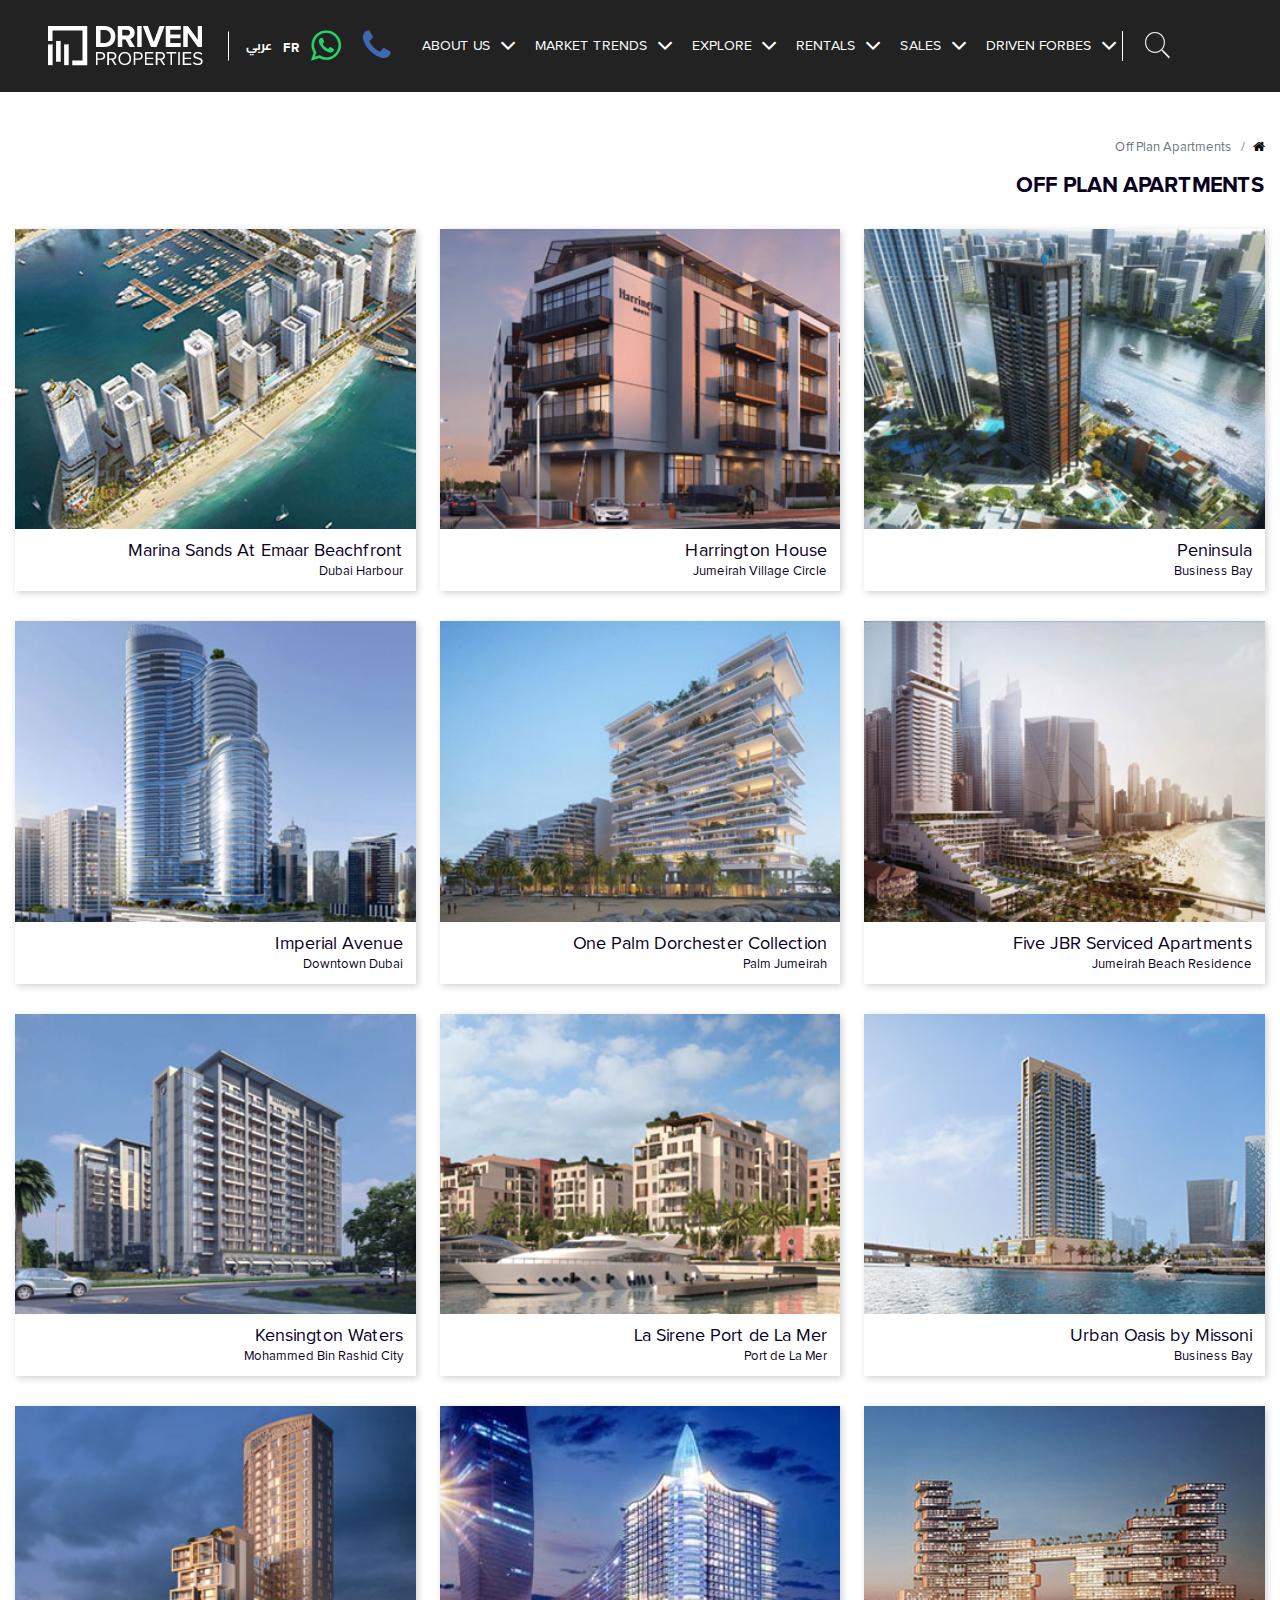
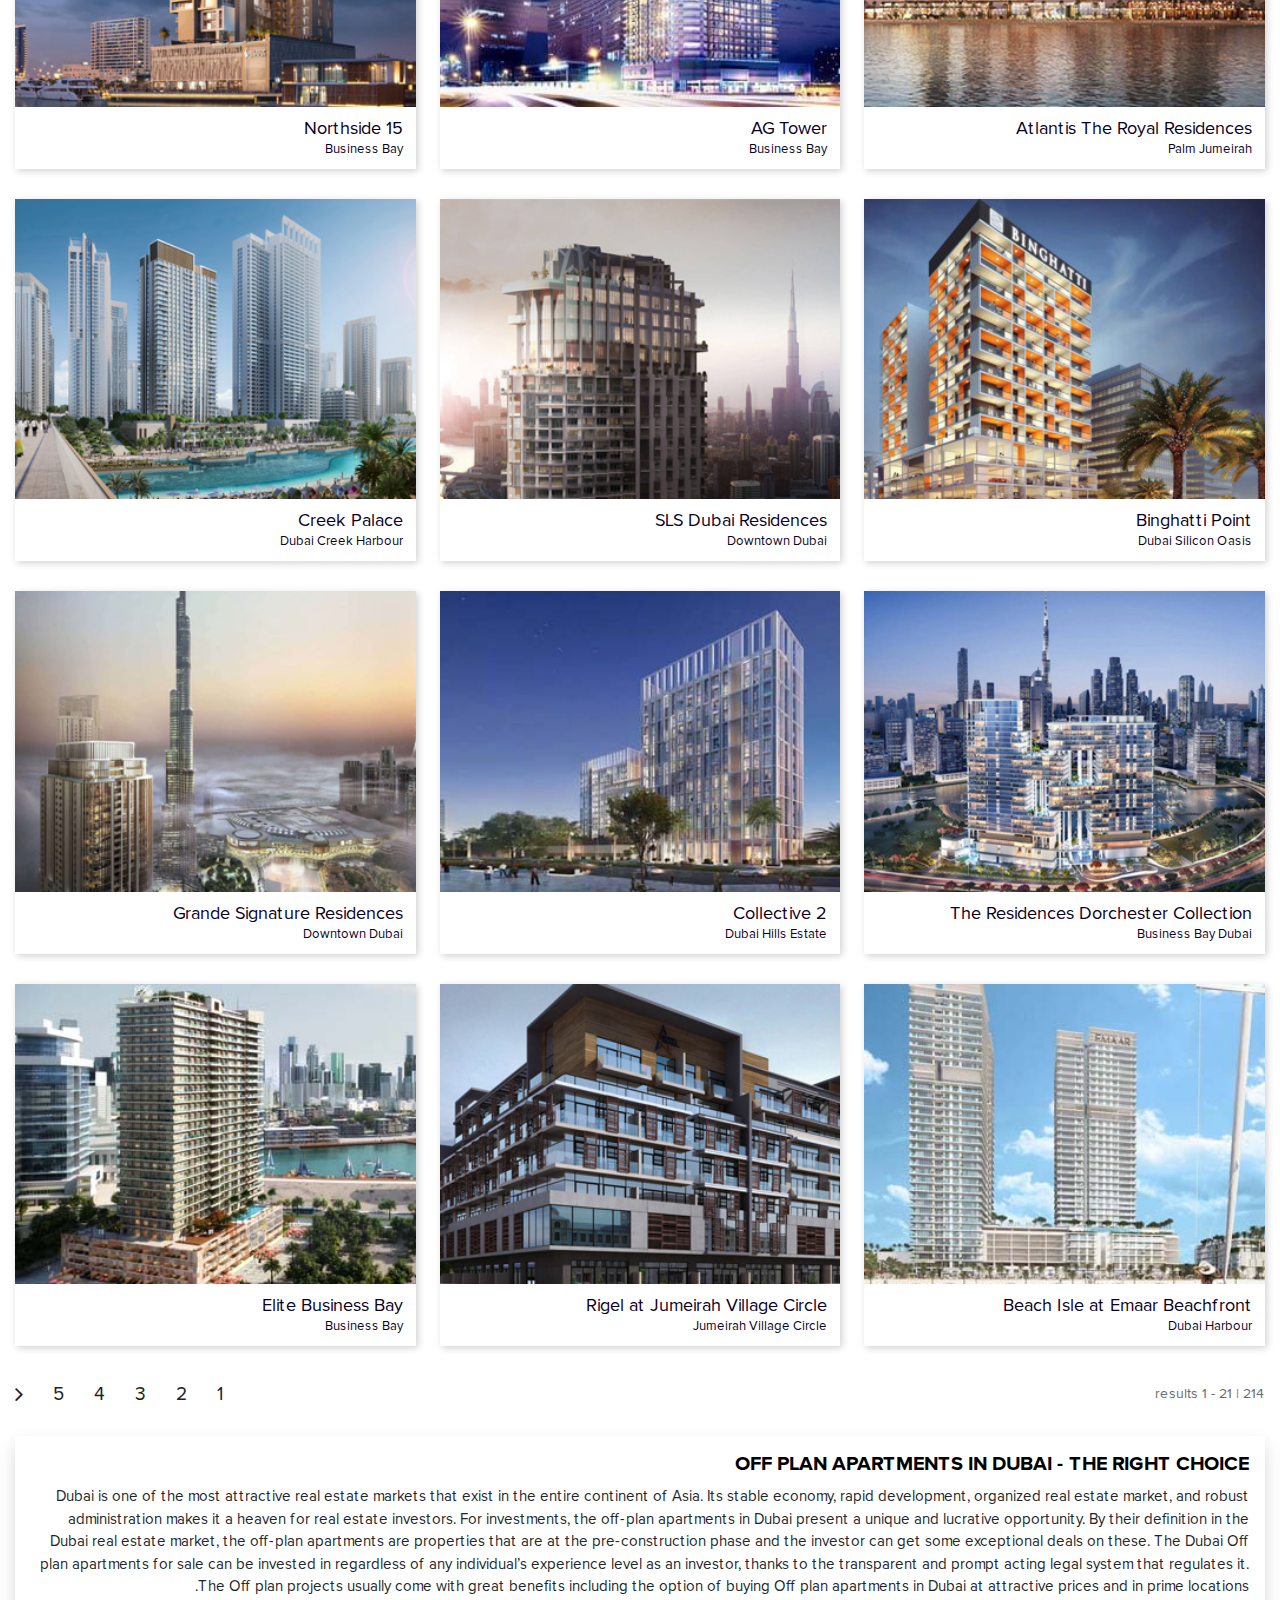
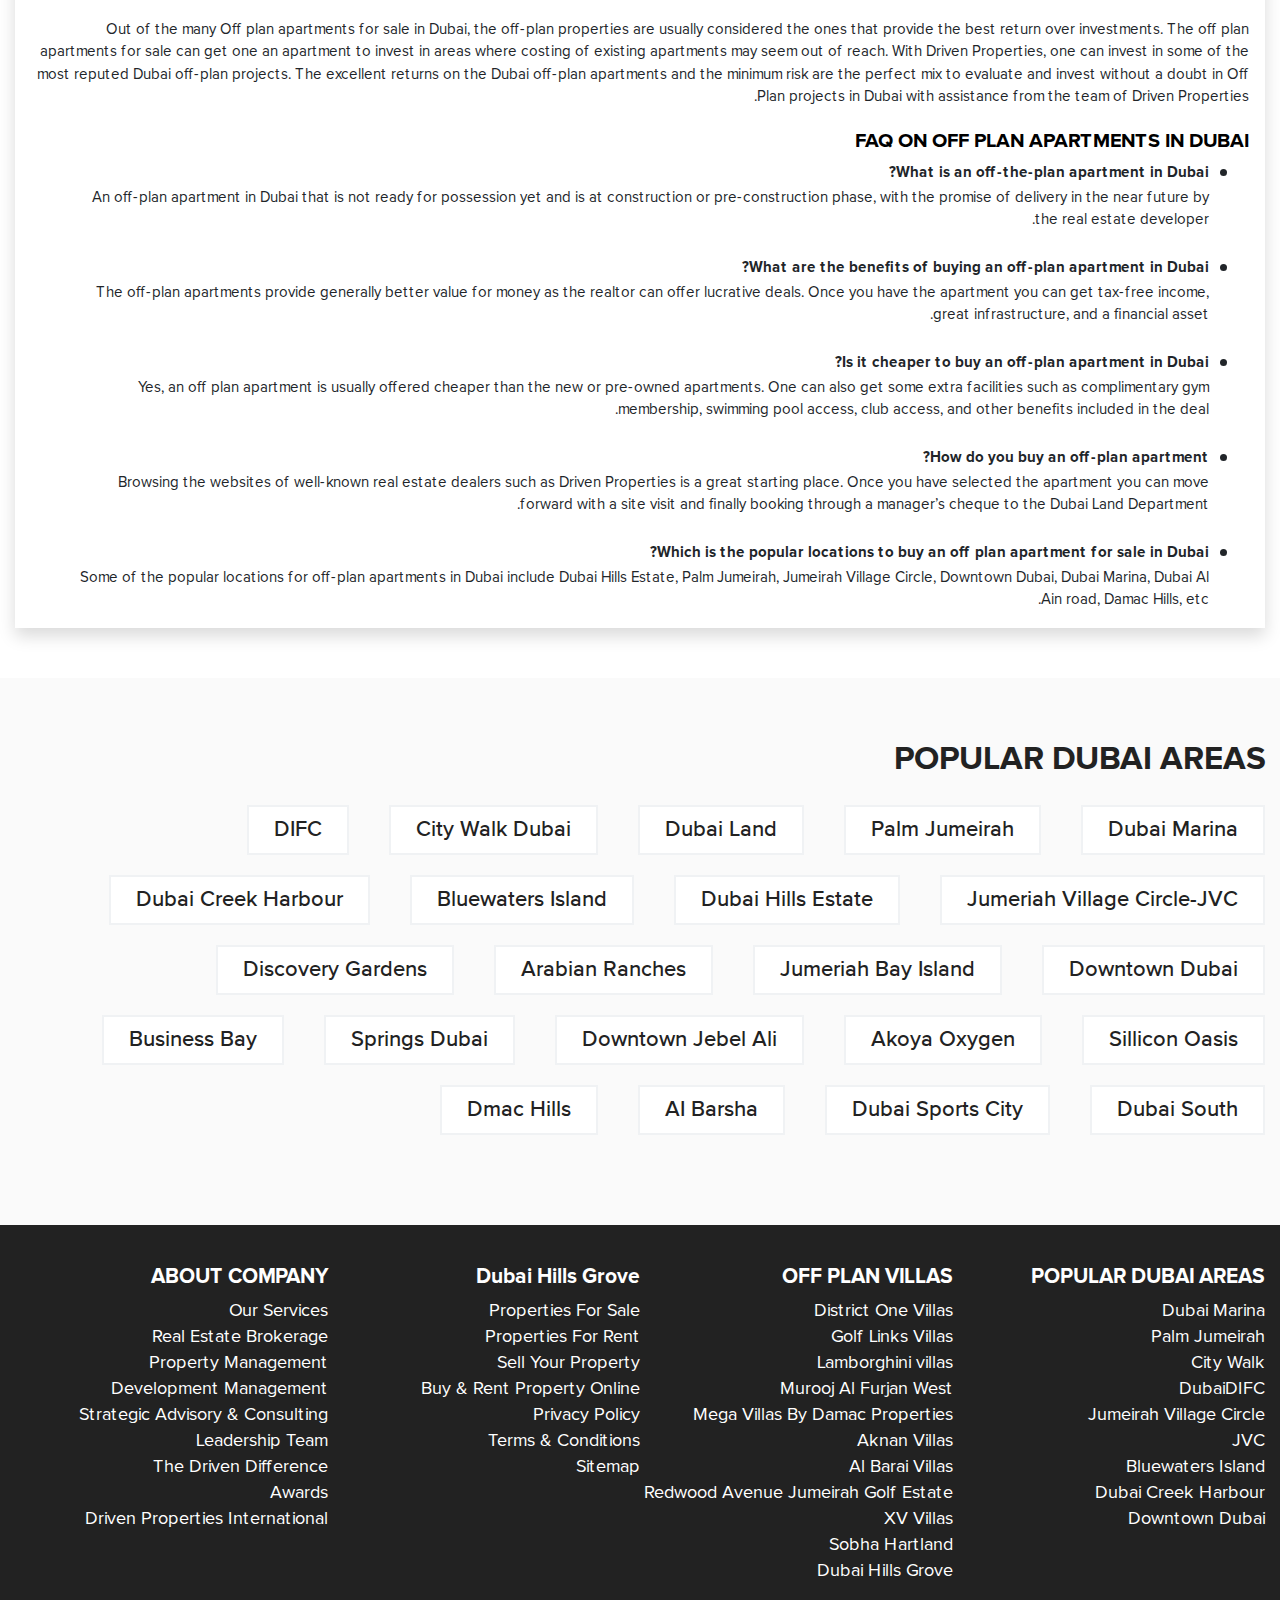
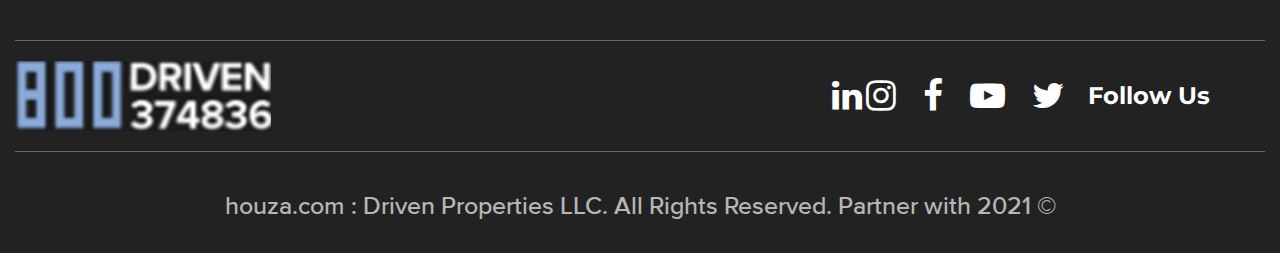
==== apartment-plan.html @ 0dd65d7a "first commit" ====
<!DOCTYPE html>
<html lang="ar" dir="rtl">
    <head>
        <meta charset="utf-8">
        <meta name="viewport" content="width=device-width">
        <meta name="format-detection" content="telephone=no">
        <meta name="viewport" content="width=device-width, initial-scale=1">
        <!-- SET: Title -->
        <title> APARTMENTS PLAN || DRIVEN PROPERTIES</title>
        <!-- SET: Favicon -->
        <link rel="shortcut icon" type="image/x-icon" href="images/favicon.png">
        <link rel="stylesheet" href="https://cdnjs.cloudflare.com/ajax/libs/font-awesome/4.7.0/css/font-awesome.min.css">

        <link rel="stylesheet" type="text/css" href="css/style.css">  

        <!-- SET: Stylesheet -->

    </head>
    <body>

        <div class="wrapper">
            <!--header-start-->
            <header>
                <button title="button" class="menu_icon">
                    <span></span>
                    <span></span>
                    <span></span>
                </button>
                <div class="header-lft">
                    <a href="#">
                        <img src="images/Group%20973.png" alt="Group%20973" width="155" height="40">
                    </a>
                </div>
                <div class="header-rgt">
                    <div class="header-in">
                        <div class="search">
                            <span class="dpx-header-search-box dpx-show">
                                <img src="images/search-zoom-2.png" id="idHeaderZoom" alt="Search" title="Search">
                            </span>
                        </div>
                        <nav>
                            <ul class="clearfix">
                                <li><a href="#" class="menu1">DRIVEN FORBES</a>
                                    <div class="subMenu">
                                        <ul class="clearfix">
                                            <li>
                                                <a href="#" class="menu">Buy Ready Property</a>
                                                <div class="sub">
                                                    <ul class="clearfix">
                                                        <li>
                                                            <a href="#">Ready Apartments</a>
                                                        </li>
                                                        <li>
                                                            <a href="#">Ready Villas</a>
                                                        </li>
                                                        <li>
                                                            <a href="#">Ready Townhouses</a>
                                                        </li>
                                                    </ul>
                                                </div>
                                            </li>
                                            <li>
                                                <a href="#" class="menu">Buy Off Plan</a>
                                                <div class="sub">
                                                    <ul class="clearfix">
                                                        <li>
                                                            <a href="#">Ready Apartments</a>
                                                        </li>
                                                        <li>
                                                            <a href="#">Ready Villas</a>
                                                        </li>
                                                        <li>
                                                            <a href="#">Ready Townhouses</a>
                                                        </li>
                                                    </ul>
                                                </div>
                                            </li>
                                            <li>
                                                <a href="#" class="menu">Buy Plots</a>
                                                <div class="sub">
                                                    <ul class="clearfix">
                                                        <li>
                                                            <a href="#">Ready Apartments</a>
                                                        </li>
                                                        <li>
                                                            <a href="#">Ready Villas</a>
                                                        </li>
                                                        <li>
                                                            <a href="#">Ready Townhouses</a>
                                                        </li>
                                                    </ul>
                                                </div>
                                            </li>
                                            <li>
                                                <a href="#" class="menu">Commercial</a>
                                                <div class="sub">
                                                    <ul class="clearfix">
                                                        <li>
                                                            <a href="#">Ready Apartments</a>
                                                        </li>
                                                        <li>
                                                            <a href="#">Ready Villas</a>
                                                        </li>
                                                        <li>
                                                            <a href="#">Ready Townhouses</a>
                                                        </li>
                                                    </ul>
                                                </div>
                                            </li>  
                                            <li>
                                                <a href="#" class="menu">Seller</a>
                                                <div class="sub">
                                                    <ul class="clearfix">
                                                        <li>
                                                            <a href="#">Ready Apartments</a>
                                                        </li>
                                                        <li>
                                                            <a href="#">Ready Villas</a>
                                                        </li>
                                                        <li>
                                                            <a href="#">Ready Townhouses</a>
                                                        </li>
                                                    </ul>
                                                </div>
                                            </li>
                                        </ul>
                                    </div>
                                </li>
                                <li><a href="#" class="menu1">SALES</a>
                                    <div class="subMenu">
                                        <ul class="clearfix">
                                            <li>
                                                <a href="#" class="menu">Buy Ready Property</a>
                                                <div class="sub">
                                                    <ul class="clearfix">
                                                        <li>
                                                            <a href="#">Ready Apartments</a>
                                                        </li>
                                                        <li>
                                                            <a href="#">Ready Villas</a>
                                                        </li>
                                                        <li>
                                                            <a href="#">Ready Townhouses</a>
                                                        </li>
                                                    </ul>
                                                </div>
                                            </li>
                                            <li>
                                                <a href="#" class="menu">Buy Off Plan</a>
                                                <div class="sub">
                                                    <ul class="clearfix">
                                                        <li>
                                                            <a href="#">Ready Apartments</a>
                                                        </li>
                                                        <li>
                                                            <a href="#">Ready Villas</a>
                                                        </li>
                                                        <li>
                                                            <a href="#">Ready Townhouses</a>
                                                        </li>
                                                    </ul>
                                                </div>
                                            </li>
                                            <li>
                                                <a href="#" class="menu">Buy Plots</a>
                                                <div class="sub">
                                                    <ul class="clearfix">
                                                        <li>
                                                            <a href="#">Ready Apartments</a>
                                                        </li>
                                                        <li>
                                                            <a href="#">Ready Villas</a>
                                                        </li>
                                                        <li>
                                                            <a href="#">Ready Townhouses</a>
                                                        </li>
                                                    </ul>
                                                </div>
                                            </li>
                                            <li>
                                                <a href="#" class="menu">Commercial</a>
                                                <div class="sub">
                                                    <ul class="clearfix">
                                                        <li>
                                                            <a href="#">Ready Apartments</a>
                                                        </li>
                                                        <li>
                                                            <a href="#">Ready Villas</a>
                                                        </li>
                                                        <li>
                                                            <a href="#">Ready Townhouses</a>
                                                        </li>
                                                    </ul>
                                                </div>
                                            </li>  
                                            <li>
                                                <a href="#" class="menu">Seller</a>
                                                <div class="sub">
                                                    <ul class="clearfix">
                                                        <li>
                                                            <a href="#">Ready Apartments</a>
                                                        </li>
                                                        <li>
                                                            <a href="#">Ready Villas</a>
                                                        </li>
                                                        <li>
                                                            <a href="#">Ready Townhouses</a>
                                                        </li>
                                                    </ul>
                                                </div>
                                            </li>
                                        </ul>
                                    </div>
                                </li>
                                <li><a href="#" class="menu1">RENTALS</a>
                                    <div class="subMenu">
                                        <ul class="clearfix">
                                            <li>
                                                <a href="#" class="menu">Buy Ready Property</a>
                                                <div class="sub">
                                                    <ul class="clearfix">
                                                        <li>
                                                            <a href="#">Ready Apartments</a>
                                                        </li>
                                                        <li>
                                                            <a href="#">Ready Villas</a>
                                                        </li>
                                                        <li>
                                                            <a href="#">Ready Townhouses</a>
                                                        </li>
                                                    </ul>
                                                </div>
                                            </li>
                                            <li>
                                                <a href="#" class="menu">Buy Off Plan</a>
                                                <div class="sub">
                                                    <ul class="clearfix">
                                                        <li>
                                                            <a href="#">Ready Apartments</a>
                                                        </li>
                                                        <li>
                                                            <a href="#">Ready Villas</a>
                                                        </li>
                                                        <li>
                                                            <a href="#">Ready Townhouses</a>
                                                        </li>
                                                    </ul>
                                                </div>
                                            </li>
                                            <li>
                                                <a href="#" class="menu">Buy Plots</a>
                                                <div class="sub">
                                                    <ul class="clearfix">
                                                        <li>
                                                            <a href="#">Ready Apartments</a>
                                                        </li>
                                                        <li>
                                                            <a href="#">Ready Villas</a>
                                                        </li>
                                                        <li>
                                                            <a href="#">Ready Townhouses</a>
                                                        </li>
                                                    </ul>
                                                </div>
                                            </li>
                                            <li>
                                                <a href="#" class="menu">Commercial</a>
                                                <div class="sub">
                                                    <ul class="clearfix">
                                                        <li>
                                                            <a href="#">Ready Apartments</a>
                                                        </li>
                                                        <li>
                                                            <a href="#">Ready Villas</a>
                                                        </li>
                                                        <li>
                                                            <a href="#">Ready Townhouses</a>
                                                        </li>
                                                    </ul>
                                                </div>
                                            </li>  
                                            <li>
                                                <a href="#" class="menu">Seller</a>
                                                <div class="sub">
                                                    <ul class="clearfix">
                                                        <li>
                                                            <a href="#">Ready Apartments</a>
                                                        </li>
                                                        <li>
                                                            <a href="#">Ready Villas</a>
                                                        </li>
                                                        <li>
                                                            <a href="#">Ready Townhouses</a>
                                                        </li>
                                                    </ul>
                                                </div>
                                            </li>
                                        </ul>
                                    </div>
                                </li>
                                <li><a href="#" class="menu1">EXPLORE</a>
                                    <div class="subMenu">
                                        <ul class="clearfix">
                                            <li>
                                                <a href="#" class="menu">Buy Ready Property</a>
                                                <div class="sub">
                                                    <ul class="clearfix">
                                                        <li>
                                                            <a href="#">Ready Apartments</a>
                                                        </li>
                                                        <li>
                                                            <a href="#">Ready Villas</a>
                                                        </li>
                                                        <li>
                                                            <a href="#">Ready Townhouses</a>
                                                        </li>
                                                    </ul>
                                                </div>
                                            </li>
                                            <li>
                                                <a href="#" class="menu">Buy Off Plan</a>
                                                <div class="sub">
                                                    <ul class="clearfix">
                                                        <li>
                                                            <a href="#">Ready Apartments</a>
                                                        </li>
                                                        <li>
                                                            <a href="#">Ready Villas</a>
                                                        </li>
                                                        <li>
                                                            <a href="#">Ready Townhouses</a>
                                                        </li>
                                                    </ul>
                                                </div>
                                            </li>
                                            <li>
                                                <a href="#" class="menu">Buy Plots</a>
                                                <div class="sub">
                                                    <ul class="clearfix">
                                                        <li>
                                                            <a href="#">Ready Apartments</a>
                                                        </li>
                                                        <li>
                                                            <a href="#">Ready Villas</a>
                                                        </li>
                                                        <li>
                                                            <a href="#">Ready Townhouses</a>
                                                        </li>
                                                    </ul>
                                                </div>
                                            </li>
                                            <li>
                                                <a href="#" class="menu">Commercial</a>
                                                <div class="sub">
                                                    <ul class="clearfix">
                                                        <li>
                                                            <a href="#">Ready Apartments</a>
                                                        </li>
                                                        <li>
                                                            <a href="#">Ready Villas</a>
                                                        </li>
                                                        <li>
                                                            <a href="#">Ready Townhouses</a>
                                                        </li>
                                                    </ul>
                                                </div>
                                            </li>  
                                            <li>
                                                <a href="#" class="menu">Seller</a>
                                                <div class="sub">
                                                    <ul class="clearfix">
                                                        <li>
                                                            <a href="#">Ready Apartments</a>
                                                        </li>
                                                        <li>
                                                            <a href="#">Ready Villas</a>
                                                        </li>
                                                        <li>
                                                            <a href="#">Ready Townhouses</a>
                                                        </li>
                                                    </ul>
                                                </div>
                                            </li>
                                        </ul>
                                    </div>
                                </li>
                                <li><a href="#" class="menu1">MARKET TRENDS</a>
                                    <div class="subMenu">
                                        <ul class="clearfix">
                                            <li>
                                                <a href="#" class="menu">Buy Ready Property</a>
                                                <div class="sub">
                                                    <ul class="clearfix">
                                                        <li>
                                                            <a href="#">Ready Apartments</a>
                                                        </li>
                                                        <li>
                                                            <a href="#">Ready Villas</a>
                                                        </li>
                                                        <li>
                                                            <a href="#">Ready Townhouses</a>
                                                        </li>
                                                    </ul>
                                                </div>
                                            </li>
                                            <li>
                                                <a href="#" class="menu">Buy Off Plan</a>
                                                <div class="sub">
                                                    <ul class="clearfix">
                                                        <li>
                                                            <a href="#">Ready Apartments</a>
                                                        </li>
                                                        <li>
                                                            <a href="#">Ready Villas</a>
                                                        </li>
                                                        <li>
                                                            <a href="#">Ready Townhouses</a>
                                                        </li>
                                                    </ul>
                                                </div>
                                            </li>
                                            <li>
                                                <a href="#" class="menu">Buy Plots</a>
                                                <div class="sub">
                                                    <ul class="clearfix">
                                                        <li>
                                                            <a href="#">Ready Apartments</a>
                                                        </li>
                                                        <li>
                                                            <a href="#">Ready Villas</a>
                                                        </li>
                                                        <li>
                                                            <a href="#">Ready Townhouses</a>
                                                        </li>
                                                    </ul>
                                                </div>
                                            </li>
                                            <li>
                                                <a href="#" class="menu">Commercial</a>
                                                <div class="sub">
                                                    <ul class="clearfix">
                                                        <li>
                                                            <a href="#">Ready Apartments</a>
                                                        </li>
                                                        <li>
                                                            <a href="#">Ready Villas</a>
                                                        </li>
                                                        <li>
                                                            <a href="#">Ready Townhouses</a>
                                                        </li>
                                                    </ul>
                                                </div>
                                            </li>  
                                            <li>
                                                <a href="#" class="menu">Seller</a>
                                                <div class="sub">
                                                    <ul class="clearfix">
                                                        <li>
                                                            <a href="#">Ready Apartments</a>
                                                        </li>
                                                        <li>
                                                            <a href="#">Ready Villas</a>
                                                        </li>
                                                        <li>
                                                            <a href="#">Ready Townhouses</a>
                                                        </li>
                                                    </ul>
                                                </div>
                                            </li>
                                        </ul>
                                    </div>
                                </li>
                                <li><a href="#" class="menu1">ABOUT US</a>
                                    <div class="subMenu">
                                        <ul class="clearfix">
                                            <li>
                                                <a href="#" class="menu">Buy Ready Property</a>
                                                <div class="sub">
                                                    <ul class="clearfix">
                                                        <li>
                                                            <a href="#">Ready Apartments</a>
                                                        </li>
                                                        <li>
                                                            <a href="#">Ready Villas</a>
                                                        </li>
                                                        <li>
                                                            <a href="#">Ready Townhouses</a>
                                                        </li>
                                                    </ul>
                                                </div>
                                            </li>
                                            <li>
                                                <a href="#" class="menu">Buy Off Plan</a>
                                                <div class="sub">
                                                    <ul class="clearfix">
                                                        <li>
                                                            <a href="#">Ready Apartments</a>
                                                        </li>
                                                        <li>
                                                            <a href="#">Ready Villas</a>
                                                        </li>
                                                        <li>
                                                            <a href="#">Ready Townhouses</a>
                                                        </li>
                                                    </ul>
                                                </div>
                                            </li>
                                            <li>
                                                <a href="#" class="menu">Buy Plots</a>
                                                <div class="sub">
                                                    <ul class="clearfix">
                                                        <li>
                                                            <a href="#">Ready Apartments</a>
                                                        </li>
                                                        <li>
                                                            <a href="#">Ready Villas</a>
                                                        </li>
                                                        <li>
                                                            <a href="#">Ready Townhouses</a>
                                                        </li>
                                                    </ul>
                                                </div>
                                            </li>
                                            <li>
                                                <a href="#" class="menu">Commercial</a>
                                                <div class="sub">
                                                    <ul class="clearfix">
                                                        <li>
                                                            <a href="#">Ready Apartments</a>
                                                        </li>
                                                        <li>
                                                            <a href="#">Ready Villas</a>
                                                        </li>
                                                        <li>
                                                            <a href="#">Ready Townhouses</a>
                                                        </li>
                                                    </ul>
                                                </div>
                                            </li>  
                                            <li>
                                                <a href="#" class="menu">Seller</a>
                                                <div class="sub">
                                                    <ul class="clearfix">
                                                        <li>
                                                            <a href="#">Ready Apartments</a>
                                                        </li>
                                                        <li>
                                                            <a href="#">Ready Villas</a>
                                                        </li>
                                                        <li>
                                                            <a href="#">Ready Townhouses</a>
                                                        </li>
                                                    </ul>
                                                </div>
                                            </li>
                                        </ul>
                                    </div>
                                </li>
                            </ul>
                        </nav>
                        <div class="icons">
                            <a href="#">
                                <i class="fa fa-phone" aria-hidden="true"></i>
                            </a>
                            <a href="#" class="mid"><i class="fa fa-whatsapp" aria-hidden="true"></i></a>
                            <span>fr</span>
                            <small>عربي</small>
                        </div>
                    </div>
                    <div class="menu-icons">
                        <div class="search1 mole">
                            <!--
                                                       <form class="searchbox">
                                    <input type="search" placeholder="Search......" name="search" class="searchbox-input" onkeyup="buttonUp();" required>
                                    <input type="submit" class="searchbox-submit" value="GO">
                                    <span class="searchbox-icon"><i class="fa fa-search" aria-hidden="true"></i>
                            </span>
                                </form>
                            -->
                            <span class="dpx-header-search-box dpx-show">
                                <img src="images/search-zoom-2.png" id="idHeaderZoom2" alt="Search" title="Search">
                            </span>
                        </div>
                        <div class="icons mole">
                            <span>fr</span>
                            <small>عربي</small>
                        </div>
                    </div>

                </div>
                <div class="clear"></div>
                <div class="dpx-search-area-floating-0">
                    <div id="id-search-area-floating" class="dpx-show">
                        <div class="row">
                            <div class="">
                                <div class="dpx-search-area-floating">
                                    <div class="dpx-search-area-close">
                                        <i class="fa fa-times" aria-hidden="true"></i>
                                        <!--                        <i class="fas fa-times dpx-query-box" id="id-search-area-close"></i>-->
                                    </div>   
                                    <div class="dpx-search-area-tabs">
                                        <form id="frmSearchi" name="frmSearchi" action="https://www.drivenproperties.com/find/listings" method="post">
                                            <input type="hidden" id="hdby2" name="hdby" value="Sale">
                                            <div class="txt">
                                                <div class="dpx-tab-sale">
                                                    <div class="dpx-search-unit-type active"><a href="javascript:;" title="Sale" class="dpx-query-box">For Sale</a></div>
                                                </div>
                                                <div class="dpx-tab-rent">
                                                    <div class="dpx-search-unit-type"><a href="javascript:;" title="Rent" class="dpx-query-box">For Rent</a></div>
                                                </div>
                                            </div>
                                            <div class="row">
                                                <div class="search-txt">

                                                    <input type="text" id="searchTexti" name="search" class="dpx-search-box dpx-query-input" autocomplete="off" placeholder="Community or Project"><div id="suggesstion-box-22"></div>
                                                </div>
                                                <ul class="clearfix text-types">
                                                    <li>
                                                        <div class="type">
                                                            <select id="unit-type" name="pty" class="dpx-query-select">
                                                                <option value="">Property Type</option>
                                                                <option value="Apartment">Apartment</option>
                                                                <option value="Bulk Rent Units">Bulk Rent Units</option>
                                                                <option value="Commercial Full Building">Commercial Full Building</option>
                                                                <option value="Commercial Villa">Commercial Villa</option>
                                                                <option value="Duplex">Duplex</option>
                                                                <option value="Factory">Factory</option>
                                                                <option value="Full floor">Full floor</option>
                                                                <option value="Hotel">Hotel</option>
                                                                <option value="Hotel Apartment">Hotel Apartment</option>
                                                                <option value="Labour Camp">Labour Camp</option>
                                                                <option value="Land Commercial">Land Commercial</option>
                                                                <option value="Land Mixed Use">Land Mixed Use</option>
                                                                <option value="Land Residential">Land Residential</option>
                                                                <option value="Multiple Sale Units">Multiple Sale Units</option>
                                                                <option value="Office">Office</option>
                                                                <option value="Penthouse">Penthouse</option>
                                                                <option value="Residential Building">Residential Building</option>
                                                                <option value="Retail">Retail</option>
                                                                <option value="Studio">Studio</option>
                                                                <option value="Townhouse">Townhouse</option>
                                                                <option value="Villa">Villa</option>
                                                                <option value="Warehouse">Warehouse</option>
                                                            </select>
                                                        </div></li>
                                                    <li><div class="type">
                                                            <select id="unit-beds" name="beds" class="dpx-query-select">
                                                                <option value="">Bedroom</option>
                                                                <option value="1">1 Bedroom</option>
                                                                <option value="2">2 Bedrooms</option>
                                                                <option value="3">3 Bedrooms</option>
                                                                <option value="4">4 Bedrooms</option>
                                                                <option value="5">5 Bedrooms</option>
                                                                <option value="6">6 Bedrooms</option>
                                                                <option value="7">7 Bedrooms</option>
                                                                <option value="8">8 Bedrooms</option>
                                                                <option value="9">9 Bedrooms</option>
                                                                <option value="10">10 Bedrooms</option>
                                                            </select>
                                                        </div>   </li>
                                                    <li> <div class="type">
                                                            <select name="price" id="unit-price" class="dpx-query-select">
                                                                <option value="">Price</option>
                                                                <option class="dpx-rent-price dpx-hide" value="30000">30,000 AED/Year</option>
                                                                <option class="dpx-rent-price dpx-hide" value="40000">40,000 AED/Year</option>
                                                                <option class="dpx-rent-price dpx-hide" value="50000">50,000 AED/Year</option>
                                                                <option class="dpx-rent-price dpx-hide" value="60000">60,000 AED/Year</option>
                                                                <option class="dpx-rent-price dpx-hide" value="70000">70,000 AED/Year</option>
                                                                <option class="dpx-rent-price dpx-hide" value="80000">80,000 AED/Year</option>
                                                                <option class="dpx-rent-price dpx-hide" value="90000">90,000 AED/Year</option>
                                                                <option class="dpx-rent-price dpx-hide" value="100000">100,000 AED/Year</option>
                                                                <option class="dpx-rent-price dpx-hide" value="110000">110,000 AED/Year</option>
                                                                <option class="dpx-rent-price dpx-hide" value="120000">120,000 AED/Year</option>
                                                                <option class="dpx-rent-price dpx-hide" value="130000">130,000 AED/Year</option>
                                                                <option class="dpx-rent-price dpx-hide" value="140000">140,000 AED/Year</option>
                                                                <option class="dpx-rent-price dpx-hide" value="150000">150,000 AED/Year</option>
                                                                <option class="dpx-rent-price dpx-hide" value="160000">160,000 AED/Year</option>
                                                                <option class="dpx-rent-price dpx-hide" value="170000">170,000 AED/Year</option>
                                                                <option class="dpx-rent-price dpx-hide" value="180000">180,000 AED/Year</option>
                                                                <option class="dpx-rent-price dpx-hide" value="190000">190,000 AED/Year</option>
                                                                <option class="dpx-rent-price dpx-hide" value="200000">200,000 AED/Year</option>
                                                                <option class="dpx-rent-price dpx-hide" value="225000">225,000 AED/Year</option>
                                                                <option class="dpx-rent-price dpx-hide" value="250000">250,000 AED/Year</option>
                                                                <option class="dpx-rent-price dpx-hide" value="275000">275,000 AED/Year</option>
                                                                <option class="dpx-rent-price dpx-hide" value="250000">250,000 AED/Year</option>
                                                                <option class="dpx-rent-price dpx-hide" value="300000">300,000 AED/Year</option>
                                                                <option class="dpx-rent-price dpx-hide" value="325000">325,000 AED/Year</option>
                                                                <option class="dpx-rent-price dpx-hide" value="350000">350,000 AED/Year</option>
                                                                <option class="dpx-rent-price dpx-hide" value="375000">375,000 AED/Year</option>
                                                                <option class="dpx-rent-price dpx-hide" value="400000">400,000 AED/Year</option>
                                                                <option class="dpx-rent-price dpx-hide" value="500000">500,000 AED/Year</option>
                                                                <option class="dpx-rent-price dpx-hide" value="750000">750,000 AED/Year</option>
                                                                <option class="dpx-rent-price dpx-hide" value="1000000">1,000,000 AED/Year</option>
                                                                <option class="dpx-sale-price dpx-show" value="300000">300,000 AED</option>
                                                                <option class="dpx-sale-price dpx-show" value="400000">400,000 AED</option>
                                                                <option class="dpx-sale-price dpx-show" value="500000">500,000 AED</option>
                                                                <option class="dpx-sale-price dpx-show" value="600000">600,000 AED</option>
                                                                <option class="dpx-sale-price dpx-show" value="700000">700,000 AED</option>
                                                                <option class="dpx-sale-price dpx-show" value="800000">800,000 AED</option>
                                                                <option class="dpx-sale-price dpx-show" value="900000">900,000 AED</option>
                                                                <option class="dpx-sale-price dpx-show" value="1000000">1,000,000 AED</option>
                                                                <option class="dpx-sale-price dpx-show" value="1100000">1,100,000 AED</option>
                                                                <option class="dpx-sale-price dpx-show" value="1200000">1,200,000 AED</option>
                                                                <option class="dpx-sale-price dpx-show" value="1300000">1,300,000 AED</option>
                                                                <option class="dpx-sale-price dpx-show" value="1400000">1,400,000 AED</option>
                                                                <option class="dpx-sale-price dpx-show" value="1500000">1,500,000 AED</option>
                                                                <option class="dpx-sale-price dpx-show" value="1600000">1,600,000 AED</option>
                                                                <option class="dpx-sale-price dpx-show" value="1700000">1,700,000 AED</option>
                                                                <option class="dpx-sale-price dpx-show" value="1800000">1,800,000 AED</option>
                                                                <option class="dpx-sale-price dpx-show" value="1900000">1,900,000 AED</option>
                                                                <option class="dpx-sale-price dpx-show" value="2000000">2,000,000 AED</option>
                                                                <option class="dpx-sale-price dpx-show" value="2250000">2,250,000 AED</option>
                                                                <option class="dpx-sale-price dpx-show" value="2500000">2,500,000 AED</option>
                                                                <option class="dpx-sale-price dpx-show" value="2750000">2,750,000 AED</option>
                                                                <option class="dpx-sale-price dpx-show" value="2500000">2,500,000 AED</option>
                                                                <option class="dpx-sale-price dpx-show" value="3000000">3,000,000 AED</option>
                                                                <option class="dpx-sale-price dpx-show" value="3250000">3,250,000 AED</option>
                                                                <option class="dpx-sale-price dpx-show" value="3500000">3,500,000 AED</option>
                                                                <option class="dpx-sale-price dpx-show" value="3750000">3,750,000 AED</option>
                                                                <option class="dpx-sale-price dpx-show" value="4000000">4,000,000 AED</option>
                                                                <option class="dpx-sale-price dpx-show" value="5000000">5,000,000 AED</option>
                                                                <option class="dpx-sale-price dpx-show" value="7500000">7,500,000 AED</option>
                                                                <option class="dpx-sale-price dpx-show" value="10000000">10,000,000 AED</option>
                                                            </select>
                                                        </div>   </li>
                                                    <li>
                                                        <ul class="clearfix size">
                                                            <li>
                                                                <div class="type1">
                                                                    <select name="price" id="unit-price2" class="dpx-query-select">
                                                                        <option value="">Min Size</option>
                                                                        <option class="dpx-rent-price dpx-hide" value="30000">30,000 AED/Year</option>
                                                                        <option class="dpx-rent-price dpx-hide" value="40000">40,000 AED/Year</option>
                                                                        <option class="dpx-rent-price dpx-hide" value="50000">50,000 AED/Year</option>
                                                                        <option class="dpx-rent-price dpx-hide" value="60000">60,000 AED/Year</option>
                                                                        <option class="dpx-rent-price dpx-hide" value="70000">70,000 AED/Year</option>
                                                                        <option class="dpx-rent-price dpx-hide" value="80000">80,000 AED/Year</option>
                                                                        <option class="dpx-rent-price dpx-hide" value="90000">90,000 AED/Year</option>
                                                                        <option class="dpx-rent-price dpx-hide" value="100000">100,000 AED/Year</option>
                                                                        <option class="dpx-rent-price dpx-hide" value="110000">110,000 AED/Year</option>
                                                                        <option class="dpx-rent-price dpx-hide" value="120000">120,000 AED/Year</option>
                                                                        <option class="dpx-rent-price dpx-hide" value="130000">130,000 AED/Year</option>
                                                                        <option class="dpx-rent-price dpx-hide" value="140000">140,000 AED/Year</option>
                                                                        <option class="dpx-rent-price dpx-hide" value="150000">150,000 AED/Year</option>
                                                                        <option class="dpx-rent-price dpx-hide" value="160000">160,000 AED/Year</option>
                                                                        <option class="dpx-rent-price dpx-hide" value="170000">170,000 AED/Year</option>
                                                                        <option class="dpx-rent-price dpx-hide" value="180000">180,000 AED/Year</option>
                                                                        <option class="dpx-rent-price dpx-hide" value="190000">190,000 AED/Year</option>
                                                                        <option class="dpx-rent-price dpx-hide" value="200000">200,000 AED/Year</option>
                                                                        <option class="dpx-rent-price dpx-hide" value="225000">225,000 AED/Year</option>
                                                                        <option class="dpx-rent-price dpx-hide" value="250000">250,000 AED/Year</option>
                                                                        <option class="dpx-rent-price dpx-hide" value="275000">275,000 AED/Year</option>
                                                                        <option class="dpx-rent-price dpx-hide" value="250000">250,000 AED/Year</option>
                                                                        <option class="dpx-rent-price dpx-hide" value="300000">300,000 AED/Year</option>
                                                                        <option class="dpx-rent-price dpx-hide" value="325000">325,000 AED/Year</option>
                                                                        <option class="dpx-rent-price dpx-hide" value="350000">350,000 AED/Year</option>
                                                                        <option class="dpx-rent-price dpx-hide" value="375000">375,000 AED/Year</option>
                                                                        <option class="dpx-rent-price dpx-hide" value="400000">400,000 AED/Year</option>
                                                                        <option class="dpx-rent-price dpx-hide" value="500000">500,000 AED/Year</option>
                                                                        <option class="dpx-rent-price dpx-hide" value="750000">750,000 AED/Year</option>
                                                                        <option class="dpx-rent-price dpx-hide" value="1000000">1,000,000 AED/Year</option>
                                                                        <option class="dpx-sale-price dpx-show" value="300000">300,000 AED</option>
                                                                        <option class="dpx-sale-price dpx-show" value="400000">400,000 AED</option>
                                                                        <option class="dpx-sale-price dpx-show" value="500000">500,000 AED</option>
                                                                        <option class="dpx-sale-price dpx-show" value="600000">600,000 AED</option>
                                                                        <option class="dpx-sale-price dpx-show" value="700000">700,000 AED</option>
                                                                        <option class="dpx-sale-price dpx-show" value="800000">800,000 AED</option>
                                                                        <option class="dpx-sale-price dpx-show" value="900000">900,000 AED</option>
                                                                        <option class="dpx-sale-price dpx-show" value="1000000">1,000,000 AED</option>
                                                                        <option class="dpx-sale-price dpx-show" value="1100000">1,100,000 AED</option>
                                                                        <option class="dpx-sale-price dpx-show" value="1200000">1,200,000 AED</option>
                                                                        <option class="dpx-sale-price dpx-show" value="1300000">1,300,000 AED</option>
                                                                        <option class="dpx-sale-price dpx-show" value="1400000">1,400,000 AED</option>
                                                                        <option class="dpx-sale-price dpx-show" value="1500000">1,500,000 AED</option>
                                                                        <option class="dpx-sale-price dpx-show" value="1600000">1,600,000 AED</option>
                                                                        <option class="dpx-sale-price dpx-show" value="1700000">1,700,000 AED</option>
                                                                        <option class="dpx-sale-price dpx-show" value="1800000">1,800,000 AED</option>
                                                                        <option class="dpx-sale-price dpx-show" value="1900000">1,900,000 AED</option>
                                                                        <option class="dpx-sale-price dpx-show" value="2000000">2,000,000 AED</option>
                                                                        <option class="dpx-sale-price dpx-show" value="2250000">2,250,000 AED</option>
                                                                        <option class="dpx-sale-price dpx-show" value="2500000">2,500,000 AED</option>
                                                                        <option class="dpx-sale-price dpx-show" value="2750000">2,750,000 AED</option>
                                                                        <option class="dpx-sale-price dpx-show" value="2500000">2,500,000 AED</option>
                                                                        <option class="dpx-sale-price dpx-show" value="3000000">3,000,000 AED</option>
                                                                        <option class="dpx-sale-price dpx-show" value="3250000">3,250,000 AED</option>
                                                                        <option class="dpx-sale-price dpx-show" value="3500000">3,500,000 AED</option>
                                                                        <option class="dpx-sale-price dpx-show" value="3750000">3,750,000 AED</option>
                                                                        <option class="dpx-sale-price dpx-show" value="4000000">4,000,000 AED</option>
                                                                        <option class="dpx-sale-price dpx-show" value="5000000">5,000,000 AED</option>
                                                                        <option class="dpx-sale-price dpx-show" value="7500000">7,500,000 AED</option>
                                                                        <option class="dpx-sale-price dpx-show" value="10000000">10,000,000 AED</option>
                                                                    </select>
                                                                </div>   


                                                            </li>
                                                            <li>
                                                                <div class="type2">
                                                                    <select name="price" id="unit-price3" class="dpx-query-select">
                                                                        <option value="">Max Size</option>
                                                                        <option class="dpx-rent-price dpx-hide" value="30000">30,000 AED/Year</option>
                                                                        <option class="dpx-rent-price dpx-hide" value="40000">40,000 AED/Year</option>
                                                                        <option class="dpx-rent-price dpx-hide" value="50000">50,000 AED/Year</option>
                                                                        <option class="dpx-rent-price dpx-hide" value="60000">60,000 AED/Year</option>
                                                                        <option class="dpx-rent-price dpx-hide" value="70000">70,000 AED/Year</option>
                                                                        <option class="dpx-rent-price dpx-hide" value="80000">80,000 AED/Year</option>
                                                                        <option class="dpx-rent-price dpx-hide" value="90000">90,000 AED/Year</option>
                                                                        <option class="dpx-rent-price dpx-hide" value="100000">100,000 AED/Year</option>
                                                                        <option class="dpx-rent-price dpx-hide" value="110000">110,000 AED/Year</option>
                                                                        <option class="dpx-rent-price dpx-hide" value="120000">120,000 AED/Year</option>
                                                                        <option class="dpx-rent-price dpx-hide" value="130000">130,000 AED/Year</option>
                                                                        <option class="dpx-rent-price dpx-hide" value="140000">140,000 AED/Year</option>
                                                                        <option class="dpx-rent-price dpx-hide" value="150000">150,000 AED/Year</option>
                                                                        <option class="dpx-rent-price dpx-hide" value="160000">160,000 AED/Year</option>
                                                                        <option class="dpx-rent-price dpx-hide" value="170000">170,000 AED/Year</option>
                                                                        <option class="dpx-rent-price dpx-hide" value="180000">180,000 AED/Year</option>
                                                                        <option class="dpx-rent-price dpx-hide" value="190000">190,000 AED/Year</option>
                                                                        <option class="dpx-rent-price dpx-hide" value="200000">200,000 AED/Year</option>
                                                                        <option class="dpx-rent-price dpx-hide" value="225000">225,000 AED/Year</option>
                                                                        <option class="dpx-rent-price dpx-hide" value="250000">250,000 AED/Year</option>
                                                                        <option class="dpx-rent-price dpx-hide" value="275000">275,000 AED/Year</option>
                                                                        <option class="dpx-rent-price dpx-hide" value="250000">250,000 AED/Year</option>
                                                                        <option class="dpx-rent-price dpx-hide" value="300000">300,000 AED/Year</option>
                                                                        <option class="dpx-rent-price dpx-hide" value="325000">325,000 AED/Year</option>
                                                                        <option class="dpx-rent-price dpx-hide" value="350000">350,000 AED/Year</option>
                                                                        <option class="dpx-rent-price dpx-hide" value="375000">375,000 AED/Year</option>
                                                                        <option class="dpx-rent-price dpx-hide" value="400000">400,000 AED/Year</option>
                                                                        <option class="dpx-rent-price dpx-hide" value="500000">500,000 AED/Year</option>
                                                                        <option class="dpx-rent-price dpx-hide" value="750000">750,000 AED/Year</option>
                                                                        <option class="dpx-rent-price dpx-hide" value="1000000">1,000,000 AED/Year</option>
                                                                        <option class="dpx-sale-price dpx-show" value="300000">300,000 AED</option>
                                                                        <option class="dpx-sale-price dpx-show" value="400000">400,000 AED</option>
                                                                        <option class="dpx-sale-price dpx-show" value="500000">500,000 AED</option>
                                                                        <option class="dpx-sale-price dpx-show" value="600000">600,000 AED</option>
                                                                        <option class="dpx-sale-price dpx-show" value="700000">700,000 AED</option>
                                                                        <option class="dpx-sale-price dpx-show" value="800000">800,000 AED</option>
                                                                        <option class="dpx-sale-price dpx-show" value="900000">900,000 AED</option>
                                                                        <option class="dpx-sale-price dpx-show" value="1000000">1,000,000 AED</option>
                                                                        <option class="dpx-sale-price dpx-show" value="1100000">1,100,000 AED</option>
                                                                        <option class="dpx-sale-price dpx-show" value="1200000">1,200,000 AED</option>
                                                                        <option class="dpx-sale-price dpx-show" value="1300000">1,300,000 AED</option>
                                                                        <option class="dpx-sale-price dpx-show" value="1400000">1,400,000 AED</option>
                                                                        <option class="dpx-sale-price dpx-show" value="1500000">1,500,000 AED</option>
                                                                        <option class="dpx-sale-price dpx-show" value="1600000">1,600,000 AED</option>
                                                                        <option class="dpx-sale-price dpx-show" value="1700000">1,700,000 AED</option>
                                                                        <option class="dpx-sale-price dpx-show" value="1800000">1,800,000 AED</option>
                                                                        <option class="dpx-sale-price dpx-show" value="1900000">1,900,000 AED</option>
                                                                        <option class="dpx-sale-price dpx-show" value="2000000">2,000,000 AED</option>
                                                                        <option class="dpx-sale-price dpx-show" value="2250000">2,250,000 AED</option>
                                                                        <option class="dpx-sale-price dpx-show" value="2500000">2,500,000 AED</option>
                                                                        <option class="dpx-sale-price dpx-show" value="2750000">2,750,000 AED</option>
                                                                        <option class="dpx-sale-price dpx-show" value="2500000">2,500,000 AED</option>
                                                                        <option class="dpx-sale-price dpx-show" value="3000000">3,000,000 AED</option>
                                                                        <option class="dpx-sale-price dpx-show" value="3250000">3,250,000 AED</option>
                                                                        <option class="dpx-sale-price dpx-show" value="3500000">3,500,000 AED</option>
                                                                        <option class="dpx-sale-price dpx-show" value="3750000">3,750,000 AED</option>
                                                                        <option class="dpx-sale-price dpx-show" value="4000000">4,000,000 AED</option>
                                                                        <option class="dpx-sale-price dpx-show" value="5000000">5,000,000 AED</option>
                                                                        <option class="dpx-sale-price dpx-show" value="7500000">7,500,000 AED</option>
                                                                        <option class="dpx-sale-price dpx-show" value="10000000">10,000,000 AED</option>
                                                                    </select>
                                                                </div>   


                                                            </li>
                                                        </ul>
                                                    </li>
                                                </ul>
                                                <ul class="clearfix btns">
                                                    <li>
                                                        <div class="map">
                                                            <a href="#">Map View</a>
                                                        </div>
                                                    </li>
                                                    <li>
                                                        <div class="">
                                                            <button type="submit" class="btn btn-block">Search</button>
                                                        </div>
                                                    </li>

                                                </ul>

                                            </div>
                                        </form>
                                    </div>                 
                                </div>
                            </div>
                        </div>
                    </div>
                </div>

            </header> 
            <!--header-end-->
            <section class="apartment-plan-sec">
                <div class="container">
                    <div class="row">
                        <div class="col-12">
                            <div class="apartment-heading">
                                <div class="breadcrumb">
                                    <ul>
                                        <li><a href="#"><i class="fa fa-home" aria-hidden="true"></i></a></li>
                                        <li class="active">Off Plan Apartments</li>
                                    </ul>
                                </div>
                                <h3>OFF PLAN APARTMENTS</h3>
                            </div>
                            <div class="apartment-plan-inner">

                                <div class="row">
                                    <div class="col-md-4 col-sm-6">
                                        <div class="apartment-plan-box">
                                            <a href="#">
                                                <div class="image-holder">
                                                    <img src="images/apartment-plan-img1.jpg" alt="" class="img-fluid" />
                                                </div>
                                                <div class="text-box">
                                                    <h4>Peninsula </h4>
                                                    <p>Business Bay </p>
                                                </div>
                                            </a>
                                        </div>
                                    </div>
                                    <div class="col-md-4 col-sm-6">
                                        <div class="apartment-plan-box">
                                            <a href="#">
                                                <div class="image-holder">
                                                    <img src="images/apartment-plan-img2.jpg" alt="" class="img-fluid" />
                                                </div>
                                                <div class="text-box">
                                                    <h4>Harrington House</h4>
                                                    <p>Jumeirah Village Circle </p>
                                                </div>
                                            </a>
                                        </div>
                                    </div>
                                    <div class="col-md-4 col-sm-6">
                                        <div class="apartment-plan-box">
                                            <a href="#">
                                                <div class="image-holder">
                                                    <img src="images/apartment-plan-img3.jpg" alt="" class="img-fluid" />
                                                </div>
                                                <div class="text-box">
                                                    <h4>Marina Sands At Emaar Beachfront</h4>
                                                    <p>Dubai Harbour </p>
                                                </div>
                                            </a>
                                        </div>
                                    </div>
                                    <div class="col-md-4 col-sm-6">
                                        <div class="apartment-plan-box">
                                            <a href="#">
                                                <div class="image-holder">
                                                    <img src="images/apartment-plan-img4.jpg" alt="" class="img-fluid" />
                                                </div>
                                                <div class="text-box">
                                                    <h4>Five JBR Serviced Apartments </h4>
                                                    <p>Jumeirah Beach Residence </p>
                                                </div>
                                            </a>
                                        </div>
                                    </div>
                                    <div class="col-md-4 col-sm-6">
                                        <div class="apartment-plan-box">
                                            <a href="#">
                                                <div class="image-holder">
                                                    <img src="images/apartment-plan-img5.jpg" alt="" class="img-fluid" />
                                                </div>
                                                <div class="text-box">
                                                    <h4>One Palm Dorchester Collection </h4>
                                                    <p>Palm Jumeirah </p>
                                                </div>
                                            </a>
                                        </div>
                                    </div>
                                    <div class="col-md-4 col-sm-6">
                                        <div class="apartment-plan-box">
                                            <a href="#">
                                                <div class="image-holder">
                                                    <img src="images/apartment-plan-img6.jpg" alt="" class="img-fluid" />
                                                </div>
                                                <div class="text-box">
                                                    <h4>Imperial Avenue </h4>
                                                    <p>Downtown Dubai  </p>
                                                </div>
                                            </a>
                                        </div>
                                    </div>
                                    <div class="col-md-4 col-sm-6">
                                        <div class="apartment-plan-box">
                                            <a href="#">
                                                <div class="image-holder">
                                                    <img src="images/apartment-plan-img7.jpg" alt="" class="img-fluid" />
                                                </div>
                                                <div class="text-box">
                                                    <h4>Urban Oasis by Missoni </h4>
                                                    <p>Business Bay </p>
                                                </div>
                                            </a>
                                        </div>
                                    </div>
                                    <div class="col-md-4 col-sm-6">
                                        <div class="apartment-plan-box">
                                            <a href="#">
                                                <div class="image-holder">
                                                    <img src="images/apartment-plan-img8.jpg" alt="" class="img-fluid" />
                                                </div>
                                                <div class="text-box">
                                                    <h4>La Sirene Port de La Mer</h4>
                                                    <p>Port de La Mer  </p>
                                                </div>
                                            </a>
                                        </div>
                                    </div>
                                    <div class="col-md-4 col-sm-6">
                                        <div class="apartment-plan-box">
                                            <a href="#">
                                                <div class="image-holder">
                                                    <img src="images/apartment-plan-img9.jpg" alt="" class="img-fluid" />
                                                </div>
                                                <div class="text-box">
                                                    <h4>Kensington Waters</h4>
                                                    <p>Mohammed Bin Rashid City</p>
                                                </div>
                                            </a>
                                        </div>
                                    </div>
                                    <div class="col-md-4 col-sm-6">
                                        <div class="apartment-plan-box">
                                            <a href="#">
                                                <div class="image-holder">
                                                    <img src="images/apartment-plan-img10.jpg" alt="" class="img-fluid" />
                                                </div>
                                                <div class="text-box">
                                                    <h4>Atlantis The Royal Residences</h4>
                                                    <p>Palm Jumeirah </p>
                                                </div>
                                            </a>
                                        </div>
                                    </div>
                                    <div class="col-md-4 col-sm-6">
                                        <div class="apartment-plan-box">
                                            <a href="#">
                                                <div class="image-holder">
                                                    <img src="images/apartment-plan-img11.jpg" alt="" class="img-fluid" />
                                                </div>
                                                <div class="text-box">
                                                    <h4>AG Tower</h4>
                                                    <p>Business Bay  </p>
                                                </div>
                                            </a>
                                        </div>
                                    </div>
                                    <div class="col-md-4 col-sm-6">
                                        <div class="apartment-plan-box">
                                            <a href="#">
                                                <div class="image-holder">
                                                    <img src="images/apartment-plan-img12.jpg" alt="" class="img-fluid" />
                                                </div>
                                                <div class="text-box">
                                                    <h4>15 Northside</h4>
                                                    <p>Business Bay </p>
                                                </div>
                                            </a>
                                        </div>
                                    </div>
                                    <div class="col-md-4 col-sm-6">
                                        <div class="apartment-plan-box">
                                            <a href="#">
                                                <div class="image-holder">
                                                    <img src="images/apartment-plan-img13.jpg" alt="" class="img-fluid" />
                                                </div>
                                                <div class="text-box">
                                                    <h4>Binghatti Point</h4>
                                                    <p>Dubai Silicon Oasis  </p>
                                                </div>
                                            </a>
                                        </div>
                                    </div>
                                    <div class="col-md-4 col-sm-6">
                                        <div class="apartment-plan-box">
                                            <a href="#">
                                                <div class="image-holder">
                                                    <img src="images/apartment-plan-img14.jpg" alt="" class="img-fluid" />
                                                </div>
                                                <div class="text-box">
                                                    <h4>SLS Dubai Residences</h4>
                                                    <p>Downtown Dubai </p>
                                                </div>
                                            </a>
                                        </div>
                                    </div>
                                    <div class="col-md-4 col-sm-6">
                                        <div class="apartment-plan-box">
                                            <a href="#">
                                                <div class="image-holder">
                                                    <img src="images/apartment-plan-img15.jpg" alt="" class="img-fluid" />
                                                </div>
                                                <div class="text-box">
                                                    <h4>Creek Palace </h4>
                                                    <p>Dubai Creek Harbour</p>
                                                </div>
                                            </a>
                                        </div>
                                    </div>
                                    <div class="col-md-4 col-sm-6">
                                        <div class="apartment-plan-box">
                                            <a href="#">
                                                <div class="image-holder">
                                                    <img src="images/apartment-plan-img16.jpg" alt="" class="img-fluid" />
                                                </div>
                                                <div class="text-box">
                                                    <h4>The Residences Dorchester Collection</h4>
                                                    <p>Business Bay Dubai</p>
                                                </div>
                                            </a>
                                        </div>
                                    </div>
                                    <div class="col-md-4 col-sm-6">
                                        <div class="apartment-plan-box">
                                            <a href="#">
                                                <div class="image-holder">
                                                    <img src="images/apartment-plan-img17.jpg" alt="" class="img-fluid" />
                                                </div>
                                                <div class="text-box">
                                                    <h4>Collective 2</h4>
                                                    <p>Dubai Hills Estate </p>
                                                </div>
                                            </a>
                                        </div>
                                    </div>
                                    <div class="col-md-4 col-sm-6">
                                        <div class="apartment-plan-box">
                                            <a href="#">
                                                <div class="image-holder">
                                                    <img src="images/apartment-plan-img18.jpg" alt="" class="img-fluid" />
                                                </div>
                                                <div class="text-box">
                                                    <h4>Grande Signature Residences </h4>
                                                    <p>Downtown Dubai </p>
                                                </div>
                                            </a>
                                        </div>
                                    </div>
                                    <div class="col-md-4 col-sm-6">
                                        <div class="apartment-plan-box">
                                            <a href="#">
                                                <div class="image-holder">
                                                    <img src="images/apartment-plan-img19.jpg" alt="" class="img-fluid" />
                                                </div>
                                                <div class="text-box">
                                                    <h4>Beach Isle at Emaar Beachfront</h4>
                                                    <p>Dubai Harbour </p>
                                                </div>
                                            </a>
                                        </div>
                                    </div>
                                    <div class="col-md-4 col-sm-6">
                                        <div class="apartment-plan-box">
                                            <a href="#">
                                                <div class="image-holder">
                                                    <img src="images/apartment-plan-img20.jpg" alt="" class="img-fluid" />
                                                </div>
                                                <div class="text-box">
                                                    <h4>Rigel at Jumeirah Village Circle</h4>
                                                    <p>Jumeirah Village Circle </p>
                                                </div>
                                            </a>
                                        </div>
                                    </div>
                                    <div class="col-md-4 col-sm-6">
                                        <div class="apartment-plan-box">
                                            <a href="#">
                                                <div class="image-holder">
                                                    <img src="images/apartment-plan-img21.jpg" alt="" class="img-fluid" />
                                                </div>
                                                <div class="text-box">
                                                    <h4>Elite Business Bay</h4>
                                                    <p>Business Bay  </p>
                                                </div>
                                            </a>
                                        </div>
                                    </div>
                                </div>
                                <div class="pag-media">
                                    <p>results 1 - 21 | 214</p>
                                    <div class="pagination m-0">
                                        <ul>
                                            <li><a href="#">1</a></li>
                                            <li><a href="#">2</a></li>
                                            <li><a href="#">3</a></li>
                                            <li><a href="#">4</a></li>
                                            <li><a href="#">5</a></li>
                                            <li><a href="#"><i class="fa fa-angle-right" aria-hidden="true"></i></a></li>
                                        </ul>
                                    </div>
                                </div>
                                <div class="apartment-plan-info">
                                    <div class="text-box">
                                        <h4>OFF PLAN APARTMENTS IN DUBAI - THE RIGHT CHOICE</h4>
                                        <p>Dubai is one of the most attractive real estate markets that exist in the entire continent of Asia. Its stable economy, rapid development, organized real estate market, and robust administration makes it a heaven for real estate investors. For investments, the off-plan apartments in Dubai present a unique and lucrative opportunity. By their definition in the Dubai real estate market, the off-plan apartments are properties that are at the pre-construction phase and the investor can get some exceptional deals on these. The Dubai Off plan apartments for sale can be invested in regardless of any individual’s experience level as an investor, thanks to the transparent and prompt acting legal system that regulates it. The Off plan projects usually come with great benefits including the option of buying Off plan apartments in Dubai at attractive prices and in prime locations.</p>
                                        <p>Out of the many Off plan apartments for sale in Dubai, the off-plan properties are usually considered the ones that provide the best return over investments. The off plan apartments for sale can get one an apartment to invest in areas where costing of existing apartments may seem out of reach. With Driven Properties, one can invest in some of the most reputed Dubai off-plan projects. The excellent returns on the Dubai off-plan apartments and the minimum risk are the perfect mix to evaluate and invest without a doubt in Off Plan projects in Dubai with assistance from the team of Driven Properties.</p>
                                    </div>
                                    <div class="text-box">
                                        <h4>FAQ ON OFF PLAN APARTMENTS IN DUBAI</h4>
                                        <ul>
                                            <li>
                                                <h5>What is an off-the-plan apartment in Dubai?</h5>
                                                <p>An off-plan apartment in Dubai that is not ready for possession yet and is at construction or pre-construction phase, with the promise of delivery in the near future by the real estate developer.</p>
                                            </li>
                                            <li>
                                                <h5>What are the benefits of buying an off-plan apartment in Dubai?</h5>
                                                <p>The off-plan apartments provide generally better value for money as the realtor can offer lucrative deals. Once you have the apartment you can get tax-free income, great infrastructure, and a financial asset.</p>
                                            </li>
                                            <li>
                                                <h5>Is it cheaper to buy an off-plan apartment in Dubai?</h5>
                                                <p>Yes, an off plan apartment is usually offered cheaper than the new or pre-owned apartments. One can also get some extra facilities such as complimentary gym membership, swimming pool access, club access, and other benefits included in the deal.</p>
                                            </li>
                                            <li>
                                                <h5>How do you buy an off-plan apartment?</h5>
                                                <p>Browsing the websites of well-known real estate dealers such as Driven Properties is a great starting place. Once you have selected the apartment you can move forward with a site visit and finally booking through a manager’s cheque to the Dubai Land Department.</p>
                                            </li>
                                            <li>
                                                <h5>Which is the popular locations to buy an off plan apartment for sale in Dubai?</h5>
                                                <p>Some of the popular locations for off-plan apartments in Dubai include Dubai Hills Estate, Palm Jumeirah, Jumeirah Village Circle, Downtown Dubai, Dubai Marina, Dubai Al Ain road, Damac Hills, etc.</p>
                                            </li>
                                        </ul>     
                                    </div>
                                </div>
                            </div>
                        </div>
                    </div>
                </div>
            </section>

            <!-- FAMOUS AREA SEC -->
            <section class="famous-area">
                <div class="container">
                    <div class="row">
                        <div class="col-12">
                            <div class="title">
                                <h2>POPULAR DUBAI AREAS</h2>
                            </div>
                            <div class="famous-area-inner">
                                <ul>
                                    <li><a href="#">Dubai Marina</a></li>
                                    <li><a href="#">Palm Jumeirah</a></li>
                                    <li><a href="#">Dubai Land</a></li>
                                    <li><a href="#">City Walk Dubai</a></li>
                                    <li><a href="#">DIFC</a></li>
                                    <li><a href="#">Jumeriah Village Circle-JVC</a></li>
                                    <li><a href="#">Dubai Hills Estate</a></li>
                                    <li><a href="#">Bluewaters Island</a></li>
                                    <li><a href="#">Dubai Creek Harbour</a></li>
                                    <li><a href="#">Downtown Dubai</a></li>
                                    <li><a href="#">Jumeriah Bay Island</a></li>
                                    <li><a href="#">Arabian Ranches</a></li>
                                    <li><a href="#">Discovery Gardens</a></li>
                                    <li><a href="#">Sillicon Oasis</a></li>
                                    <li><a href="#">Akoya Oxygen</a></li>
                                    <li><a href="#">Downtown Jebel Ali</a></li>
                                    <li><a href="#">Springs Dubai</a></li>
                                    <li><a href="#">Business Bay</a></li>
                                    <li><a href="#">Dubai South</a></li>
                                    <li><a href="#">Dubai Sports City</a></li>
                                    <li><a href="#">AI Barsha</a></li>
                                    <li><a href="#">Dmac Hills</a></li>
                                </ul>
                            </div>
                        </div>
                    </div>
                </div>
            </section>




            <!--footer-start-->
            <footer>
                <div class="container">
                    <div class="row">
                        <div class="col-12">
                            <div class="footer-in">
                                <div class="footer-top">
                                    <ul class="clearfix">
                                        <li>
                                            <div class="office">
                                                <div class="office-in"> 
                                                    <span>POPULAR DUBAI AREAS <i class="fa fa-angle-down" aria-hidden="true"></i></span>
                                                    <div class="content">
                                                        <a href="#">Dubai Marina</a>
                                                        <a href="#">Palm Jumeirah</a>
                                                        <a href="#">City Walk</a>
                                                        <a href="#">DubaiDIFC</a>
                                                        <a href="#">Jumeirah Village Circle</a>
                                                        <a href="#">JVC</a>
                                                        <a href="#">Bluewaters Island</a>
                                                        <a href="#">Dubai Creek Harbour</a>
                                                        <a href="#">Downtown Dubai</a>
                                                    </div>

                                                </div>
                                            </div>
                                        </li>
                                        <li>
                                            <div class="office">
                                                <div class="office-in"> 
                                                    <span>OFF PLAN VILLAS  <i class="fa fa-angle-down" aria-hidden="true"></i></span>
                                                    <div class="content">
                                                        <a href="#">District One Villas</a>
                                                        <a href="#">Golf Links Villas</a>
                                                        <a href="#">Lamborghini villas</a>
                                                        <a href="#">Murooj Al Furjan West</a>
                                                        <a href="#">Mega Villas By Damac Properties</a>
                                                        <a href="#">Aknan Villas </a>
                                                        <a href="#">Al Barai Villas</a>
                                                        <a href="#">Redwood Avenue Jumeirah Golf Estate </a>
                                                        <a href="#">XV Villas</a>
                                                        <a href="#">Sobha Hartland</a>
                                                        <a href="#">Dubai Hills Grove</a>
                                                    </div>     
                                                </div>
                                            </div>
                                        </li>
                                        <li>
                                            <div class="office">
                                                <div class="office-in"> 
                                                    <span>Dubai Hills Grove  <i class="fa fa-angle-down" aria-hidden="true"></i></span>
                                                    <div class="content">
                                                        <a href="#">Properties For Sale</a>
                                                        <a href="#">Properties For Rent</a>
                                                        <a href="#">Sell Your Property </a>
                                                        <a href="#">Buy & Rent Property Online</a>
                                                        <a href="#">Privacy Policy</a>
                                                        <a href="#">Terms & Conditions</a>
                                                        <a href="#">Sitemap</a>
                                                    </div>

                                                </div>
                                            </div>
                                        </li>
                                        <li>
                                            <div class="office">
                                                <div class="office-in"> 
                                                    <span>ABOUT COMPANY  <i class="fa fa-angle-down" aria-hidden="true"></i></span>
                                                    <div class="content">
                                                        <a href="#">Our Services</a>
                                                        <a href="#">Real Estate Brokerage</a>
                                                        <a href="#">Property Management</a>
                                                        <a href="#">Development Management</a>
                                                        <a href="#">Strategic Advisory & Consulting</a>
                                                        <a href="#">Leadership Team</a>
                                                        <a href="#">The Driven Difference</a>
                                                        <a href="#">Awards</a>
                                                        <a href="#">Driven Properties International</a>
                                                    </div>       
                                                </div>
                                            </div>
                                        </li> 
                                    </ul>
                                </div>
                                <div class="footer-btm">
                                    <div class="foto">
                                        <div class="foto-follow">
                                            <p>Follow Us</p>
                                        </div>
                                        <div class="foto-social">
                                            <ul class="clearfix">
                                                <li><a href="#"><i class="fa fa-twitter" aria-hidden="true"></i></a> </li>
                                                <li><a href="#"><i class="fa fa-youtube-play" aria-hidden="true"></i></a> </li>
                                                <li><a href="#"><i class="fa fa-facebook" aria-hidden="true"></i></a> </li> 
                                                <li><a href="#"><i class="fa fa-instagram" aria-hidden="true"></i></a> </li>
                                                <li><a href="#"><i class="fa fa-linkedin" aria-hidden="true"></i></a> </li> 
                                            </ul>
                                        </div> 
                                    </div>
                                    <div class="footer-btm-rgt-in">
                                        <a href="#"><img src="images/f-btm-img.png" alt="f-btm-img"> </a>
                                    </div>
                                </div>

                                <div class="foto-bottom">
                                    <p>© 2021 Driven Properties LLC. All Rights Reserved. Partner with : <a href="#"> houza.com</a></p>
                                </div>
                            </div>
                        </div>
                    </div>
                </div>
            </footer>
            <div class="media">
                <div class="container">
                    <div class="media-in">
                        <ul class="clearfix">
                            <li><a href="#" class="call1"><i class="fa fa-phone" aria-hidden="true"></i>
                                </a> </li>
                            <li><a href="#" class="call2"><i class="fa fa-envelope-o" aria-hidden="true"></i>
                                </a> </li>
                            <li><a href="#" class="call3"><i class="fa fa-whatsapp" aria-hidden="true"></i>
                                </a> </li>
                        </ul>
                    </div>
                </div>
            </div>
            <div class="side_bar"></div>

            <!--footer-end-->
            <!--footer-end-->
        </div>
        <script src="js/jquery.min.js"></script>
        <script src="js/bootstrap.bundle.min.js"></script>  
        <script src="js/custom.js"></script> 
    </body>
</html>
---- css/style.css ----
@import url('https://fonts.googleapis.com/css2?family=Cairo:wght@700&family=Montserrat:wght@400;500;600;700&family=Play:wght@400;700&display=swap');

/***** NAV TAB *****/

.nav{display:flex;flex-wrap:wrap;padding-left:0;margin-bottom:0;list-style:none}
.nav-link{display:block;padding:.5rem 1rem;color:#0d6efd;text-decoration:none;transition:color .15s ease-in-out,background-color .15s ease-in-out,border-color .15s ease-in-out}
.nav-link:focus,.nav-link:hover{color:#0a58ca}
.nav-link.disabled{color:#6c757d;pointer-events:none;cursor:default}
.nav-tabs{border-bottom:1px solid #dee2e6}
.nav-tabs .nav-link{margin-bottom:-1px;background:0 0;border:1px solid transparent;border-top-left-radius:.25rem;border-top-right-radius:.25rem}
.nav-tabs .nav-link:focus,.nav-tabs .nav-link:hover{border-color:#e9ecef #e9ecef #dee2e6;isolation:isolate}
.nav-tabs .nav-link.disabled{color:#6c757d;background-color:transparent;border-color:transparent}
.nav-tabs .nav-item.show .nav-link,.nav-tabs .nav-link.active{color:#495057;background-color:#fff;border-color:#dee2e6 #dee2e6 #fff}
.nav-tabs .dropdown-menu{margin-top:-1px;border-top-left-radius:0;border-top-right-radius:0}
.nav-pills .nav-link{background:0 0;border:0;border-radius:.25rem}
.nav-pills .nav-link.active,.nav-pills .show>.nav-link{color:#fff;background-color:#0d6efd}
.nav-fill .nav-item,.nav-fill>.nav-link{flex:1 1 auto;text-align:center}
.nav-justified .nav-item,.nav-justified>.nav-link{flex-basis:0;flex-grow:1;text-align:center}
.nav-fill .nav-item .nav-link,.nav-justified .nav-item .nav-link{width:100%}
.tab-content>.tab-pane{display:none}.tab-content>.active{display:block}

/***** NAV TAB END *****/

/***** BOOTSTRAP GRID START *****/


.container,
.container-fluid,
.container-xxl,
.container-xl,
.container-lg,
.container-md,
.container-sm {
    width: 100%;
    padding-right: var(--bs-gutter-x, 0.75rem);
    padding-left: var(--bs-gutter-x, 0.75rem);
    margin-right: auto;
    margin-left: auto;
}

@media (min-width: 576px) {
    .container-sm, .container {
        max-width: 540px;
    }
}
@media (min-width: 768px) {
    .container-md, .container-sm, .container {
        max-width: 720px;
    }
}
@media (min-width: 992px) {
    .container-lg, .container-md, .container-sm, .container {
        max-width: 960px;
    }
}
@media (min-width: 1200px) {
    .container-xl, .container-lg, .container-md, .container-sm, .container {
        max-width: 1140px;
    }
}
@media (min-width: 1400px) {
    .container-xxl, .container-xl, .container-lg, .container-md, .container-sm, .container {
        max-width: 1320px;
    }
}
.row {
    --bs-gutter-x: 1.5rem;
    --bs-gutter-y: 0;
    display: flex;
    flex-wrap: wrap;
    margin-top: calc(-1 * var(--bs-gutter-y));
    margin-right: calc(-0.5 * var(--bs-gutter-x));
    margin-left: calc(-0.5 * var(--bs-gutter-x));
}
.row > * {
    box-sizing: border-box;
    flex-shrink: 0;
    width: 100%;
    max-width: 100%;
    padding-right: calc(var(--bs-gutter-x) * 0.5);
    padding-left: calc(var(--bs-gutter-x) * 0.5);
    margin-top: var(--bs-gutter-y);
}

.col {
    flex: 1 0 0%;
}

.row-cols-auto > * {
    flex: 0 0 auto;
    width: auto;
}

.row-cols-1 > * {
    flex: 0 0 auto;
    width: 100%;
}

.row-cols-2 > * {
    flex: 0 0 auto;
    width: 50%;
}

.row-cols-3 > * {
    flex: 0 0 auto;
    width: 33.3333333333%;
}

.row-cols-4 > * {
    flex: 0 0 auto;
    width: 25%;
}

.row-cols-5 > * {
    flex: 0 0 auto;
    width: 20%;
}

.row-cols-6 > * {
    flex: 0 0 auto;
    width: 16.6666666667%;
}

.col-auto {
    flex: 0 0 auto;
    width: auto;
}

.col-1 {
    flex: 0 0 auto;
    width: 8.33333333%;
}

.col-2 {
    flex: 0 0 auto;
    width: 16.66666667%;
}

.col-3 {
    flex: 0 0 auto;
    width: 25%;
}

.col-4 {
    flex: 0 0 auto;
    width: 33.33333333%;
}

.col-5 {
    flex: 0 0 auto;
    width: 41.66666667%;
}

.col-6 {
    flex: 0 0 auto;
    width: 50%;
}

.col-7 {
    flex: 0 0 auto;
    width: 58.33333333%;
}

.col-8 {
    flex: 0 0 auto;
    width: 66.66666667%;
}

.col-9 {
    flex: 0 0 auto;
    width: 75%;
}

.col-10 {
    flex: 0 0 auto;
    width: 83.33333333%;
}

.col-11 {
    flex: 0 0 auto;
    width: 91.66666667%;
}

.col-12 {
    flex: 0 0 auto;
    width: 100%;
}

.offset-1 {
    margin-left: 8.33333333%;
}

.offset-2 {
    margin-left: 16.66666667%;
}

.offset-3 {
    margin-left: 25%;
}

.offset-4 {
    margin-left: 33.33333333%;
}

.offset-5 {
    margin-left: 41.66666667%;
}

.offset-6 {
    margin-left: 50%;
}

.offset-7 {
    margin-left: 58.33333333%;
}

.offset-8 {
    margin-left: 66.66666667%;
}

.offset-9 {
    margin-left: 75%;
}

.offset-10 {
    margin-left: 83.33333333%;
}

.offset-11 {
    margin-left: 91.66666667%;
}

.g-0,
.gx-0 {
    --bs-gutter-x: 0;
}

.g-0,
.gy-0 {
    --bs-gutter-y: 0;
}

.g-1,
.gx-1 {
    --bs-gutter-x: 0.25rem;
}

.g-1,
.gy-1 {
    --bs-gutter-y: 0.25rem;
}

.g-2,
.gx-2 {
    --bs-gutter-x: 0.5rem;
}

.g-2,
.gy-2 {
    --bs-gutter-y: 0.5rem;
}

.g-3,
.gx-3 {
    --bs-gutter-x: 1rem;
}

.g-3,
.gy-3 {
    --bs-gutter-y: 1rem;
}

.g-4,
.gx-4 {
    --bs-gutter-x: 1.5rem;
}

.g-4,
.gy-4 {
    --bs-gutter-y: 1.5rem;
}

.g-5,
.gx-5 {
    --bs-gutter-x: 3rem;
}

.g-5,
.gy-5 {
    --bs-gutter-y: 3rem;
}

@media (min-width: 576px) {
    .col-sm {
        flex: 1 0 0%;
    }

    .row-cols-sm-auto > * {
        flex: 0 0 auto;
        width: auto;
    }

    .row-cols-sm-1 > * {
        flex: 0 0 auto;
        width: 100%;
    }

    .row-cols-sm-2 > * {
        flex: 0 0 auto;
        width: 50%;
    }

    .row-cols-sm-3 > * {
        flex: 0 0 auto;
        width: 33.3333333333%;
    }

    .row-cols-sm-4 > * {
        flex: 0 0 auto;
        width: 25%;
    }

    .row-cols-sm-5 > * {
        flex: 0 0 auto;
        width: 20%;
    }

    .row-cols-sm-6 > * {
        flex: 0 0 auto;
        width: 16.6666666667%;
    }

    .col-sm-auto {
        flex: 0 0 auto;
        width: auto;
    }

    .col-sm-1 {
        flex: 0 0 auto;
        width: 8.33333333%;
    }

    .col-sm-2 {
        flex: 0 0 auto;
        width: 16.66666667%;
    }

    .col-sm-3 {
        flex: 0 0 auto;
        width: 25%;
    }

    .col-sm-4 {
        flex: 0 0 auto;
        width: 33.33333333%;
    }

    .col-sm-5 {
        flex: 0 0 auto;
        width: 41.66666667%;
    }

    .col-sm-6 {
        flex: 0 0 auto;
        width: 50%;
    }

    .col-sm-7 {
        flex: 0 0 auto;
        width: 58.33333333%;
    }

    .col-sm-8 {
        flex: 0 0 auto;
        width: 66.66666667%;
    }

    .col-sm-9 {
        flex: 0 0 auto;
        width: 75%;
    }

    .col-sm-10 {
        flex: 0 0 auto;
        width: 83.33333333%;
    }

    .col-sm-11 {
        flex: 0 0 auto;
        width: 91.66666667%;
    }

    .col-sm-12 {
        flex: 0 0 auto;
        width: 100%;
    }

    .offset-sm-0 {
        margin-left: 0;
    }

    .offset-sm-1 {
        margin-left: 8.33333333%;
    }

    .offset-sm-2 {
        margin-left: 16.66666667%;
    }

    .offset-sm-3 {
        margin-left: 25%;
    }

    .offset-sm-4 {
        margin-left: 33.33333333%;
    }

    .offset-sm-5 {
        margin-left: 41.66666667%;
    }

    .offset-sm-6 {
        margin-left: 50%;
    }

    .offset-sm-7 {
        margin-left: 58.33333333%;
    }

    .offset-sm-8 {
        margin-left: 66.66666667%;
    }

    .offset-sm-9 {
        margin-left: 75%;
    }

    .offset-sm-10 {
        margin-left: 83.33333333%;
    }

    .offset-sm-11 {
        margin-left: 91.66666667%;
    }

    .g-sm-0,
    .gx-sm-0 {
        --bs-gutter-x: 0;
    }

    .g-sm-0,
    .gy-sm-0 {
        --bs-gutter-y: 0;
    }

    .g-sm-1,
    .gx-sm-1 {
        --bs-gutter-x: 0.25rem;
    }

    .g-sm-1,
    .gy-sm-1 {
        --bs-gutter-y: 0.25rem;
    }

    .g-sm-2,
    .gx-sm-2 {
        --bs-gutter-x: 0.5rem;
    }

    .g-sm-2,
    .gy-sm-2 {
        --bs-gutter-y: 0.5rem;
    }

    .g-sm-3,
    .gx-sm-3 {
        --bs-gutter-x: 1rem;
    }

    .g-sm-3,
    .gy-sm-3 {
        --bs-gutter-y: 1rem;
    }

    .g-sm-4,
    .gx-sm-4 {
        --bs-gutter-x: 1.5rem;
    }

    .g-sm-4,
    .gy-sm-4 {
        --bs-gutter-y: 1.5rem;
    }

    .g-sm-5,
    .gx-sm-5 {
        --bs-gutter-x: 3rem;
    }

    .g-sm-5,
    .gy-sm-5 {
        --bs-gutter-y: 3rem;
    }
}
@media (min-width: 768px) {
    .col-md {
        flex: 1 0 0%;
    }

    .row-cols-md-auto > * {
        flex: 0 0 auto;
        width: auto;
    }

    .row-cols-md-1 > * {
        flex: 0 0 auto;
        width: 100%;
    }

    .row-cols-md-2 > * {
        flex: 0 0 auto;
        width: 50%;
    }

    .row-cols-md-3 > * {
        flex: 0 0 auto;
        width: 33.3333333333%;
    }

    .row-cols-md-4 > * {
        flex: 0 0 auto;
        width: 25%;
    }

    .row-cols-md-5 > * {
        flex: 0 0 auto;
        width: 20%;
    }

    .row-cols-md-6 > * {
        flex: 0 0 auto;
        width: 16.6666666667%;
    }

    .col-md-auto {
        flex: 0 0 auto;
        width: auto;
    }

    .col-md-1 {
        flex: 0 0 auto;
        width: 8.33333333%;
    }

    .col-md-2 {
        flex: 0 0 auto;
        width: 16.66666667%;
    }

    .col-md-3 {
        flex: 0 0 auto;
        width: 25%;
    }

    .col-md-4 {
        flex: 0 0 auto;
        width: 33.33333333%;
    }

    .col-md-5 {
        flex: 0 0 auto;
        width: 41.66666667%;
    }

    .col-md-6 {
        flex: 0 0 auto;
        width: 50%;
    }

    .col-md-7 {
        flex: 0 0 auto;
        width: 58.33333333%;
    }

    .col-md-8 {
        flex: 0 0 auto;
        width: 66.66666667%;
    }

    .col-md-9 {
        flex: 0 0 auto;
        width: 75%;
    }

    .col-md-10 {
        flex: 0 0 auto;
        width: 83.33333333%;
    }

    .col-md-11 {
        flex: 0 0 auto;
        width: 91.66666667%;
    }

    .col-md-12 {
        flex: 0 0 auto;
        width: 100%;
    }

    .offset-md-0 {
        margin-left: 0;
    }

    .offset-md-1 {
        margin-left: 8.33333333%;
    }

    .offset-md-2 {
        margin-left: 16.66666667%;
    }

    .offset-md-3 {
        margin-left: 25%;
    }

    .offset-md-4 {
        margin-left: 33.33333333%;
    }

    .offset-md-5 {
        margin-left: 41.66666667%;
    }

    .offset-md-6 {
        margin-left: 50%;
    }

    .offset-md-7 {
        margin-left: 58.33333333%;
    }

    .offset-md-8 {
        margin-left: 66.66666667%;
    }

    .offset-md-9 {
        margin-left: 75%;
    }

    .offset-md-10 {
        margin-left: 83.33333333%;
    }

    .offset-md-11 {
        margin-left: 91.66666667%;
    }

    .g-md-0,
    .gx-md-0 {
        --bs-gutter-x: 0;
    }

    .g-md-0,
    .gy-md-0 {
        --bs-gutter-y: 0;
    }

    .g-md-1,
    .gx-md-1 {
        --bs-gutter-x: 0.25rem;
    }

    .g-md-1,
    .gy-md-1 {
        --bs-gutter-y: 0.25rem;
    }

    .g-md-2,
    .gx-md-2 {
        --bs-gutter-x: 0.5rem;
    }

    .g-md-2,
    .gy-md-2 {
        --bs-gutter-y: 0.5rem;
    }

    .g-md-3,
    .gx-md-3 {
        --bs-gutter-x: 1rem;
    }

    .g-md-3,
    .gy-md-3 {
        --bs-gutter-y: 1rem;
    }

    .g-md-4,
    .gx-md-4 {
        --bs-gutter-x: 1.5rem;
    }

    .g-md-4,
    .gy-md-4 {
        --bs-gutter-y: 1.5rem;
    }

    .g-md-5,
    .gx-md-5 {
        --bs-gutter-x: 3rem;
    }

    .g-md-5,
    .gy-md-5 {
        --bs-gutter-y: 3rem;
    }
}
@media (min-width: 992px) {
    .col-lg {
        flex: 1 0 0%;
    }

    .row-cols-lg-auto > * {
        flex: 0 0 auto;
        width: auto;
    }

    .row-cols-lg-1 > * {
        flex: 0 0 auto;
        width: 100%;
    }

    .row-cols-lg-2 > * {
        flex: 0 0 auto;
        width: 50%;
    }

    .row-cols-lg-3 > * {
        flex: 0 0 auto;
        width: 33.3333333333%;
    }

    .row-cols-lg-4 > * {
        flex: 0 0 auto;
        width: 25%;
    }

    .row-cols-lg-5 > * {
        flex: 0 0 auto;
        width: 20%;
    }

    .row-cols-lg-6 > * {
        flex: 0 0 auto;
        width: 16.6666666667%;
    }

    .col-lg-auto {
        flex: 0 0 auto;
        width: auto;
    }

    .col-lg-1 {
        flex: 0 0 auto;
        width: 8.33333333%;
    }

    .col-lg-2 {
        flex: 0 0 auto;
        width: 16.66666667%;
    }

    .col-lg-3 {
        flex: 0 0 auto;
        width: 25%;
    }

    .col-lg-4 {
        flex: 0 0 auto;
        width: 33.33333333%;
    }

    .col-lg-5 {
        flex: 0 0 auto;
        width: 41.66666667%;
    }

    .col-lg-6 {
        flex: 0 0 auto;
        width: 50%;
    }

    .col-lg-7 {
        flex: 0 0 auto;
        width: 58.33333333%;
    }

    .col-lg-8 {
        flex: 0 0 auto;
        width: 66.66666667%;
    }

    .col-lg-9 {
        flex: 0 0 auto;
        width: 75%;
    }

    .col-lg-10 {
        flex: 0 0 auto;
        width: 83.33333333%;
    }

    .col-lg-11 {
        flex: 0 0 auto;
        width: 91.66666667%;
    }

    .col-lg-12 {
        flex: 0 0 auto;
        width: 100%;
    }

    .offset-lg-0 {
        margin-left: 0;
    }

    .offset-lg-1 {
        margin-left: 8.33333333%;
    }

    .offset-lg-2 {
        margin-left: 16.66666667%;
    }

    .offset-lg-3 {
        margin-left: 25%;
    }

    .offset-lg-4 {
        margin-left: 33.33333333%;
    }

    .offset-lg-5 {
        margin-left: 41.66666667%;
    }

    .offset-lg-6 {
        margin-left: 50%;
    }

    .offset-lg-7 {
        margin-left: 58.33333333%;
    }

    .offset-lg-8 {
        margin-left: 66.66666667%;
    }

    .offset-lg-9 {
        margin-left: 75%;
    }

    .offset-lg-10 {
        margin-left: 83.33333333%;
    }

    .offset-lg-11 {
        margin-left: 91.66666667%;
    }

    .g-lg-0,
    .gx-lg-0 {
        --bs-gutter-x: 0;
    }

    .g-lg-0,
    .gy-lg-0 {
        --bs-gutter-y: 0;
    }

    .g-lg-1,
    .gx-lg-1 {
        --bs-gutter-x: 0.25rem;
    }

    .g-lg-1,
    .gy-lg-1 {
        --bs-gutter-y: 0.25rem;
    }

    .g-lg-2,
    .gx-lg-2 {
        --bs-gutter-x: 0.5rem;
    }

    .g-lg-2,
    .gy-lg-2 {
        --bs-gutter-y: 0.5rem;
    }

    .g-lg-3,
    .gx-lg-3 {
        --bs-gutter-x: 1rem;
    }

    .g-lg-3,
    .gy-lg-3 {
        --bs-gutter-y: 1rem;
    }

    .g-lg-4,
    .gx-lg-4 {
        --bs-gutter-x: 1.5rem;
    }

    .g-lg-4,
    .gy-lg-4 {
        --bs-gutter-y: 1.5rem;
    }

    .g-lg-5,
    .gx-lg-5 {
        --bs-gutter-x: 3rem;
    }

    .g-lg-5,
    .gy-lg-5 {
        --bs-gutter-y: 3rem;
    }
}
@media (min-width: 1200px) {
    .col-xl {
        flex: 1 0 0%;
    }

    .row-cols-xl-auto > * {
        flex: 0 0 auto;
        width: auto;
    }

    .row-cols-xl-1 > * {
        flex: 0 0 auto;
        width: 100%;
    }

    .row-cols-xl-2 > * {
        flex: 0 0 auto;
        width: 50%;
    }

    .row-cols-xl-3 > * {
        flex: 0 0 auto;
        width: 33.3333333333%;
    }

    .row-cols-xl-4 > * {
        flex: 0 0 auto;
        width: 25%;
    }

    .row-cols-xl-5 > * {
        flex: 0 0 auto;
        width: 20%;
    }

    .row-cols-xl-6 > * {
        flex: 0 0 auto;
        width: 16.6666666667%;
    }

    .col-xl-auto {
        flex: 0 0 auto;
        width: auto;
    }

    .col-xl-1 {
        flex: 0 0 auto;
        width: 8.33333333%;
    }

    .col-xl-2 {
        flex: 0 0 auto;
        width: 16.66666667%;
    }

    .col-xl-3 {
        flex: 0 0 auto;
        width: 25%;
    }

    .col-xl-4 {
        flex: 0 0 auto;
        width: 33.33333333%;
    }

    .col-xl-5 {
        flex: 0 0 auto;
        width: 41.66666667%;
    }

    .col-xl-6 {
        flex: 0 0 auto;
        width: 50%;
    }

    .col-xl-7 {
        flex: 0 0 auto;
        width: 58.33333333%;
    }

    .col-xl-8 {
        flex: 0 0 auto;
        width: 66.66666667%;
    }

    .col-xl-9 {
        flex: 0 0 auto;
        width: 75%;
    }

    .col-xl-10 {
        flex: 0 0 auto;
        width: 83.33333333%;
    }

    .col-xl-11 {
        flex: 0 0 auto;
        width: 91.66666667%;
    }

    .col-xl-12 {
        flex: 0 0 auto;
        width: 100%;
    }

    .offset-xl-0 {
        margin-left: 0;
    }

    .offset-xl-1 {
        margin-left: 8.33333333%;
    }

    .offset-xl-2 {
        margin-left: 16.66666667%;
    }

    .offset-xl-3 {
        margin-left: 25%;
    }

    .offset-xl-4 {
        margin-left: 33.33333333%;
    }

    .offset-xl-5 {
        margin-left: 41.66666667%;
    }

    .offset-xl-6 {
        margin-left: 50%;
    }

    .offset-xl-7 {
        margin-left: 58.33333333%;
    }

    .offset-xl-8 {
        margin-left: 66.66666667%;
    }

    .offset-xl-9 {
        margin-left: 75%;
    }

    .offset-xl-10 {
        margin-left: 83.33333333%;
    }

    .offset-xl-11 {
        margin-left: 91.66666667%;
    }

    .g-xl-0,
    .gx-xl-0 {
        --bs-gutter-x: 0;
    }

    .g-xl-0,
    .gy-xl-0 {
        --bs-gutter-y: 0;
    }

    .g-xl-1,
    .gx-xl-1 {
        --bs-gutter-x: 0.25rem;
    }

    .g-xl-1,
    .gy-xl-1 {
        --bs-gutter-y: 0.25rem;
    }

    .g-xl-2,
    .gx-xl-2 {
        --bs-gutter-x: 0.5rem;
    }

    .g-xl-2,
    .gy-xl-2 {
        --bs-gutter-y: 0.5rem;
    }

    .g-xl-3,
    .gx-xl-3 {
        --bs-gutter-x: 1rem;
    }

    .g-xl-3,
    .gy-xl-3 {
        --bs-gutter-y: 1rem;
    }

    .g-xl-4,
    .gx-xl-4 {
        --bs-gutter-x: 1.5rem;
    }

    .g-xl-4,
    .gy-xl-4 {
        --bs-gutter-y: 1.5rem;
    }

    .g-xl-5,
    .gx-xl-5 {
        --bs-gutter-x: 3rem;
    }

    .g-xl-5,
    .gy-xl-5 {
        --bs-gutter-y: 3rem;
    }
}
@media (min-width: 1400px) {
    .col-xxl {
        flex: 1 0 0%;
    }

    .row-cols-xxl-auto > * {
        flex: 0 0 auto;
        width: auto;
    }

    .row-cols-xxl-1 > * {
        flex: 0 0 auto;
        width: 100%;
    }

    .row-cols-xxl-2 > * {
        flex: 0 0 auto;
        width: 50%;
    }

    .row-cols-xxl-3 > * {
        flex: 0 0 auto;
        width: 33.3333333333%;
    }

    .row-cols-xxl-4 > * {
        flex: 0 0 auto;
        width: 25%;
    }

    .row-cols-xxl-5 > * {
        flex: 0 0 auto;
        width: 20%;
    }

    .row-cols-xxl-6 > * {
        flex: 0 0 auto;
        width: 16.6666666667%;
    }

    .col-xxl-auto {
        flex: 0 0 auto;
        width: auto;
    }

    .col-xxl-1 {
        flex: 0 0 auto;
        width: 8.33333333%;
    }

    .col-xxl-2 {
        flex: 0 0 auto;
        width: 16.66666667%;
    }

    .col-xxl-3 {
        flex: 0 0 auto;
        width: 25%;
    }

    .col-xxl-4 {
        flex: 0 0 auto;
        width: 33.33333333%;
    }

    .col-xxl-5 {
        flex: 0 0 auto;
        width: 41.66666667%;
    }

    .col-xxl-6 {
        flex: 0 0 auto;
        width: 50%;
    }

    .col-xxl-7 {
        flex: 0 0 auto;
        width: 58.33333333%;
    }

    .col-xxl-8 {
        flex: 0 0 auto;
        width: 66.66666667%;
    }

    .col-xxl-9 {
        flex: 0 0 auto;
        width: 75%;
    }

    .col-xxl-10 {
        flex: 0 0 auto;
        width: 83.33333333%;
    }

    .col-xxl-11 {
        flex: 0 0 auto;
        width: 91.66666667%;
    }

    .col-xxl-12 {
        flex: 0 0 auto;
        width: 100%;
    }

    .offset-xxl-0 {
        margin-left: 0;
    }

    .offset-xxl-1 {
        margin-left: 8.33333333%;
    }

    .offset-xxl-2 {
        margin-left: 16.66666667%;
    }

    .offset-xxl-3 {
        margin-left: 25%;
    }

    .offset-xxl-4 {
        margin-left: 33.33333333%;
    }

    .offset-xxl-5 {
        margin-left: 41.66666667%;
    }

    .offset-xxl-6 {
        margin-left: 50%;
    }

    .offset-xxl-7 {
        margin-left: 58.33333333%;
    }

    .offset-xxl-8 {
        margin-left: 66.66666667%;
    }

    .offset-xxl-9 {
        margin-left: 75%;
    }

    .offset-xxl-10 {
        margin-left: 83.33333333%;
    }

    .offset-xxl-11 {
        margin-left: 91.66666667%;
    }

    .g-xxl-0,
    .gx-xxl-0 {
        --bs-gutter-x: 0;
    }

    .g-xxl-0,
    .gy-xxl-0 {
        --bs-gutter-y: 0;
    }

    .g-xxl-1,
    .gx-xxl-1 {
        --bs-gutter-x: 0.25rem;
    }

    .g-xxl-1,
    .gy-xxl-1 {
        --bs-gutter-y: 0.25rem;
    }

    .g-xxl-2,
    .gx-xxl-2 {
        --bs-gutter-x: 0.5rem;
    }

    .g-xxl-2,
    .gy-xxl-2 {
        --bs-gutter-y: 0.5rem;
    }

    .g-xxl-3,
    .gx-xxl-3 {
        --bs-gutter-x: 1rem;
    }

    .g-xxl-3,
    .gy-xxl-3 {
        --bs-gutter-y: 1rem;
    }

    .g-xxl-4,
    .gx-xxl-4 {
        --bs-gutter-x: 1.5rem;
    }

    .g-xxl-4,
    .gy-xxl-4 {
        --bs-gutter-y: 1.5rem;
    }

    .g-xxl-5,
    .gx-xxl-5 {
        --bs-gutter-x: 3rem;
    }

    .g-xxl-5,
    .gy-xxl-5 {
        --bs-gutter-y: 3rem;
    }
}
.d-inline {
    display: inline !important;
}

.d-inline-block {
    display: inline-block !important;
}

.d-block {
    display: block !important;
}

.d-grid {
    display: grid !important;
}

.d-table {
    display: table !important;
}

.d-table-row {
    display: table-row !important;
}

.d-table-cell {
    display: table-cell !important;
}

.d-flex {
    display: flex !important;
}

.d-inline-flex {
    display: inline-flex !important;
}

.d-none {
    display: none !important;
}

.flex-fill {
    flex: 1 1 auto !important;
}

.flex-row {
    flex-direction: row !important;
}

.flex-column {
    flex-direction: column !important;
}

.flex-row-reverse {
    flex-direction: row-reverse !important;
}

.flex-column-reverse {
    flex-direction: column-reverse !important;
}

.flex-grow-0 {
    flex-grow: 0 !important;
}

.flex-grow-1 {
    flex-grow: 1 !important;
}

.flex-shrink-0 {
    flex-shrink: 0 !important;
}

.flex-shrink-1 {
    flex-shrink: 1 !important;
}

.flex-wrap {
    flex-wrap: wrap !important;
}

.flex-nowrap {
    flex-wrap: nowrap !important;
}

.flex-wrap-reverse {
    flex-wrap: wrap-reverse !important;
}

.justify-content-start {
    justify-content: flex-start !important;
}

.justify-content-end {
    justify-content: flex-end !important;
}

.justify-content-center {
    justify-content: center !important;
}

.justify-content-between {
    justify-content: space-between !important;
}

.justify-content-around {
    justify-content: space-around !important;
}

.justify-content-evenly {
    justify-content: space-evenly !important;
}

.align-items-start {
    align-items: flex-start !important;
}

.align-items-end {
    align-items: flex-end !important;
}

.align-items-center {
    align-items: center !important;
}

.align-items-baseline {
    align-items: baseline !important;
}

.align-items-stretch {
    align-items: stretch !important;
}

.align-content-start {
    align-content: flex-start !important;
}

.align-content-end {
    align-content: flex-end !important;
}

.align-content-center {
    align-content: center !important;
}

.align-content-between {
    align-content: space-between !important;
}

.align-content-around {
    align-content: space-around !important;
}

.align-content-stretch {
    align-content: stretch !important;
}

.align-self-auto {
    align-self: auto !important;
}

.align-self-start {
    align-self: flex-start !important;
}

.align-self-end {
    align-self: flex-end !important;
}

.align-self-center {
    align-self: center !important;
}

.align-self-baseline {
    align-self: baseline !important;
}

.align-self-stretch {
    align-self: stretch !important;
}

.order-first {
    order: -1 !important;
}

.order-0 {
    order: 0 !important;
}

.order-1 {
    order: 1 !important;
}

.order-2 {
    order: 2 !important;
}

.order-3 {
    order: 3 !important;
}

.order-4 {
    order: 4 !important;
}

.order-5 {
    order: 5 !important;
}

.order-last {
    order: 6 !important;
}

.m-0 {
    margin: 0 !important;
}

.m-1 {
    margin: 0.25rem !important;
}

.m-2 {
    margin: 0.5rem !important;
}

.m-3 {
    margin: 1rem !important;
}

.m-4 {
    margin: 1.5rem !important;
}

.m-5 {
    margin: 3rem !important;
}

.m-auto {
    margin: auto !important;
}

.mx-0 {
    margin-right: 0 !important;
    margin-left: 0 !important;
}

.mx-1 {
    margin-right: 0.25rem !important;
    margin-left: 0.25rem !important;
}

.mx-2 {
    margin-right: 0.5rem !important;
    margin-left: 0.5rem !important;
}

.mx-3 {
    margin-right: 1rem !important;
    margin-left: 1rem !important;
}

.mx-4 {
    margin-right: 1.5rem !important;
    margin-left: 1.5rem !important;
}

.mx-5 {
    margin-right: 3rem !important;
    margin-left: 3rem !important;
}

.mx-auto {
    margin-right: auto !important;
    margin-left: auto !important;
}

.my-0 {
    margin-top: 0 !important;
    margin-bottom: 0 !important;
}

.my-1 {
    margin-top: 0.25rem !important;
    margin-bottom: 0.25rem !important;
}

.my-2 {
    margin-top: 0.5rem !important;
    margin-bottom: 0.5rem !important;
}

.my-3 {
    margin-top: 1rem !important;
    margin-bottom: 1rem !important;
}

.my-4 {
    margin-top: 1.5rem !important;
    margin-bottom: 1.5rem !important;
}

.my-5 {
    margin-top: 3rem !important;
    margin-bottom: 3rem !important;
}

.my-auto {
    margin-top: auto !important;
    margin-bottom: auto !important;
}

.mt-0 {
    margin-top: 0 !important;
}

.mt-1 {
    margin-top: 0.25rem !important;
}

.mt-2 {
    margin-top: 0.5rem !important;
}

.mt-3 {
    margin-top: 1rem !important;
}

.mt-4 {
    margin-top: 1.5rem !important;
}

.mt-5 {
    margin-top: 3rem !important;
}

.mt-auto {
    margin-top: auto !important;
}

.me-0 {
    margin-right: 0 !important;
}

.me-1 {
    margin-right: 0.25rem !important;
}

.me-2 {
    margin-right: 0.5rem !important;
}

.me-3 {
    margin-right: 1rem !important;
}

.me-4 {
    margin-right: 1.5rem !important;
}

.me-5 {
    margin-right: 3rem !important;
}

.me-auto {
    margin-right: auto !important;
}

.mb-0 {
    margin-bottom: 0 !important;
}

.mb-1 {
    margin-bottom: 0.25rem !important;
}

.mb-2 {
    margin-bottom: 0.5rem !important;
}

.mb-3 {
    margin-bottom: 1rem !important;
}

.mb-4 {
    margin-bottom: 1.5rem !important;
}

.mb-5 {
    margin-bottom: 3rem !important;
}

.mb-auto {
    margin-bottom: auto !important;
}

.ms-0 {
    margin-left: 0 !important;
}

.ms-1 {
    margin-left: 0.25rem !important;
}

.ms-2 {
    margin-left: 0.5rem !important;
}

.ms-3 {
    margin-left: 1rem !important;
}

.ms-4 {
    margin-left: 1.5rem !important;
}

.ms-5 {
    margin-left: 3rem !important;
}

.ms-auto {
    margin-left: auto !important;
}

.p-0 {
    padding: 0 !important;
}

.p-1 {
    padding: 0.25rem !important;
}

.p-2 {
    padding: 0.5rem !important;
}

.p-3 {
    padding: 1rem !important;
}

.p-4 {
    padding: 1.5rem !important;
}

.p-5 {
    padding: 3rem !important;
}

.px-0 {
    padding-right: 0 !important;
    padding-left: 0 !important;
}

.px-1 {
    padding-right: 0.25rem !important;
    padding-left: 0.25rem !important;
}

.px-2 {
    padding-right: 0.5rem !important;
    padding-left: 0.5rem !important;
}

.px-3 {
    padding-right: 1rem !important;
    padding-left: 1rem !important;
}

.px-4 {
    padding-right: 1.5rem !important;
    padding-left: 1.5rem !important;
}

.px-5 {
    padding-right: 3rem !important;
    padding-left: 3rem !important;
}

.py-0 {
    padding-top: 0 !important;
    padding-bottom: 0 !important;
}

.py-1 {
    padding-top: 0.25rem !important;
    padding-bottom: 0.25rem !important;
}

.py-2 {
    padding-top: 0.5rem !important;
    padding-bottom: 0.5rem !important;
}

.py-3 {
    padding-top: 1rem !important;
    padding-bottom: 1rem !important;
}

.py-4 {
    padding-top: 1.5rem !important;
    padding-bottom: 1.5rem !important;
}

.py-5 {
    padding-top: 3rem !important;
    padding-bottom: 3rem !important;
}

.pt-0 {
    padding-top: 0 !important;
}

.pt-1 {
    padding-top: 0.25rem !important;
}

.pt-2 {
    padding-top: 0.5rem !important;
}

.pt-3 {
    padding-top: 1rem !important;
}

.pt-4 {
    padding-top: 1.5rem !important;
}

.pt-5 {
    padding-top: 3rem !important;
}

.pe-0 {
    padding-right: 0 !important;
}

.pe-1 {
    padding-right: 0.25rem !important;
}

.pe-2 {
    padding-right: 0.5rem !important;
}

.pe-3 {
    padding-right: 1rem !important;
}

.pe-4 {
    padding-right: 1.5rem !important;
}

.pe-5 {
    padding-right: 3rem !important;
}

.pb-0 {
    padding-bottom: 0 !important;
}

.pb-1 {
    padding-bottom: 0.25rem !important;
}

.pb-2 {
    padding-bottom: 0.5rem !important;
}

.pb-3 {
    padding-bottom: 1rem !important;
}

.pb-4 {
    padding-bottom: 1.5rem !important;
}

.pb-5 {
    padding-bottom: 3rem !important;
}

.ps-0 {
    padding-left: 0 !important;
}

.ps-1 {
    padding-left: 0.25rem !important;
}

.ps-2 {
    padding-left: 0.5rem !important;
}

.ps-3 {
    padding-left: 1rem !important;
}

.ps-4 {
    padding-left: 1.5rem !important;
}

.ps-5 {
    padding-left: 3rem !important;
}

@media (min-width: 576px) {
    .d-sm-inline {
        display: inline !important;
    }

    .d-sm-inline-block {
        display: inline-block !important;
    }

    .d-sm-block {
        display: block !important;
    }

    .d-sm-grid {
        display: grid !important;
    }

    .d-sm-table {
        display: table !important;
    }

    .d-sm-table-row {
        display: table-row !important;
    }

    .d-sm-table-cell {
        display: table-cell !important;
    }

    .d-sm-flex {
        display: flex !important;
    }

    .d-sm-inline-flex {
        display: inline-flex !important;
    }

    .d-sm-none {
        display: none !important;
    }

    .flex-sm-fill {
        flex: 1 1 auto !important;
    }

    .flex-sm-row {
        flex-direction: row !important;
    }

    .flex-sm-column {
        flex-direction: column !important;
    }

    .flex-sm-row-reverse {
        flex-direction: row-reverse !important;
    }

    .flex-sm-column-reverse {
        flex-direction: column-reverse !important;
    }

    .flex-sm-grow-0 {
        flex-grow: 0 !important;
    }

    .flex-sm-grow-1 {
        flex-grow: 1 !important;
    }

    .flex-sm-shrink-0 {
        flex-shrink: 0 !important;
    }

    .flex-sm-shrink-1 {
        flex-shrink: 1 !important;
    }

    .flex-sm-wrap {
        flex-wrap: wrap !important;
    }

    .flex-sm-nowrap {
        flex-wrap: nowrap !important;
    }

    .flex-sm-wrap-reverse {
        flex-wrap: wrap-reverse !important;
    }

    .justify-content-sm-start {
        justify-content: flex-start !important;
    }

    .justify-content-sm-end {
        justify-content: flex-end !important;
    }

    .justify-content-sm-center {
        justify-content: center !important;
    }

    .justify-content-sm-between {
        justify-content: space-between !important;
    }

    .justify-content-sm-around {
        justify-content: space-around !important;
    }

    .justify-content-sm-evenly {
        justify-content: space-evenly !important;
    }

    .align-items-sm-start {
        align-items: flex-start !important;
    }

    .align-items-sm-end {
        align-items: flex-end !important;
    }

    .align-items-sm-center {
        align-items: center !important;
    }

    .align-items-sm-baseline {
        align-items: baseline !important;
    }

    .align-items-sm-stretch {
        align-items: stretch !important;
    }

    .align-content-sm-start {
        align-content: flex-start !important;
    }

    .align-content-sm-end {
        align-content: flex-end !important;
    }

    .align-content-sm-center {
        align-content: center !important;
    }

    .align-content-sm-between {
        align-content: space-between !important;
    }

    .align-content-sm-around {
        align-content: space-around !important;
    }

    .align-content-sm-stretch {
        align-content: stretch !important;
    }

    .align-self-sm-auto {
        align-self: auto !important;
    }

    .align-self-sm-start {
        align-self: flex-start !important;
    }

    .align-self-sm-end {
        align-self: flex-end !important;
    }

    .align-self-sm-center {
        align-self: center !important;
    }

    .align-self-sm-baseline {
        align-self: baseline !important;
    }

    .align-self-sm-stretch {
        align-self: stretch !important;
    }

    .order-sm-first {
        order: -1 !important;
    }

    .order-sm-0 {
        order: 0 !important;
    }

    .order-sm-1 {
        order: 1 !important;
    }

    .order-sm-2 {
        order: 2 !important;
    }

    .order-sm-3 {
        order: 3 !important;
    }

    .order-sm-4 {
        order: 4 !important;
    }

    .order-sm-5 {
        order: 5 !important;
    }

    .order-sm-last {
        order: 6 !important;
    }

    .m-sm-0 {
        margin: 0 !important;
    }

    .m-sm-1 {
        margin: 0.25rem !important;
    }

    .m-sm-2 {
        margin: 0.5rem !important;
    }

    .m-sm-3 {
        margin: 1rem !important;
    }

    .m-sm-4 {
        margin: 1.5rem !important;
    }

    .m-sm-5 {
        margin: 3rem !important;
    }

    .m-sm-auto {
        margin: auto !important;
    }

    .mx-sm-0 {
        margin-right: 0 !important;
        margin-left: 0 !important;
    }

    .mx-sm-1 {
        margin-right: 0.25rem !important;
        margin-left: 0.25rem !important;
    }

    .mx-sm-2 {
        margin-right: 0.5rem !important;
        margin-left: 0.5rem !important;
    }

    .mx-sm-3 {
        margin-right: 1rem !important;
        margin-left: 1rem !important;
    }

    .mx-sm-4 {
        margin-right: 1.5rem !important;
        margin-left: 1.5rem !important;
    }

    .mx-sm-5 {
        margin-right: 3rem !important;
        margin-left: 3rem !important;
    }

    .mx-sm-auto {
        margin-right: auto !important;
        margin-left: auto !important;
    }

    .my-sm-0 {
        margin-top: 0 !important;
        margin-bottom: 0 !important;
    }

    .my-sm-1 {
        margin-top: 0.25rem !important;
        margin-bottom: 0.25rem !important;
    }

    .my-sm-2 {
        margin-top: 0.5rem !important;
        margin-bottom: 0.5rem !important;
    }

    .my-sm-3 {
        margin-top: 1rem !important;
        margin-bottom: 1rem !important;
    }

    .my-sm-4 {
        margin-top: 1.5rem !important;
        margin-bottom: 1.5rem !important;
    }

    .my-sm-5 {
        margin-top: 3rem !important;
        margin-bottom: 3rem !important;
    }

    .my-sm-auto {
        margin-top: auto !important;
        margin-bottom: auto !important;
    }

    .mt-sm-0 {
        margin-top: 0 !important;
    }

    .mt-sm-1 {
        margin-top: 0.25rem !important;
    }

    .mt-sm-2 {
        margin-top: 0.5rem !important;
    }

    .mt-sm-3 {
        margin-top: 1rem !important;
    }

    .mt-sm-4 {
        margin-top: 1.5rem !important;
    }

    .mt-sm-5 {
        margin-top: 3rem !important;
    }

    .mt-sm-auto {
        margin-top: auto !important;
    }

    .me-sm-0 {
        margin-right: 0 !important;
    }

    .me-sm-1 {
        margin-right: 0.25rem !important;
    }

    .me-sm-2 {
        margin-right: 0.5rem !important;
    }

    .me-sm-3 {
        margin-right: 1rem !important;
    }

    .me-sm-4 {
        margin-right: 1.5rem !important;
    }

    .me-sm-5 {
        margin-right: 3rem !important;
    }

    .me-sm-auto {
        margin-right: auto !important;
    }

    .mb-sm-0 {
        margin-bottom: 0 !important;
    }

    .mb-sm-1 {
        margin-bottom: 0.25rem !important;
    }

    .mb-sm-2 {
        margin-bottom: 0.5rem !important;
    }

    .mb-sm-3 {
        margin-bottom: 1rem !important;
    }

    .mb-sm-4 {
        margin-bottom: 1.5rem !important;
    }

    .mb-sm-5 {
        margin-bottom: 3rem !important;
    }

    .mb-sm-auto {
        margin-bottom: auto !important;
    }

    .ms-sm-0 {
        margin-left: 0 !important;
    }

    .ms-sm-1 {
        margin-left: 0.25rem !important;
    }

    .ms-sm-2 {
        margin-left: 0.5rem !important;
    }

    .ms-sm-3 {
        margin-left: 1rem !important;
    }

    .ms-sm-4 {
        margin-left: 1.5rem !important;
    }

    .ms-sm-5 {
        margin-left: 3rem !important;
    }

    .ms-sm-auto {
        margin-left: auto !important;
    }

    .p-sm-0 {
        padding: 0 !important;
    }

    .p-sm-1 {
        padding: 0.25rem !important;
    }

    .p-sm-2 {
        padding: 0.5rem !important;
    }

    .p-sm-3 {
        padding: 1rem !important;
    }

    .p-sm-4 {
        padding: 1.5rem !important;
    }

    .p-sm-5 {
        padding: 3rem !important;
    }

    .px-sm-0 {
        padding-right: 0 !important;
        padding-left: 0 !important;
    }

    .px-sm-1 {
        padding-right: 0.25rem !important;
        padding-left: 0.25rem !important;
    }

    .px-sm-2 {
        padding-right: 0.5rem !important;
        padding-left: 0.5rem !important;
    }

    .px-sm-3 {
        padding-right: 1rem !important;
        padding-left: 1rem !important;
    }

    .px-sm-4 {
        padding-right: 1.5rem !important;
        padding-left: 1.5rem !important;
    }

    .px-sm-5 {
        padding-right: 3rem !important;
        padding-left: 3rem !important;
    }

    .py-sm-0 {
        padding-top: 0 !important;
        padding-bottom: 0 !important;
    }

    .py-sm-1 {
        padding-top: 0.25rem !important;
        padding-bottom: 0.25rem !important;
    }

    .py-sm-2 {
        padding-top: 0.5rem !important;
        padding-bottom: 0.5rem !important;
    }

    .py-sm-3 {
        padding-top: 1rem !important;
        padding-bottom: 1rem !important;
    }

    .py-sm-4 {
        padding-top: 1.5rem !important;
        padding-bottom: 1.5rem !important;
    }

    .py-sm-5 {
        padding-top: 3rem !important;
        padding-bottom: 3rem !important;
    }

    .pt-sm-0 {
        padding-top: 0 !important;
    }

    .pt-sm-1 {
        padding-top: 0.25rem !important;
    }

    .pt-sm-2 {
        padding-top: 0.5rem !important;
    }

    .pt-sm-3 {
        padding-top: 1rem !important;
    }

    .pt-sm-4 {
        padding-top: 1.5rem !important;
    }

    .pt-sm-5 {
        padding-top: 3rem !important;
    }

    .pe-sm-0 {
        padding-right: 0 !important;
    }

    .pe-sm-1 {
        padding-right: 0.25rem !important;
    }

    .pe-sm-2 {
        padding-right: 0.5rem !important;
    }

    .pe-sm-3 {
        padding-right: 1rem !important;
    }

    .pe-sm-4 {
        padding-right: 1.5rem !important;
    }

    .pe-sm-5 {
        padding-right: 3rem !important;
    }

    .pb-sm-0 {
        padding-bottom: 0 !important;
    }

    .pb-sm-1 {
        padding-bottom: 0.25rem !important;
    }

    .pb-sm-2 {
        padding-bottom: 0.5rem !important;
    }

    .pb-sm-3 {
        padding-bottom: 1rem !important;
    }

    .pb-sm-4 {
        padding-bottom: 1.5rem !important;
    }

    .pb-sm-5 {
        padding-bottom: 3rem !important;
    }

    .ps-sm-0 {
        padding-left: 0 !important;
    }

    .ps-sm-1 {
        padding-left: 0.25rem !important;
    }

    .ps-sm-2 {
        padding-left: 0.5rem !important;
    }

    .ps-sm-3 {
        padding-left: 1rem !important;
    }

    .ps-sm-4 {
        padding-left: 1.5rem !important;
    }

    .ps-sm-5 {
        padding-left: 3rem !important;
    }
}
@media (min-width: 768px) {
    .d-md-inline {
        display: inline !important;
    }

    .d-md-inline-block {
        display: inline-block !important;
    }

    .d-md-block {
        display: block !important;
    }

    .d-md-grid {
        display: grid !important;
    }

    .d-md-table {
        display: table !important;
    }

    .d-md-table-row {
        display: table-row !important;
    }

    .d-md-table-cell {
        display: table-cell !important;
    }

    .d-md-flex {
        display: flex !important;
    }

    .d-md-inline-flex {
        display: inline-flex !important;
    }

    .d-md-none {
        display: none !important;
    }

    .flex-md-fill {
        flex: 1 1 auto !important;
    }

    .flex-md-row {
        flex-direction: row !important;
    }

    .flex-md-column {
        flex-direction: column !important;
    }

    .flex-md-row-reverse {
        flex-direction: row-reverse !important;
    }

    .flex-md-column-reverse {
        flex-direction: column-reverse !important;
    }

    .flex-md-grow-0 {
        flex-grow: 0 !important;
    }

    .flex-md-grow-1 {
        flex-grow: 1 !important;
    }

    .flex-md-shrink-0 {
        flex-shrink: 0 !important;
    }

    .flex-md-shrink-1 {
        flex-shrink: 1 !important;
    }

    .flex-md-wrap {
        flex-wrap: wrap !important;
    }

    .flex-md-nowrap {
        flex-wrap: nowrap !important;
    }

    .flex-md-wrap-reverse {
        flex-wrap: wrap-reverse !important;
    }

    .justify-content-md-start {
        justify-content: flex-start !important;
    }

    .justify-content-md-end {
        justify-content: flex-end !important;
    }

    .justify-content-md-center {
        justify-content: center !important;
    }

    .justify-content-md-between {
        justify-content: space-between !important;
    }

    .justify-content-md-around {
        justify-content: space-around !important;
    }

    .justify-content-md-evenly {
        justify-content: space-evenly !important;
    }

    .align-items-md-start {
        align-items: flex-start !important;
    }

    .align-items-md-end {
        align-items: flex-end !important;
    }

    .align-items-md-center {
        align-items: center !important;
    }

    .align-items-md-baseline {
        align-items: baseline !important;
    }

    .align-items-md-stretch {
        align-items: stretch !important;
    }

    .align-content-md-start {
        align-content: flex-start !important;
    }

    .align-content-md-end {
        align-content: flex-end !important;
    }

    .align-content-md-center {
        align-content: center !important;
    }

    .align-content-md-between {
        align-content: space-between !important;
    }

    .align-content-md-around {
        align-content: space-around !important;
    }

    .align-content-md-stretch {
        align-content: stretch !important;
    }

    .align-self-md-auto {
        align-self: auto !important;
    }

    .align-self-md-start {
        align-self: flex-start !important;
    }

    .align-self-md-end {
        align-self: flex-end !important;
    }

    .align-self-md-center {
        align-self: center !important;
    }

    .align-self-md-baseline {
        align-self: baseline !important;
    }

    .align-self-md-stretch {
        align-self: stretch !important;
    }

    .order-md-first {
        order: -1 !important;
    }

    .order-md-0 {
        order: 0 !important;
    }

    .order-md-1 {
        order: 1 !important;
    }

    .order-md-2 {
        order: 2 !important;
    }

    .order-md-3 {
        order: 3 !important;
    }

    .order-md-4 {
        order: 4 !important;
    }

    .order-md-5 {
        order: 5 !important;
    }

    .order-md-last {
        order: 6 !important;
    }

    .m-md-0 {
        margin: 0 !important;
    }

    .m-md-1 {
        margin: 0.25rem !important;
    }

    .m-md-2 {
        margin: 0.5rem !important;
    }

    .m-md-3 {
        margin: 1rem !important;
    }

    .m-md-4 {
        margin: 1.5rem !important;
    }

    .m-md-5 {
        margin: 3rem !important;
    }

    .m-md-auto {
        margin: auto !important;
    }

    .mx-md-0 {
        margin-right: 0 !important;
        margin-left: 0 !important;
    }

    .mx-md-1 {
        margin-right: 0.25rem !important;
        margin-left: 0.25rem !important;
    }

    .mx-md-2 {
        margin-right: 0.5rem !important;
        margin-left: 0.5rem !important;
    }

    .mx-md-3 {
        margin-right: 1rem !important;
        margin-left: 1rem !important;
    }

    .mx-md-4 {
        margin-right: 1.5rem !important;
        margin-left: 1.5rem !important;
    }

    .mx-md-5 {
        margin-right: 3rem !important;
        margin-left: 3rem !important;
    }

    .mx-md-auto {
        margin-right: auto !important;
        margin-left: auto !important;
    }

    .my-md-0 {
        margin-top: 0 !important;
        margin-bottom: 0 !important;
    }

    .my-md-1 {
        margin-top: 0.25rem !important;
        margin-bottom: 0.25rem !important;
    }

    .my-md-2 {
        margin-top: 0.5rem !important;
        margin-bottom: 0.5rem !important;
    }

    .my-md-3 {
        margin-top: 1rem !important;
        margin-bottom: 1rem !important;
    }

    .my-md-4 {
        margin-top: 1.5rem !important;
        margin-bottom: 1.5rem !important;
    }

    .my-md-5 {
        margin-top: 3rem !important;
        margin-bottom: 3rem !important;
    }

    .my-md-auto {
        margin-top: auto !important;
        margin-bottom: auto !important;
    }

    .mt-md-0 {
        margin-top: 0 !important;
    }

    .mt-md-1 {
        margin-top: 0.25rem !important;
    }

    .mt-md-2 {
        margin-top: 0.5rem !important;
    }

    .mt-md-3 {
        margin-top: 1rem !important;
    }

    .mt-md-4 {
        margin-top: 1.5rem !important;
    }

    .mt-md-5 {
        margin-top: 3rem !important;
    }

    .mt-md-auto {
        margin-top: auto !important;
    }

    .me-md-0 {
        margin-right: 0 !important;
    }

    .me-md-1 {
        margin-right: 0.25rem !important;
    }

    .me-md-2 {
        margin-right: 0.5rem !important;
    }

    .me-md-3 {
        margin-right: 1rem !important;
    }

    .me-md-4 {
        margin-right: 1.5rem !important;
    }

    .me-md-5 {
        margin-right: 3rem !important;
    }

    .me-md-auto {
        margin-right: auto !important;
    }

    .mb-md-0 {
        margin-bottom: 0 !important;
    }

    .mb-md-1 {
        margin-bottom: 0.25rem !important;
    }

    .mb-md-2 {
        margin-bottom: 0.5rem !important;
    }

    .mb-md-3 {
        margin-bottom: 1rem !important;
    }

    .mb-md-4 {
        margin-bottom: 1.5rem !important;
    }

    .mb-md-5 {
        margin-bottom: 3rem !important;
    }

    .mb-md-auto {
        margin-bottom: auto !important;
    }

    .ms-md-0 {
        margin-left: 0 !important;
    }

    .ms-md-1 {
        margin-left: 0.25rem !important;
    }

    .ms-md-2 {
        margin-left: 0.5rem !important;
    }

    .ms-md-3 {
        margin-left: 1rem !important;
    }

    .ms-md-4 {
        margin-left: 1.5rem !important;
    }

    .ms-md-5 {
        margin-left: 3rem !important;
    }

    .ms-md-auto {
        margin-left: auto !important;
    }

    .p-md-0 {
        padding: 0 !important;
    }

    .p-md-1 {
        padding: 0.25rem !important;
    }

    .p-md-2 {
        padding: 0.5rem !important;
    }

    .p-md-3 {
        padding: 1rem !important;
    }

    .p-md-4 {
        padding: 1.5rem !important;
    }

    .p-md-5 {
        padding: 3rem !important;
    }

    .px-md-0 {
        padding-right: 0 !important;
        padding-left: 0 !important;
    }

    .px-md-1 {
        padding-right: 0.25rem !important;
        padding-left: 0.25rem !important;
    }

    .px-md-2 {
        padding-right: 0.5rem !important;
        padding-left: 0.5rem !important;
    }

    .px-md-3 {
        padding-right: 1rem !important;
        padding-left: 1rem !important;
    }

    .px-md-4 {
        padding-right: 1.5rem !important;
        padding-left: 1.5rem !important;
    }

    .px-md-5 {
        padding-right: 3rem !important;
        padding-left: 3rem !important;
    }

    .py-md-0 {
        padding-top: 0 !important;
        padding-bottom: 0 !important;
    }

    .py-md-1 {
        padding-top: 0.25rem !important;
        padding-bottom: 0.25rem !important;
    }

    .py-md-2 {
        padding-top: 0.5rem !important;
        padding-bottom: 0.5rem !important;
    }

    .py-md-3 {
        padding-top: 1rem !important;
        padding-bottom: 1rem !important;
    }

    .py-md-4 {
        padding-top: 1.5rem !important;
        padding-bottom: 1.5rem !important;
    }

    .py-md-5 {
        padding-top: 3rem !important;
        padding-bottom: 3rem !important;
    }

    .pt-md-0 {
        padding-top: 0 !important;
    }

    .pt-md-1 {
        padding-top: 0.25rem !important;
    }

    .pt-md-2 {
        padding-top: 0.5rem !important;
    }

    .pt-md-3 {
        padding-top: 1rem !important;
    }

    .pt-md-4 {
        padding-top: 1.5rem !important;
    }

    .pt-md-5 {
        padding-top: 3rem !important;
    }

    .pe-md-0 {
        padding-right: 0 !important;
    }

    .pe-md-1 {
        padding-right: 0.25rem !important;
    }

    .pe-md-2 {
        padding-right: 0.5rem !important;
    }

    .pe-md-3 {
        padding-right: 1rem !important;
    }

    .pe-md-4 {
        padding-right: 1.5rem !important;
    }

    .pe-md-5 {
        padding-right: 3rem !important;
    }

    .pb-md-0 {
        padding-bottom: 0 !important;
    }

    .pb-md-1 {
        padding-bottom: 0.25rem !important;
    }

    .pb-md-2 {
        padding-bottom: 0.5rem !important;
    }

    .pb-md-3 {
        padding-bottom: 1rem !important;
    }

    .pb-md-4 {
        padding-bottom: 1.5rem !important;
    }

    .pb-md-5 {
        padding-bottom: 3rem !important;
    }

    .ps-md-0 {
        padding-left: 0 !important;
    }

    .ps-md-1 {
        padding-left: 0.25rem !important;
    }

    .ps-md-2 {
        padding-left: 0.5rem !important;
    }

    .ps-md-3 {
        padding-left: 1rem !important;
    }

    .ps-md-4 {
        padding-left: 1.5rem !important;
    }

    .ps-md-5 {
        padding-left: 3rem !important;
    }
}
@media (min-width: 992px) {
    .d-lg-inline {
        display: inline !important;
    }

    .d-lg-inline-block {
        display: inline-block !important;
    }

    .d-lg-block {
        display: block !important;
    }

    .d-lg-grid {
        display: grid !important;
    }

    .d-lg-table {
        display: table !important;
    }

    .d-lg-table-row {
        display: table-row !important;
    }

    .d-lg-table-cell {
        display: table-cell !important;
    }

    .d-lg-flex {
        display: flex !important;
    }

    .d-lg-inline-flex {
        display: inline-flex !important;
    }

    .d-lg-none {
        display: none !important;
    }

    .flex-lg-fill {
        flex: 1 1 auto !important;
    }

    .flex-lg-row {
        flex-direction: row !important;
    }

    .flex-lg-column {
        flex-direction: column !important;
    }

    .flex-lg-row-reverse {
        flex-direction: row-reverse !important;
    }

    .flex-lg-column-reverse {
        flex-direction: column-reverse !important;
    }

    .flex-lg-grow-0 {
        flex-grow: 0 !important;
    }

    .flex-lg-grow-1 {
        flex-grow: 1 !important;
    }

    .flex-lg-shrink-0 {
        flex-shrink: 0 !important;
    }

    .flex-lg-shrink-1 {
        flex-shrink: 1 !important;
    }

    .flex-lg-wrap {
        flex-wrap: wrap !important;
    }

    .flex-lg-nowrap {
        flex-wrap: nowrap !important;
    }

    .flex-lg-wrap-reverse {
        flex-wrap: wrap-reverse !important;
    }

    .justify-content-lg-start {
        justify-content: flex-start !important;
    }

    .justify-content-lg-end {
        justify-content: flex-end !important;
    }

    .justify-content-lg-center {
        justify-content: center !important;
    }

    .justify-content-lg-between {
        justify-content: space-between !important;
    }

    .justify-content-lg-around {
        justify-content: space-around !important;
    }

    .justify-content-lg-evenly {
        justify-content: space-evenly !important;
    }

    .align-items-lg-start {
        align-items: flex-start !important;
    }

    .align-items-lg-end {
        align-items: flex-end !important;
    }

    .align-items-lg-center {
        align-items: center !important;
    }

    .align-items-lg-baseline {
        align-items: baseline !important;
    }

    .align-items-lg-stretch {
        align-items: stretch !important;
    }

    .align-content-lg-start {
        align-content: flex-start !important;
    }

    .align-content-lg-end {
        align-content: flex-end !important;
    }

    .align-content-lg-center {
        align-content: center !important;
    }

    .align-content-lg-between {
        align-content: space-between !important;
    }

    .align-content-lg-around {
        align-content: space-around !important;
    }

    .align-content-lg-stretch {
        align-content: stretch !important;
    }

    .align-self-lg-auto {
        align-self: auto !important;
    }

    .align-self-lg-start {
        align-self: flex-start !important;
    }

    .align-self-lg-end {
        align-self: flex-end !important;
    }

    .align-self-lg-center {
        align-self: center !important;
    }

    .align-self-lg-baseline {
        align-self: baseline !important;
    }

    .align-self-lg-stretch {
        align-self: stretch !important;
    }

    .order-lg-first {
        order: -1 !important;
    }

    .order-lg-0 {
        order: 0 !important;
    }

    .order-lg-1 {
        order: 1 !important;
    }

    .order-lg-2 {
        order: 2 !important;
    }

    .order-lg-3 {
        order: 3 !important;
    }

    .order-lg-4 {
        order: 4 !important;
    }

    .order-lg-5 {
        order: 5 !important;
    }

    .order-lg-last {
        order: 6 !important;
    }

    .m-lg-0 {
        margin: 0 !important;
    }

    .m-lg-1 {
        margin: 0.25rem !important;
    }

    .m-lg-2 {
        margin: 0.5rem !important;
    }

    .m-lg-3 {
        margin: 1rem !important;
    }

    .m-lg-4 {
        margin: 1.5rem !important;
    }

    .m-lg-5 {
        margin: 3rem !important;
    }

    .m-lg-auto {
        margin: auto !important;
    }

    .mx-lg-0 {
        margin-right: 0 !important;
        margin-left: 0 !important;
    }

    .mx-lg-1 {
        margin-right: 0.25rem !important;
        margin-left: 0.25rem !important;
    }

    .mx-lg-2 {
        margin-right: 0.5rem !important;
        margin-left: 0.5rem !important;
    }

    .mx-lg-3 {
        margin-right: 1rem !important;
        margin-left: 1rem !important;
    }

    .mx-lg-4 {
        margin-right: 1.5rem !important;
        margin-left: 1.5rem !important;
    }

    .mx-lg-5 {
        margin-right: 3rem !important;
        margin-left: 3rem !important;
    }

    .mx-lg-auto {
        margin-right: auto !important;
        margin-left: auto !important;
    }

    .my-lg-0 {
        margin-top: 0 !important;
        margin-bottom: 0 !important;
    }

    .my-lg-1 {
        margin-top: 0.25rem !important;
        margin-bottom: 0.25rem !important;
    }

    .my-lg-2 {
        margin-top: 0.5rem !important;
        margin-bottom: 0.5rem !important;
    }

    .my-lg-3 {
        margin-top: 1rem !important;
        margin-bottom: 1rem !important;
    }

    .my-lg-4 {
        margin-top: 1.5rem !important;
        margin-bottom: 1.5rem !important;
    }

    .my-lg-5 {
        margin-top: 3rem !important;
        margin-bottom: 3rem !important;
    }

    .my-lg-auto {
        margin-top: auto !important;
        margin-bottom: auto !important;
    }

    .mt-lg-0 {
        margin-top: 0 !important;
    }

    .mt-lg-1 {
        margin-top: 0.25rem !important;
    }

    .mt-lg-2 {
        margin-top: 0.5rem !important;
    }

    .mt-lg-3 {
        margin-top: 1rem !important;
    }

    .mt-lg-4 {
        margin-top: 1.5rem !important;
    }

    .mt-lg-5 {
        margin-top: 3rem !important;
    }

    .mt-lg-auto {
        margin-top: auto !important;
    }

    .me-lg-0 {
        margin-right: 0 !important;
    }

    .me-lg-1 {
        margin-right: 0.25rem !important;
    }

    .me-lg-2 {
        margin-right: 0.5rem !important;
    }

    .me-lg-3 {
        margin-right: 1rem !important;
    }

    .me-lg-4 {
        margin-right: 1.5rem !important;
    }

    .me-lg-5 {
        margin-right: 3rem !important;
    }

    .me-lg-auto {
        margin-right: auto !important;
    }

    .mb-lg-0 {
        margin-bottom: 0 !important;
    }

    .mb-lg-1 {
        margin-bottom: 0.25rem !important;
    }

    .mb-lg-2 {
        margin-bottom: 0.5rem !important;
    }

    .mb-lg-3 {
        margin-bottom: 1rem !important;
    }

    .mb-lg-4 {
        margin-bottom: 1.5rem !important;
    }

    .mb-lg-5 {
        margin-bottom: 3rem !important;
    }

    .mb-lg-auto {
        margin-bottom: auto !important;
    }

    .ms-lg-0 {
        margin-left: 0 !important;
    }

    .ms-lg-1 {
        margin-left: 0.25rem !important;
    }

    .ms-lg-2 {
        margin-left: 0.5rem !important;
    }

    .ms-lg-3 {
        margin-left: 1rem !important;
    }

    .ms-lg-4 {
        margin-left: 1.5rem !important;
    }

    .ms-lg-5 {
        margin-left: 3rem !important;
    }

    .ms-lg-auto {
        margin-left: auto !important;
    }

    .p-lg-0 {
        padding: 0 !important;
    }

    .p-lg-1 {
        padding: 0.25rem !important;
    }

    .p-lg-2 {
        padding: 0.5rem !important;
    }

    .p-lg-3 {
        padding: 1rem !important;
    }

    .p-lg-4 {
        padding: 1.5rem !important;
    }

    .p-lg-5 {
        padding: 3rem !important;
    }

    .px-lg-0 {
        padding-right: 0 !important;
        padding-left: 0 !important;
    }

    .px-lg-1 {
        padding-right: 0.25rem !important;
        padding-left: 0.25rem !important;
    }

    .px-lg-2 {
        padding-right: 0.5rem !important;
        padding-left: 0.5rem !important;
    }

    .px-lg-3 {
        padding-right: 1rem !important;
        padding-left: 1rem !important;
    }

    .px-lg-4 {
        padding-right: 1.5rem !important;
        padding-left: 1.5rem !important;
    }

    .px-lg-5 {
        padding-right: 3rem !important;
        padding-left: 3rem !important;
    }

    .py-lg-0 {
        padding-top: 0 !important;
        padding-bottom: 0 !important;
    }

    .py-lg-1 {
        padding-top: 0.25rem !important;
        padding-bottom: 0.25rem !important;
    }

    .py-lg-2 {
        padding-top: 0.5rem !important;
        padding-bottom: 0.5rem !important;
    }

    .py-lg-3 {
        padding-top: 1rem !important;
        padding-bottom: 1rem !important;
    }

    .py-lg-4 {
        padding-top: 1.5rem !important;
        padding-bottom: 1.5rem !important;
    }

    .py-lg-5 {
        padding-top: 3rem !important;
        padding-bottom: 3rem !important;
    }

    .pt-lg-0 {
        padding-top: 0 !important;
    }

    .pt-lg-1 {
        padding-top: 0.25rem !important;
    }

    .pt-lg-2 {
        padding-top: 0.5rem !important;
    }

    .pt-lg-3 {
        padding-top: 1rem !important;
    }

    .pt-lg-4 {
        padding-top: 1.5rem !important;
    }

    .pt-lg-5 {
        padding-top: 3rem !important;
    }

    .pe-lg-0 {
        padding-right: 0 !important;
    }

    .pe-lg-1 {
        padding-right: 0.25rem !important;
    }

    .pe-lg-2 {
        padding-right: 0.5rem !important;
    }

    .pe-lg-3 {
        padding-right: 1rem !important;
    }

    .pe-lg-4 {
        padding-right: 1.5rem !important;
    }

    .pe-lg-5 {
        padding-right: 3rem !important;
    }

    .pb-lg-0 {
        padding-bottom: 0 !important;
    }

    .pb-lg-1 {
        padding-bottom: 0.25rem !important;
    }

    .pb-lg-2 {
        padding-bottom: 0.5rem !important;
    }

    .pb-lg-3 {
        padding-bottom: 1rem !important;
    }

    .pb-lg-4 {
        padding-bottom: 1.5rem !important;
    }

    .pb-lg-5 {
        padding-bottom: 3rem !important;
    }

    .ps-lg-0 {
        padding-left: 0 !important;
    }

    .ps-lg-1 {
        padding-left: 0.25rem !important;
    }

    .ps-lg-2 {
        padding-left: 0.5rem !important;
    }

    .ps-lg-3 {
        padding-left: 1rem !important;
    }

    .ps-lg-4 {
        padding-left: 1.5rem !important;
    }

    .ps-lg-5 {
        padding-left: 3rem !important;
    }
}
@media (min-width: 1200px) {
    .d-xl-inline {
        display: inline !important;
    }

    .d-xl-inline-block {
        display: inline-block !important;
    }

    .d-xl-block {
        display: block !important;
    }

    .d-xl-grid {
        display: grid !important;
    }

    .d-xl-table {
        display: table !important;
    }

    .d-xl-table-row {
        display: table-row !important;
    }

    .d-xl-table-cell {
        display: table-cell !important;
    }

    .d-xl-flex {
        display: flex !important;
    }

    .d-xl-inline-flex {
        display: inline-flex !important;
    }

    .d-xl-none {
        display: none !important;
    }

    .flex-xl-fill {
        flex: 1 1 auto !important;
    }

    .flex-xl-row {
        flex-direction: row !important;
    }

    .flex-xl-column {
        flex-direction: column !important;
    }

    .flex-xl-row-reverse {
        flex-direction: row-reverse !important;
    }

    .flex-xl-column-reverse {
        flex-direction: column-reverse !important;
    }

    .flex-xl-grow-0 {
        flex-grow: 0 !important;
    }

    .flex-xl-grow-1 {
        flex-grow: 1 !important;
    }

    .flex-xl-shrink-0 {
        flex-shrink: 0 !important;
    }

    .flex-xl-shrink-1 {
        flex-shrink: 1 !important;
    }

    .flex-xl-wrap {
        flex-wrap: wrap !important;
    }

    .flex-xl-nowrap {
        flex-wrap: nowrap !important;
    }

    .flex-xl-wrap-reverse {
        flex-wrap: wrap-reverse !important;
    }

    .justify-content-xl-start {
        justify-content: flex-start !important;
    }

    .justify-content-xl-end {
        justify-content: flex-end !important;
    }

    .justify-content-xl-center {
        justify-content: center !important;
    }

    .justify-content-xl-between {
        justify-content: space-between !important;
    }

    .justify-content-xl-around {
        justify-content: space-around !important;
    }

    .justify-content-xl-evenly {
        justify-content: space-evenly !important;
    }

    .align-items-xl-start {
        align-items: flex-start !important;
    }

    .align-items-xl-end {
        align-items: flex-end !important;
    }

    .align-items-xl-center {
        align-items: center !important;
    }

    .align-items-xl-baseline {
        align-items: baseline !important;
    }

    .align-items-xl-stretch {
        align-items: stretch !important;
    }

    .align-content-xl-start {
        align-content: flex-start !important;
    }

    .align-content-xl-end {
        align-content: flex-end !important;
    }

    .align-content-xl-center {
        align-content: center !important;
    }

    .align-content-xl-between {
        align-content: space-between !important;
    }

    .align-content-xl-around {
        align-content: space-around !important;
    }

    .align-content-xl-stretch {
        align-content: stretch !important;
    }

    .align-self-xl-auto {
        align-self: auto !important;
    }

    .align-self-xl-start {
        align-self: flex-start !important;
    }

    .align-self-xl-end {
        align-self: flex-end !important;
    }

    .align-self-xl-center {
        align-self: center !important;
    }

    .align-self-xl-baseline {
        align-self: baseline !important;
    }

    .align-self-xl-stretch {
        align-self: stretch !important;
    }

    .order-xl-first {
        order: -1 !important;
    }

    .order-xl-0 {
        order: 0 !important;
    }

    .order-xl-1 {
        order: 1 !important;
    }

    .order-xl-2 {
        order: 2 !important;
    }

    .order-xl-3 {
        order: 3 !important;
    }

    .order-xl-4 {
        order: 4 !important;
    }

    .order-xl-5 {
        order: 5 !important;
    }

    .order-xl-last {
        order: 6 !important;
    }

    .m-xl-0 {
        margin: 0 !important;
    }

    .m-xl-1 {
        margin: 0.25rem !important;
    }

    .m-xl-2 {
        margin: 0.5rem !important;
    }

    .m-xl-3 {
        margin: 1rem !important;
    }

    .m-xl-4 {
        margin: 1.5rem !important;
    }

    .m-xl-5 {
        margin: 3rem !important;
    }

    .m-xl-auto {
        margin: auto !important;
    }

    .mx-xl-0 {
        margin-right: 0 !important;
        margin-left: 0 !important;
    }

    .mx-xl-1 {
        margin-right: 0.25rem !important;
        margin-left: 0.25rem !important;
    }

    .mx-xl-2 {
        margin-right: 0.5rem !important;
        margin-left: 0.5rem !important;
    }

    .mx-xl-3 {
        margin-right: 1rem !important;
        margin-left: 1rem !important;
    }

    .mx-xl-4 {
        margin-right: 1.5rem !important;
        margin-left: 1.5rem !important;
    }

    .mx-xl-5 {
        margin-right: 3rem !important;
        margin-left: 3rem !important;
    }

    .mx-xl-auto {
        margin-right: auto !important;
        margin-left: auto !important;
    }

    .my-xl-0 {
        margin-top: 0 !important;
        margin-bottom: 0 !important;
    }

    .my-xl-1 {
        margin-top: 0.25rem !important;
        margin-bottom: 0.25rem !important;
    }

    .my-xl-2 {
        margin-top: 0.5rem !important;
        margin-bottom: 0.5rem !important;
    }

    .my-xl-3 {
        margin-top: 1rem !important;
        margin-bottom: 1rem !important;
    }

    .my-xl-4 {
        margin-top: 1.5rem !important;
        margin-bottom: 1.5rem !important;
    }

    .my-xl-5 {
        margin-top: 3rem !important;
        margin-bottom: 3rem !important;
    }

    .my-xl-auto {
        margin-top: auto !important;
        margin-bottom: auto !important;
    }

    .mt-xl-0 {
        margin-top: 0 !important;
    }

    .mt-xl-1 {
        margin-top: 0.25rem !important;
    }

    .mt-xl-2 {
        margin-top: 0.5rem !important;
    }

    .mt-xl-3 {
        margin-top: 1rem !important;
    }

    .mt-xl-4 {
        margin-top: 1.5rem !important;
    }

    .mt-xl-5 {
        margin-top: 3rem !important;
    }

    .mt-xl-auto {
        margin-top: auto !important;
    }

    .me-xl-0 {
        margin-right: 0 !important;
    }

    .me-xl-1 {
        margin-right: 0.25rem !important;
    }

    .me-xl-2 {
        margin-right: 0.5rem !important;
    }

    .me-xl-3 {
        margin-right: 1rem !important;
    }

    .me-xl-4 {
        margin-right: 1.5rem !important;
    }

    .me-xl-5 {
        margin-right: 3rem !important;
    }

    .me-xl-auto {
        margin-right: auto !important;
    }

    .mb-xl-0 {
        margin-bottom: 0 !important;
    }

    .mb-xl-1 {
        margin-bottom: 0.25rem !important;
    }

    .mb-xl-2 {
        margin-bottom: 0.5rem !important;
    }

    .mb-xl-3 {
        margin-bottom: 1rem !important;
    }

    .mb-xl-4 {
        margin-bottom: 1.5rem !important;
    }

    .mb-xl-5 {
        margin-bottom: 3rem !important;
    }

    .mb-xl-auto {
        margin-bottom: auto !important;
    }

    .ms-xl-0 {
        margin-left: 0 !important;
    }

    .ms-xl-1 {
        margin-left: 0.25rem !important;
    }

    .ms-xl-2 {
        margin-left: 0.5rem !important;
    }

    .ms-xl-3 {
        margin-left: 1rem !important;
    }

    .ms-xl-4 {
        margin-left: 1.5rem !important;
    }

    .ms-xl-5 {
        margin-left: 3rem !important;
    }

    .ms-xl-auto {
        margin-left: auto !important;
    }

    .p-xl-0 {
        padding: 0 !important;
    }

    .p-xl-1 {
        padding: 0.25rem !important;
    }

    .p-xl-2 {
        padding: 0.5rem !important;
    }

    .p-xl-3 {
        padding: 1rem !important;
    }

    .p-xl-4 {
        padding: 1.5rem !important;
    }

    .p-xl-5 {
        padding: 3rem !important;
    }

    .px-xl-0 {
        padding-right: 0 !important;
        padding-left: 0 !important;
    }

    .px-xl-1 {
        padding-right: 0.25rem !important;
        padding-left: 0.25rem !important;
    }

    .px-xl-2 {
        padding-right: 0.5rem !important;
        padding-left: 0.5rem !important;
    }

    .px-xl-3 {
        padding-right: 1rem !important;
        padding-left: 1rem !important;
    }

    .px-xl-4 {
        padding-right: 1.5rem !important;
        padding-left: 1.5rem !important;
    }

    .px-xl-5 {
        padding-right: 3rem !important;
        padding-left: 3rem !important;
    }

    .py-xl-0 {
        padding-top: 0 !important;
        padding-bottom: 0 !important;
    }

    .py-xl-1 {
        padding-top: 0.25rem !important;
        padding-bottom: 0.25rem !important;
    }

    .py-xl-2 {
        padding-top: 0.5rem !important;
        padding-bottom: 0.5rem !important;
    }

    .py-xl-3 {
        padding-top: 1rem !important;
        padding-bottom: 1rem !important;
    }

    .py-xl-4 {
        padding-top: 1.5rem !important;
        padding-bottom: 1.5rem !important;
    }

    .py-xl-5 {
        padding-top: 3rem !important;
        padding-bottom: 3rem !important;
    }

    .pt-xl-0 {
        padding-top: 0 !important;
    }

    .pt-xl-1 {
        padding-top: 0.25rem !important;
    }

    .pt-xl-2 {
        padding-top: 0.5rem !important;
    }

    .pt-xl-3 {
        padding-top: 1rem !important;
    }

    .pt-xl-4 {
        padding-top: 1.5rem !important;
    }

    .pt-xl-5 {
        padding-top: 3rem !important;
    }

    .pe-xl-0 {
        padding-right: 0 !important;
    }

    .pe-xl-1 {
        padding-right: 0.25rem !important;
    }

    .pe-xl-2 {
        padding-right: 0.5rem !important;
    }

    .pe-xl-3 {
        padding-right: 1rem !important;
    }

    .pe-xl-4 {
        padding-right: 1.5rem !important;
    }

    .pe-xl-5 {
        padding-right: 3rem !important;
    }

    .pb-xl-0 {
        padding-bottom: 0 !important;
    }

    .pb-xl-1 {
        padding-bottom: 0.25rem !important;
    }

    .pb-xl-2 {
        padding-bottom: 0.5rem !important;
    }

    .pb-xl-3 {
        padding-bottom: 1rem !important;
    }

    .pb-xl-4 {
        padding-bottom: 1.5rem !important;
    }

    .pb-xl-5 {
        padding-bottom: 3rem !important;
    }

    .ps-xl-0 {
        padding-left: 0 !important;
    }

    .ps-xl-1 {
        padding-left: 0.25rem !important;
    }

    .ps-xl-2 {
        padding-left: 0.5rem !important;
    }

    .ps-xl-3 {
        padding-left: 1rem !important;
    }

    .ps-xl-4 {
        padding-left: 1.5rem !important;
    }

    .ps-xl-5 {
        padding-left: 3rem !important;
    }
}
@media (min-width: 1400px) {
    .d-xxl-inline {
        display: inline !important;
    }

    .d-xxl-inline-block {
        display: inline-block !important;
    }

    .d-xxl-block {
        display: block !important;
    }

    .d-xxl-grid {
        display: grid !important;
    }

    .d-xxl-table {
        display: table !important;
    }

    .d-xxl-table-row {
        display: table-row !important;
    }

    .d-xxl-table-cell {
        display: table-cell !important;
    }

    .d-xxl-flex {
        display: flex !important;
    }

    .d-xxl-inline-flex {
        display: inline-flex !important;
    }

    .d-xxl-none {
        display: none !important;
    }

    .flex-xxl-fill {
        flex: 1 1 auto !important;
    }

    .flex-xxl-row {
        flex-direction: row !important;
    }

    .flex-xxl-column {
        flex-direction: column !important;
    }

    .flex-xxl-row-reverse {
        flex-direction: row-reverse !important;
    }

    .flex-xxl-column-reverse {
        flex-direction: column-reverse !important;
    }

    .flex-xxl-grow-0 {
        flex-grow: 0 !important;
    }

    .flex-xxl-grow-1 {
        flex-grow: 1 !important;
    }

    .flex-xxl-shrink-0 {
        flex-shrink: 0 !important;
    }

    .flex-xxl-shrink-1 {
        flex-shrink: 1 !important;
    }

    .flex-xxl-wrap {
        flex-wrap: wrap !important;
    }

    .flex-xxl-nowrap {
        flex-wrap: nowrap !important;
    }

    .flex-xxl-wrap-reverse {
        flex-wrap: wrap-reverse !important;
    }

    .justify-content-xxl-start {
        justify-content: flex-start !important;
    }

    .justify-content-xxl-end {
        justify-content: flex-end !important;
    }

    .justify-content-xxl-center {
        justify-content: center !important;
    }

    .justify-content-xxl-between {
        justify-content: space-between !important;
    }

    .justify-content-xxl-around {
        justify-content: space-around !important;
    }

    .justify-content-xxl-evenly {
        justify-content: space-evenly !important;
    }

    .align-items-xxl-start {
        align-items: flex-start !important;
    }

    .align-items-xxl-end {
        align-items: flex-end !important;
    }

    .align-items-xxl-center {
        align-items: center !important;
    }

    .align-items-xxl-baseline {
        align-items: baseline !important;
    }

    .align-items-xxl-stretch {
        align-items: stretch !important;
    }

    .align-content-xxl-start {
        align-content: flex-start !important;
    }

    .align-content-xxl-end {
        align-content: flex-end !important;
    }

    .align-content-xxl-center {
        align-content: center !important;
    }

    .align-content-xxl-between {
        align-content: space-between !important;
    }

    .align-content-xxl-around {
        align-content: space-around !important;
    }

    .align-content-xxl-stretch {
        align-content: stretch !important;
    }

    .align-self-xxl-auto {
        align-self: auto !important;
    }

    .align-self-xxl-start {
        align-self: flex-start !important;
    }

    .align-self-xxl-end {
        align-self: flex-end !important;
    }

    .align-self-xxl-center {
        align-self: center !important;
    }

    .align-self-xxl-baseline {
        align-self: baseline !important;
    }

    .align-self-xxl-stretch {
        align-self: stretch !important;
    }

    .order-xxl-first {
        order: -1 !important;
    }

    .order-xxl-0 {
        order: 0 !important;
    }

    .order-xxl-1 {
        order: 1 !important;
    }

    .order-xxl-2 {
        order: 2 !important;
    }

    .order-xxl-3 {
        order: 3 !important;
    }

    .order-xxl-4 {
        order: 4 !important;
    }

    .order-xxl-5 {
        order: 5 !important;
    }

    .order-xxl-last {
        order: 6 !important;
    }

    .m-xxl-0 {
        margin: 0 !important;
    }

    .m-xxl-1 {
        margin: 0.25rem !important;
    }

    .m-xxl-2 {
        margin: 0.5rem !important;
    }

    .m-xxl-3 {
        margin: 1rem !important;
    }

    .m-xxl-4 {
        margin: 1.5rem !important;
    }

    .m-xxl-5 {
        margin: 3rem !important;
    }

    .m-xxl-auto {
        margin: auto !important;
    }

    .mx-xxl-0 {
        margin-right: 0 !important;
        margin-left: 0 !important;
    }

    .mx-xxl-1 {
        margin-right: 0.25rem !important;
        margin-left: 0.25rem !important;
    }

    .mx-xxl-2 {
        margin-right: 0.5rem !important;
        margin-left: 0.5rem !important;
    }

    .mx-xxl-3 {
        margin-right: 1rem !important;
        margin-left: 1rem !important;
    }

    .mx-xxl-4 {
        margin-right: 1.5rem !important;
        margin-left: 1.5rem !important;
    }

    .mx-xxl-5 {
        margin-right: 3rem !important;
        margin-left: 3rem !important;
    }

    .mx-xxl-auto {
        margin-right: auto !important;
        margin-left: auto !important;
    }

    .my-xxl-0 {
        margin-top: 0 !important;
        margin-bottom: 0 !important;
    }

    .my-xxl-1 {
        margin-top: 0.25rem !important;
        margin-bottom: 0.25rem !important;
    }

    .my-xxl-2 {
        margin-top: 0.5rem !important;
        margin-bottom: 0.5rem !important;
    }

    .my-xxl-3 {
        margin-top: 1rem !important;
        margin-bottom: 1rem !important;
    }

    .my-xxl-4 {
        margin-top: 1.5rem !important;
        margin-bottom: 1.5rem !important;
    }

    .my-xxl-5 {
        margin-top: 3rem !important;
        margin-bottom: 3rem !important;
    }

    .my-xxl-auto {
        margin-top: auto !important;
        margin-bottom: auto !important;
    }

    .mt-xxl-0 {
        margin-top: 0 !important;
    }

    .mt-xxl-1 {
        margin-top: 0.25rem !important;
    }

    .mt-xxl-2 {
        margin-top: 0.5rem !important;
    }

    .mt-xxl-3 {
        margin-top: 1rem !important;
    }

    .mt-xxl-4 {
        margin-top: 1.5rem !important;
    }

    .mt-xxl-5 {
        margin-top: 3rem !important;
    }

    .mt-xxl-auto {
        margin-top: auto !important;
    }

    .me-xxl-0 {
        margin-right: 0 !important;
    }

    .me-xxl-1 {
        margin-right: 0.25rem !important;
    }

    .me-xxl-2 {
        margin-right: 0.5rem !important;
    }

    .me-xxl-3 {
        margin-right: 1rem !important;
    }

    .me-xxl-4 {
        margin-right: 1.5rem !important;
    }

    .me-xxl-5 {
        margin-right: 3rem !important;
    }

    .me-xxl-auto {
        margin-right: auto !important;
    }

    .mb-xxl-0 {
        margin-bottom: 0 !important;
    }

    .mb-xxl-1 {
        margin-bottom: 0.25rem !important;
    }

    .mb-xxl-2 {
        margin-bottom: 0.5rem !important;
    }

    .mb-xxl-3 {
        margin-bottom: 1rem !important;
    }

    .mb-xxl-4 {
        margin-bottom: 1.5rem !important;
    }

    .mb-xxl-5 {
        margin-bottom: 3rem !important;
    }

    .mb-xxl-auto {
        margin-bottom: auto !important;
    }

    .ms-xxl-0 {
        margin-left: 0 !important;
    }

    .ms-xxl-1 {
        margin-left: 0.25rem !important;
    }

    .ms-xxl-2 {
        margin-left: 0.5rem !important;
    }

    .ms-xxl-3 {
        margin-left: 1rem !important;
    }

    .ms-xxl-4 {
        margin-left: 1.5rem !important;
    }

    .ms-xxl-5 {
        margin-left: 3rem !important;
    }

    .ms-xxl-auto {
        margin-left: auto !important;
    }

    .p-xxl-0 {
        padding: 0 !important;
    }

    .p-xxl-1 {
        padding: 0.25rem !important;
    }

    .p-xxl-2 {
        padding: 0.5rem !important;
    }

    .p-xxl-3 {
        padding: 1rem !important;
    }

    .p-xxl-4 {
        padding: 1.5rem !important;
    }

    .p-xxl-5 {
        padding: 3rem !important;
    }

    .px-xxl-0 {
        padding-right: 0 !important;
        padding-left: 0 !important;
    }

    .px-xxl-1 {
        padding-right: 0.25rem !important;
        padding-left: 0.25rem !important;
    }

    .px-xxl-2 {
        padding-right: 0.5rem !important;
        padding-left: 0.5rem !important;
    }

    .px-xxl-3 {
        padding-right: 1rem !important;
        padding-left: 1rem !important;
    }

    .px-xxl-4 {
        padding-right: 1.5rem !important;
        padding-left: 1.5rem !important;
    }

    .px-xxl-5 {
        padding-right: 3rem !important;
        padding-left: 3rem !important;
    }

    .py-xxl-0 {
        padding-top: 0 !important;
        padding-bottom: 0 !important;
    }

    .py-xxl-1 {
        padding-top: 0.25rem !important;
        padding-bottom: 0.25rem !important;
    }

    .py-xxl-2 {
        padding-top: 0.5rem !important;
        padding-bottom: 0.5rem !important;
    }

    .py-xxl-3 {
        padding-top: 1rem !important;
        padding-bottom: 1rem !important;
    }

    .py-xxl-4 {
        padding-top: 1.5rem !important;
        padding-bottom: 1.5rem !important;
    }

    .py-xxl-5 {
        padding-top: 3rem !important;
        padding-bottom: 3rem !important;
    }

    .pt-xxl-0 {
        padding-top: 0 !important;
    }

    .pt-xxl-1 {
        padding-top: 0.25rem !important;
    }

    .pt-xxl-2 {
        padding-top: 0.5rem !important;
    }

    .pt-xxl-3 {
        padding-top: 1rem !important;
    }

    .pt-xxl-4 {
        padding-top: 1.5rem !important;
    }

    .pt-xxl-5 {
        padding-top: 3rem !important;
    }

    .pe-xxl-0 {
        padding-right: 0 !important;
    }

    .pe-xxl-1 {
        padding-right: 0.25rem !important;
    }

    .pe-xxl-2 {
        padding-right: 0.5rem !important;
    }

    .pe-xxl-3 {
        padding-right: 1rem !important;
    }

    .pe-xxl-4 {
        padding-right: 1.5rem !important;
    }

    .pe-xxl-5 {
        padding-right: 3rem !important;
    }

    .pb-xxl-0 {
        padding-bottom: 0 !important;
    }

    .pb-xxl-1 {
        padding-bottom: 0.25rem !important;
    }

    .pb-xxl-2 {
        padding-bottom: 0.5rem !important;
    }

    .pb-xxl-3 {
        padding-bottom: 1rem !important;
    }

    .pb-xxl-4 {
        padding-bottom: 1.5rem !important;
    }

    .pb-xxl-5 {
        padding-bottom: 3rem !important;
    }

    .ps-xxl-0 {
        padding-left: 0 !important;
    }

    .ps-xxl-1 {
        padding-left: 0.25rem !important;
    }

    .ps-xxl-2 {
        padding-left: 0.5rem !important;
    }

    .ps-xxl-3 {
        padding-left: 1rem !important;
    }

    .ps-xxl-4 {
        padding-left: 1.5rem !important;
    }

    .ps-xxl-5 {
        padding-left: 3rem !important;
    }
}
@media print {
    .d-print-inline {
        display: inline !important;
    }

    .d-print-inline-block {
        display: inline-block !important;
    }

    .d-print-block {
        display: block !important;
    }

    .d-print-grid {
        display: grid !important;
    }

    .d-print-table {
        display: table !important;
    }

    .d-print-table-row {
        display: table-row !important;
    }

    .d-print-table-cell {
        display: table-cell !important;
    }

    .d-print-flex {
        display: flex !important;
    }

    .d-print-inline-flex {
        display: inline-flex !important;
    }

    .d-print-none {
        display: none !important;
    }
}
/***** BOOTSTRAP GRID END *****/

/****** BOOTSTRAP DROPDOWN START *****/
.dropdown{
    position: relative;
}

.dropdown-toggle {
    white-space: nowrap;
}
.dropdown-toggle::after {
    display: inline-block;
    margin-left: 0.255em;
    vertical-align: 0.255em;
    content: "";
    border-top: 0.3em solid;
    border-right: 0.3em solid transparent;
    border-bottom: 0;
    border-left: 0.3em solid transparent;
}
.dropdown-toggle:empty::after {
    margin-left: 0;
}

.dropdown-menu {
    position: absolute;
    z-index: 1000;
    display: none;
    min-width: 10rem;
    padding: 0.5rem 0;
    margin: 0;
    font-size: 1rem;
    color: #212529;
    text-align: left;
    list-style: none;
    background-color: #fff;
    background-clip: padding-box;
    border: 1px solid rgba(0, 0, 0, 0.15);
    border-radius: 0.25rem;
}
.dropdown-menu.show {
    display: block;
}
/****** BOOTSTRAP DROPDOWN END *****/
/****** BOOTSTRAP CAROUSEL START ******/
.carousel {
    position: relative;
}

.carousel.pointer-event {
    touch-action: pan-y;
}

.carousel-inner {
    position: relative;
    width: 100%;
    overflow: hidden;
}
.carousel-inner::after {
    display: block;
    clear: both;
    content: "";
}

.carousel-item {
    position: relative;
    display: none;
    float: left;
    width: 100%;
    margin-right: -100%;
    -webkit-backface-visibility: hidden;
    backface-visibility: hidden;
    transition: transform 0.6s ease-in-out;
}
@media (prefers-reduced-motion: reduce) {
    .carousel-item {
        transition: none;
    }
}

.carousel-item.active,
.carousel-item-next,
.carousel-item-prev {
    display: block;
}

/* rtl:begin:ignore */
.carousel-item-next:not(.carousel-item-start),
.active.carousel-item-end {
    transform: translateX(100%);
}

.carousel-item-prev:not(.carousel-item-end),
.active.carousel-item-start {
    transform: translateX(-100%);
}

/* rtl:end:ignore */
.carousel-fade .carousel-item {
    opacity: 0;
    transition-property: opacity;
    transform: none;
}
.carousel-fade .carousel-item.active,
.carousel-fade .carousel-item-next.carousel-item-start,
.carousel-fade .carousel-item-prev.carousel-item-end {
    z-index: 1;
    opacity: 1;
}
.carousel-fade .active.carousel-item-start,
.carousel-fade .active.carousel-item-end {
    z-index: 0;
    opacity: 0;
    transition: opacity 0s 0.6s;
}
@media (prefers-reduced-motion: reduce) {
    .carousel-fade .active.carousel-item-start,
    .carousel-fade .active.carousel-item-end {
        transition: none;
    }
}

.carousel-control-prev,
.carousel-control-next {
    position: absolute;
    top: 0;
    bottom: 0;
    z-index: 1;
    display: flex;
    align-items: center;
    justify-content: center;
    width: 15%;
    padding: 0;
    color: #fff;
    text-align: center;
    background: none;
    border: 0;
    opacity: 0.5;
    transition: opacity 0.15s ease;
}
@media (prefers-reduced-motion: reduce) {
    .carousel-control-prev,
    .carousel-control-next {
        transition: none;
    }
}
.carousel-control-prev:hover, .carousel-control-prev:focus,
.carousel-control-next:hover,
.carousel-control-next:focus {
    color: #fff;
    text-decoration: none;
    outline: 0;
    opacity: 0.9;
}

.carousel-control-prev {
    left: 0;
}

.carousel-control-next {
    right: 0;
}

.carousel-control-prev-icon,
.carousel-control-next-icon {
    display: inline-block;
    width: 2rem;
    height: 2rem;
    background-repeat: no-repeat;
    background-position: 50%;
    background-size: 100% 100%;
}

/* rtl:options: {
  "autoRename": true,
  "stringMap":[ {
    "name"    : "prev-next",
    "search"  : "prev",
    "replace" : "next"
  } ]
} */
.carousel-control-prev-icon {
    background-image: url("data:image/svg+xml,%3csvg xmlns='http://www.w3.org/2000/svg' viewBox='0 0 16 16' fill='%23fff'%3e%3cpath d='M11.354 1.646a.5.5 0 0 1 0 .708L5.707 8l5.647 5.646a.5.5 0 0 1-.708.708l-6-6a.5.5 0 0 1 0-.708l6-6a.5.5 0 0 1 .708 0z'/%3e%3c/svg%3e");
}

.carousel-control-next-icon {
    background-image: url("data:image/svg+xml,%3csvg xmlns='http://www.w3.org/2000/svg' viewBox='0 0 16 16' fill='%23fff'%3e%3cpath d='M4.646 1.646a.5.5 0 0 1 .708 0l6 6a.5.5 0 0 1 0 .708l-6 6a.5.5 0 0 1-.708-.708L10.293 8 4.646 2.354a.5.5 0 0 1 0-.708z'/%3e%3c/svg%3e");
}

.carousel-indicators {
    position: absolute;
    right: 0;
    bottom: 0;
    left: 0;
    z-index: 2;
    display: flex;
    justify-content: center;
    padding: 0;
    margin-right: 15%;
    margin-bottom: 1rem;
    margin-left: 15%;
    list-style: none;
}
.carousel-indicators [data-bs-target] {
    box-sizing: content-box;
    flex: 0 1 auto;
    width: 30px;
    height: 3px;
    padding: 0;
    margin-right: 3px;
    margin-left: 3px;
    text-indent: -999px;
    cursor: pointer;
    background-color: #fff;
    background-clip: padding-box;
    border: 0;
    border-top: 10px solid transparent;
    border-bottom: 10px solid transparent;
    opacity: 0.5;
    transition: opacity 0.6s ease;
}
@media (prefers-reduced-motion: reduce) {
    .carousel-indicators [data-bs-target] {
        transition: none;
    }
}
.carousel-indicators .active {
    opacity: 1;
}

.carousel-caption {
    position: absolute;
    right: 15%;
    bottom: 1.25rem;
    left: 15%;
    padding-top: 1.25rem;
    padding-bottom: 1.25rem;
    color: #fff;
    text-align: center;
}

.carousel-dark .carousel-control-prev-icon,
.carousel-dark .carousel-control-next-icon {
    filter: invert(1) grayscale(100);
}
.carousel-dark .carousel-indicators [data-bs-target] {
    background-color: #000;
}
.carousel-dark .carousel-caption {
    color: #000;
}

/**** BOOTSTRAP CAROUSAL END *****/
/* reset.css is here */
*{
    padding: 0;
    margin: 0;
    box-sizing: border-box;
}
fieldset,
img{
    border:0;
}
figure {
    margin: 0;
}
img{
    border:0;
    max-width: 100%;
    display: block;
    height: auto;
}
address,caption,cite,code,dfn,em,strong,th,var {
    font-style:normal; 
    font-weight:normal; 
}
q:before,q:after {
    content:'';
}
header,nav,section,article,aside,footer,hgroup,figure,main {
    display: block;
}
a {
    text-decoration: none !important;
    display:  block;
    outline: none;
    transition: all 0.5s ease-in-out;
    -webkit-transition: all 0.5s ease-in-out; 
    -moz-transition: all 0.5s ease-in-out;
    -ms-transition: all 0.5s ease-in-out;
    -o-transition: all 0.5s ease-in-out;
}
.no_bor{
    border:0 none !important; 
}
ol,ul{
    list-style: none;
    margin:  0;
    padding: 0;
}
h1,h2,h3,h4,h5,h6,p {
    margin: 0;
}
.clear{
    content: '';
    clear: both;
    font-size: 1px;
    line-height: 1px;
    display: block;
    height: 0;
}
.clearfix:after{
    content: '';
    clear: both;
    font-size: 1px;
    line-height: 1px;
    display: block;
    height: 0;
}
.btn:focus{
    color:#fff;
}
.doit-clr {
    color: #FDD957;
    display: inline-block;
}
/* reset.css ends here */
@font-face {
    font-family: 'Proxima Nova Rg';
    src: url('../fonts/ProximaNova-Regular.eot');
    src: url('../fonts/ProximaNova-Regular.eot?#iefix') format('embedded-opentype'),
        url('../fonts/ProximaNova-Regular.woff2') format('woff2'),
        url('../fonts/ProximaNova-Regular.woff') format('woff'),
        url('../fonts/ProximaNova-Regular.ttf') format('truetype'),
        url('../fonts/ProximaNova-Regular.svg#ProximaNova-Regular') format('svg');
    font-weight: normal;
    font-style: normal;
    font-display: swap;
}
@font-face {
    font-family: 'ProximaNova';
    src: url('../fonts/ProximaNova-Medium.eot');
    src: url('../fonts/ProximaNova-Medium.eot?#iefix') format('embedded-opentype'),
        url('../fonts/ProximaNova-Medium.woff2') format('woff2'),
        url('../fonts/ProximaNova-Medium.woff') format('woff'),
        url('../fonts/ProximaNova-Medium.ttf') format('truetype'),
        url('../fonts/ProximaNova-Medium.svg#ProximaNova-Medium') format('svg');
    font-weight: 500;
    font-style: normal;
    font-display: swap;
}



@font-face {
    font-family: 'Proxima Nova Rg';
    src: url('../fonts/ProximaNova-Bold.eot');
    src: url('../fonts/ProximaNova-Bold.eot?#iefix') format('embedded-opentype'),
        url('../fonts/ProximaNova-Bold.woff2') format('woff2'),
        url('../fonts/ProximaNova-Bold.woff') format('woff'),
        url('../fonts/ProximaNova-Bold.ttf') format('truetype'),
        url('../fonts/ProximaNova-Bold.svg#ProximaNova-Bold') format('svg');
    font-weight: bold;
    font-style: normal;
    font-display: swap;
}

.wrapper {
    width: 100%;
    margin: 0 auto;
    overflow: hidden;
    padding: 90px 0 0;
}
/*.container{
    max-width: 1627px;
    margin: 0 auto;
}*/
/***** HEADER ****/
nav > ul > li > a:hover{color: #ffffff !important;}
header{background: #222222; padding: 25px 21px 25px 30px; z-index: 99; position: fixed; left: 0; top: 0; z-index: 100; width: 100%;}
.header-lft{float: left;width: 42%;display: inline-block;}
.header-rgt{float: right;width: 58%;display: inline-block;     padding: 2px 0;}
.header-lft.demo{float: right;width: 22%;display: inline-block;}
.header-rgt.demo{float: left;width: 76%;display: inline-block;}
.header-in{ align-items: center; display: flex; justify-content: flex-end;}
.search{display: inline-block;position: relative;vertical-align: top;}
/*.search:after{position: absolute;content: "\f002";font-family: 'FontAwesome';right: 15px;font-size: 28px;color: #ffffff;top: 3px;}*/
.search input{font-size: 14px;text-align: left;line-height: 26px;color: #ffffff;  font-family: 'Proxima Nova Rg'; font-weight: normal; text-transform: uppercase;border: none;outline: none;width: 100%;background: #222222;padding: 0 45px 0 0px;}
nav{ position: relative;}
/*nav:before{position: absolute;content: '';background: #ffffff;width: 28px;height: 3px;transform: rotate(90deg);left: -11px;top: 19px;}*/
nav ul{padding: 0;}
nav ul li{display: inline-block;padding: 0 26px;}
nav > ul > li > a{display: block;font-size: 14px;text-align: left;line-height: 26px;color: #ffffff; font-family: 'Proxima Nova Rg'; font-weight: normal; text-transform: uppercase;}
nav ul li a.menu1{position: relative;}
.icons.demo:before{display: none;}
nav ul li a.menu1:after{position: absolute;content: "\f107";font-family: 'FontAwesome';right: -25px;font-size: 25px;}
.icons{position: relative; display: flex; align-items: center; padding: 0 0 0 10px; margin-left: 25px;}
.icons:before{position: absolute;content: '';background: #ffffff;width: 1px;height: 29px; transform: translate(0,-50%);left: 0;top: 50%;}
.icons a{display: inline-block;padding: 0 11px;}
.icons a i{font-size: 35px;color: #4167B1;}
.icons a.mid i{color: #25D366;}
.icons span{display: inline-block;font-size: 13px;text-align: left;line-height: 1;color: #ffffff; font-family: 'Proxima Nova Rg'; font-weight: bold; text-transform: uppercase;padding: 6px 0 0 11px; vertical-align: top;}
.icons small{display: inline-block;font-size: 12px;text-align: center;line-height: 1;color: #ffffff; font-family: 'Cairo', sans-serif; font-weight: 700; text-transform: uppercase;padding: 0 0 0 8px; vertical-align: top;}
nav ul li{position: relative;}
.subMenu{box-sizing: border-box;position: absolute;top: 100%;left: 0;width: 250px;display: none;z-index: 999;}
.subMenu ul > li {width: 100%;background: #ffffff;padding: 0;}
.subMenu ul li a.menu{position: relative;}
.subMenu ul li a.menu:after{position: absolute;content: "\f105";font-family: 'FontAwesome';right: 5px;font-size: 25px;color: #000000;}
nav .subMenu ul li a {width: 100%;border-bottom: 1px solid rgba(0,0,0,.05);border-top: 1px solid rgba(255,255,255,.1);}
nav .subMenu ul li a:hover, nav .subMenu ul li.active>a {background: #2f2f2d;color: #ffffff;}
.sub{position: absolute;top: 0;left: 100%;width: 100%;display: none;}
.subMenu > ul > li > a{display: block;font-size: 14px;text-align: left;line-height: 26px;color: #000000; font-family: 'Proxima Nova Rg'; font-weight: normal; /* text-transform: uppercase; */padding: 5px 15px;}
.sub > ul > li > a{display: block;font-size: 14px;text-align: left;line-height: 26px;color: #000000; font-family: 'Proxima Nova Rg'; font-weight: normal;/* text-transform: uppercase; */padding: 5px 15px;}
/*.subMenu > ul > li > a:after{position: absolute;content: "\f107";font-family: 'FontAwesome';right: -20px;font-size: 25px;}*/


/***** BANNER SEC *****/
.banner-sec{
    position: relative;
}
.banner-sec .text-box{
    position: absolute;
    top: 0;
    left: 0;
    text-align: center;
    height: 100%;
    width: 100%;
    display: flex;
    flex-direction: column;
    justify-content: center;
    align-items: center;
}
.banner-sec .text-box h1{
    font-size: 52px;
    line-height: 54px; 
    font-family: 'Proxima Nova Rg';
    font-weight: bold;
    color: #ffffff;
    text-align: center;
    letter-spacing: 0.4px;
    padding: 0 0 15px;
} 
.banner-sec .text-box p{
    font-size: 26px;
    line-height: 28px;
    font-weight: 500;
    font-family: 'ProximaNova';
    color: #ffffff;
    text-align: center;
    letter-spacing: 1.1px;
    padding: 0 0 38px;
} 
.btn-default{
    font-size: 19px; 
    font-family: 'Proxima Nova Rg';
    font-weight: bold;
    color: #fff; 
    display: inline-flex;
    align-items: center;
    justify-content: center;
    margin: 0 auto;
    height: 54px; 
    text-align: center;
    padding: 0 25px;
    border: 1px solid #fff;
} 
.btn-default:hover{
    background-color: #222222;
    color: #fff;
    border-color: #222222;
}
.btn-default.white-bg{
    background-color: #fff;
    color: #222;
}
.btn-default.white-bg:hover{
    background-color: #222;
    color: #fff;
}
.btn-secondary{
    border-color: #222;
    color: #222;
}
/***** POPULAR AREA SEC ****/
.populat-area-sec {
    padding: 45px 0 84px 0;
}
.populat-area-list{
    margin: 0 0 96px 0;
}
.populat-area-list ul{
    display: flex;
    align-items: center;
    justify-content: center;
    margin: 0 -5.5px;
}
.populat-area-list ul li{
    width: 25%;
    padding: 0 5.5px;
}
.populat-area-list ul li a{
    font-weight: 500;
    font-family: 'ProximaNova';
    font-size: 25px;  
    width: 100%;
    height: 82px;
    display: flex;
    align-items: center;
    justify-content: center;
    color: #000000;
    border: 3px solid #e3e3e3;
    box-shadow: 0px 5px 5px -5px rgb(0 0 0 / 50%);
}
.populat-area-list ul li a img {
    margin-left: 20px;
}
/*** TITLE ***/
.title h2{
    font-size: 40px;
    line-height: 1;
    font-family: 'Proxima Nova Rg';
    font-weight: bold;
    color: #222222;
    padding: 0 0 19px 0;
}
.title p{
    font-size: 26px;
    line-height: 40px;
    font-weight: 500;
    font-family: 'ProximaNova';
    color: #222222; 
}
/**** POPULAR TABS ****/
.populat-tab{
    padding: 48px 0 0 0;
}
.nav-pills .nav-item{
    width: 25%;
}
.nav-pills .nav-item .nav-link.active,
.nav-pills .nav-item .nav-link:hover{
    background-color: #222222;
    color: #fff;
}
.nav-pills .nav-item .nav-link{
    display: flex;
    align-items: center;
    justify-content: center;
    font-size: 19px; 
    font-family: 'Proxima Nova Rg';
    font-weight: bold;
    color: #222222; 
    height: 106px; 
    margin: 0 0 0 -1px;
    text-align: center;
    padding: 0;
    border: 1px solid #222222;
    border-radius: 0; 
}
.bluewater {
    position: relative;
}
.bluewater:after{
    position: absolute;
    content: "";
    left: 0;
    top: 0;
    width: 100%;
    height: 100%;
    background-color: rgba(0,0,0,0.2);
}
.bluewater .image-holder img {
    width: 100%;
    height: 624px;
    object-fit: cover;
    object-position: center;
}
.bluewater .text-box{
    position: absolute;
    bottom: 0;
    left: 0;
    padding: 0 64px 40px 64px;
    width: 100%;
    z-index: 10;
}
.bluewater .text-box h3{
    font-size: 55px;
    line-height: 57px;
    font-family: 'Proxima Nova Rg';
    font-weight: bold;
    color: #ffffff;
    padding: 0 0 10px;
}
.bluewater .text-box p{
    font-size: 28px;
    line-height: 30px;
    font-weight: 500;
    font-family: 'ProximaNova';
    color: #ffffff;
    padding: 0 0 42px;
}
.more-area{
    text-align: center;
    padding: 35px 0 0 0;
}
.more-area .btn-secondary{
    padding:  0 51px;
}
/****** OUR SERVICES *******/
.services-sec{
    background: #FAFAFA;
    padding: 41px 0 70px 0;
}
.services-inner {
    margin: 60px 0 0 0;
    text-align: right;
}
.services-box{
    background-color: #fff;
    text-align: left;
}
.services-box img{
    width: 100%;
}
.services-box h4{
    font-size: 20px;
    line-height: 22px;
    color: #222222;
    font-family: 'Proxima Nova Rg';
    font-weight: bold;
    padding: 39px 0 40px 40px;
}
.services-inner .btn-default{
    font-size: 14px;
    padding: 0 28px;
    margin: 67px 0 0 0;
}

/***** FACT NUMBER SEC *****/
.fact-number-sec{
    padding: 39px 0 35px;
}
.fact-box {
    background-color: #0B0023;
    text-align: center;
    padding: 34px 0 17px;
}
.fact-number-inner{
    padding: 65px 0 0 0;
}
.fact-box .image-holder { 
    min-height: 102px;
    display: flex;
    align-items: flex-end;
}
.fact-box .image-holder img{
    margin: 0 auto;
}
.fact-box .text-box h4{
    font-size: 28px; 
    color: #FFFFFF;
    font-family: 'Proxima Nova Rg';
    font-weight: bold;
    display: block;
    text-align: center;
    padding: 31px 0 0px;
}
.fact-box .text-box p{
    font-size: 15px; 
    color: #6AD6C3;
    font-family: 'Proxima Nova Rg';
    font-weight: normal;
    text-align: center;
    padding: 10px 0 0 0;
}
.fact-estate{
    border: 2px solid #f0f2f4;
    padding: 36px 36px 58px 36px;
    margin: 101px 0 0 0;
}
.fact-estate h4{
    font-size: 32px;
    line-height: 42px;
    color: #222222;
    font-family: 'Proxima Nova Rg';
    font-weight: bold;
    padding: 0 0 13px;
    letter-spacing: 0.3px;
}
.fact-estate p{
    font-size: 24px;
    line-height: 36px;
    color: #222222;
    font-weight: 500;
    font-family: 'ProximaNova'; 
    letter-spacing: -0.3px;
}

/**** FAMOUS AREA ****/
.famous-area {
    background: #fafafa;
    padding: 65px 0px 80px;
}
.famous-area .title h2{
    font-size: 33px;
}
.famous-area-inner ul{
    display: flex;
    flex-wrap: wrap;
    margin: 0 -20px;
}
.famous-area-inner ul li{
    padding: 10px 20px;
}
.famous-area-inner ul li a{
    font-size: 22px; 
    color: #222222;
    font-weight: 500;
    font-family: 'ProximaNova'; 
    height: 50px;
    padding: 0 25px; 
    text-align: center;
    background: #ffffff;
    border: 2px solid #f0f2f4;
    display: flex;
    align-items: center;
    justify-content: center;
}
.famous-area-inner ul li a:hover{
    background-color: #222;
    color: #fff;
    border-color: #222; 
}


/****** LISTING PAGE *******/
.carousel-control-prev, .carousel-control-next{
    opacity: 1;
    cursor: pointer;
}
.apartment-sale-sec{
    display: flex;
    position: relative;
}
.apartment-sale-left{
    max-width: 950px;
    width: 100%;
    overflow: auto;
    height: calc(100vh - 90px);
    padding: 50px 33px;
    margin-right: auto;
}
.apartment-sale-left.active{
    display: none;
}
.apartment-sale-left h2{
    color: #222222;
    font-size: 40px;
    text-transform: uppercase;
    font-family: 'Proxima Nova Rg';
    font-weight: bold;
}
.apartment-sale-left form{
    margin: 18px 0 0 0;
}
.media-left{
    display: flex;
}
.media-left .dropdown .btn-secondary{
    border: 1px solid #000000;
    background-color: #000000;
    width: 114px;
    height: 60px;
    display: flex;
    align-items: center;
    justify-content: center;
    color: #fff;
    font-size: 16px;
    font-family: 'Proxima Nova Rg';
    font-weight: normal;
}
.media-left .dropdown .btn-secondary i {
    font-size: 24px;
    margin-right: 8px;
}
.dropdown-menu{
    border-radius: 0;
    border: 1px solid #000;
    padding: 0;
}
.dropdown-menu li .dropdown-item {
    color: #000;
    font-size: 16px;
    font-family: 'Proxima Nova Rg';
    font-weight: normal;
    padding: 10px 10px;
}
.media-right{
    flex: 1;
    width: 100%;
    margin-right: 11px;
    position: relative;
}
.media-right span {
    position: absolute;
    top: 50%;
    transform: translate(0, -50%);
    left: 15px;
    display: none;
}
.media-right span i{
    color: #6A6A6A;
    font-size: 30px;
}
.media-right .form-control{
    box-shadow: 0px 3px 6px #00000029;
    background-color: #fff;
    border: none;
    height: 60px;
    color: #000000;
    font-size: 16px;
    border-radius: 0; 
    font-family: 'Proxima Nova Rg';
    font-weight: normal;
    width: 100%;
    padding-right: 12px;
}
.media-right .form-control::placeholder{
    color: #000000;
}
.media-right .form-control:focus{ 
    outline: none;
}
.media-right a{
    background-color: #A8A8A8;
    height: 61px;
    max-width: 133px;
    width: 100%;
    color: #fff;
    font-size: 18px;
    font-family: 'Proxima Nova Rg';
    font-weight: bold;
    display: flex;
    align-items: center;
    position: absolute;
    top: 0;
    left: 0;
    justify-content: center;
}
.media-right a:hover{
    background-color: #000;
}
.apartment-form-bottom{
    margin-top: 15px;
}
.apartment-form-bottom .row{
    margin: 0 -4px;
}
.apartment-form-bottom [class*="col-"]{
    padding: 0 4px;
}
.apartment-form-bottom .form-group{
    position: relative;
}
.apartment-form-bottom .form-group span{
    position: absolute;
    top: 50%;
    transform: translate(0,-50%);

    left: 16px;
}
.apartment-form-bottom .form-group span img{
    height: 20px;
}
.apartment-form-bottom .form-control{
    border: 1px solid #000000;
    height: 56px;
    color: #000000;
    background-color: #fff;
    font-size: 16px;
    padding-left: 10px;
    box-shadow: none;
    border-radius: 0; 
    width: 100%; 
    -webkit-appearance: none; 
    -moz-appearance: none;
    appearance: none;
    padding-right: 10px;
}
:focus-visible {
    outline:  none;
}
.apartment-sale-detail{
    margin: 42px 0 0 0;
}
.apartment-sale-box{
    display: flex;
    margin-bottom: 34px;
}
.apartment-sale-box:last-child{
    margin: 0;
}
.apartment-sale-box .apartment-sale-slide{
    max-width: 362px;
    width: 100%;
}
.apartment-sale-box .apartment-sale-slide .apartmentSwiper {
    height: 100%;
}
.apartment-sale-box .apartment-sale-slide .swiper-slide{
    height: auto;
}
.apartment-sale-box .apartment-sale-slide .image-holder{
    height: 100%;
}
.apartment-sale-box .apartment-sale-slide .image-holder img{
    width: 100%;
    height: 100%;
    object-fit: cover;
}
.swiper-button-next:after, .swiper-button-prev:after{
    color: #fff;
    box-shadow: 0px 3px 6px #00000029;
    font-size: 25px;
}
.apartment-sale-box .text-box {
    flex: 1;
    background-color: #FAFAFA;
    width: 100%;
    padding-left: 35px;
    padding-right: 60px;
    padding-top: 18px;
    padding-bottom: 28px;
    position: relative;
}
.apartment-sale-box .text-box a.heart-icon {
    position: absolute;
    top: 13px;
    left: 11px;
}
.apartment-sale-box .text-box a.heart-icon i{
    color: #000000;
    font-size: 21px;
}
.apartment-sale-box .text-box h4{
    color: #222222;
    font-size: 18px;
    font-weight: bold;
    font-family: 'Proxima Nova Rg';
    border-bottom: 1px solid #DEDEDE;
    padding: 0 0 17px 0;
}
.apartment-sale-box .text-box span {
    display: flex;
    align-items: center;
    color: #222222;
    font-size: 14px;
    font-family: 'Proxima Nova Rg';
    font-weight: normal;
    margin: 23px 0 0;
}
.apartment-sale-box .text-box span i {
    color: #6A6A6A;
    margin-left: 7px;
    font-size: 18px;
}
.apartment-list{
    padding: 12px 0 20px;
}
.apartment-list ul{
    display: flex;
}
.apartment-list ul li{
    color: #222222;
    font-family: 'Proxima Nova Rg';
    font-weight: normal;
    font-size: 14px;
    display: flex;
    align-items: center;
    justify-content: center;
    margin-right: 41px;
}
.apartment-list ul li:last-child{
    margin: 0;
}
.apartment-list ul li i {
    color: #6A6A6A;
    font-size: 16px;
    margin: 0 3px 0 0px;
}
.apartment-sale-box .text-box h3 {
    color: #222222;
    font-size: 20px;
    font-weight: bold;
    font-family: 'Proxima Nova Rg';
    margin: 0 0 26px 0;
}
.call-btn ul{
    display: flex;
    margin: 0 -7px;
}
.call-btn li{
    padding: 0 7px;
}
.call-btn li a{
    background-color: #263977;
    height: 40px;
    width: 169px;
    display: flex;
    align-items: center;
    justify-content: center;
    color: #fff;
    font-weight: bold;
    font-family: 'Proxima Nova Rg';
    font-size: 18px;
}
.call-btn li a:hover{
    background-color: #19223e;
}
.call-btn li a i{
    color: #fff;
    font-size: 23px;
    margin-left: 15px;
}
.call-btn li a.whatsapp-btn{
    background-color: #22D672;
}
.call-btn li a.whatsapp-btn:hover{
    background-color: #1c9f56;
}
.pagination{
    display: flex;
    align-items: center;
    justify-content: flex-end;
    margin: 36px 0 0 0;
}
.pagination ul{
    display: flex;
    align-items: center;   
}
.pagination ul li{
    margin-right: 30px;
}
/*.pagination ul li:last-child{
    margin: 0;
}*/
.pagination ul li a{
    color: #222222;
    font-size: 19px;
    font-family: 'Proxima Nova Rg';
    font-weight: normal;
}
.pagination ul li a i {
    font-size: 23px;
}
.apartment-sale-right{
    flex: 1;
    width: calc(100% - 950px);
    position: fixed;
    height: calc(100vh - 90px);
    right: 0;
}
.apartment-sale-right.active {
    width: 100%;
    position: static;
}
.apartment-sale-right.active .map-expend{
    display: none;
}
.apartment-sale-right.active .map-return{
    display: flex;
}
iframe{
    width: 100%;
    height: 100%;
}
.map-expend{
    box-shadow: 0px 3px 6px #0000004E;
    background-color: #fff;
    width: 37px;
    height: 37px;
    display: flex;
    align-items: center;
    justify-content: center;
    padding: 6px;
    position: absolute;
    left: 23px;
    top: 72px;
}
.map-expend i{
    font-size: 26px;
    color: #000000;
}
.map-return{
    box-shadow: 0px 3px 6px #0000004E; 
    background-color: #fff;
    width: 37px;
    height: 37px; 
    align-items: center;
    justify-content: center;
    padding: 6px;
    position: absolute;
    left: 23px;
    top: 72px;
    display: none;
}
.map-return i{
    font-size: 26px;
    color: #000000;
}
.apartment-right-box {
    display: flex;
    box-shadow: 3px 5px 18px rgb(0 0 0 / 54%);
    background-color: #FAFAFA;
    position: absolute;
    left: 50%;
    top: 50%;
    transform: translate(-50%, -50%);
    max-width: 875px;
    width: 100%;
}
.apartment-right-box .image-holder{
    max-width: 356px; 
    width: 100%;
}
.apartment-right-box .image-holder img{
    height: 100%;
    width: 100%;
    object-fit: cover;
}
.apartment-right-box .text-box {
    flex: 1;
    width: 100%;
    padding: 24px 42px 24px 30px;
}
.apartment-right-box .text-box a.heart-icon{
    position: absolute;
    top: 13px;
    right: 11px;
}
.apartment-right-box .text-box a.heart-icon i{
    color: #000000;
    font-size: 21px;
}
.apartment-right-box .text-box h4{
    color: #222222;
    font-size: 18px;
    font-weight: bold;
    font-family: 'Proxima Nova Rg';
    border-bottom: 1px solid #DEDEDE;
    padding: 0 0 17px 0;
}
.apartment-right-box .text-box span {
    display: flex;
    align-items: center;
    color: #222222;
    font-size: 14px;
    font-family: 'Proxima Nova Rg';
    font-weight: normal;
    margin: 23px 0 0;
}
.apartment-right-box .text-box span i{
    color: #6A6A6A;
    margin-right: 7px;
    font-size: 18px;
}
.apartment-list{
    padding: 12px 0 20px;
}
.apartment-list ul{
    display: flex;
}
.apartment-list ul li{
    color: #222222;
    font-family: 'Proxima Nova Rg';
    font-weight: normal;
    font-size: 14px;
    display: flex;
    align-items: center;
    justify-content: center;
    margin-left: 10px;
}
.apartment-list ul li:first-child{
    margin: 0;
}
.apartment-list ul li i {
    color: #6A6A6A;
    font-size: 16px;
    margin: 0 3px 0 3px;
}
.apartment-right-box .text-box h3 {
    color: #222222;
    font-size: 20px;
    font-weight: bold;
    font-family: 'Proxima Nova Rg';
    margin: 0 0 26px 0;
}

/****** APARTMENTS PLANS PAGE ******/
.apartment-plan-sec{
    padding: 50px 0;
}
.breadcrumb ul{
    display: flex;
    align-items: center;
}
.breadcrumb ul li a{
    color: #090909;
    font-size: 13px;
}
.breadcrumb ul li{
    font-family: 'Proxima Nova Rg';
    font-weight: normal;
    font-size: 13px;
    color: #6c757d;
    position: relative;
}
.breadcrumb ul li.active::before {
    display: inline-block;
    padding-right: 0.5rem;
    color: #6c757d;
    padding-left: 9px;
    content: "/";
}
.apartment-heading h3{
    font-size: 22px;
    color: #09001f;
    text-transform: uppercase;
    font-weight: bold;
    font-family: 'Proxima Nova Rg';
    margin-top: 18px;
}
.apartment-plan-inner{
    margin: 15px 0 0 0;
}

.apartment-plan-box{
    box-shadow: 2px 2px 7px #d1d1d1;
    background-color: #fff;
    margin: 15px 0;
}
.apartment-plan-box .image-holder img{
    width: 100%;
}
.apartment-plan-box .text-box{
    padding: 13px;
}
.apartment-plan-box .text-box h4 {
    font-size: 18px;
    font-family: 'Proxima Nova Rg';
    font-weight: normal;
    color: #09001f;
    margin: 0 0 5px 0;
}
.apartment-plan-box .text-box p{
    font-size: 13px;
    font-family: 'Proxima Nova Rg';
    color: #09001f;
    font-weight: normal;
}
.pag-media {
    display: flex;
    align-items: center;
    justify-content: space-between;
    margin: 21px 0 0 0;
}
.pag-media p{
    font-size: 14px;
    color: #6a6a6a;
    font-family: 'Proxima Nova Rg'; 
    font-weight: normal;
}
.apartment-plan-info {
    padding: 16px;
    margin-bottom: 20px;
    box-shadow: 0 0.5rem 1rem rgb(0 0 0 / 15%);
    margin: 30px 0 0 0;
}
.apartment-plan-info .text-box{
    margin-bottom: 20px;
}
.apartment-plan-info .text-box:last-child{
    margin: 0;
}
.apartment-plan-info .text-box h4 {
    font-size: 20px;
    font-weight: bold;
    text-transform: uppercase;
    font-family: 'Proxima Nova Rg';
    margin: 0px 0 10px 0;
}
.apartment-plan-info .text-box p {
    font-size: 15px;
    font-family: 'Proxima Nova Rg';
    font-weight: 400;
    color: #212529;
    line-height: 1.5;
    margin: 0 0 20px 0;
}
.apartment-plan-info .text-box p:last-child{
    margin: 0;
}
.apartment-plan-info .text-box ul li {
    position: relative;
    padding: 0px 40px 26px 40px;
}
.apartment-plan-info .text-box ul li:last-child{
    padding-bottom: 0;
}
.apartment-plan-info .text-box ul li:after {
    position: absolute;
    content: "";
    right: 22px;
    top: 6px;
    width: 7px;
    height: 7px;
    background-color: #212529;
    border-radius: 50%;
}
.apartment-plan-info .text-box ul li h5 {
    font-size: 15px;
    font-family: 'Proxima Nova Rg';
    font-weight: 700;
    color: #212529;
    margin: 0 0 6px 0;
}
.apartment-plan-info .text-box ul li p{
    font-size: 15px;
    font-family: 'Proxima Nova Rg'; 
    font-weight: 400;
    color: #212529;
}

/****** LEADERSHIP TEAM PAGE *******/
.leadership-team-inner{
    margin: 20px 0 0 0;
}
.leadership-team-top .image-holder{
    position: relative;
}
.leadership-team-top .image-holder img{
    width: 100%;
}
.leadership-team-top .image-holder .text-inner{
    position: absolute;
    left: 0;
    bottom: 0;
    padding: 20px 11px;
}
.leadership-team-top .image-holder .text-inner h4{
    font-size: 18px ;
    font-weight: bold;
    font-family: 'Proxima Nova Rg';  
    color: #fff;
    padding-bottom: 8px;
}
.leadership-team-top .image-holder .text-inner p{
    font-size: 16px;
    font-weight: normal;
    color: #fff;
    font-family: 'Proxima Nova Rg';  
}
.leadership-team-top .text-box{
    padding: 0 10px;
}
.team-logo{
    margin: 0 0 20px 0;
}
.leadership-team-top .text-box p{
    font-size: 15px;
    margin-bottom: 8px;
    font-weight: 400;
    line-height: 1.5;
    font-family: 'Proxima Nova Rg';  
    color: #212529;
}
.leadership-team-top .text-box p:last-child{
    margin: 0;
}
.leadership-team-top .text-box p a{
    color: #212529;
    text-decoration: underline !important;
}
.leadership-team-top .text-box .text-hide{
    display: none;
}
.leadership-right{
    background: #fafafa; 
}
.leadership-text {
    padding: 15px 10px 20px;
}
.leadership-text strong{
    font-size: 15px; 
    font-family: 'Proxima Nova Rg';  
    font-weight: bold;
    color: #212529;
}
.leadership-text a.mail{
    font-size: 15px; 
    font-family: 'Proxima Nova Rg';  
    font-weight: 400;
    color: #212529;
    margin: 8px 0 13px;
}
.leadership-text ul{
    display: flex;
    align-items: center;
}
.leadership-text ul li{
    margin-right: 10px;
}
/*.leadership-text ul li:last-child{
    margin: 0;
}*/
.leadership-text ul li a{
    color: #6a6a6a;
    font-size: 20px;
}
.team-detail {
    margin: 40px 0 0 0;
}
.team-detail h3 {
    font-size: 22px;
    color: #09001f;
    text-transform: capitalize;
    font-weight: bold;
    font-family: 'Proxima Nova Rg';
    margin: 0 0 8px 0;
}
.team-box .image-holder img{
    width: 100%;
}
.team-box{
    background: #fafafa;
    margin: 10px 0;
}
.team-box .text-box{
    padding: 15px 15px;
}
.team-box .text-box h4{
    margin-bottom: 10px;
    font-size: 14px;
    font-weight: bold;
    font-family: 'Proxima Nova Rg';  
    color: #212529;
}
.team-box .text-box p{
    font-size: 13px;
    font-weight: 400;
    font-family: 'Proxima Nova Rg';  
    color: #212529;
}

/****** DRIVEN TEAM  *******/
.driven-team-inner .image-holder{
    margin: 40px 0;
}
.driven-team-box{
    padding: 20px 20px 16px 20px;
    border: solid 1px #f0f0f0;
    margin-bottom: 20px;
    background: #fafafa;
}
.driven-team-box .text-box{
    margin-bottom: 16px;
}
.driven-team-box .text-box:last-child{
    margin: 0;
}
.driven-team-box .text-box h4 {
    font-size: 22px;
    font-family: 'Proxima Nova Rg';
    font-weight: 700;
    color: #212529;
    margin: 0px 0 8px 0;
}
.driven-team-box .text-box p{
    font-weight: 400;
    line-height: 1.5;
    color: #212529;
    font-weight: normal;
    font-family: 'Proxima Nova Rg'; 
    font-size: 16px;
}
/***** ESTATE COMPANY SEC *****/
.estate-company-box{
    border: solid 1px #f0f0f0;
    background: #fafafa;
    margin: 10px 0;
}
.estate-company-box .text-box{
    padding: 20px 15px;
}
.estate-company-box .text-box h4{
    font-size: 16px;
    font-family: 'Proxima Nova Rg'; 
    font-weight: bold;
    margin-bottom: 3px;
}
.estate-company-box .text-box p{
    font-size: 16px;
    font-family: 'Proxima Nova Rg'; 
    font-weight: 400;
    line-height: 1.5;
    color: #212529;
}
.estate-company-accordion{
    margin: 40px 0 0 0;
}
.card{
    border: none;
    margin-bottom: 15px;
}
.card-head.active a span .fa-minus{
    display: block;
}
.card-head.active a span .fa-plus{
    display: none;
}
.card-head.active a{
    background-color: #ccc;
}
.card-head a:hover{
    background-color: #ccc;
    transition: 0.4s ease-in-out;
}
.card-head a{
    font-family: 'Proxima Nova Rg'; 
    font-size: 26px;
    background-color: #f7f7f7;
    padding: 22px;
    font-weight: bold;
    color: #444;
    transition: 0.4s ease-in-out;
    display: flex;
    align-items: center;
    justify-content: space-between;
}
.card-head a span {
    color: #777;
    font-size: 14px;
}
.card-head a span .fa-minus{
    display: none;
}
.card-body{
    background-color: #f8f8f8;
    border: solid 1px #ececec;
    padding:20px 40px;
    display: none;
}
.card-body ul li{
    font-size: 18px;
    font-weight: 400;
    line-height: 1.5;
    font-family: 'Proxima Nova Rg'; 
    position: relative;
    padding-left: 20px;
    color: #212529;
    margin-bottom: 5px;
}
.card-body ul li:last-child{
    margin: 0;
}
.card-body ul li:after{
    position: absolute;
    content: "";
    left: 0;
    background-color: #212529;
    width: 8px;
    height: 8px;
    border-radius: 50%;
    top:9px;
}
.card-body ul li span{
    font-style: italic;
    color: #717171;
}

/******* TESTIMONIAL SEC *****/
.teatimonial-box{
    padding: 30px;
    margin: 20px 0;
    box-shadow: 0 1rem 3rem rgba(0,0,0,.175);
    background: #fff; 
}
.teatimonial-box .image-holder{
    margin: 0 auto;
    box-shadow: 0 1rem 3rem rgba(0,0,0,.175);
    height: 120px;
    width: 120px;
    border-radius: 50%; 
    border: solid 4px #fff;
    text-align: center;
    overflow: hidden;
}
.teatimonial-box .image-holder img{
    width: 120px;
}
.teatimonial-box .text-box{
    padding: 22px 0 0 0;
}
.teatimonial-box .text-box p {
    font-size: 15px;
    text-align: center;
    color: #5d5d5d;
    font-weight: 400;
    line-height: 1.5;
    font-family: 'Proxima Nova Rg';
    padding: 0 0 20px 0;
    min-height: 110px;
}
.teatimonial-box .text-box p i{
    color: #09001f;
    padding: 0;
}
.teatimonial-box .text-box h4 {
    font-size: 18px;
    font-family: 'Proxima Nova Rg';
    font-weight: 400;
    text-align: center;
    border-top: 1px solid rgba(0,0,0,.1);
    padding: 18px 0 0 0;
}
/***** DRIVRN PROPERTIES ******/
.driven-properties .team-box .image-holder{
    position: relative;
}
.driven-properties .team-box .image-holder h4{
    font-size: 18px;
    color: #fff;
    position: absolute;
    bottom: 15px;
    left: 12px;
    font-family: 'Proxima Nova Rg';
    font-weight: 400;
}
.driven-properties .team-box .text-box strong{
    margin: 10px 0;
    font-size: 14px;
    font-weight: bold;
    font-family: 'Proxima Nova Rg';
    color: #212529;
    display: block;
}
/***** PREFERRED PARTBERS ********/
.preferred-partners {
    margin-top: 10px;
}
.preferred-partners .preferred-box{
    margin: 10px 0;
}
.preferred-partners .preferred-box .image-holder{
    position: relative;
    overflow: hidden;
    margin-bottom: 10px;
    transition: all .35s ease;
}
.preferred-partners .preferred-box .image-holder:hover:after{
    transform: translateY(0);
    transition: all .35s ease;
}
.preferred-partners .preferred-box .image-holder:hover .text-box{
    opacity: 1;
    transition: all .35s ease;
    transition-delay: .21s;
}
.preferred-partners .preferred-box .image-holder:after{
    position: absolute;
    top: 0;
    bottom: 0;
    left: 0;
    right: 0;
    content: "";
    background-color: #000000;
    transition: all .35s ease;
    transform: translateY(100%);
}
.preferred-partners .preferred-box .image-holder img{
    width: 100%;
}
.preferred-partners .preferred-box .text-box {
    position: absolute;
    left: 0;
    top: 0;
    width: 100%;
    padding: 30px;
    transition: all .35s ease;
    height: 100%;
    background-color: #222; 
    z-index: 10;
    opacity: 0; 
}
.preferred-partners .preferred-box .text-box h3 {
    font-size: 26px;
    font-weight: bold;
    text-align: center;
    color: #fff;
    font-family: 'Proxima Nova Rg';
    margin: 0 0 11px 0;

}
.preferred-partners .preferred-box .text-box p{
    font-family: 'Proxima Nova Rg';
    font-weight: normal;
    font-size: 15px; 
    line-height: 1.5;
    color: #fff;
}
.preferred-partners .preferred-box a{
    color: #222;
    background: #fff;
    border: solid 1px #222;
    border-radius: 0px;
    height: 38px;
    display: flex;
    align-items: center;
    justify-content: center;
    font-family: 'Proxima Nova Rg';
    font-weight: normal;
}
.preferred-partners .preferred-box a:hover{
    background-color: #222;
    color: #fff;
}
/*footer here */
footer{    background: #222; position: relative;}
.footer-in{ padding: 40px 0 25px;}
.footer-top{padding: 0 0 55px;}
.footer-top ul{ ;font-size: 0;}
.footer-top ul li{display: inline-block; ;vertical-align: top;width: 25%;}
.office{position: relative;}
.office-in h6{font-size: 19px;line-height: 20px;  font-family: 'Proxima Nova Rg'; font-weight: normal; text-transform: uppercase;color: #ffffff;padding: 0 0 24px;font-weight: 500;}
.office-in span{color: #ffffff;font-size: 21px;line-height: 24px;font-family: 'Proxima Nova Rg'; font-weight: bold; display: block; margin-bottom: 10px;}
.content a{font-size: 18px;line-height: 24px; font-family: 'Proxima Nova Rg'; font-weight: normal; color: #ffffff; display: block;     margin: 0 0 2px 0; }
.footer-btm{    display: flex; align-items: center; justify-content: space-between; border-top: 1px solid rgba(176, 170, 190, 0.5); padding: 20px 0;  border-bottom: 1px solid rgba(176, 170, 190, 0.5);}
.foto{display: flex; align-items: center;}
.foto-follow p{color: #ffffff;font-size: 24px; line-height: 1;font-family: 'Montserrat', sans-serif; font-weight: bold; margin-right: 55px;}
.foto-social ul li{display: inline-block;padding: 0; margin-right: 23px;}
.foto-social ul li:last-child{
    margin: 0;
}
.foto-social ul li a{margin: 0;}
.foto-social ul li a i{color: #fff;font-size: 35px;}
.footer-btm-rgt-in a img{
    height: 70px;
} 
.foto-bottom p{font-size: 25px;line-height: 41px; color: rgba(250, 250, 250, 0.7);font-family: 'ProximaNova'; font-weight:  500; text-align: center; padding: 35px 0 0;}
.foto-bottom p a{color: rgba(250, 250, 250, 0.7); display: inline-block; }

.side_bar {display: none;}
.menu_icon {display: none;}
.mole{display: none;}
.resorts-main-in p{font-size: 14px;line-height: 20px;color: #FFFFFF;font-family: 'Proxima Nova Rg'; font-weight: normal;text-align: center;display: none;}
.bat{position: relative;display: none;}
.bat-in{position: absolute;bottom: 0;left: 0;right: 0;margin: 0 auto;width: 250px;}
.bat-in h3{font-size: 24px;line-height: 30px;color: #FFFFFF; font-family: 'Proxima Nova Rg'; font-weight:  bold; text-transform: uppercase;}
.bat-in p{font-size: 14px;line-height: 30px;color: #FFFFFF;font-family: 'ProximaNova'; font-weight:  500; }
.bat figure img{width: 100%;height: auto;}
.media{background: #000000;display: none;position: fixed;bottom: 0;width: 100%;     z-index: 100;}
.media-in{}
.media-in ul{text-align: center;}
.media-in ul li{display: inline-block;padding: 10px 27px;}
.media-in ul li a{}
.media-in ul li a i{}
.media-in ul li a.call1 i {color: #4167B1;width: 31px;height: 31px;font-size: 30px;}
.media-in ul li a.call2 i{color: #FFFFFF;width: 39px;height: 26px;font-size: 30px;}
.media-in ul li a.call3 i{color: #22D672;width: 31px;height: 31px;font-size: 30px;}
/*--sticky-header--*/
.stick_header{position: fixed;width: 100%;max-width: 100%;top: 0;left: 0;right: 0;margin: 0 auto;z-index: 9999;background: #222222;transition: all 0.5s ease-in-out;-webkit-transition: all 0.5s ease-in-out;-moz-transition: all 0.5s ease-in-out;-ms-transition: all 0.5s ease-in-out;-o-transition: all 0.5s ease-in-out;}

.resorts-main-in a:hover,.popular-main a.area:hover,.service-in a:hover,.popular-in ul li a:hover{background: #222222;color: #ffffff;}
.bluewater-in a:hover{color: #222222;background: #ffffff;border: none;}

nav ul li:last-child .subMenu ul li .sub{left: -249px;}
.searchbox{
    position:relative;
    min-width:50px;
    width:0%;
    height:50px;
    float:right;
    overflow:hidden;

    -webkit-transition: width 0.3s;
    -moz-transition: width 0.3s;
    -ms-transition: width 0.3s;
    -o-transition: width 0.3s;
    transition: width 0.3s;
}

.searchbox-input{
    top:0;
    right:0;
    border:0;
    outline:0;
    background:#dcddd8;
    width:100%;
    height:50px;
    margin:0;
    padding:0px 55px 0px 20px;
    font-size:20px;
    color:red;
}
.searchbox-input::-webkit-input-placeholder {
    color: #d74b4b;
}
.searchbox-input:-moz-placeholder {
    color: #d74b4b;
}
.searchbox-input::-moz-placeholder {
    color: #d74b4b;
}
.searchbox-input:-ms-input-placeholder {
    color: #d74b4b;
}

.searchbox-icon,
.searchbox-submit{
    width:50px;
    height:50px;
    display:block;
    position:absolute;
    top:0;
    font-family:verdana;
    font-size:22px;
    right:0;
    padding:0;
    margin:0;
    border:0;
    outline:0;
    line-height:50px;
    text-align:center;
    cursor:pointer;
    color:#dcddd8;
    background: #222222;
}



.searchbox-open{
    width:100%;
}
.subMenu ul li a.menu:hover:after{right: 5px;color: #ffffff;}


.office > a.active{
    background-color:#3399cc;
    color: #fff;
}
.content{
    display:block;
}
.office-in span i{display: none;}
.hide{display: block;padding: 0 0 44px !important;}


.banner-slide .slick-dots li button{
    width: 14px;
    height: 7px;
    border-radius: 0;
    background: rgb(230 230 230 / 50%);
}
.banner-slide .slick-dots li.slick-active button{background: #E6E6E6;}
.banner-slide  .slick-dots{
    bottom: 60px;left: 0;right: 0;margin: 0 auto;text-align: center;
}

.dpx-header-sticky {
    background: #222;
    padding-top: 0px;
    padding-bottom: 0px;
}
.dpx-fixed-header {
    position: fixed;
    top: 0;
    z-index: 300000;
    width: 100%;
}
.dpx-search-area-floating-0 {
    margin: 20px -21px 0 -25px;
    border-top: solid 1px #2e2e2e;
    display: none;
}
.dpx-search-area-floating-0.active{
    display: block;
}
.dpx-search-area-floating-inner{
    max-width: 1200px;margin: 0 auto;
}
.dpx-show {
    display: block;
}
.dpx-search-area-floating .dpx-search-area-close {
    padding-top: 10px;
    text-align: right;
}
.dpx-search-area-floating .dpx-search-area-close i {
    color: #fff;
    font-size: 20px;
    cursor: pointer;
}
.fa-times:before {
    content: "\f00d";font-family: 'FontAwesome';
}
.dpx-search-area-floating .dpx-search-area-tabs .dpx-tab-sale {
    padding-right: 0px;
}
.dpx-search-area-floating .dpx-search-area-tabs .dpx-search-unit-type.active {
    border-bottom: solid 4px #FFFFFF;
}
.dpx-search-area-floating .dpx-search-area-tabs .dpx-search-unit-type {
    text-align: center;
    border-bottom: solid 1px #4ec0b0;
    margin-bottom: 15px;
    cursor: pointer;
    padding: 0px 0px 8px 0px;
}
.dpx-search-area-floating .dpx-search-area-tabs .dpx-search-unit-type a {
    font-family: 'Proxima Nova Rg';
    font-weight: normal;
    text-align: center;
    color: #fff; 
}
.dpx-search-area-floating .dpx-search-area-tabs .dpx-tab-rent {
    padding-left: 0px;
}
.dpx-search-area-floating .dpx-search-area-tabs .dpx-search-unit-type {
    text-align: center;
    border-bottom: solid 1px #FFFFFF;
    margin-bottom: 15px;
    cursor: pointer;
    padding: 0px 0px 8px 0px;
}
.dpx-search-area-floating .dpx-search-area-tabs .dpx-search-unit-type a {
    text-align: center;
    color: #fff;
    font-weight: bold;
}
.dpx-search-area-floating .dpx-search-area-tabs .dpx-search-box.inner {
    background-position: 1% 7px;
}
.dpx-search-area-floating .dpx-search-area-tabs .dpx-search-box {
    width: 100%;
    border: none;
    background: #222222;
    color: #fff;
    padding: 15px 10px;
    margin-bottom: 10px;
    margin-top: 10px;
    background-image: url(../images/search-zoom-2.png);
    background-repeat: no-repeat;
    background-position: 20px 7px;
    border: 1px solid #D6D6D6;
}
.dpx-query-select, .dpx-query-select:focus {
    width: 100%;
    border: none !important;
    border-radius: 0px !important;
    background: none;
    color: #fff;
    padding: 15px 10px;
    margin-bottom: 0;
    background: #222222;
    background-image: url(../imgs/arrow.png);
    background-position: 99% 50%;
    background-repeat: no-repeat;
    -webkit-appearance: none;
    -moz-appearance: none;
    appearance: none;
    outline: none !important;
}
.dpx-search-area-floating .dpx-search-area-tabs button {
    border-radius: 0px;
    background: #ffffff;
    color: #222222;
    border: none;
    padding-top: 8px;
    padding-bottom: 8px;
    margin-bottom: 30px;
    font-size: 20px;
    font-family: 'Proxima Nova Rg';
    font-weight:  bold;
}
.btn {
    -webkit-transition: .4s !important;
    transition: .4s !important;
}
.btn-block {
    display: block;
    width: 100%;
}
.dpx-header-search-box {
    float: left;
    border-right: solid 1px #fff;
    height: 30px;
    margin-right: 6px;
    padding-right: 10px;
    cursor: pointer;
}
.dpx-header-search-box.arch {
    border-left: solid 1px #fff;
    border-right: none;padding: 0 0 0 15px;margin: 0 0 0 15px;
}
.dpx-header-search-box {
    border-left: solid 1px #fff;
    border-right: 0;
    height: 30px;
    margin-right: 0;
    padding-left: 20px;
    padding-right: 0;
    margin-left: 10px;
    cursor: pointer;
}
.dpx-search-area-floating .dpx-search-area-close {
    padding-top: 10px;
    text-align: right;
}
#id-search-area-floating{display: none;}
#id-search-area-floating.active{display: block;}
.dpx-query-select{position: relative;}
.dpx-query-select:after{content: "\f00d";font-family: 'FontAwesome';position: absolute;}
.menu-icons{}
.dpx-tab-sale{width: 50%;float: left;display: inline-block;}
.dpx-tab-rent{width: 50%;float: right;display: inline-block;}
.type{width: 98%;border: 1px solid #ffffff;position: relative;}
.type1{width: 97%;border: 1px solid #ffffff;position: relative;}
.type2{width: 100%;border: 1px solid #ffffff;position: relative;}
ul.text-types{
    font-size: 0;
    margin: 0px 0 10px;
}
ul.text-types li{
    display: inline-block;
    width: 25%;
    margin: 0;
}
ul.size{
    font-size: 0;
}
ul.size li{
    display: inline-block;
    width: 50% !important;
    margin: 0;
}

.type:after{position: absolute;content: "\f107";font-family: 'FontAwesome';right: 10px;color: #ffffff;font-size: 20px;top: 12px;}
.type1:after{position: absolute;content: "\f107";font-family: 'FontAwesome';right: 10px;color: #ffffff;font-size: 20px;top: 12px;}
.type2:after{position: absolute;content: "\f107";font-family: 'FontAwesome';right: 10px;color: #ffffff;font-size: 20px;top: 12px;}
.type2.inner:after{right: 70px;}
.type1.inner:after{right: 70px;}
.type.inner:after{right: 70px;}
.type.inner2:after{right: 50px;}
.type.inner1:after{right: 95px;}
ul.btns{font-size: 0;margin: 25px 0 0;}
ul.btns li{ display: inline-block;
            width: 50%;}
.map{   width: 99.2%;
        height: 40px;background: #ffffff;}
.map a{
    display: block;
    font-size: 20px;
    line-height: 40px;
    color: #222222;

    text-align: center;

    font-family: 'Proxima Nova Rg'; font-weight:  bold;
}
.map a:before{position: absolute;content: "\f041";font-family: 'FontAwesome';left: 0;right: 0;margin: 0  0 0 -117px;}
::-webkit-input-placeholder { /* Edge */
    color: #ffffff;
}

:-ms-input-placeholder { /* Internet Explorer 10-11 */
    color: #ffffff;
}

::placeholder {
    color: #ffffff;
}


/*---Responsive start here---*/
@media only screen and (min-width: 1200px) {
    .container {
        max-width: 1651px;
    }
}
@media only screen and (max-width: 1903px) {
    .container{padding: 0 15px;}
    .header-lft{width: 30%;}
    .header-rgt{width: 70%;}
    header{padding: 26px 15px;}
    /*nav{width: 63%;}*/
    .tab_links ul li a{width: 100%;}

}

@media only screen and (max-width: 1670px) {
    .header-lft{width: 20%;}
    .header-rgt{width: 80%;}
    /*nav{width: 70%;}*/
    .foto-btm-in ul li{padding: 5px 10px;}
    .foto-btm-in ul li a{font-size: 23px;line-height: 25px;} 
    nav.demo {    width: 73%;}
    .apartment-sale-right {
        width: calc(100% - 700px);
    }
    .apartment-sale-left {
        max-width: 700px;
        padding: 30px 20px;
    }
    .apartment-sale-box .apartment-sale-slide {
        max-width: 260px;
        width: 100%;
    }
    .apartment-sale-box .text-box{
        padding: 20px;
    }
    .apartment-sale-box .text-box h4 {
        font-size: 16px;
        padding: 0 0 10px 0;
    }
    .apartment-sale-box .text-box span {
        font-size: 14px;
        margin: 15px 0 0;
    }
    .apartment-list {
        padding: 10px 0;
    }
    .apartment-sale-box .text-box h3{
        margin: 0 0 15px 0;
    }
    .call-btn li a {
        height: 40px;
        width: 145px;
        font-size: 15px;
    }
    .apartment-sale-left h2 {
        font-size: 30px;
    }
    .media-left .dropdown .btn-secondary{
        height: 50px;
    }
    .media-right .form-control{
        height: 50px;
        font-size: 14px;
    }
    .media-right a{
        height: 50px;
    }
    .apartment-form-bottom .form-control {
        border: 1px solid #000000;
        height: 50px;
        font-size: 14px;
    }
    .apartment-sale-left form {
        margin: 10px 0 0 0;
    }
    .apartment-sale-detail {
        margin: 20px 0 0 0;
    }
    .apartment-sale-box {
        margin-bottom: 20px;
    }
    .apartment-right-box {
        max-width: 570px;
    }
    .apartment-right-box .text-box {
        padding: 15px;
    }
    .apartment-right-box .text-box h4 {
        font-size: 14px;
        padding: 0px 0 10px 0;
    }
    .apartment-right-box .text-box span {
        margin: 10px 0 0;
    }
    .apartment-list ul li { 
        font-size: 12px; 
        margin-right: 7px;
    }
    .apartment-right-box .text-box h3 {
        font-size: 18px;
        margin: 0 0 15px 0;
    }
}
@media only screen and (max-width: 1500px) {
    .resorts-main-in{padding: 0;}
    .header-lft{width: 15%;}
    .header-rgt{width: 85%;}
    nav ul li{padding: 0 20px;}
    /*.icons{width: 20%;}*/
    .search:after {right: 5px;}
    .foto-btm-in ul li a{font-size: 18px;line-height: 20px;} 
    .header-rgt.demo{    width: 80%;}
    .header-lft.demo{width: 17%;}
}
@media only screen and (max-width: 1300px) {
    .apartment-right-box {
        max-width: 480px;
    }
    .teatimonial-box .text-box p{
        min-height: 132px;
    }
}
@media only screen and (max-width: 1250px) {
    .resorts-main-in{padding: 0;}
    .header-lft{width: 12%;}
    nav > ul > li > a{font-size: 12px;}
    .subMenu > ul > li > a{font-size: 12px;}
    .sub > ul > li > a{font-size: 12px;}
    .search input {font-size: 12px;}
    .subMenu ul li a.menu:after {right: 5px;color: #000000;}
    .subMenu{width: 200px;}
    .br{display: none;}
    nav.demo {width: 72%;}
}
@media only screen and (max-width: 1199px) {
    nav ul li{padding: 0 15px;}
    .icons:before{left: 0;}
    .footer-top ul li{width: 33.33%;padding: 10px 0;}
    nav{width: 74%;}
    .icons.demo {width: 22%;}
    nav.demo {    width: 80%;}
    .header-lft.demo{width: 17%;}
    .header-rgt.demo{width: 83%;}
    nav.demo {    width: 70%;}
    nav.demo {
        width: 72%;
    }
    .icons.demo {
        width: 20%;
    }
    .icons.demo a {
        padding: 0 8px;
    }
    .populat-area-list ul li a{
        font-size: 18px;
        height: 70px;
    }
    .populat-area-list ul li a img {
        margin-right: 10px;
    }
    .nav-pills .nav-item .nav-link{
        font-size: 18px;
        height: 80px;
    }
    .title h2 {
        font-size: 35px;
        line-height: 37px;
    }
    .title p,
    .fact-estate p{
        font-size: 20px;
        line-height: 30px;
    }
    .fact-estate {
        padding: 25px;
    }
    .famous-area-inner ul li a{
        font-size: 18px;
        padding: 0 18px;
    } 
    .famous-area-inner ul{
        margin: 0 -5px;
    }
    .famous-area-inner ul li {
        padding: 5px 5px;
    }
    .footer-top ul {
        margin: 0;
        font-size: 0;
    }
    .foto-btm-in ul {
        margin: 0 -5px;
    }
    .wrapper {
        padding: 74px 0 0;
    }
    header {
        padding: 20px 10px;
    }
    .icons {
        margin-left: 0;
    }
    .icons a {
        padding: 0 8px;
    }
    .icons a i {
        font-size: 25px;
    }
    .content a {
        font-size: 16px;
        line-height: 22px;
    }
    .apartment-sale-left {
        max-width: 580px;
        padding: 30px 15px;
    }
    .apartment-sale-right {
        width: calc(100% - 580px);
    }
    .apartment-sale-box .apartment-sale-slide {
        max-width: 230px;
        width: 100%;
    }
    .apartment-sale-left h2 {
        font-size: 26px;
    }
    .apartment-sale-box .text-box {
        padding: 15px;
    }
    .media-right a { 
        max-width: 100px; 
        font-size: 16px; 
    }
    .apartment-sale-box .text-box h4 {
        font-size: 14px;
        padding: 0 0 10px 0;
        max-width: 230px;
    }
    .apartment-list ul li {
        font-size: 14px;
        margin-right: 20px;
    }
    .call-btn li a i {
        font-size: 18px;
        margin-right: 10px;
    }
    .call-btn li a {
        width: 125px;
        font-size: 14px;
    }
    .apartment-sale-box .text-box span {
        margin: 10px 0 0;
    }
    .apartment-sale-box .text-box h3 {
        margin: 0 0 10px 0;
    }
    .pagination {
        margin: 20px 15px 0 0;
    }
    .pagination ul li {
        margin-right: 20px;
    }
    .apartment-right-box {
        display: none;
    }
    .apartment-sale-right.active .apartment-right-box{
        display: flex;
    }
    .apartment-right-box {
        max-width: 650px;
    }
    .apartment-right-box .image-holder {
        max-width: 230px;
        width: 100%;
    }

    .map-expend,
    .map-return{
        left: 12px;
        top: 12px;
    }
    .teatimonial-box {
        padding: 20px;
    }
    .teatimonial-box .text-box p {
        min-height: 180px;
    }
}
@media only screen and (max-width: 991px) {
    header {
        padding: 16px 60px 16px 20px;
    }
    .menu_icon {display: block; float: right; background: none; border: 0 none; cursor: pointer; outline: none !important; margin: 0px 0 0 0;position: absolute;top: 20px;right: 21px;z-index: 1;}
    .menu_icon span {width: 23px; height: 3px; background: #fff; display: block; position: relative;}
    .menu_icon span + span {margin: 6px 0 0 0;} 
    .side_bar{position: fixed;top: 0;height: 100%;width: 250px;
              /*             z-index: 99;*/
              transition: all 0.5s ease-in-out;-webkit-transition: all 0.5s ease-in-out; -moz-transition: all 0.5s ease-in-out;-ms-transition: all 0.5s ease-in-out;-o-transition: all 0.5s ease-in-out;overflow: auto;background: #000;right:  -250px;display: block;}
    .open_menu .side_bar {right: 0; }
    .open_menu .menu_icon span:nth-child(1) {transform: rotate(45deg); top: 9px;}
    .open_menu .menu_icon span:nth-child(2) {opacity: 0;}
    .open_menu .menu_icon span:nth-child(3) {transform: rotate(-45deg); top: -9px;}
    .wrapper {position: relative;left: 0;width: 100%;transition: all 0.5s ease-in-out;-webkit-transition: all 0.5s ease-in-out; -moz-transition: all 0.5s ease-in-out;-ms-transition: all 0.5s ease-in-out;-o-transition: all 0.5s ease-in-out;}
    .open_menu .wrapper {left: -250px;position: fixed;}
    .side_bar nav {display: block !important;width: 100%;}
    nav ul li a.menu1:after {right: 0;}
    nav ul li{width: 100%;text-align: center;}
    .header-in{display: none;}
    nav:before{display: none;}
    .mole{display: block;margin-left: auto;}
    .search1{float: left;width: auto;}
    .icons{width: auto; padding: 0 0 0 14px; margin-left: 0;     display: flex;
           align-items: center;}
    .icons:before{display: none;} 
    .header-lft{width: 25%;float: left;}
    .menu-icons {
        width: 150px;
        margin-left: auto;
        padding: 0 0px 0 0;
        display: flex;
        align-items: center;
    }
    .icons small{
        margin: -7px 0 0 0;
        padding: 0 8px 0 8px;
    }
    .header-rgt{width: 75%; position: relative; z-index: 10;}
    .foto-btm-in ul li{padding:5px;}
    .footer-top ul li{width: 50%;}
    .footer-btm-lft{width: 56%;}
    nav{padding: 80px 0 0;}
    .sub{left: 0%;top: 40px;z-index: 9999;background: #fff;height: 150px;}
    .subMenu ul li a.menu:after{transform: rotate(88deg);}
    .subMenu{width: 100%;}
    nav > ul > li > a{font-size: 15px;}
    .subMenu > ul > li > a{font-size: 15px;}
    .sub > ul > li > a{font-size: 15px;}
    ul.text-types li{width: 50%;padding: 5px 0;}
    ul.text-types li:nth-child(2) .type{width: 100%;}
    .banner-slide .slick-dots {bottom: 25px;}
    .sub,.subMenu{position: static;}
    .icons.demo {
        width: 52%;
        margin-right: auto;
    }
    .container {
        max-width: 100%;
        width: 100%;
    }

    .banner-sec .text-box h1{
        font-size: 40px;
        line-height: 42px;
    }
    .populat-area-list ul {
        flex-wrap: wrap;
        margin: 0 -10px;
    }
    .populat-area-list ul li {
        width: 50%;
        padding: 10px;
    }
    .populat-area-list {
        margin: 0 0 50px 0;
    }
    .nav-pills .nav-item .nav-link{
        font-size: 14px;
    }
    .bluewater .image-holder img {
        height: 350px; 
    }
    .bluewater .text-box {
        padding: 0 25px 25px 25px;
    }
    .bluewater .text-box h3 {
        font-size: 46px;
        line-height: 46px;
        padding: 0 0 5px;
    }
    .bluewater .text-box p {
        font-size: 24px;
        line-height: 26px;  
        padding: 0 0 15px;
    }
    .services-sec {
        padding: 50px 0;
    }
    .services-box h4 {
        font-size: 16px;
        line-height: 18px;
        padding: 20px 15px;
    }
    .services-inner .btn-default {
        margin: 30px 0 0 0;
    }
    .fact-box .text-box h4 {
        font-size: 20px;
        padding: 25px 0 0px;
    }
    .fact-box .image-holder {
        min-height: 70px;
    }
    .fact-box .image-holder img {
        margin: 0 auto;
        height: 70px;
    }
    .fact-estate h4 {
        font-size: 24px;
        line-height: 28px;
        padding: 0 0 10px;
    }
    .fact-estate {
        margin: 50px 0 0 0;
    }
    .header-lft a img{
        height: 30px;
        width: auto;
    }
    .icons span{
        font-size: 14px;
        padding: 2px 0 0 0;
    }
    .dpx-header-search-box {
        padding-right: 0;
        display: flex;
        align-items: center;
        justify-content: center;
        border-right: none;
        padding-left: 10px;
    }
    .wrapper {
        padding: 66px 0 0;
    }
    .apartment-sale-right {
        width: 100%;
        height: 451px;
    }
    .apartment-sale-left {
        max-width: 100%;
        z-index: 10;
        background-color: #fff;
        height: 100%;
        margin: 230px 0 0 0;
    }
    .apartment-sale-box .apartment-sale-slide {
        max-width: 310px;
        width: 100%;
    }
    .apartment-sale-box .text-box h4 {
        font-size: 18px;
        padding: 0 0 15px 0;
        max-width: 320px;
    }
    .apartment-sale-box .text-box span {
        margin: 15px 0 0;
    }
    .apartment-list {
        padding: 15px 0;
    }
    .apartment-sale-box .text-box {
        padding: 20px;
    }
    .foto-social ul li a i {
        font-size: 28px;
    }
    .foto-social ul li {
        margin-right: 15px;
    }
    .foto-follow p {
        margin-right: 30px;
    }
    .footer-btm-rgt-in a img {
        height: 50px;
    }
    .foto-bottom p {
        font-size: 20px;
    }
    .apartment-plan-box { 
        margin: 0;
    }
    .apartment-plan-inner h3 {
        margin-bottom: 20px;
    }
    .leadership-team-top .image-holder .text-inner {
        padding: 10px 10px;
        width: 100%;
    }
    .leadership-team-top .image-holder .text-inner h4 {
        padding-bottom: 3px;
    }
    .leadership-team-top .text-box {
        padding: 0;
    }
    .team-logo {
        margin: 0 0 10px 0;
    }
    .leadership-team-top .text-box p {
        font-size: 14px;
        margin-bottom: 5px;
        line-height: 19px;
    }
    .leadership-text {
        padding: 15px 10px;
    }
    .leadership-text a.mail {
        font-size: 13px;
        word-break: break-all;
    }
    .team-box .text-box {
        padding: 10px 10px;
    }
    .team-box .text-box h4 {
        margin-bottom: 5px;
        font-size: 14px;
    }
    .team-box .text-box p {
        font-size: 12px;
        min-height: 24px;
    }
    .preferred-partners .preferred-box .text-box{
        padding: 15px;
    }
    .preferred-partners .preferred-box .text-box h3 {
        font-size: 20px; 
        margin: 0 0 5px 0;
    }
    .preferred-partners .preferred-box .text-box p {
        font-size: 13px;
    }
}
@media only screen and (max-width: 767px) {
    .header-rgt.demo {
        width: 70%;
    }
    .header-lft.demo {
        width: 30%;
    }
    .resorts figure img{height: 600px;object-fit: cover;} 
    .footer-in{padding: 20px 0;}
    .foto-bottom p{font-size: 16px;line-height: 20px;}
    .banner-sec .text-box h1 {
        font-size: 28px;
        line-height: 30px;
    }
    .banner-sec .text-box p {
        font-size: 24px;
        line-height: 26px;
        padding: 0 0 20px;
    }
    .btn-default {
        font-size: 16px; 
        height: 40px; 
        padding: 0px 20px; 
    }
    .populat-area-sec {
        padding: 50px 0;
    }
    .title h2 {
        font-size: 26px;
        line-height: 30px;
    }
    .title p, .fact-estate p {
        font-size: 18px;
        line-height: 24px;
    }
    .nav-pills{
        display: none;
    }
    .tab-content>.tab-pane {
        display: block;
    }
    .bluewater .text-box{
        text-align: center;
        padding: 0 0 15px 0;
    }
    .bluewater .text-box a{
        display: none;
    }
    .bluewater .text-box h3 {
        font-size: 24px;
        line-height: 30px;
        padding: 0 0 5px;
    }
    .bluewater .text-box p {
        font-size: 20px;
        line-height: 26px;
    }
    .more-area { 
        padding: 30px 0 0 0;
    }
    .fact-estate {
        padding: 15px;
    }
    .fact-estate h4 {
        font-size: 22px;
        line-height: 28px;
        padding: 0 0 5px;
    }
    .famous-area { 
        padding: 50px 0;
    }
    .apartment-sale-left h2 {
        font-size: 25px;
    }
    .apartment-sale-left {
        padding: 20px 20px;
    }
    .media-left .dropdown .btn-secondary {
        height: 60px;
        font-size: 14px;
        width: 121px;
    }
    .media-left .dropdown .btn-secondary i {
        font-size: 22px;
        margin-left: 24px;
    }
    .media-right {
        margin-left: 0;
    }
    .media-right .form-control {
        height: 60px;
        font-size: 14px;
    }
    .media-right a{
        height: 60px;
    }
    .apartment-form-bottom .form-group {
        margin-bottom: 11px;
    }
    .apartment-form-bottom .form-control {
        height: 40px;
    }
    .apartment-form-bottom .form-group span img {
        height: 14px;
    }
    .apartment-sale-left form {
        margin: 17px 0 0 0;
    }
    .apartment-sale-box .apartment-sale-slide {
        max-width: 240px;
        width: 100%;
    }
    .apartment-sale-box .text-box {
        padding: 15px;
    }
    .apartment-sale-box .text-box h4 {
        font-size: 16px;
        padding: 0 0 10px 0;
        max-width: 230px;
    }
    .apartment-sale-box .text-box span {
        margin: 10px 0 0;
    }
    .apartment-list {
        padding: 10px 0;
    }
    .apartment-list ul li {
        font-size: 13px;
        margin-right: 13px;
    }
    .media-right span{
        display: block;
    }
    .media-right a {
        display: none;
    }
    .footer-btm-rgt-in a img {
        height: 38px;
    }
    .map-expend {
        left: 13px;
        top: 12px;
    }
    .apartment-right-box {
        max-width: 520px;
    }
    .apartment-right-box .text-box h4 {
        font-size: 17px;
        padding: 0;
        line-height: 25px;
        font-weight: normal;
        border: none;
        max-width: 182px;
    }
    .apartment-right-box .text-box span{
        display: none;
    }
    .apartment-right-box .apartment-list ul li:first-child{
        display: none;
    }
    .apartment-right-box .call-btn{
        display: none;
    }
    .apartment-right-box .apartment-list ul {
        display: flex;
        flex-wrap: wrap;
    }
    .apartment-plan-box {
        margin: 0 0 30px 0;
    }
    .apartment-plan-info .text-box ul li { 
        padding: 0px 0px 15px 20px;
    }
    .apartment-plan-info .text-box ul li:after{
        left: 5px;
    }
    .apartment-plan-sec {
        padding: 30px 0 50px;
    }
    .leadership-right{
        margin: 30px 0 0 0;
    }
    .leadership-holder img{
        width: 100%;
    }
    .leadership-text {
        padding: 20px;
    }
    .team-detail {
        margin: 20px 0 0 0;
    }
    .teatimonial-box .text-box p {
        min-height: inherit;
    }
}
@media only screen and (max-width: 575px) { 
    .dpx-search-area-close{display: none;}
    .search-txt:after{top: 19px;}
    .dpx-query-select, .dpx-query-select{background: #313131;}
    .dpx-search-area-floating .dpx-search-area-tabs .dpx-search-box{background: #313131;background-image: url(../images/search-zoom-2.png);
                                                                    background-repeat: no-repeat;
                                                                    background-position: 99% 7px;}
    .dpx-search-area-floating .dpx-search-area-tabs .dpx-search-unit-type a{font-family: 'Proxima Nova Rg'; font-weight:  bold;text-transform: uppercase;}
    .dpx-search-area-floating .dpx-search-area-tabs .dpx-search-unit-type{border: 1px solid #ffffff;margin: 0;padding: 12px 0;}
    .dpx-search-area-floating .dpx-search-area-tabs .dpx-search-unit-type.active{border-bottom: 1px solid #ffffff;background: #ffffff;}
    .dpx-search-area-floating .dpx-search-area-tabs .dpx-search-unit-type.active a{color: #222222;}
    ul.text-types li .type,.map a{width: 100%;}
    ul.btns li{width: 100%;padding: 5px 0;}
    ul.text-types li{width: 100%;padding: 5px 0;}
    .footer-top ul li{width: 100%; padding: 18px 0; border-bottom: 1px solid rgba(176, 170, 190, 0.5); }
    .content{
        display:none;
    }
    .office-in span i {
        display: inline-block;
        font-size: 20px;
    }
    .hide{display: none;}
    .txt{
        border-top: 1px solid #ffffff;
        border-bottom: 1px solid #ffffff;
        padding: 10px 0 55px;
        margin: 18px 0 0;
    }
    .banner-sec .text-box h1 {
        font-size: 20px;
        line-height: 22px;
        padding-bottom: 10px;
    }
    .banner-sec  .text-box p {
        font-size: 20px;
        line-height: 22px;
        padding: 0 0 15px;
    }
    .populat-area-list ul {
        margin: 0;
    }
    .populat-area-list ul li {
        width: 100%;
        padding: 10px 0;
    }
    .title h2 {
        font-size: 20px;
        line-height: 22px;
    }
    .title p, .fact-estate p {
        font-size: 16px;
        line-height: 22px;
    }
    .populat-tab {
        padding: 30px 0 0 0;
    }
    .bluewater .image-holder img {
        height: auto;
    }
    .bluewater .text-box p { 
        padding: 0;
    }
    .more-area .btn-secondary {
        width: 100%;
    }
    .services-inner {
        margin: 30px 0 0 0;
        text-align: right;
    }
    .services-inner .btn-default {
        margin: 30px 0 0 0;
        width: 100%;
    }
    .fact-box .image-holder{
        min-height: inherit;
    }
    .fact-box .image-holder img {
        margin: 0 auto;
        height: auto;
    }
    .fact-box .text-box h4 {
        font-size: 28px;
        padding: 20px 0 0px;
    }
    .fact-estate{
        display: none;
    }
    .famous-area .title h2 {
        font-size: 20px;
    }
    .famous-area-inner ul li a{
        height: 40px;
        font-size: 16px;
        padding: 0 10px;
    }
    .apartment-sale-box {
        flex-direction: column;
        margin-bottom: 35px;
    }
    .apartment-sale-box .apartment-sale-slide {
        max-width: 100%;
        width: 100%;
    }
    .apartment-sale-box .text-box a.heart-icon i{
        display: none;
    }
    .apartment-sale-box .text-box {
        padding: 9px 12px 15px;
    }
    .apartment-sale-box .text-box h4 {
        font-size: 18px;
        padding: 0 18px 15px 18px;
        max-width: 100%;
    }
    .apartment-list ul li {
        font-size: 14px;
        margin-right: 13px;
    }
    .apartment-list ul li:nth-child(2){
        display: none;
    }
    .apartment-sale-box .text-box h3 {
        font-size: 18px;
        padding: 0 20px;
        margin: 0 0 16px 0;
    }
    .call-btn{
        margin: 0 -5px;
    }
    .call-btn ul{
        margin: 0 -2px;
    }
    .call-btn li{
        width: 50%;
        padding: 0 2px;
    }
    .call-btn li a {
        width: 100%;
        font-size: 19px;
    }
    .call-btn li a i {
        font-size: 20px;
        margin-right: 10px;
    }
    .apartment-sale-box .text-box span {
        margin: 10px 19px 0px;
    }
    .apartment-list {
        padding: 10px 20px;
    }
    .pagination {
        margin: 50px 5px 0 0;
    }
    .pagination ul li a i {
        margin: -5px 0 0 0;
    }
    .office-in span {
        font-size: 15px;
        line-height: 1;
        margin-bottom: 0;
        display: flex;
        align-items: center;
        justify-content: space-between;
        cursor: pointer;
    }
    footer {
        padding: 0 8px;
    }
    .footer-top {
        padding: 0;
    }
    .footer-btm {
        border-top: none;
        padding: 29px 0 17px;
        flex-direction: column;
    }
    .footer-btm-rgt-in{
        display: none;
    }
    .foto {
        align-items: flex-start;
        flex-direction: column;
        width: 100%;
    }
    .foto-follow p{
        font-size: 13px;
    }
    .foto-social ul li a i {
        font-size: 22px;
    }
    .foto-social{
        width: 100%;
        margin-top: 18px;
    }
    .foto-social ul{
        display: flex;
        align-items: center;
        width: 100%;
        justify-content: space-between;
    }
    .foto-social ul li{
        margin: 0;
    }
    .foto-bottom p {
        font-size: 14px;
        line-height: 20px;
        padding: 12px 0 0;
    }
    .content a {
        font-size: 14px;
        line-height: 22px;
    }
    .content {
        padding: 15px 0 0 0;
    }
    .content a {
        margin: 0 0 5px 0;
    }
    .apartment-right-box {
        max-width: 360px;
    }
    .apartment-right-box .image-holder {
        max-width: 129px;
        width: 100%;
    }
    .apartment-right-box .text-box {
        padding: 6px;
    }
    .apartment-right-box .text-box h4 {
        font-size: 14px;
        line-height: 18px;
        max-width: 152px;
    }
    .apartment-right-box .apartment-list ul li:nth-child(2) {
        display: block;
    }
    .apartment-right-box .apartment-list ul li {
        font-size: 13px;
    }
    .apartment-right-box .apartment-list ul li i {
        color: #6A6A6A;
        font-size: 12px;
        margin: 0 6px 0 0px;
    }
    .apartment-right-box .apartment-list {
        padding: 6px 0px;
    }
    .apartment-right-box .text-box h3 {
        font-size: 15px;
        margin: 0;
    }
    .pagination ul li {
        margin-right: 18px;
    }
    .pagination ul li a {
        font-size: 16px;
    }
    .apartment-plan-info .text-box h4 {
        font-size: 16px;
    }
    .apartment-plan-info .text-box p {
        font-size: 14px;
        line-height: 18px;
        margin: 0 0 10px 0;
    }
    .leadership-team-top .text-box{
        margin: 30px 0 0 0;
    }
    .driven-team-inner .image-holder {
        margin: 25px 0;
    }
    .driven-team-box {
        padding: 15px;
    }
    .driven-team-box .text-box h4 {
        font-size: 18px;
        margin: 0px 0 5px 0;
    }
    .driven-team-box .text-box p{
        font-size: 14px;
    }
    .card-head a {
        font-size: 18px;
        padding: 15px;
    }
    .card-body ul li {
        font-size: 14px;
        padding-left: 10px;
        margin-bottom: 5px;
    }
    .card-body ul li:after {
        left: -6px;
        width: 6px;
        height: 6px;
        top: 7px;
    }
    .card-body { 
        padding: 15px 15px; 
    }
    .apartment-heading h3 {
        font-size: 16px; 
        margin-top: 15px;
    }
    .estate-company-box .text-box {
        padding: 15px;
    }
}
@media only screen and (max-width: 479px) {
    .header-rgt.demo {
        width: 50%;
    }
    .header-lft.demo {
        width: 50%;    padding: 8px 0 0;
    } 
    .header-lft {width: 40%;}
    .header-rgt {width: 60%;}
    .search1{width: 30%;}
    .icons{width: 70%;}
    .media{display: block;}
    .footer-in{margin: 0 0 50px;}
    .bluewater .text-box h3 {
        font-size: 18px;
        line-height: 24px;
        padding: 0;
    }


}
@media only screen and (max-width: 374px) {
    .apartment-sale-left {
        padding: 20px 15px;
    }
    .apartment-sale-left h2 {
        font-size: 20px;
    }
    .media-left .dropdown .btn-secondary {
        width: 95px;
    }
    .media-left .dropdown .btn-secondary i {
        margin-left: 10px;
    }
    .media-right span i { 
        font-size: 20px;
    }
    .apartment-right-box {
        max-width: 310px;
    }
    .apartment-right-box .text-box a.heart-icon i {
        color: #000000;
        font-size: 12px;
    }
    .apartment-right-box .text-box a.heart-icon {
        position: absolute;
        top: 5px;
        right: 6px;
    }
    .team-detail .col-6{
        width: 100%;
    }
}
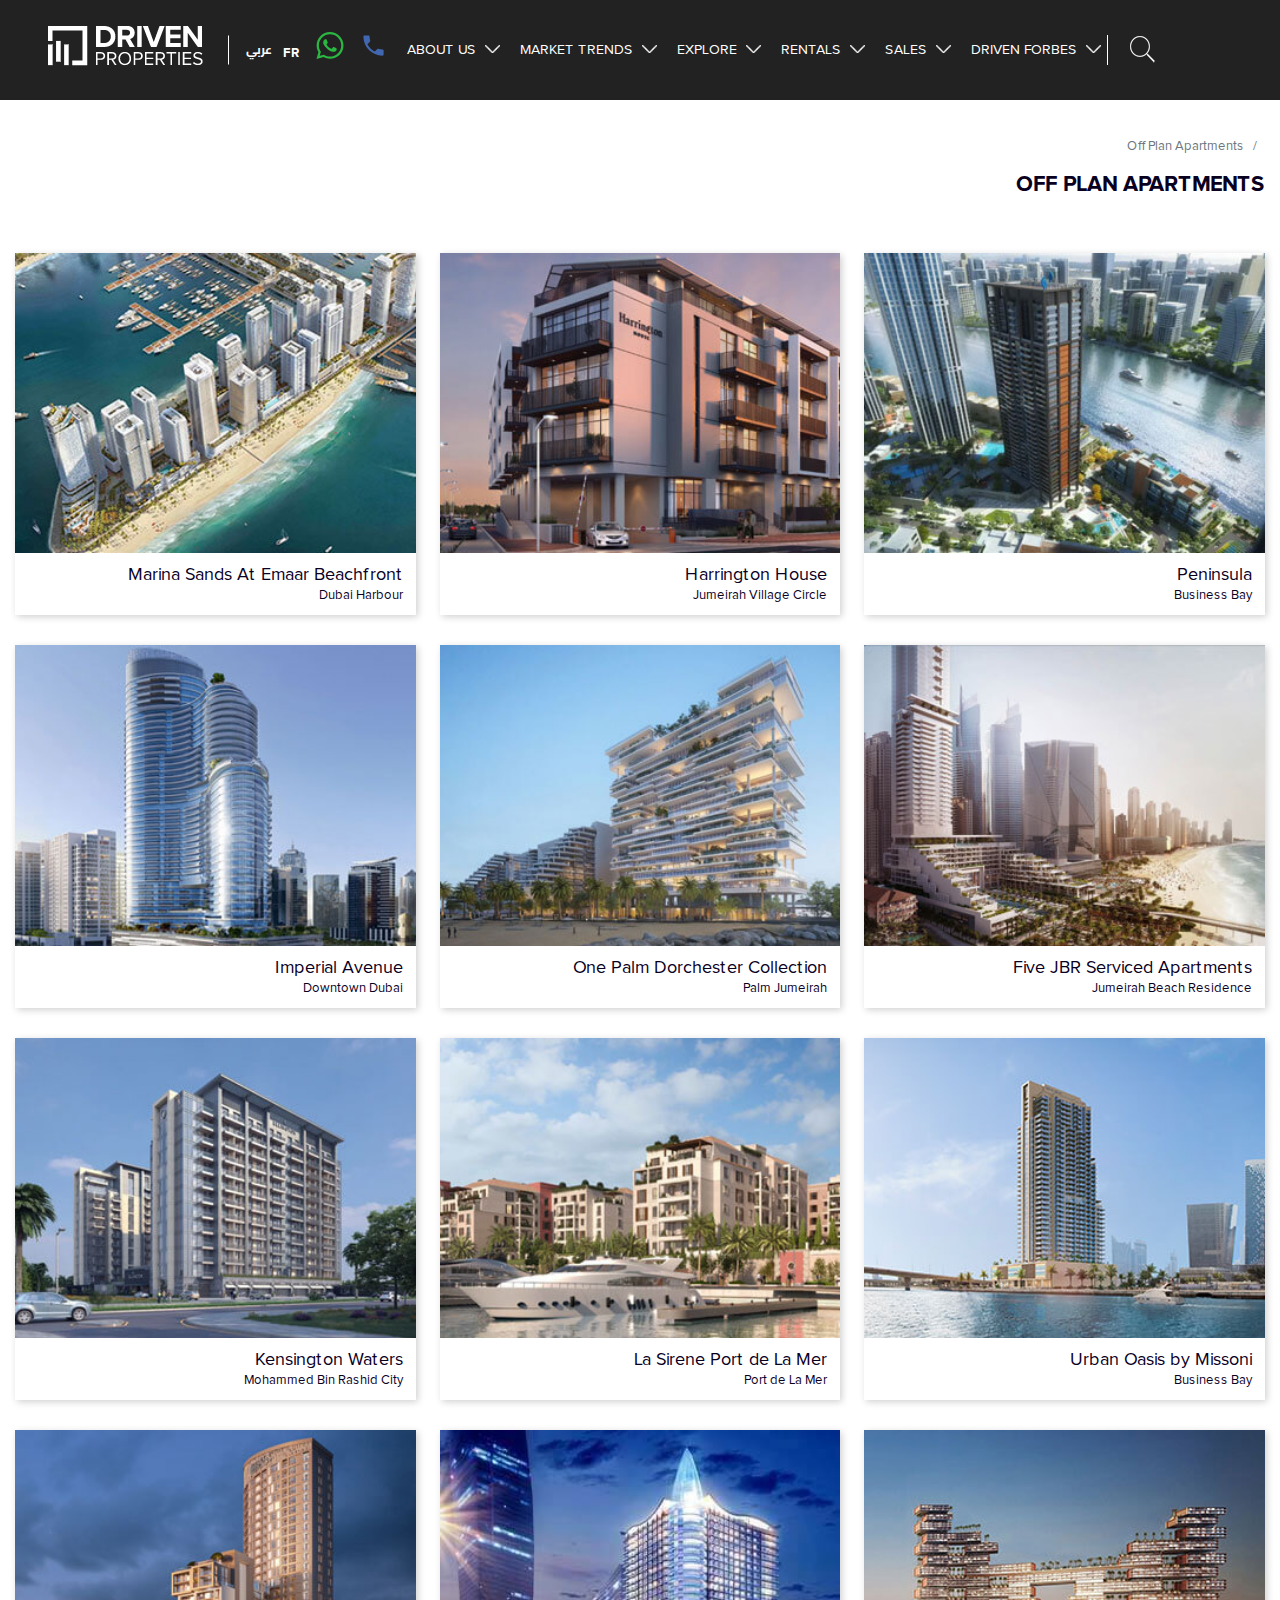
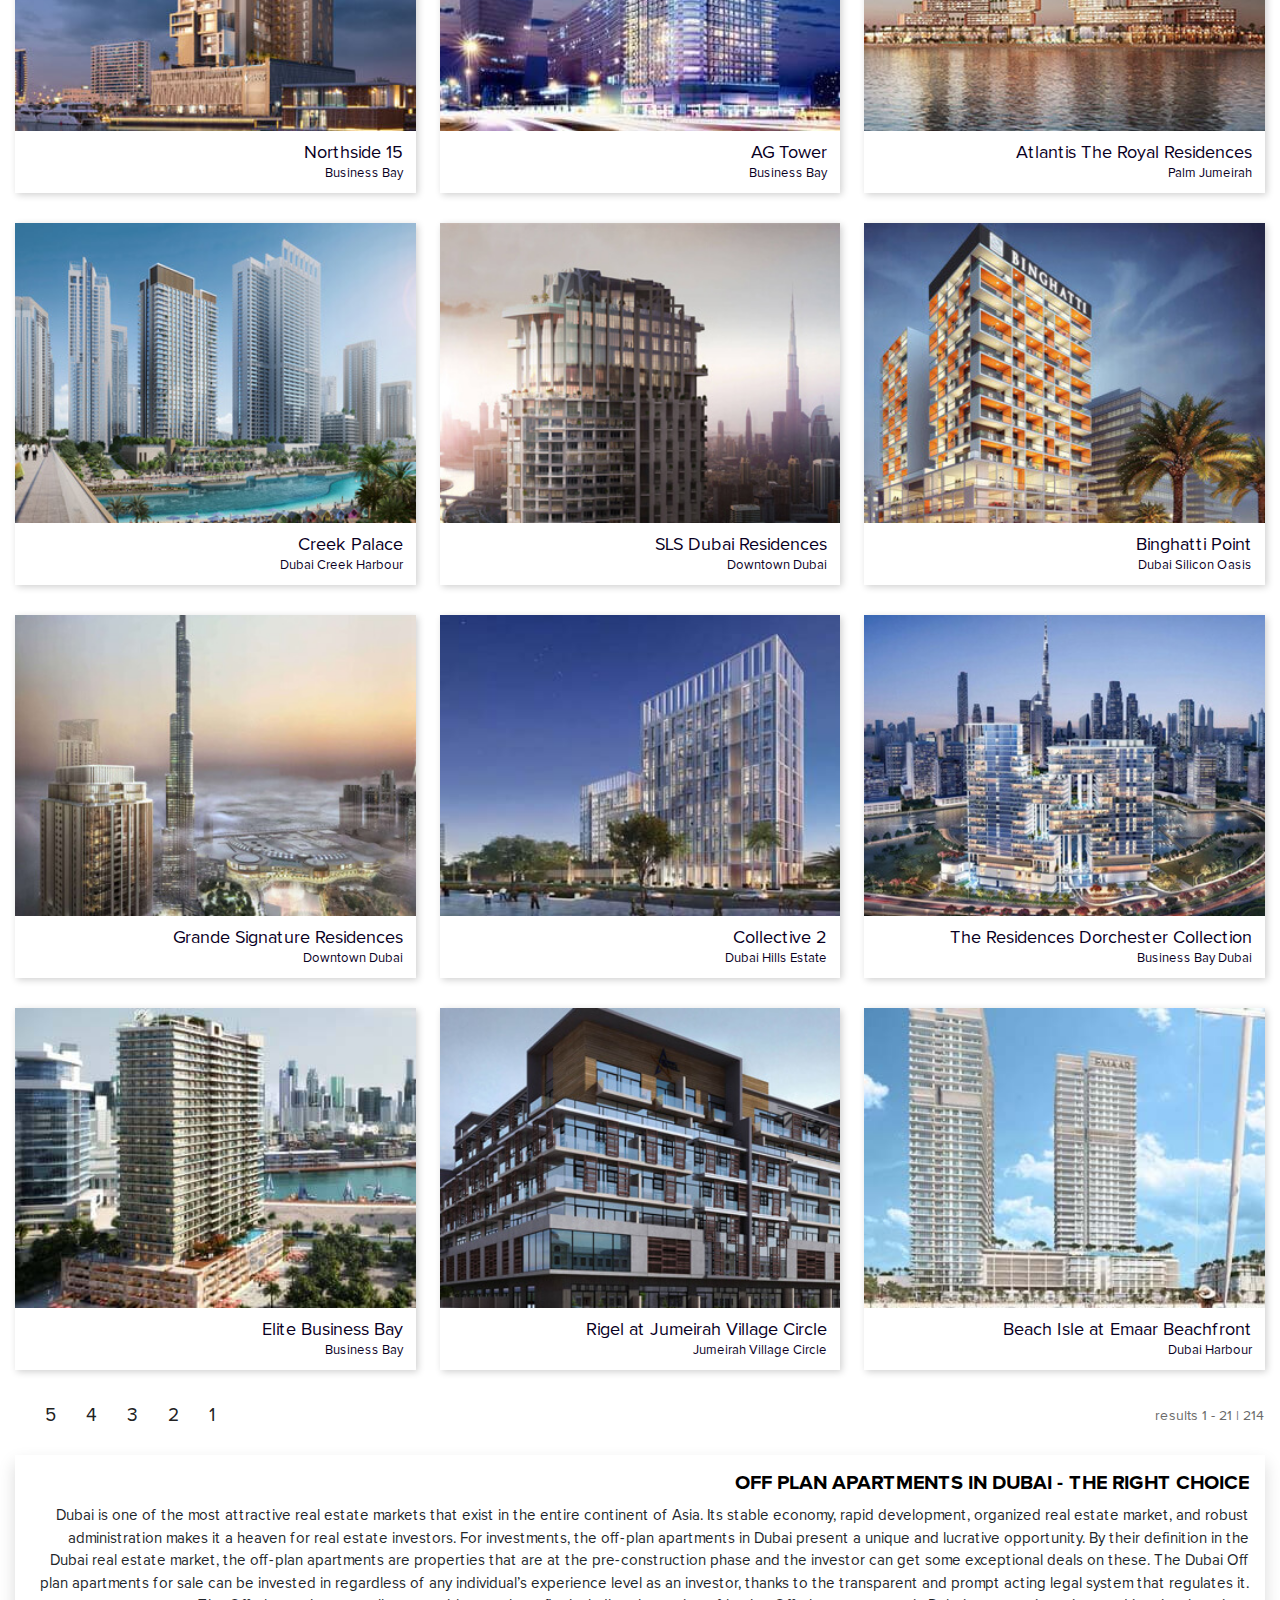
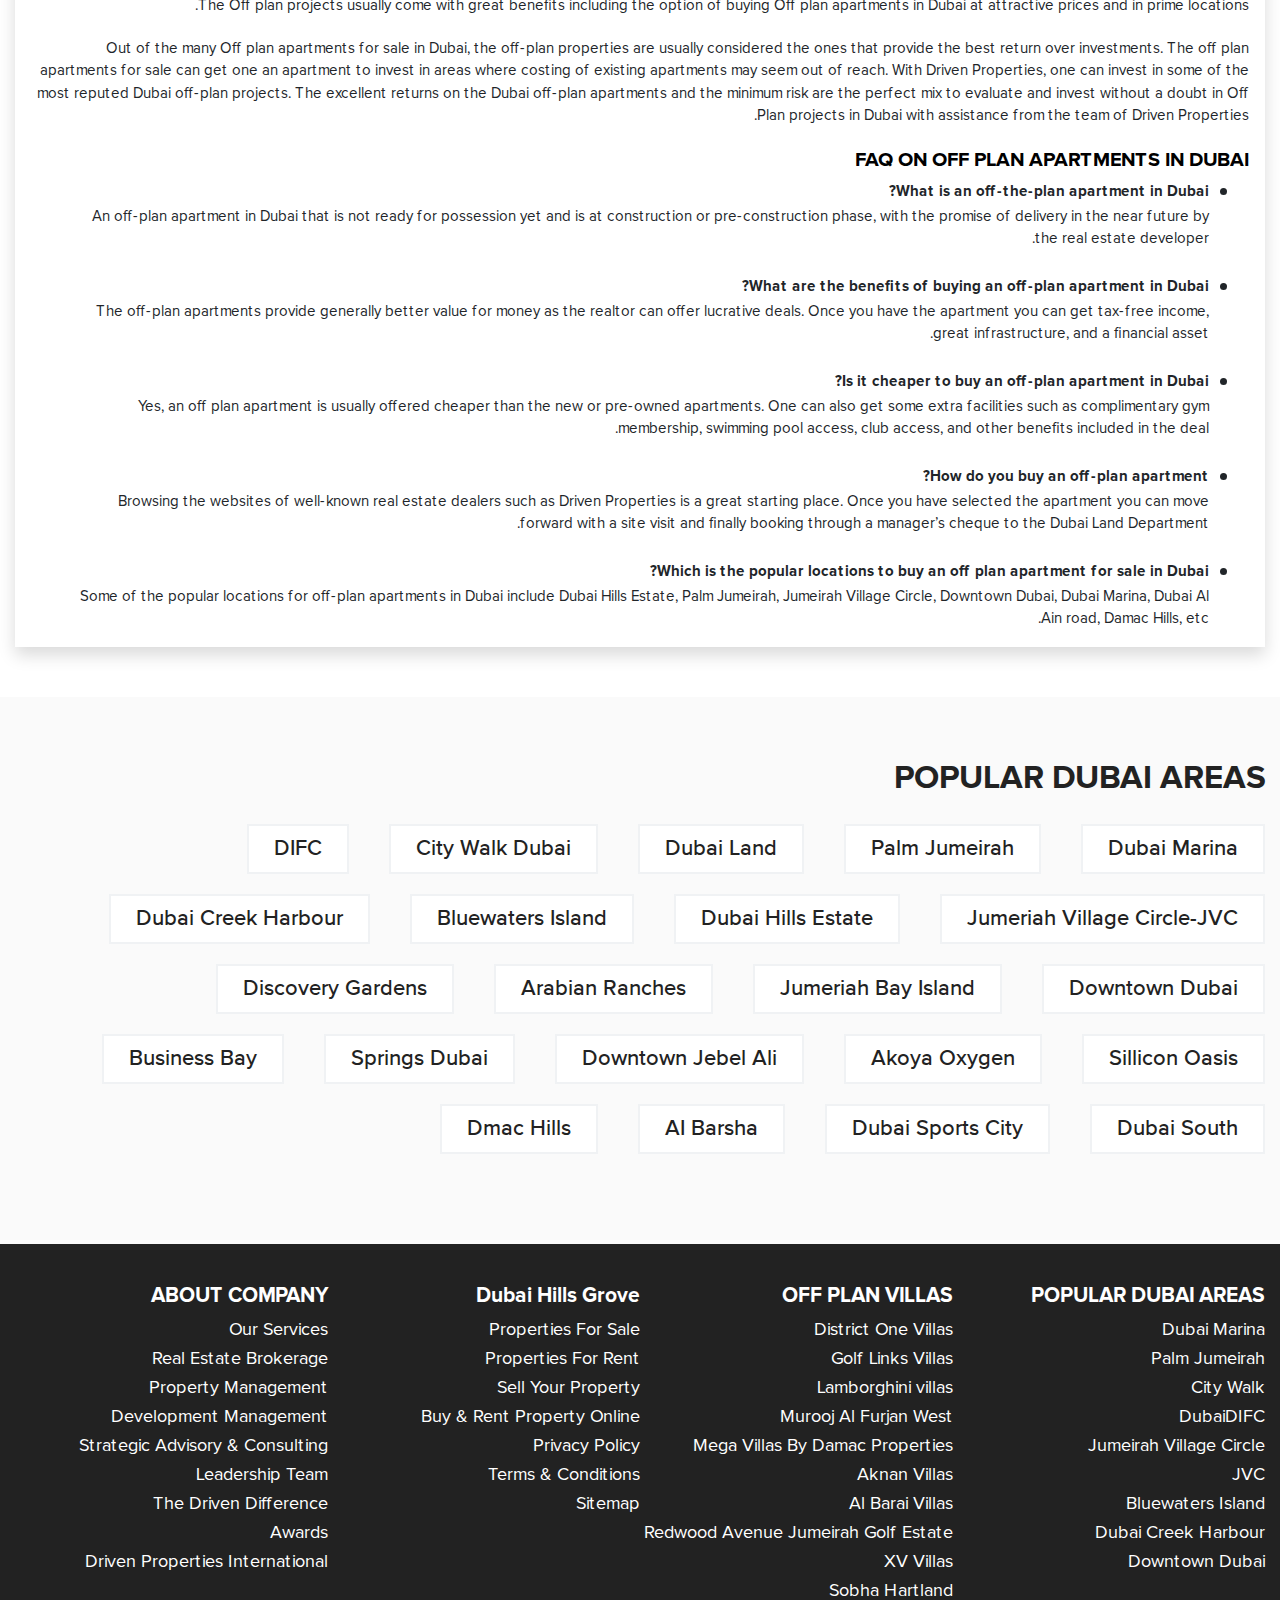
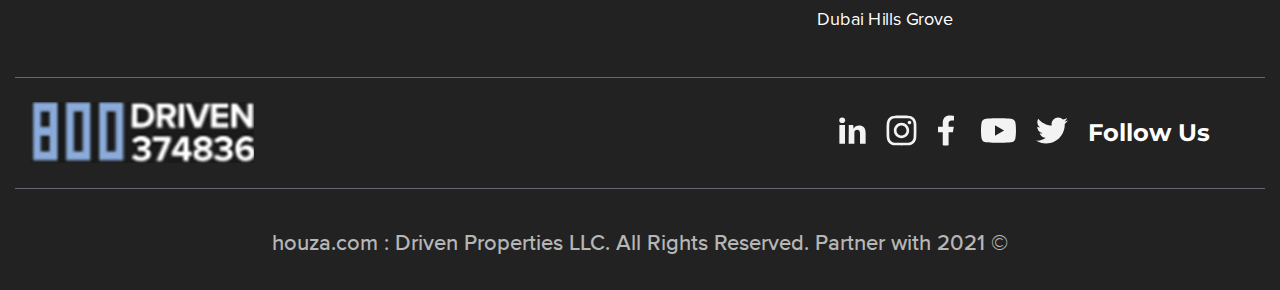
==== commit ae1f38da: "remove jqurey and icon" ====
--- a/apartment-plan.html
+++ b/apartment-plan.html
@@ -9,7 +9,7 @@
         <title> APARTMENTS PLAN || DRIVEN PROPERTIES</title>
         <!-- SET: Favicon -->
         <link rel="shortcut icon" type="image/x-icon" href="images/favicon.png">
-        <link rel="stylesheet" href="https://cdnjs.cloudflare.com/ajax/libs/font-awesome/4.7.0/css/font-awesome.min.css">
+        <!-- <link rel="stylesheet" href="https://cdnjs.cloudflare.com/ajax/libs/font-awesome/4.7.0/css/font-awesome.min.css"> -->
 
         <link rel="stylesheet" type="text/css" href="css/style.css">  
 
@@ -19,6 +19,7 @@
     <body>
 
         <div class="wrapper">
+            
             <!--header-start-->
             <header>
                 <button title="button" class="menu_icon">
@@ -560,9 +561,27 @@
                         </nav>
                         <div class="icons">
                             <a href="#">
-                                <i class="fa fa-phone" aria-hidden="true"></i>
+                                <i >
+                                    <svg height="35px" viewBox="0 0 48 48" width="27px" xmlns="http://www.w3.org/2000/svg">
+                                        <path d="M0 0h48v48H0z" fill="none"/>
+                                        <path fill="#4167B1" d="M13.25 21.59c2.88 5.66 7.51 10.29 13.18 13.17l4.4-4.41c.55-.55 1.34-.71 2.03-.49C35.1 30.6 37.51 31 40 31c1.11 0 2 .89 2 2v7c0 1.11-.89 2-2 2C21.22 42 6 26.78 6 8c0-1.11.9-2 2-2h7c1.11 0 2 .89 2 2 0 2.49.4 4.9 1.14 7.14.22.69.06 1.48-.49 2.03l-4.4 4.42z"/>
+                                    </svg>
+                                </i>
                             </a>
-                            <a href="#" class="mid"><i class="fa fa-whatsapp" aria-hidden="true"></i></a>
+                            <a href="#" class="mid">
+                                <i >
+                                    <svg height="35px" style="enable-background:new 0 0 512 512;" version="1.1" viewBox="0 0 512 512" width="30" xml:space="preserve" xmlns="http://www.w3.org/2000/svg" xmlns:xlink="http://www.w3.org/1999/xlink">
+                                        <g id="_x33_75-whatsapp">
+                                            <g>
+                                            <path d="M417.103,92.845C374.08,49.721,316.787,26.001,255.897,26.001    c-125.678,0-227.946,102.269-227.946,227.945c0,40.146,10.474,79.37,30.394,113.973l-32.343,118.08l120.852-31.728    c33.268,18.173,70.744,27.724,108.941,27.724h0.103c125.576,0,230.101-102.269,230.101-227.945    C485.998,193.161,460.125,135.97,417.103,92.845z" style="fill:#2CB742;"/>
+                                            <path d="M255.897,443.593c-34.089,0-67.46-9.138-96.518-26.388l-6.879-4.107l-71.67,18.789l19.099-69.924    l-4.518-7.187c-18.995-30.188-28.956-64.995-28.956-100.83c0-104.424,85.018-189.44,189.545-189.44    c50.619,0,98.158,19.714,133.892,55.548c35.731,35.835,57.705,83.376,57.603,133.996    C447.495,358.578,360.319,443.593,255.897,443.593z" style=" fill:#222222;"/>
+                                            <path d="M359.807,301.691c-5.647-2.872-33.677-16.635-38.914-18.48c-5.237-1.952-9.035-2.875-12.834,2.875    s-14.683,18.48-18.073,22.384c-3.285,3.799-6.674,4.312-12.321,1.437c-33.473-16.735-55.445-29.878-77.521-67.768    c-5.853-10.062,5.854-9.344,16.736-31.11c1.85-3.801,0.926-7.086-0.514-9.961c-1.436-2.875-12.834-30.906-17.557-42.304    c-4.62-11.089-9.343-9.549-12.835-9.754c-3.285-0.206-7.086-0.206-10.883-0.206c-3.8,0-9.96,1.438-15.197,7.085    c-5.236,5.75-19.92,19.51-19.92,47.541s20.432,55.139,23.205,58.937c2.874,3.798,40.148,61.299,97.338,86.045    c36.144,15.607,50.314,16.94,68.386,14.271c10.985-1.643,33.679-13.759,38.401-27.107c4.723-13.347,4.723-24.743,3.285-27.105    C369.255,305.901,365.454,304.465,359.807,301.691z" style="fill:#2CB742;"/>
+                                            </g>
+                                        </g>
+                                        <g id="Layer_1"/>
+                                    </svg>
+                                </i>
+                            </a>
                             <span>fr</span>
                             <small>عربي</small>
                         </div>
@@ -590,6 +609,7 @@
                 </div>
                 <div class="clear"></div>
                 <div class="dpx-search-area-floating-0">
+                  <div class="dpx-search-area-floating-inner">
                     <div id="id-search-area-floating" class="dpx-show">
                         <div class="row">
                             <div class="">
@@ -609,7 +629,7 @@
                                                     <div class="dpx-search-unit-type"><a href="javascript:;" title="Rent" class="dpx-query-box">For Rent</a></div>
                                                 </div>
                                             </div>
-                                            <div class="row">
+                                            <div class=" ">
                                                 <div class="search-txt">
 
                                                     <input type="text" id="searchTexti" name="search" class="dpx-search-box dpx-query-input" autocomplete="off" placeholder="Community or Project"><div id="suggesstion-box-22"></div>
@@ -887,10 +907,11 @@
                             </div>
                         </div>
                     </div>
+                  </div>
                 </div>
-
             </header> 
             <!--header-end-->
+
             <section class="apartment-plan-sec">
                 <div class="container">
                     <div class="row">
@@ -1365,11 +1386,50 @@
                                         </div>
                                         <div class="foto-social">
                                             <ul class="clearfix">
-                                                <li><a href="#"><i class="fa fa-twitter" aria-hidden="true"></i></a> </li>
-                                                <li><a href="#"><i class="fa fa-youtube-play" aria-hidden="true"></i></a> </li>
-                                                <li><a href="#"><i class="fa fa-facebook" aria-hidden="true"></i></a> </li> 
-                                                <li><a href="#"><i class="fa fa-instagram" aria-hidden="true"></i></a> </li>
-                                                <li><a href="#"><i class="fa fa-linkedin" aria-hidden="true"></i></a> </li> 
+                                                <li>
+                                                    <a href="#">
+                                                        <i class="fa fa-twitter">
+                                                            <svg height="35px" style="fill-rule:evenodd;clip-rule:evenodd;stroke-linejoin:round;stroke-miterlimit:2;" version="1.1" viewBox="0 0 512 512" width="32px" xml:space="preserve" xmlns="http://www.w3.org/2000/svg" xmlns:serif="http://www.serif.com/" xmlns:xlink="http://www.w3.org/1999/xlink"><path d="M161.014,464.013c193.208,0 298.885,-160.071 298.885,-298.885c0,-4.546 0,-9.072 -0.307,-13.578c20.558,-14.871 38.305,-33.282 52.408,-54.374c-19.171,8.495 -39.51,14.065 -60.334,16.527c21.924,-13.124 38.343,-33.782 46.182,-58.102c-20.619,12.235 -43.18,20.859 -66.703,25.498c-19.862,-21.121 -47.602,-33.112 -76.593,-33.112c-57.682,0 -105.145,47.464 -105.145,105.144c0,8.002 0.914,15.979 2.722,23.773c-84.418,-4.231 -163.18,-44.161 -216.494,-109.752c-27.724,47.726 -13.379,109.576 32.522,140.226c-16.715,-0.495 -33.071,-5.005 -47.677,-13.148l0,1.331c0.014,49.814 35.447,93.111 84.275,102.974c-15.464,4.217 -31.693,4.833 -47.431,1.802c13.727,42.685 53.311,72.108 98.14,72.95c-37.19,29.227 -83.157,45.103 -130.458,45.056c-8.358,-0.016 -16.708,-0.522 -25.006,-1.516c48.034,30.825 103.94,47.18 161.014,47.104" style="fill:#f3f3f3;"/></svg>
+                                                        </i>
+                                                    </a> 
+                                                </li>
+                                                <li>
+                                                    <a href="#">
+                                                        <i class="fa fa-youtube-play">
+                                                            <svg height="35px" style="fill-rule:evenodd;clip-rule:evenodd;stroke-linejoin:round;stroke-miterlimit:2;" version="1.1" viewBox="0 0 512 512" width="35px" xml:space="preserve" xmlns="http://www.w3.org/2000/svg" xmlns:serif="http://www.serif.com/" xmlns:xlink="http://www.w3.org/1999/xlink"><path d="M501.303,132.765c-5.887,-22.03 -23.235,-39.377 -45.265,-45.265c-39.932,-10.7 -200.038,-10.7 -200.038,-10.7c0,0 -160.107,0 -200.039,10.7c-22.026,5.888 -39.377,23.235 -45.264,45.265c-10.697,39.928 -10.697,123.238 -10.697,123.238c0,0 0,83.308 10.697,123.232c5.887,22.03 23.238,39.382 45.264,45.269c39.932,10.696 200.039,10.696 200.039,10.696c0,0 160.106,0 200.038,-10.696c22.03,-5.887 39.378,-23.239 45.265,-45.269c10.696,-39.924 10.696,-123.232 10.696,-123.232c0,0 0,-83.31 -10.696,-123.238Zm-296.506,200.039l0,-153.603l133.019,76.802l-133.019,76.801Z" style="fill:#f3f3f3;"/>
+                                                            </svg>
+                                                        </i>
+                                                    </a> 
+                                                </li>
+                                                <li>
+                                                    <a href="#">
+                                                        <i class="fa fa-facebook">
+                                                            <svg height="35px" style="fill-rule:evenodd;clip-rule:evenodd;stroke-linejoin:round;stroke-miterlimit:2;" version="1.1" viewBox="0 0 512 512" width="30px" xml:space="preserve" xmlns="http://www.w3.org/2000/svg" xmlns:serif="http://www.serif.com/" xmlns:xlink="http://www.w3.org/1999/xlink"><path d="M374.244,285.825l14.105,-91.961l-88.233,0l0,-59.677c0,-25.159 12.325,-49.682 51.845,-49.682l40.116,0l0,-78.291c0,0 -36.407,-6.214 -71.213,-6.214c-72.67,0 -120.165,44.042 -120.165,123.775l0,70.089l-80.777,0l0,91.961l80.777,0l0,222.31c16.197,2.541 32.798,3.865 49.709,3.865c16.911,0 33.511,-1.324 49.708,-3.865l0,-222.31l74.128,0Z" style="fill:#f3f3f3;"/>
+                                                            </svg>
+                                                        </i>
+                                                    </a> 
+                                                </li>
+                                                <li>
+                                                    <a href="#">
+                                                        <i class="fa fa-instagram">
+                                                            <svg height="35px" style="fill-rule:evenodd;clip-rule:evenodd;stroke-linejoin:round;stroke-miterlimit:2;" version="1.1" viewBox="0 0 600 600" width="35px" xml:space="preserve" xmlns="http://www.w3.org/2000/svg" xmlns:serif="http://www.serif.com/" xmlns:xlink="http://www.w3.org/1999/xlink"><g transform="matrix(1.01619,0,0,1.01619,44,43.8384)"><path d="M251.921,0.159C183.503,0.159 174.924,0.449 148.054,1.675C121.24,2.899 102.927,7.157 86.902,13.385C70.336,19.823 56.287,28.437 42.282,42.442C28.277,56.447 19.663,70.496 13.225,87.062C6.997,103.086 2.739,121.399 1.515,148.213C0.289,175.083 0,183.662 0,252.08C0,320.497 0.289,329.076 1.515,355.946C2.739,382.76 6.997,401.073 13.225,417.097C19.663,433.663 28.277,447.712 42.282,461.718C56.287,475.723 70.336,484.337 86.902,490.775C102.927,497.002 121.24,501.261 148.054,502.484C174.924,503.71 183.503,504 251.921,504C320.338,504 328.917,503.71 355.787,502.484C382.601,501.261 400.914,497.002 416.938,490.775C433.504,484.337 447.553,475.723 461.559,461.718C475.564,447.712 484.178,433.663 490.616,417.097C496.843,401.073 501.102,382.76 502.325,355.946C503.551,329.076 503.841,320.497 503.841,252.08C503.841,183.662 503.551,175.083 502.325,148.213C501.102,121.399 496.843,103.086 490.616,87.062C484.178,70.496 475.564,56.447 461.559,42.442C447.553,28.437 433.504,19.823 416.938,13.385C400.914,7.157 382.601,2.899 355.787,1.675C328.917,0.449 320.338,0.159 251.921,0.159ZM251.921,45.551C319.186,45.551 327.154,45.807 353.718,47.019C378.28,48.14 391.619,52.244 400.496,55.693C412.255,60.263 420.647,65.723 429.462,74.538C438.278,83.353 443.737,91.746 448.307,103.504C451.757,112.381 455.861,125.72 456.981,150.282C458.193,176.846 458.45,184.814 458.45,252.08C458.45,319.345 458.193,327.313 456.981,353.877C455.861,378.439 451.757,391.778 448.307,400.655C443.737,412.414 438.278,420.806 429.462,429.621C420.647,438.437 412.255,443.896 400.496,448.466C391.619,451.916 378.28,456.02 353.718,457.14C327.158,458.352 319.191,458.609 251.921,458.609C184.65,458.609 176.684,458.352 150.123,457.14C125.561,456.02 112.222,451.916 103.345,448.466C91.586,443.896 83.194,438.437 74.378,429.621C65.563,420.806 60.103,412.414 55.534,400.655C52.084,391.778 47.98,378.439 46.859,353.877C45.647,327.313 45.391,319.345 45.391,252.08C45.391,184.814 45.647,176.846 46.859,150.282C47.98,125.72 52.084,112.381 55.534,103.504C60.103,91.746 65.563,83.353 74.378,74.538C83.194,65.723 91.586,60.263 103.345,55.693C112.222,52.244 125.561,48.14 150.123,47.019C176.687,45.807 184.655,45.551 251.921,45.551Z" style="fill:#f3f3f3;"/><path d="M251.921,336.053C205.543,336.053 167.947,298.457 167.947,252.08C167.947,205.702 205.543,168.106 251.921,168.106C298.298,168.106 335.894,205.702 335.894,252.08C335.894,298.457 298.298,336.053 251.921,336.053ZM251.921,122.715C180.474,122.715 122.556,180.633 122.556,252.08C122.556,323.526 180.474,381.444 251.921,381.444C323.367,381.444 381.285,323.526 381.285,252.08C381.285,180.633 323.367,122.715 251.921,122.715Z" style="fill:#f3f3f3;"/><path d="M416.627,117.604C416.627,134.3 403.092,147.834 386.396,147.834C369.701,147.834 356.166,134.3 356.166,117.604C356.166,100.908 369.701,87.374 386.396,87.374C403.092,87.374 416.627,100.908 416.627,117.604Z" style="fill:rgb(3,4,4);fill:#f3f3f3;"/></g>
+                                                            </svg>
+                                                        </i>
+                                                    </a> 
+                                                </li>
+                                                <li>
+                                                    <a href="#">
+                                                        <i class="fa fa-linkedin">
+                                                            <svg baseProfile="tiny" height="45px" id="Layer_1" version="1.2" viewBox="0 0 24 24" width="45px" xml:space="preserve" xmlns="http://www.w3.org/2000/svg" xmlns:xlink="http://www.w3.org/1999/xlink">
+                                                                <g>
+                                                                    <path style="fill:#f3f3f3;" d="M8,19H5V9h3V19z M19,19h-3v-5.342c0-1.392-0.496-2.085-1.479-2.085c-0.779,0-1.273,0.388-1.521,1.165C13,14,13,19,13,19h-3   c0,0,0.04-9,0-10h2.368l0.183,2h0.062c0.615-1,1.598-1.678,2.946-1.678c1.025,0,1.854,0.285,2.487,1.001   C18.683,11.04,19,12.002,19,13.353V19z"/>
+                                                                </g>
+                                                                <g><ellipse cx="6.5" cy="6.5" style="fill:#f3f3f3;" rx="1.55" ry="1.5"/>
+                                                                </g>
+                                                            </svg>
+                                                        </i>
+                                                    </a> 
+                                                </li>
                                             </ul>
                                         </div> 
                                     </div>
@@ -1390,24 +1450,50 @@
                 <div class="container">
                     <div class="media-in">
                         <ul class="clearfix">
-                            <li><a href="#" class="call1"><i class="fa fa-phone" aria-hidden="true"></i>
+                            <li><a href="#" class="call1"><i >
+                                <svg height="30px" viewBox="0 0 48 48" width="30px" xmlns="http://www.w3.org/2000/svg">
+                                    <path d="M0 0h48v48H0z" fill="none"/>
+                                    <path fill="#4167B1" d="M13.25 21.59c2.88 5.66 7.51 10.29 13.18 13.17l4.4-4.41c.55-.55 1.34-.71 2.03-.49C35.1 30.6 37.51 31 40 31c1.11 0 2 .89 2 2v7c0 1.11-.89 2-2 2C21.22 42 6 26.78 6 8c0-1.11.9-2 2-2h7c1.11 0 2 .89 2 2 0 2.49.4 4.9 1.14 7.14.22.69.06 1.48-.49 2.03l-4.4 4.42z"/>
+                                </svg>
+                            </i>
                                 </a> </li>
-                            <li><a href="#" class="call2"><i class="fa fa-envelope-o" aria-hidden="true"></i>
-                                </a> </li>
-                            <li><a href="#" class="call3"><i class="fa fa-whatsapp" aria-hidden="true"></i>
-                                </a> </li>
+                            <li>
+                                <a href="#" class="call2">
+                                    <i>
+                                        <svg height="30px"  version="1.1" viewBox="0 0 1691 1407" width="30px" xml:space="preserve" xmlns="http://www.w3.org/2000/svg" xmlns:xlink="http://www.w3.org/1999/xlink">
+                                            <g id="packet">
+                                            <path style="fill:#f3f3f3;" d="M1691,165.177C1691,73.952,1617.048,0,1525.823,0H165.177C73.952,0,0,73.952,0,165.177v1076.646   C0,1333.048,73.952,1407,165.177,1407h1360.646c91.225,0,165.177-73.952,165.177-165.177V165.177z M166.062,132h1361.057   c18.216,0,32.881,14.528,32.881,32.746v1.433L869.916,856.337c-8.417,8.417-18.208,9.675-23.318,9.675   c-5.11,0-14.934-1.258-23.353-9.675L133,166.085v-1.339C133,146.528,147.846,132,166.062,132z M1527.119,1275H166.062   c-18.216,0-33.062-15.084-33.062-33.301V352.961l596.826,596.816c31.198,31.197,72.684,48.376,116.803,48.376   c44.125-0.003,85.528-17.186,116.724-48.382L1560,353.054v888.645C1560,1259.916,1545.335,1275,1527.119,1275z"/>
+                                            </g>
+                                            <g id="Layer_1"/>
+                                        </svg>
+                                    </i>
+                                </a> 
+                            </li>
+                            <li>
+                                <a href="#" class="call3">
+                                    <i >
+                                        <svg height="30px"  version="1.1" viewBox="0 0 512 512" width="30px" xml:space="preserve" xmlns="http://www.w3.org/2000/svg" xmlns:xlink="http://www.w3.org/1999/xlink">
+                                            <g id="_x33_75-whatsapp">
+                                                <g>
+                                                <path d="M417.103,92.845C374.08,49.721,316.787,26.001,255.897,26.001    c-125.678,0-227.946,102.269-227.946,227.945c0,40.146,10.474,79.37,30.394,113.973l-32.343,118.08l120.852-31.728    c33.268,18.173,70.744,27.724,108.941,27.724h0.103c125.576,0,230.101-102.269,230.101-227.945    C485.998,193.161,460.125,135.97,417.103,92.845z" style="fill:#2CB742;"/>
+                                                <path d="M255.897,443.593c-34.089,0-67.46-9.138-96.518-26.388l-6.879-4.107l-71.67,18.789l19.099-69.924    l-4.518-7.187c-18.995-30.188-28.956-64.995-28.956-100.83c0-104.424,85.018-189.44,189.545-189.44    c50.619,0,98.158,19.714,133.892,55.548c35.731,35.835,57.705,83.376,57.603,133.996    C447.495,358.578,360.319,443.593,255.897,443.593z" style=" fill:#222222;"/>
+                                                <path d="M359.807,301.691c-5.647-2.872-33.677-16.635-38.914-18.48c-5.237-1.952-9.035-2.875-12.834,2.875    s-14.683,18.48-18.073,22.384c-3.285,3.799-6.674,4.312-12.321,1.437c-33.473-16.735-55.445-29.878-77.521-67.768    c-5.853-10.062,5.854-9.344,16.736-31.11c1.85-3.801,0.926-7.086-0.514-9.961c-1.436-2.875-12.834-30.906-17.557-42.304    c-4.62-11.089-9.343-9.549-12.835-9.754c-3.285-0.206-7.086-0.206-10.883-0.206c-3.8,0-9.96,1.438-15.197,7.085    c-5.236,5.75-19.92,19.51-19.92,47.541s20.432,55.139,23.205,58.937c2.874,3.798,40.148,61.299,97.338,86.045    c36.144,15.607,50.314,16.94,68.386,14.271c10.985-1.643,33.679-13.759,38.401-27.107c4.723-13.347,4.723-24.743,3.285-27.105    C369.255,305.901,365.454,304.465,359.807,301.691z" style="fill:#2CB742;"/>
+                                                </g>
+                                            </g>
+                                            <g id="Layer_1"/>
+                                        </svg>
+                                    </i>
+                                </a> 
+                            </li>
                         </ul>
                     </div>
                 </div>
             </div>
-            <div class="side_bar"></div>
-
-            <!--footer-end-->
             <!--footer-end-->
         </div>
-        <script src="js/jquery.min.js"></script>
-        <script src="js/bootstrap.bundle.min.js"></script>  
-        <script src="js/custom.js"></script> 
+        <!-- <script src="js/jquery.min.js"></script>
+        <script src="js/bootstrap.bundle.min.js"></script>   -->
+        <!-- <script src="js/custom.js"></script>  -->
     </body>
 </html>
 
--- a/css/style.css
+++ b/css/style.css
@@ -2,22 +2,107 @@
 
 /***** NAV TAB *****/
 
-.nav{display:flex;flex-wrap:wrap;padding-left:0;margin-bottom:0;list-style:none}
-.nav-link{display:block;padding:.5rem 1rem;color:#0d6efd;text-decoration:none;transition:color .15s ease-in-out,background-color .15s ease-in-out,border-color .15s ease-in-out}
-.nav-link:focus,.nav-link:hover{color:#0a58ca}
-.nav-link.disabled{color:#6c757d;pointer-events:none;cursor:default}
-.nav-tabs{border-bottom:1px solid #dee2e6}
-.nav-tabs .nav-link{margin-bottom:-1px;background:0 0;border:1px solid transparent;border-top-left-radius:.25rem;border-top-right-radius:.25rem}
-.nav-tabs .nav-link:focus,.nav-tabs .nav-link:hover{border-color:#e9ecef #e9ecef #dee2e6;isolation:isolate}
-.nav-tabs .nav-link.disabled{color:#6c757d;background-color:transparent;border-color:transparent}
-.nav-tabs .nav-item.show .nav-link,.nav-tabs .nav-link.active{color:#495057;background-color:#fff;border-color:#dee2e6 #dee2e6 #fff}
-.nav-tabs .dropdown-menu{margin-top:-1px;border-top-left-radius:0;border-top-right-radius:0}
-.nav-pills .nav-link{background:0 0;border:0;border-radius:.25rem}
-.nav-pills .nav-link.active,.nav-pills .show>.nav-link{color:#fff;background-color:#0d6efd}
-.nav-fill .nav-item,.nav-fill>.nav-link{flex:1 1 auto;text-align:center}
-.nav-justified .nav-item,.nav-justified>.nav-link{flex-basis:0;flex-grow:1;text-align:center}
-.nav-fill .nav-item .nav-link,.nav-justified .nav-item .nav-link{width:100%}
-.tab-content>.tab-pane{display:none}.tab-content>.active{display:block}
+.nav {
+    display: flex;
+    flex-wrap: wrap;
+    padding-left: 0;
+    margin-bottom: 0;
+    list-style: none
+}
+
+.nav-link {
+    display: block;
+    padding: .5rem 1rem;
+    color: #0d6efd;
+    text-decoration: none;
+    transition: color .15s ease-in-out, background-color .15s ease-in-out, border-color .15s ease-in-out
+}
+
+.nav-link:focus,
+.nav-link:hover {
+    color: #0a58ca
+}
+
+.nav-link.disabled {
+    color: #6c757d;
+    pointer-events: none;
+    cursor: default
+}
+
+.nav-tabs {
+    border-bottom: 1px solid #dee2e6
+}
+
+.nav-tabs .nav-link {
+    margin-bottom: -1px;
+    background: 0 0;
+    border: 1px solid transparent;
+    border-top-left-radius: .25rem;
+    border-top-right-radius: .25rem
+}
+
+.nav-tabs .nav-link:focus,
+.nav-tabs .nav-link:hover {
+    border-color: #e9ecef #e9ecef #dee2e6;
+    isolation: isolate
+}
+
+.nav-tabs .nav-link.disabled {
+    color: #6c757d;
+    background-color: transparent;
+    border-color: transparent
+}
+
+.nav-tabs .nav-item.show .nav-link,
+.nav-tabs .nav-link.active {
+    color: #495057;
+    background-color: #fff;
+    border-color: #dee2e6 #dee2e6 #fff
+}
+
+.nav-tabs .dropdown-menu {
+    margin-top: -1px;
+    border-top-left-radius: 0;
+    border-top-right-radius: 0
+}
+
+.nav-pills .nav-link {
+    background: 0 0;
+    border: 0;
+    border-radius: .25rem
+}
+
+.nav-pills .nav-link.active,
+.nav-pills .show>.nav-link {
+    color: #fff;
+    background-color: #0d6efd
+}
+
+.nav-fill .nav-item,
+.nav-fill>.nav-link {
+    flex: 1 1 auto;
+    text-align: center
+}
+
+.nav-justified .nav-item,
+.nav-justified>.nav-link {
+    flex-basis: 0;
+    flex-grow: 1;
+    text-align: center
+}
+
+.nav-fill .nav-item .nav-link,
+.nav-justified .nav-item .nav-link {
+    width: 100%
+}
+
+.tab-content>.tab-pane {
+    display: none
+}
+
+.tab-content>.active {
+    display: block
+}
 
 /***** NAV TAB END *****/
 
@@ -39,30 +124,55 @@
 }
 
 @media (min-width: 576px) {
-    .container-sm, .container {
+
+    .container-sm,
+    .container {
         max-width: 540px;
     }
 }
+
 @media (min-width: 768px) {
-    .container-md, .container-sm, .container {
+
+    .container-md,
+    .container-sm,
+    .container {
         max-width: 720px;
     }
 }
+
 @media (min-width: 992px) {
-    .container-lg, .container-md, .container-sm, .container {
+
+    .container-lg,
+    .container-md,
+    .container-sm,
+    .container {
         max-width: 960px;
     }
 }
+
 @media (min-width: 1200px) {
-    .container-xl, .container-lg, .container-md, .container-sm, .container {
+
+    .container-xl,
+    .container-lg,
+    .container-md,
+    .container-sm,
+    .container {
         max-width: 1140px;
     }
 }
+
 @media (min-width: 1400px) {
-    .container-xxl, .container-xl, .container-lg, .container-md, .container-sm, .container {
+
+    .container-xxl,
+    .container-xl,
+    .container-lg,
+    .container-md,
+    .container-sm,
+    .container {
         max-width: 1320px;
     }
 }
+
 .row {
     --bs-gutter-x: 1.5rem;
     --bs-gutter-y: 0;
@@ -72,7 +182,8 @@
     margin-right: calc(-0.5 * var(--bs-gutter-x));
     margin-left: calc(-0.5 * var(--bs-gutter-x));
 }
-.row > * {
+
+.row>* {
     box-sizing: border-box;
     flex-shrink: 0;
     width: 100%;
@@ -86,37 +197,37 @@
     flex: 1 0 0%;
 }
 
-.row-cols-auto > * {
+.row-cols-auto>* {
     flex: 0 0 auto;
     width: auto;
 }
 
-.row-cols-1 > * {
+.row-cols-1>* {
     flex: 0 0 auto;
     width: 100%;
 }
 
-.row-cols-2 > * {
+.row-cols-2>* {
     flex: 0 0 auto;
     width: 50%;
 }
 
-.row-cols-3 > * {
+.row-cols-3>* {
     flex: 0 0 auto;
     width: 33.3333333333%;
 }
 
-.row-cols-4 > * {
+.row-cols-4>* {
     flex: 0 0 auto;
     width: 25%;
 }
 
-.row-cols-5 > * {
+.row-cols-5>* {
     flex: 0 0 auto;
     width: 20%;
 }
 
-.row-cols-6 > * {
+.row-cols-6>* {
     flex: 0 0 auto;
     width: 16.6666666667%;
 }
@@ -295,37 +406,37 @@
         flex: 1 0 0%;
     }
 
-    .row-cols-sm-auto > * {
+    .row-cols-sm-auto>* {
         flex: 0 0 auto;
         width: auto;
     }
 
-    .row-cols-sm-1 > * {
+    .row-cols-sm-1>* {
         flex: 0 0 auto;
         width: 100%;
     }
 
-    .row-cols-sm-2 > * {
+    .row-cols-sm-2>* {
         flex: 0 0 auto;
         width: 50%;
     }
 
-    .row-cols-sm-3 > * {
+    .row-cols-sm-3>* {
         flex: 0 0 auto;
         width: 33.3333333333%;
     }
 
-    .row-cols-sm-4 > * {
+    .row-cols-sm-4>* {
         flex: 0 0 auto;
         width: 25%;
     }
 
-    .row-cols-sm-5 > * {
+    .row-cols-sm-5>* {
         flex: 0 0 auto;
         width: 20%;
     }
 
-    .row-cols-sm-6 > * {
+    .row-cols-sm-6>* {
         flex: 0 0 auto;
         width: 16.6666666667%;
     }
@@ -503,42 +614,43 @@
         --bs-gutter-y: 3rem;
     }
 }
+
 @media (min-width: 768px) {
     .col-md {
         flex: 1 0 0%;
     }
 
-    .row-cols-md-auto > * {
+    .row-cols-md-auto>* {
         flex: 0 0 auto;
         width: auto;
     }
 
-    .row-cols-md-1 > * {
+    .row-cols-md-1>* {
         flex: 0 0 auto;
         width: 100%;
     }
 
-    .row-cols-md-2 > * {
+    .row-cols-md-2>* {
         flex: 0 0 auto;
         width: 50%;
     }
 
-    .row-cols-md-3 > * {
+    .row-cols-md-3>* {
         flex: 0 0 auto;
         width: 33.3333333333%;
     }
 
-    .row-cols-md-4 > * {
+    .row-cols-md-4>* {
         flex: 0 0 auto;
         width: 25%;
     }
 
-    .row-cols-md-5 > * {
+    .row-cols-md-5>* {
         flex: 0 0 auto;
         width: 20%;
     }
 
-    .row-cols-md-6 > * {
+    .row-cols-md-6>* {
         flex: 0 0 auto;
         width: 16.6666666667%;
     }
@@ -716,42 +828,43 @@
         --bs-gutter-y: 3rem;
     }
 }
+
 @media (min-width: 992px) {
     .col-lg {
         flex: 1 0 0%;
     }
 
-    .row-cols-lg-auto > * {
+    .row-cols-lg-auto>* {
         flex: 0 0 auto;
         width: auto;
     }
 
-    .row-cols-lg-1 > * {
+    .row-cols-lg-1>* {
         flex: 0 0 auto;
         width: 100%;
     }
 
-    .row-cols-lg-2 > * {
+    .row-cols-lg-2>* {
         flex: 0 0 auto;
         width: 50%;
     }
 
-    .row-cols-lg-3 > * {
+    .row-cols-lg-3>* {
         flex: 0 0 auto;
         width: 33.3333333333%;
     }
 
-    .row-cols-lg-4 > * {
+    .row-cols-lg-4>* {
         flex: 0 0 auto;
         width: 25%;
     }
 
-    .row-cols-lg-5 > * {
+    .row-cols-lg-5>* {
         flex: 0 0 auto;
         width: 20%;
     }
 
-    .row-cols-lg-6 > * {
+    .row-cols-lg-6>* {
         flex: 0 0 auto;
         width: 16.6666666667%;
     }
@@ -929,42 +1042,43 @@
         --bs-gutter-y: 3rem;
     }
 }
+
 @media (min-width: 1200px) {
     .col-xl {
         flex: 1 0 0%;
     }
 
-    .row-cols-xl-auto > * {
+    .row-cols-xl-auto>* {
         flex: 0 0 auto;
         width: auto;
     }
 
-    .row-cols-xl-1 > * {
+    .row-cols-xl-1>* {
         flex: 0 0 auto;
         width: 100%;
     }
 
-    .row-cols-xl-2 > * {
+    .row-cols-xl-2>* {
         flex: 0 0 auto;
         width: 50%;
     }
 
-    .row-cols-xl-3 > * {
+    .row-cols-xl-3>* {
         flex: 0 0 auto;
         width: 33.3333333333%;
     }
 
-    .row-cols-xl-4 > * {
+    .row-cols-xl-4>* {
         flex: 0 0 auto;
         width: 25%;
     }
 
-    .row-cols-xl-5 > * {
+    .row-cols-xl-5>* {
         flex: 0 0 auto;
         width: 20%;
     }
 
-    .row-cols-xl-6 > * {
+    .row-cols-xl-6>* {
         flex: 0 0 auto;
         width: 16.6666666667%;
     }
@@ -1142,42 +1256,43 @@
         --bs-gutter-y: 3rem;
     }
 }
+
 @media (min-width: 1400px) {
     .col-xxl {
         flex: 1 0 0%;
     }
 
-    .row-cols-xxl-auto > * {
+    .row-cols-xxl-auto>* {
         flex: 0 0 auto;
         width: auto;
     }
 
-    .row-cols-xxl-1 > * {
+    .row-cols-xxl-1>* {
         flex: 0 0 auto;
         width: 100%;
     }
 
-    .row-cols-xxl-2 > * {
+    .row-cols-xxl-2>* {
         flex: 0 0 auto;
         width: 50%;
     }
 
-    .row-cols-xxl-3 > * {
+    .row-cols-xxl-3>* {
         flex: 0 0 auto;
         width: 33.3333333333%;
     }
 
-    .row-cols-xxl-4 > * {
+    .row-cols-xxl-4>* {
         flex: 0 0 auto;
         width: 25%;
     }
 
-    .row-cols-xxl-5 > * {
+    .row-cols-xxl-5>* {
         flex: 0 0 auto;
         width: 20%;
     }
 
-    .row-cols-xxl-6 > * {
+    .row-cols-xxl-6>* {
         flex: 0 0 auto;
         width: 16.6666666667%;
     }
@@ -1355,6 +1470,7 @@
         --bs-gutter-y: 3rem;
     }
 }
+
 .d-inline {
     display: inline !important;
 }
@@ -2560,6 +2676,7 @@
         padding-left: 3rem !important;
     }
 }
+
 @media (min-width: 768px) {
     .d-md-inline {
         display: inline !important;
@@ -3163,6 +3280,7 @@
         padding-left: 3rem !important;
     }
 }
+
 @media (min-width: 992px) {
     .d-lg-inline {
         display: inline !important;
@@ -3766,6 +3884,7 @@
         padding-left: 3rem !important;
     }
 }
+
 @media (min-width: 1200px) {
     .d-xl-inline {
         display: inline !important;
@@ -4369,6 +4488,7 @@
         padding-left: 3rem !important;
     }
 }
+
 @media (min-width: 1400px) {
     .d-xxl-inline {
         display: inline !important;
@@ -4972,6 +5092,7 @@
         padding-left: 3rem !important;
     }
 }
+
 @media print {
     .d-print-inline {
         display: inline !important;
@@ -5013,16 +5134,18 @@
         display: none !important;
     }
 }
+
 /***** BOOTSTRAP GRID END *****/
 
 /****** BOOTSTRAP DROPDOWN START *****/
-.dropdown{
+.dropdown {
     position: relative;
 }
 
 .dropdown-toggle {
     white-space: nowrap;
 }
+
 .dropdown-toggle::after {
     display: inline-block;
     margin-left: 0.255em;
@@ -5033,6 +5156,7 @@
     border-bottom: 0;
     border-left: 0.3em solid transparent;
 }
+
 .dropdown-toggle:empty::after {
     margin-left: 0;
 }
@@ -5053,9 +5177,11 @@
     border: 1px solid rgba(0, 0, 0, 0.15);
     border-radius: 0.25rem;
 }
+
 .dropdown-menu.show {
     display: block;
 }
+
 /****** BOOTSTRAP DROPDOWN END *****/
 /****** BOOTSTRAP CAROUSEL START ******/
 .carousel {
@@ -5071,6 +5197,7 @@
     width: 100%;
     overflow: hidden;
 }
+
 .carousel-inner::after {
     display: block;
     clear: both;
@@ -5087,6 +5214,7 @@
     backface-visibility: hidden;
     transition: transform 0.6s ease-in-out;
 }
+
 @media (prefers-reduced-motion: reduce) {
     .carousel-item {
         transition: none;
@@ -5116,19 +5244,23 @@
     transition-property: opacity;
     transform: none;
 }
+
 .carousel-fade .carousel-item.active,
 .carousel-fade .carousel-item-next.carousel-item-start,
 .carousel-fade .carousel-item-prev.carousel-item-end {
     z-index: 1;
     opacity: 1;
 }
+
 .carousel-fade .active.carousel-item-start,
 .carousel-fade .active.carousel-item-end {
     z-index: 0;
     opacity: 0;
     transition: opacity 0s 0.6s;
 }
+
 @media (prefers-reduced-motion: reduce) {
+
     .carousel-fade .active.carousel-item-start,
     .carousel-fade .active.carousel-item-end {
         transition: none;
@@ -5153,13 +5285,17 @@
     opacity: 0.5;
     transition: opacity 0.15s ease;
 }
+
 @media (prefers-reduced-motion: reduce) {
+
     .carousel-control-prev,
     .carousel-control-next {
         transition: none;
     }
 }
-.carousel-control-prev:hover, .carousel-control-prev:focus,
+
+.carousel-control-prev:hover,
+.carousel-control-prev:focus,
 .carousel-control-next:hover,
 .carousel-control-next:focus {
     color: #fff;
@@ -5216,6 +5352,7 @@
     margin-left: 15%;
     list-style: none;
 }
+
 .carousel-indicators [data-bs-target] {
     box-sizing: content-box;
     flex: 0 1 auto;
@@ -5234,11 +5371,13 @@
     opacity: 0.5;
     transition: opacity 0.6s ease;
 }
+
 @media (prefers-reduced-motion: reduce) {
     .carousel-indicators [data-bs-target] {
         transition: none;
     }
 }
+
 .carousel-indicators .active {
     opacity: 1;
 }
@@ -5258,65 +5397,102 @@
 .carousel-dark .carousel-control-next-icon {
     filter: invert(1) grayscale(100);
 }
+
 .carousel-dark .carousel-indicators [data-bs-target] {
     background-color: #000;
 }
+
 .carousel-dark .carousel-caption {
     color: #000;
 }
 
 /**** BOOTSTRAP CAROUSAL END *****/
 /* reset.css is here */
-*{
+* {
     padding: 0;
     margin: 0;
     box-sizing: border-box;
 }
+
 fieldset,
-img{
-    border:0;
-}
+img {
+    border: 0;
+}
+
 figure {
     margin: 0;
 }
-img{
-    border:0;
+
+img {
+    border: 0;
     max-width: 100%;
     display: block;
     height: auto;
 }
-address,caption,cite,code,dfn,em,strong,th,var {
-    font-style:normal; 
-    font-weight:normal; 
-}
-q:before,q:after {
-    content:'';
-}
-header,nav,section,article,aside,footer,hgroup,figure,main {
+
+address,
+caption,
+cite,
+code,
+dfn,
+em,
+strong,
+th,
+var {
+    font-style: normal;
+    font-weight: normal;
+}
+
+q:before,
+q:after {
+    content: '';
+}
+
+header,
+nav,
+section,
+article,
+aside,
+footer,
+hgroup,
+figure,
+main {
     display: block;
 }
+
 a {
     text-decoration: none !important;
-    display:  block;
+    display: block;
     outline: none;
     transition: all 0.5s ease-in-out;
-    -webkit-transition: all 0.5s ease-in-out; 
+    -webkit-transition: all 0.5s ease-in-out;
     -moz-transition: all 0.5s ease-in-out;
     -ms-transition: all 0.5s ease-in-out;
     -o-transition: all 0.5s ease-in-out;
 }
-.no_bor{
-    border:0 none !important; 
-}
-ol,ul{
+
+.no_bor {
+    border: 0 none !important;
+}
+
+ol,
+ul {
     list-style: none;
-    margin:  0;
+    margin: 0;
     padding: 0;
 }
-h1,h2,h3,h4,h5,h6,p {
+
+h1,
+h2,
+h3,
+h4,
+h5,
+h6,
+p {
     margin: 0;
 }
-.clear{
+
+.clear {
     content: '';
     clear: both;
     font-size: 1px;
@@ -5324,7 +5500,8 @@
     display: block;
     height: 0;
 }
-.clearfix:after{
+
+.clearfix:after {
     content: '';
     clear: both;
     font-size: 1px;
@@ -5332,13 +5509,16 @@
     display: block;
     height: 0;
 }
-.btn:focus{
-    color:#fff;
-}
+
+.btn:focus {
+    color: #fff;
+}
+
 .doit-clr {
     color: #FDD957;
     display: inline-block;
 }
+
 /* reset.css ends here */
 @font-face {
     font-family: 'Proxima Nova Rg';
@@ -5352,6 +5532,7 @@
     font-style: normal;
     font-display: swap;
 }
+
 @font-face {
     font-family: 'ProximaNova';
     src: url('../fonts/ProximaNova-Medium.eot');
@@ -5386,54 +5567,272 @@
     overflow: hidden;
     padding: 90px 0 0;
 }
+
 /*.container{
     max-width: 1627px;
     margin: 0 auto;
 }*/
 /***** HEADER ****/
-nav > ul > li > a:hover{color: #ffffff !important;}
-header{background: #222222; padding: 25px 21px 25px 30px; z-index: 99; position: fixed; left: 0; top: 0; z-index: 100; width: 100%;}
-.header-lft{float: left;width: 42%;display: inline-block;}
-.header-rgt{float: right;width: 58%;display: inline-block;     padding: 2px 0;}
-.header-lft.demo{float: right;width: 22%;display: inline-block;}
-.header-rgt.demo{float: left;width: 76%;display: inline-block;}
-.header-in{ align-items: center; display: flex; justify-content: flex-end;}
-.search{display: inline-block;position: relative;vertical-align: top;}
-/*.search:after{position: absolute;content: "\f002";font-family: 'FontAwesome';right: 15px;font-size: 28px;color: #ffffff;top: 3px;}*/
-.search input{font-size: 14px;text-align: left;line-height: 26px;color: #ffffff;  font-family: 'Proxima Nova Rg'; font-weight: normal; text-transform: uppercase;border: none;outline: none;width: 100%;background: #222222;padding: 0 45px 0 0px;}
-nav{ position: relative;}
-/*nav:before{position: absolute;content: '';background: #ffffff;width: 28px;height: 3px;transform: rotate(90deg);left: -11px;top: 19px;}*/
-nav ul{padding: 0;}
-nav ul li{display: inline-block;padding: 0 26px;}
-nav > ul > li > a{display: block;font-size: 14px;text-align: left;line-height: 26px;color: #ffffff; font-family: 'Proxima Nova Rg'; font-weight: normal; text-transform: uppercase;}
-nav ul li a.menu1{position: relative;}
-.icons.demo:before{display: none;}
-nav ul li a.menu1:after{position: absolute;content: "\f107";font-family: 'FontAwesome';right: -25px;font-size: 25px;}
-.icons{position: relative; display: flex; align-items: center; padding: 0 0 0 10px; margin-left: 25px;}
-.icons:before{position: absolute;content: '';background: #ffffff;width: 1px;height: 29px; transform: translate(0,-50%);left: 0;top: 50%;}
-.icons a{display: inline-block;padding: 0 11px;}
-.icons a i{font-size: 35px;color: #4167B1;}
-.icons a.mid i{color: #25D366;}
-.icons span{display: inline-block;font-size: 13px;text-align: left;line-height: 1;color: #ffffff; font-family: 'Proxima Nova Rg'; font-weight: bold; text-transform: uppercase;padding: 6px 0 0 11px; vertical-align: top;}
-.icons small{display: inline-block;font-size: 12px;text-align: center;line-height: 1;color: #ffffff; font-family: 'Cairo', sans-serif; font-weight: 700; text-transform: uppercase;padding: 0 0 0 8px; vertical-align: top;}
-nav ul li{position: relative;}
-.subMenu{box-sizing: border-box;position: absolute;top: 100%;left: 0;width: 250px;display: none;z-index: 999;}
-.subMenu ul > li {width: 100%;background: #ffffff;padding: 0;}
-.subMenu ul li a.menu{position: relative;}
-.subMenu ul li a.menu:after{position: absolute;content: "\f105";font-family: 'FontAwesome';right: 5px;font-size: 25px;color: #000000;}
-nav .subMenu ul li a {width: 100%;border-bottom: 1px solid rgba(0,0,0,.05);border-top: 1px solid rgba(255,255,255,.1);}
-nav .subMenu ul li a:hover, nav .subMenu ul li.active>a {background: #2f2f2d;color: #ffffff;}
-.sub{position: absolute;top: 0;left: 100%;width: 100%;display: none;}
-.subMenu > ul > li > a{display: block;font-size: 14px;text-align: left;line-height: 26px;color: #000000; font-family: 'Proxima Nova Rg'; font-weight: normal; /* text-transform: uppercase; */padding: 5px 15px;}
-.sub > ul > li > a{display: block;font-size: 14px;text-align: left;line-height: 26px;color: #000000; font-family: 'Proxima Nova Rg'; font-weight: normal;/* text-transform: uppercase; */padding: 5px 15px;}
+nav>ul>li>a:hover {
+    color: #ffffff !important;
+}
+
+header {
+    background: #222222;
+    padding: 25px 21px 25px 30px;
+    z-index: 99;
+    position: fixed;
+    left: 0;
+    top: 0;
+    z-index: 100;
+    width: 100%;
+}
+
+.header-lft {
+    float: left;
+    width: 42%;
+    display: inline-block;
+}
+
+.header-rgt {
+    float: right;
+    width: 58%;
+    display: inline-block;
+    padding: 2px 0;
+}
+
+.header-lft.demo {
+    float: right;
+    width: 22%;
+    display: inline-block;
+}
+
+.header-rgt.demo {
+    float: left;
+    width: 76%;
+    display: inline-block;
+}
+
+.header-in {
+    align-items: center;
+    display: flex;
+    justify-content: flex-end;
+}
+
+.search {
+    display: inline-block;
+    position: relative;
+    vertical-align: top;
+}
+
+.search input {
+    font-size: 14px;
+    text-align: left;
+    line-height: 26px;
+    color: #ffffff;
+    font-family: 'Proxima Nova Rg';
+    font-weight: normal;
+    text-transform: uppercase;
+    border: none;
+    outline: none;
+    width: 100%;
+    background: #222222;
+    padding: 0 45px 0 0px;
+}
+
+nav {
+    position: relative;
+}
+nav ul {
+    padding: 0;
+}
+
+nav ul li {
+    display: inline-block;
+    padding: 0 26px;
+}
+
+nav>ul>li>a {
+    display: block;
+    font-size: 14px;
+    text-align: left;
+    line-height: 26px;
+    color: #ffffff;
+    font-family: 'Proxima Nova Rg';
+    font-weight: normal;
+    text-transform: uppercase;
+}
+
+nav ul li a.menu1 {
+    position: relative;
+}
+
+.icons.demo:before {
+    display: none;
+}
+
+nav ul li a.menu1:after {
+    position: absolute;
+    content: "";
+    width: 15px;
+    height: 8px;
+    background: url(../images/down-nv.png);
+    right: -24px;
+    top: 8px;
+    filter: invert(10);
+    background-size: cover;
+    background-repeat: no-repeat;
+}
+
+.icons {
+    position: relative;
+    display: flex;
+    align-items: center;
+    padding: 0 0 0 10px;
+    margin-left: 25px;
+}
+
+.icons:before {
+    position: absolute;
+    content: '';
+    background: #ffffff;
+    width: 1px;
+    height: 29px;
+    transform: translate(0, -50%);
+    left: 0;
+    top: 50%;
+}
+
+.icons a {
+    display: inline-block;
+    padding: 0;
+}
+
+.icons a:nth-child(2) {
+    margin: 0 15px;
+}
+
+.icons a i {
+    font-size: 35px;
+    color: #4167B1;
+}
+
+.icons a.mid i {
+    color: #25D366;
+}
+
+.icons span {
+    display: inline-block;
+    font-size: 13px;
+    text-align: left;
+    line-height: 1;
+    color: #ffffff;
+    font-family: 'Proxima Nova Rg';
+    font-weight: bold;
+    text-transform: uppercase;
+    padding: 6px 0 0 11px;
+    vertical-align: top;
+}
+
+.icons small {
+    display: inline-block;
+    font-size: 12px;
+    text-align: center;
+    line-height: 1;
+    color: #ffffff;
+    font-family: 'Cairo', sans-serif;
+    font-weight: 700;
+    text-transform: uppercase;
+    padding: 0 0 0 8px;
+    vertical-align: top;
+}
+
+nav ul li {
+    position: relative;
+}
+
+.subMenu {
+    box-sizing: border-box;
+    position: absolute;
+    top: 100%;
+    left: 0;
+    width: 250px;
+    display: none;
+    z-index: 999;
+}
+
+.subMenu ul>li {
+    width: 100%;
+    background: #ffffff;
+    padding: 0;
+}
+
+.subMenu ul li a.menu {
+    position: relative;
+}
+
+.subMenu ul li a.menu:after {
+    position: absolute;
+    content: "\f105";
+    font-family: 'FontAwesome';
+    right: 5px;
+    font-size: 25px;
+    color: #000000;
+}
+
+nav .subMenu ul li a {
+    width: 100%;
+    border-bottom: 1px solid rgba(0, 0, 0, .05);
+    border-top: 1px solid rgba(255, 255, 255, .1);
+}
+
+nav .subMenu ul li a:hover,
+nav .subMenu ul li.active>a {
+    background: #2f2f2d;
+    color: #ffffff;
+}
+
+.sub {
+    position: absolute;
+    top: 0;
+    left: 100%;
+    width: 100%;
+    display: none;
+}
+
+.subMenu>ul>li>a {
+    display: block;
+    font-size: 14px;
+    text-align: left;
+    line-height: 26px;
+    color: #000000;
+    font-family: 'Proxima Nova Rg';
+    font-weight: normal;
+    /* text-transform: uppercase; */
+    padding: 5px 15px;
+}
+
+.sub>ul>li>a {
+    display: block;
+    font-size: 14px;
+    text-align: left;
+    line-height: 26px;
+    color: #000000;
+    font-family: 'Proxima Nova Rg';
+    font-weight: normal;
+    /* text-transform: uppercase; */
+    padding: 5px 15px;
+}
+
 /*.subMenu > ul > li > a:after{position: absolute;content: "\f107";font-family: 'FontAwesome';right: -20px;font-size: 25px;}*/
 
 
 /***** BANNER SEC *****/
-.banner-sec{
+.banner-sec {
     position: relative;
 }
-.banner-sec .text-box{
+
+.banner-sec .text-box {
     position: absolute;
     top: 0;
     left: 0;
@@ -5445,17 +5844,19 @@
     justify-content: center;
     align-items: center;
 }
-.banner-sec .text-box h1{
+
+.banner-sec .text-box h1 {
     font-size: 52px;
-    line-height: 54px; 
+    line-height: 54px;
     font-family: 'Proxima Nova Rg';
     font-weight: bold;
     color: #ffffff;
     text-align: center;
     letter-spacing: 0.4px;
     padding: 0 0 15px;
-} 
-.banner-sec .text-box p{
+}
+
+.banner-sec .text-box p {
     font-size: 26px;
     line-height: 28px;
     font-weight: 500;
@@ -5464,59 +5865,69 @@
     text-align: center;
     letter-spacing: 1.1px;
     padding: 0 0 38px;
-} 
-.btn-default{
-    font-size: 19px; 
+}
+
+.btn-default {
+    font-size: 19px;
     font-family: 'Proxima Nova Rg';
     font-weight: bold;
-    color: #fff; 
+    color: #fff;
     display: inline-flex;
     align-items: center;
     justify-content: center;
     margin: 0 auto;
-    height: 54px; 
+    height: 54px;
     text-align: center;
     padding: 0 25px;
     border: 1px solid #fff;
-} 
-.btn-default:hover{
+}
+
+.btn-default:hover {
     background-color: #222222;
     color: #fff;
     border-color: #222222;
 }
-.btn-default.white-bg{
+
+.btn-default.white-bg {
     background-color: #fff;
     color: #222;
 }
-.btn-default.white-bg:hover{
+
+.btn-default.white-bg:hover {
     background-color: #222;
     color: #fff;
 }
-.btn-secondary{
+
+.btn-secondary {
     border-color: #222;
     color: #222;
 }
+
 /***** POPULAR AREA SEC ****/
 .populat-area-sec {
     padding: 45px 0 84px 0;
 }
-.populat-area-list{
+
+.populat-area-list {
     margin: 0 0 96px 0;
 }
-.populat-area-list ul{
+
+.populat-area-list ul {
     display: flex;
     align-items: center;
     justify-content: center;
     margin: 0 -5.5px;
 }
-.populat-area-list ul li{
+
+.populat-area-list ul li {
     width: 25%;
     padding: 0 5.5px;
 }
-.populat-area-list ul li a{
+
+.populat-area-list ul li a {
     font-weight: 500;
     font-family: 'ProximaNova';
-    font-size: 25px;  
+    font-size: 25px;
     width: 100%;
     height: 82px;
     display: flex;
@@ -5526,11 +5937,13 @@
     border: 3px solid #e3e3e3;
     box-shadow: 0px 5px 5px -5px rgb(0 0 0 / 50%);
 }
+
 .populat-area-list ul li a img {
     margin-left: 20px;
 }
+
 /*** TITLE ***/
-.title h2{
+.title h2 {
     font-size: 40px;
     line-height: 1;
     font-family: 'Proxima Nova Rg';
@@ -5538,59 +5951,68 @@
     color: #222222;
     padding: 0 0 19px 0;
 }
-.title p{
+
+.title p {
     font-size: 26px;
     line-height: 40px;
     font-weight: 500;
     font-family: 'ProximaNova';
-    color: #222222; 
-}
+    color: #222222;
+}
+
 /**** POPULAR TABS ****/
-.populat-tab{
+.populat-tab {
     padding: 48px 0 0 0;
 }
-.nav-pills .nav-item{
+
+.nav-pills .nav-item {
     width: 25%;
 }
+
 .nav-pills .nav-item .nav-link.active,
-.nav-pills .nav-item .nav-link:hover{
+.nav-pills .nav-item .nav-link:hover {
     background-color: #222222;
     color: #fff;
 }
-.nav-pills .nav-item .nav-link{
+
+.nav-pills .nav-item .nav-link {
     display: flex;
     align-items: center;
     justify-content: center;
-    font-size: 19px; 
+    font-size: 19px;
     font-family: 'Proxima Nova Rg';
     font-weight: bold;
-    color: #222222; 
-    height: 106px; 
+    color: #222222;
+    height: 106px;
     margin: 0 0 0 -1px;
     text-align: center;
     padding: 0;
     border: 1px solid #222222;
-    border-radius: 0; 
-}
+    border-radius: 0;
+}
+
 .bluewater {
     position: relative;
 }
-.bluewater:after{
+
+.bluewater:after {
     position: absolute;
     content: "";
     left: 0;
     top: 0;
     width: 100%;
     height: 100%;
-    background-color: rgba(0,0,0,0.2);
-}
+    background-color: rgba(0, 0, 0, 0.2);
+}
+
 .bluewater .image-holder img {
     width: 100%;
     height: 624px;
     object-fit: cover;
     object-position: center;
 }
-.bluewater .text-box{
+
+.bluewater .text-box {
     position: absolute;
     bottom: 0;
     left: 0;
@@ -5598,7 +6020,8 @@
     width: 100%;
     z-index: 10;
 }
-.bluewater .text-box h3{
+
+.bluewater .text-box h3 {
     font-size: 55px;
     line-height: 57px;
     font-family: 'Proxima Nova Rg';
@@ -5606,7 +6029,8 @@
     color: #ffffff;
     padding: 0 0 10px;
 }
-.bluewater .text-box p{
+
+.bluewater .text-box p {
     font-size: 28px;
     line-height: 30px;
     font-weight: 500;
@@ -5614,30 +6038,37 @@
     color: #ffffff;
     padding: 0 0 42px;
 }
-.more-area{
+
+.more-area {
     text-align: center;
     padding: 35px 0 0 0;
 }
-.more-area .btn-secondary{
-    padding:  0 51px;
-}
+
+.more-area .btn-secondary {
+    padding: 0 51px;
+}
+
 /****** OUR SERVICES *******/
-.services-sec{
+.services-sec {
     background: #FAFAFA;
     padding: 41px 0 70px 0;
 }
+
 .services-inner {
     margin: 60px 0 0 0;
     text-align: right;
 }
-.services-box{
+
+.services-box {
     background-color: #fff;
     text-align: left;
 }
-.services-box img{
+
+.services-box img {
     width: 100%;
 }
-.services-box h4{
+
+.services-box h4 {
     font-size: 20px;
     line-height: 22px;
     color: #222222;
@@ -5645,34 +6076,40 @@
     font-weight: bold;
     padding: 39px 0 40px 40px;
 }
-.services-inner .btn-default{
+
+.services-inner .btn-default {
     font-size: 14px;
     padding: 0 28px;
     margin: 67px 0 0 0;
 }
 
 /***** FACT NUMBER SEC *****/
-.fact-number-sec{
+.fact-number-sec {
     padding: 39px 0 35px;
 }
+
 .fact-box {
     background-color: #0B0023;
     text-align: center;
     padding: 34px 0 17px;
 }
-.fact-number-inner{
+
+.fact-number-inner {
     padding: 65px 0 0 0;
 }
-.fact-box .image-holder { 
+
+.fact-box .image-holder {
     min-height: 102px;
     display: flex;
     align-items: flex-end;
 }
-.fact-box .image-holder img{
+
+.fact-box .image-holder img {
     margin: 0 auto;
 }
-.fact-box .text-box h4{
-    font-size: 28px; 
+
+.fact-box .text-box h4 {
+    font-size: 28px;
     color: #FFFFFF;
     font-family: 'Proxima Nova Rg';
     font-weight: bold;
@@ -5680,20 +6117,23 @@
     text-align: center;
     padding: 31px 0 0px;
 }
-.fact-box .text-box p{
-    font-size: 15px; 
+
+.fact-box .text-box p {
+    font-size: 15px;
     color: #6AD6C3;
     font-family: 'Proxima Nova Rg';
     font-weight: normal;
     text-align: center;
     padding: 10px 0 0 0;
 }
-.fact-estate{
+
+.fact-estate {
     border: 2px solid #f0f2f4;
     padding: 36px 36px 58px 36px;
     margin: 101px 0 0 0;
 }
-.fact-estate h4{
+
+.fact-estate h4 {
     font-size: 32px;
     line-height: 42px;
     color: #222222;
@@ -5702,12 +6142,13 @@
     padding: 0 0 13px;
     letter-spacing: 0.3px;
 }
-.fact-estate p{
+
+.fact-estate p {
     font-size: 24px;
     line-height: 36px;
     color: #222222;
     font-weight: 500;
-    font-family: 'ProximaNova'; 
+    font-family: 'ProximaNova';
     letter-spacing: -0.3px;
 }
 
@@ -5716,24 +6157,28 @@
     background: #fafafa;
     padding: 65px 0px 80px;
 }
-.famous-area .title h2{
+
+.famous-area .title h2 {
     font-size: 33px;
 }
-.famous-area-inner ul{
+
+.famous-area-inner ul {
     display: flex;
     flex-wrap: wrap;
     margin: 0 -20px;
 }
-.famous-area-inner ul li{
+
+.famous-area-inner ul li {
     padding: 10px 20px;
 }
-.famous-area-inner ul li a{
-    font-size: 22px; 
+
+.famous-area-inner ul li a {
+    font-size: 22px;
     color: #222222;
     font-weight: 500;
-    font-family: 'ProximaNova'; 
+    font-family: 'ProximaNova';
     height: 50px;
-    padding: 0 25px; 
+    padding: 0 25px;
     text-align: center;
     background: #ffffff;
     border: 2px solid #f0f2f4;
@@ -5741,23 +6186,27 @@
     align-items: center;
     justify-content: center;
 }
-.famous-area-inner ul li a:hover{
+
+.famous-area-inner ul li a:hover {
     background-color: #222;
     color: #fff;
-    border-color: #222; 
+    border-color: #222;
 }
 
 
 /****** LISTING PAGE *******/
-.carousel-control-prev, .carousel-control-next{
+.carousel-control-prev,
+.carousel-control-next {
     opacity: 1;
     cursor: pointer;
 }
-.apartment-sale-sec{
+
+.apartment-sale-sec {
     display: flex;
     position: relative;
 }
-.apartment-sale-left{
+
+.apartment-sale-left {
     max-width: 950px;
     width: 100%;
     overflow: auto;
@@ -5765,23 +6214,28 @@
     padding: 50px 33px;
     margin-right: auto;
 }
-.apartment-sale-left.active{
+
+.apartment-sale-left.active {
     display: none;
 }
-.apartment-sale-left h2{
+
+.apartment-sale-left h2 {
     color: #222222;
     font-size: 40px;
     text-transform: uppercase;
     font-family: 'Proxima Nova Rg';
     font-weight: bold;
 }
-.apartment-sale-left form{
+
+.apartment-sale-left form {
     margin: 18px 0 0 0;
 }
-.media-left{
+
+.media-left {
     display: flex;
 }
-.media-left .dropdown .btn-secondary{
+
+.media-left .dropdown .btn-secondary {
     border: 1px solid #000000;
     background-color: #000000;
     width: 114px;
@@ -5794,15 +6248,18 @@
     font-family: 'Proxima Nova Rg';
     font-weight: normal;
 }
+
 .media-left .dropdown .btn-secondary i {
     font-size: 24px;
     margin-right: 8px;
 }
-.dropdown-menu{
+
+.dropdown-menu {
     border-radius: 0;
     border: 1px solid #000;
     padding: 0;
 }
+
 .dropdown-menu li .dropdown-item {
     color: #000;
     font-size: 16px;
@@ -5810,12 +6267,14 @@
     font-weight: normal;
     padding: 10px 10px;
 }
-.media-right{
+
+.media-right {
     flex: 1;
     width: 100%;
     margin-right: 11px;
     position: relative;
 }
+
 .media-right span {
     position: absolute;
     top: 50%;
@@ -5823,30 +6282,35 @@
     left: 15px;
     display: none;
 }
-.media-right span i{
+
+.media-right span i {
     color: #6A6A6A;
     font-size: 30px;
 }
-.media-right .form-control{
+
+.media-right .form-control {
     box-shadow: 0px 3px 6px #00000029;
     background-color: #fff;
     border: none;
     height: 60px;
     color: #000000;
     font-size: 16px;
-    border-radius: 0; 
+    border-radius: 0;
     font-family: 'Proxima Nova Rg';
     font-weight: normal;
     width: 100%;
     padding-right: 12px;
 }
-.media-right .form-control::placeholder{
+
+.media-right .form-control::placeholder {
     color: #000000;
 }
-.media-right .form-control:focus{ 
+
+.media-right .form-control:focus {
     outline: none;
 }
-.media-right a{
+
+.media-right a {
     background-color: #A8A8A8;
     height: 61px;
     max-width: 133px;
@@ -5862,32 +6326,40 @@
     left: 0;
     justify-content: center;
 }
-.media-right a:hover{
+
+.media-right a:hover {
     background-color: #000;
 }
-.apartment-form-bottom{
+
+.apartment-form-bottom {
     margin-top: 15px;
 }
-.apartment-form-bottom .row{
+
+.apartment-form-bottom .row {
     margin: 0 -4px;
 }
-.apartment-form-bottom [class*="col-"]{
+
+.apartment-form-bottom [class*="col-"] {
     padding: 0 4px;
 }
-.apartment-form-bottom .form-group{
+
+.apartment-form-bottom .form-group {
     position: relative;
 }
-.apartment-form-bottom .form-group span{
+
+.apartment-form-bottom .form-group span {
     position: absolute;
     top: 50%;
-    transform: translate(0,-50%);
+    transform: translate(0, -50%);
 
     left: 16px;
 }
-.apartment-form-bottom .form-group span img{
+
+.apartment-form-bottom .form-group span img {
     height: 20px;
 }
-.apartment-form-bottom .form-control{
+
+.apartment-form-bottom .form-control {
     border: 1px solid #000000;
     height: 56px;
     color: #000000;
@@ -5895,49 +6367,61 @@
     font-size: 16px;
     padding-left: 10px;
     box-shadow: none;
-    border-radius: 0; 
-    width: 100%; 
-    -webkit-appearance: none; 
+    border-radius: 0;
+    width: 100%;
+    -webkit-appearance: none;
     -moz-appearance: none;
     appearance: none;
     padding-right: 10px;
 }
+
 :focus-visible {
-    outline:  none;
-}
-.apartment-sale-detail{
+    outline: none;
+}
+
+.apartment-sale-detail {
     margin: 42px 0 0 0;
 }
-.apartment-sale-box{
+
+.apartment-sale-box {
     display: flex;
     margin-bottom: 34px;
 }
-.apartment-sale-box:last-child{
+
+.apartment-sale-box:last-child {
     margin: 0;
 }
-.apartment-sale-box .apartment-sale-slide{
+
+.apartment-sale-box .apartment-sale-slide {
     max-width: 362px;
     width: 100%;
 }
+
 .apartment-sale-box .apartment-sale-slide .apartmentSwiper {
     height: 100%;
 }
-.apartment-sale-box .apartment-sale-slide .swiper-slide{
+
+.apartment-sale-box .apartment-sale-slide .swiper-slide {
     height: auto;
 }
-.apartment-sale-box .apartment-sale-slide .image-holder{
+
+.apartment-sale-box .apartment-sale-slide .image-holder {
     height: 100%;
 }
-.apartment-sale-box .apartment-sale-slide .image-holder img{
+
+.apartment-sale-box .apartment-sale-slide .image-holder img {
     width: 100%;
     height: 100%;
     object-fit: cover;
 }
-.swiper-button-next:after, .swiper-button-prev:after{
+
+.swiper-button-next:after,
+.swiper-button-prev:after {
     color: #fff;
     box-shadow: 0px 3px 6px #00000029;
     font-size: 25px;
 }
+
 .apartment-sale-box .text-box {
     flex: 1;
     background-color: #FAFAFA;
@@ -5948,16 +6432,20 @@
     padding-bottom: 28px;
     position: relative;
 }
+
 .apartment-sale-box .text-box a.heart-icon {
     position: absolute;
     top: 13px;
     left: 11px;
 }
-.apartment-sale-box .text-box a.heart-icon i{
-    color: #000000;
+
+.apartment-sale-box .text-box a.heart-icon i svg {
     font-size: 21px;
-}
-.apartment-sale-box .text-box h4{
+    width: 30px;
+    height: 25px;
+}
+
+.apartment-sale-box .text-box h4 {
     color: #222222;
     font-size: 18px;
     font-weight: bold;
@@ -5965,6 +6453,7 @@
     border-bottom: 1px solid #DEDEDE;
     padding: 0 0 17px 0;
 }
+
 .apartment-sale-box .text-box span {
     display: flex;
     align-items: center;
@@ -5974,18 +6463,22 @@
     font-weight: normal;
     margin: 23px 0 0;
 }
+
 .apartment-sale-box .text-box span i {
     color: #6A6A6A;
     margin-left: 7px;
     font-size: 18px;
 }
-.apartment-list{
+
+.apartment-list {
     padding: 12px 0 20px;
 }
-.apartment-list ul{
+
+.apartment-list ul {
     display: flex;
 }
-.apartment-list ul li{
+
+.apartment-list ul li {
     color: #222222;
     font-family: 'Proxima Nova Rg';
     font-weight: normal;
@@ -5995,14 +6488,17 @@
     justify-content: center;
     margin-right: 41px;
 }
-.apartment-list ul li:last-child{
+
+.apartment-list ul li:last-child {
     margin: 0;
 }
+
 .apartment-list ul li i {
     color: #6A6A6A;
     font-size: 16px;
     margin: 0 3px 0 0px;
 }
+
 .apartment-sale-box .text-box h3 {
     color: #222222;
     font-size: 20px;
@@ -6010,14 +6506,25 @@
     font-family: 'Proxima Nova Rg';
     margin: 0 0 26px 0;
 }
-.call-btn ul{
+
+.call-btn ul {
     display: flex;
     margin: 0 -7px;
 }
-.call-btn li{
+
+.call-btn li {
     padding: 0 7px;
 }
-.call-btn li a{
+
+.call-btn li a i.fa.fa-phone svg {
+    width: 21px;
+}
+
+.call-btn li a i.fa.fa-phone svg path:last-child {
+    fill: #fff;
+}
+
+.call-btn li a {
     background-color: #263977;
     height: 40px;
     width: 169px;
@@ -6029,67 +6536,90 @@
     font-family: 'Proxima Nova Rg';
     font-size: 18px;
 }
-.call-btn li a:hover{
+
+.call-btn li a:hover {
     background-color: #19223e;
 }
-.call-btn li a i{
+
+.call-btn li a i {
     color: #fff;
     font-size: 23px;
-    margin-left: 15px;
-}
-.call-btn li a.whatsapp-btn{
+    margin-left: 10px;
+    display: flex;
+    align-items: center;
+}
+
+.call-btn li a.whatsapp-btn {
     background-color: #22D672;
 }
-.call-btn li a.whatsapp-btn:hover{
+
+.call-btn li a.whatsapp-btn i svg {
+    width: 21px;
+}
+
+.call-btn li a.whatsapp-btn i svg path {
+    fill: #fff;
+}
+
+.call-btn li a.whatsapp-btn:hover {
     background-color: #1c9f56;
 }
-.pagination{
+
+.pagination {
     display: flex;
     align-items: center;
     justify-content: flex-end;
     margin: 36px 0 0 0;
 }
-.pagination ul{
+
+.pagination ul {
     display: flex;
-    align-items: center;   
-}
-.pagination ul li{
+    align-items: center;
+}
+
+.pagination ul li {
     margin-right: 30px;
 }
-/*.pagination ul li:last-child{
-    margin: 0;
-}*/
-.pagination ul li a{
+
+.pagination ul li a {
     color: #222222;
     font-size: 19px;
     font-family: 'Proxima Nova Rg';
     font-weight: normal;
 }
-.pagination ul li a i {
-    font-size: 23px;
-}
-.apartment-sale-right{
+.pagination ul li a i.angle-right svg {
+    width: 17px;
+    transform: rotate(270deg);
+    margin-right: -15px;
+}
+
+.apartment-sale-right {
     flex: 1;
     width: calc(100% - 950px);
     position: fixed;
     height: calc(100vh - 90px);
     right: 0;
 }
+
 .apartment-sale-right.active {
     width: 100%;
     position: static;
 }
-.apartment-sale-right.active .map-expend{
+
+.apartment-sale-right.active .map-expend {
     display: none;
 }
-.apartment-sale-right.active .map-return{
+
+.apartment-sale-right.active .map-return {
     display: flex;
 }
-iframe{
+
+iframe {
     width: 100%;
     height: 100%;
 }
-.map-expend{
+
+.map-expend {
     box-shadow: 0px 3px 6px #0000004E;
     background-color: #fff;
     width: 37px;
@@ -6102,15 +6632,17 @@
     left: 23px;
     top: 72px;
 }
-.map-expend i{
+
+.map-expend i {
     font-size: 26px;
     color: #000000;
 }
-.map-return{
-    box-shadow: 0px 3px 6px #0000004E; 
+
+.map-return {
+    box-shadow: 0px 3px 6px #0000004E;
     background-color: #fff;
     width: 37px;
-    height: 37px; 
+    height: 37px;
     align-items: center;
     justify-content: center;
     padding: 6px;
@@ -6119,10 +6651,12 @@
     top: 72px;
     display: none;
 }
-.map-return i{
+
+.map-return i {
     font-size: 26px;
     color: #000000;
 }
+
 .apartment-right-box {
     display: flex;
     box-shadow: 3px 5px 18px rgb(0 0 0 / 54%);
@@ -6134,30 +6668,36 @@
     max-width: 875px;
     width: 100%;
 }
-.apartment-right-box .image-holder{
-    max-width: 356px; 
+
+.apartment-right-box .image-holder {
+    max-width: 356px;
     width: 100%;
 }
-.apartment-right-box .image-holder img{
+
+.apartment-right-box .image-holder img {
     height: 100%;
     width: 100%;
     object-fit: cover;
 }
+
 .apartment-right-box .text-box {
     flex: 1;
     width: 100%;
     padding: 24px 42px 24px 30px;
 }
-.apartment-right-box .text-box a.heart-icon{
+
+.apartment-right-box .text-box a.heart-icon {
     position: absolute;
     top: 13px;
     right: 11px;
 }
-.apartment-right-box .text-box a.heart-icon i{
+
+.apartment-right-box .text-box a.heart-icon i {
     color: #000000;
     font-size: 21px;
 }
-.apartment-right-box .text-box h4{
+
+.apartment-right-box .text-box h4 {
     color: #222222;
     font-size: 18px;
     font-weight: bold;
@@ -6165,6 +6705,7 @@
     border-bottom: 1px solid #DEDEDE;
     padding: 0 0 17px 0;
 }
+
 .apartment-right-box .text-box span {
     display: flex;
     align-items: center;
@@ -6174,18 +6715,22 @@
     font-weight: normal;
     margin: 23px 0 0;
 }
-.apartment-right-box .text-box span i{
+
+.apartment-right-box .text-box span i {
     color: #6A6A6A;
     margin-right: 7px;
     font-size: 18px;
 }
-.apartment-list{
+
+.apartment-list {
     padding: 12px 0 20px;
 }
-.apartment-list ul{
+
+.apartment-list ul {
     display: flex;
 }
-.apartment-list ul li{
+
+.apartment-list ul li {
     color: #222222;
     font-family: 'Proxima Nova Rg';
     font-weight: normal;
@@ -6195,14 +6740,39 @@
     justify-content: center;
     margin-left: 10px;
 }
-.apartment-list ul li:first-child{
+
+.apartment-list ul li:first-child {
     margin: 0;
 }
+
 .apartment-list ul li i {
     color: #6A6A6A;
     font-size: 16px;
     margin: 0 3px 0 3px;
 }
+
+.apartment-list ul li i.fa.fa-building svg {
+    width: 18px;
+    height: 16px;
+}
+
+.apartment-list ul li i.fa.fa-bed svg {
+    width: 17px;
+}
+
+.apartment-list ul li i.fa.fa-bed svg path {
+    fill: #6A6A6A !important;
+    stroke: #6A6A6A !important;
+}
+
+.apartment-list ul li i.fa.fa-bath svg {
+    width: 16px;
+}
+
+.apartment-list ul li i svg path {
+    fill: #6A6A6A;
+}
+
 .apartment-right-box .text-box h3 {
     color: #222222;
     font-size: 20px;
@@ -6212,24 +6782,32 @@
 }
 
 /****** APARTMENTS PLANS PAGE ******/
-.apartment-plan-sec{
+.apartment-plan-sec {
     padding: 50px 0;
 }
-.breadcrumb ul{
+
+section.apartment-plan-sec .apartment-heading {
+    margin-bottom: 40px;
+}
+
+.breadcrumb ul {
     display: flex;
     align-items: center;
 }
-.breadcrumb ul li a{
+
+.breadcrumb ul li a {
     color: #090909;
     font-size: 13px;
 }
-.breadcrumb ul li{
+
+.breadcrumb ul li {
     font-family: 'Proxima Nova Rg';
     font-weight: normal;
     font-size: 13px;
     color: #6c757d;
     position: relative;
 }
+
 .breadcrumb ul li.active::before {
     display: inline-block;
     padding-right: 0.5rem;
@@ -6237,7 +6815,8 @@
     padding-left: 9px;
     content: "/";
 }
-.apartment-heading h3{
+
+.apartment-heading h3 {
     font-size: 22px;
     color: #09001f;
     text-transform: uppercase;
@@ -6245,21 +6824,25 @@
     font-family: 'Proxima Nova Rg';
     margin-top: 18px;
 }
-.apartment-plan-inner{
+
+.apartment-plan-inner {
     margin: 15px 0 0 0;
 }
 
-.apartment-plan-box{
+.apartment-plan-box {
     box-shadow: 2px 2px 7px #d1d1d1;
     background-color: #fff;
     margin: 15px 0;
 }
-.apartment-plan-box .image-holder img{
+
+.apartment-plan-box .image-holder img {
     width: 100%;
 }
-.apartment-plan-box .text-box{
+
+.apartment-plan-box .text-box {
     padding: 13px;
 }
+
 .apartment-plan-box .text-box h4 {
     font-size: 18px;
     font-family: 'Proxima Nova Rg';
@@ -6267,36 +6850,43 @@
     color: #09001f;
     margin: 0 0 5px 0;
 }
-.apartment-plan-box .text-box p{
+
+.apartment-plan-box .text-box p {
     font-size: 13px;
     font-family: 'Proxima Nova Rg';
     color: #09001f;
     font-weight: normal;
 }
+
 .pag-media {
     display: flex;
     align-items: center;
     justify-content: space-between;
     margin: 21px 0 0 0;
 }
-.pag-media p{
+
+.pag-media p {
     font-size: 14px;
     color: #6a6a6a;
-    font-family: 'Proxima Nova Rg'; 
+    font-family: 'Proxima Nova Rg';
     font-weight: normal;
 }
+
 .apartment-plan-info {
     padding: 16px;
     margin-bottom: 20px;
     box-shadow: 0 0.5rem 1rem rgb(0 0 0 / 15%);
     margin: 30px 0 0 0;
 }
-.apartment-plan-info .text-box{
+
+.apartment-plan-info .text-box {
     margin-bottom: 20px;
 }
-.apartment-plan-info .text-box:last-child{
+
+.apartment-plan-info .text-box:last-child {
     margin: 0;
 }
+
 .apartment-plan-info .text-box h4 {
     font-size: 20px;
     font-weight: bold;
@@ -6304,6 +6894,7 @@
     font-family: 'Proxima Nova Rg';
     margin: 0px 0 10px 0;
 }
+
 .apartment-plan-info .text-box p {
     font-size: 15px;
     font-family: 'Proxima Nova Rg';
@@ -6312,16 +6903,20 @@
     line-height: 1.5;
     margin: 0 0 20px 0;
 }
-.apartment-plan-info .text-box p:last-child{
+
+.apartment-plan-info .text-box p:last-child {
     margin: 0;
 }
+
 .apartment-plan-info .text-box ul li {
     position: relative;
     padding: 0px 40px 26px 40px;
 }
-.apartment-plan-info .text-box ul li:last-child{
+
+.apartment-plan-info .text-box ul li:last-child {
     padding-bottom: 0;
 }
+
 .apartment-plan-info .text-box ul li:after {
     position: absolute;
     content: "";
@@ -6332,6 +6927,7 @@
     background-color: #212529;
     border-radius: 50%;
 }
+
 .apartment-plan-info .text-box ul li h5 {
     font-size: 15px;
     font-family: 'Proxima Nova Rg';
@@ -6339,102 +6935,136 @@
     color: #212529;
     margin: 0 0 6px 0;
 }
-.apartment-plan-info .text-box ul li p{
+
+.apartment-plan-info .text-box ul li p {
     font-size: 15px;
-    font-family: 'Proxima Nova Rg'; 
+    font-family: 'Proxima Nova Rg';
     font-weight: 400;
     color: #212529;
 }
 
 /****** LEADERSHIP TEAM PAGE *******/
-.leadership-team-inner{
+.leadership-team-inner {
     margin: 20px 0 0 0;
 }
-.leadership-team-top .image-holder{
+
+.leadership-team-top .image-holder {
     position: relative;
 }
-.leadership-team-top .image-holder img{
+
+.leadership-team-top .image-holder img {
     width: 100%;
 }
-.leadership-team-top .image-holder .text-inner{
+
+.leadership-team-top .image-holder .text-inner {
     position: absolute;
     left: 0;
     bottom: 0;
     padding: 20px 11px;
 }
-.leadership-team-top .image-holder .text-inner h4{
-    font-size: 18px ;
+
+.leadership-team-top .image-holder .text-inner h4 {
+    font-size: 18px;
     font-weight: bold;
-    font-family: 'Proxima Nova Rg';  
+    font-family: 'Proxima Nova Rg';
     color: #fff;
     padding-bottom: 8px;
 }
-.leadership-team-top .image-holder .text-inner p{
+
+.leadership-team-top .image-holder .text-inner p {
     font-size: 16px;
     font-weight: normal;
     color: #fff;
-    font-family: 'Proxima Nova Rg';  
-}
-.leadership-team-top .text-box{
+    font-family: 'Proxima Nova Rg';
+}
+
+.leadership-team-top .text-box {
     padding: 0 10px;
 }
-.team-logo{
+
+.team-logo {
     margin: 0 0 20px 0;
 }
-.leadership-team-top .text-box p{
+
+.leadership-team-top .text-box p {
     font-size: 15px;
     margin-bottom: 8px;
     font-weight: 400;
     line-height: 1.5;
-    font-family: 'Proxima Nova Rg';  
+    font-family: 'Proxima Nova Rg';
     color: #212529;
 }
-.leadership-team-top .text-box p:last-child{
+
+.leadership-team-top .text-box p:last-child {
     margin: 0;
 }
-.leadership-team-top .text-box p a{
+
+.leadership-team-top .text-box p a {
     color: #212529;
     text-decoration: underline !important;
 }
-.leadership-team-top .text-box .text-hide{
+
+.leadership-team-top .text-box .text-hide {
     display: none;
 }
-.leadership-right{
-    background: #fafafa; 
-}
+
+.leadership-right {
+    background: #fafafa;
+}
+
 .leadership-text {
     padding: 15px 10px 20px;
 }
-.leadership-text strong{
-    font-size: 15px; 
-    font-family: 'Proxima Nova Rg';  
+
+.leadership-text strong {
+    font-size: 15px;
+    font-family: 'Proxima Nova Rg';
     font-weight: bold;
     color: #212529;
 }
-.leadership-text a.mail{
-    font-size: 15px; 
-    font-family: 'Proxima Nova Rg';  
+
+.leadership-text a.mail {
+    font-size: 15px;
+    font-family: 'Proxima Nova Rg';
     font-weight: 400;
     color: #212529;
     margin: 8px 0 13px;
 }
-.leadership-text ul{
+
+.leadership-text ul {
     display: flex;
     align-items: center;
 }
-.leadership-text ul li{
+
+.leadership-text ul li {
     margin-right: 10px;
 }
+
 /*.leadership-text ul li:last-child{
     margin: 0;
 }*/
-.leadership-text ul li a{
-    color: #6a6a6a;
-    font-size: 20px;
-}
+.leadership-text ul li a i svg {
+    width: 20px;
+    height: 20px;
+}
+
+.leadership-text ul li a i.fa.fa-facebook-official svg {
+    width: 17px;
+    margin-right: 4px;
+}
+
+.leadership-text ul li a i svg g {
+    fill: #6a6a6a;
+}
+
+.leadership-text ul li a i svg path {
+    fill: #6a6a6a !important;
+}
+
 .team-detail {
     margin: 40px 0 0 0;
 }
+
 .team-detail h3 {
     font-size: 22px;
     color: #09001f;
@@ -6443,46 +7073,65 @@
     font-family: 'Proxima Nova Rg';
     margin: 0 0 8px 0;
 }
-.team-box .image-holder img{
+
+.team-box .image-holder img {
     width: 100%;
-}
-.team-box{
+    transition: .3s;
+}
+
+.team-box {
     background: #fafafa;
     margin: 10px 0;
 }
-.team-box .text-box{
+
+.team-box .image-holder {
+    overflow: hidden;
+}
+
+.team-box .image-holder:hover img {
+    transform: scale(1.05);
+    object-fit: cover;
+}
+
+.team-box .text-box {
     padding: 15px 15px;
 }
-.team-box .text-box h4{
+
+.team-box .text-box h4 {
     margin-bottom: 10px;
     font-size: 14px;
     font-weight: bold;
-    font-family: 'Proxima Nova Rg';  
+    font-family: 'Proxima Nova Rg';
     color: #212529;
 }
-.team-box .text-box p{
+
+.team-box .text-box p {
     font-size: 13px;
     font-weight: 400;
-    font-family: 'Proxima Nova Rg';  
+    font-family: 'Proxima Nova Rg';
     color: #212529;
 }
 
 /****** DRIVEN TEAM  *******/
-.driven-team-inner .image-holder{
+.driven-team-inner .image-holder {
     margin: 40px 0;
 }
-.driven-team-box{
+
+.driven-team-box {
     padding: 20px 20px 16px 20px;
     border: solid 1px #f0f0f0;
     margin-bottom: 20px;
     background: #fafafa;
 }
-.driven-team-box .text-box{
+
+.driven-team-box .text-box {
     margin-bottom: 16px;
 }
-.driven-team-box .text-box:last-child{
+
+.driven-team-box .text-box:last-child {
     margin: 0;
 }
+
 .driven-team-box .text-box h4 {
     font-size: 22px;
     font-family: 'Proxima Nova Rg';
@@ -6490,58 +7139,87 @@
     color: #212529;
     margin: 0px 0 8px 0;
 }
-.driven-team-box .text-box p{
+
+.driven-team-box .text-box p {
     font-weight: 400;
     line-height: 1.5;
     color: #212529;
     font-weight: normal;
-    font-family: 'Proxima Nova Rg'; 
+    font-family: 'Proxima Nova Rg';
     font-size: 16px;
 }
+
 /***** ESTATE COMPANY SEC *****/
-.estate-company-box{
+.estate-company-box {
     border: solid 1px #f0f0f0;
     background: #fafafa;
     margin: 10px 0;
 }
-.estate-company-box .text-box{
+
+.estate-company-inner {
+    margin-top: 30px;
+}
+
+.estate-company-box .imahe-holder {
+    overflow: hidden;
+    transition: .3s;
+}
+
+.estate-company-box .imahe-holder img {
+    transition: .3s;
+}
+
+.estate-company-box .imahe-holder:hover img {
+    transform: scale(1.1);
+}
+
+.estate-company-box .text-box {
     padding: 20px 15px;
 }
-.estate-company-box .text-box h4{
+
+.estate-company-box .text-box h4 {
     font-size: 16px;
-    font-family: 'Proxima Nova Rg'; 
+    font-family: 'Proxima Nova Rg';
     font-weight: bold;
     margin-bottom: 3px;
 }
-.estate-company-box .text-box p{
+
+.estate-company-box .text-box p {
     font-size: 16px;
-    font-family: 'Proxima Nova Rg'; 
+    font-family: 'Proxima Nova Rg';
     font-weight: 400;
     line-height: 1.5;
     color: #212529;
 }
-.estate-company-accordion{
+
+.estate-company-accordion {
     margin: 40px 0 0 0;
 }
-.card{
+
+.card {
     border: none;
     margin-bottom: 15px;
 }
-.card-head.active a span .fa-minus{
+
+.card-head.active a span .fa-minus {
     display: block;
 }
-.card-head.active a span .fa-plus{
+
+.card-head.active a span .fa-plus {
     display: none;
 }
-.card-head.active a{
+
+.card-head.active a {
     background-color: #ccc;
 }
-.card-head a:hover{
+
+.card-head a:hover {
     background-color: #ccc;
     transition: 0.4s ease-in-out;
 }
-.card-head a{
-    font-family: 'Proxima Nova Rg'; 
+
+.card-head a {
+    font-family: 'Proxima Nova Rg';
     font-size: 26px;
     background-color: #f7f7f7;
     padding: 22px;
@@ -6552,33 +7230,50 @@
     align-items: center;
     justify-content: space-between;
 }
+
 .card-head a span {
     color: #777;
     font-size: 14px;
-}
-.card-head a span .fa-minus{
+    position: relative;
+}
+
+.card-head a span:after {
+    content: "+";
+    position: absolute;
+    font-size: 30px;
+    color: #777;
+    top: 50%;
+    left: 10px;
+    transform: translateY(-50%);
+}
+
+.card-head a span .fa-minus {
     display: none;
 }
-.card-body{
+
+.card-body {
     background-color: #f8f8f8;
     border: solid 1px #ececec;
-    padding:20px 40px;
+    padding: 20px 40px;
     display: none;
 }
-.card-body ul li{
+
+.card-body ul li {
     font-size: 18px;
     font-weight: 400;
     line-height: 1.5;
-    font-family: 'Proxima Nova Rg'; 
+    font-family: 'Proxima Nova Rg';
     position: relative;
     padding-left: 20px;
     color: #212529;
     margin-bottom: 5px;
 }
-.card-body ul li:last-child{
+
+.card-body ul li:last-child {
     margin: 0;
 }
-.card-body ul li:after{
+
+.card-body ul li:after {
     position: absolute;
     content: "";
     left: 0;
@@ -6586,36 +7281,41 @@
     width: 8px;
     height: 8px;
     border-radius: 50%;
-    top:9px;
-}
-.card-body ul li span{
+    top: 9px;
+}
+
+.card-body ul li span {
     font-style: italic;
     color: #717171;
 }
 
 /******* TESTIMONIAL SEC *****/
-.teatimonial-box{
+.teatimonial-box {
     padding: 30px;
     margin: 20px 0;
-    box-shadow: 0 1rem 3rem rgba(0,0,0,.175);
-    background: #fff; 
-}
-.teatimonial-box .image-holder{
+    box-shadow: 0 1rem 3rem rgba(0, 0, 0, .175);
+    background: #fff;
+}
+
+.teatimonial-box .image-holder {
     margin: 0 auto;
-    box-shadow: 0 1rem 3rem rgba(0,0,0,.175);
+    box-shadow: 0 1rem 3rem rgba(0, 0, 0, .175);
     height: 120px;
     width: 120px;
-    border-radius: 50%; 
+    border-radius: 50%;
     border: solid 4px #fff;
     text-align: center;
     overflow: hidden;
 }
-.teatimonial-box .image-holder img{
+
+.teatimonial-box .image-holder img {
     width: 120px;
 }
-.teatimonial-box .text-box{
+
+.teatimonial-box .text-box {
     padding: 22px 0 0 0;
 }
+
 .teatimonial-box .text-box p {
     font-size: 15px;
     text-align: center;
@@ -6626,23 +7326,33 @@
     padding: 0 0 20px 0;
     min-height: 110px;
 }
-.teatimonial-box .text-box p i{
+
+.teatimonial-box .text-box p i {
     color: #09001f;
     padding: 0;
-}
+    font-size: 40px;
+    line-height: 0;
+    font-style: normal;
+    font-weight: 700;
+    transform: translateY(16px);
+    display: inline-block;
+}
+
 .teatimonial-box .text-box h4 {
     font-size: 18px;
     font-family: 'Proxima Nova Rg';
     font-weight: 400;
     text-align: center;
-    border-top: 1px solid rgba(0,0,0,.1);
+    border-top: 1px solid rgba(0, 0, 0, .1);
     padding: 18px 0 0 0;
 }
+
 /***** DRIVRN PROPERTIES ******/
-.driven-properties .team-box .image-holder{
+.driven-properties .team-box .image-holder {
     position: relative;
 }
-.driven-properties .team-box .image-holder h4{
+
+.driven-properties .team-box .image-holder h4 {
     font-size: 18px;
     color: #fff;
     position: absolute;
@@ -6651,7 +7361,8 @@
     font-family: 'Proxima Nova Rg';
     font-weight: 400;
 }
-.driven-properties .team-box .text-box strong{
+
+.driven-properties .team-box .text-box strong {
     margin: 10px 0;
     font-size: 14px;
     font-weight: bold;
@@ -6659,29 +7370,35 @@
     color: #212529;
     display: block;
 }
+
 /***** PREFERRED PARTBERS ********/
 .preferred-partners {
     margin-top: 10px;
 }
-.preferred-partners .preferred-box{
+
+.preferred-partners .preferred-box {
     margin: 10px 0;
 }
-.preferred-partners .preferred-box .image-holder{
+
+.preferred-partners .preferred-box .image-holder {
     position: relative;
     overflow: hidden;
     margin-bottom: 10px;
     transition: all .35s ease;
 }
-.preferred-partners .preferred-box .image-holder:hover:after{
+
+.preferred-partners .preferred-box .image-holder:hover:after {
     transform: translateY(0);
     transition: all .35s ease;
 }
-.preferred-partners .preferred-box .image-holder:hover .text-box{
+
+.preferred-partners .preferred-box .image-holder:hover .text-box {
     opacity: 1;
     transition: all .35s ease;
     transition-delay: .21s;
 }
-.preferred-partners .preferred-box .image-holder:after{
+
+.preferred-partners .preferred-box .image-holder:after {
     position: absolute;
     top: 0;
     bottom: 0;
@@ -6692,9 +7409,11 @@
     transition: all .35s ease;
     transform: translateY(100%);
 }
-.preferred-partners .preferred-box .image-holder img{
+
+.preferred-partners .preferred-box .image-holder img {
     width: 100%;
 }
+
 .preferred-partners .preferred-box .text-box {
     position: absolute;
     left: 0;
@@ -6703,10 +7422,11 @@
     padding: 30px;
     transition: all .35s ease;
     height: 100%;
-    background-color: #222; 
+    background-color: #222;
     z-index: 10;
-    opacity: 0; 
-}
+    opacity: 0;
+}
+
 .preferred-partners .preferred-box .text-box h3 {
     font-size: 26px;
     font-weight: bold;
@@ -6716,14 +7436,16 @@
     margin: 0 0 11px 0;
 
 }
-.preferred-partners .preferred-box .text-box p{
+
+.preferred-partners .preferred-box .text-box p {
     font-family: 'Proxima Nova Rg';
     font-weight: normal;
-    font-size: 15px; 
+    font-size: 15px;
     line-height: 1.5;
     color: #fff;
 }
-.preferred-partners .preferred-box a{
+
+.preferred-partners .preferred-box a {
     color: #222;
     background: #fff;
     border: solid 1px #222;
@@ -6735,67 +7457,280 @@
     font-family: 'Proxima Nova Rg';
     font-weight: normal;
 }
-.preferred-partners .preferred-box a:hover{
+
+.preferred-partners .preferred-box a:hover {
     background-color: #222;
     color: #fff;
 }
+
 /*footer here */
-footer{    background: #222; position: relative;}
-.footer-in{ padding: 40px 0 25px;}
-.footer-top{padding: 0 0 55px;}
-.footer-top ul{ ;font-size: 0;}
-.footer-top ul li{display: inline-block; ;vertical-align: top;width: 25%;}
-.office{position: relative;}
-.office-in h6{font-size: 19px;line-height: 20px;  font-family: 'Proxima Nova Rg'; font-weight: normal; text-transform: uppercase;color: #ffffff;padding: 0 0 24px;font-weight: 500;}
-.office-in span{color: #ffffff;font-size: 21px;line-height: 24px;font-family: 'Proxima Nova Rg'; font-weight: bold; display: block; margin-bottom: 10px;}
-.content a{font-size: 18px;line-height: 24px; font-family: 'Proxima Nova Rg'; font-weight: normal; color: #ffffff; display: block;     margin: 0 0 2px 0; }
-.footer-btm{    display: flex; align-items: center; justify-content: space-between; border-top: 1px solid rgba(176, 170, 190, 0.5); padding: 20px 0;  border-bottom: 1px solid rgba(176, 170, 190, 0.5);}
-.foto{display: flex; align-items: center;}
-.foto-follow p{color: #ffffff;font-size: 24px; line-height: 1;font-family: 'Montserrat', sans-serif; font-weight: bold; margin-right: 55px;}
-.foto-social ul li{display: inline-block;padding: 0; margin-right: 23px;}
-.foto-social ul li:last-child{
+footer {
+    background: #222;
+    position: relative;
+}
+
+.footer-in {
+    padding: 40px 0 25px;
+}
+
+.footer-top {
+    padding: 0 0 40px;
+}
+
+.footer-top ul {
+    display: flex;
+    justify-content: space-between;
+    flex-wrap: wrap;
+}
+
+.footer-top ul .clearfix {
+    display: flex;
+}
+
+
+.footer-top ul li {
+    vertical-align: top;
+    width: 25%;
+}
+
+.office {
+    position: relative;
+}
+
+.office-in h6 {
+    font-size: 19px;
+    line-height: 20px;
+    font-family: 'Proxima Nova Rg';
+    font-weight: normal;
+    text-transform: uppercase;
+    color: #ffffff;
+    padding: 0 0 24px;
+    font-weight: 500;
+}
+
+.office-in span {
+    color: #ffffff;
+    font-size: 21px;
+    line-height: 24px;
+    font-family: 'Proxima Nova Rg';
+    font-weight: bold;
+    display: block;
+    margin-bottom: 10px;
+}
+
+.content a {
+    font-size: 18px;
+    line-height: 24px;
+    font-family: 'Proxima Nova Rg';
+    font-weight: normal;
+    color: #ffffff;
+    display: block;
+    margin: 0 0 5px 0;
+}
+
+.footer-btm {
+    display: flex;
+    align-items: center;
+    justify-content: space-between;
+    border-top: 1px solid rgba(176, 170, 190, 0.5);
+    padding: 20px 0;
+    border-bottom: 1px solid rgba(176, 170, 190, 0.5);
+}
+
+.foto {
+    display: flex;
+    align-items: center;
+}
+
+.foto .foto-social ul {
+    display: flex;
+    align-items: center;
+}
+
+.foto-follow p {
+    color: #ffffff;
+    font-size: 24px;
+    line-height: 1;
+    font-family: 'Montserrat', sans-serif;
+    font-weight: bold;
+    margin-right: 55px;
+}
+
+.foto-social ul li {
+    display: inline-block;
+    padding: 0;
+    margin-right: 20px;
+}
+
+.foto-social ul li:last-child {
     margin: 0;
 }
-.foto-social ul li a{margin: 0;}
-.foto-social ul li a i{color: #fff;font-size: 35px;}
-.footer-btm-rgt-in a img{
+
+.foto-social ul li a {
+    margin: 0;
+}
+
+.foto-social ul li a i.fa.fa-instagram {margin-right: -8px;margin-left: 9px;}
+
+.footer-btm-rgt-in a img {
     height: 70px;
-} 
-.foto-bottom p{font-size: 25px;line-height: 41px; color: rgba(250, 250, 250, 0.7);font-family: 'ProximaNova'; font-weight:  500; text-align: center; padding: 35px 0 0;}
-.foto-bottom p a{color: rgba(250, 250, 250, 0.7); display: inline-block; }
-
-.side_bar {display: none;}
-.menu_icon {display: none;}
-.mole{display: none;}
-.resorts-main-in p{font-size: 14px;line-height: 20px;color: #FFFFFF;font-family: 'Proxima Nova Rg'; font-weight: normal;text-align: center;display: none;}
-.bat{position: relative;display: none;}
-.bat-in{position: absolute;bottom: 0;left: 0;right: 0;margin: 0 auto;width: 250px;}
-.bat-in h3{font-size: 24px;line-height: 30px;color: #FFFFFF; font-family: 'Proxima Nova Rg'; font-weight:  bold; text-transform: uppercase;}
-.bat-in p{font-size: 14px;line-height: 30px;color: #FFFFFF;font-family: 'ProximaNova'; font-weight:  500; }
-.bat figure img{width: 100%;height: auto;}
-.media{background: #000000;display: none;position: fixed;bottom: 0;width: 100%;     z-index: 100;}
-.media-in{}
-.media-in ul{text-align: center;}
-.media-in ul li{display: inline-block;padding: 10px 27px;}
-.media-in ul li a{}
-.media-in ul li a i{}
-.media-in ul li a.call1 i {color: #4167B1;width: 31px;height: 31px;font-size: 30px;}
-.media-in ul li a.call2 i{color: #FFFFFF;width: 39px;height: 26px;font-size: 30px;}
-.media-in ul li a.call3 i{color: #22D672;width: 31px;height: 31px;font-size: 30px;}
+    object-fit: scale-down;
+}
+
+.foto-bottom p {
+    font-size: 22px;
+    line-height: 41px;
+    color: rgba(250, 250, 250, 0.7);
+    font-family: 'ProximaNova';
+    font-weight: 500;
+    text-align: center;
+    padding: 35px 0 0;
+}
+
+.foto-bottom p a {
+    color: rgba(250, 250, 250, 0.7);
+    display: inline-block;
+}
+
+.side_bar {
+    display: none;
+}
+
+.menu_icon {
+    display: none;
+}
+
+.mole {
+    display: none;
+}
+
+.resorts-main-in p {
+    font-size: 14px;
+    line-height: 20px;
+    color: #FFFFFF;
+    font-family: 'Proxima Nova Rg';
+    font-weight: normal;
+    text-align: center;
+    display: none;
+}
+
+.bat {
+    position: relative;
+    display: none;
+}
+
+.bat-in {
+    position: absolute;
+    bottom: 0;
+    left: 0;
+    right: 0;
+    margin: 0 auto;
+    width: 250px;
+}
+
+.bat-in h3 {
+    font-size: 24px;
+    line-height: 30px;
+    color: #FFFFFF;
+    font-family: 'Proxima Nova Rg';
+    font-weight: bold;
+    text-transform: uppercase;
+}
+
+.bat-in p {
+    font-size: 14px;
+    line-height: 30px;
+    color: #FFFFFF;
+    font-family: 'ProximaNova';
+    font-weight: 500;
+}
+
+.bat figure img {
+    width: 100%;
+    height: auto;
+}
+
+.media {
+    background: #000000;
+    display: none;
+    position: fixed;
+    bottom: 0;
+    width: 100%;
+    z-index: 100;
+}
+
+.media-in ul {
+    text-align: center;
+}
+
+.media-in ul li {
+    display: inline-block;
+    padding: 10px 27px;
+}
+.media-in ul li a.call1 i {
+    color: #4167B1;
+    width: 31px;
+    height: 31px;
+    font-size: 30px;
+}
+
+.media-in ul li a.call2 i {
+    color: #FFFFFF;
+    width: 39px;
+    height: 26px;
+    font-size: 30px;
+}
+
+.media-in ul li a.call3 i {
+    color: #22D672;
+    width: 31px;
+    height: 31px;
+    font-size: 30px;
+}
+
 /*--sticky-header--*/
-.stick_header{position: fixed;width: 100%;max-width: 100%;top: 0;left: 0;right: 0;margin: 0 auto;z-index: 9999;background: #222222;transition: all 0.5s ease-in-out;-webkit-transition: all 0.5s ease-in-out;-moz-transition: all 0.5s ease-in-out;-ms-transition: all 0.5s ease-in-out;-o-transition: all 0.5s ease-in-out;}
-
-.resorts-main-in a:hover,.popular-main a.area:hover,.service-in a:hover,.popular-in ul li a:hover{background: #222222;color: #ffffff;}
-.bluewater-in a:hover{color: #222222;background: #ffffff;border: none;}
-
-nav ul li:last-child .subMenu ul li .sub{left: -249px;}
-.searchbox{
-    position:relative;
-    min-width:50px;
-    width:0%;
-    height:50px;
-    float:right;
-    overflow:hidden;
+.stick_header {
+    position: fixed;
+    width: 100%;
+    max-width: 100%;
+    top: 0;
+    left: 0;
+    right: 0;
+    margin: 0 auto;
+    z-index: 9999;
+    background: #222222;
+    transition: all 0.5s ease-in-out;
+    -webkit-transition: all 0.5s ease-in-out;
+    -moz-transition: all 0.5s ease-in-out;
+    -ms-transition: all 0.5s ease-in-out;
+    -o-transition: all 0.5s ease-in-out;
+}
+
+.resorts-main-in a:hover,
+.popular-main a.area:hover,
+.service-in a:hover,
+.popular-in ul li a:hover {
+    background: #222222;
+    color: #ffffff;
+}
+
+.bluewater-in a:hover {
+    color: #222222;
+    background: #ffffff;
+    border: none;
+}
+
+nav ul li:last-child .subMenu ul li .sub {
+    left: -249px;
+}
+
+.searchbox {
+    position: relative;
+    min-width: 50px;
+    width: 0%;
+    height: 50px;
+    float: right;
+    overflow: hidden;
 
     -webkit-transition: width 0.3s;
     -moz-transition: width 0.3s;
@@ -6804,81 +7739,105 @@
     transition: width 0.3s;
 }
 
-.searchbox-input{
-    top:0;
-    right:0;
-    border:0;
-    outline:0;
-    background:#dcddd8;
-    width:100%;
-    height:50px;
-    margin:0;
-    padding:0px 55px 0px 20px;
-    font-size:20px;
-    color:red;
-}
+.searchbox-input {
+    top: 0;
+    right: 0;
+    border: 0;
+    outline: 0;
+    background: #dcddd8;
+    width: 100%;
+    height: 50px;
+    margin: 0;
+    padding: 0px 55px 0px 20px;
+    font-size: 20px;
+    color: red;
+}
+
 .searchbox-input::-webkit-input-placeholder {
     color: #d74b4b;
 }
+
 .searchbox-input:-moz-placeholder {
     color: #d74b4b;
 }
+
 .searchbox-input::-moz-placeholder {
     color: #d74b4b;
 }
+
 .searchbox-input:-ms-input-placeholder {
     color: #d74b4b;
 }
 
 .searchbox-icon,
-.searchbox-submit{
-    width:50px;
-    height:50px;
-    display:block;
-    position:absolute;
-    top:0;
-    font-family:verdana;
-    font-size:22px;
-    right:0;
-    padding:0;
-    margin:0;
-    border:0;
-    outline:0;
-    line-height:50px;
-    text-align:center;
-    cursor:pointer;
-    color:#dcddd8;
+.searchbox-submit {
+    width: 50px;
+    height: 50px;
+    display: block;
+    position: absolute;
+    top: 0;
+    font-family: verdana;
+    font-size: 22px;
+    right: 0;
+    padding: 0;
+    margin: 0;
+    border: 0;
+    outline: 0;
+    line-height: 50px;
+    text-align: center;
+    cursor: pointer;
+    color: #dcddd8;
     background: #222222;
 }
 
 
 
-.searchbox-open{
-    width:100%;
-}
-.subMenu ul li a.menu:hover:after{right: 5px;color: #ffffff;}
-
-
-.office > a.active{
-    background-color:#3399cc;
+.searchbox-open {
+    width: 100%;
+}
+
+.subMenu ul li a.menu:hover:after {
+    right: 5px;
+    color: #ffffff;
+}
+
+
+.office>a.active {
+    background-color: #3399cc;
     color: #fff;
 }
-.content{
-    display:block;
-}
-.office-in span i{display: none;}
-.hide{display: block;padding: 0 0 44px !important;}
-
-
-.banner-slide .slick-dots li button{
+
+.content {
+    display: block;
+}
+
+.office-in span i {
+    display: none;
+}
+
+.hide {
+    display: block;
+    padding: 0 0 44px !important;
+}
+
+
+.banner-slide .slick-dots li button {
     width: 14px;
     height: 7px;
     border-radius: 0;
     background: rgb(230 230 230 / 50%);
 }
-.banner-slide .slick-dots li.slick-active button{background: #E6E6E6;}
-.banner-slide  .slick-dots{
-    bottom: 60px;left: 0;right: 0;margin: 0 auto;text-align: center;
+
+.banner-slide .slick-dots li.slick-active button {
+    background: #E6E6E6;
+}
+
+.banner-slide .slick-dots {
+    bottom: 60px;
+    left: 0;
+    right: 0;
+    margin: 0 auto;
+    text-align: center;
 }
 
 .dpx-header-sticky {
@@ -6886,44 +7845,57 @@
     padding-top: 0px;
     padding-bottom: 0px;
 }
+
 .dpx-fixed-header {
     position: fixed;
     top: 0;
     z-index: 300000;
     width: 100%;
 }
+
 .dpx-search-area-floating-0 {
     margin: 20px -21px 0 -25px;
     border-top: solid 1px #2e2e2e;
     display: none;
 }
-.dpx-search-area-floating-0.active{
+
+.dpx-search-area-floating-0.active {
     display: block;
 }
-.dpx-search-area-floating-inner{
-    max-width: 1200px;margin: 0 auto;
-}
+
+.dpx-search-area-floating-inner {
+    max-width: 1200px;
+    margin: 0 auto;
+}
+
 .dpx-show {
     display: block;
 }
+
 .dpx-search-area-floating .dpx-search-area-close {
     padding-top: 10px;
     text-align: right;
 }
+
 .dpx-search-area-floating .dpx-search-area-close i {
     color: #fff;
     font-size: 20px;
     cursor: pointer;
 }
+
 .fa-times:before {
-    content: "\f00d";font-family: 'FontAwesome';
-}
+    content: "\f00d";
+    font-family: 'FontAwesome';
+}
+
 .dpx-search-area-floating .dpx-search-area-tabs .dpx-tab-sale {
     padding-right: 0px;
 }
+
 .dpx-search-area-floating .dpx-search-area-tabs .dpx-search-unit-type.active {
     border-bottom: solid 4px #FFFFFF;
 }
+
 .dpx-search-area-floating .dpx-search-area-tabs .dpx-search-unit-type {
     text-align: center;
     border-bottom: solid 1px #4ec0b0;
@@ -6931,15 +7903,18 @@
     cursor: pointer;
     padding: 0px 0px 8px 0px;
 }
+
 .dpx-search-area-floating .dpx-search-area-tabs .dpx-search-unit-type a {
     font-family: 'Proxima Nova Rg';
     font-weight: normal;
     text-align: center;
-    color: #fff; 
-}
+    color: #fff;
+}
+
 .dpx-search-area-floating .dpx-search-area-tabs .dpx-tab-rent {
     padding-left: 0px;
 }
+
 .dpx-search-area-floating .dpx-search-area-tabs .dpx-search-unit-type {
     text-align: center;
     border-bottom: solid 1px #FFFFFF;
@@ -6947,14 +7922,17 @@
     cursor: pointer;
     padding: 0px 0px 8px 0px;
 }
+
 .dpx-search-area-floating .dpx-search-area-tabs .dpx-search-unit-type a {
     text-align: center;
     color: #fff;
     font-weight: bold;
 }
+
 .dpx-search-area-floating .dpx-search-area-tabs .dpx-search-box.inner {
     background-position: 1% 7px;
 }
+
 .dpx-search-area-floating .dpx-search-area-tabs .dpx-search-box {
     width: 100%;
     border: none;
@@ -6968,7 +7946,9 @@
     background-position: 20px 7px;
     border: 1px solid #D6D6D6;
 }
-.dpx-query-select, .dpx-query-select:focus {
+
+.dpx-query-select,
+.dpx-query-select:focus {
     width: 100%;
     border: none !important;
     border-radius: 0px !important;
@@ -6985,6 +7965,7 @@
     appearance: none;
     outline: none !important;
 }
+
 .dpx-search-area-floating .dpx-search-area-tabs button {
     border-radius: 0px;
     background: #ffffff;
@@ -6995,16 +7976,19 @@
     margin-bottom: 30px;
     font-size: 20px;
     font-family: 'Proxima Nova Rg';
-    font-weight:  bold;
-}
+    font-weight: bold;
+}
+
 .btn {
     -webkit-transition: .4s !important;
     transition: .4s !important;
 }
+
 .btn-block {
     display: block;
     width: 100%;
 }
+
 .dpx-header-search-box {
     float: left;
     border-right: solid 1px #fff;
@@ -7013,10 +7997,14 @@
     padding-right: 10px;
     cursor: pointer;
 }
+
 .dpx-header-search-box.arch {
     border-left: solid 1px #fff;
-    border-right: none;padding: 0 0 0 15px;margin: 0 0 0 15px;
-}
+    border-right: none;
+    padding: 0 0 0 15px;
+    margin: 0 0 0 15px;
+}
+
 .dpx-header-search-box {
     border-left: solid 1px #fff;
     border-right: 0;
@@ -7027,52 +8015,147 @@
     margin-left: 10px;
     cursor: pointer;
 }
+
 .dpx-search-area-floating .dpx-search-area-close {
     padding-top: 10px;
     text-align: right;
 }
-#id-search-area-floating{display: none;}
-#id-search-area-floating.active{display: block;}
-.dpx-query-select{position: relative;}
-.dpx-query-select:after{content: "\f00d";font-family: 'FontAwesome';position: absolute;}
-.menu-icons{}
-.dpx-tab-sale{width: 50%;float: left;display: inline-block;}
-.dpx-tab-rent{width: 50%;float: right;display: inline-block;}
-.type{width: 98%;border: 1px solid #ffffff;position: relative;}
-.type1{width: 97%;border: 1px solid #ffffff;position: relative;}
-.type2{width: 100%;border: 1px solid #ffffff;position: relative;}
-ul.text-types{
+
+#id-search-area-floating {
+    display: none;
+}
+
+#id-search-area-floating.active {
+    display: block;
+}
+
+.dpx-query-select {
+    position: relative;
+}
+
+.dpx-query-select:after {
+    content: "\f00d";
+    font-family: 'FontAwesome';
+    position: absolute;
+}
+.dpx-tab-sale {
+    width: 50%;
+    float: left;
+    display: inline-block;
+}
+
+.dpx-tab-rent {
+    width: 50%;
+    float: right;
+    display: inline-block;
+}
+
+.type {
+    width: 98%;
+    border: 1px solid #ffffff;
+    position: relative;
+}
+
+.type1 {
+    width: 97%;
+    border: 1px solid #ffffff;
+    position: relative;
+}
+
+.type2 {
+    width: 100%;
+    border: 1px solid #ffffff;
+    position: relative;
+}
+
+ul.text-types {
     font-size: 0;
     margin: 0px 0 10px;
 }
-ul.text-types li{
+
+ul.text-types li {
     display: inline-block;
     width: 25%;
     margin: 0;
 }
-ul.size{
+
+ul.size {
     font-size: 0;
 }
-ul.size li{
+
+ul.size li {
     display: inline-block;
     width: 50% !important;
     margin: 0;
 }
 
-.type:after{position: absolute;content: "\f107";font-family: 'FontAwesome';right: 10px;color: #ffffff;font-size: 20px;top: 12px;}
-.type1:after{position: absolute;content: "\f107";font-family: 'FontAwesome';right: 10px;color: #ffffff;font-size: 20px;top: 12px;}
-.type2:after{position: absolute;content: "\f107";font-family: 'FontAwesome';right: 10px;color: #ffffff;font-size: 20px;top: 12px;}
-.type2.inner:after{right: 70px;}
-.type1.inner:after{right: 70px;}
-.type.inner:after{right: 70px;}
-.type.inner2:after{right: 50px;}
-.type.inner1:after{right: 95px;}
-ul.btns{font-size: 0;margin: 25px 0 0;}
-ul.btns li{ display: inline-block;
-            width: 50%;}
-.map{   width: 99.2%;
-        height: 40px;background: #ffffff;}
-.map a{
+.type:after {
+    position: absolute;
+    content: "\f107";
+    font-family: 'FontAwesome';
+    right: 10px;
+    color: #ffffff;
+    font-size: 20px;
+    top: 12px;
+}
+
+.type1:after {
+    position: absolute;
+    content: "\f107";
+    font-family: 'FontAwesome';
+    right: 10px;
+    color: #ffffff;
+    font-size: 20px;
+    top: 12px;
+}
+
+.type2:after {
+    position: absolute;
+    content: "\f107";
+    font-family: 'FontAwesome';
+    right: 10px;
+    color: #ffffff;
+    font-size: 20px;
+    top: 12px;
+}
+
+.type2.inner:after {
+    right: 70px;
+}
+
+.type1.inner:after {
+    right: 70px;
+}
+
+.type.inner:after {
+    right: 70px;
+}
+
+.type.inner2:after {
+    right: 50px;
+}
+
+.type.inner1:after {
+    right: 95px;
+}
+
+ul.btns {
+    font-size: 0;
+    margin: 25px 0 0;
+}
+
+ul.btns li {
+    display: inline-block;
+    width: 50%;
+}
+
+.map {
+    width: 99.2%;
+    height: 40px;
+    background: #ffffff;
+}
+
+.map a {
     display: block;
     font-size: 20px;
     line-height: 40px;
@@ -7080,14 +8163,26 @@
 
     text-align: center;
 
-    font-family: 'Proxima Nova Rg'; font-weight:  bold;
-}
-.map a:before{position: absolute;content: "\f041";font-family: 'FontAwesome';left: 0;right: 0;margin: 0  0 0 -117px;}
-::-webkit-input-placeholder { /* Edge */
+    font-family: 'Proxima Nova Rg';
+    font-weight: bold;
+}
+
+.map a:before {
+    position: absolute;
+    content: "\f041";
+    font-family: 'FontAwesome';
+    left: 0;
+    right: 0;
+    margin: 0 0 0 -117px;
+}
+
+::-webkit-input-placeholder {
+    /* Edge */
     color: #ffffff;
 }
 
-:-ms-input-placeholder { /* Internet Explorer 10-11 */
+:-ms-input-placeholder {
+    /* Internet Explorer 10-11 */
     color: #ffffff;
 }
 
@@ -7102,317 +8197,601 @@
         max-width: 1651px;
     }
 }
+
 @media only screen and (max-width: 1903px) {
-    .container{padding: 0 15px;}
-    .header-lft{width: 30%;}
-    .header-rgt{width: 70%;}
-    header{padding: 26px 15px;}
+    .container {
+        padding: 0 15px;
+    }
+
+    .header-lft {
+        width: 30%;
+    }
+
+    .header-rgt {
+        width: 70%;
+    }
+
+    header {
+        padding: 26px 15px;
+    }
+
     /*nav{width: 63%;}*/
-    .tab_links ul li a{width: 100%;}
+    .tab_links ul li a {
+        width: 100%;
+    }
 
 }
 
 @media only screen and (max-width: 1670px) {
-    .header-lft{width: 20%;}
-    .header-rgt{width: 80%;}
+    .header-lft {
+        width: 20%;
+    }
+
+    .header-rgt {
+        width: 80%;
+    }
+
     /*nav{width: 70%;}*/
-    .foto-btm-in ul li{padding: 5px 10px;}
-    .foto-btm-in ul li a{font-size: 23px;line-height: 25px;} 
-    nav.demo {    width: 73%;}
+    .foto-btm-in ul li {
+        padding: 5px 10px;
+    }
+
+    .foto-btm-in ul li a {
+        font-size: 23px;
+        line-height: 25px;
+    }
+
+    nav.demo {
+        width: 73%;
+    }
+
     .apartment-sale-right {
         width: calc(100% - 700px);
     }
+
     .apartment-sale-left {
         max-width: 700px;
         padding: 30px 20px;
     }
+
     .apartment-sale-box .apartment-sale-slide {
         max-width: 260px;
         width: 100%;
     }
-    .apartment-sale-box .text-box{
+
+    .apartment-sale-box .text-box {
         padding: 20px;
     }
+
     .apartment-sale-box .text-box h4 {
         font-size: 16px;
         padding: 0 0 10px 0;
     }
+
     .apartment-sale-box .text-box span {
         font-size: 14px;
         margin: 15px 0 0;
     }
+
     .apartment-list {
         padding: 10px 0;
     }
-    .apartment-sale-box .text-box h3{
+
+    .apartment-sale-box .text-box h3 {
         margin: 0 0 15px 0;
     }
+
     .call-btn li a {
         height: 40px;
         width: 145px;
         font-size: 15px;
     }
+
     .apartment-sale-left h2 {
         font-size: 30px;
     }
-    .media-left .dropdown .btn-secondary{
+
+    .media-left .dropdown .btn-secondary {
         height: 50px;
     }
-    .media-right .form-control{
+
+    .media-right .form-control {
         height: 50px;
         font-size: 14px;
     }
-    .media-right a{
+
+    .media-right a {
         height: 50px;
     }
+
     .apartment-form-bottom .form-control {
         border: 1px solid #000000;
         height: 50px;
         font-size: 14px;
     }
+
     .apartment-sale-left form {
         margin: 10px 0 0 0;
     }
+
     .apartment-sale-detail {
         margin: 20px 0 0 0;
     }
+
     .apartment-sale-box {
         margin-bottom: 20px;
     }
+
     .apartment-right-box {
         max-width: 570px;
     }
+
     .apartment-right-box .text-box {
         padding: 15px;
     }
+
     .apartment-right-box .text-box h4 {
         font-size: 14px;
         padding: 0px 0 10px 0;
     }
+
     .apartment-right-box .text-box span {
         margin: 10px 0 0;
     }
-    .apartment-list ul li { 
-        font-size: 12px; 
+
+    .apartment-list ul li {
+        font-size: 12px;
         margin-right: 7px;
     }
+
     .apartment-right-box .text-box h3 {
         font-size: 18px;
         margin: 0 0 15px 0;
     }
 }
+
 @media only screen and (max-width: 1500px) {
-    .resorts-main-in{padding: 0;}
-    .header-lft{width: 15%;}
-    .header-rgt{width: 85%;}
-    nav ul li{padding: 0 20px;}
+    .resorts-main-in {
+        padding: 0;
+    }
+
+    .header-lft {
+        width: 15%;
+    }
+
+    .header-rgt {
+        width: 85%;
+    }
+
+    nav ul li {
+        padding: 0 20px;
+    }
+
     /*.icons{width: 20%;}*/
-    .search:after {right: 5px;}
-    .foto-btm-in ul li a{font-size: 18px;line-height: 20px;} 
-    .header-rgt.demo{    width: 80%;}
-    .header-lft.demo{width: 17%;}
-}
+    .search:after {
+        right: 5px;
+    }
+
+    .foto-btm-in ul li a {
+        font-size: 18px;
+        line-height: 20px;
+    }
+
+    .header-rgt.demo {
+        width: 80%;
+    }
+
+    .header-lft.demo {
+        width: 17%;
+    }
+}
+
 @media only screen and (max-width: 1300px) {
     .apartment-right-box {
         max-width: 480px;
     }
-    .teatimonial-box .text-box p{
+
+    .teatimonial-box .text-box p {
         min-height: 132px;
     }
 }
+
 @media only screen and (max-width: 1250px) {
-    .resorts-main-in{padding: 0;}
-    .header-lft{width: 12%;}
-    nav > ul > li > a{font-size: 12px;}
-    .subMenu > ul > li > a{font-size: 12px;}
-    .sub > ul > li > a{font-size: 12px;}
-    .search input {font-size: 12px;}
-    .subMenu ul li a.menu:after {right: 5px;color: #000000;}
-    .subMenu{width: 200px;}
-    .br{display: none;}
-    nav.demo {width: 72%;}
-}
-@media only screen and (max-width: 1199px) {
-    nav ul li{padding: 0 15px;}
-    .icons:before{left: 0;}
-    .footer-top ul li{width: 33.33%;padding: 10px 0;}
-    nav{width: 74%;}
-    .icons.demo {width: 22%;}
-    nav.demo {    width: 80%;}
-    .header-lft.demo{width: 17%;}
-    .header-rgt.demo{width: 83%;}
-    nav.demo {    width: 70%;}
+    .resorts-main-in {
+        padding: 0;
+    }
+
+    .header-lft {
+        width: 12%;
+    }
+
+    nav>ul>li>a {
+        font-size: 12px;
+    }
+
+    .subMenu>ul>li>a {
+        font-size: 12px;
+    }
+
+    .sub>ul>li>a {
+        font-size: 12px;
+    }
+
+    .search input {
+        font-size: 12px;
+    }
+
+    .subMenu ul li a.menu:after {
+        right: 5px;
+        color: #000000;
+    }
+
+    .subMenu {
+        width: 200px;
+    }
+
+    .br {
+        display: none;
+    }
+
     nav.demo {
         width: 72%;
     }
+}
+
+@media only screen and (max-width: 1199px) {
+    nav ul li {
+        padding: 0 15px;
+    }
+
+    .icons:before {
+        left: 0;
+    }
+
+    .footer-top ul li {
+        width: 33.33%;
+        padding: 10px 0;
+    }
+
+    nav {
+        width: 74%;
+    }
+
+    .icons.demo {
+        width: 22%;
+    }
+
+    nav.demo {
+        width: 80%;
+    }
+
+    .header-lft.demo {
+        width: 17%;
+    }
+
+    .header-rgt.demo {
+        width: 83%;
+    }
+
+    nav.demo {
+        width: 70%;
+    }
+
+    nav.demo {
+        width: 72%;
+    }
+
     .icons.demo {
         width: 20%;
     }
+
     .icons.demo a {
         padding: 0 8px;
     }
-    .populat-area-list ul li a{
+
+    .populat-area-list ul li a {
         font-size: 18px;
         height: 70px;
     }
+
     .populat-area-list ul li a img {
         margin-right: 10px;
     }
-    .nav-pills .nav-item .nav-link{
+
+    .nav-pills .nav-item .nav-link {
         font-size: 18px;
         height: 80px;
     }
+
     .title h2 {
         font-size: 35px;
         line-height: 37px;
     }
+
     .title p,
-    .fact-estate p{
+    .fact-estate p {
         font-size: 20px;
         line-height: 30px;
     }
+
     .fact-estate {
         padding: 25px;
     }
-    .famous-area-inner ul li a{
+
+    .famous-area-inner ul li a {
         font-size: 18px;
         padding: 0 18px;
-    } 
-    .famous-area-inner ul{
+    }
+
+    .famous-area-inner ul {
         margin: 0 -5px;
     }
+
     .famous-area-inner ul li {
         padding: 5px 5px;
     }
+
     .footer-top ul {
         margin: 0;
         font-size: 0;
     }
+
     .foto-btm-in ul {
         margin: 0 -5px;
     }
+
     .wrapper {
         padding: 74px 0 0;
     }
+
     header {
         padding: 20px 10px;
     }
+
     .icons {
         margin-left: 0;
     }
+
     .icons a {
         padding: 0 8px;
     }
+
     .icons a i {
         font-size: 25px;
     }
+
     .content a {
         font-size: 16px;
         line-height: 22px;
     }
+
     .apartment-sale-left {
         max-width: 580px;
         padding: 30px 15px;
     }
+
     .apartment-sale-right {
         width: calc(100% - 580px);
     }
+
     .apartment-sale-box .apartment-sale-slide {
         max-width: 230px;
         width: 100%;
     }
+
     .apartment-sale-left h2 {
         font-size: 26px;
     }
+
     .apartment-sale-box .text-box {
         padding: 15px;
     }
-    .media-right a { 
-        max-width: 100px; 
-        font-size: 16px; 
-    }
+
+    .media-right a {
+        max-width: 100px;
+        font-size: 16px;
+    }
+
     .apartment-sale-box .text-box h4 {
         font-size: 14px;
         padding: 0 0 10px 0;
         max-width: 230px;
     }
+
     .apartment-list ul li {
         font-size: 14px;
         margin-right: 20px;
     }
+
     .call-btn li a i {
         font-size: 18px;
         margin-right: 10px;
     }
+
     .call-btn li a {
         width: 125px;
         font-size: 14px;
     }
+
     .apartment-sale-box .text-box span {
         margin: 10px 0 0;
     }
+
     .apartment-sale-box .text-box h3 {
         margin: 0 0 10px 0;
     }
+
     .pagination {
         margin: 20px 15px 0 0;
     }
+
     .pagination ul li {
         margin-right: 20px;
     }
+
     .apartment-right-box {
         display: none;
     }
-    .apartment-sale-right.active .apartment-right-box{
+
+    .apartment-sale-right.active .apartment-right-box {
         display: flex;
     }
+
     .apartment-right-box {
         max-width: 650px;
     }
+
     .apartment-right-box .image-holder {
         max-width: 230px;
         width: 100%;
     }
 
     .map-expend,
-    .map-return{
+    .map-return {
         left: 12px;
         top: 12px;
     }
+
     .teatimonial-box {
         padding: 20px;
     }
+
     .teatimonial-box .text-box p {
         min-height: 180px;
     }
 }
+
 @media only screen and (max-width: 991px) {
     header {
         padding: 16px 60px 16px 20px;
     }
-    .menu_icon {display: block; float: right; background: none; border: 0 none; cursor: pointer; outline: none !important; margin: 0px 0 0 0;position: absolute;top: 20px;right: 21px;z-index: 1;}
-    .menu_icon span {width: 23px; height: 3px; background: #fff; display: block; position: relative;}
-    .menu_icon span + span {margin: 6px 0 0 0;} 
-    .side_bar{position: fixed;top: 0;height: 100%;width: 250px;
-              /*             z-index: 99;*/
-              transition: all 0.5s ease-in-out;-webkit-transition: all 0.5s ease-in-out; -moz-transition: all 0.5s ease-in-out;-ms-transition: all 0.5s ease-in-out;-o-transition: all 0.5s ease-in-out;overflow: auto;background: #000;right:  -250px;display: block;}
-    .open_menu .side_bar {right: 0; }
-    .open_menu .menu_icon span:nth-child(1) {transform: rotate(45deg); top: 9px;}
-    .open_menu .menu_icon span:nth-child(2) {opacity: 0;}
-    .open_menu .menu_icon span:nth-child(3) {transform: rotate(-45deg); top: -9px;}
-    .wrapper {position: relative;left: 0;width: 100%;transition: all 0.5s ease-in-out;-webkit-transition: all 0.5s ease-in-out; -moz-transition: all 0.5s ease-in-out;-ms-transition: all 0.5s ease-in-out;-o-transition: all 0.5s ease-in-out;}
-    .open_menu .wrapper {left: -250px;position: fixed;}
-    .side_bar nav {display: block !important;width: 100%;}
-    nav ul li a.menu1:after {right: 0;}
-    nav ul li{width: 100%;text-align: center;}
-    .header-in{display: none;}
-    nav:before{display: none;}
-    .mole{display: block;margin-left: auto;}
-    .search1{float: left;width: auto;}
-    .icons{width: auto; padding: 0 0 0 14px; margin-left: 0;     display: flex;
-           align-items: center;}
-    .icons:before{display: none;} 
-    .header-lft{width: 25%;float: left;}
+
+    .menu_icon {
+        display: block;
+        float: right;
+        background: none;
+        border: 0 none;
+        cursor: pointer;
+        outline: none !important;
+        margin: 0px 0 0 0;
+        position: absolute;
+        top: 20px;
+        right: 21px;
+        z-index: 1;
+    }
+
+    .menu_icon span {
+        width: 23px;
+        height: 3px;
+        background: #fff;
+        display: block;
+        position: relative;
+    }
+
+    .menu_icon span+span {
+        margin: 6px 0 0 0;
+    }
+
+    .side_bar {
+        position: fixed;
+        top: 0;
+        height: 100%;
+        width: 250px;
+        /*             z-index: 99;*/
+        transition: all 0.5s ease-in-out;
+        -webkit-transition: all 0.5s ease-in-out;
+        -moz-transition: all 0.5s ease-in-out;
+        -ms-transition: all 0.5s ease-in-out;
+        -o-transition: all 0.5s ease-in-out;
+        overflow: auto;
+        background: #000;
+        right: -250px;
+        display: block;
+    }
+
+    .open_menu .side_bar {
+        right: 0;
+    }
+
+    .open_menu .menu_icon span:nth-child(1) {
+        transform: rotate(45deg);
+        top: 9px;
+    }
+
+    .open_menu .menu_icon span:nth-child(2) {
+        opacity: 0;
+    }
+
+    .open_menu .menu_icon span:nth-child(3) {
+        transform: rotate(-45deg);
+        top: -9px;
+    }
+
+    .wrapper {
+        position: relative;
+        left: 0;
+        width: 100%;
+        transition: all 0.5s ease-in-out;
+        -webkit-transition: all 0.5s ease-in-out;
+        -moz-transition: all 0.5s ease-in-out;
+        -ms-transition: all 0.5s ease-in-out;
+        -o-transition: all 0.5s ease-in-out;
+    }
+
+    .open_menu .wrapper {
+        left: -250px;
+        position: fixed;
+    }
+
+    .side_bar nav {
+        display: block !important;
+        width: 100%;
+    }
+
+    nav ul li a.menu1:after {
+        right: 0;
+    }
+
+    nav ul li {
+        width: 100%;
+        text-align: center;
+    }
+
+    .header-in {
+        display: none;
+    }
+
+    nav:before {
+        display: none;
+    }
+
+    .mole {
+        display: block;
+        margin-left: auto;
+    }
+
+    .search1 {
+        float: left;
+        width: auto;
+    }
+
+    .icons {
+        width: auto;
+        padding: 0 0 0 14px;
+        margin-left: 0;
+        display: flex;
+        align-items: center;
+    }
+
+    .icons:before {
+        display: none;
+    }
+
+    .header-lft {
+        width: 25%;
+        float: left;
+    }
+
     .menu-icons {
         width: 150px;
         margin-left: auto;
@@ -7420,106 +8799,181 @@
         display: flex;
         align-items: center;
     }
-    .icons small{
+
+    .icons small {
         margin: -7px 0 0 0;
         padding: 0 8px 0 8px;
     }
-    .header-rgt{width: 75%; position: relative; z-index: 10;}
-    .foto-btm-in ul li{padding:5px;}
-    .footer-top ul li{width: 50%;}
-    .footer-btm-lft{width: 56%;}
-    nav{padding: 80px 0 0;}
-    .sub{left: 0%;top: 40px;z-index: 9999;background: #fff;height: 150px;}
-    .subMenu ul li a.menu:after{transform: rotate(88deg);}
-    .subMenu{width: 100%;}
-    nav > ul > li > a{font-size: 15px;}
-    .subMenu > ul > li > a{font-size: 15px;}
-    .sub > ul > li > a{font-size: 15px;}
-    ul.text-types li{width: 50%;padding: 5px 0;}
-    ul.text-types li:nth-child(2) .type{width: 100%;}
-    .banner-slide .slick-dots {bottom: 25px;}
-    .sub,.subMenu{position: static;}
+
+    .header-rgt {
+        width: 75%;
+        position: relative;
+        z-index: 10;
+    }
+
+    .foto-btm-in ul li {
+        padding: 5px;
+    }
+
+    .footer-top ul li {
+        width: 50%;
+    }
+
+    .footer-btm-lft {
+        width: 56%;
+    }
+
+    nav {
+        padding: 80px 0 0;
+    }
+
+    .sub {
+        left: 0%;
+        top: 40px;
+        z-index: 9999;
+        background: #fff;
+        height: 150px;
+    }
+
+    .subMenu ul li a.menu:after {
+        transform: rotate(88deg);
+    }
+
+    .subMenu {
+        width: 100%;
+    }
+
+    nav>ul>li>a {
+        font-size: 15px;
+    }
+
+    .subMenu>ul>li>a {
+        font-size: 15px;
+    }
+
+    .sub>ul>li>a {
+        font-size: 15px;
+    }
+
+    ul.text-types li {
+        width: 50%;
+        padding: 5px 0;
+    }
+
+    ul.text-types li:nth-child(2) .type {
+        width: 100%;
+    }
+
+    .banner-slide .slick-dots {
+        bottom: 25px;
+    }
+
+    .sub,
+    .subMenu {
+        position: static;
+    }
+
     .icons.demo {
         width: 52%;
         margin-right: auto;
     }
+
     .container {
         max-width: 100%;
         width: 100%;
     }
 
-    .banner-sec .text-box h1{
+    .banner-sec .text-box h1 {
         font-size: 40px;
         line-height: 42px;
     }
+
     .populat-area-list ul {
         flex-wrap: wrap;
         margin: 0 -10px;
     }
+
     .populat-area-list ul li {
         width: 50%;
         padding: 10px;
     }
+
     .populat-area-list {
         margin: 0 0 50px 0;
     }
-    .nav-pills .nav-item .nav-link{
+
+    .nav-pills .nav-item .nav-link {
         font-size: 14px;
     }
+
     .bluewater .image-holder img {
-        height: 350px; 
-    }
+        height: 350px;
+    }
+
     .bluewater .text-box {
         padding: 0 25px 25px 25px;
     }
+
     .bluewater .text-box h3 {
         font-size: 46px;
         line-height: 46px;
         padding: 0 0 5px;
     }
+
     .bluewater .text-box p {
         font-size: 24px;
-        line-height: 26px;  
+        line-height: 26px;
         padding: 0 0 15px;
     }
+
     .services-sec {
         padding: 50px 0;
     }
+
     .services-box h4 {
         font-size: 16px;
         line-height: 18px;
         padding: 20px 15px;
     }
+
     .services-inner .btn-default {
         margin: 30px 0 0 0;
     }
+
     .fact-box .text-box h4 {
         font-size: 20px;
         padding: 25px 0 0px;
     }
+
     .fact-box .image-holder {
         min-height: 70px;
     }
+
     .fact-box .image-holder img {
         margin: 0 auto;
         height: 70px;
     }
+
     .fact-estate h4 {
         font-size: 24px;
         line-height: 28px;
         padding: 0 0 10px;
     }
+
     .fact-estate {
         margin: 50px 0 0 0;
     }
-    .header-lft a img{
+
+    .header-lft a img {
         height: 30px;
         width: auto;
     }
-    .icons span{
+
+    .icons span {
         font-size: 14px;
         padding: 2px 0 0 0;
     }
+
     .dpx-header-search-box {
         padding-right: 0;
         display: flex;
@@ -7528,13 +8982,16 @@
         border-right: none;
         padding-left: 10px;
     }
+
     .wrapper {
         padding: 66px 0 0;
     }
+
     .apartment-sale-right {
         width: 100%;
         height: 451px;
     }
+
     .apartment-sale-left {
         max-width: 100%;
         z-index: 10;
@@ -7542,238 +8999,316 @@
         height: 100%;
         margin: 230px 0 0 0;
     }
+
     .apartment-sale-box .apartment-sale-slide {
         max-width: 310px;
         width: 100%;
     }
+
     .apartment-sale-box .text-box h4 {
         font-size: 18px;
         padding: 0 0 15px 0;
         max-width: 320px;
     }
+
     .apartment-sale-box .text-box span {
         margin: 15px 0 0;
     }
+
     .apartment-list {
         padding: 15px 0;
     }
+
     .apartment-sale-box .text-box {
         padding: 20px;
     }
+
     .foto-social ul li a i {
         font-size: 28px;
     }
+
     .foto-social ul li {
         margin-right: 15px;
     }
+
     .foto-follow p {
         margin-right: 30px;
     }
+
     .footer-btm-rgt-in a img {
         height: 50px;
     }
+
     .foto-bottom p {
         font-size: 20px;
     }
-    .apartment-plan-box { 
+
+    .apartment-plan-box {
         margin: 0;
     }
+
     .apartment-plan-inner h3 {
         margin-bottom: 20px;
     }
+
     .leadership-team-top .image-holder .text-inner {
         padding: 10px 10px;
         width: 100%;
     }
+
     .leadership-team-top .image-holder .text-inner h4 {
         padding-bottom: 3px;
     }
+
     .leadership-team-top .text-box {
         padding: 0;
     }
+
     .team-logo {
         margin: 0 0 10px 0;
     }
+
     .leadership-team-top .text-box p {
         font-size: 14px;
         margin-bottom: 5px;
         line-height: 19px;
     }
+
     .leadership-text {
         padding: 15px 10px;
     }
+
     .leadership-text a.mail {
         font-size: 13px;
         word-break: break-all;
     }
+
     .team-box .text-box {
         padding: 10px 10px;
     }
+
     .team-box .text-box h4 {
         margin-bottom: 5px;
         font-size: 14px;
     }
+
     .team-box .text-box p {
         font-size: 12px;
         min-height: 24px;
     }
-    .preferred-partners .preferred-box .text-box{
+
+    .preferred-partners .preferred-box .text-box {
         padding: 15px;
     }
+
     .preferred-partners .preferred-box .text-box h3 {
-        font-size: 20px; 
+        font-size: 20px;
         margin: 0 0 5px 0;
     }
+
     .preferred-partners .preferred-box .text-box p {
         font-size: 13px;
     }
 }
+
 @media only screen and (max-width: 767px) {
     .header-rgt.demo {
         width: 70%;
     }
+
     .header-lft.demo {
         width: 30%;
     }
-    .resorts figure img{height: 600px;object-fit: cover;} 
-    .footer-in{padding: 20px 0;}
-    .foto-bottom p{font-size: 16px;line-height: 20px;}
+
+    .resorts figure img {
+        height: 600px;
+        object-fit: cover;
+    }
+
+    .footer-in {
+        padding: 20px 0;
+    }
+
+    .foto-bottom p {
+        font-size: 16px;
+        line-height: 20px;
+    }
+
     .banner-sec .text-box h1 {
         font-size: 28px;
         line-height: 30px;
     }
+
     .banner-sec .text-box p {
         font-size: 24px;
         line-height: 26px;
         padding: 0 0 20px;
     }
+
     .btn-default {
-        font-size: 16px; 
-        height: 40px; 
-        padding: 0px 20px; 
-    }
+        font-size: 16px;
+        height: 40px;
+        padding: 0px 20px;
+    }
+
     .populat-area-sec {
         padding: 50px 0;
     }
+
     .title h2 {
         font-size: 26px;
         line-height: 30px;
     }
-    .title p, .fact-estate p {
+
+    .title p,
+    .fact-estate p {
         font-size: 18px;
         line-height: 24px;
     }
-    .nav-pills{
+
+    .nav-pills {
         display: none;
     }
+
     .tab-content>.tab-pane {
         display: block;
     }
-    .bluewater .text-box{
+
+    .bluewater .text-box {
         text-align: center;
         padding: 0 0 15px 0;
     }
-    .bluewater .text-box a{
+
+    .bluewater .text-box a {
         display: none;
     }
+
     .bluewater .text-box h3 {
         font-size: 24px;
         line-height: 30px;
         padding: 0 0 5px;
     }
+
     .bluewater .text-box p {
         font-size: 20px;
         line-height: 26px;
     }
-    .more-area { 
+
+    .more-area {
         padding: 30px 0 0 0;
     }
+
     .fact-estate {
         padding: 15px;
     }
+
     .fact-estate h4 {
         font-size: 22px;
         line-height: 28px;
         padding: 0 0 5px;
     }
-    .famous-area { 
+
+    .famous-area {
         padding: 50px 0;
     }
+
     .apartment-sale-left h2 {
         font-size: 25px;
     }
+
     .apartment-sale-left {
         padding: 20px 20px;
     }
+
     .media-left .dropdown .btn-secondary {
         height: 60px;
         font-size: 14px;
         width: 121px;
     }
+
     .media-left .dropdown .btn-secondary i {
         font-size: 22px;
         margin-left: 24px;
     }
+
     .media-right {
         margin-left: 0;
     }
+
     .media-right .form-control {
         height: 60px;
         font-size: 14px;
     }
-    .media-right a{
+
+    .media-right a {
         height: 60px;
     }
+
     .apartment-form-bottom .form-group {
         margin-bottom: 11px;
     }
+
     .apartment-form-bottom .form-control {
         height: 40px;
     }
+
     .apartment-form-bottom .form-group span img {
         height: 14px;
     }
+
     .apartment-sale-left form {
         margin: 17px 0 0 0;
     }
+
     .apartment-sale-box .apartment-sale-slide {
         max-width: 240px;
         width: 100%;
     }
+
     .apartment-sale-box .text-box {
         padding: 15px;
     }
+
     .apartment-sale-box .text-box h4 {
         font-size: 16px;
         padding: 0 0 10px 0;
         max-width: 230px;
     }
+
     .apartment-sale-box .text-box span {
         margin: 10px 0 0;
     }
+
     .apartment-list {
         padding: 10px 0;
     }
+
     .apartment-list ul li {
         font-size: 13px;
         margin-right: 13px;
     }
-    .media-right span{
+
+    .media-right span {
         display: block;
     }
+
     .media-right a {
         display: none;
     }
+
     .footer-btm-rgt-in a img {
         height: 38px;
     }
+
     .map-expend {
         left: 13px;
         top: 12px;
     }
+
     .apartment-right-box {
         max-width: 520px;
     }
+
     .apartment-right-box .text-box h4 {
         font-size: 17px;
         padding: 0;
@@ -7782,204 +9317,308 @@
         border: none;
         max-width: 182px;
     }
-    .apartment-right-box .text-box span{
+
+    .apartment-right-box .text-box span {
         display: none;
     }
-    .apartment-right-box .apartment-list ul li:first-child{
+
+    .apartment-right-box .apartment-list ul li:first-child {
         display: none;
     }
-    .apartment-right-box .call-btn{
+
+    .apartment-right-box .call-btn {
         display: none;
     }
+
     .apartment-right-box .apartment-list ul {
         display: flex;
         flex-wrap: wrap;
     }
+
     .apartment-plan-box {
         margin: 0 0 30px 0;
     }
-    .apartment-plan-info .text-box ul li { 
+
+    .apartment-plan-info .text-box ul li {
         padding: 0px 0px 15px 20px;
     }
-    .apartment-plan-info .text-box ul li:after{
+
+    .apartment-plan-info .text-box ul li:after {
         left: 5px;
     }
+
     .apartment-plan-sec {
         padding: 30px 0 50px;
     }
-    .leadership-right{
+
+    .leadership-right {
         margin: 30px 0 0 0;
     }
-    .leadership-holder img{
+
+    .leadership-holder img {
         width: 100%;
     }
+
     .leadership-text {
         padding: 20px;
     }
+
     .team-detail {
         margin: 20px 0 0 0;
     }
+
     .teatimonial-box .text-box p {
         min-height: inherit;
     }
 }
-@media only screen and (max-width: 575px) { 
-    .dpx-search-area-close{display: none;}
-    .search-txt:after{top: 19px;}
-    .dpx-query-select, .dpx-query-select{background: #313131;}
-    .dpx-search-area-floating .dpx-search-area-tabs .dpx-search-box{background: #313131;background-image: url(../images/search-zoom-2.png);
-                                                                    background-repeat: no-repeat;
-                                                                    background-position: 99% 7px;}
-    .dpx-search-area-floating .dpx-search-area-tabs .dpx-search-unit-type a{font-family: 'Proxima Nova Rg'; font-weight:  bold;text-transform: uppercase;}
-    .dpx-search-area-floating .dpx-search-area-tabs .dpx-search-unit-type{border: 1px solid #ffffff;margin: 0;padding: 12px 0;}
-    .dpx-search-area-floating .dpx-search-area-tabs .dpx-search-unit-type.active{border-bottom: 1px solid #ffffff;background: #ffffff;}
-    .dpx-search-area-floating .dpx-search-area-tabs .dpx-search-unit-type.active a{color: #222222;}
-    ul.text-types li .type,.map a{width: 100%;}
-    ul.btns li{width: 100%;padding: 5px 0;}
-    ul.text-types li{width: 100%;padding: 5px 0;}
-    .footer-top ul li{width: 100%; padding: 18px 0; border-bottom: 1px solid rgba(176, 170, 190, 0.5); }
-    .content{
-        display:none;
-    }
+
+@media only screen and (max-width: 575px) {
+    .dpx-search-area-close {
+        display: none;
+    }
+
+    .search-txt:after {
+        top: 19px;
+    }
+
+    .dpx-query-select,
+    .dpx-query-select {
+        background: #313131;
+    }
+
+    .dpx-search-area-floating .dpx-search-area-tabs .dpx-search-box {
+        background: #313131;
+        background-image: url(../images/search-zoom-2.png);
+        background-repeat: no-repeat;
+        background-position: 99% 7px;
+    }
+
+    .dpx-search-area-floating .dpx-search-area-tabs .dpx-search-unit-type a {
+        font-family: 'Proxima Nova Rg';
+        font-weight: bold;
+        text-transform: uppercase;
+    }
+
+    .dpx-search-area-floating .dpx-search-area-tabs .dpx-search-unit-type {
+        border: 1px solid #ffffff;
+        margin: 0;
+        padding: 12px 0;
+    }
+
+    .dpx-search-area-floating .dpx-search-area-tabs .dpx-search-unit-type.active {
+        border-bottom: 1px solid #ffffff;
+        background: #ffffff;
+    }
+
+    .dpx-search-area-floating .dpx-search-area-tabs .dpx-search-unit-type.active a {
+        color: #222222;
+    }
+
+    ul.text-types li .type,
+    .map a {
+        width: 100%;
+    }
+
+    ul.btns li {
+        width: 100%;
+        padding: 5px 0;
+    }
+
+    ul.text-types li {
+        width: 100%;
+        padding: 5px 0;
+    }
+
+    .footer-top ul li {
+        width: 100%;
+        padding: 18px 0;
+        border-bottom: 1px solid rgba(176, 170, 190, 0.5);
+    }
+
+    .content {
+        display: none;
+    }
+
     .office-in span i {
         display: inline-block;
         font-size: 20px;
     }
-    .hide{display: none;}
-    .txt{
+
+    .hide {
+        display: none;
+    }
+
+    .txt {
         border-top: 1px solid #ffffff;
         border-bottom: 1px solid #ffffff;
         padding: 10px 0 55px;
         margin: 18px 0 0;
     }
+
     .banner-sec .text-box h1 {
         font-size: 20px;
         line-height: 22px;
         padding-bottom: 10px;
     }
-    .banner-sec  .text-box p {
+
+    .banner-sec .text-box p {
         font-size: 20px;
         line-height: 22px;
         padding: 0 0 15px;
     }
+
     .populat-area-list ul {
         margin: 0;
     }
+
     .populat-area-list ul li {
         width: 100%;
         padding: 10px 0;
     }
+
     .title h2 {
         font-size: 20px;
         line-height: 22px;
     }
-    .title p, .fact-estate p {
+
+    .title p,
+    .fact-estate p {
         font-size: 16px;
         line-height: 22px;
     }
+
     .populat-tab {
         padding: 30px 0 0 0;
     }
+
     .bluewater .image-holder img {
         height: auto;
     }
-    .bluewater .text-box p { 
+
+    .bluewater .text-box p {
         padding: 0;
     }
+
     .more-area .btn-secondary {
         width: 100%;
     }
+
     .services-inner {
         margin: 30px 0 0 0;
         text-align: right;
     }
+
     .services-inner .btn-default {
         margin: 30px 0 0 0;
         width: 100%;
     }
-    .fact-box .image-holder{
+
+    .fact-box .image-holder {
         min-height: inherit;
     }
+
     .fact-box .image-holder img {
         margin: 0 auto;
         height: auto;
     }
+
     .fact-box .text-box h4 {
         font-size: 28px;
         padding: 20px 0 0px;
     }
-    .fact-estate{
+
+    .fact-estate {
         display: none;
     }
+
     .famous-area .title h2 {
         font-size: 20px;
     }
-    .famous-area-inner ul li a{
+
+    .famous-area-inner ul li a {
         height: 40px;
         font-size: 16px;
         padding: 0 10px;
     }
+
     .apartment-sale-box {
         flex-direction: column;
         margin-bottom: 35px;
     }
+
     .apartment-sale-box .apartment-sale-slide {
         max-width: 100%;
         width: 100%;
     }
-    .apartment-sale-box .text-box a.heart-icon i{
+
+    .apartment-sale-box .text-box a.heart-icon i {
         display: none;
     }
+
     .apartment-sale-box .text-box {
         padding: 9px 12px 15px;
     }
+
     .apartment-sale-box .text-box h4 {
         font-size: 18px;
         padding: 0 18px 15px 18px;
         max-width: 100%;
     }
+
     .apartment-list ul li {
         font-size: 14px;
         margin-right: 13px;
     }
-    .apartment-list ul li:nth-child(2){
+
+    .apartment-list ul li:nth-child(2) {
         display: none;
     }
+
     .apartment-sale-box .text-box h3 {
         font-size: 18px;
         padding: 0 20px;
         margin: 0 0 16px 0;
     }
-    .call-btn{
+
+    .call-btn {
         margin: 0 -5px;
     }
-    .call-btn ul{
+
+    .call-btn ul {
         margin: 0 -2px;
     }
-    .call-btn li{
+
+    .call-btn li {
         width: 50%;
         padding: 0 2px;
     }
+
     .call-btn li a {
         width: 100%;
         font-size: 19px;
     }
+
     .call-btn li a i {
         font-size: 20px;
         margin-right: 10px;
     }
+
     .apartment-sale-box .text-box span {
         margin: 10px 19px 0px;
     }
+
     .apartment-list {
         padding: 10px 20px;
     }
+
     .pagination {
         margin: 50px 5px 0 0;
     }
+
     .pagination ul li a i {
         margin: -5px 0 0 0;
     }
+
     .office-in span {
         font-size: 15px;
         line-height: 1;
@@ -7989,161 +9628,221 @@
         justify-content: space-between;
         cursor: pointer;
     }
+
     footer {
         padding: 0 8px;
     }
+
     .footer-top {
         padding: 0;
     }
+
     .footer-btm {
         border-top: none;
         padding: 29px 0 17px;
         flex-direction: column;
     }
-    .footer-btm-rgt-in{
+
+    .footer-btm-rgt-in {
         display: none;
     }
+
     .foto {
         align-items: flex-start;
         flex-direction: column;
         width: 100%;
     }
-    .foto-follow p{
+
+    .foto-follow p {
         font-size: 13px;
     }
+
     .foto-social ul li a i {
         font-size: 22px;
     }
-    .foto-social{
+
+    .foto-social {
         width: 100%;
         margin-top: 18px;
     }
-    .foto-social ul{
+
+    .foto-social ul {
         display: flex;
         align-items: center;
         width: 100%;
         justify-content: space-between;
     }
-    .foto-social ul li{
+
+    .foto-social ul li {
         margin: 0;
     }
+
     .foto-bottom p {
         font-size: 14px;
         line-height: 20px;
         padding: 12px 0 0;
     }
+
     .content a {
         font-size: 14px;
         line-height: 22px;
     }
+
     .content {
         padding: 15px 0 0 0;
     }
+
     .content a {
         margin: 0 0 5px 0;
     }
+
     .apartment-right-box {
         max-width: 360px;
     }
+
     .apartment-right-box .image-holder {
         max-width: 129px;
         width: 100%;
     }
+
     .apartment-right-box .text-box {
         padding: 6px;
     }
+
     .apartment-right-box .text-box h4 {
         font-size: 14px;
         line-height: 18px;
         max-width: 152px;
     }
+
     .apartment-right-box .apartment-list ul li:nth-child(2) {
         display: block;
     }
+
     .apartment-right-box .apartment-list ul li {
         font-size: 13px;
     }
+
     .apartment-right-box .apartment-list ul li i {
         color: #6A6A6A;
         font-size: 12px;
         margin: 0 6px 0 0px;
     }
+
     .apartment-right-box .apartment-list {
         padding: 6px 0px;
     }
+
     .apartment-right-box .text-box h3 {
         font-size: 15px;
         margin: 0;
     }
+
     .pagination ul li {
         margin-right: 18px;
     }
+
     .pagination ul li a {
         font-size: 16px;
     }
+
     .apartment-plan-info .text-box h4 {
         font-size: 16px;
     }
+
     .apartment-plan-info .text-box p {
         font-size: 14px;
         line-height: 18px;
         margin: 0 0 10px 0;
     }
-    .leadership-team-top .text-box{
+
+    .leadership-team-top .text-box {
         margin: 30px 0 0 0;
     }
+
     .driven-team-inner .image-holder {
         margin: 25px 0;
     }
+
     .driven-team-box {
         padding: 15px;
     }
+
     .driven-team-box .text-box h4 {
         font-size: 18px;
         margin: 0px 0 5px 0;
     }
-    .driven-team-box .text-box p{
+
+    .driven-team-box .text-box p {
         font-size: 14px;
     }
+
     .card-head a {
         font-size: 18px;
         padding: 15px;
     }
+
     .card-body ul li {
         font-size: 14px;
         padding-left: 10px;
         margin-bottom: 5px;
     }
+
     .card-body ul li:after {
         left: -6px;
         width: 6px;
         height: 6px;
         top: 7px;
     }
-    .card-body { 
-        padding: 15px 15px; 
-    }
+
+    .card-body {
+        padding: 15px 15px;
+    }
+
     .apartment-heading h3 {
-        font-size: 16px; 
+        font-size: 16px;
         margin-top: 15px;
     }
+
     .estate-company-box .text-box {
         padding: 15px;
     }
 }
+
 @media only screen and (max-width: 479px) {
     .header-rgt.demo {
         width: 50%;
     }
+
     .header-lft.demo {
-        width: 50%;    padding: 8px 0 0;
-    } 
-    .header-lft {width: 40%;}
-    .header-rgt {width: 60%;}
-    .search1{width: 30%;}
-    .icons{width: 70%;}
-    .media{display: block;}
-    .footer-in{margin: 0 0 50px;}
+        width: 50%;
+        padding: 8px 0 0;
+    }
+
+    .header-lft {
+        width: 40%;
+    }
+
+    .header-rgt {
+        width: 60%;
+    }
+
+    .search1 {
+        width: 30%;
+    }
+
+    .icons {
+        width: 70%;
+    }
+
+    .media {
+        display: block;
+    }
+
+    .footer-in {
+        margin: 0 0 50px;
+    }
+
     .bluewater .text-box h3 {
         font-size: 18px;
         line-height: 24px;
@@ -8152,35 +9851,44 @@
 
 
 }
+
 @media only screen and (max-width: 374px) {
     .apartment-sale-left {
         padding: 20px 15px;
     }
+
     .apartment-sale-left h2 {
         font-size: 20px;
     }
+
     .media-left .dropdown .btn-secondary {
         width: 95px;
     }
+
     .media-left .dropdown .btn-secondary i {
         margin-left: 10px;
     }
-    .media-right span i { 
+
+    .media-right span i {
         font-size: 20px;
     }
+
     .apartment-right-box {
         max-width: 310px;
     }
+
     .apartment-right-box .text-box a.heart-icon i {
         color: #000000;
         font-size: 12px;
     }
+
     .apartment-right-box .text-box a.heart-icon {
         position: absolute;
         top: 5px;
         right: 6px;
     }
-    .team-detail .col-6{
+
+    .team-detail .col-6 {
         width: 100%;
     }
 }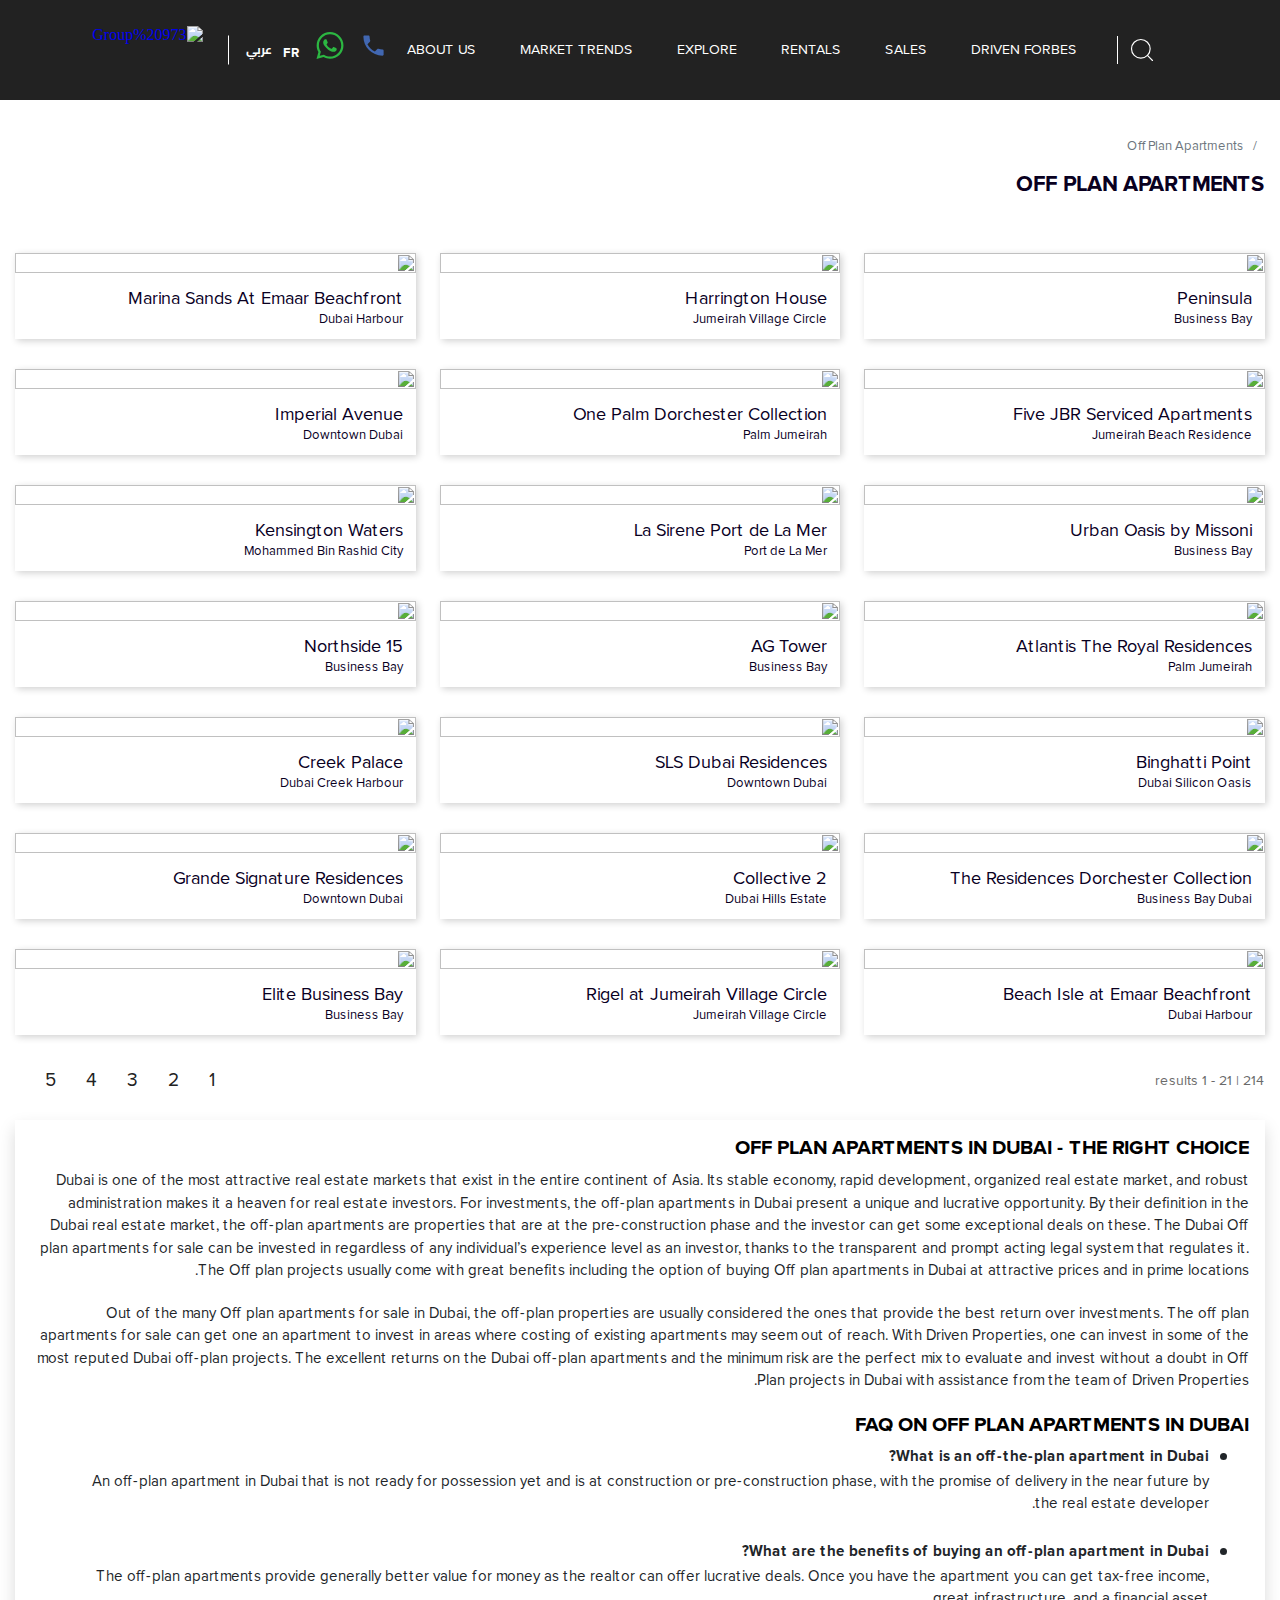
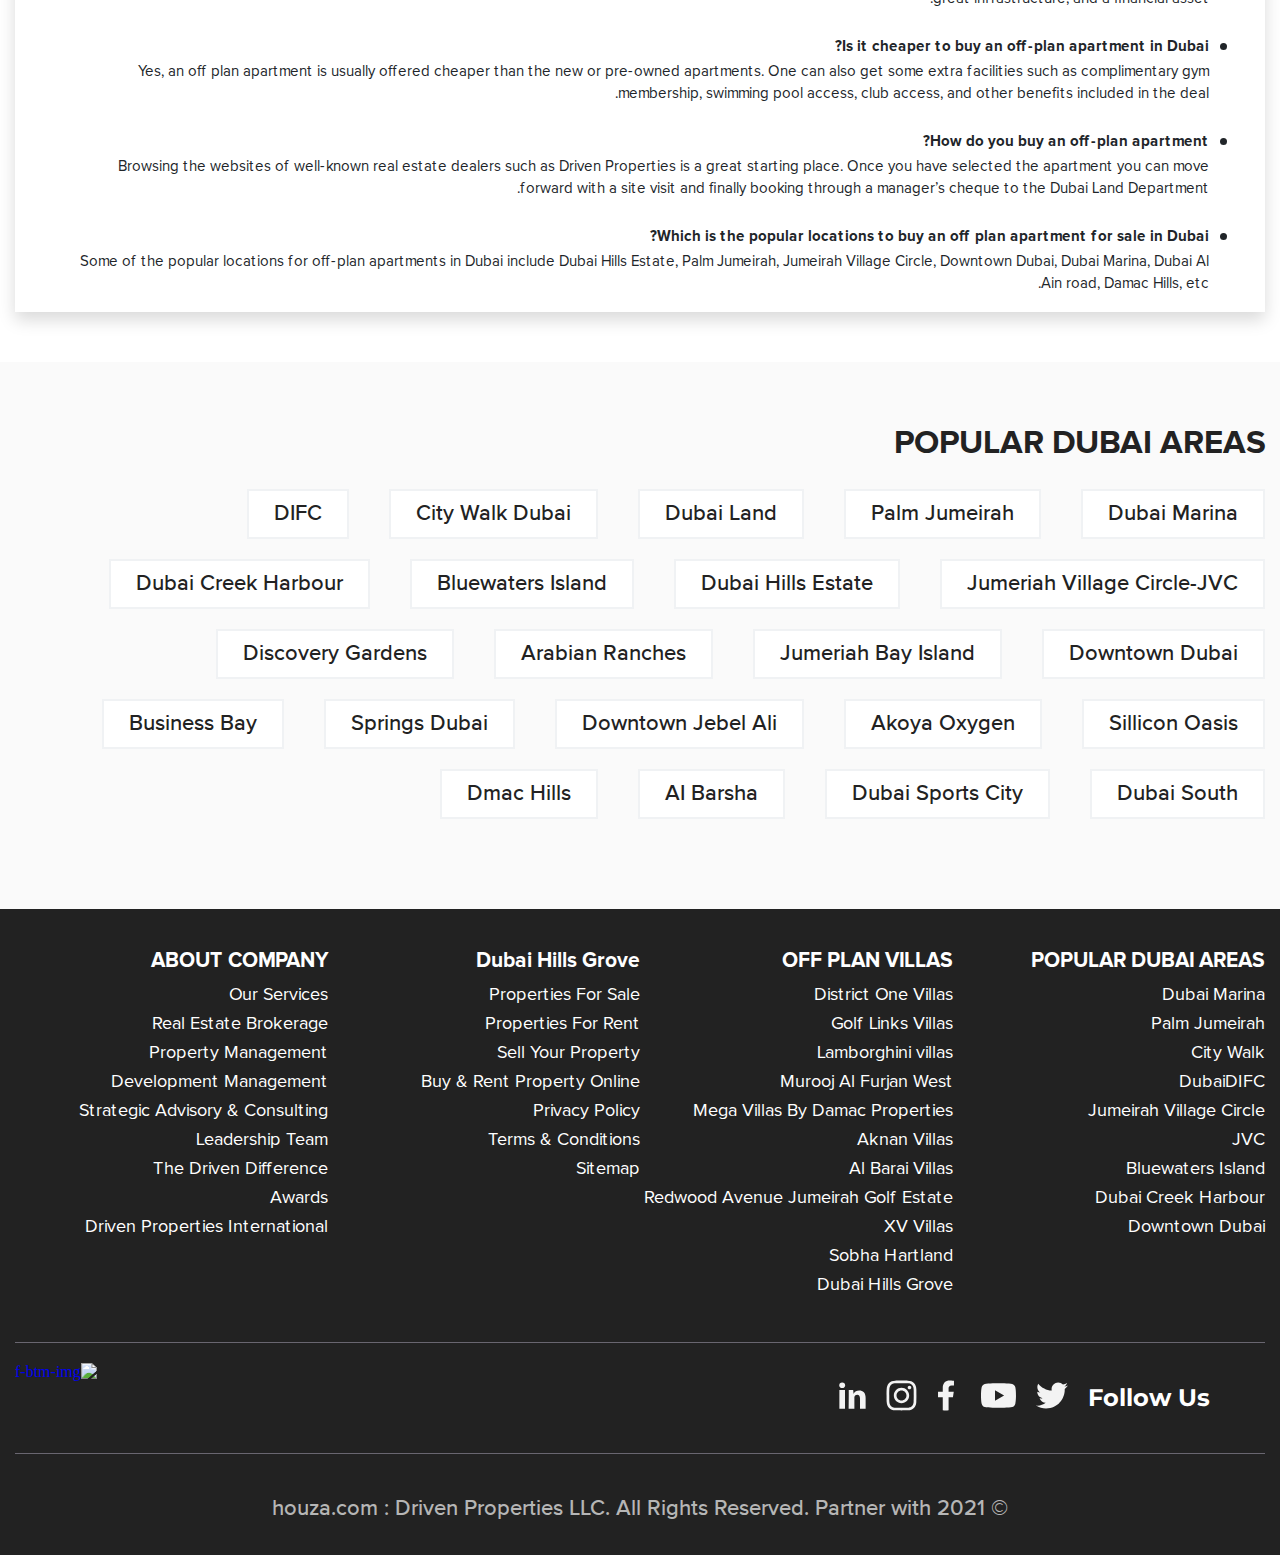
==== commit 76e0d53d: "updated" ====
--- a/apartment-plan.html
+++ b/apartment-plan.html
@@ -9,8 +9,6 @@
         <title> APARTMENTS PLAN || DRIVEN PROPERTIES</title>
         <!-- SET: Favicon -->
         <link rel="shortcut icon" type="image/x-icon" href="images/favicon.png">
-        <!-- <link rel="stylesheet" href="https://cdnjs.cloudflare.com/ajax/libs/font-awesome/4.7.0/css/font-awesome.min.css"> -->
-
         <link rel="stylesheet" type="text/css" href="css/style.css">  
 
         <!-- SET: Stylesheet -->
@@ -29,15 +27,16 @@
                 </button>
                 <div class="header-lft">
                     <a href="#">
-                        <img src="images/Group%20973.png" alt="Group%20973" width="155" height="40">
+                        <img loading="lazy" src="https://ik.imagekit.io/sgmmslom0im/Group_973_X_ZoLPLCTe4.png?ik-sdk-version=javascript-1.4.3&updatedAt=1647027593333" alt="Group%20973" width="155" height="40">
                     </a>
                 </div>
                 <div class="header-rgt">
                     <div class="header-in">
                         <div class="search">
-                            <span class="dpx-header-search-box dpx-show">
-                                <img src="images/search-zoom-2.png" id="idHeaderZoom" alt="Search" title="Search">
-                            </span>
+                            <a href="#" class="search_btn">
+                                <svg xmlns="http://www.w3.org/2000/svg" width="28" height="28" viewBox="0 0 24 24" fill="none" stroke="currentColor" stroke-width="1" stroke-linecap="round" stroke-linejoin="round" class="feather feather-search"><circle cx="11" cy="11" r="8"></circle><line x1="21" y1="21" x2="16.65" y2="16.65"></line>
+                                </svg>
+                            </a>
                         </div>
                         <nav>
                             <ul class="clearfix">
@@ -588,16 +587,8 @@
                     </div>
                     <div class="menu-icons">
                         <div class="search1 mole">
-                            <!--
-                                                       <form class="searchbox">
-                                    <input type="search" placeholder="Search......" name="search" class="searchbox-input" onkeyup="buttonUp();" required>
-                                    <input type="submit" class="searchbox-submit" value="GO">
-                                    <span class="searchbox-icon"><i class="fa fa-search" aria-hidden="true"></i>
-                            </span>
-                                </form>
-                            -->
                             <span class="dpx-header-search-box dpx-show">
-                                <img src="images/search-zoom-2.png" id="idHeaderZoom2" alt="Search" title="Search">
+                                <img loading="lazy" src="https://ik.imagekit.io/sgmmslom0im/search-zoom-2_0NyRP79l_.png?ik-sdk-version=javascript-1.4.3&updatedAt=1647027603136" id="idHeaderZoom2" alt="Search" title="Search">
                             </span>
                         </div>
                         <div class="icons mole">
@@ -605,311 +596,81 @@
                             <small>عربي</small>
                         </div>
                     </div>
-
                 </div>
-                <div class="clear"></div>
-                <div class="dpx-search-area-floating-0">
-                  <div class="dpx-search-area-floating-inner">
-                    <div id="id-search-area-floating" class="dpx-show">
-                        <div class="row">
-                            <div class="">
-                                <div class="dpx-search-area-floating">
-                                    <div class="dpx-search-area-close">
-                                        <i class="fa fa-times" aria-hidden="true"></i>
-                                        <!--                        <i class="fas fa-times dpx-query-box" id="id-search-area-close"></i>-->
-                                    </div>   
-                                    <div class="dpx-search-area-tabs">
-                                        <form id="frmSearchi" name="frmSearchi" action="https://www.drivenproperties.com/find/listings" method="post">
-                                            <input type="hidden" id="hdby2" name="hdby" value="Sale">
-                                            <div class="txt">
-                                                <div class="dpx-tab-sale">
-                                                    <div class="dpx-search-unit-type active"><a href="javascript:;" title="Sale" class="dpx-query-box">For Sale</a></div>
-                                                </div>
-                                                <div class="dpx-tab-rent">
-                                                    <div class="dpx-search-unit-type"><a href="javascript:;" title="Rent" class="dpx-query-box">For Rent</a></div>
-                                                </div>
-                                            </div>
-                                            <div class=" ">
-                                                <div class="search-txt">
-
-                                                    <input type="text" id="searchTexti" name="search" class="dpx-search-box dpx-query-input" autocomplete="off" placeholder="Community or Project"><div id="suggesstion-box-22"></div>
-                                                </div>
-                                                <ul class="clearfix text-types">
-                                                    <li>
-                                                        <div class="type">
-                                                            <select id="unit-type" name="pty" class="dpx-query-select">
-                                                                <option value="">Property Type</option>
-                                                                <option value="Apartment">Apartment</option>
-                                                                <option value="Bulk Rent Units">Bulk Rent Units</option>
-                                                                <option value="Commercial Full Building">Commercial Full Building</option>
-                                                                <option value="Commercial Villa">Commercial Villa</option>
-                                                                <option value="Duplex">Duplex</option>
-                                                                <option value="Factory">Factory</option>
-                                                                <option value="Full floor">Full floor</option>
-                                                                <option value="Hotel">Hotel</option>
-                                                                <option value="Hotel Apartment">Hotel Apartment</option>
-                                                                <option value="Labour Camp">Labour Camp</option>
-                                                                <option value="Land Commercial">Land Commercial</option>
-                                                                <option value="Land Mixed Use">Land Mixed Use</option>
-                                                                <option value="Land Residential">Land Residential</option>
-                                                                <option value="Multiple Sale Units">Multiple Sale Units</option>
-                                                                <option value="Office">Office</option>
-                                                                <option value="Penthouse">Penthouse</option>
-                                                                <option value="Residential Building">Residential Building</option>
-                                                                <option value="Retail">Retail</option>
-                                                                <option value="Studio">Studio</option>
-                                                                <option value="Townhouse">Townhouse</option>
-                                                                <option value="Villa">Villa</option>
-                                                                <option value="Warehouse">Warehouse</option>
-                                                            </select>
-                                                        </div></li>
-                                                    <li><div class="type">
-                                                            <select id="unit-beds" name="beds" class="dpx-query-select">
-                                                                <option value="">Bedroom</option>
-                                                                <option value="1">1 Bedroom</option>
-                                                                <option value="2">2 Bedrooms</option>
-                                                                <option value="3">3 Bedrooms</option>
-                                                                <option value="4">4 Bedrooms</option>
-                                                                <option value="5">5 Bedrooms</option>
-                                                                <option value="6">6 Bedrooms</option>
-                                                                <option value="7">7 Bedrooms</option>
-                                                                <option value="8">8 Bedrooms</option>
-                                                                <option value="9">9 Bedrooms</option>
-                                                                <option value="10">10 Bedrooms</option>
-                                                            </select>
-                                                        </div>   </li>
-                                                    <li> <div class="type">
-                                                            <select name="price" id="unit-price" class="dpx-query-select">
-                                                                <option value="">Price</option>
-                                                                <option class="dpx-rent-price dpx-hide" value="30000">30,000 AED/Year</option>
-                                                                <option class="dpx-rent-price dpx-hide" value="40000">40,000 AED/Year</option>
-                                                                <option class="dpx-rent-price dpx-hide" value="50000">50,000 AED/Year</option>
-                                                                <option class="dpx-rent-price dpx-hide" value="60000">60,000 AED/Year</option>
-                                                                <option class="dpx-rent-price dpx-hide" value="70000">70,000 AED/Year</option>
-                                                                <option class="dpx-rent-price dpx-hide" value="80000">80,000 AED/Year</option>
-                                                                <option class="dpx-rent-price dpx-hide" value="90000">90,000 AED/Year</option>
-                                                                <option class="dpx-rent-price dpx-hide" value="100000">100,000 AED/Year</option>
-                                                                <option class="dpx-rent-price dpx-hide" value="110000">110,000 AED/Year</option>
-                                                                <option class="dpx-rent-price dpx-hide" value="120000">120,000 AED/Year</option>
-                                                                <option class="dpx-rent-price dpx-hide" value="130000">130,000 AED/Year</option>
-                                                                <option class="dpx-rent-price dpx-hide" value="140000">140,000 AED/Year</option>
-                                                                <option class="dpx-rent-price dpx-hide" value="150000">150,000 AED/Year</option>
-                                                                <option class="dpx-rent-price dpx-hide" value="160000">160,000 AED/Year</option>
-                                                                <option class="dpx-rent-price dpx-hide" value="170000">170,000 AED/Year</option>
-                                                                <option class="dpx-rent-price dpx-hide" value="180000">180,000 AED/Year</option>
-                                                                <option class="dpx-rent-price dpx-hide" value="190000">190,000 AED/Year</option>
-                                                                <option class="dpx-rent-price dpx-hide" value="200000">200,000 AED/Year</option>
-                                                                <option class="dpx-rent-price dpx-hide" value="225000">225,000 AED/Year</option>
-                                                                <option class="dpx-rent-price dpx-hide" value="250000">250,000 AED/Year</option>
-                                                                <option class="dpx-rent-price dpx-hide" value="275000">275,000 AED/Year</option>
-                                                                <option class="dpx-rent-price dpx-hide" value="250000">250,000 AED/Year</option>
-                                                                <option class="dpx-rent-price dpx-hide" value="300000">300,000 AED/Year</option>
-                                                                <option class="dpx-rent-price dpx-hide" value="325000">325,000 AED/Year</option>
-                                                                <option class="dpx-rent-price dpx-hide" value="350000">350,000 AED/Year</option>
-                                                                <option class="dpx-rent-price dpx-hide" value="375000">375,000 AED/Year</option>
-                                                                <option class="dpx-rent-price dpx-hide" value="400000">400,000 AED/Year</option>
-                                                                <option class="dpx-rent-price dpx-hide" value="500000">500,000 AED/Year</option>
-                                                                <option class="dpx-rent-price dpx-hide" value="750000">750,000 AED/Year</option>
-                                                                <option class="dpx-rent-price dpx-hide" value="1000000">1,000,000 AED/Year</option>
-                                                                <option class="dpx-sale-price dpx-show" value="300000">300,000 AED</option>
-                                                                <option class="dpx-sale-price dpx-show" value="400000">400,000 AED</option>
-                                                                <option class="dpx-sale-price dpx-show" value="500000">500,000 AED</option>
-                                                                <option class="dpx-sale-price dpx-show" value="600000">600,000 AED</option>
-                                                                <option class="dpx-sale-price dpx-show" value="700000">700,000 AED</option>
-                                                                <option class="dpx-sale-price dpx-show" value="800000">800,000 AED</option>
-                                                                <option class="dpx-sale-price dpx-show" value="900000">900,000 AED</option>
-                                                                <option class="dpx-sale-price dpx-show" value="1000000">1,000,000 AED</option>
-                                                                <option class="dpx-sale-price dpx-show" value="1100000">1,100,000 AED</option>
-                                                                <option class="dpx-sale-price dpx-show" value="1200000">1,200,000 AED</option>
-                                                                <option class="dpx-sale-price dpx-show" value="1300000">1,300,000 AED</option>
-                                                                <option class="dpx-sale-price dpx-show" value="1400000">1,400,000 AED</option>
-                                                                <option class="dpx-sale-price dpx-show" value="1500000">1,500,000 AED</option>
-                                                                <option class="dpx-sale-price dpx-show" value="1600000">1,600,000 AED</option>
-                                                                <option class="dpx-sale-price dpx-show" value="1700000">1,700,000 AED</option>
-                                                                <option class="dpx-sale-price dpx-show" value="1800000">1,800,000 AED</option>
-                                                                <option class="dpx-sale-price dpx-show" value="1900000">1,900,000 AED</option>
-                                                                <option class="dpx-sale-price dpx-show" value="2000000">2,000,000 AED</option>
-                                                                <option class="dpx-sale-price dpx-show" value="2250000">2,250,000 AED</option>
-                                                                <option class="dpx-sale-price dpx-show" value="2500000">2,500,000 AED</option>
-                                                                <option class="dpx-sale-price dpx-show" value="2750000">2,750,000 AED</option>
-                                                                <option class="dpx-sale-price dpx-show" value="2500000">2,500,000 AED</option>
-                                                                <option class="dpx-sale-price dpx-show" value="3000000">3,000,000 AED</option>
-                                                                <option class="dpx-sale-price dpx-show" value="3250000">3,250,000 AED</option>
-                                                                <option class="dpx-sale-price dpx-show" value="3500000">3,500,000 AED</option>
-                                                                <option class="dpx-sale-price dpx-show" value="3750000">3,750,000 AED</option>
-                                                                <option class="dpx-sale-price dpx-show" value="4000000">4,000,000 AED</option>
-                                                                <option class="dpx-sale-price dpx-show" value="5000000">5,000,000 AED</option>
-                                                                <option class="dpx-sale-price dpx-show" value="7500000">7,500,000 AED</option>
-                                                                <option class="dpx-sale-price dpx-show" value="10000000">10,000,000 AED</option>
-                                                            </select>
-                                                        </div>   </li>
-                                                    <li>
-                                                        <ul class="clearfix size">
-                                                            <li>
-                                                                <div class="type1">
-                                                                    <select name="price" id="unit-price2" class="dpx-query-select">
-                                                                        <option value="">Min Size</option>
-                                                                        <option class="dpx-rent-price dpx-hide" value="30000">30,000 AED/Year</option>
-                                                                        <option class="dpx-rent-price dpx-hide" value="40000">40,000 AED/Year</option>
-                                                                        <option class="dpx-rent-price dpx-hide" value="50000">50,000 AED/Year</option>
-                                                                        <option class="dpx-rent-price dpx-hide" value="60000">60,000 AED/Year</option>
-                                                                        <option class="dpx-rent-price dpx-hide" value="70000">70,000 AED/Year</option>
-                                                                        <option class="dpx-rent-price dpx-hide" value="80000">80,000 AED/Year</option>
-                                                                        <option class="dpx-rent-price dpx-hide" value="90000">90,000 AED/Year</option>
-                                                                        <option class="dpx-rent-price dpx-hide" value="100000">100,000 AED/Year</option>
-                                                                        <option class="dpx-rent-price dpx-hide" value="110000">110,000 AED/Year</option>
-                                                                        <option class="dpx-rent-price dpx-hide" value="120000">120,000 AED/Year</option>
-                                                                        <option class="dpx-rent-price dpx-hide" value="130000">130,000 AED/Year</option>
-                                                                        <option class="dpx-rent-price dpx-hide" value="140000">140,000 AED/Year</option>
-                                                                        <option class="dpx-rent-price dpx-hide" value="150000">150,000 AED/Year</option>
-                                                                        <option class="dpx-rent-price dpx-hide" value="160000">160,000 AED/Year</option>
-                                                                        <option class="dpx-rent-price dpx-hide" value="170000">170,000 AED/Year</option>
-                                                                        <option class="dpx-rent-price dpx-hide" value="180000">180,000 AED/Year</option>
-                                                                        <option class="dpx-rent-price dpx-hide" value="190000">190,000 AED/Year</option>
-                                                                        <option class="dpx-rent-price dpx-hide" value="200000">200,000 AED/Year</option>
-                                                                        <option class="dpx-rent-price dpx-hide" value="225000">225,000 AED/Year</option>
-                                                                        <option class="dpx-rent-price dpx-hide" value="250000">250,000 AED/Year</option>
-                                                                        <option class="dpx-rent-price dpx-hide" value="275000">275,000 AED/Year</option>
-                                                                        <option class="dpx-rent-price dpx-hide" value="250000">250,000 AED/Year</option>
-                                                                        <option class="dpx-rent-price dpx-hide" value="300000">300,000 AED/Year</option>
-                                                                        <option class="dpx-rent-price dpx-hide" value="325000">325,000 AED/Year</option>
-                                                                        <option class="dpx-rent-price dpx-hide" value="350000">350,000 AED/Year</option>
-                                                                        <option class="dpx-rent-price dpx-hide" value="375000">375,000 AED/Year</option>
-                                                                        <option class="dpx-rent-price dpx-hide" value="400000">400,000 AED/Year</option>
-                                                                        <option class="dpx-rent-price dpx-hide" value="500000">500,000 AED/Year</option>
-                                                                        <option class="dpx-rent-price dpx-hide" value="750000">750,000 AED/Year</option>
-                                                                        <option class="dpx-rent-price dpx-hide" value="1000000">1,000,000 AED/Year</option>
-                                                                        <option class="dpx-sale-price dpx-show" value="300000">300,000 AED</option>
-                                                                        <option class="dpx-sale-price dpx-show" value="400000">400,000 AED</option>
-                                                                        <option class="dpx-sale-price dpx-show" value="500000">500,000 AED</option>
-                                                                        <option class="dpx-sale-price dpx-show" value="600000">600,000 AED</option>
-                                                                        <option class="dpx-sale-price dpx-show" value="700000">700,000 AED</option>
-                                                                        <option class="dpx-sale-price dpx-show" value="800000">800,000 AED</option>
-                                                                        <option class="dpx-sale-price dpx-show" value="900000">900,000 AED</option>
-                                                                        <option class="dpx-sale-price dpx-show" value="1000000">1,000,000 AED</option>
-                                                                        <option class="dpx-sale-price dpx-show" value="1100000">1,100,000 AED</option>
-                                                                        <option class="dpx-sale-price dpx-show" value="1200000">1,200,000 AED</option>
-                                                                        <option class="dpx-sale-price dpx-show" value="1300000">1,300,000 AED</option>
-                                                                        <option class="dpx-sale-price dpx-show" value="1400000">1,400,000 AED</option>
-                                                                        <option class="dpx-sale-price dpx-show" value="1500000">1,500,000 AED</option>
-                                                                        <option class="dpx-sale-price dpx-show" value="1600000">1,600,000 AED</option>
-                                                                        <option class="dpx-sale-price dpx-show" value="1700000">1,700,000 AED</option>
-                                                                        <option class="dpx-sale-price dpx-show" value="1800000">1,800,000 AED</option>
-                                                                        <option class="dpx-sale-price dpx-show" value="1900000">1,900,000 AED</option>
-                                                                        <option class="dpx-sale-price dpx-show" value="2000000">2,000,000 AED</option>
-                                                                        <option class="dpx-sale-price dpx-show" value="2250000">2,250,000 AED</option>
-                                                                        <option class="dpx-sale-price dpx-show" value="2500000">2,500,000 AED</option>
-                                                                        <option class="dpx-sale-price dpx-show" value="2750000">2,750,000 AED</option>
-                                                                        <option class="dpx-sale-price dpx-show" value="2500000">2,500,000 AED</option>
-                                                                        <option class="dpx-sale-price dpx-show" value="3000000">3,000,000 AED</option>
-                                                                        <option class="dpx-sale-price dpx-show" value="3250000">3,250,000 AED</option>
-                                                                        <option class="dpx-sale-price dpx-show" value="3500000">3,500,000 AED</option>
-                                                                        <option class="dpx-sale-price dpx-show" value="3750000">3,750,000 AED</option>
-                                                                        <option class="dpx-sale-price dpx-show" value="4000000">4,000,000 AED</option>
-                                                                        <option class="dpx-sale-price dpx-show" value="5000000">5,000,000 AED</option>
-                                                                        <option class="dpx-sale-price dpx-show" value="7500000">7,500,000 AED</option>
-                                                                        <option class="dpx-sale-price dpx-show" value="10000000">10,000,000 AED</option>
-                                                                    </select>
-                                                                </div>   
-
-
-                                                            </li>
-                                                            <li>
-                                                                <div class="type2">
-                                                                    <select name="price" id="unit-price3" class="dpx-query-select">
-                                                                        <option value="">Max Size</option>
-                                                                        <option class="dpx-rent-price dpx-hide" value="30000">30,000 AED/Year</option>
-                                                                        <option class="dpx-rent-price dpx-hide" value="40000">40,000 AED/Year</option>
-                                                                        <option class="dpx-rent-price dpx-hide" value="50000">50,000 AED/Year</option>
-                                                                        <option class="dpx-rent-price dpx-hide" value="60000">60,000 AED/Year</option>
-                                                                        <option class="dpx-rent-price dpx-hide" value="70000">70,000 AED/Year</option>
-                                                                        <option class="dpx-rent-price dpx-hide" value="80000">80,000 AED/Year</option>
-                                                                        <option class="dpx-rent-price dpx-hide" value="90000">90,000 AED/Year</option>
-                                                                        <option class="dpx-rent-price dpx-hide" value="100000">100,000 AED/Year</option>
-                                                                        <option class="dpx-rent-price dpx-hide" value="110000">110,000 AED/Year</option>
-                                                                        <option class="dpx-rent-price dpx-hide" value="120000">120,000 AED/Year</option>
-                                                                        <option class="dpx-rent-price dpx-hide" value="130000">130,000 AED/Year</option>
-                                                                        <option class="dpx-rent-price dpx-hide" value="140000">140,000 AED/Year</option>
-                                                                        <option class="dpx-rent-price dpx-hide" value="150000">150,000 AED/Year</option>
-                                                                        <option class="dpx-rent-price dpx-hide" value="160000">160,000 AED/Year</option>
-                                                                        <option class="dpx-rent-price dpx-hide" value="170000">170,000 AED/Year</option>
-                                                                        <option class="dpx-rent-price dpx-hide" value="180000">180,000 AED/Year</option>
-                                                                        <option class="dpx-rent-price dpx-hide" value="190000">190,000 AED/Year</option>
-                                                                        <option class="dpx-rent-price dpx-hide" value="200000">200,000 AED/Year</option>
-                                                                        <option class="dpx-rent-price dpx-hide" value="225000">225,000 AED/Year</option>
-                                                                        <option class="dpx-rent-price dpx-hide" value="250000">250,000 AED/Year</option>
-                                                                        <option class="dpx-rent-price dpx-hide" value="275000">275,000 AED/Year</option>
-                                                                        <option class="dpx-rent-price dpx-hide" value="250000">250,000 AED/Year</option>
-                                                                        <option class="dpx-rent-price dpx-hide" value="300000">300,000 AED/Year</option>
-                                                                        <option class="dpx-rent-price dpx-hide" value="325000">325,000 AED/Year</option>
-                                                                        <option class="dpx-rent-price dpx-hide" value="350000">350,000 AED/Year</option>
-                                                                        <option class="dpx-rent-price dpx-hide" value="375000">375,000 AED/Year</option>
-                                                                        <option class="dpx-rent-price dpx-hide" value="400000">400,000 AED/Year</option>
-                                                                        <option class="dpx-rent-price dpx-hide" value="500000">500,000 AED/Year</option>
-                                                                        <option class="dpx-rent-price dpx-hide" value="750000">750,000 AED/Year</option>
-                                                                        <option class="dpx-rent-price dpx-hide" value="1000000">1,000,000 AED/Year</option>
-                                                                        <option class="dpx-sale-price dpx-show" value="300000">300,000 AED</option>
-                                                                        <option class="dpx-sale-price dpx-show" value="400000">400,000 AED</option>
-                                                                        <option class="dpx-sale-price dpx-show" value="500000">500,000 AED</option>
-                                                                        <option class="dpx-sale-price dpx-show" value="600000">600,000 AED</option>
-                                                                        <option class="dpx-sale-price dpx-show" value="700000">700,000 AED</option>
-                                                                        <option class="dpx-sale-price dpx-show" value="800000">800,000 AED</option>
-                                                                        <option class="dpx-sale-price dpx-show" value="900000">900,000 AED</option>
-                                                                        <option class="dpx-sale-price dpx-show" value="1000000">1,000,000 AED</option>
-                                                                        <option class="dpx-sale-price dpx-show" value="1100000">1,100,000 AED</option>
-                                                                        <option class="dpx-sale-price dpx-show" value="1200000">1,200,000 AED</option>
-                                                                        <option class="dpx-sale-price dpx-show" value="1300000">1,300,000 AED</option>
-                                                                        <option class="dpx-sale-price dpx-show" value="1400000">1,400,000 AED</option>
-                                                                        <option class="dpx-sale-price dpx-show" value="1500000">1,500,000 AED</option>
-                                                                        <option class="dpx-sale-price dpx-show" value="1600000">1,600,000 AED</option>
-                                                                        <option class="dpx-sale-price dpx-show" value="1700000">1,700,000 AED</option>
-                                                                        <option class="dpx-sale-price dpx-show" value="1800000">1,800,000 AED</option>
-                                                                        <option class="dpx-sale-price dpx-show" value="1900000">1,900,000 AED</option>
-                                                                        <option class="dpx-sale-price dpx-show" value="2000000">2,000,000 AED</option>
-                                                                        <option class="dpx-sale-price dpx-show" value="2250000">2,250,000 AED</option>
-                                                                        <option class="dpx-sale-price dpx-show" value="2500000">2,500,000 AED</option>
-                                                                        <option class="dpx-sale-price dpx-show" value="2750000">2,750,000 AED</option>
-                                                                        <option class="dpx-sale-price dpx-show" value="2500000">2,500,000 AED</option>
-                                                                        <option class="dpx-sale-price dpx-show" value="3000000">3,000,000 AED</option>
-                                                                        <option class="dpx-sale-price dpx-show" value="3250000">3,250,000 AED</option>
-                                                                        <option class="dpx-sale-price dpx-show" value="3500000">3,500,000 AED</option>
-                                                                        <option class="dpx-sale-price dpx-show" value="3750000">3,750,000 AED</option>
-                                                                        <option class="dpx-sale-price dpx-show" value="4000000">4,000,000 AED</option>
-                                                                        <option class="dpx-sale-price dpx-show" value="5000000">5,000,000 AED</option>
-                                                                        <option class="dpx-sale-price dpx-show" value="7500000">7,500,000 AED</option>
-                                                                        <option class="dpx-sale-price dpx-show" value="10000000">10,000,000 AED</option>
-                                                                    </select>
-                                                                </div>   
-
-
-                                                            </li>
-                                                        </ul>
-                                                    </li>
-                                                </ul>
-                                                <ul class="clearfix btns">
-                                                    <li>
-                                                        <div class="map">
-                                                            <a href="#">Map View</a>
-                                                        </div>
-                                                    </li>
-                                                    <li>
-                                                        <div class="">
-                                                            <button type="submit" class="btn btn-block">Search</button>
-                                                        </div>
-                                                    </li>
-
-                                                </ul>
-
-                                            </div>
-                                        </form>
-                                    </div>                 
+            </header> 
+
+            <!-- search_bar -->
+            <section class="search_bar">
+                <div class="container">
+                    <a href="#" class="close_src">+</a>
+                    <div class="row">
+                        <div class="col-lg-12">
+                            <div class="search_top">
+                                <button class="active">For Sale</button>
+                                <button>For Rent</button>
+                            </div>
+                            <div class="search_mid">
+                                <div class="src_input">
+                                    <input type="text" placeholder="Community or Tower">
+                                    <a href="#">
+                                        <svg xmlns="http://www.w3.org/2000/svg" width="28" height="28" viewBox="0 0 24 24" fill="none" stroke="currentColor" stroke-width="1" stroke-linecap="round" stroke-linejoin="round" class="feather feather-search"><circle cx="11" cy="11" r="8"></circle><line x1="21" y1="21" x2="16.65" y2="16.65"></line>
+                                        </svg>
+                                    </a>
                                 </div>
+                                <div class="src_filter">
+                                    
+                                    <div class="select">
+                                        <select id="year">
+                                            <option value="hide">-- Day --</option>
+                                            <option value="Monday">Monday</option>
+                                            <option value="Tuesday">Tuesday</option>
+                                            <option value="Wednesday">Wednesday</option>
+                                            <option value="Thursday">Thursday</option>
+                                            <option value="Friday">Friday</option>
+                                            <option value="Saturday">Saturday</option>
+                                            <option value="Sunday">Sunday</option>
+                                        </select>
+                                    </div>
+
+                                    <div class="select">
+                                        <select id="mounth">
+                                            <option value="hide">-- Month --</option>
+                                            <option value="january">January</option>
+                                            <option value="february">February</option>
+                                            <option value="march">March</option>
+                                            <option value="april">April</option>
+                                            <option value="may">May</option>
+                                            <option value="june">June</option>
+                                            <option value="july">July</option>
+                                            <option value="august">August</option>
+                                            <option value="september">September</option>
+                                            <option value="october">October</option>
+                                            <option value="november">November</option>
+                                            <option value="december">December</option>
+                                        </select> 
+                                    </div>
+                                    
+                                    <div class="select">
+                                        <select id="year">
+                                            <option value="hide">-- Year --</option>
+                                            <option value="2010">2010</option>
+                                            <option value="2011">2011</option>
+                                            <option value="2012">2012</option>
+                                            <option value="2013">2013</option>
+                                            <option value="2014">2014</option>
+                                            <option value="2015">2015</option>
+                                        </select>
+                                    </div>
+
+                                </div>
+                            </div>
+                            <div class="Search_btm">
+                                <a href="#">Search</a>
                             </div>
                         </div>
                     </div>
-                  </div>
                 </div>
-            </header> 
+            </section>
             <!--header-end-->
 
             <section class="apartment-plan-sec">
@@ -932,7 +693,7 @@
                                         <div class="apartment-plan-box">
                                             <a href="#">
                                                 <div class="image-holder">
-                                                    <img src="images/apartment-plan-img1.jpg" alt="" class="img-fluid" />
+                                                    <img src="https://ik.imagekit.io/sgmmslom0im/apartment-plan-img1_gyQyPKFj4.jpg?ik-sdk-version=javascript-1.4.3&updatedAt=1647027618293" alt="" class="img-fluid" />
                                                 </div>
                                                 <div class="text-box">
                                                     <h4>Peninsula </h4>
@@ -945,7 +706,7 @@
                                         <div class="apartment-plan-box">
                                             <a href="#">
                                                 <div class="image-holder">
-                                                    <img src="images/apartment-plan-img2.jpg" alt="" class="img-fluid" />
+                                                    <img src="https://ik.imagekit.io/sgmmslom0im/apartment-plan-img2__U9gTE80R.jpg?ik-sdk-version=javascript-1.4.3&updatedAt=1647027618854" alt="" class="img-fluid" />
                                                 </div>
                                                 <div class="text-box">
                                                     <h4>Harrington House</h4>
@@ -958,7 +719,7 @@
                                         <div class="apartment-plan-box">
                                             <a href="#">
                                                 <div class="image-holder">
-                                                    <img src="images/apartment-plan-img3.jpg" alt="" class="img-fluid" />
+                                                    <img src="https://ik.imagekit.io/sgmmslom0im/apartment-plan-img3_5mIW4Rz0L.jpg?ik-sdk-version=javascript-1.4.3&updatedAt=1647027619396" alt="" class="img-fluid" />
                                                 </div>
                                                 <div class="text-box">
                                                     <h4>Marina Sands At Emaar Beachfront</h4>
@@ -971,7 +732,7 @@
                                         <div class="apartment-plan-box">
                                             <a href="#">
                                                 <div class="image-holder">
-                                                    <img src="images/apartment-plan-img4.jpg" alt="" class="img-fluid" />
+                                                    <img src="https://ik.imagekit.io/sgmmslom0im/apartment-plan-img4_V-F8PmtMe.jpg?ik-sdk-version=javascript-1.4.3&updatedAt=1647027619727" alt="" class="img-fluid" />
                                                 </div>
                                                 <div class="text-box">
                                                     <h4>Five JBR Serviced Apartments </h4>
@@ -984,7 +745,7 @@
                                         <div class="apartment-plan-box">
                                             <a href="#">
                                                 <div class="image-holder">
-                                                    <img src="images/apartment-plan-img5.jpg" alt="" class="img-fluid" />
+                                                    <img src="https://ik.imagekit.io/sgmmslom0im/apartment-plan-img5__mg_Q4agb.jpg?ik-sdk-version=javascript-1.4.3&updatedAt=1647027620206" alt="" class="img-fluid" />
                                                 </div>
                                                 <div class="text-box">
                                                     <h4>One Palm Dorchester Collection </h4>
@@ -997,7 +758,7 @@
                                         <div class="apartment-plan-box">
                                             <a href="#">
                                                 <div class="image-holder">
-                                                    <img src="images/apartment-plan-img6.jpg" alt="" class="img-fluid" />
+                                                    <img src="https://ik.imagekit.io/sgmmslom0im/apartment-plan-img6_3GTFCI4zD.jpg?ik-sdk-version=javascript-1.4.3&updatedAt=1647027620704" alt="" class="img-fluid" />
                                                 </div>
                                                 <div class="text-box">
                                                     <h4>Imperial Avenue </h4>
@@ -1010,7 +771,7 @@
                                         <div class="apartment-plan-box">
                                             <a href="#">
                                                 <div class="image-holder">
-                                                    <img src="images/apartment-plan-img7.jpg" alt="" class="img-fluid" />
+                                                    <img src="https://ik.imagekit.io/sgmmslom0im/apartment-plan-img7_qRiQSO-FJ.jpg?ik-sdk-version=javascript-1.4.3&updatedAt=1647027621247" alt="" class="img-fluid" />
                                                 </div>
                                                 <div class="text-box">
                                                     <h4>Urban Oasis by Missoni </h4>
@@ -1023,7 +784,7 @@
                                         <div class="apartment-plan-box">
                                             <a href="#">
                                                 <div class="image-holder">
-                                                    <img src="images/apartment-plan-img8.jpg" alt="" class="img-fluid" />
+                                                    <img src="https://ik.imagekit.io/sgmmslom0im/apartment-plan-img8_cz3xKg7I5RE.jpg?ik-sdk-version=javascript-1.4.3&updatedAt=1647027625396" alt="" class="img-fluid" />
                                                 </div>
                                                 <div class="text-box">
                                                     <h4>La Sirene Port de La Mer</h4>
@@ -1036,7 +797,7 @@
                                         <div class="apartment-plan-box">
                                             <a href="#">
                                                 <div class="image-holder">
-                                                    <img src="images/apartment-plan-img9.jpg" alt="" class="img-fluid" />
+                                                    <img src="https://ik.imagekit.io/sgmmslom0im/apartment-plan-img9_zPEULDy_h.jpg?ik-sdk-version=javascript-1.4.3&updatedAt=1647027622099" alt="" class="img-fluid" />
                                                 </div>
                                                 <div class="text-box">
                                                     <h4>Kensington Waters</h4>
@@ -1049,7 +810,7 @@
                                         <div class="apartment-plan-box">
                                             <a href="#">
                                                 <div class="image-holder">
-                                                    <img src="images/apartment-plan-img10.jpg" alt="" class="img-fluid" />
+                                                    <img src="https://ik.imagekit.io/sgmmslom0im/apartment-plan-img10_40BNFUU7Q.jpg?ik-sdk-version=javascript-1.4.3&updatedAt=1647027622539" alt="" class="img-fluid" />
                                                 </div>
                                                 <div class="text-box">
                                                     <h4>Atlantis The Royal Residences</h4>
@@ -1062,7 +823,7 @@
                                         <div class="apartment-plan-box">
                                             <a href="#">
                                                 <div class="image-holder">
-                                                    <img src="images/apartment-plan-img11.jpg" alt="" class="img-fluid" />
+                                                    <img src="https://ik.imagekit.io/sgmmslom0im/apartment-plan-img11_JFjbW1WeY3W.jpg?ik-sdk-version=javascript-1.4.3&updatedAt=1647027626616" alt="" class="img-fluid" />
                                                 </div>
                                                 <div class="text-box">
                                                     <h4>AG Tower</h4>
@@ -1075,7 +836,7 @@
                                         <div class="apartment-plan-box">
                                             <a href="#">
                                                 <div class="image-holder">
-                                                    <img src="images/apartment-plan-img12.jpg" alt="" class="img-fluid" />
+                                                    <img src="https://ik.imagekit.io/sgmmslom0im/apartment-plan-img12_yLKrXYjVM.jpg?ik-sdk-version=javascript-1.4.3&updatedAt=1647027623363" alt="" class="img-fluid" />
                                                 </div>
                                                 <div class="text-box">
                                                     <h4>15 Northside</h4>
@@ -1088,7 +849,7 @@
                                         <div class="apartment-plan-box">
                                             <a href="#">
                                                 <div class="image-holder">
-                                                    <img src="images/apartment-plan-img13.jpg" alt="" class="img-fluid" />
+                                                    <img src="https://ik.imagekit.io/sgmmslom0im/apartment-plan-img13_PcyZLGZsO.jpg?ik-sdk-version=javascript-1.4.3&updatedAt=1647027624006" alt="" class="img-fluid" />
                                                 </div>
                                                 <div class="text-box">
                                                     <h4>Binghatti Point</h4>
@@ -1101,7 +862,7 @@
                                         <div class="apartment-plan-box">
                                             <a href="#">
                                                 <div class="image-holder">
-                                                    <img src="images/apartment-plan-img14.jpg" alt="" class="img-fluid" />
+                                                    <img src="https://ik.imagekit.io/sgmmslom0im/apartment-plan-img14_MbwZDIghdtir.jpg?ik-sdk-version=javascript-1.4.3&updatedAt=1647027628396" alt="" class="img-fluid" />
                                                 </div>
                                                 <div class="text-box">
                                                     <h4>SLS Dubai Residences</h4>
@@ -1114,7 +875,7 @@
                                         <div class="apartment-plan-box">
                                             <a href="#">
                                                 <div class="image-holder">
-                                                    <img src="images/apartment-plan-img15.jpg" alt="" class="img-fluid" />
+                                                    <img src="https://ik.imagekit.io/sgmmslom0im/apartment-plan-img15_uzRVq4q8C.jpg?ik-sdk-version=javascript-1.4.3&updatedAt=1647027625056" alt="" class="img-fluid" />
                                                 </div>
                                                 <div class="text-box">
                                                     <h4>Creek Palace </h4>
@@ -1127,7 +888,7 @@
                                         <div class="apartment-plan-box">
                                             <a href="#">
                                                 <div class="image-holder">
-                                                    <img src="images/apartment-plan-img16.jpg" alt="" class="img-fluid" />
+                                                    <img src="https://ik.imagekit.io/sgmmslom0im/apartment-plan-img16__kmu8K_OU.jpg?ik-sdk-version=javascript-1.4.3&updatedAt=1647027625496" alt="" class="img-fluid" />
                                                 </div>
                                                 <div class="text-box">
                                                     <h4>The Residences Dorchester Collection</h4>
@@ -1140,7 +901,7 @@
                                         <div class="apartment-plan-box">
                                             <a href="#">
                                                 <div class="image-holder">
-                                                    <img src="images/apartment-plan-img17.jpg" alt="" class="img-fluid" />
+                                                    <img src="https://ik.imagekit.io/sgmmslom0im/apartment-plan-img17_DKhuKuxE8.jpg?ik-sdk-version=javascript-1.4.3&updatedAt=1647027625991" alt="" class="img-fluid" />
                                                 </div>
                                                 <div class="text-box">
                                                     <h4>Collective 2</h4>
@@ -1153,7 +914,7 @@
                                         <div class="apartment-plan-box">
                                             <a href="#">
                                                 <div class="image-holder">
-                                                    <img src="images/apartment-plan-img18.jpg" alt="" class="img-fluid" />
+                                                    <img src="https://ik.imagekit.io/sgmmslom0im/apartment-plan-img18_HE8g0XZQz.jpg?ik-sdk-version=javascript-1.4.3&updatedAt=1647027626293" alt="" class="img-fluid" />
                                                 </div>
                                                 <div class="text-box">
                                                     <h4>Grande Signature Residences </h4>
@@ -1166,7 +927,7 @@
                                         <div class="apartment-plan-box">
                                             <a href="#">
                                                 <div class="image-holder">
-                                                    <img src="images/apartment-plan-img19.jpg" alt="" class="img-fluid" />
+                                                    <img src="https://ik.imagekit.io/sgmmslom0im/apartment-plan-img19_K2vgt7eMi.jpg?ik-sdk-version=javascript-1.4.3&updatedAt=1647027574078" alt="" class="img-fluid" />
                                                 </div>
                                                 <div class="text-box">
                                                     <h4>Beach Isle at Emaar Beachfront</h4>
@@ -1179,7 +940,7 @@
                                         <div class="apartment-plan-box">
                                             <a href="#">
                                                 <div class="image-holder">
-                                                    <img src="images/apartment-plan-img20.jpg" alt="" class="img-fluid" />
+                                                    <img src="https://ik.imagekit.io/sgmmslom0im/apartment-plan-img20_GTccxai3o.jpg?ik-sdk-version=javascript-1.4.3&updatedAt=1647027574177" alt="" class="img-fluid" />
                                                 </div>
                                                 <div class="text-box">
                                                     <h4>Rigel at Jumeirah Village Circle</h4>
@@ -1192,7 +953,7 @@
                                         <div class="apartment-plan-box">
                                             <a href="#">
                                                 <div class="image-holder">
-                                                    <img src="images/apartment-plan-img21.jpg" alt="" class="img-fluid" />
+                                                    <img src="https://ik.imagekit.io/sgmmslom0im/apartment-plan-img21_C4r9F0rzxef.jpg?ik-sdk-version=javascript-1.4.3&updatedAt=1647027574316" alt="" class="img-fluid" />
                                                 </div>
                                                 <div class="text-box">
                                                     <h4>Elite Business Bay</h4>
@@ -1434,7 +1195,7 @@
                                         </div> 
                                     </div>
                                     <div class="footer-btm-rgt-in">
-                                        <a href="#"><img src="images/f-btm-img.png" alt="f-btm-img"> </a>
+                                        <a href="#"><img src="https://ik.imagekit.io/sgmmslom0im/f-btm-img_4ygbAK9hA.png?ik-sdk-version=javascript-1.4.3&updatedAt=1647027592392" alt="f-btm-img"> </a>
                                     </div>
                                 </div>
 
@@ -1491,9 +1252,7 @@
             </div>
             <!--footer-end-->
         </div>
-        <!-- <script src="js/jquery.min.js"></script>
-        <script src="js/bootstrap.bundle.min.js"></script>   -->
-        <!-- <script src="js/custom.js"></script>  -->
+        <script src="js/custom.js" ></script>
     </body>
 </html>
 
--- a/css/style.css
+++ b/css/style.css
@@ -5196,6 +5196,10 @@
     position: relative;
     width: 100%;
     overflow: hidden;
+}
+
+.carousel-inner .image-holder img {
+    height: 100%;
 }
 
 .carousel-inner::after {
@@ -5524,10 +5528,8 @@
     font-family: 'Proxima Nova Rg';
     src: url('../fonts/ProximaNova-Regular.eot');
     src: url('../fonts/ProximaNova-Regular.eot?#iefix') format('embedded-opentype'),
-        url('../fonts/ProximaNova-Regular.woff2') format('woff2'),
         url('../fonts/ProximaNova-Regular.woff') format('woff'),
-        url('../fonts/ProximaNova-Regular.ttf') format('truetype'),
-        url('../fonts/ProximaNova-Regular.svg#ProximaNova-Regular') format('svg');
+        url('../fonts/ProximaNova-Regular.ttf') format('truetype');
     font-weight: normal;
     font-style: normal;
     font-display: swap;
@@ -5537,10 +5539,8 @@
     font-family: 'ProximaNova';
     src: url('../fonts/ProximaNova-Medium.eot');
     src: url('../fonts/ProximaNova-Medium.eot?#iefix') format('embedded-opentype'),
-        url('../fonts/ProximaNova-Medium.woff2') format('woff2'),
         url('../fonts/ProximaNova-Medium.woff') format('woff'),
-        url('../fonts/ProximaNova-Medium.ttf') format('truetype'),
-        url('../fonts/ProximaNova-Medium.svg#ProximaNova-Medium') format('svg');
+        url('../fonts/ProximaNova-Medium.ttf') format('truetype');
     font-weight: 500;
     font-style: normal;
     font-display: swap;
@@ -5552,10 +5552,8 @@
     font-family: 'Proxima Nova Rg';
     src: url('../fonts/ProximaNova-Bold.eot');
     src: url('../fonts/ProximaNova-Bold.eot?#iefix') format('embedded-opentype'),
-        url('../fonts/ProximaNova-Bold.woff2') format('woff2'),
         url('../fonts/ProximaNova-Bold.woff') format('woff'),
-        url('../fonts/ProximaNova-Bold.ttf') format('truetype'),
-        url('../fonts/ProximaNova-Bold.svg#ProximaNova-Bold') format('svg');
+        url('../fonts/ProximaNova-Bold.ttf') format('truetype');
     font-weight: bold;
     font-style: normal;
     font-display: swap;
@@ -5594,6 +5592,13 @@
     display: inline-block;
 }
 
+.header-lft a img {
+    height: 100%;
+    width: 100%;
+    max-width: 160px;
+    object-fit: none;
+}
+
 .header-rgt {
     float: right;
     width: 58%;
@@ -5619,26 +5624,17 @@
     justify-content: flex-end;
 }
 
-.search {
-    display: inline-block;
-    position: relative;
-    vertical-align: top;
-}
-
-.search input {
-    font-size: 14px;
-    text-align: left;
-    line-height: 26px;
-    color: #ffffff;
-    font-family: 'Proxima Nova Rg';
-    font-weight: normal;
-    text-transform: uppercase;
-    border: none;
-    outline: none;
-    width: 100%;
-    background: #222222;
-    padding: 0 45px 0 0px;
-}
+.header-in a.search_btn {
+    color: #fff;
+    margin-left: 20px;
+    display: block;
+    border-left: 1px solid #fff;
+    line-height: 0;
+    padding-left: 10px;
+}
+
+.search {}
+
 
 nav {
     position: relative;
@@ -5646,6 +5642,16 @@
 nav ul {
     padding: 0;
 }
+
+ul.clearfix li:focus-within .subMenu {
+    display: block;
+}
+
+ul.clearfix li .subMenu li:focus-within .sub {
+    display: block;
+}
+
+ul.clearfix li:focus-within .subMenu li:focus-within sub {}
 
 nav ul li {
     display: inline-block;
@@ -5772,12 +5778,18 @@
 }
 
 .subMenu ul li a.menu:after {
+    /* content: "\f105"; */
     position: absolute;
-    content: "\f105";
-    font-family: 'FontAwesome';
-    right: 5px;
-    font-size: 25px;
-    color: #000000;
+    content: "";
+    width: 15px;
+    height: 8px;
+    background: url(../images/down-nv.png);
+    right: 10px;
+    top: 50%;
+    /* filter: invert(10); */
+    background-size: cover;
+    background-repeat: no-repeat;
+    transform: translateY(-50%) rotate(270deg);
 }
 
 nav .subMenu ul li a {
@@ -5940,6 +5952,8 @@
 
 .populat-area-list ul li a img {
     margin-left: 20px;
+    height: 100%;
+    max-height: 38px;
 }
 
 /*** TITLE ***/
@@ -6066,6 +6080,7 @@
 
 .services-box img {
     width: 100%;
+    height: 100%;
 }
 
 .services-box h4 {
@@ -6092,6 +6107,7 @@
     background-color: #0B0023;
     text-align: center;
     padding: 34px 0 17px;
+    height: 245px;
 }
 
 .fact-number-inner {
@@ -6106,6 +6122,9 @@
 
 .fact-box .image-holder img {
     margin: 0 auto;
+    max-height: 90px;
+    width: 130px;
+    object-fit: contain;
 }
 
 .fact-box .text-box h4 {
@@ -6349,14 +6368,13 @@
 
 .apartment-form-bottom .form-group span {
     position: absolute;
-    top: 50%;
+    top: 57%;
     transform: translate(0, -50%);
-
     left: 16px;
 }
 
-.apartment-form-bottom .form-group span img {
-    height: 20px;
+.apartment-form-bottom .form-group span svg
+{
 }
 
 .apartment-form-bottom .form-control {
@@ -6954,6 +6972,7 @@
 
 .leadership-team-top .image-holder img {
     width: 100%;
+    height: 100%;
 }
 
 .leadership-team-top .image-holder .text-inner {
@@ -7012,6 +7031,11 @@
     background: #fafafa;
 }
 
+.leadership-right .leadership-holder img {
+    height: 100%;
+    width: 100%;
+}
+
 .leadership-text {
     padding: 15px 10px 20px;
 }
@@ -7077,6 +7101,7 @@
 .team-box .image-holder img {
     width: 100%;
     transition: .3s;
+    height: 100%;
 }
 
 .team-box {
@@ -7115,6 +7140,11 @@
 /****** DRIVEN TEAM  *******/
 .driven-team-inner .image-holder {
     margin: 40px 0;
+}
+
+.image-holder img {
+    width: 100%;
+    height: 100%;
 }
 
 .driven-team-box {
@@ -7167,6 +7197,8 @@
 
 .estate-company-box .imahe-holder img {
     transition: .3s;
+    width: 100%;
+    height: 100%;
 }
 
 .estate-company-box .imahe-holder:hover img {
@@ -7309,7 +7341,10 @@
 }
 
 .teatimonial-box .image-holder img {
-    width: 120px;
+    width: 100%;
+    height: 100%;
+    object-fit: cover;
+    object-position: top;
 }
 
 .teatimonial-box .text-box {
@@ -7412,6 +7447,7 @@
 
 .preferred-partners .preferred-box .image-holder img {
     width: 100%;
+    height: 100%;
 }
 
 .preferred-partners .preferred-box .text-box {
@@ -7797,8 +7833,8 @@
 }
 
 .subMenu ul li a.menu:hover:after {
-    right: 5px;
-    color: #ffffff;
+    /* right: 9px; */
+    filter: invert(10);
 }
 
 
@@ -7853,131 +7889,6 @@
     width: 100%;
 }
 
-.dpx-search-area-floating-0 {
-    margin: 20px -21px 0 -25px;
-    border-top: solid 1px #2e2e2e;
-    display: none;
-}
-
-.dpx-search-area-floating-0.active {
-    display: block;
-}
-
-.dpx-search-area-floating-inner {
-    max-width: 1200px;
-    margin: 0 auto;
-}
-
-.dpx-show {
-    display: block;
-}
-
-.dpx-search-area-floating .dpx-search-area-close {
-    padding-top: 10px;
-    text-align: right;
-}
-
-.dpx-search-area-floating .dpx-search-area-close i {
-    color: #fff;
-    font-size: 20px;
-    cursor: pointer;
-}
-
-.fa-times:before {
-    content: "\f00d";
-    font-family: 'FontAwesome';
-}
-
-.dpx-search-area-floating .dpx-search-area-tabs .dpx-tab-sale {
-    padding-right: 0px;
-}
-
-.dpx-search-area-floating .dpx-search-area-tabs .dpx-search-unit-type.active {
-    border-bottom: solid 4px #FFFFFF;
-}
-
-.dpx-search-area-floating .dpx-search-area-tabs .dpx-search-unit-type {
-    text-align: center;
-    border-bottom: solid 1px #4ec0b0;
-    margin-bottom: 15px;
-    cursor: pointer;
-    padding: 0px 0px 8px 0px;
-}
-
-.dpx-search-area-floating .dpx-search-area-tabs .dpx-search-unit-type a {
-    font-family: 'Proxima Nova Rg';
-    font-weight: normal;
-    text-align: center;
-    color: #fff;
-}
-
-.dpx-search-area-floating .dpx-search-area-tabs .dpx-tab-rent {
-    padding-left: 0px;
-}
-
-.dpx-search-area-floating .dpx-search-area-tabs .dpx-search-unit-type {
-    text-align: center;
-    border-bottom: solid 1px #FFFFFF;
-    margin-bottom: 15px;
-    cursor: pointer;
-    padding: 0px 0px 8px 0px;
-}
-
-.dpx-search-area-floating .dpx-search-area-tabs .dpx-search-unit-type a {
-    text-align: center;
-    color: #fff;
-    font-weight: bold;
-}
-
-.dpx-search-area-floating .dpx-search-area-tabs .dpx-search-box.inner {
-    background-position: 1% 7px;
-}
-
-.dpx-search-area-floating .dpx-search-area-tabs .dpx-search-box {
-    width: 100%;
-    border: none;
-    background: #222222;
-    color: #fff;
-    padding: 15px 10px;
-    margin-bottom: 10px;
-    margin-top: 10px;
-    background-image: url(../images/search-zoom-2.png);
-    background-repeat: no-repeat;
-    background-position: 20px 7px;
-    border: 1px solid #D6D6D6;
-}
-
-.dpx-query-select,
-.dpx-query-select:focus {
-    width: 100%;
-    border: none !important;
-    border-radius: 0px !important;
-    background: none;
-    color: #fff;
-    padding: 15px 10px;
-    margin-bottom: 0;
-    background: #222222;
-    background-image: url(../imgs/arrow.png);
-    background-position: 99% 50%;
-    background-repeat: no-repeat;
-    -webkit-appearance: none;
-    -moz-appearance: none;
-    appearance: none;
-    outline: none !important;
-}
-
-.dpx-search-area-floating .dpx-search-area-tabs button {
-    border-radius: 0px;
-    background: #ffffff;
-    color: #222222;
-    border: none;
-    padding-top: 8px;
-    padding-bottom: 8px;
-    margin-bottom: 30px;
-    font-size: 20px;
-    font-family: 'Proxima Nova Rg';
-    font-weight: bold;
-}
 
 .btn {
     -webkit-transition: .4s !important;
@@ -7989,45 +7900,6 @@
     width: 100%;
 }
 
-.dpx-header-search-box {
-    float: left;
-    border-right: solid 1px #fff;
-    height: 30px;
-    margin-right: 6px;
-    padding-right: 10px;
-    cursor: pointer;
-}
-
-.dpx-header-search-box.arch {
-    border-left: solid 1px #fff;
-    border-right: none;
-    padding: 0 0 0 15px;
-    margin: 0 0 0 15px;
-}
-
-.dpx-header-search-box {
-    border-left: solid 1px #fff;
-    border-right: 0;
-    height: 30px;
-    margin-right: 0;
-    padding-left: 20px;
-    padding-right: 0;
-    margin-left: 10px;
-    cursor: pointer;
-}
-
-.dpx-search-area-floating .dpx-search-area-close {
-    padding-top: 10px;
-    text-align: right;
-}
-
-#id-search-area-floating {
-    display: none;
-}
-
-#id-search-area-floating.active {
-    display: block;
-}
 
 .dpx-query-select {
     position: relative;
@@ -9373,46 +9245,6 @@
 }
 
 @media only screen and (max-width: 575px) {
-    .dpx-search-area-close {
-        display: none;
-    }
-
-    .search-txt:after {
-        top: 19px;
-    }
-
-    .dpx-query-select,
-    .dpx-query-select {
-        background: #313131;
-    }
-
-    .dpx-search-area-floating .dpx-search-area-tabs .dpx-search-box {
-        background: #313131;
-        background-image: url(../images/search-zoom-2.png);
-        background-repeat: no-repeat;
-        background-position: 99% 7px;
-    }
-
-    .dpx-search-area-floating .dpx-search-area-tabs .dpx-search-unit-type a {
-        font-family: 'Proxima Nova Rg';
-        font-weight: bold;
-        text-transform: uppercase;
-    }
-
-    .dpx-search-area-floating .dpx-search-area-tabs .dpx-search-unit-type {
-        border: 1px solid #ffffff;
-        margin: 0;
-        padding: 12px 0;
-    }
-
-    .dpx-search-area-floating .dpx-search-area-tabs .dpx-search-unit-type.active {
-        border-bottom: 1px solid #ffffff;
-        background: #ffffff;
-    }
-
-    .dpx-search-area-floating .dpx-search-area-tabs .dpx-search-unit-type.active a {
-        color: #222222;
-    }
 
     ul.text-types li .type,
     .map a {
@@ -9891,4 +9723,153 @@
     .team-detail .col-6 {
         width: 100%;
     }
-}+}
+
+
+
+/* +++++++++++++++++++++++++++++++++++++++ */
+
+
+.src_filter select {
+    /* Reset Select */
+    appearance: none;
+    outline: 0;
+    border: 0;
+    box-shadow: none;
+    /* Personalize */
+    flex: 1;
+    padding: 14px 2em;
+    color: #fff;
+    background-color: #313131;
+    background-image: none;
+    cursor: pointer;
+    width: 100%;
+    font-size: 18px;
+    position: relative;
+    font-family: 'ProximaNova';
+  }
+
+.src_filter select:after {
+    content: "";
+    position: absolute;
+    width: 15px;
+    height: 8px;
+    right: 16px;
+    top: 11px;
+    z-index: 5;
+    background: red;
+}
+
+.src_filter select option {
+    font-size: 16px;
+    padding: 5px 0;
+    display: block;
+    margin: 5px;
+    line-height: 38px;
+    height: 50px;
+    white-space: pre-wrap;
+    min-height: 50px;
+}
+  /* Remove IE arrow */
+  select::-ms-expand {
+    display: none;
+  }
+  /* Custom Select wrapper */
+  .select {
+    position: relative;
+    overflow: hidden;
+    width: 100%;
+    flex: 0 0 32%;
+  }
+  /* Arrow */
+  .select::after {
+    content: '\25BC';
+    position: absolute;
+    top: 0;
+    left: 0;
+    padding: 1em;
+    transition: .25s all ease;
+    pointer-events: none;
+    color: #898989;
+  }
+  /* Transition */
+  .select:hover::after {
+    color: #ffffff;
+  }
+  
+
+
+
+
+.search_bar {background: #222222;padding: 29px;border-top: 1px solid #fff;position: fixed;top: -250px;width: 100%;z-index: 1;transition: all .4s ease-in-out;}
+
+section.search_bar.active {
+    top: 97.5px;
+}
+
+section.search_bar .container {
+    position: relative;
+}
+.close_src {color: #fff;font-size: 30px;display: block;transform: rotate(45deg);position: absolute;width: max-content;height: max-content;top: -18px;}
+
+.search_top {display: flex;border-bottom: 1px solid #fff;}
+
+.search_top button {
+    width: 100%;
+    border: none;
+    background: no-repeat;
+    color: #fff;
+    font-size: 20px;
+    padding-bottom: 15px;
+    cursor: pointer;
+    transform: translateY(4px);
+    border-bottom: 3px solid #fff0;
+    transition: all .4s ease-in-out;
+    font-family: 'ProximaNova';
+}
+
+.search_top button.active {
+    border-bottom: 3px solid #fff;
+}
+.search_mid {margin: 20px 0;}
+.src_input {width: 100%;position: relative;margin-bottom: 15px;}
+
+.src_input a {
+    color: #fff;
+    position: absolute;
+    top: 55%;
+    transform: translateY(-50%);
+    left: 20px;
+}
+
+.src_input input {
+    width: 100%;
+    background: #313131;
+    border: none;
+    height: 45px;
+    padding: 10px;
+    font-size: 16px;
+    color: #fff;
+    font-family: 'ProximaNova';
+    padding-left: 50px;
+}
+
+.src_input input::placeholder {
+    color: #ffffff82;
+}
+.Search_btm{}
+
+.Search_btm a {
+    color: #222;
+    text-align: center;
+    background: #fff;
+    font-family: 'ProximaNova';
+    font-size: 20px;
+    padding: 10px;
+    transition: .3s;
+}
+
+.Search_btm a:hover {
+    background: #d3d3d3;
+}
+.src_filter {display: flex;justify-content: space-between;}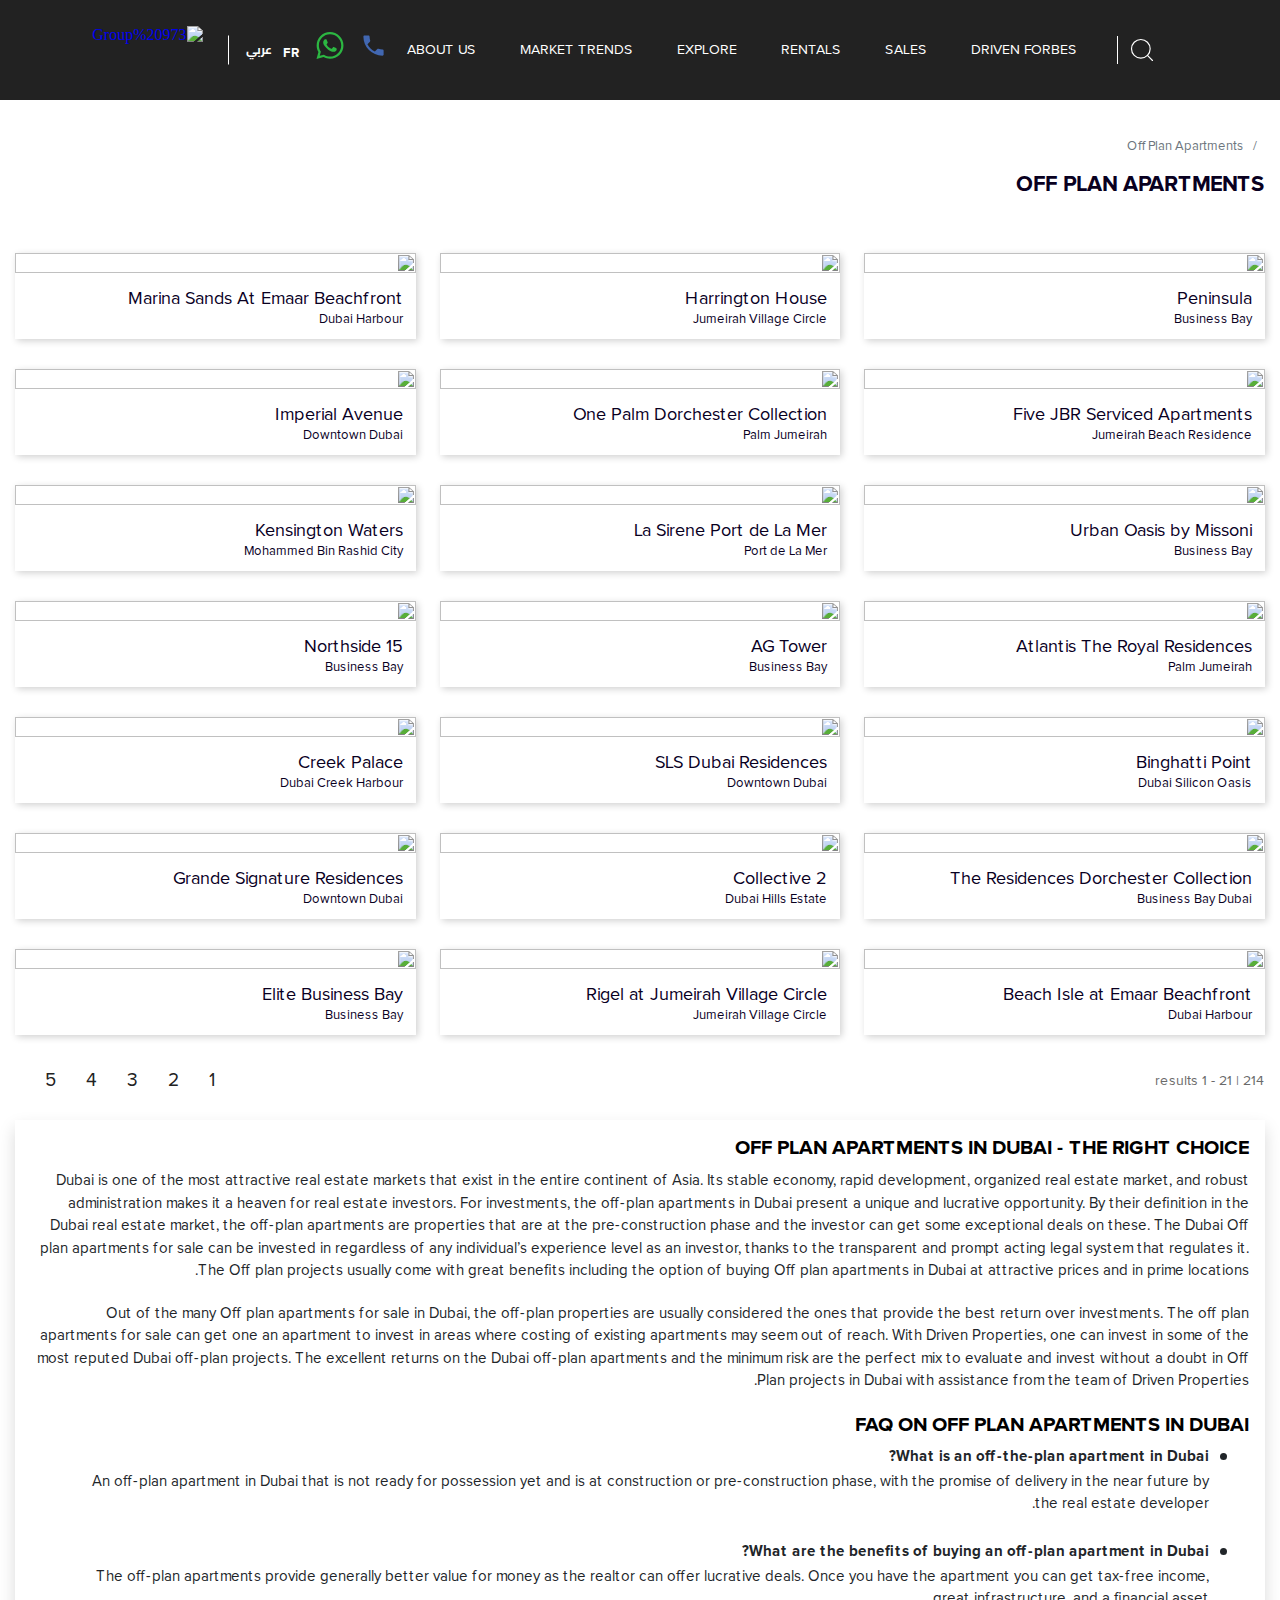
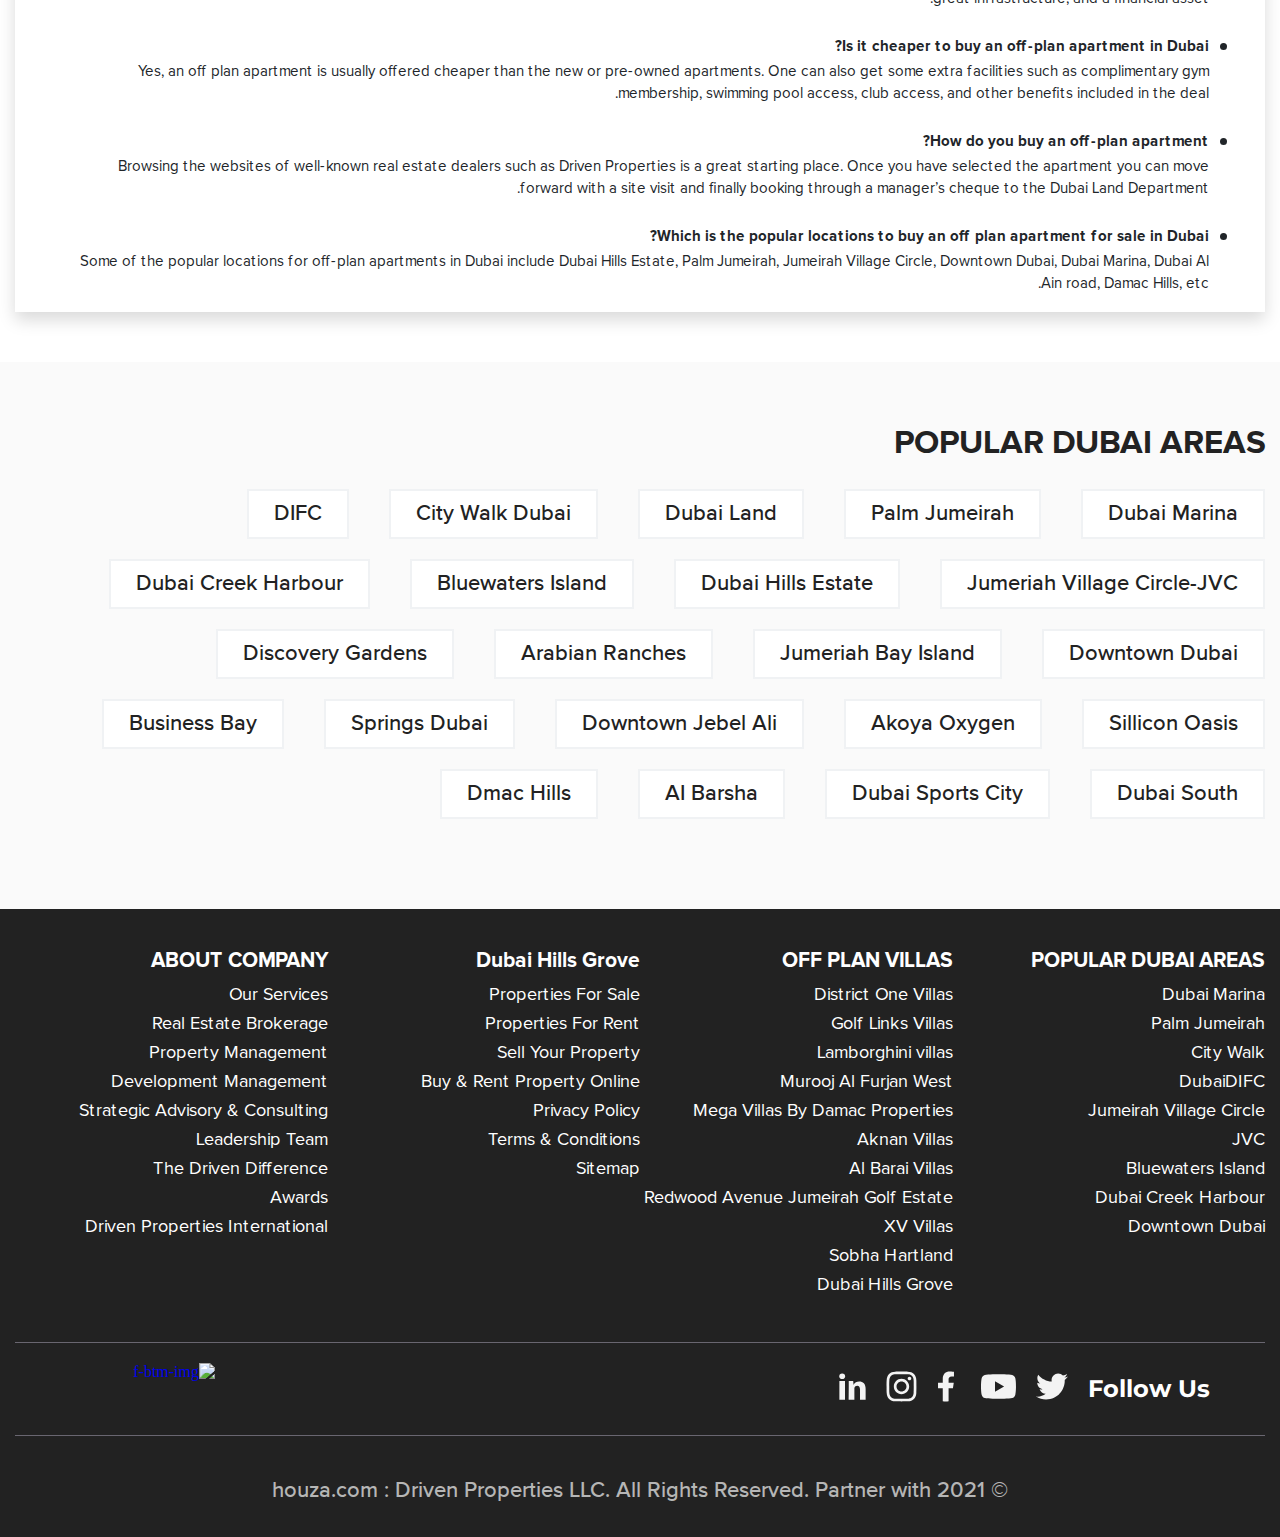
==== commit 4ecb57ab: "update footer img" ====
--- a/apartment-plan.html
+++ b/apartment-plan.html
@@ -1195,7 +1195,7 @@
                                         </div> 
                                     </div>
                                     <div class="footer-btm-rgt-in">
-                                        <a href="#"><img src="https://ik.imagekit.io/sgmmslom0im/f-btm-img_4ygbAK9hA.png?ik-sdk-version=javascript-1.4.3&updatedAt=1647027592392" alt="f-btm-img"> </a>
+                                        <a href="#"><img src="https://ik.imagekit.io/sgmmslom0im/footer-logo_piKefz6MWsSI.png?ik-sdk-version=javascript-1.4.3&updatedAt=1647044483299" alt="f-btm-img"> </a>
                                     </div>
                                 </div>
 
@@ -1252,7 +1252,33 @@
             </div>
             <!--footer-end-->
         </div>
-        <script src="js/custom.js" ></script>
+        <script >
+            // search bar Active
+            var srcBtn = document.querySelector('.search_btn')
+            var srcCloseBtn = document.querySelector('.close_src')
+            var searSec = document.querySelector('.search_bar')
+
+            srcBtn.addEventListener('click', function() {
+                searSec.classList.add("active")
+            })
+            srcCloseBtn.addEventListener('click', function (){
+                searSec.classList.remove("active")
+            })
+
+            // search bar Tab Button Active
+            var srcFilterBtn = document.querySelectorAll('.search_top button');
+            srcFilterBtn.forEach(srcFilterBtns => {
+                srcFilterBtns.addEventListener('click', () => {
+                    removeBtns()
+                    srcFilterBtns.classList.add('active')
+                })
+            });
+            function removeBtns() {
+                srcFilterBtn.forEach(srcFilterBtns => {
+                    srcFilterBtns.classList.remove('active')
+                })
+            }
+        </script>
     </body>
 </html>
 
--- a/css/style.css
+++ b/css/style.css
@@ -1,9875 +1,4 @@
-@import url('https://fonts.googleapis.com/css2?family=Cairo:wght@700&family=Montserrat:wght@400;500;600;700&family=Play:wght@400;700&display=swap');
-
-/***** NAV TAB *****/
-
-.nav {
-    display: flex;
-    flex-wrap: wrap;
-    padding-left: 0;
-    margin-bottom: 0;
-    list-style: none
-}
-
-.nav-link {
-    display: block;
-    padding: .5rem 1rem;
-    color: #0d6efd;
-    text-decoration: none;
-    transition: color .15s ease-in-out, background-color .15s ease-in-out, border-color .15s ease-in-out
-}
-
-.nav-link:focus,
-.nav-link:hover {
-    color: #0a58ca
-}
-
-.nav-link.disabled {
-    color: #6c757d;
-    pointer-events: none;
-    cursor: default
-}
-
-.nav-tabs {
-    border-bottom: 1px solid #dee2e6
-}
-
-.nav-tabs .nav-link {
-    margin-bottom: -1px;
-    background: 0 0;
-    border: 1px solid transparent;
-    border-top-left-radius: .25rem;
-    border-top-right-radius: .25rem
-}
-
-.nav-tabs .nav-link:focus,
-.nav-tabs .nav-link:hover {
-    border-color: #e9ecef #e9ecef #dee2e6;
-    isolation: isolate
-}
-
-.nav-tabs .nav-link.disabled {
-    color: #6c757d;
-    background-color: transparent;
-    border-color: transparent
-}
-
-.nav-tabs .nav-item.show .nav-link,
-.nav-tabs .nav-link.active {
-    color: #495057;
-    background-color: #fff;
-    border-color: #dee2e6 #dee2e6 #fff
-}
-
-.nav-tabs .dropdown-menu {
-    margin-top: -1px;
-    border-top-left-radius: 0;
-    border-top-right-radius: 0
-}
-
-.nav-pills .nav-link {
-    background: 0 0;
-    border: 0;
-    border-radius: .25rem
-}
-
-.nav-pills .nav-link.active,
-.nav-pills .show>.nav-link {
-    color: #fff;
-    background-color: #0d6efd
-}
-
-.nav-fill .nav-item,
-.nav-fill>.nav-link {
-    flex: 1 1 auto;
-    text-align: center
-}
-
-.nav-justified .nav-item,
-.nav-justified>.nav-link {
-    flex-basis: 0;
-    flex-grow: 1;
-    text-align: center
-}
-
-.nav-fill .nav-item .nav-link,
-.nav-justified .nav-item .nav-link {
-    width: 100%
-}
-
-.tab-content>.tab-pane {
-    display: none
-}
-
-.tab-content>.active {
-    display: block
-}
-
-/***** NAV TAB END *****/
-
-/***** BOOTSTRAP GRID START *****/
-
-
-.container,
-.container-fluid,
-.container-xxl,
-.container-xl,
-.container-lg,
-.container-md,
-.container-sm {
-    width: 100%;
-    padding-right: var(--bs-gutter-x, 0.75rem);
-    padding-left: var(--bs-gutter-x, 0.75rem);
-    margin-right: auto;
-    margin-left: auto;
-}
-
-@media (min-width: 576px) {
-
-    .container-sm,
-    .container {
-        max-width: 540px;
-    }
-}
-
-@media (min-width: 768px) {
-
-    .container-md,
-    .container-sm,
-    .container {
-        max-width: 720px;
-    }
-}
-
-@media (min-width: 992px) {
-
-    .container-lg,
-    .container-md,
-    .container-sm,
-    .container {
-        max-width: 960px;
-    }
-}
-
-@media (min-width: 1200px) {
-
-    .container-xl,
-    .container-lg,
-    .container-md,
-    .container-sm,
-    .container {
-        max-width: 1140px;
-    }
-}
-
-@media (min-width: 1400px) {
-
-    .container-xxl,
-    .container-xl,
-    .container-lg,
-    .container-md,
-    .container-sm,
-    .container {
-        max-width: 1320px;
-    }
-}
-
-.row {
-    --bs-gutter-x: 1.5rem;
-    --bs-gutter-y: 0;
-    display: flex;
-    flex-wrap: wrap;
-    margin-top: calc(-1 * var(--bs-gutter-y));
-    margin-right: calc(-0.5 * var(--bs-gutter-x));
-    margin-left: calc(-0.5 * var(--bs-gutter-x));
-}
-
-.row>* {
-    box-sizing: border-box;
-    flex-shrink: 0;
-    width: 100%;
-    max-width: 100%;
-    padding-right: calc(var(--bs-gutter-x) * 0.5);
-    padding-left: calc(var(--bs-gutter-x) * 0.5);
-    margin-top: var(--bs-gutter-y);
-}
-
-.col {
-    flex: 1 0 0%;
-}
-
-.row-cols-auto>* {
-    flex: 0 0 auto;
-    width: auto;
-}
-
-.row-cols-1>* {
-    flex: 0 0 auto;
-    width: 100%;
-}
-
-.row-cols-2>* {
-    flex: 0 0 auto;
-    width: 50%;
-}
-
-.row-cols-3>* {
-    flex: 0 0 auto;
-    width: 33.3333333333%;
-}
-
-.row-cols-4>* {
-    flex: 0 0 auto;
-    width: 25%;
-}
-
-.row-cols-5>* {
-    flex: 0 0 auto;
-    width: 20%;
-}
-
-.row-cols-6>* {
-    flex: 0 0 auto;
-    width: 16.6666666667%;
-}
-
-.col-auto {
-    flex: 0 0 auto;
-    width: auto;
-}
-
-.col-1 {
-    flex: 0 0 auto;
-    width: 8.33333333%;
-}
-
-.col-2 {
-    flex: 0 0 auto;
-    width: 16.66666667%;
-}
-
-.col-3 {
-    flex: 0 0 auto;
-    width: 25%;
-}
-
-.col-4 {
-    flex: 0 0 auto;
-    width: 33.33333333%;
-}
-
-.col-5 {
-    flex: 0 0 auto;
-    width: 41.66666667%;
-}
-
-.col-6 {
-    flex: 0 0 auto;
-    width: 50%;
-}
-
-.col-7 {
-    flex: 0 0 auto;
-    width: 58.33333333%;
-}
-
-.col-8 {
-    flex: 0 0 auto;
-    width: 66.66666667%;
-}
-
-.col-9 {
-    flex: 0 0 auto;
-    width: 75%;
-}
-
-.col-10 {
-    flex: 0 0 auto;
-    width: 83.33333333%;
-}
-
-.col-11 {
-    flex: 0 0 auto;
-    width: 91.66666667%;
-}
-
-.col-12 {
-    flex: 0 0 auto;
-    width: 100%;
-}
-
-.offset-1 {
-    margin-left: 8.33333333%;
-}
-
-.offset-2 {
-    margin-left: 16.66666667%;
-}
-
-.offset-3 {
-    margin-left: 25%;
-}
-
-.offset-4 {
-    margin-left: 33.33333333%;
-}
-
-.offset-5 {
-    margin-left: 41.66666667%;
-}
-
-.offset-6 {
-    margin-left: 50%;
-}
-
-.offset-7 {
-    margin-left: 58.33333333%;
-}
-
-.offset-8 {
-    margin-left: 66.66666667%;
-}
-
-.offset-9 {
-    margin-left: 75%;
-}
-
-.offset-10 {
-    margin-left: 83.33333333%;
-}
-
-.offset-11 {
-    margin-left: 91.66666667%;
-}
-
-.g-0,
-.gx-0 {
-    --bs-gutter-x: 0;
-}
-
-.g-0,
-.gy-0 {
-    --bs-gutter-y: 0;
-}
-
-.g-1,
-.gx-1 {
-    --bs-gutter-x: 0.25rem;
-}
-
-.g-1,
-.gy-1 {
-    --bs-gutter-y: 0.25rem;
-}
-
-.g-2,
-.gx-2 {
-    --bs-gutter-x: 0.5rem;
-}
-
-.g-2,
-.gy-2 {
-    --bs-gutter-y: 0.5rem;
-}
-
-.g-3,
-.gx-3 {
-    --bs-gutter-x: 1rem;
-}
-
-.g-3,
-.gy-3 {
-    --bs-gutter-y: 1rem;
-}
-
-.g-4,
-.gx-4 {
-    --bs-gutter-x: 1.5rem;
-}
-
-.g-4,
-.gy-4 {
-    --bs-gutter-y: 1.5rem;
-}
-
-.g-5,
-.gx-5 {
-    --bs-gutter-x: 3rem;
-}
-
-.g-5,
-.gy-5 {
-    --bs-gutter-y: 3rem;
-}
-
-@media (min-width: 576px) {
-    .col-sm {
-        flex: 1 0 0%;
-    }
-
-    .row-cols-sm-auto>* {
-        flex: 0 0 auto;
-        width: auto;
-    }
-
-    .row-cols-sm-1>* {
-        flex: 0 0 auto;
-        width: 100%;
-    }
-
-    .row-cols-sm-2>* {
-        flex: 0 0 auto;
-        width: 50%;
-    }
-
-    .row-cols-sm-3>* {
-        flex: 0 0 auto;
-        width: 33.3333333333%;
-    }
-
-    .row-cols-sm-4>* {
-        flex: 0 0 auto;
-        width: 25%;
-    }
-
-    .row-cols-sm-5>* {
-        flex: 0 0 auto;
-        width: 20%;
-    }
-
-    .row-cols-sm-6>* {
-        flex: 0 0 auto;
-        width: 16.6666666667%;
-    }
-
-    .col-sm-auto {
-        flex: 0 0 auto;
-        width: auto;
-    }
-
-    .col-sm-1 {
-        flex: 0 0 auto;
-        width: 8.33333333%;
-    }
-
-    .col-sm-2 {
-        flex: 0 0 auto;
-        width: 16.66666667%;
-    }
-
-    .col-sm-3 {
-        flex: 0 0 auto;
-        width: 25%;
-    }
-
-    .col-sm-4 {
-        flex: 0 0 auto;
-        width: 33.33333333%;
-    }
-
-    .col-sm-5 {
-        flex: 0 0 auto;
-        width: 41.66666667%;
-    }
-
-    .col-sm-6 {
-        flex: 0 0 auto;
-        width: 50%;
-    }
-
-    .col-sm-7 {
-        flex: 0 0 auto;
-        width: 58.33333333%;
-    }
-
-    .col-sm-8 {
-        flex: 0 0 auto;
-        width: 66.66666667%;
-    }
-
-    .col-sm-9 {
-        flex: 0 0 auto;
-        width: 75%;
-    }
-
-    .col-sm-10 {
-        flex: 0 0 auto;
-        width: 83.33333333%;
-    }
-
-    .col-sm-11 {
-        flex: 0 0 auto;
-        width: 91.66666667%;
-    }
-
-    .col-sm-12 {
-        flex: 0 0 auto;
-        width: 100%;
-    }
-
-    .offset-sm-0 {
-        margin-left: 0;
-    }
-
-    .offset-sm-1 {
-        margin-left: 8.33333333%;
-    }
-
-    .offset-sm-2 {
-        margin-left: 16.66666667%;
-    }
-
-    .offset-sm-3 {
-        margin-left: 25%;
-    }
-
-    .offset-sm-4 {
-        margin-left: 33.33333333%;
-    }
-
-    .offset-sm-5 {
-        margin-left: 41.66666667%;
-    }
-
-    .offset-sm-6 {
-        margin-left: 50%;
-    }
-
-    .offset-sm-7 {
-        margin-left: 58.33333333%;
-    }
-
-    .offset-sm-8 {
-        margin-left: 66.66666667%;
-    }
-
-    .offset-sm-9 {
-        margin-left: 75%;
-    }
-
-    .offset-sm-10 {
-        margin-left: 83.33333333%;
-    }
-
-    .offset-sm-11 {
-        margin-left: 91.66666667%;
-    }
-
-    .g-sm-0,
-    .gx-sm-0 {
-        --bs-gutter-x: 0;
-    }
-
-    .g-sm-0,
-    .gy-sm-0 {
-        --bs-gutter-y: 0;
-    }
-
-    .g-sm-1,
-    .gx-sm-1 {
-        --bs-gutter-x: 0.25rem;
-    }
-
-    .g-sm-1,
-    .gy-sm-1 {
-        --bs-gutter-y: 0.25rem;
-    }
-
-    .g-sm-2,
-    .gx-sm-2 {
-        --bs-gutter-x: 0.5rem;
-    }
-
-    .g-sm-2,
-    .gy-sm-2 {
-        --bs-gutter-y: 0.5rem;
-    }
-
-    .g-sm-3,
-    .gx-sm-3 {
-        --bs-gutter-x: 1rem;
-    }
-
-    .g-sm-3,
-    .gy-sm-3 {
-        --bs-gutter-y: 1rem;
-    }
-
-    .g-sm-4,
-    .gx-sm-4 {
-        --bs-gutter-x: 1.5rem;
-    }
-
-    .g-sm-4,
-    .gy-sm-4 {
-        --bs-gutter-y: 1.5rem;
-    }
-
-    .g-sm-5,
-    .gx-sm-5 {
-        --bs-gutter-x: 3rem;
-    }
-
-    .g-sm-5,
-    .gy-sm-5 {
-        --bs-gutter-y: 3rem;
-    }
-}
-
-@media (min-width: 768px) {
-    .col-md {
-        flex: 1 0 0%;
-    }
-
-    .row-cols-md-auto>* {
-        flex: 0 0 auto;
-        width: auto;
-    }
-
-    .row-cols-md-1>* {
-        flex: 0 0 auto;
-        width: 100%;
-    }
-
-    .row-cols-md-2>* {
-        flex: 0 0 auto;
-        width: 50%;
-    }
-
-    .row-cols-md-3>* {
-        flex: 0 0 auto;
-        width: 33.3333333333%;
-    }
-
-    .row-cols-md-4>* {
-        flex: 0 0 auto;
-        width: 25%;
-    }
-
-    .row-cols-md-5>* {
-        flex: 0 0 auto;
-        width: 20%;
-    }
-
-    .row-cols-md-6>* {
-        flex: 0 0 auto;
-        width: 16.6666666667%;
-    }
-
-    .col-md-auto {
-        flex: 0 0 auto;
-        width: auto;
-    }
-
-    .col-md-1 {
-        flex: 0 0 auto;
-        width: 8.33333333%;
-    }
-
-    .col-md-2 {
-        flex: 0 0 auto;
-        width: 16.66666667%;
-    }
-
-    .col-md-3 {
-        flex: 0 0 auto;
-        width: 25%;
-    }
-
-    .col-md-4 {
-        flex: 0 0 auto;
-        width: 33.33333333%;
-    }
-
-    .col-md-5 {
-        flex: 0 0 auto;
-        width: 41.66666667%;
-    }
-
-    .col-md-6 {
-        flex: 0 0 auto;
-        width: 50%;
-    }
-
-    .col-md-7 {
-        flex: 0 0 auto;
-        width: 58.33333333%;
-    }
-
-    .col-md-8 {
-        flex: 0 0 auto;
-        width: 66.66666667%;
-    }
-
-    .col-md-9 {
-        flex: 0 0 auto;
-        width: 75%;
-    }
-
-    .col-md-10 {
-        flex: 0 0 auto;
-        width: 83.33333333%;
-    }
-
-    .col-md-11 {
-        flex: 0 0 auto;
-        width: 91.66666667%;
-    }
-
-    .col-md-12 {
-        flex: 0 0 auto;
-        width: 100%;
-    }
-
-    .offset-md-0 {
-        margin-left: 0;
-    }
-
-    .offset-md-1 {
-        margin-left: 8.33333333%;
-    }
-
-    .offset-md-2 {
-        margin-left: 16.66666667%;
-    }
-
-    .offset-md-3 {
-        margin-left: 25%;
-    }
-
-    .offset-md-4 {
-        margin-left: 33.33333333%;
-    }
-
-    .offset-md-5 {
-        margin-left: 41.66666667%;
-    }
-
-    .offset-md-6 {
-        margin-left: 50%;
-    }
-
-    .offset-md-7 {
-        margin-left: 58.33333333%;
-    }
-
-    .offset-md-8 {
-        margin-left: 66.66666667%;
-    }
-
-    .offset-md-9 {
-        margin-left: 75%;
-    }
-
-    .offset-md-10 {
-        margin-left: 83.33333333%;
-    }
-
-    .offset-md-11 {
-        margin-left: 91.66666667%;
-    }
-
-    .g-md-0,
-    .gx-md-0 {
-        --bs-gutter-x: 0;
-    }
-
-    .g-md-0,
-    .gy-md-0 {
-        --bs-gutter-y: 0;
-    }
-
-    .g-md-1,
-    .gx-md-1 {
-        --bs-gutter-x: 0.25rem;
-    }
-
-    .g-md-1,
-    .gy-md-1 {
-        --bs-gutter-y: 0.25rem;
-    }
-
-    .g-md-2,
-    .gx-md-2 {
-        --bs-gutter-x: 0.5rem;
-    }
-
-    .g-md-2,
-    .gy-md-2 {
-        --bs-gutter-y: 0.5rem;
-    }
-
-    .g-md-3,
-    .gx-md-3 {
-        --bs-gutter-x: 1rem;
-    }
-
-    .g-md-3,
-    .gy-md-3 {
-        --bs-gutter-y: 1rem;
-    }
-
-    .g-md-4,
-    .gx-md-4 {
-        --bs-gutter-x: 1.5rem;
-    }
-
-    .g-md-4,
-    .gy-md-4 {
-        --bs-gutter-y: 1.5rem;
-    }
-
-    .g-md-5,
-    .gx-md-5 {
-        --bs-gutter-x: 3rem;
-    }
-
-    .g-md-5,
-    .gy-md-5 {
-        --bs-gutter-y: 3rem;
-    }
-}
-
-@media (min-width: 992px) {
-    .col-lg {
-        flex: 1 0 0%;
-    }
-
-    .row-cols-lg-auto>* {
-        flex: 0 0 auto;
-        width: auto;
-    }
-
-    .row-cols-lg-1>* {
-        flex: 0 0 auto;
-        width: 100%;
-    }
-
-    .row-cols-lg-2>* {
-        flex: 0 0 auto;
-        width: 50%;
-    }
-
-    .row-cols-lg-3>* {
-        flex: 0 0 auto;
-        width: 33.3333333333%;
-    }
-
-    .row-cols-lg-4>* {
-        flex: 0 0 auto;
-        width: 25%;
-    }
-
-    .row-cols-lg-5>* {
-        flex: 0 0 auto;
-        width: 20%;
-    }
-
-    .row-cols-lg-6>* {
-        flex: 0 0 auto;
-        width: 16.6666666667%;
-    }
-
-    .col-lg-auto {
-        flex: 0 0 auto;
-        width: auto;
-    }
-
-    .col-lg-1 {
-        flex: 0 0 auto;
-        width: 8.33333333%;
-    }
-
-    .col-lg-2 {
-        flex: 0 0 auto;
-        width: 16.66666667%;
-    }
-
-    .col-lg-3 {
-        flex: 0 0 auto;
-        width: 25%;
-    }
-
-    .col-lg-4 {
-        flex: 0 0 auto;
-        width: 33.33333333%;
-    }
-
-    .col-lg-5 {
-        flex: 0 0 auto;
-        width: 41.66666667%;
-    }
-
-    .col-lg-6 {
-        flex: 0 0 auto;
-        width: 50%;
-    }
-
-    .col-lg-7 {
-        flex: 0 0 auto;
-        width: 58.33333333%;
-    }
-
-    .col-lg-8 {
-        flex: 0 0 auto;
-        width: 66.66666667%;
-    }
-
-    .col-lg-9 {
-        flex: 0 0 auto;
-        width: 75%;
-    }
-
-    .col-lg-10 {
-        flex: 0 0 auto;
-        width: 83.33333333%;
-    }
-
-    .col-lg-11 {
-        flex: 0 0 auto;
-        width: 91.66666667%;
-    }
-
-    .col-lg-12 {
-        flex: 0 0 auto;
-        width: 100%;
-    }
-
-    .offset-lg-0 {
-        margin-left: 0;
-    }
-
-    .offset-lg-1 {
-        margin-left: 8.33333333%;
-    }
-
-    .offset-lg-2 {
-        margin-left: 16.66666667%;
-    }
-
-    .offset-lg-3 {
-        margin-left: 25%;
-    }
-
-    .offset-lg-4 {
-        margin-left: 33.33333333%;
-    }
-
-    .offset-lg-5 {
-        margin-left: 41.66666667%;
-    }
-
-    .offset-lg-6 {
-        margin-left: 50%;
-    }
-
-    .offset-lg-7 {
-        margin-left: 58.33333333%;
-    }
-
-    .offset-lg-8 {
-        margin-left: 66.66666667%;
-    }
-
-    .offset-lg-9 {
-        margin-left: 75%;
-    }
-
-    .offset-lg-10 {
-        margin-left: 83.33333333%;
-    }
-
-    .offset-lg-11 {
-        margin-left: 91.66666667%;
-    }
-
-    .g-lg-0,
-    .gx-lg-0 {
-        --bs-gutter-x: 0;
-    }
-
-    .g-lg-0,
-    .gy-lg-0 {
-        --bs-gutter-y: 0;
-    }
-
-    .g-lg-1,
-    .gx-lg-1 {
-        --bs-gutter-x: 0.25rem;
-    }
-
-    .g-lg-1,
-    .gy-lg-1 {
-        --bs-gutter-y: 0.25rem;
-    }
-
-    .g-lg-2,
-    .gx-lg-2 {
-        --bs-gutter-x: 0.5rem;
-    }
-
-    .g-lg-2,
-    .gy-lg-2 {
-        --bs-gutter-y: 0.5rem;
-    }
-
-    .g-lg-3,
-    .gx-lg-3 {
-        --bs-gutter-x: 1rem;
-    }
-
-    .g-lg-3,
-    .gy-lg-3 {
-        --bs-gutter-y: 1rem;
-    }
-
-    .g-lg-4,
-    .gx-lg-4 {
-        --bs-gutter-x: 1.5rem;
-    }
-
-    .g-lg-4,
-    .gy-lg-4 {
-        --bs-gutter-y: 1.5rem;
-    }
-
-    .g-lg-5,
-    .gx-lg-5 {
-        --bs-gutter-x: 3rem;
-    }
-
-    .g-lg-5,
-    .gy-lg-5 {
-        --bs-gutter-y: 3rem;
-    }
-}
-
-@media (min-width: 1200px) {
-    .col-xl {
-        flex: 1 0 0%;
-    }
-
-    .row-cols-xl-auto>* {
-        flex: 0 0 auto;
-        width: auto;
-    }
-
-    .row-cols-xl-1>* {
-        flex: 0 0 auto;
-        width: 100%;
-    }
-
-    .row-cols-xl-2>* {
-        flex: 0 0 auto;
-        width: 50%;
-    }
-
-    .row-cols-xl-3>* {
-        flex: 0 0 auto;
-        width: 33.3333333333%;
-    }
-
-    .row-cols-xl-4>* {
-        flex: 0 0 auto;
-        width: 25%;
-    }
-
-    .row-cols-xl-5>* {
-        flex: 0 0 auto;
-        width: 20%;
-    }
-
-    .row-cols-xl-6>* {
-        flex: 0 0 auto;
-        width: 16.6666666667%;
-    }
-
-    .col-xl-auto {
-        flex: 0 0 auto;
-        width: auto;
-    }
-
-    .col-xl-1 {
-        flex: 0 0 auto;
-        width: 8.33333333%;
-    }
-
-    .col-xl-2 {
-        flex: 0 0 auto;
-        width: 16.66666667%;
-    }
-
-    .col-xl-3 {
-        flex: 0 0 auto;
-        width: 25%;
-    }
-
-    .col-xl-4 {
-        flex: 0 0 auto;
-        width: 33.33333333%;
-    }
-
-    .col-xl-5 {
-        flex: 0 0 auto;
-        width: 41.66666667%;
-    }
-
-    .col-xl-6 {
-        flex: 0 0 auto;
-        width: 50%;
-    }
-
-    .col-xl-7 {
-        flex: 0 0 auto;
-        width: 58.33333333%;
-    }
-
-    .col-xl-8 {
-        flex: 0 0 auto;
-        width: 66.66666667%;
-    }
-
-    .col-xl-9 {
-        flex: 0 0 auto;
-        width: 75%;
-    }
-
-    .col-xl-10 {
-        flex: 0 0 auto;
-        width: 83.33333333%;
-    }
-
-    .col-xl-11 {
-        flex: 0 0 auto;
-        width: 91.66666667%;
-    }
-
-    .col-xl-12 {
-        flex: 0 0 auto;
-        width: 100%;
-    }
-
-    .offset-xl-0 {
-        margin-left: 0;
-    }
-
-    .offset-xl-1 {
-        margin-left: 8.33333333%;
-    }
-
-    .offset-xl-2 {
-        margin-left: 16.66666667%;
-    }
-
-    .offset-xl-3 {
-        margin-left: 25%;
-    }
-
-    .offset-xl-4 {
-        margin-left: 33.33333333%;
-    }
-
-    .offset-xl-5 {
-        margin-left: 41.66666667%;
-    }
-
-    .offset-xl-6 {
-        margin-left: 50%;
-    }
-
-    .offset-xl-7 {
-        margin-left: 58.33333333%;
-    }
-
-    .offset-xl-8 {
-        margin-left: 66.66666667%;
-    }
-
-    .offset-xl-9 {
-        margin-left: 75%;
-    }
-
-    .offset-xl-10 {
-        margin-left: 83.33333333%;
-    }
-
-    .offset-xl-11 {
-        margin-left: 91.66666667%;
-    }
-
-    .g-xl-0,
-    .gx-xl-0 {
-        --bs-gutter-x: 0;
-    }
-
-    .g-xl-0,
-    .gy-xl-0 {
-        --bs-gutter-y: 0;
-    }
-
-    .g-xl-1,
-    .gx-xl-1 {
-        --bs-gutter-x: 0.25rem;
-    }
-
-    .g-xl-1,
-    .gy-xl-1 {
-        --bs-gutter-y: 0.25rem;
-    }
-
-    .g-xl-2,
-    .gx-xl-2 {
-        --bs-gutter-x: 0.5rem;
-    }
-
-    .g-xl-2,
-    .gy-xl-2 {
-        --bs-gutter-y: 0.5rem;
-    }
-
-    .g-xl-3,
-    .gx-xl-3 {
-        --bs-gutter-x: 1rem;
-    }
-
-    .g-xl-3,
-    .gy-xl-3 {
-        --bs-gutter-y: 1rem;
-    }
-
-    .g-xl-4,
-    .gx-xl-4 {
-        --bs-gutter-x: 1.5rem;
-    }
-
-    .g-xl-4,
-    .gy-xl-4 {
-        --bs-gutter-y: 1.5rem;
-    }
-
-    .g-xl-5,
-    .gx-xl-5 {
-        --bs-gutter-x: 3rem;
-    }
-
-    .g-xl-5,
-    .gy-xl-5 {
-        --bs-gutter-y: 3rem;
-    }
-}
-
-@media (min-width: 1400px) {
-    .col-xxl {
-        flex: 1 0 0%;
-    }
-
-    .row-cols-xxl-auto>* {
-        flex: 0 0 auto;
-        width: auto;
-    }
-
-    .row-cols-xxl-1>* {
-        flex: 0 0 auto;
-        width: 100%;
-    }
-
-    .row-cols-xxl-2>* {
-        flex: 0 0 auto;
-        width: 50%;
-    }
-
-    .row-cols-xxl-3>* {
-        flex: 0 0 auto;
-        width: 33.3333333333%;
-    }
-
-    .row-cols-xxl-4>* {
-        flex: 0 0 auto;
-        width: 25%;
-    }
-
-    .row-cols-xxl-5>* {
-        flex: 0 0 auto;
-        width: 20%;
-    }
-
-    .row-cols-xxl-6>* {
-        flex: 0 0 auto;
-        width: 16.6666666667%;
-    }
-
-    .col-xxl-auto {
-        flex: 0 0 auto;
-        width: auto;
-    }
-
-    .col-xxl-1 {
-        flex: 0 0 auto;
-        width: 8.33333333%;
-    }
-
-    .col-xxl-2 {
-        flex: 0 0 auto;
-        width: 16.66666667%;
-    }
-
-    .col-xxl-3 {
-        flex: 0 0 auto;
-        width: 25%;
-    }
-
-    .col-xxl-4 {
-        flex: 0 0 auto;
-        width: 33.33333333%;
-    }
-
-    .col-xxl-5 {
-        flex: 0 0 auto;
-        width: 41.66666667%;
-    }
-
-    .col-xxl-6 {
-        flex: 0 0 auto;
-        width: 50%;
-    }
-
-    .col-xxl-7 {
-        flex: 0 0 auto;
-        width: 58.33333333%;
-    }
-
-    .col-xxl-8 {
-        flex: 0 0 auto;
-        width: 66.66666667%;
-    }
-
-    .col-xxl-9 {
-        flex: 0 0 auto;
-        width: 75%;
-    }
-
-    .col-xxl-10 {
-        flex: 0 0 auto;
-        width: 83.33333333%;
-    }
-
-    .col-xxl-11 {
-        flex: 0 0 auto;
-        width: 91.66666667%;
-    }
-
-    .col-xxl-12 {
-        flex: 0 0 auto;
-        width: 100%;
-    }
-
-    .offset-xxl-0 {
-        margin-left: 0;
-    }
-
-    .offset-xxl-1 {
-        margin-left: 8.33333333%;
-    }
-
-    .offset-xxl-2 {
-        margin-left: 16.66666667%;
-    }
-
-    .offset-xxl-3 {
-        margin-left: 25%;
-    }
-
-    .offset-xxl-4 {
-        margin-left: 33.33333333%;
-    }
-
-    .offset-xxl-5 {
-        margin-left: 41.66666667%;
-    }
-
-    .offset-xxl-6 {
-        margin-left: 50%;
-    }
-
-    .offset-xxl-7 {
-        margin-left: 58.33333333%;
-    }
-
-    .offset-xxl-8 {
-        margin-left: 66.66666667%;
-    }
-
-    .offset-xxl-9 {
-        margin-left: 75%;
-    }
-
-    .offset-xxl-10 {
-        margin-left: 83.33333333%;
-    }
-
-    .offset-xxl-11 {
-        margin-left: 91.66666667%;
-    }
-
-    .g-xxl-0,
-    .gx-xxl-0 {
-        --bs-gutter-x: 0;
-    }
-
-    .g-xxl-0,
-    .gy-xxl-0 {
-        --bs-gutter-y: 0;
-    }
-
-    .g-xxl-1,
-    .gx-xxl-1 {
-        --bs-gutter-x: 0.25rem;
-    }
-
-    .g-xxl-1,
-    .gy-xxl-1 {
-        --bs-gutter-y: 0.25rem;
-    }
-
-    .g-xxl-2,
-    .gx-xxl-2 {
-        --bs-gutter-x: 0.5rem;
-    }
-
-    .g-xxl-2,
-    .gy-xxl-2 {
-        --bs-gutter-y: 0.5rem;
-    }
-
-    .g-xxl-3,
-    .gx-xxl-3 {
-        --bs-gutter-x: 1rem;
-    }
-
-    .g-xxl-3,
-    .gy-xxl-3 {
-        --bs-gutter-y: 1rem;
-    }
-
-    .g-xxl-4,
-    .gx-xxl-4 {
-        --bs-gutter-x: 1.5rem;
-    }
-
-    .g-xxl-4,
-    .gy-xxl-4 {
-        --bs-gutter-y: 1.5rem;
-    }
-
-    .g-xxl-5,
-    .gx-xxl-5 {
-        --bs-gutter-x: 3rem;
-    }
-
-    .g-xxl-5,
-    .gy-xxl-5 {
-        --bs-gutter-y: 3rem;
-    }
-}
-
-.d-inline {
-    display: inline !important;
-}
-
-.d-inline-block {
-    display: inline-block !important;
-}
-
-.d-block {
-    display: block !important;
-}
-
-.d-grid {
-    display: grid !important;
-}
-
-.d-table {
-    display: table !important;
-}
-
-.d-table-row {
-    display: table-row !important;
-}
-
-.d-table-cell {
-    display: table-cell !important;
-}
-
-.d-flex {
-    display: flex !important;
-}
-
-.d-inline-flex {
-    display: inline-flex !important;
-}
-
-.d-none {
-    display: none !important;
-}
-
-.flex-fill {
-    flex: 1 1 auto !important;
-}
-
-.flex-row {
-    flex-direction: row !important;
-}
-
-.flex-column {
-    flex-direction: column !important;
-}
-
-.flex-row-reverse {
-    flex-direction: row-reverse !important;
-}
-
-.flex-column-reverse {
-    flex-direction: column-reverse !important;
-}
-
-.flex-grow-0 {
-    flex-grow: 0 !important;
-}
-
-.flex-grow-1 {
-    flex-grow: 1 !important;
-}
-
-.flex-shrink-0 {
-    flex-shrink: 0 !important;
-}
-
-.flex-shrink-1 {
-    flex-shrink: 1 !important;
-}
-
-.flex-wrap {
-    flex-wrap: wrap !important;
-}
-
-.flex-nowrap {
-    flex-wrap: nowrap !important;
-}
-
-.flex-wrap-reverse {
-    flex-wrap: wrap-reverse !important;
-}
-
-.justify-content-start {
-    justify-content: flex-start !important;
-}
-
-.justify-content-end {
-    justify-content: flex-end !important;
-}
-
-.justify-content-center {
-    justify-content: center !important;
-}
-
-.justify-content-between {
-    justify-content: space-between !important;
-}
-
-.justify-content-around {
-    justify-content: space-around !important;
-}
-
-.justify-content-evenly {
-    justify-content: space-evenly !important;
-}
-
-.align-items-start {
-    align-items: flex-start !important;
-}
-
-.align-items-end {
-    align-items: flex-end !important;
-}
-
-.align-items-center {
-    align-items: center !important;
-}
-
-.align-items-baseline {
-    align-items: baseline !important;
-}
-
-.align-items-stretch {
-    align-items: stretch !important;
-}
-
-.align-content-start {
-    align-content: flex-start !important;
-}
-
-.align-content-end {
-    align-content: flex-end !important;
-}
-
-.align-content-center {
-    align-content: center !important;
-}
-
-.align-content-between {
-    align-content: space-between !important;
-}
-
-.align-content-around {
-    align-content: space-around !important;
-}
-
-.align-content-stretch {
-    align-content: stretch !important;
-}
-
-.align-self-auto {
-    align-self: auto !important;
-}
-
-.align-self-start {
-    align-self: flex-start !important;
-}
-
-.align-self-end {
-    align-self: flex-end !important;
-}
-
-.align-self-center {
-    align-self: center !important;
-}
-
-.align-self-baseline {
-    align-self: baseline !important;
-}
-
-.align-self-stretch {
-    align-self: stretch !important;
-}
-
-.order-first {
-    order: -1 !important;
-}
-
-.order-0 {
-    order: 0 !important;
-}
-
-.order-1 {
-    order: 1 !important;
-}
-
-.order-2 {
-    order: 2 !important;
-}
-
-.order-3 {
-    order: 3 !important;
-}
-
-.order-4 {
-    order: 4 !important;
-}
-
-.order-5 {
-    order: 5 !important;
-}
-
-.order-last {
-    order: 6 !important;
-}
-
-.m-0 {
-    margin: 0 !important;
-}
-
-.m-1 {
-    margin: 0.25rem !important;
-}
-
-.m-2 {
-    margin: 0.5rem !important;
-}
-
-.m-3 {
-    margin: 1rem !important;
-}
-
-.m-4 {
-    margin: 1.5rem !important;
-}
-
-.m-5 {
-    margin: 3rem !important;
-}
-
-.m-auto {
-    margin: auto !important;
-}
-
-.mx-0 {
-    margin-right: 0 !important;
-    margin-left: 0 !important;
-}
-
-.mx-1 {
-    margin-right: 0.25rem !important;
-    margin-left: 0.25rem !important;
-}
-
-.mx-2 {
-    margin-right: 0.5rem !important;
-    margin-left: 0.5rem !important;
-}
-
-.mx-3 {
-    margin-right: 1rem !important;
-    margin-left: 1rem !important;
-}
-
-.mx-4 {
-    margin-right: 1.5rem !important;
-    margin-left: 1.5rem !important;
-}
-
-.mx-5 {
-    margin-right: 3rem !important;
-    margin-left: 3rem !important;
-}
-
-.mx-auto {
-    margin-right: auto !important;
-    margin-left: auto !important;
-}
-
-.my-0 {
-    margin-top: 0 !important;
-    margin-bottom: 0 !important;
-}
-
-.my-1 {
-    margin-top: 0.25rem !important;
-    margin-bottom: 0.25rem !important;
-}
-
-.my-2 {
-    margin-top: 0.5rem !important;
-    margin-bottom: 0.5rem !important;
-}
-
-.my-3 {
-    margin-top: 1rem !important;
-    margin-bottom: 1rem !important;
-}
-
-.my-4 {
-    margin-top: 1.5rem !important;
-    margin-bottom: 1.5rem !important;
-}
-
-.my-5 {
-    margin-top: 3rem !important;
-    margin-bottom: 3rem !important;
-}
-
-.my-auto {
-    margin-top: auto !important;
-    margin-bottom: auto !important;
-}
-
-.mt-0 {
-    margin-top: 0 !important;
-}
-
-.mt-1 {
-    margin-top: 0.25rem !important;
-}
-
-.mt-2 {
-    margin-top: 0.5rem !important;
-}
-
-.mt-3 {
-    margin-top: 1rem !important;
-}
-
-.mt-4 {
-    margin-top: 1.5rem !important;
-}
-
-.mt-5 {
-    margin-top: 3rem !important;
-}
-
-.mt-auto {
-    margin-top: auto !important;
-}
-
-.me-0 {
-    margin-right: 0 !important;
-}
-
-.me-1 {
-    margin-right: 0.25rem !important;
-}
-
-.me-2 {
-    margin-right: 0.5rem !important;
-}
-
-.me-3 {
-    margin-right: 1rem !important;
-}
-
-.me-4 {
-    margin-right: 1.5rem !important;
-}
-
-.me-5 {
-    margin-right: 3rem !important;
-}
-
-.me-auto {
-    margin-right: auto !important;
-}
-
-.mb-0 {
-    margin-bottom: 0 !important;
-}
-
-.mb-1 {
-    margin-bottom: 0.25rem !important;
-}
-
-.mb-2 {
-    margin-bottom: 0.5rem !important;
-}
-
-.mb-3 {
-    margin-bottom: 1rem !important;
-}
-
-.mb-4 {
-    margin-bottom: 1.5rem !important;
-}
-
-.mb-5 {
-    margin-bottom: 3rem !important;
-}
-
-.mb-auto {
-    margin-bottom: auto !important;
-}
-
-.ms-0 {
-    margin-left: 0 !important;
-}
-
-.ms-1 {
-    margin-left: 0.25rem !important;
-}
-
-.ms-2 {
-    margin-left: 0.5rem !important;
-}
-
-.ms-3 {
-    margin-left: 1rem !important;
-}
-
-.ms-4 {
-    margin-left: 1.5rem !important;
-}
-
-.ms-5 {
-    margin-left: 3rem !important;
-}
-
-.ms-auto {
-    margin-left: auto !important;
-}
-
-.p-0 {
-    padding: 0 !important;
-}
-
-.p-1 {
-    padding: 0.25rem !important;
-}
-
-.p-2 {
-    padding: 0.5rem !important;
-}
-
-.p-3 {
-    padding: 1rem !important;
-}
-
-.p-4 {
-    padding: 1.5rem !important;
-}
-
-.p-5 {
-    padding: 3rem !important;
-}
-
-.px-0 {
-    padding-right: 0 !important;
-    padding-left: 0 !important;
-}
-
-.px-1 {
-    padding-right: 0.25rem !important;
-    padding-left: 0.25rem !important;
-}
-
-.px-2 {
-    padding-right: 0.5rem !important;
-    padding-left: 0.5rem !important;
-}
-
-.px-3 {
-    padding-right: 1rem !important;
-    padding-left: 1rem !important;
-}
-
-.px-4 {
-    padding-right: 1.5rem !important;
-    padding-left: 1.5rem !important;
-}
-
-.px-5 {
-    padding-right: 3rem !important;
-    padding-left: 3rem !important;
-}
-
-.py-0 {
-    padding-top: 0 !important;
-    padding-bottom: 0 !important;
-}
-
-.py-1 {
-    padding-top: 0.25rem !important;
-    padding-bottom: 0.25rem !important;
-}
-
-.py-2 {
-    padding-top: 0.5rem !important;
-    padding-bottom: 0.5rem !important;
-}
-
-.py-3 {
-    padding-top: 1rem !important;
-    padding-bottom: 1rem !important;
-}
-
-.py-4 {
-    padding-top: 1.5rem !important;
-    padding-bottom: 1.5rem !important;
-}
-
-.py-5 {
-    padding-top: 3rem !important;
-    padding-bottom: 3rem !important;
-}
-
-.pt-0 {
-    padding-top: 0 !important;
-}
-
-.pt-1 {
-    padding-top: 0.25rem !important;
-}
-
-.pt-2 {
-    padding-top: 0.5rem !important;
-}
-
-.pt-3 {
-    padding-top: 1rem !important;
-}
-
-.pt-4 {
-    padding-top: 1.5rem !important;
-}
-
-.pt-5 {
-    padding-top: 3rem !important;
-}
-
-.pe-0 {
-    padding-right: 0 !important;
-}
-
-.pe-1 {
-    padding-right: 0.25rem !important;
-}
-
-.pe-2 {
-    padding-right: 0.5rem !important;
-}
-
-.pe-3 {
-    padding-right: 1rem !important;
-}
-
-.pe-4 {
-    padding-right: 1.5rem !important;
-}
-
-.pe-5 {
-    padding-right: 3rem !important;
-}
-
-.pb-0 {
-    padding-bottom: 0 !important;
-}
-
-.pb-1 {
-    padding-bottom: 0.25rem !important;
-}
-
-.pb-2 {
-    padding-bottom: 0.5rem !important;
-}
-
-.pb-3 {
-    padding-bottom: 1rem !important;
-}
-
-.pb-4 {
-    padding-bottom: 1.5rem !important;
-}
-
-.pb-5 {
-    padding-bottom: 3rem !important;
-}
-
-.ps-0 {
-    padding-left: 0 !important;
-}
-
-.ps-1 {
-    padding-left: 0.25rem !important;
-}
-
-.ps-2 {
-    padding-left: 0.5rem !important;
-}
-
-.ps-3 {
-    padding-left: 1rem !important;
-}
-
-.ps-4 {
-    padding-left: 1.5rem !important;
-}
-
-.ps-5 {
-    padding-left: 3rem !important;
-}
-
-@media (min-width: 576px) {
-    .d-sm-inline {
-        display: inline !important;
-    }
-
-    .d-sm-inline-block {
-        display: inline-block !important;
-    }
-
-    .d-sm-block {
-        display: block !important;
-    }
-
-    .d-sm-grid {
-        display: grid !important;
-    }
-
-    .d-sm-table {
-        display: table !important;
-    }
-
-    .d-sm-table-row {
-        display: table-row !important;
-    }
-
-    .d-sm-table-cell {
-        display: table-cell !important;
-    }
-
-    .d-sm-flex {
-        display: flex !important;
-    }
-
-    .d-sm-inline-flex {
-        display: inline-flex !important;
-    }
-
-    .d-sm-none {
-        display: none !important;
-    }
-
-    .flex-sm-fill {
-        flex: 1 1 auto !important;
-    }
-
-    .flex-sm-row {
-        flex-direction: row !important;
-    }
-
-    .flex-sm-column {
-        flex-direction: column !important;
-    }
-
-    .flex-sm-row-reverse {
-        flex-direction: row-reverse !important;
-    }
-
-    .flex-sm-column-reverse {
-        flex-direction: column-reverse !important;
-    }
-
-    .flex-sm-grow-0 {
-        flex-grow: 0 !important;
-    }
-
-    .flex-sm-grow-1 {
-        flex-grow: 1 !important;
-    }
-
-    .flex-sm-shrink-0 {
-        flex-shrink: 0 !important;
-    }
-
-    .flex-sm-shrink-1 {
-        flex-shrink: 1 !important;
-    }
-
-    .flex-sm-wrap {
-        flex-wrap: wrap !important;
-    }
-
-    .flex-sm-nowrap {
-        flex-wrap: nowrap !important;
-    }
-
-    .flex-sm-wrap-reverse {
-        flex-wrap: wrap-reverse !important;
-    }
-
-    .justify-content-sm-start {
-        justify-content: flex-start !important;
-    }
-
-    .justify-content-sm-end {
-        justify-content: flex-end !important;
-    }
-
-    .justify-content-sm-center {
-        justify-content: center !important;
-    }
-
-    .justify-content-sm-between {
-        justify-content: space-between !important;
-    }
-
-    .justify-content-sm-around {
-        justify-content: space-around !important;
-    }
-
-    .justify-content-sm-evenly {
-        justify-content: space-evenly !important;
-    }
-
-    .align-items-sm-start {
-        align-items: flex-start !important;
-    }
-
-    .align-items-sm-end {
-        align-items: flex-end !important;
-    }
-
-    .align-items-sm-center {
-        align-items: center !important;
-    }
-
-    .align-items-sm-baseline {
-        align-items: baseline !important;
-    }
-
-    .align-items-sm-stretch {
-        align-items: stretch !important;
-    }
-
-    .align-content-sm-start {
-        align-content: flex-start !important;
-    }
-
-    .align-content-sm-end {
-        align-content: flex-end !important;
-    }
-
-    .align-content-sm-center {
-        align-content: center !important;
-    }
-
-    .align-content-sm-between {
-        align-content: space-between !important;
-    }
-
-    .align-content-sm-around {
-        align-content: space-around !important;
-    }
-
-    .align-content-sm-stretch {
-        align-content: stretch !important;
-    }
-
-    .align-self-sm-auto {
-        align-self: auto !important;
-    }
-
-    .align-self-sm-start {
-        align-self: flex-start !important;
-    }
-
-    .align-self-sm-end {
-        align-self: flex-end !important;
-    }
-
-    .align-self-sm-center {
-        align-self: center !important;
-    }
-
-    .align-self-sm-baseline {
-        align-self: baseline !important;
-    }
-
-    .align-self-sm-stretch {
-        align-self: stretch !important;
-    }
-
-    .order-sm-first {
-        order: -1 !important;
-    }
-
-    .order-sm-0 {
-        order: 0 !important;
-    }
-
-    .order-sm-1 {
-        order: 1 !important;
-    }
-
-    .order-sm-2 {
-        order: 2 !important;
-    }
-
-    .order-sm-3 {
-        order: 3 !important;
-    }
-
-    .order-sm-4 {
-        order: 4 !important;
-    }
-
-    .order-sm-5 {
-        order: 5 !important;
-    }
-
-    .order-sm-last {
-        order: 6 !important;
-    }
-
-    .m-sm-0 {
-        margin: 0 !important;
-    }
-
-    .m-sm-1 {
-        margin: 0.25rem !important;
-    }
-
-    .m-sm-2 {
-        margin: 0.5rem !important;
-    }
-
-    .m-sm-3 {
-        margin: 1rem !important;
-    }
-
-    .m-sm-4 {
-        margin: 1.5rem !important;
-    }
-
-    .m-sm-5 {
-        margin: 3rem !important;
-    }
-
-    .m-sm-auto {
-        margin: auto !important;
-    }
-
-    .mx-sm-0 {
-        margin-right: 0 !important;
-        margin-left: 0 !important;
-    }
-
-    .mx-sm-1 {
-        margin-right: 0.25rem !important;
-        margin-left: 0.25rem !important;
-    }
-
-    .mx-sm-2 {
-        margin-right: 0.5rem !important;
-        margin-left: 0.5rem !important;
-    }
-
-    .mx-sm-3 {
-        margin-right: 1rem !important;
-        margin-left: 1rem !important;
-    }
-
-    .mx-sm-4 {
-        margin-right: 1.5rem !important;
-        margin-left: 1.5rem !important;
-    }
-
-    .mx-sm-5 {
-        margin-right: 3rem !important;
-        margin-left: 3rem !important;
-    }
-
-    .mx-sm-auto {
-        margin-right: auto !important;
-        margin-left: auto !important;
-    }
-
-    .my-sm-0 {
-        margin-top: 0 !important;
-        margin-bottom: 0 !important;
-    }
-
-    .my-sm-1 {
-        margin-top: 0.25rem !important;
-        margin-bottom: 0.25rem !important;
-    }
-
-    .my-sm-2 {
-        margin-top: 0.5rem !important;
-        margin-bottom: 0.5rem !important;
-    }
-
-    .my-sm-3 {
-        margin-top: 1rem !important;
-        margin-bottom: 1rem !important;
-    }
-
-    .my-sm-4 {
-        margin-top: 1.5rem !important;
-        margin-bottom: 1.5rem !important;
-    }
-
-    .my-sm-5 {
-        margin-top: 3rem !important;
-        margin-bottom: 3rem !important;
-    }
-
-    .my-sm-auto {
-        margin-top: auto !important;
-        margin-bottom: auto !important;
-    }
-
-    .mt-sm-0 {
-        margin-top: 0 !important;
-    }
-
-    .mt-sm-1 {
-        margin-top: 0.25rem !important;
-    }
-
-    .mt-sm-2 {
-        margin-top: 0.5rem !important;
-    }
-
-    .mt-sm-3 {
-        margin-top: 1rem !important;
-    }
-
-    .mt-sm-4 {
-        margin-top: 1.5rem !important;
-    }
-
-    .mt-sm-5 {
-        margin-top: 3rem !important;
-    }
-
-    .mt-sm-auto {
-        margin-top: auto !important;
-    }
-
-    .me-sm-0 {
-        margin-right: 0 !important;
-    }
-
-    .me-sm-1 {
-        margin-right: 0.25rem !important;
-    }
-
-    .me-sm-2 {
-        margin-right: 0.5rem !important;
-    }
-
-    .me-sm-3 {
-        margin-right: 1rem !important;
-    }
-
-    .me-sm-4 {
-        margin-right: 1.5rem !important;
-    }
-
-    .me-sm-5 {
-        margin-right: 3rem !important;
-    }
-
-    .me-sm-auto {
-        margin-right: auto !important;
-    }
-
-    .mb-sm-0 {
-        margin-bottom: 0 !important;
-    }
-
-    .mb-sm-1 {
-        margin-bottom: 0.25rem !important;
-    }
-
-    .mb-sm-2 {
-        margin-bottom: 0.5rem !important;
-    }
-
-    .mb-sm-3 {
-        margin-bottom: 1rem !important;
-    }
-
-    .mb-sm-4 {
-        margin-bottom: 1.5rem !important;
-    }
-
-    .mb-sm-5 {
-        margin-bottom: 3rem !important;
-    }
-
-    .mb-sm-auto {
-        margin-bottom: auto !important;
-    }
-
-    .ms-sm-0 {
-        margin-left: 0 !important;
-    }
-
-    .ms-sm-1 {
-        margin-left: 0.25rem !important;
-    }
-
-    .ms-sm-2 {
-        margin-left: 0.5rem !important;
-    }
-
-    .ms-sm-3 {
-        margin-left: 1rem !important;
-    }
-
-    .ms-sm-4 {
-        margin-left: 1.5rem !important;
-    }
-
-    .ms-sm-5 {
-        margin-left: 3rem !important;
-    }
-
-    .ms-sm-auto {
-        margin-left: auto !important;
-    }
-
-    .p-sm-0 {
-        padding: 0 !important;
-    }
-
-    .p-sm-1 {
-        padding: 0.25rem !important;
-    }
-
-    .p-sm-2 {
-        padding: 0.5rem !important;
-    }
-
-    .p-sm-3 {
-        padding: 1rem !important;
-    }
-
-    .p-sm-4 {
-        padding: 1.5rem !important;
-    }
-
-    .p-sm-5 {
-        padding: 3rem !important;
-    }
-
-    .px-sm-0 {
-        padding-right: 0 !important;
-        padding-left: 0 !important;
-    }
-
-    .px-sm-1 {
-        padding-right: 0.25rem !important;
-        padding-left: 0.25rem !important;
-    }
-
-    .px-sm-2 {
-        padding-right: 0.5rem !important;
-        padding-left: 0.5rem !important;
-    }
-
-    .px-sm-3 {
-        padding-right: 1rem !important;
-        padding-left: 1rem !important;
-    }
-
-    .px-sm-4 {
-        padding-right: 1.5rem !important;
-        padding-left: 1.5rem !important;
-    }
-
-    .px-sm-5 {
-        padding-right: 3rem !important;
-        padding-left: 3rem !important;
-    }
-
-    .py-sm-0 {
-        padding-top: 0 !important;
-        padding-bottom: 0 !important;
-    }
-
-    .py-sm-1 {
-        padding-top: 0.25rem !important;
-        padding-bottom: 0.25rem !important;
-    }
-
-    .py-sm-2 {
-        padding-top: 0.5rem !important;
-        padding-bottom: 0.5rem !important;
-    }
-
-    .py-sm-3 {
-        padding-top: 1rem !important;
-        padding-bottom: 1rem !important;
-    }
-
-    .py-sm-4 {
-        padding-top: 1.5rem !important;
-        padding-bottom: 1.5rem !important;
-    }
-
-    .py-sm-5 {
-        padding-top: 3rem !important;
-        padding-bottom: 3rem !important;
-    }
-
-    .pt-sm-0 {
-        padding-top: 0 !important;
-    }
-
-    .pt-sm-1 {
-        padding-top: 0.25rem !important;
-    }
-
-    .pt-sm-2 {
-        padding-top: 0.5rem !important;
-    }
-
-    .pt-sm-3 {
-        padding-top: 1rem !important;
-    }
-
-    .pt-sm-4 {
-        padding-top: 1.5rem !important;
-    }
-
-    .pt-sm-5 {
-        padding-top: 3rem !important;
-    }
-
-    .pe-sm-0 {
-        padding-right: 0 !important;
-    }
-
-    .pe-sm-1 {
-        padding-right: 0.25rem !important;
-    }
-
-    .pe-sm-2 {
-        padding-right: 0.5rem !important;
-    }
-
-    .pe-sm-3 {
-        padding-right: 1rem !important;
-    }
-
-    .pe-sm-4 {
-        padding-right: 1.5rem !important;
-    }
-
-    .pe-sm-5 {
-        padding-right: 3rem !important;
-    }
-
-    .pb-sm-0 {
-        padding-bottom: 0 !important;
-    }
-
-    .pb-sm-1 {
-        padding-bottom: 0.25rem !important;
-    }
-
-    .pb-sm-2 {
-        padding-bottom: 0.5rem !important;
-    }
-
-    .pb-sm-3 {
-        padding-bottom: 1rem !important;
-    }
-
-    .pb-sm-4 {
-        padding-bottom: 1.5rem !important;
-    }
-
-    .pb-sm-5 {
-        padding-bottom: 3rem !important;
-    }
-
-    .ps-sm-0 {
-        padding-left: 0 !important;
-    }
-
-    .ps-sm-1 {
-        padding-left: 0.25rem !important;
-    }
-
-    .ps-sm-2 {
-        padding-left: 0.5rem !important;
-    }
-
-    .ps-sm-3 {
-        padding-left: 1rem !important;
-    }
-
-    .ps-sm-4 {
-        padding-left: 1.5rem !important;
-    }
-
-    .ps-sm-5 {
-        padding-left: 3rem !important;
-    }
-}
-
-@media (min-width: 768px) {
-    .d-md-inline {
-        display: inline !important;
-    }
-
-    .d-md-inline-block {
-        display: inline-block !important;
-    }
-
-    .d-md-block {
-        display: block !important;
-    }
-
-    .d-md-grid {
-        display: grid !important;
-    }
-
-    .d-md-table {
-        display: table !important;
-    }
-
-    .d-md-table-row {
-        display: table-row !important;
-    }
-
-    .d-md-table-cell {
-        display: table-cell !important;
-    }
-
-    .d-md-flex {
-        display: flex !important;
-    }
-
-    .d-md-inline-flex {
-        display: inline-flex !important;
-    }
-
-    .d-md-none {
-        display: none !important;
-    }
-
-    .flex-md-fill {
-        flex: 1 1 auto !important;
-    }
-
-    .flex-md-row {
-        flex-direction: row !important;
-    }
-
-    .flex-md-column {
-        flex-direction: column !important;
-    }
-
-    .flex-md-row-reverse {
-        flex-direction: row-reverse !important;
-    }
-
-    .flex-md-column-reverse {
-        flex-direction: column-reverse !important;
-    }
-
-    .flex-md-grow-0 {
-        flex-grow: 0 !important;
-    }
-
-    .flex-md-grow-1 {
-        flex-grow: 1 !important;
-    }
-
-    .flex-md-shrink-0 {
-        flex-shrink: 0 !important;
-    }
-
-    .flex-md-shrink-1 {
-        flex-shrink: 1 !important;
-    }
-
-    .flex-md-wrap {
-        flex-wrap: wrap !important;
-    }
-
-    .flex-md-nowrap {
-        flex-wrap: nowrap !important;
-    }
-
-    .flex-md-wrap-reverse {
-        flex-wrap: wrap-reverse !important;
-    }
-
-    .justify-content-md-start {
-        justify-content: flex-start !important;
-    }
-
-    .justify-content-md-end {
-        justify-content: flex-end !important;
-    }
-
-    .justify-content-md-center {
-        justify-content: center !important;
-    }
-
-    .justify-content-md-between {
-        justify-content: space-between !important;
-    }
-
-    .justify-content-md-around {
-        justify-content: space-around !important;
-    }
-
-    .justify-content-md-evenly {
-        justify-content: space-evenly !important;
-    }
-
-    .align-items-md-start {
-        align-items: flex-start !important;
-    }
-
-    .align-items-md-end {
-        align-items: flex-end !important;
-    }
-
-    .align-items-md-center {
-        align-items: center !important;
-    }
-
-    .align-items-md-baseline {
-        align-items: baseline !important;
-    }
-
-    .align-items-md-stretch {
-        align-items: stretch !important;
-    }
-
-    .align-content-md-start {
-        align-content: flex-start !important;
-    }
-
-    .align-content-md-end {
-        align-content: flex-end !important;
-    }
-
-    .align-content-md-center {
-        align-content: center !important;
-    }
-
-    .align-content-md-between {
-        align-content: space-between !important;
-    }
-
-    .align-content-md-around {
-        align-content: space-around !important;
-    }
-
-    .align-content-md-stretch {
-        align-content: stretch !important;
-    }
-
-    .align-self-md-auto {
-        align-self: auto !important;
-    }
-
-    .align-self-md-start {
-        align-self: flex-start !important;
-    }
-
-    .align-self-md-end {
-        align-self: flex-end !important;
-    }
-
-    .align-self-md-center {
-        align-self: center !important;
-    }
-
-    .align-self-md-baseline {
-        align-self: baseline !important;
-    }
-
-    .align-self-md-stretch {
-        align-self: stretch !important;
-    }
-
-    .order-md-first {
-        order: -1 !important;
-    }
-
-    .order-md-0 {
-        order: 0 !important;
-    }
-
-    .order-md-1 {
-        order: 1 !important;
-    }
-
-    .order-md-2 {
-        order: 2 !important;
-    }
-
-    .order-md-3 {
-        order: 3 !important;
-    }
-
-    .order-md-4 {
-        order: 4 !important;
-    }
-
-    .order-md-5 {
-        order: 5 !important;
-    }
-
-    .order-md-last {
-        order: 6 !important;
-    }
-
-    .m-md-0 {
-        margin: 0 !important;
-    }
-
-    .m-md-1 {
-        margin: 0.25rem !important;
-    }
-
-    .m-md-2 {
-        margin: 0.5rem !important;
-    }
-
-    .m-md-3 {
-        margin: 1rem !important;
-    }
-
-    .m-md-4 {
-        margin: 1.5rem !important;
-    }
-
-    .m-md-5 {
-        margin: 3rem !important;
-    }
-
-    .m-md-auto {
-        margin: auto !important;
-    }
-
-    .mx-md-0 {
-        margin-right: 0 !important;
-        margin-left: 0 !important;
-    }
-
-    .mx-md-1 {
-        margin-right: 0.25rem !important;
-        margin-left: 0.25rem !important;
-    }
-
-    .mx-md-2 {
-        margin-right: 0.5rem !important;
-        margin-left: 0.5rem !important;
-    }
-
-    .mx-md-3 {
-        margin-right: 1rem !important;
-        margin-left: 1rem !important;
-    }
-
-    .mx-md-4 {
-        margin-right: 1.5rem !important;
-        margin-left: 1.5rem !important;
-    }
-
-    .mx-md-5 {
-        margin-right: 3rem !important;
-        margin-left: 3rem !important;
-    }
-
-    .mx-md-auto {
-        margin-right: auto !important;
-        margin-left: auto !important;
-    }
-
-    .my-md-0 {
-        margin-top: 0 !important;
-        margin-bottom: 0 !important;
-    }
-
-    .my-md-1 {
-        margin-top: 0.25rem !important;
-        margin-bottom: 0.25rem !important;
-    }
-
-    .my-md-2 {
-        margin-top: 0.5rem !important;
-        margin-bottom: 0.5rem !important;
-    }
-
-    .my-md-3 {
-        margin-top: 1rem !important;
-        margin-bottom: 1rem !important;
-    }
-
-    .my-md-4 {
-        margin-top: 1.5rem !important;
-        margin-bottom: 1.5rem !important;
-    }
-
-    .my-md-5 {
-        margin-top: 3rem !important;
-        margin-bottom: 3rem !important;
-    }
-
-    .my-md-auto {
-        margin-top: auto !important;
-        margin-bottom: auto !important;
-    }
-
-    .mt-md-0 {
-        margin-top: 0 !important;
-    }
-
-    .mt-md-1 {
-        margin-top: 0.25rem !important;
-    }
-
-    .mt-md-2 {
-        margin-top: 0.5rem !important;
-    }
-
-    .mt-md-3 {
-        margin-top: 1rem !important;
-    }
-
-    .mt-md-4 {
-        margin-top: 1.5rem !important;
-    }
-
-    .mt-md-5 {
-        margin-top: 3rem !important;
-    }
-
-    .mt-md-auto {
-        margin-top: auto !important;
-    }
-
-    .me-md-0 {
-        margin-right: 0 !important;
-    }
-
-    .me-md-1 {
-        margin-right: 0.25rem !important;
-    }
-
-    .me-md-2 {
-        margin-right: 0.5rem !important;
-    }
-
-    .me-md-3 {
-        margin-right: 1rem !important;
-    }
-
-    .me-md-4 {
-        margin-right: 1.5rem !important;
-    }
-
-    .me-md-5 {
-        margin-right: 3rem !important;
-    }
-
-    .me-md-auto {
-        margin-right: auto !important;
-    }
-
-    .mb-md-0 {
-        margin-bottom: 0 !important;
-    }
-
-    .mb-md-1 {
-        margin-bottom: 0.25rem !important;
-    }
-
-    .mb-md-2 {
-        margin-bottom: 0.5rem !important;
-    }
-
-    .mb-md-3 {
-        margin-bottom: 1rem !important;
-    }
-
-    .mb-md-4 {
-        margin-bottom: 1.5rem !important;
-    }
-
-    .mb-md-5 {
-        margin-bottom: 3rem !important;
-    }
-
-    .mb-md-auto {
-        margin-bottom: auto !important;
-    }
-
-    .ms-md-0 {
-        margin-left: 0 !important;
-    }
-
-    .ms-md-1 {
-        margin-left: 0.25rem !important;
-    }
-
-    .ms-md-2 {
-        margin-left: 0.5rem !important;
-    }
-
-    .ms-md-3 {
-        margin-left: 1rem !important;
-    }
-
-    .ms-md-4 {
-        margin-left: 1.5rem !important;
-    }
-
-    .ms-md-5 {
-        margin-left: 3rem !important;
-    }
-
-    .ms-md-auto {
-        margin-left: auto !important;
-    }
-
-    .p-md-0 {
-        padding: 0 !important;
-    }
-
-    .p-md-1 {
-        padding: 0.25rem !important;
-    }
-
-    .p-md-2 {
-        padding: 0.5rem !important;
-    }
-
-    .p-md-3 {
-        padding: 1rem !important;
-    }
-
-    .p-md-4 {
-        padding: 1.5rem !important;
-    }
-
-    .p-md-5 {
-        padding: 3rem !important;
-    }
-
-    .px-md-0 {
-        padding-right: 0 !important;
-        padding-left: 0 !important;
-    }
-
-    .px-md-1 {
-        padding-right: 0.25rem !important;
-        padding-left: 0.25rem !important;
-    }
-
-    .px-md-2 {
-        padding-right: 0.5rem !important;
-        padding-left: 0.5rem !important;
-    }
-
-    .px-md-3 {
-        padding-right: 1rem !important;
-        padding-left: 1rem !important;
-    }
-
-    .px-md-4 {
-        padding-right: 1.5rem !important;
-        padding-left: 1.5rem !important;
-    }
-
-    .px-md-5 {
-        padding-right: 3rem !important;
-        padding-left: 3rem !important;
-    }
-
-    .py-md-0 {
-        padding-top: 0 !important;
-        padding-bottom: 0 !important;
-    }
-
-    .py-md-1 {
-        padding-top: 0.25rem !important;
-        padding-bottom: 0.25rem !important;
-    }
-
-    .py-md-2 {
-        padding-top: 0.5rem !important;
-        padding-bottom: 0.5rem !important;
-    }
-
-    .py-md-3 {
-        padding-top: 1rem !important;
-        padding-bottom: 1rem !important;
-    }
-
-    .py-md-4 {
-        padding-top: 1.5rem !important;
-        padding-bottom: 1.5rem !important;
-    }
-
-    .py-md-5 {
-        padding-top: 3rem !important;
-        padding-bottom: 3rem !important;
-    }
-
-    .pt-md-0 {
-        padding-top: 0 !important;
-    }
-
-    .pt-md-1 {
-        padding-top: 0.25rem !important;
-    }
-
-    .pt-md-2 {
-        padding-top: 0.5rem !important;
-    }
-
-    .pt-md-3 {
-        padding-top: 1rem !important;
-    }
-
-    .pt-md-4 {
-        padding-top: 1.5rem !important;
-    }
-
-    .pt-md-5 {
-        padding-top: 3rem !important;
-    }
-
-    .pe-md-0 {
-        padding-right: 0 !important;
-    }
-
-    .pe-md-1 {
-        padding-right: 0.25rem !important;
-    }
-
-    .pe-md-2 {
-        padding-right: 0.5rem !important;
-    }
-
-    .pe-md-3 {
-        padding-right: 1rem !important;
-    }
-
-    .pe-md-4 {
-        padding-right: 1.5rem !important;
-    }
-
-    .pe-md-5 {
-        padding-right: 3rem !important;
-    }
-
-    .pb-md-0 {
-        padding-bottom: 0 !important;
-    }
-
-    .pb-md-1 {
-        padding-bottom: 0.25rem !important;
-    }
-
-    .pb-md-2 {
-        padding-bottom: 0.5rem !important;
-    }
-
-    .pb-md-3 {
-        padding-bottom: 1rem !important;
-    }
-
-    .pb-md-4 {
-        padding-bottom: 1.5rem !important;
-    }
-
-    .pb-md-5 {
-        padding-bottom: 3rem !important;
-    }
-
-    .ps-md-0 {
-        padding-left: 0 !important;
-    }
-
-    .ps-md-1 {
-        padding-left: 0.25rem !important;
-    }
-
-    .ps-md-2 {
-        padding-left: 0.5rem !important;
-    }
-
-    .ps-md-3 {
-        padding-left: 1rem !important;
-    }
-
-    .ps-md-4 {
-        padding-left: 1.5rem !important;
-    }
-
-    .ps-md-5 {
-        padding-left: 3rem !important;
-    }
-}
-
-@media (min-width: 992px) {
-    .d-lg-inline {
-        display: inline !important;
-    }
-
-    .d-lg-inline-block {
-        display: inline-block !important;
-    }
-
-    .d-lg-block {
-        display: block !important;
-    }
-
-    .d-lg-grid {
-        display: grid !important;
-    }
-
-    .d-lg-table {
-        display: table !important;
-    }
-
-    .d-lg-table-row {
-        display: table-row !important;
-    }
-
-    .d-lg-table-cell {
-        display: table-cell !important;
-    }
-
-    .d-lg-flex {
-        display: flex !important;
-    }
-
-    .d-lg-inline-flex {
-        display: inline-flex !important;
-    }
-
-    .d-lg-none {
-        display: none !important;
-    }
-
-    .flex-lg-fill {
-        flex: 1 1 auto !important;
-    }
-
-    .flex-lg-row {
-        flex-direction: row !important;
-    }
-
-    .flex-lg-column {
-        flex-direction: column !important;
-    }
-
-    .flex-lg-row-reverse {
-        flex-direction: row-reverse !important;
-    }
-
-    .flex-lg-column-reverse {
-        flex-direction: column-reverse !important;
-    }
-
-    .flex-lg-grow-0 {
-        flex-grow: 0 !important;
-    }
-
-    .flex-lg-grow-1 {
-        flex-grow: 1 !important;
-    }
-
-    .flex-lg-shrink-0 {
-        flex-shrink: 0 !important;
-    }
-
-    .flex-lg-shrink-1 {
-        flex-shrink: 1 !important;
-    }
-
-    .flex-lg-wrap {
-        flex-wrap: wrap !important;
-    }
-
-    .flex-lg-nowrap {
-        flex-wrap: nowrap !important;
-    }
-
-    .flex-lg-wrap-reverse {
-        flex-wrap: wrap-reverse !important;
-    }
-
-    .justify-content-lg-start {
-        justify-content: flex-start !important;
-    }
-
-    .justify-content-lg-end {
-        justify-content: flex-end !important;
-    }
-
-    .justify-content-lg-center {
-        justify-content: center !important;
-    }
-
-    .justify-content-lg-between {
-        justify-content: space-between !important;
-    }
-
-    .justify-content-lg-around {
-        justify-content: space-around !important;
-    }
-
-    .justify-content-lg-evenly {
-        justify-content: space-evenly !important;
-    }
-
-    .align-items-lg-start {
-        align-items: flex-start !important;
-    }
-
-    .align-items-lg-end {
-        align-items: flex-end !important;
-    }
-
-    .align-items-lg-center {
-        align-items: center !important;
-    }
-
-    .align-items-lg-baseline {
-        align-items: baseline !important;
-    }
-
-    .align-items-lg-stretch {
-        align-items: stretch !important;
-    }
-
-    .align-content-lg-start {
-        align-content: flex-start !important;
-    }
-
-    .align-content-lg-end {
-        align-content: flex-end !important;
-    }
-
-    .align-content-lg-center {
-        align-content: center !important;
-    }
-
-    .align-content-lg-between {
-        align-content: space-between !important;
-    }
-
-    .align-content-lg-around {
-        align-content: space-around !important;
-    }
-
-    .align-content-lg-stretch {
-        align-content: stretch !important;
-    }
-
-    .align-self-lg-auto {
-        align-self: auto !important;
-    }
-
-    .align-self-lg-start {
-        align-self: flex-start !important;
-    }
-
-    .align-self-lg-end {
-        align-self: flex-end !important;
-    }
-
-    .align-self-lg-center {
-        align-self: center !important;
-    }
-
-    .align-self-lg-baseline {
-        align-self: baseline !important;
-    }
-
-    .align-self-lg-stretch {
-        align-self: stretch !important;
-    }
-
-    .order-lg-first {
-        order: -1 !important;
-    }
-
-    .order-lg-0 {
-        order: 0 !important;
-    }
-
-    .order-lg-1 {
-        order: 1 !important;
-    }
-
-    .order-lg-2 {
-        order: 2 !important;
-    }
-
-    .order-lg-3 {
-        order: 3 !important;
-    }
-
-    .order-lg-4 {
-        order: 4 !important;
-    }
-
-    .order-lg-5 {
-        order: 5 !important;
-    }
-
-    .order-lg-last {
-        order: 6 !important;
-    }
-
-    .m-lg-0 {
-        margin: 0 !important;
-    }
-
-    .m-lg-1 {
-        margin: 0.25rem !important;
-    }
-
-    .m-lg-2 {
-        margin: 0.5rem !important;
-    }
-
-    .m-lg-3 {
-        margin: 1rem !important;
-    }
-
-    .m-lg-4 {
-        margin: 1.5rem !important;
-    }
-
-    .m-lg-5 {
-        margin: 3rem !important;
-    }
-
-    .m-lg-auto {
-        margin: auto !important;
-    }
-
-    .mx-lg-0 {
-        margin-right: 0 !important;
-        margin-left: 0 !important;
-    }
-
-    .mx-lg-1 {
-        margin-right: 0.25rem !important;
-        margin-left: 0.25rem !important;
-    }
-
-    .mx-lg-2 {
-        margin-right: 0.5rem !important;
-        margin-left: 0.5rem !important;
-    }
-
-    .mx-lg-3 {
-        margin-right: 1rem !important;
-        margin-left: 1rem !important;
-    }
-
-    .mx-lg-4 {
-        margin-right: 1.5rem !important;
-        margin-left: 1.5rem !important;
-    }
-
-    .mx-lg-5 {
-        margin-right: 3rem !important;
-        margin-left: 3rem !important;
-    }
-
-    .mx-lg-auto {
-        margin-right: auto !important;
-        margin-left: auto !important;
-    }
-
-    .my-lg-0 {
-        margin-top: 0 !important;
-        margin-bottom: 0 !important;
-    }
-
-    .my-lg-1 {
-        margin-top: 0.25rem !important;
-        margin-bottom: 0.25rem !important;
-    }
-
-    .my-lg-2 {
-        margin-top: 0.5rem !important;
-        margin-bottom: 0.5rem !important;
-    }
-
-    .my-lg-3 {
-        margin-top: 1rem !important;
-        margin-bottom: 1rem !important;
-    }
-
-    .my-lg-4 {
-        margin-top: 1.5rem !important;
-        margin-bottom: 1.5rem !important;
-    }
-
-    .my-lg-5 {
-        margin-top: 3rem !important;
-        margin-bottom: 3rem !important;
-    }
-
-    .my-lg-auto {
-        margin-top: auto !important;
-        margin-bottom: auto !important;
-    }
-
-    .mt-lg-0 {
-        margin-top: 0 !important;
-    }
-
-    .mt-lg-1 {
-        margin-top: 0.25rem !important;
-    }
-
-    .mt-lg-2 {
-        margin-top: 0.5rem !important;
-    }
-
-    .mt-lg-3 {
-        margin-top: 1rem !important;
-    }
-
-    .mt-lg-4 {
-        margin-top: 1.5rem !important;
-    }
-
-    .mt-lg-5 {
-        margin-top: 3rem !important;
-    }
-
-    .mt-lg-auto {
-        margin-top: auto !important;
-    }
-
-    .me-lg-0 {
-        margin-right: 0 !important;
-    }
-
-    .me-lg-1 {
-        margin-right: 0.25rem !important;
-    }
-
-    .me-lg-2 {
-        margin-right: 0.5rem !important;
-    }
-
-    .me-lg-3 {
-        margin-right: 1rem !important;
-    }
-
-    .me-lg-4 {
-        margin-right: 1.5rem !important;
-    }
-
-    .me-lg-5 {
-        margin-right: 3rem !important;
-    }
-
-    .me-lg-auto {
-        margin-right: auto !important;
-    }
-
-    .mb-lg-0 {
-        margin-bottom: 0 !important;
-    }
-
-    .mb-lg-1 {
-        margin-bottom: 0.25rem !important;
-    }
-
-    .mb-lg-2 {
-        margin-bottom: 0.5rem !important;
-    }
-
-    .mb-lg-3 {
-        margin-bottom: 1rem !important;
-    }
-
-    .mb-lg-4 {
-        margin-bottom: 1.5rem !important;
-    }
-
-    .mb-lg-5 {
-        margin-bottom: 3rem !important;
-    }
-
-    .mb-lg-auto {
-        margin-bottom: auto !important;
-    }
-
-    .ms-lg-0 {
-        margin-left: 0 !important;
-    }
-
-    .ms-lg-1 {
-        margin-left: 0.25rem !important;
-    }
-
-    .ms-lg-2 {
-        margin-left: 0.5rem !important;
-    }
-
-    .ms-lg-3 {
-        margin-left: 1rem !important;
-    }
-
-    .ms-lg-4 {
-        margin-left: 1.5rem !important;
-    }
-
-    .ms-lg-5 {
-        margin-left: 3rem !important;
-    }
-
-    .ms-lg-auto {
-        margin-left: auto !important;
-    }
-
-    .p-lg-0 {
-        padding: 0 !important;
-    }
-
-    .p-lg-1 {
-        padding: 0.25rem !important;
-    }
-
-    .p-lg-2 {
-        padding: 0.5rem !important;
-    }
-
-    .p-lg-3 {
-        padding: 1rem !important;
-    }
-
-    .p-lg-4 {
-        padding: 1.5rem !important;
-    }
-
-    .p-lg-5 {
-        padding: 3rem !important;
-    }
-
-    .px-lg-0 {
-        padding-right: 0 !important;
-        padding-left: 0 !important;
-    }
-
-    .px-lg-1 {
-        padding-right: 0.25rem !important;
-        padding-left: 0.25rem !important;
-    }
-
-    .px-lg-2 {
-        padding-right: 0.5rem !important;
-        padding-left: 0.5rem !important;
-    }
-
-    .px-lg-3 {
-        padding-right: 1rem !important;
-        padding-left: 1rem !important;
-    }
-
-    .px-lg-4 {
-        padding-right: 1.5rem !important;
-        padding-left: 1.5rem !important;
-    }
-
-    .px-lg-5 {
-        padding-right: 3rem !important;
-        padding-left: 3rem !important;
-    }
-
-    .py-lg-0 {
-        padding-top: 0 !important;
-        padding-bottom: 0 !important;
-    }
-
-    .py-lg-1 {
-        padding-top: 0.25rem !important;
-        padding-bottom: 0.25rem !important;
-    }
-
-    .py-lg-2 {
-        padding-top: 0.5rem !important;
-        padding-bottom: 0.5rem !important;
-    }
-
-    .py-lg-3 {
-        padding-top: 1rem !important;
-        padding-bottom: 1rem !important;
-    }
-
-    .py-lg-4 {
-        padding-top: 1.5rem !important;
-        padding-bottom: 1.5rem !important;
-    }
-
-    .py-lg-5 {
-        padding-top: 3rem !important;
-        padding-bottom: 3rem !important;
-    }
-
-    .pt-lg-0 {
-        padding-top: 0 !important;
-    }
-
-    .pt-lg-1 {
-        padding-top: 0.25rem !important;
-    }
-
-    .pt-lg-2 {
-        padding-top: 0.5rem !important;
-    }
-
-    .pt-lg-3 {
-        padding-top: 1rem !important;
-    }
-
-    .pt-lg-4 {
-        padding-top: 1.5rem !important;
-    }
-
-    .pt-lg-5 {
-        padding-top: 3rem !important;
-    }
-
-    .pe-lg-0 {
-        padding-right: 0 !important;
-    }
-
-    .pe-lg-1 {
-        padding-right: 0.25rem !important;
-    }
-
-    .pe-lg-2 {
-        padding-right: 0.5rem !important;
-    }
-
-    .pe-lg-3 {
-        padding-right: 1rem !important;
-    }
-
-    .pe-lg-4 {
-        padding-right: 1.5rem !important;
-    }
-
-    .pe-lg-5 {
-        padding-right: 3rem !important;
-    }
-
-    .pb-lg-0 {
-        padding-bottom: 0 !important;
-    }
-
-    .pb-lg-1 {
-        padding-bottom: 0.25rem !important;
-    }
-
-    .pb-lg-2 {
-        padding-bottom: 0.5rem !important;
-    }
-
-    .pb-lg-3 {
-        padding-bottom: 1rem !important;
-    }
-
-    .pb-lg-4 {
-        padding-bottom: 1.5rem !important;
-    }
-
-    .pb-lg-5 {
-        padding-bottom: 3rem !important;
-    }
-
-    .ps-lg-0 {
-        padding-left: 0 !important;
-    }
-
-    .ps-lg-1 {
-        padding-left: 0.25rem !important;
-    }
-
-    .ps-lg-2 {
-        padding-left: 0.5rem !important;
-    }
-
-    .ps-lg-3 {
-        padding-left: 1rem !important;
-    }
-
-    .ps-lg-4 {
-        padding-left: 1.5rem !important;
-    }
-
-    .ps-lg-5 {
-        padding-left: 3rem !important;
-    }
-}
-
-@media (min-width: 1200px) {
-    .d-xl-inline {
-        display: inline !important;
-    }
-
-    .d-xl-inline-block {
-        display: inline-block !important;
-    }
-
-    .d-xl-block {
-        display: block !important;
-    }
-
-    .d-xl-grid {
-        display: grid !important;
-    }
-
-    .d-xl-table {
-        display: table !important;
-    }
-
-    .d-xl-table-row {
-        display: table-row !important;
-    }
-
-    .d-xl-table-cell {
-        display: table-cell !important;
-    }
-
-    .d-xl-flex {
-        display: flex !important;
-    }
-
-    .d-xl-inline-flex {
-        display: inline-flex !important;
-    }
-
-    .d-xl-none {
-        display: none !important;
-    }
-
-    .flex-xl-fill {
-        flex: 1 1 auto !important;
-    }
-
-    .flex-xl-row {
-        flex-direction: row !important;
-    }
-
-    .flex-xl-column {
-        flex-direction: column !important;
-    }
-
-    .flex-xl-row-reverse {
-        flex-direction: row-reverse !important;
-    }
-
-    .flex-xl-column-reverse {
-        flex-direction: column-reverse !important;
-    }
-
-    .flex-xl-grow-0 {
-        flex-grow: 0 !important;
-    }
-
-    .flex-xl-grow-1 {
-        flex-grow: 1 !important;
-    }
-
-    .flex-xl-shrink-0 {
-        flex-shrink: 0 !important;
-    }
-
-    .flex-xl-shrink-1 {
-        flex-shrink: 1 !important;
-    }
-
-    .flex-xl-wrap {
-        flex-wrap: wrap !important;
-    }
-
-    .flex-xl-nowrap {
-        flex-wrap: nowrap !important;
-    }
-
-    .flex-xl-wrap-reverse {
-        flex-wrap: wrap-reverse !important;
-    }
-
-    .justify-content-xl-start {
-        justify-content: flex-start !important;
-    }
-
-    .justify-content-xl-end {
-        justify-content: flex-end !important;
-    }
-
-    .justify-content-xl-center {
-        justify-content: center !important;
-    }
-
-    .justify-content-xl-between {
-        justify-content: space-between !important;
-    }
-
-    .justify-content-xl-around {
-        justify-content: space-around !important;
-    }
-
-    .justify-content-xl-evenly {
-        justify-content: space-evenly !important;
-    }
-
-    .align-items-xl-start {
-        align-items: flex-start !important;
-    }
-
-    .align-items-xl-end {
-        align-items: flex-end !important;
-    }
-
-    .align-items-xl-center {
-        align-items: center !important;
-    }
-
-    .align-items-xl-baseline {
-        align-items: baseline !important;
-    }
-
-    .align-items-xl-stretch {
-        align-items: stretch !important;
-    }
-
-    .align-content-xl-start {
-        align-content: flex-start !important;
-    }
-
-    .align-content-xl-end {
-        align-content: flex-end !important;
-    }
-
-    .align-content-xl-center {
-        align-content: center !important;
-    }
-
-    .align-content-xl-between {
-        align-content: space-between !important;
-    }
-
-    .align-content-xl-around {
-        align-content: space-around !important;
-    }
-
-    .align-content-xl-stretch {
-        align-content: stretch !important;
-    }
-
-    .align-self-xl-auto {
-        align-self: auto !important;
-    }
-
-    .align-self-xl-start {
-        align-self: flex-start !important;
-    }
-
-    .align-self-xl-end {
-        align-self: flex-end !important;
-    }
-
-    .align-self-xl-center {
-        align-self: center !important;
-    }
-
-    .align-self-xl-baseline {
-        align-self: baseline !important;
-    }
-
-    .align-self-xl-stretch {
-        align-self: stretch !important;
-    }
-
-    .order-xl-first {
-        order: -1 !important;
-    }
-
-    .order-xl-0 {
-        order: 0 !important;
-    }
-
-    .order-xl-1 {
-        order: 1 !important;
-    }
-
-    .order-xl-2 {
-        order: 2 !important;
-    }
-
-    .order-xl-3 {
-        order: 3 !important;
-    }
-
-    .order-xl-4 {
-        order: 4 !important;
-    }
-
-    .order-xl-5 {
-        order: 5 !important;
-    }
-
-    .order-xl-last {
-        order: 6 !important;
-    }
-
-    .m-xl-0 {
-        margin: 0 !important;
-    }
-
-    .m-xl-1 {
-        margin: 0.25rem !important;
-    }
-
-    .m-xl-2 {
-        margin: 0.5rem !important;
-    }
-
-    .m-xl-3 {
-        margin: 1rem !important;
-    }
-
-    .m-xl-4 {
-        margin: 1.5rem !important;
-    }
-
-    .m-xl-5 {
-        margin: 3rem !important;
-    }
-
-    .m-xl-auto {
-        margin: auto !important;
-    }
-
-    .mx-xl-0 {
-        margin-right: 0 !important;
-        margin-left: 0 !important;
-    }
-
-    .mx-xl-1 {
-        margin-right: 0.25rem !important;
-        margin-left: 0.25rem !important;
-    }
-
-    .mx-xl-2 {
-        margin-right: 0.5rem !important;
-        margin-left: 0.5rem !important;
-    }
-
-    .mx-xl-3 {
-        margin-right: 1rem !important;
-        margin-left: 1rem !important;
-    }
-
-    .mx-xl-4 {
-        margin-right: 1.5rem !important;
-        margin-left: 1.5rem !important;
-    }
-
-    .mx-xl-5 {
-        margin-right: 3rem !important;
-        margin-left: 3rem !important;
-    }
-
-    .mx-xl-auto {
-        margin-right: auto !important;
-        margin-left: auto !important;
-    }
-
-    .my-xl-0 {
-        margin-top: 0 !important;
-        margin-bottom: 0 !important;
-    }
-
-    .my-xl-1 {
-        margin-top: 0.25rem !important;
-        margin-bottom: 0.25rem !important;
-    }
-
-    .my-xl-2 {
-        margin-top: 0.5rem !important;
-        margin-bottom: 0.5rem !important;
-    }
-
-    .my-xl-3 {
-        margin-top: 1rem !important;
-        margin-bottom: 1rem !important;
-    }
-
-    .my-xl-4 {
-        margin-top: 1.5rem !important;
-        margin-bottom: 1.5rem !important;
-    }
-
-    .my-xl-5 {
-        margin-top: 3rem !important;
-        margin-bottom: 3rem !important;
-    }
-
-    .my-xl-auto {
-        margin-top: auto !important;
-        margin-bottom: auto !important;
-    }
-
-    .mt-xl-0 {
-        margin-top: 0 !important;
-    }
-
-    .mt-xl-1 {
-        margin-top: 0.25rem !important;
-    }
-
-    .mt-xl-2 {
-        margin-top: 0.5rem !important;
-    }
-
-    .mt-xl-3 {
-        margin-top: 1rem !important;
-    }
-
-    .mt-xl-4 {
-        margin-top: 1.5rem !important;
-    }
-
-    .mt-xl-5 {
-        margin-top: 3rem !important;
-    }
-
-    .mt-xl-auto {
-        margin-top: auto !important;
-    }
-
-    .me-xl-0 {
-        margin-right: 0 !important;
-    }
-
-    .me-xl-1 {
-        margin-right: 0.25rem !important;
-    }
-
-    .me-xl-2 {
-        margin-right: 0.5rem !important;
-    }
-
-    .me-xl-3 {
-        margin-right: 1rem !important;
-    }
-
-    .me-xl-4 {
-        margin-right: 1.5rem !important;
-    }
-
-    .me-xl-5 {
-        margin-right: 3rem !important;
-    }
-
-    .me-xl-auto {
-        margin-right: auto !important;
-    }
-
-    .mb-xl-0 {
-        margin-bottom: 0 !important;
-    }
-
-    .mb-xl-1 {
-        margin-bottom: 0.25rem !important;
-    }
-
-    .mb-xl-2 {
-        margin-bottom: 0.5rem !important;
-    }
-
-    .mb-xl-3 {
-        margin-bottom: 1rem !important;
-    }
-
-    .mb-xl-4 {
-        margin-bottom: 1.5rem !important;
-    }
-
-    .mb-xl-5 {
-        margin-bottom: 3rem !important;
-    }
-
-    .mb-xl-auto {
-        margin-bottom: auto !important;
-    }
-
-    .ms-xl-0 {
-        margin-left: 0 !important;
-    }
-
-    .ms-xl-1 {
-        margin-left: 0.25rem !important;
-    }
-
-    .ms-xl-2 {
-        margin-left: 0.5rem !important;
-    }
-
-    .ms-xl-3 {
-        margin-left: 1rem !important;
-    }
-
-    .ms-xl-4 {
-        margin-left: 1.5rem !important;
-    }
-
-    .ms-xl-5 {
-        margin-left: 3rem !important;
-    }
-
-    .ms-xl-auto {
-        margin-left: auto !important;
-    }
-
-    .p-xl-0 {
-        padding: 0 !important;
-    }
-
-    .p-xl-1 {
-        padding: 0.25rem !important;
-    }
-
-    .p-xl-2 {
-        padding: 0.5rem !important;
-    }
-
-    .p-xl-3 {
-        padding: 1rem !important;
-    }
-
-    .p-xl-4 {
-        padding: 1.5rem !important;
-    }
-
-    .p-xl-5 {
-        padding: 3rem !important;
-    }
-
-    .px-xl-0 {
-        padding-right: 0 !important;
-        padding-left: 0 !important;
-    }
-
-    .px-xl-1 {
-        padding-right: 0.25rem !important;
-        padding-left: 0.25rem !important;
-    }
-
-    .px-xl-2 {
-        padding-right: 0.5rem !important;
-        padding-left: 0.5rem !important;
-    }
-
-    .px-xl-3 {
-        padding-right: 1rem !important;
-        padding-left: 1rem !important;
-    }
-
-    .px-xl-4 {
-        padding-right: 1.5rem !important;
-        padding-left: 1.5rem !important;
-    }
-
-    .px-xl-5 {
-        padding-right: 3rem !important;
-        padding-left: 3rem !important;
-    }
-
-    .py-xl-0 {
-        padding-top: 0 !important;
-        padding-bottom: 0 !important;
-    }
-
-    .py-xl-1 {
-        padding-top: 0.25rem !important;
-        padding-bottom: 0.25rem !important;
-    }
-
-    .py-xl-2 {
-        padding-top: 0.5rem !important;
-        padding-bottom: 0.5rem !important;
-    }
-
-    .py-xl-3 {
-        padding-top: 1rem !important;
-        padding-bottom: 1rem !important;
-    }
-
-    .py-xl-4 {
-        padding-top: 1.5rem !important;
-        padding-bottom: 1.5rem !important;
-    }
-
-    .py-xl-5 {
-        padding-top: 3rem !important;
-        padding-bottom: 3rem !important;
-    }
-
-    .pt-xl-0 {
-        padding-top: 0 !important;
-    }
-
-    .pt-xl-1 {
-        padding-top: 0.25rem !important;
-    }
-
-    .pt-xl-2 {
-        padding-top: 0.5rem !important;
-    }
-
-    .pt-xl-3 {
-        padding-top: 1rem !important;
-    }
-
-    .pt-xl-4 {
-        padding-top: 1.5rem !important;
-    }
-
-    .pt-xl-5 {
-        padding-top: 3rem !important;
-    }
-
-    .pe-xl-0 {
-        padding-right: 0 !important;
-    }
-
-    .pe-xl-1 {
-        padding-right: 0.25rem !important;
-    }
-
-    .pe-xl-2 {
-        padding-right: 0.5rem !important;
-    }
-
-    .pe-xl-3 {
-        padding-right: 1rem !important;
-    }
-
-    .pe-xl-4 {
-        padding-right: 1.5rem !important;
-    }
-
-    .pe-xl-5 {
-        padding-right: 3rem !important;
-    }
-
-    .pb-xl-0 {
-        padding-bottom: 0 !important;
-    }
-
-    .pb-xl-1 {
-        padding-bottom: 0.25rem !important;
-    }
-
-    .pb-xl-2 {
-        padding-bottom: 0.5rem !important;
-    }
-
-    .pb-xl-3 {
-        padding-bottom: 1rem !important;
-    }
-
-    .pb-xl-4 {
-        padding-bottom: 1.5rem !important;
-    }
-
-    .pb-xl-5 {
-        padding-bottom: 3rem !important;
-    }
-
-    .ps-xl-0 {
-        padding-left: 0 !important;
-    }
-
-    .ps-xl-1 {
-        padding-left: 0.25rem !important;
-    }
-
-    .ps-xl-2 {
-        padding-left: 0.5rem !important;
-    }
-
-    .ps-xl-3 {
-        padding-left: 1rem !important;
-    }
-
-    .ps-xl-4 {
-        padding-left: 1.5rem !important;
-    }
-
-    .ps-xl-5 {
-        padding-left: 3rem !important;
-    }
-}
-
-@media (min-width: 1400px) {
-    .d-xxl-inline {
-        display: inline !important;
-    }
-
-    .d-xxl-inline-block {
-        display: inline-block !important;
-    }
-
-    .d-xxl-block {
-        display: block !important;
-    }
-
-    .d-xxl-grid {
-        display: grid !important;
-    }
-
-    .d-xxl-table {
-        display: table !important;
-    }
-
-    .d-xxl-table-row {
-        display: table-row !important;
-    }
-
-    .d-xxl-table-cell {
-        display: table-cell !important;
-    }
-
-    .d-xxl-flex {
-        display: flex !important;
-    }
-
-    .d-xxl-inline-flex {
-        display: inline-flex !important;
-    }
-
-    .d-xxl-none {
-        display: none !important;
-    }
-
-    .flex-xxl-fill {
-        flex: 1 1 auto !important;
-    }
-
-    .flex-xxl-row {
-        flex-direction: row !important;
-    }
-
-    .flex-xxl-column {
-        flex-direction: column !important;
-    }
-
-    .flex-xxl-row-reverse {
-        flex-direction: row-reverse !important;
-    }
-
-    .flex-xxl-column-reverse {
-        flex-direction: column-reverse !important;
-    }
-
-    .flex-xxl-grow-0 {
-        flex-grow: 0 !important;
-    }
-
-    .flex-xxl-grow-1 {
-        flex-grow: 1 !important;
-    }
-
-    .flex-xxl-shrink-0 {
-        flex-shrink: 0 !important;
-    }
-
-    .flex-xxl-shrink-1 {
-        flex-shrink: 1 !important;
-    }
-
-    .flex-xxl-wrap {
-        flex-wrap: wrap !important;
-    }
-
-    .flex-xxl-nowrap {
-        flex-wrap: nowrap !important;
-    }
-
-    .flex-xxl-wrap-reverse {
-        flex-wrap: wrap-reverse !important;
-    }
-
-    .justify-content-xxl-start {
-        justify-content: flex-start !important;
-    }
-
-    .justify-content-xxl-end {
-        justify-content: flex-end !important;
-    }
-
-    .justify-content-xxl-center {
-        justify-content: center !important;
-    }
-
-    .justify-content-xxl-between {
-        justify-content: space-between !important;
-    }
-
-    .justify-content-xxl-around {
-        justify-content: space-around !important;
-    }
-
-    .justify-content-xxl-evenly {
-        justify-content: space-evenly !important;
-    }
-
-    .align-items-xxl-start {
-        align-items: flex-start !important;
-    }
-
-    .align-items-xxl-end {
-        align-items: flex-end !important;
-    }
-
-    .align-items-xxl-center {
-        align-items: center !important;
-    }
-
-    .align-items-xxl-baseline {
-        align-items: baseline !important;
-    }
-
-    .align-items-xxl-stretch {
-        align-items: stretch !important;
-    }
-
-    .align-content-xxl-start {
-        align-content: flex-start !important;
-    }
-
-    .align-content-xxl-end {
-        align-content: flex-end !important;
-    }
-
-    .align-content-xxl-center {
-        align-content: center !important;
-    }
-
-    .align-content-xxl-between {
-        align-content: space-between !important;
-    }
-
-    .align-content-xxl-around {
-        align-content: space-around !important;
-    }
-
-    .align-content-xxl-stretch {
-        align-content: stretch !important;
-    }
-
-    .align-self-xxl-auto {
-        align-self: auto !important;
-    }
-
-    .align-self-xxl-start {
-        align-self: flex-start !important;
-    }
-
-    .align-self-xxl-end {
-        align-self: flex-end !important;
-    }
-
-    .align-self-xxl-center {
-        align-self: center !important;
-    }
-
-    .align-self-xxl-baseline {
-        align-self: baseline !important;
-    }
-
-    .align-self-xxl-stretch {
-        align-self: stretch !important;
-    }
-
-    .order-xxl-first {
-        order: -1 !important;
-    }
-
-    .order-xxl-0 {
-        order: 0 !important;
-    }
-
-    .order-xxl-1 {
-        order: 1 !important;
-    }
-
-    .order-xxl-2 {
-        order: 2 !important;
-    }
-
-    .order-xxl-3 {
-        order: 3 !important;
-    }
-
-    .order-xxl-4 {
-        order: 4 !important;
-    }
-
-    .order-xxl-5 {
-        order: 5 !important;
-    }
-
-    .order-xxl-last {
-        order: 6 !important;
-    }
-
-    .m-xxl-0 {
-        margin: 0 !important;
-    }
-
-    .m-xxl-1 {
-        margin: 0.25rem !important;
-    }
-
-    .m-xxl-2 {
-        margin: 0.5rem !important;
-    }
-
-    .m-xxl-3 {
-        margin: 1rem !important;
-    }
-
-    .m-xxl-4 {
-        margin: 1.5rem !important;
-    }
-
-    .m-xxl-5 {
-        margin: 3rem !important;
-    }
-
-    .m-xxl-auto {
-        margin: auto !important;
-    }
-
-    .mx-xxl-0 {
-        margin-right: 0 !important;
-        margin-left: 0 !important;
-    }
-
-    .mx-xxl-1 {
-        margin-right: 0.25rem !important;
-        margin-left: 0.25rem !important;
-    }
-
-    .mx-xxl-2 {
-        margin-right: 0.5rem !important;
-        margin-left: 0.5rem !important;
-    }
-
-    .mx-xxl-3 {
-        margin-right: 1rem !important;
-        margin-left: 1rem !important;
-    }
-
-    .mx-xxl-4 {
-        margin-right: 1.5rem !important;
-        margin-left: 1.5rem !important;
-    }
-
-    .mx-xxl-5 {
-        margin-right: 3rem !important;
-        margin-left: 3rem !important;
-    }
-
-    .mx-xxl-auto {
-        margin-right: auto !important;
-        margin-left: auto !important;
-    }
-
-    .my-xxl-0 {
-        margin-top: 0 !important;
-        margin-bottom: 0 !important;
-    }
-
-    .my-xxl-1 {
-        margin-top: 0.25rem !important;
-        margin-bottom: 0.25rem !important;
-    }
-
-    .my-xxl-2 {
-        margin-top: 0.5rem !important;
-        margin-bottom: 0.5rem !important;
-    }
-
-    .my-xxl-3 {
-        margin-top: 1rem !important;
-        margin-bottom: 1rem !important;
-    }
-
-    .my-xxl-4 {
-        margin-top: 1.5rem !important;
-        margin-bottom: 1.5rem !important;
-    }
-
-    .my-xxl-5 {
-        margin-top: 3rem !important;
-        margin-bottom: 3rem !important;
-    }
-
-    .my-xxl-auto {
-        margin-top: auto !important;
-        margin-bottom: auto !important;
-    }
-
-    .mt-xxl-0 {
-        margin-top: 0 !important;
-    }
-
-    .mt-xxl-1 {
-        margin-top: 0.25rem !important;
-    }
-
-    .mt-xxl-2 {
-        margin-top: 0.5rem !important;
-    }
-
-    .mt-xxl-3 {
-        margin-top: 1rem !important;
-    }
-
-    .mt-xxl-4 {
-        margin-top: 1.5rem !important;
-    }
-
-    .mt-xxl-5 {
-        margin-top: 3rem !important;
-    }
-
-    .mt-xxl-auto {
-        margin-top: auto !important;
-    }
-
-    .me-xxl-0 {
-        margin-right: 0 !important;
-    }
-
-    .me-xxl-1 {
-        margin-right: 0.25rem !important;
-    }
-
-    .me-xxl-2 {
-        margin-right: 0.5rem !important;
-    }
-
-    .me-xxl-3 {
-        margin-right: 1rem !important;
-    }
-
-    .me-xxl-4 {
-        margin-right: 1.5rem !important;
-    }
-
-    .me-xxl-5 {
-        margin-right: 3rem !important;
-    }
-
-    .me-xxl-auto {
-        margin-right: auto !important;
-    }
-
-    .mb-xxl-0 {
-        margin-bottom: 0 !important;
-    }
-
-    .mb-xxl-1 {
-        margin-bottom: 0.25rem !important;
-    }
-
-    .mb-xxl-2 {
-        margin-bottom: 0.5rem !important;
-    }
-
-    .mb-xxl-3 {
-        margin-bottom: 1rem !important;
-    }
-
-    .mb-xxl-4 {
-        margin-bottom: 1.5rem !important;
-    }
-
-    .mb-xxl-5 {
-        margin-bottom: 3rem !important;
-    }
-
-    .mb-xxl-auto {
-        margin-bottom: auto !important;
-    }
-
-    .ms-xxl-0 {
-        margin-left: 0 !important;
-    }
-
-    .ms-xxl-1 {
-        margin-left: 0.25rem !important;
-    }
-
-    .ms-xxl-2 {
-        margin-left: 0.5rem !important;
-    }
-
-    .ms-xxl-3 {
-        margin-left: 1rem !important;
-    }
-
-    .ms-xxl-4 {
-        margin-left: 1.5rem !important;
-    }
-
-    .ms-xxl-5 {
-        margin-left: 3rem !important;
-    }
-
-    .ms-xxl-auto {
-        margin-left: auto !important;
-    }
-
-    .p-xxl-0 {
-        padding: 0 !important;
-    }
-
-    .p-xxl-1 {
-        padding: 0.25rem !important;
-    }
-
-    .p-xxl-2 {
-        padding: 0.5rem !important;
-    }
-
-    .p-xxl-3 {
-        padding: 1rem !important;
-    }
-
-    .p-xxl-4 {
-        padding: 1.5rem !important;
-    }
-
-    .p-xxl-5 {
-        padding: 3rem !important;
-    }
-
-    .px-xxl-0 {
-        padding-right: 0 !important;
-        padding-left: 0 !important;
-    }
-
-    .px-xxl-1 {
-        padding-right: 0.25rem !important;
-        padding-left: 0.25rem !important;
-    }
-
-    .px-xxl-2 {
-        padding-right: 0.5rem !important;
-        padding-left: 0.5rem !important;
-    }
-
-    .px-xxl-3 {
-        padding-right: 1rem !important;
-        padding-left: 1rem !important;
-    }
-
-    .px-xxl-4 {
-        padding-right: 1.5rem !important;
-        padding-left: 1.5rem !important;
-    }
-
-    .px-xxl-5 {
-        padding-right: 3rem !important;
-        padding-left: 3rem !important;
-    }
-
-    .py-xxl-0 {
-        padding-top: 0 !important;
-        padding-bottom: 0 !important;
-    }
-
-    .py-xxl-1 {
-        padding-top: 0.25rem !important;
-        padding-bottom: 0.25rem !important;
-    }
-
-    .py-xxl-2 {
-        padding-top: 0.5rem !important;
-        padding-bottom: 0.5rem !important;
-    }
-
-    .py-xxl-3 {
-        padding-top: 1rem !important;
-        padding-bottom: 1rem !important;
-    }
-
-    .py-xxl-4 {
-        padding-top: 1.5rem !important;
-        padding-bottom: 1.5rem !important;
-    }
-
-    .py-xxl-5 {
-        padding-top: 3rem !important;
-        padding-bottom: 3rem !important;
-    }
-
-    .pt-xxl-0 {
-        padding-top: 0 !important;
-    }
-
-    .pt-xxl-1 {
-        padding-top: 0.25rem !important;
-    }
-
-    .pt-xxl-2 {
-        padding-top: 0.5rem !important;
-    }
-
-    .pt-xxl-3 {
-        padding-top: 1rem !important;
-    }
-
-    .pt-xxl-4 {
-        padding-top: 1.5rem !important;
-    }
-
-    .pt-xxl-5 {
-        padding-top: 3rem !important;
-    }
-
-    .pe-xxl-0 {
-        padding-right: 0 !important;
-    }
-
-    .pe-xxl-1 {
-        padding-right: 0.25rem !important;
-    }
-
-    .pe-xxl-2 {
-        padding-right: 0.5rem !important;
-    }
-
-    .pe-xxl-3 {
-        padding-right: 1rem !important;
-    }
-
-    .pe-xxl-4 {
-        padding-right: 1.5rem !important;
-    }
-
-    .pe-xxl-5 {
-        padding-right: 3rem !important;
-    }
-
-    .pb-xxl-0 {
-        padding-bottom: 0 !important;
-    }
-
-    .pb-xxl-1 {
-        padding-bottom: 0.25rem !important;
-    }
-
-    .pb-xxl-2 {
-        padding-bottom: 0.5rem !important;
-    }
-
-    .pb-xxl-3 {
-        padding-bottom: 1rem !important;
-    }
-
-    .pb-xxl-4 {
-        padding-bottom: 1.5rem !important;
-    }
-
-    .pb-xxl-5 {
-        padding-bottom: 3rem !important;
-    }
-
-    .ps-xxl-0 {
-        padding-left: 0 !important;
-    }
-
-    .ps-xxl-1 {
-        padding-left: 0.25rem !important;
-    }
-
-    .ps-xxl-2 {
-        padding-left: 0.5rem !important;
-    }
-
-    .ps-xxl-3 {
-        padding-left: 1rem !important;
-    }
-
-    .ps-xxl-4 {
-        padding-left: 1.5rem !important;
-    }
-
-    .ps-xxl-5 {
-        padding-left: 3rem !important;
-    }
-}
-
-@media print {
-    .d-print-inline {
-        display: inline !important;
-    }
-
-    .d-print-inline-block {
-        display: inline-block !important;
-    }
-
-    .d-print-block {
-        display: block !important;
-    }
-
-    .d-print-grid {
-        display: grid !important;
-    }
-
-    .d-print-table {
-        display: table !important;
-    }
-
-    .d-print-table-row {
-        display: table-row !important;
-    }
-
-    .d-print-table-cell {
-        display: table-cell !important;
-    }
-
-    .d-print-flex {
-        display: flex !important;
-    }
-
-    .d-print-inline-flex {
-        display: inline-flex !important;
-    }
-
-    .d-print-none {
-        display: none !important;
-    }
-}
-
-/***** BOOTSTRAP GRID END *****/
-
-/****** BOOTSTRAP DROPDOWN START *****/
-.dropdown {
-    position: relative;
-}
-
-.dropdown-toggle {
-    white-space: nowrap;
-}
-
-.dropdown-toggle::after {
-    display: inline-block;
-    margin-left: 0.255em;
-    vertical-align: 0.255em;
-    content: "";
-    border-top: 0.3em solid;
-    border-right: 0.3em solid transparent;
-    border-bottom: 0;
-    border-left: 0.3em solid transparent;
-}
-
-.dropdown-toggle:empty::after {
-    margin-left: 0;
-}
-
-.dropdown-menu {
-    position: absolute;
-    z-index: 1000;
-    display: none;
-    min-width: 10rem;
-    padding: 0.5rem 0;
-    margin: 0;
-    font-size: 1rem;
-    color: #212529;
-    text-align: left;
-    list-style: none;
-    background-color: #fff;
-    background-clip: padding-box;
-    border: 1px solid rgba(0, 0, 0, 0.15);
-    border-radius: 0.25rem;
-}
-
-.dropdown-menu.show {
-    display: block;
-}
-
-/****** BOOTSTRAP DROPDOWN END *****/
-/****** BOOTSTRAP CAROUSEL START ******/
-.carousel {
-    position: relative;
-}
-
-.carousel.pointer-event {
-    touch-action: pan-y;
-}
-
-.carousel-inner {
-    position: relative;
-    width: 100%;
-    overflow: hidden;
-}
-
-.carousel-inner .image-holder img {
-    height: 100%;
-}
-
-.carousel-inner::after {
-    display: block;
-    clear: both;
-    content: "";
-}
-
-.carousel-item {
-    position: relative;
-    display: none;
-    float: left;
-    width: 100%;
-    margin-right: -100%;
-    -webkit-backface-visibility: hidden;
-    backface-visibility: hidden;
-    transition: transform 0.6s ease-in-out;
-}
-
-@media (prefers-reduced-motion: reduce) {
-    .carousel-item {
-        transition: none;
-    }
-}
-
-.carousel-item.active,
-.carousel-item-next,
-.carousel-item-prev {
-    display: block;
-}
-
-/* rtl:begin:ignore */
-.carousel-item-next:not(.carousel-item-start),
-.active.carousel-item-end {
-    transform: translateX(100%);
-}
-
-.carousel-item-prev:not(.carousel-item-end),
-.active.carousel-item-start {
-    transform: translateX(-100%);
-}
-
-/* rtl:end:ignore */
-.carousel-fade .carousel-item {
-    opacity: 0;
-    transition-property: opacity;
-    transform: none;
-}
-
-.carousel-fade .carousel-item.active,
-.carousel-fade .carousel-item-next.carousel-item-start,
-.carousel-fade .carousel-item-prev.carousel-item-end {
-    z-index: 1;
-    opacity: 1;
-}
-
-.carousel-fade .active.carousel-item-start,
-.carousel-fade .active.carousel-item-end {
-    z-index: 0;
-    opacity: 0;
-    transition: opacity 0s 0.6s;
-}
-
-@media (prefers-reduced-motion: reduce) {
-
-    .carousel-fade .active.carousel-item-start,
-    .carousel-fade .active.carousel-item-end {
-        transition: none;
-    }
-}
-
-.carousel-control-prev,
-.carousel-control-next {
-    position: absolute;
-    top: 0;
-    bottom: 0;
-    z-index: 1;
-    display: flex;
-    align-items: center;
-    justify-content: center;
-    width: 15%;
-    padding: 0;
-    color: #fff;
-    text-align: center;
-    background: none;
-    border: 0;
-    opacity: 0.5;
-    transition: opacity 0.15s ease;
-}
-
-@media (prefers-reduced-motion: reduce) {
-
-    .carousel-control-prev,
-    .carousel-control-next {
-        transition: none;
-    }
-}
-
-.carousel-control-prev:hover,
-.carousel-control-prev:focus,
-.carousel-control-next:hover,
-.carousel-control-next:focus {
-    color: #fff;
-    text-decoration: none;
-    outline: 0;
-    opacity: 0.9;
-}
-
-.carousel-control-prev {
-    left: 0;
-}
-
-.carousel-control-next {
-    right: 0;
-}
-
-.carousel-control-prev-icon,
-.carousel-control-next-icon {
-    display: inline-block;
-    width: 2rem;
-    height: 2rem;
-    background-repeat: no-repeat;
-    background-position: 50%;
-    background-size: 100% 100%;
-}
-
-/* rtl:options: {
-  "autoRename": true,
-  "stringMap":[ {
-    "name"    : "prev-next",
-    "search"  : "prev",
-    "replace" : "next"
-  } ]
-} */
-.carousel-control-prev-icon {
-    background-image: url("data:image/svg+xml,%3csvg xmlns='http://www.w3.org/2000/svg' viewBox='0 0 16 16' fill='%23fff'%3e%3cpath d='M11.354 1.646a.5.5 0 0 1 0 .708L5.707 8l5.647 5.646a.5.5 0 0 1-.708.708l-6-6a.5.5 0 0 1 0-.708l6-6a.5.5 0 0 1 .708 0z'/%3e%3c/svg%3e");
-}
-
-.carousel-control-next-icon {
-    background-image: url("data:image/svg+xml,%3csvg xmlns='http://www.w3.org/2000/svg' viewBox='0 0 16 16' fill='%23fff'%3e%3cpath d='M4.646 1.646a.5.5 0 0 1 .708 0l6 6a.5.5 0 0 1 0 .708l-6 6a.5.5 0 0 1-.708-.708L10.293 8 4.646 2.354a.5.5 0 0 1 0-.708z'/%3e%3c/svg%3e");
-}
-
-.carousel-indicators {
-    position: absolute;
-    right: 0;
-    bottom: 0;
-    left: 0;
-    z-index: 2;
-    display: flex;
-    justify-content: center;
-    padding: 0;
-    margin-right: 15%;
-    margin-bottom: 1rem;
-    margin-left: 15%;
-    list-style: none;
-}
-
-.carousel-indicators [data-bs-target] {
-    box-sizing: content-box;
-    flex: 0 1 auto;
-    width: 30px;
-    height: 3px;
-    padding: 0;
-    margin-right: 3px;
-    margin-left: 3px;
-    text-indent: -999px;
-    cursor: pointer;
-    background-color: #fff;
-    background-clip: padding-box;
-    border: 0;
-    border-top: 10px solid transparent;
-    border-bottom: 10px solid transparent;
-    opacity: 0.5;
-    transition: opacity 0.6s ease;
-}
-
-@media (prefers-reduced-motion: reduce) {
-    .carousel-indicators [data-bs-target] {
-        transition: none;
-    }
-}
-
-.carousel-indicators .active {
-    opacity: 1;
-}
-
-.carousel-caption {
-    position: absolute;
-    right: 15%;
-    bottom: 1.25rem;
-    left: 15%;
-    padding-top: 1.25rem;
-    padding-bottom: 1.25rem;
-    color: #fff;
-    text-align: center;
-}
-
-.carousel-dark .carousel-control-prev-icon,
-.carousel-dark .carousel-control-next-icon {
-    filter: invert(1) grayscale(100);
-}
-
-.carousel-dark .carousel-indicators [data-bs-target] {
-    background-color: #000;
-}
-
-.carousel-dark .carousel-caption {
-    color: #000;
-}
-
-/**** BOOTSTRAP CAROUSAL END *****/
-/* reset.css is here */
-* {
-    padding: 0;
-    margin: 0;
-    box-sizing: border-box;
-}
-
-fieldset,
-img {
-    border: 0;
-}
-
-figure {
-    margin: 0;
-}
-
-img {
-    border: 0;
-    max-width: 100%;
-    display: block;
-    height: auto;
-}
-
-address,
-caption,
-cite,
-code,
-dfn,
-em,
-strong,
-th,
-var {
-    font-style: normal;
-    font-weight: normal;
-}
-
-q:before,
-q:after {
-    content: '';
-}
-
-header,
-nav,
-section,
-article,
-aside,
-footer,
-hgroup,
-figure,
-main {
-    display: block;
-}
-
-a {
-    text-decoration: none !important;
-    display: block;
-    outline: none;
-    transition: all 0.5s ease-in-out;
-    -webkit-transition: all 0.5s ease-in-out;
-    -moz-transition: all 0.5s ease-in-out;
-    -ms-transition: all 0.5s ease-in-out;
-    -o-transition: all 0.5s ease-in-out;
-}
-
-.no_bor {
-    border: 0 none !important;
-}
-
-ol,
-ul {
-    list-style: none;
-    margin: 0;
-    padding: 0;
-}
-
-h1,
-h2,
-h3,
-h4,
-h5,
-h6,
-p {
-    margin: 0;
-}
-
-.clear {
-    content: '';
-    clear: both;
-    font-size: 1px;
-    line-height: 1px;
-    display: block;
-    height: 0;
-}
-
-.clearfix:after {
-    content: '';
-    clear: both;
-    font-size: 1px;
-    line-height: 1px;
-    display: block;
-    height: 0;
-}
-
-.btn:focus {
-    color: #fff;
-}
-
-.doit-clr {
-    color: #FDD957;
-    display: inline-block;
-}
-
-/* reset.css ends here */
-@font-face {
-    font-family: 'Proxima Nova Rg';
-    src: url('../fonts/ProximaNova-Regular.eot');
-    src: url('../fonts/ProximaNova-Regular.eot?#iefix') format('embedded-opentype'),
-        url('../fonts/ProximaNova-Regular.woff') format('woff'),
-        url('../fonts/ProximaNova-Regular.ttf') format('truetype');
-    font-weight: normal;
-    font-style: normal;
-    font-display: swap;
-}
-
-@font-face {
-    font-family: 'ProximaNova';
-    src: url('../fonts/ProximaNova-Medium.eot');
-    src: url('../fonts/ProximaNova-Medium.eot?#iefix') format('embedded-opentype'),
-        url('../fonts/ProximaNova-Medium.woff') format('woff'),
-        url('../fonts/ProximaNova-Medium.ttf') format('truetype');
-    font-weight: 500;
-    font-style: normal;
-    font-display: swap;
-}
-
-
-
-@font-face {
-    font-family: 'Proxima Nova Rg';
-    src: url('../fonts/ProximaNova-Bold.eot');
-    src: url('../fonts/ProximaNova-Bold.eot?#iefix') format('embedded-opentype'),
-        url('../fonts/ProximaNova-Bold.woff') format('woff'),
-        url('../fonts/ProximaNova-Bold.ttf') format('truetype');
-    font-weight: bold;
-    font-style: normal;
-    font-display: swap;
-}
-
-.wrapper {
-    width: 100%;
-    margin: 0 auto;
-    overflow: hidden;
-    padding: 90px 0 0;
-}
-
-/*.container{
-    max-width: 1627px;
-    margin: 0 auto;
-}*/
-/***** HEADER ****/
-nav>ul>li>a:hover {
-    color: #ffffff !important;
-}
-
-header {
-    background: #222222;
-    padding: 25px 21px 25px 30px;
-    z-index: 99;
-    position: fixed;
-    left: 0;
-    top: 0;
-    z-index: 100;
-    width: 100%;
-}
-
-.header-lft {
-    float: left;
-    width: 42%;
-    display: inline-block;
-}
-
-.header-lft a img {
-    height: 100%;
-    width: 100%;
-    max-width: 160px;
-    object-fit: none;
-}
-
-.header-rgt {
-    float: right;
-    width: 58%;
-    display: inline-block;
-    padding: 2px 0;
-}
-
-.header-lft.demo {
-    float: right;
-    width: 22%;
-    display: inline-block;
-}
-
-.header-rgt.demo {
-    float: left;
-    width: 76%;
-    display: inline-block;
-}
-
-.header-in {
-    align-items: center;
-    display: flex;
-    justify-content: flex-end;
-}
-
-.header-in a.search_btn {
-    color: #fff;
-    margin-left: 20px;
-    display: block;
-    border-left: 1px solid #fff;
-    line-height: 0;
-    padding-left: 10px;
-}
-
-.search {}
-
-
-nav {
-    position: relative;
-}
-nav ul {
-    padding: 0;
-}
-
-ul.clearfix li:focus-within .subMenu {
-    display: block;
-}
-
-ul.clearfix li .subMenu li:focus-within .sub {
-    display: block;
-}
-
-ul.clearfix li:focus-within .subMenu li:focus-within sub {}
-
-nav ul li {
-    display: inline-block;
-    padding: 0 26px;
-}
-
-nav>ul>li>a {
-    display: block;
-    font-size: 14px;
-    text-align: left;
-    line-height: 26px;
-    color: #ffffff;
-    font-family: 'Proxima Nova Rg';
-    font-weight: normal;
-    text-transform: uppercase;
-}
-
-nav ul li a.menu1 {
-    position: relative;
-}
-
-.icons.demo:before {
-    display: none;
-}
-
-nav ul li a.menu1:after {
-    position: absolute;
-    content: "";
-    width: 15px;
-    height: 8px;
-    background: url(../images/down-nv.png);
-    right: -24px;
-    top: 8px;
-    filter: invert(10);
-    background-size: cover;
-    background-repeat: no-repeat;
-}
-
-.icons {
-    position: relative;
-    display: flex;
-    align-items: center;
-    padding: 0 0 0 10px;
-    margin-left: 25px;
-}
-
-.icons:before {
-    position: absolute;
-    content: '';
-    background: #ffffff;
-    width: 1px;
-    height: 29px;
-    transform: translate(0, -50%);
-    left: 0;
-    top: 50%;
-}
-
-.icons a {
-    display: inline-block;
-    padding: 0;
-}
-
-.icons a:nth-child(2) {
-    margin: 0 15px;
-}
-
-.icons a i {
-    font-size: 35px;
-    color: #4167B1;
-}
-
-.icons a.mid i {
-    color: #25D366;
-}
-
-.icons span {
-    display: inline-block;
-    font-size: 13px;
-    text-align: left;
-    line-height: 1;
-    color: #ffffff;
-    font-family: 'Proxima Nova Rg';
-    font-weight: bold;
-    text-transform: uppercase;
-    padding: 6px 0 0 11px;
-    vertical-align: top;
-}
-
-.icons small {
-    display: inline-block;
-    font-size: 12px;
-    text-align: center;
-    line-height: 1;
-    color: #ffffff;
-    font-family: 'Cairo', sans-serif;
-    font-weight: 700;
-    text-transform: uppercase;
-    padding: 0 0 0 8px;
-    vertical-align: top;
-}
-
-nav ul li {
-    position: relative;
-}
-
-.subMenu {
-    box-sizing: border-box;
-    position: absolute;
-    top: 100%;
-    left: 0;
-    width: 250px;
-    display: none;
-    z-index: 999;
-}
-
-.subMenu ul>li {
-    width: 100%;
-    background: #ffffff;
-    padding: 0;
-}
-
-.subMenu ul li a.menu {
-    position: relative;
-}
-
-.subMenu ul li a.menu:after {
-    /* content: "\f105"; */
-    position: absolute;
-    content: "";
-    width: 15px;
-    height: 8px;
-    background: url(../images/down-nv.png);
-    right: 10px;
-    top: 50%;
-    /* filter: invert(10); */
-    background-size: cover;
-    background-repeat: no-repeat;
-    transform: translateY(-50%) rotate(270deg);
-}
-
-nav .subMenu ul li a {
-    width: 100%;
-    border-bottom: 1px solid rgba(0, 0, 0, .05);
-    border-top: 1px solid rgba(255, 255, 255, .1);
-}
-
-nav .subMenu ul li a:hover,
-nav .subMenu ul li.active>a {
-    background: #2f2f2d;
-    color: #ffffff;
-}
-
-.sub {
-    position: absolute;
-    top: 0;
-    left: 100%;
-    width: 100%;
-    display: none;
-}
-
-.subMenu>ul>li>a {
-    display: block;
-    font-size: 14px;
-    text-align: left;
-    line-height: 26px;
-    color: #000000;
-    font-family: 'Proxima Nova Rg';
-    font-weight: normal;
-    /* text-transform: uppercase; */
-    padding: 5px 15px;
-}
-
-.sub>ul>li>a {
-    display: block;
-    font-size: 14px;
-    text-align: left;
-    line-height: 26px;
-    color: #000000;
-    font-family: 'Proxima Nova Rg';
-    font-weight: normal;
-    /* text-transform: uppercase; */
-    padding: 5px 15px;
-}
-
-/*.subMenu > ul > li > a:after{position: absolute;content: "\f107";font-family: 'FontAwesome';right: -20px;font-size: 25px;}*/
-
-
-/***** BANNER SEC *****/
-.banner-sec {
-    position: relative;
-}
-
-.banner-sec .text-box {
-    position: absolute;
-    top: 0;
-    left: 0;
-    text-align: center;
-    height: 100%;
-    width: 100%;
-    display: flex;
-    flex-direction: column;
-    justify-content: center;
-    align-items: center;
-}
-
-.banner-sec .text-box h1 {
-    font-size: 52px;
-    line-height: 54px;
-    font-family: 'Proxima Nova Rg';
-    font-weight: bold;
-    color: #ffffff;
-    text-align: center;
-    letter-spacing: 0.4px;
-    padding: 0 0 15px;
-}
-
-.banner-sec .text-box p {
-    font-size: 26px;
-    line-height: 28px;
-    font-weight: 500;
-    font-family: 'ProximaNova';
-    color: #ffffff;
-    text-align: center;
-    letter-spacing: 1.1px;
-    padding: 0 0 38px;
-}
-
-.btn-default {
-    font-size: 19px;
-    font-family: 'Proxima Nova Rg';
-    font-weight: bold;
-    color: #fff;
-    display: inline-flex;
-    align-items: center;
-    justify-content: center;
-    margin: 0 auto;
-    height: 54px;
-    text-align: center;
-    padding: 0 25px;
-    border: 1px solid #fff;
-}
-
-.btn-default:hover {
-    background-color: #222222;
-    color: #fff;
-    border-color: #222222;
-}
-
-.btn-default.white-bg {
-    background-color: #fff;
-    color: #222;
-}
-
-.btn-default.white-bg:hover {
-    background-color: #222;
-    color: #fff;
-}
-
-.btn-secondary {
-    border-color: #222;
-    color: #222;
-}
-
-/***** POPULAR AREA SEC ****/
-.populat-area-sec {
-    padding: 45px 0 84px 0;
-}
-
-.populat-area-list {
-    margin: 0 0 96px 0;
-}
-
-.populat-area-list ul {
-    display: flex;
-    align-items: center;
-    justify-content: center;
-    margin: 0 -5.5px;
-}
-
-.populat-area-list ul li {
-    width: 25%;
-    padding: 0 5.5px;
-}
-
-.populat-area-list ul li a {
-    font-weight: 500;
-    font-family: 'ProximaNova';
-    font-size: 25px;
-    width: 100%;
-    height: 82px;
-    display: flex;
-    align-items: center;
-    justify-content: center;
-    color: #000000;
-    border: 3px solid #e3e3e3;
-    box-shadow: 0px 5px 5px -5px rgb(0 0 0 / 50%);
-}
-
-.populat-area-list ul li a img {
-    margin-left: 20px;
-    height: 100%;
-    max-height: 38px;
-}
-
-/*** TITLE ***/
-.title h2 {
-    font-size: 40px;
-    line-height: 1;
-    font-family: 'Proxima Nova Rg';
-    font-weight: bold;
-    color: #222222;
-    padding: 0 0 19px 0;
-}
-
-.title p {
-    font-size: 26px;
-    line-height: 40px;
-    font-weight: 500;
-    font-family: 'ProximaNova';
-    color: #222222;
-}
-
-/**** POPULAR TABS ****/
-.populat-tab {
-    padding: 48px 0 0 0;
-}
-
-.nav-pills .nav-item {
-    width: 25%;
-}
-
-.nav-pills .nav-item .nav-link.active,
-.nav-pills .nav-item .nav-link:hover {
-    background-color: #222222;
-    color: #fff;
-}
-
-.nav-pills .nav-item .nav-link {
-    display: flex;
-    align-items: center;
-    justify-content: center;
-    font-size: 19px;
-    font-family: 'Proxima Nova Rg';
-    font-weight: bold;
-    color: #222222;
-    height: 106px;
-    margin: 0 0 0 -1px;
-    text-align: center;
-    padding: 0;
-    border: 1px solid #222222;
-    border-radius: 0;
-}
-
-.bluewater {
-    position: relative;
-}
-
-.bluewater:after {
-    position: absolute;
-    content: "";
-    left: 0;
-    top: 0;
-    width: 100%;
-    height: 100%;
-    background-color: rgba(0, 0, 0, 0.2);
-}
-
-.bluewater .image-holder img {
-    width: 100%;
-    height: 624px;
-    object-fit: cover;
-    object-position: center;
-}
-
-.bluewater .text-box {
-    position: absolute;
-    bottom: 0;
-    left: 0;
-    padding: 0 64px 40px 64px;
-    width: 100%;
-    z-index: 10;
-}
-
-.bluewater .text-box h3 {
-    font-size: 55px;
-    line-height: 57px;
-    font-family: 'Proxima Nova Rg';
-    font-weight: bold;
-    color: #ffffff;
-    padding: 0 0 10px;
-}
-
-.bluewater .text-box p {
-    font-size: 28px;
-    line-height: 30px;
-    font-weight: 500;
-    font-family: 'ProximaNova';
-    color: #ffffff;
-    padding: 0 0 42px;
-}
-
-.more-area {
-    text-align: center;
-    padding: 35px 0 0 0;
-}
-
-.more-area .btn-secondary {
-    padding: 0 51px;
-}
-
-/****** OUR SERVICES *******/
-.services-sec {
-    background: #FAFAFA;
-    padding: 41px 0 70px 0;
-}
-
-.services-inner {
-    margin: 60px 0 0 0;
-    text-align: right;
-}
-
-.services-box {
-    background-color: #fff;
-    text-align: left;
-}
-
-.services-box img {
-    width: 100%;
-    height: 100%;
-}
-
-.services-box h4 {
-    font-size: 20px;
-    line-height: 22px;
-    color: #222222;
-    font-family: 'Proxima Nova Rg';
-    font-weight: bold;
-    padding: 39px 0 40px 40px;
-}
-
-.services-inner .btn-default {
-    font-size: 14px;
-    padding: 0 28px;
-    margin: 67px 0 0 0;
-}
-
-/***** FACT NUMBER SEC *****/
-.fact-number-sec {
-    padding: 39px 0 35px;
-}
-
-.fact-box {
-    background-color: #0B0023;
-    text-align: center;
-    padding: 34px 0 17px;
-    height: 245px;
-}
-
-.fact-number-inner {
-    padding: 65px 0 0 0;
-}
-
-.fact-box .image-holder {
-    min-height: 102px;
-    display: flex;
-    align-items: flex-end;
-}
-
-.fact-box .image-holder img {
-    margin: 0 auto;
-    max-height: 90px;
-    width: 130px;
-    object-fit: contain;
-}
-
-.fact-box .text-box h4 {
-    font-size: 28px;
-    color: #FFFFFF;
-    font-family: 'Proxima Nova Rg';
-    font-weight: bold;
-    display: block;
-    text-align: center;
-    padding: 31px 0 0px;
-}
-
-.fact-box .text-box p {
-    font-size: 15px;
-    color: #6AD6C3;
-    font-family: 'Proxima Nova Rg';
-    font-weight: normal;
-    text-align: center;
-    padding: 10px 0 0 0;
-}
-
-.fact-estate {
-    border: 2px solid #f0f2f4;
-    padding: 36px 36px 58px 36px;
-    margin: 101px 0 0 0;
-}
-
-.fact-estate h4 {
-    font-size: 32px;
-    line-height: 42px;
-    color: #222222;
-    font-family: 'Proxima Nova Rg';
-    font-weight: bold;
-    padding: 0 0 13px;
-    letter-spacing: 0.3px;
-}
-
-.fact-estate p {
-    font-size: 24px;
-    line-height: 36px;
-    color: #222222;
-    font-weight: 500;
-    font-family: 'ProximaNova';
-    letter-spacing: -0.3px;
-}
-
-/**** FAMOUS AREA ****/
-.famous-area {
-    background: #fafafa;
-    padding: 65px 0px 80px;
-}
-
-.famous-area .title h2 {
-    font-size: 33px;
-}
-
-.famous-area-inner ul {
-    display: flex;
-    flex-wrap: wrap;
-    margin: 0 -20px;
-}
-
-.famous-area-inner ul li {
-    padding: 10px 20px;
-}
-
-.famous-area-inner ul li a {
-    font-size: 22px;
-    color: #222222;
-    font-weight: 500;
-    font-family: 'ProximaNova';
-    height: 50px;
-    padding: 0 25px;
-    text-align: center;
-    background: #ffffff;
-    border: 2px solid #f0f2f4;
-    display: flex;
-    align-items: center;
-    justify-content: center;
-}
-
-.famous-area-inner ul li a:hover {
-    background-color: #222;
-    color: #fff;
-    border-color: #222;
-}
-
-
-/****** LISTING PAGE *******/
-.carousel-control-prev,
-.carousel-control-next {
-    opacity: 1;
-    cursor: pointer;
-}
-
-.apartment-sale-sec {
-    display: flex;
-    position: relative;
-}
-
-.apartment-sale-left {
-    max-width: 950px;
-    width: 100%;
-    overflow: auto;
-    height: calc(100vh - 90px);
-    padding: 50px 33px;
-    margin-right: auto;
-}
-
-.apartment-sale-left.active {
-    display: none;
-}
-
-.apartment-sale-left h2 {
-    color: #222222;
-    font-size: 40px;
-    text-transform: uppercase;
-    font-family: 'Proxima Nova Rg';
-    font-weight: bold;
-}
-
-.apartment-sale-left form {
-    margin: 18px 0 0 0;
-}
-
-.media-left {
-    display: flex;
-}
-
-.media-left .dropdown .btn-secondary {
-    border: 1px solid #000000;
-    background-color: #000000;
-    width: 114px;
-    height: 60px;
-    display: flex;
-    align-items: center;
-    justify-content: center;
-    color: #fff;
-    font-size: 16px;
-    font-family: 'Proxima Nova Rg';
-    font-weight: normal;
-}
-
-.media-left .dropdown .btn-secondary i {
-    font-size: 24px;
-    margin-right: 8px;
-}
-
-.dropdown-menu {
-    border-radius: 0;
-    border: 1px solid #000;
-    padding: 0;
-}
-
-.dropdown-menu li .dropdown-item {
-    color: #000;
-    font-size: 16px;
-    font-family: 'Proxima Nova Rg';
-    font-weight: normal;
-    padding: 10px 10px;
-}
-
-.media-right {
-    flex: 1;
-    width: 100%;
-    margin-right: 11px;
-    position: relative;
-}
-
-.media-right span {
-    position: absolute;
-    top: 50%;
-    transform: translate(0, -50%);
-    left: 15px;
-    display: none;
-}
-
-.media-right span i {
-    color: #6A6A6A;
-    font-size: 30px;
-}
-
-.media-right .form-control {
-    box-shadow: 0px 3px 6px #00000029;
-    background-color: #fff;
-    border: none;
-    height: 60px;
-    color: #000000;
-    font-size: 16px;
-    border-radius: 0;
-    font-family: 'Proxima Nova Rg';
-    font-weight: normal;
-    width: 100%;
-    padding-right: 12px;
-}
-
-.media-right .form-control::placeholder {
-    color: #000000;
-}
-
-.media-right .form-control:focus {
-    outline: none;
-}
-
-.media-right a {
-    background-color: #A8A8A8;
-    height: 61px;
-    max-width: 133px;
-    width: 100%;
-    color: #fff;
-    font-size: 18px;
-    font-family: 'Proxima Nova Rg';
-    font-weight: bold;
-    display: flex;
-    align-items: center;
-    position: absolute;
-    top: 0;
-    left: 0;
-    justify-content: center;
-}
-
-.media-right a:hover {
-    background-color: #000;
-}
-
-.apartment-form-bottom {
-    margin-top: 15px;
-}
-
-.apartment-form-bottom .row {
-    margin: 0 -4px;
-}
-
-.apartment-form-bottom [class*="col-"] {
-    padding: 0 4px;
-}
-
-.apartment-form-bottom .form-group {
-    position: relative;
-}
-
-.apartment-form-bottom .form-group span {
-    position: absolute;
-    top: 57%;
-    transform: translate(0, -50%);
-    left: 16px;
-}
-
-.apartment-form-bottom .form-group span svg
-{
-}
-
-.apartment-form-bottom .form-control {
-    border: 1px solid #000000;
-    height: 56px;
-    color: #000000;
-    background-color: #fff;
-    font-size: 16px;
-    padding-left: 10px;
-    box-shadow: none;
-    border-radius: 0;
-    width: 100%;
-    -webkit-appearance: none;
-    -moz-appearance: none;
-    appearance: none;
-    padding-right: 10px;
-}
-
-:focus-visible {
-    outline: none;
-}
-
-.apartment-sale-detail {
-    margin: 42px 0 0 0;
-}
-
-.apartment-sale-box {
-    display: flex;
-    margin-bottom: 34px;
-}
-
-.apartment-sale-box:last-child {
-    margin: 0;
-}
-
-.apartment-sale-box .apartment-sale-slide {
-    max-width: 362px;
-    width: 100%;
-}
-
-.apartment-sale-box .apartment-sale-slide .apartmentSwiper {
-    height: 100%;
-}
-
-.apartment-sale-box .apartment-sale-slide .swiper-slide {
-    height: auto;
-}
-
-.apartment-sale-box .apartment-sale-slide .image-holder {
-    height: 100%;
-}
-
-.apartment-sale-box .apartment-sale-slide .image-holder img {
-    width: 100%;
-    height: 100%;
-    object-fit: cover;
-}
-
-.swiper-button-next:after,
-.swiper-button-prev:after {
-    color: #fff;
-    box-shadow: 0px 3px 6px #00000029;
-    font-size: 25px;
-}
-
-.apartment-sale-box .text-box {
-    flex: 1;
-    background-color: #FAFAFA;
-    width: 100%;
-    padding-left: 35px;
-    padding-right: 60px;
-    padding-top: 18px;
-    padding-bottom: 28px;
-    position: relative;
-}
-
-.apartment-sale-box .text-box a.heart-icon {
-    position: absolute;
-    top: 13px;
-    left: 11px;
-}
-
-.apartment-sale-box .text-box a.heart-icon i svg {
-    font-size: 21px;
-    width: 30px;
-    height: 25px;
-}
-
-.apartment-sale-box .text-box h4 {
-    color: #222222;
-    font-size: 18px;
-    font-weight: bold;
-    font-family: 'Proxima Nova Rg';
-    border-bottom: 1px solid #DEDEDE;
-    padding: 0 0 17px 0;
-}
-
-.apartment-sale-box .text-box span {
-    display: flex;
-    align-items: center;
-    color: #222222;
-    font-size: 14px;
-    font-family: 'Proxima Nova Rg';
-    font-weight: normal;
-    margin: 23px 0 0;
-}
-
-.apartment-sale-box .text-box span i {
-    color: #6A6A6A;
-    margin-left: 7px;
-    font-size: 18px;
-}
-
-.apartment-list {
-    padding: 12px 0 20px;
-}
-
-.apartment-list ul {
-    display: flex;
-}
-
-.apartment-list ul li {
-    color: #222222;
-    font-family: 'Proxima Nova Rg';
-    font-weight: normal;
-    font-size: 14px;
-    display: flex;
-    align-items: center;
-    justify-content: center;
-    margin-right: 41px;
-}
-
-.apartment-list ul li:last-child {
-    margin: 0;
-}
-
-.apartment-list ul li i {
-    color: #6A6A6A;
-    font-size: 16px;
-    margin: 0 3px 0 0px;
-}
-
-.apartment-sale-box .text-box h3 {
-    color: #222222;
-    font-size: 20px;
-    font-weight: bold;
-    font-family: 'Proxima Nova Rg';
-    margin: 0 0 26px 0;
-}
-
-.call-btn ul {
-    display: flex;
-    margin: 0 -7px;
-}
-
-.call-btn li {
-    padding: 0 7px;
-}
-
-.call-btn li a i.fa.fa-phone svg {
-    width: 21px;
-}
-
-.call-btn li a i.fa.fa-phone svg path:last-child {
-    fill: #fff;
-}
-
-.call-btn li a {
-    background-color: #263977;
-    height: 40px;
-    width: 169px;
-    display: flex;
-    align-items: center;
-    justify-content: center;
-    color: #fff;
-    font-weight: bold;
-    font-family: 'Proxima Nova Rg';
-    font-size: 18px;
-}
-
-.call-btn li a:hover {
-    background-color: #19223e;
-}
-
-.call-btn li a i {
-    color: #fff;
-    font-size: 23px;
-    margin-left: 10px;
-    display: flex;
-    align-items: center;
-}
-
-.call-btn li a.whatsapp-btn {
-    background-color: #22D672;
-}
-
-.call-btn li a.whatsapp-btn i svg {
-    width: 21px;
-}
-
-.call-btn li a.whatsapp-btn i svg path {
-    fill: #fff;
-}
-
-.call-btn li a.whatsapp-btn:hover {
-    background-color: #1c9f56;
-}
-
-.pagination {
-    display: flex;
-    align-items: center;
-    justify-content: flex-end;
-    margin: 36px 0 0 0;
-}
-
-.pagination ul {
-    display: flex;
-    align-items: center;
-}
-
-.pagination ul li {
-    margin-right: 30px;
-}
-
-.pagination ul li a {
-    color: #222222;
-    font-size: 19px;
-    font-family: 'Proxima Nova Rg';
-    font-weight: normal;
-}
-.pagination ul li a i.angle-right svg {
-    width: 17px;
-    transform: rotate(270deg);
-    margin-right: -15px;
-}
-
-.apartment-sale-right {
-    flex: 1;
-    width: calc(100% - 950px);
-    position: fixed;
-    height: calc(100vh - 90px);
-    right: 0;
-}
-
-.apartment-sale-right.active {
-    width: 100%;
-    position: static;
-}
-
-.apartment-sale-right.active .map-expend {
-    display: none;
-}
-
-.apartment-sale-right.active .map-return {
-    display: flex;
-}
-
-iframe {
-    width: 100%;
-    height: 100%;
-}
-
-.map-expend {
-    box-shadow: 0px 3px 6px #0000004E;
-    background-color: #fff;
-    width: 37px;
-    height: 37px;
-    display: flex;
-    align-items: center;
-    justify-content: center;
-    padding: 6px;
-    position: absolute;
-    left: 23px;
-    top: 72px;
-}
-
-.map-expend i {
-    font-size: 26px;
-    color: #000000;
-}
-
-.map-return {
-    box-shadow: 0px 3px 6px #0000004E;
-    background-color: #fff;
-    width: 37px;
-    height: 37px;
-    align-items: center;
-    justify-content: center;
-    padding: 6px;
-    position: absolute;
-    left: 23px;
-    top: 72px;
-    display: none;
-}
-
-.map-return i {
-    font-size: 26px;
-    color: #000000;
-}
-
-.apartment-right-box {
-    display: flex;
-    box-shadow: 3px 5px 18px rgb(0 0 0 / 54%);
-    background-color: #FAFAFA;
-    position: absolute;
-    left: 50%;
-    top: 50%;
-    transform: translate(-50%, -50%);
-    max-width: 875px;
-    width: 100%;
-}
-
-.apartment-right-box .image-holder {
-    max-width: 356px;
-    width: 100%;
-}
-
-.apartment-right-box .image-holder img {
-    height: 100%;
-    width: 100%;
-    object-fit: cover;
-}
-
-.apartment-right-box .text-box {
-    flex: 1;
-    width: 100%;
-    padding: 24px 42px 24px 30px;
-}
-
-.apartment-right-box .text-box a.heart-icon {
-    position: absolute;
-    top: 13px;
-    right: 11px;
-}
-
-.apartment-right-box .text-box a.heart-icon i {
-    color: #000000;
-    font-size: 21px;
-}
-
-.apartment-right-box .text-box h4 {
-    color: #222222;
-    font-size: 18px;
-    font-weight: bold;
-    font-family: 'Proxima Nova Rg';
-    border-bottom: 1px solid #DEDEDE;
-    padding: 0 0 17px 0;
-}
-
-.apartment-right-box .text-box span {
-    display: flex;
-    align-items: center;
-    color: #222222;
-    font-size: 14px;
-    font-family: 'Proxima Nova Rg';
-    font-weight: normal;
-    margin: 23px 0 0;
-}
-
-.apartment-right-box .text-box span i {
-    color: #6A6A6A;
-    margin-right: 7px;
-    font-size: 18px;
-}
-
-.apartment-list {
-    padding: 12px 0 20px;
-}
-
-.apartment-list ul {
-    display: flex;
-}
-
-.apartment-list ul li {
-    color: #222222;
-    font-family: 'Proxima Nova Rg';
-    font-weight: normal;
-    font-size: 14px;
-    display: flex;
-    align-items: center;
-    justify-content: center;
-    margin-left: 10px;
-}
-
-.apartment-list ul li:first-child {
-    margin: 0;
-}
-
-.apartment-list ul li i {
-    color: #6A6A6A;
-    font-size: 16px;
-    margin: 0 3px 0 3px;
-}
-
-.apartment-list ul li i.fa.fa-building svg {
-    width: 18px;
-    height: 16px;
-}
-
-.apartment-list ul li i.fa.fa-bed svg {
-    width: 17px;
-}
-
-.apartment-list ul li i.fa.fa-bed svg path {
-    fill: #6A6A6A !important;
-    stroke: #6A6A6A !important;
-}
-
-.apartment-list ul li i.fa.fa-bath svg {
-    width: 16px;
-}
-
-.apartment-list ul li i svg path {
-    fill: #6A6A6A;
-}
-
-.apartment-right-box .text-box h3 {
-    color: #222222;
-    font-size: 20px;
-    font-weight: bold;
-    font-family: 'Proxima Nova Rg';
-    margin: 0 0 26px 0;
-}
-
-/****** APARTMENTS PLANS PAGE ******/
-.apartment-plan-sec {
-    padding: 50px 0;
-}
-
-section.apartment-plan-sec .apartment-heading {
-    margin-bottom: 40px;
-}
-
-.breadcrumb ul {
-    display: flex;
-    align-items: center;
-}
-
-.breadcrumb ul li a {
-    color: #090909;
-    font-size: 13px;
-}
-
-.breadcrumb ul li {
-    font-family: 'Proxima Nova Rg';
-    font-weight: normal;
-    font-size: 13px;
-    color: #6c757d;
-    position: relative;
-}
-
-.breadcrumb ul li.active::before {
-    display: inline-block;
-    padding-right: 0.5rem;
-    color: #6c757d;
-    padding-left: 9px;
-    content: "/";
-}
-
-.apartment-heading h3 {
-    font-size: 22px;
-    color: #09001f;
-    text-transform: uppercase;
-    font-weight: bold;
-    font-family: 'Proxima Nova Rg';
-    margin-top: 18px;
-}
-
-.apartment-plan-inner {
-    margin: 15px 0 0 0;
-}
-
-.apartment-plan-box {
-    box-shadow: 2px 2px 7px #d1d1d1;
-    background-color: #fff;
-    margin: 15px 0;
-}
-
-.apartment-plan-box .image-holder img {
-    width: 100%;
-}
-
-.apartment-plan-box .text-box {
-    padding: 13px;
-}
-
-.apartment-plan-box .text-box h4 {
-    font-size: 18px;
-    font-family: 'Proxima Nova Rg';
-    font-weight: normal;
-    color: #09001f;
-    margin: 0 0 5px 0;
-}
-
-.apartment-plan-box .text-box p {
-    font-size: 13px;
-    font-family: 'Proxima Nova Rg';
-    color: #09001f;
-    font-weight: normal;
-}
-
-.pag-media {
-    display: flex;
-    align-items: center;
-    justify-content: space-between;
-    margin: 21px 0 0 0;
-}
-
-.pag-media p {
-    font-size: 14px;
-    color: #6a6a6a;
-    font-family: 'Proxima Nova Rg';
-    font-weight: normal;
-}
-
-.apartment-plan-info {
-    padding: 16px;
-    margin-bottom: 20px;
-    box-shadow: 0 0.5rem 1rem rgb(0 0 0 / 15%);
-    margin: 30px 0 0 0;
-}
-
-.apartment-plan-info .text-box {
-    margin-bottom: 20px;
-}
-
-.apartment-plan-info .text-box:last-child {
-    margin: 0;
-}
-
-.apartment-plan-info .text-box h4 {
-    font-size: 20px;
-    font-weight: bold;
-    text-transform: uppercase;
-    font-family: 'Proxima Nova Rg';
-    margin: 0px 0 10px 0;
-}
-
-.apartment-plan-info .text-box p {
-    font-size: 15px;
-    font-family: 'Proxima Nova Rg';
-    font-weight: 400;
-    color: #212529;
-    line-height: 1.5;
-    margin: 0 0 20px 0;
-}
-
-.apartment-plan-info .text-box p:last-child {
-    margin: 0;
-}
-
-.apartment-plan-info .text-box ul li {
-    position: relative;
-    padding: 0px 40px 26px 40px;
-}
-
-.apartment-plan-info .text-box ul li:last-child {
-    padding-bottom: 0;
-}
-
-.apartment-plan-info .text-box ul li:after {
-    position: absolute;
-    content: "";
-    right: 22px;
-    top: 6px;
-    width: 7px;
-    height: 7px;
-    background-color: #212529;
-    border-radius: 50%;
-}
-
-.apartment-plan-info .text-box ul li h5 {
-    font-size: 15px;
-    font-family: 'Proxima Nova Rg';
-    font-weight: 700;
-    color: #212529;
-    margin: 0 0 6px 0;
-}
-
-.apartment-plan-info .text-box ul li p {
-    font-size: 15px;
-    font-family: 'Proxima Nova Rg';
-    font-weight: 400;
-    color: #212529;
-}
-
-/****** LEADERSHIP TEAM PAGE *******/
-.leadership-team-inner {
-    margin: 20px 0 0 0;
-}
-
-.leadership-team-top .image-holder {
-    position: relative;
-}
-
-.leadership-team-top .image-holder img {
-    width: 100%;
-    height: 100%;
-}
-
-.leadership-team-top .image-holder .text-inner {
-    position: absolute;
-    left: 0;
-    bottom: 0;
-    padding: 20px 11px;
-}
-
-.leadership-team-top .image-holder .text-inner h4 {
-    font-size: 18px;
-    font-weight: bold;
-    font-family: 'Proxima Nova Rg';
-    color: #fff;
-    padding-bottom: 8px;
-}
-
-.leadership-team-top .image-holder .text-inner p {
-    font-size: 16px;
-    font-weight: normal;
-    color: #fff;
-    font-family: 'Proxima Nova Rg';
-}
-
-.leadership-team-top .text-box {
-    padding: 0 10px;
-}
-
-.team-logo {
-    margin: 0 0 20px 0;
-}
-
-.leadership-team-top .text-box p {
-    font-size: 15px;
-    margin-bottom: 8px;
-    font-weight: 400;
-    line-height: 1.5;
-    font-family: 'Proxima Nova Rg';
-    color: #212529;
-}
-
-.leadership-team-top .text-box p:last-child {
-    margin: 0;
-}
-
-.leadership-team-top .text-box p a {
-    color: #212529;
-    text-decoration: underline !important;
-}
-
-.leadership-team-top .text-box .text-hide {
-    display: none;
-}
-
-.leadership-right {
-    background: #fafafa;
-}
-
-.leadership-right .leadership-holder img {
-    height: 100%;
-    width: 100%;
-}
-
-.leadership-text {
-    padding: 15px 10px 20px;
-}
-
-.leadership-text strong {
-    font-size: 15px;
-    font-family: 'Proxima Nova Rg';
-    font-weight: bold;
-    color: #212529;
-}
-
-.leadership-text a.mail {
-    font-size: 15px;
-    font-family: 'Proxima Nova Rg';
-    font-weight: 400;
-    color: #212529;
-    margin: 8px 0 13px;
-}
-
-.leadership-text ul {
-    display: flex;
-    align-items: center;
-}
-
-.leadership-text ul li {
-    margin-right: 10px;
-}
-
-/*.leadership-text ul li:last-child{
-    margin: 0;
-}*/
-.leadership-text ul li a i svg {
-    width: 20px;
-    height: 20px;
-}
-
-.leadership-text ul li a i.fa.fa-facebook-official svg {
-    width: 17px;
-    margin-right: 4px;
-}
-
-.leadership-text ul li a i svg g {
-    fill: #6a6a6a;
-}
-
-.leadership-text ul li a i svg path {
-    fill: #6a6a6a !important;
-}
-
-.team-detail {
-    margin: 40px 0 0 0;
-}
-
-.team-detail h3 {
-    font-size: 22px;
-    color: #09001f;
-    text-transform: capitalize;
-    font-weight: bold;
-    font-family: 'Proxima Nova Rg';
-    margin: 0 0 8px 0;
-}
-
-.team-box .image-holder img {
-    width: 100%;
-    transition: .3s;
-    height: 100%;
-}
-
-.team-box {
-    background: #fafafa;
-    margin: 10px 0;
-}
-
-.team-box .image-holder {
-    overflow: hidden;
-}
-
-.team-box .image-holder:hover img {
-    transform: scale(1.05);
-    object-fit: cover;
-}
-
-.team-box .text-box {
-    padding: 15px 15px;
-}
-
-.team-box .text-box h4 {
-    margin-bottom: 10px;
-    font-size: 14px;
-    font-weight: bold;
-    font-family: 'Proxima Nova Rg';
-    color: #212529;
-}
-
-.team-box .text-box p {
-    font-size: 13px;
-    font-weight: 400;
-    font-family: 'Proxima Nova Rg';
-    color: #212529;
-}
-
-/****** DRIVEN TEAM  *******/
-.driven-team-inner .image-holder {
-    margin: 40px 0;
-}
-
-.image-holder img {
-    width: 100%;
-    height: 100%;
-}
-
-.driven-team-box {
-    padding: 20px 20px 16px 20px;
-    border: solid 1px #f0f0f0;
-    margin-bottom: 20px;
-    background: #fafafa;
-}
-
-.driven-team-box .text-box {
-    margin-bottom: 16px;
-}
-
-.driven-team-box .text-box:last-child {
-    margin: 0;
-}
-
-.driven-team-box .text-box h4 {
-    font-size: 22px;
-    font-family: 'Proxima Nova Rg';
-    font-weight: 700;
-    color: #212529;
-    margin: 0px 0 8px 0;
-}
-
-.driven-team-box .text-box p {
-    font-weight: 400;
-    line-height: 1.5;
-    color: #212529;
-    font-weight: normal;
-    font-family: 'Proxima Nova Rg';
-    font-size: 16px;
-}
-
-/***** ESTATE COMPANY SEC *****/
-.estate-company-box {
-    border: solid 1px #f0f0f0;
-    background: #fafafa;
-    margin: 10px 0;
-}
-
-.estate-company-inner {
-    margin-top: 30px;
-}
-
-.estate-company-box .imahe-holder {
-    overflow: hidden;
-    transition: .3s;
-}
-
-.estate-company-box .imahe-holder img {
-    transition: .3s;
-    width: 100%;
-    height: 100%;
-}
-
-.estate-company-box .imahe-holder:hover img {
-    transform: scale(1.1);
-}
-
-.estate-company-box .text-box {
-    padding: 20px 15px;
-}
-
-.estate-company-box .text-box h4 {
-    font-size: 16px;
-    font-family: 'Proxima Nova Rg';
-    font-weight: bold;
-    margin-bottom: 3px;
-}
-
-.estate-company-box .text-box p {
-    font-size: 16px;
-    font-family: 'Proxima Nova Rg';
-    font-weight: 400;
-    line-height: 1.5;
-    color: #212529;
-}
-
-.estate-company-accordion {
-    margin: 40px 0 0 0;
-}
-
-.card {
-    border: none;
-    margin-bottom: 15px;
-}
-
-.card-head.active a span .fa-minus {
-    display: block;
-}
-
-.card-head.active a span .fa-plus {
-    display: none;
-}
-
-.card-head.active a {
-    background-color: #ccc;
-}
-
-.card-head a:hover {
-    background-color: #ccc;
-    transition: 0.4s ease-in-out;
-}
-
-.card-head a {
-    font-family: 'Proxima Nova Rg';
-    font-size: 26px;
-    background-color: #f7f7f7;
-    padding: 22px;
-    font-weight: bold;
-    color: #444;
-    transition: 0.4s ease-in-out;
-    display: flex;
-    align-items: center;
-    justify-content: space-between;
-}
-
-.card-head a span {
-    color: #777;
-    font-size: 14px;
-    position: relative;
-}
-
-.card-head a span:after {
-    content: "+";
-    position: absolute;
-    font-size: 30px;
-    color: #777;
-    top: 50%;
-    left: 10px;
-    transform: translateY(-50%);
-}
-
-.card-head a span .fa-minus {
-    display: none;
-}
-
-.card-body {
-    background-color: #f8f8f8;
-    border: solid 1px #ececec;
-    padding: 20px 40px;
-    display: none;
-}
-
-.card-body ul li {
-    font-size: 18px;
-    font-weight: 400;
-    line-height: 1.5;
-    font-family: 'Proxima Nova Rg';
-    position: relative;
-    padding-left: 20px;
-    color: #212529;
-    margin-bottom: 5px;
-}
-
-.card-body ul li:last-child {
-    margin: 0;
-}
-
-.card-body ul li:after {
-    position: absolute;
-    content: "";
-    left: 0;
-    background-color: #212529;
-    width: 8px;
-    height: 8px;
-    border-radius: 50%;
-    top: 9px;
-}
-
-.card-body ul li span {
-    font-style: italic;
-    color: #717171;
-}
-
-/******* TESTIMONIAL SEC *****/
-.teatimonial-box {
-    padding: 30px;
-    margin: 20px 0;
-    box-shadow: 0 1rem 3rem rgba(0, 0, 0, .175);
-    background: #fff;
-}
-
-.teatimonial-box .image-holder {
-    margin: 0 auto;
-    box-shadow: 0 1rem 3rem rgba(0, 0, 0, .175);
-    height: 120px;
-    width: 120px;
-    border-radius: 50%;
-    border: solid 4px #fff;
-    text-align: center;
-    overflow: hidden;
-}
-
-.teatimonial-box .image-holder img {
-    width: 100%;
-    height: 100%;
-    object-fit: cover;
-    object-position: top;
-}
-
-.teatimonial-box .text-box {
-    padding: 22px 0 0 0;
-}
-
-.teatimonial-box .text-box p {
-    font-size: 15px;
-    text-align: center;
-    color: #5d5d5d;
-    font-weight: 400;
-    line-height: 1.5;
-    font-family: 'Proxima Nova Rg';
-    padding: 0 0 20px 0;
-    min-height: 110px;
-}
-
-.teatimonial-box .text-box p i {
-    color: #09001f;
-    padding: 0;
-    font-size: 40px;
-    line-height: 0;
-    font-style: normal;
-    font-weight: 700;
-    transform: translateY(16px);
-    display: inline-block;
-}
-
-.teatimonial-box .text-box h4 {
-    font-size: 18px;
-    font-family: 'Proxima Nova Rg';
-    font-weight: 400;
-    text-align: center;
-    border-top: 1px solid rgba(0, 0, 0, .1);
-    padding: 18px 0 0 0;
-}
-
-/***** DRIVRN PROPERTIES ******/
-.driven-properties .team-box .image-holder {
-    position: relative;
-}
-
-.driven-properties .team-box .image-holder h4 {
-    font-size: 18px;
-    color: #fff;
-    position: absolute;
-    bottom: 15px;
-    left: 12px;
-    font-family: 'Proxima Nova Rg';
-    font-weight: 400;
-}
-
-.driven-properties .team-box .text-box strong {
-    margin: 10px 0;
-    font-size: 14px;
-    font-weight: bold;
-    font-family: 'Proxima Nova Rg';
-    color: #212529;
-    display: block;
-}
-
-/***** PREFERRED PARTBERS ********/
-.preferred-partners {
-    margin-top: 10px;
-}
-
-.preferred-partners .preferred-box {
-    margin: 10px 0;
-}
-
-.preferred-partners .preferred-box .image-holder {
-    position: relative;
-    overflow: hidden;
-    margin-bottom: 10px;
-    transition: all .35s ease;
-}
-
-.preferred-partners .preferred-box .image-holder:hover:after {
-    transform: translateY(0);
-    transition: all .35s ease;
-}
-
-.preferred-partners .preferred-box .image-holder:hover .text-box {
-    opacity: 1;
-    transition: all .35s ease;
-    transition-delay: .21s;
-}
-
-.preferred-partners .preferred-box .image-holder:after {
-    position: absolute;
-    top: 0;
-    bottom: 0;
-    left: 0;
-    right: 0;
-    content: "";
-    background-color: #000000;
-    transition: all .35s ease;
-    transform: translateY(100%);
-}
-
-.preferred-partners .preferred-box .image-holder img {
-    width: 100%;
-    height: 100%;
-}
-
-.preferred-partners .preferred-box .text-box {
-    position: absolute;
-    left: 0;
-    top: 0;
-    width: 100%;
-    padding: 30px;
-    transition: all .35s ease;
-    height: 100%;
-    background-color: #222;
-    z-index: 10;
-    opacity: 0;
-}
-
-.preferred-partners .preferred-box .text-box h3 {
-    font-size: 26px;
-    font-weight: bold;
-    text-align: center;
-    color: #fff;
-    font-family: 'Proxima Nova Rg';
-    margin: 0 0 11px 0;
-
-}
-
-.preferred-partners .preferred-box .text-box p {
-    font-family: 'Proxima Nova Rg';
-    font-weight: normal;
-    font-size: 15px;
-    line-height: 1.5;
-    color: #fff;
-}
-
-.preferred-partners .preferred-box a {
-    color: #222;
-    background: #fff;
-    border: solid 1px #222;
-    border-radius: 0px;
-    height: 38px;
-    display: flex;
-    align-items: center;
-    justify-content: center;
-    font-family: 'Proxima Nova Rg';
-    font-weight: normal;
-}
-
-.preferred-partners .preferred-box a:hover {
-    background-color: #222;
-    color: #fff;
-}
-
-/*footer here */
-footer {
-    background: #222;
-    position: relative;
-}
-
-.footer-in {
-    padding: 40px 0 25px;
-}
-
-.footer-top {
-    padding: 0 0 40px;
-}
-
-.footer-top ul {
-    display: flex;
-    justify-content: space-between;
-    flex-wrap: wrap;
-}
-
-.footer-top ul .clearfix {
-    display: flex;
-}
-
-
-.footer-top ul li {
-    vertical-align: top;
-    width: 25%;
-}
-
-.office {
-    position: relative;
-}
-
-.office-in h6 {
-    font-size: 19px;
-    line-height: 20px;
-    font-family: 'Proxima Nova Rg';
-    font-weight: normal;
-    text-transform: uppercase;
-    color: #ffffff;
-    padding: 0 0 24px;
-    font-weight: 500;
-}
-
-.office-in span {
-    color: #ffffff;
-    font-size: 21px;
-    line-height: 24px;
-    font-family: 'Proxima Nova Rg';
-    font-weight: bold;
-    display: block;
-    margin-bottom: 10px;
-}
-
-.content a {
-    font-size: 18px;
-    line-height: 24px;
-    font-family: 'Proxima Nova Rg';
-    font-weight: normal;
-    color: #ffffff;
-    display: block;
-    margin: 0 0 5px 0;
-}
-
-.footer-btm {
-    display: flex;
-    align-items: center;
-    justify-content: space-between;
-    border-top: 1px solid rgba(176, 170, 190, 0.5);
-    padding: 20px 0;
-    border-bottom: 1px solid rgba(176, 170, 190, 0.5);
-}
-
-.foto {
-    display: flex;
-    align-items: center;
-}
-
-.foto .foto-social ul {
-    display: flex;
-    align-items: center;
-}
-
-.foto-follow p {
-    color: #ffffff;
-    font-size: 24px;
-    line-height: 1;
-    font-family: 'Montserrat', sans-serif;
-    font-weight: bold;
-    margin-right: 55px;
-}
-
-.foto-social ul li {
-    display: inline-block;
-    padding: 0;
-    margin-right: 20px;
-}
-
-.foto-social ul li:last-child {
-    margin: 0;
-}
-
-.foto-social ul li a {
-    margin: 0;
-}
-
-.foto-social ul li a i.fa.fa-instagram {margin-right: -8px;margin-left: 9px;}
-
-.footer-btm-rgt-in a img {
-    height: 70px;
-    object-fit: scale-down;
-}
-
-.foto-bottom p {
-    font-size: 22px;
-    line-height: 41px;
-    color: rgba(250, 250, 250, 0.7);
-    font-family: 'ProximaNova';
-    font-weight: 500;
-    text-align: center;
-    padding: 35px 0 0;
-}
-
-.foto-bottom p a {
-    color: rgba(250, 250, 250, 0.7);
-    display: inline-block;
-}
-
-.side_bar {
-    display: none;
-}
-
-.menu_icon {
-    display: none;
-}
-
-.mole {
-    display: none;
-}
-
-.resorts-main-in p {
-    font-size: 14px;
-    line-height: 20px;
-    color: #FFFFFF;
-    font-family: 'Proxima Nova Rg';
-    font-weight: normal;
-    text-align: center;
-    display: none;
-}
-
-.bat {
-    position: relative;
-    display: none;
-}
-
-.bat-in {
-    position: absolute;
-    bottom: 0;
-    left: 0;
-    right: 0;
-    margin: 0 auto;
-    width: 250px;
-}
-
-.bat-in h3 {
-    font-size: 24px;
-    line-height: 30px;
-    color: #FFFFFF;
-    font-family: 'Proxima Nova Rg';
-    font-weight: bold;
-    text-transform: uppercase;
-}
-
-.bat-in p {
-    font-size: 14px;
-    line-height: 30px;
-    color: #FFFFFF;
-    font-family: 'ProximaNova';
-    font-weight: 500;
-}
-
-.bat figure img {
-    width: 100%;
-    height: auto;
-}
-
-.media {
-    background: #000000;
-    display: none;
-    position: fixed;
-    bottom: 0;
-    width: 100%;
-    z-index: 100;
-}
-
-.media-in ul {
-    text-align: center;
-}
-
-.media-in ul li {
-    display: inline-block;
-    padding: 10px 27px;
-}
-.media-in ul li a.call1 i {
-    color: #4167B1;
-    width: 31px;
-    height: 31px;
-    font-size: 30px;
-}
-
-.media-in ul li a.call2 i {
-    color: #FFFFFF;
-    width: 39px;
-    height: 26px;
-    font-size: 30px;
-}
-
-.media-in ul li a.call3 i {
-    color: #22D672;
-    width: 31px;
-    height: 31px;
-    font-size: 30px;
-}
-
-/*--sticky-header--*/
-.stick_header {
-    position: fixed;
-    width: 100%;
-    max-width: 100%;
-    top: 0;
-    left: 0;
-    right: 0;
-    margin: 0 auto;
-    z-index: 9999;
-    background: #222222;
-    transition: all 0.5s ease-in-out;
-    -webkit-transition: all 0.5s ease-in-out;
-    -moz-transition: all 0.5s ease-in-out;
-    -ms-transition: all 0.5s ease-in-out;
-    -o-transition: all 0.5s ease-in-out;
-}
-
-.resorts-main-in a:hover,
-.popular-main a.area:hover,
-.service-in a:hover,
-.popular-in ul li a:hover {
-    background: #222222;
-    color: #ffffff;
-}
-
-.bluewater-in a:hover {
-    color: #222222;
-    background: #ffffff;
-    border: none;
-}
-
-nav ul li:last-child .subMenu ul li .sub {
-    left: -249px;
-}
-
-.searchbox {
-    position: relative;
-    min-width: 50px;
-    width: 0%;
-    height: 50px;
-    float: right;
-    overflow: hidden;
-
-    -webkit-transition: width 0.3s;
-    -moz-transition: width 0.3s;
-    -ms-transition: width 0.3s;
-    -o-transition: width 0.3s;
-    transition: width 0.3s;
-}
-
-.searchbox-input {
-    top: 0;
-    right: 0;
-    border: 0;
-    outline: 0;
-    background: #dcddd8;
-    width: 100%;
-    height: 50px;
-    margin: 0;
-    padding: 0px 55px 0px 20px;
-    font-size: 20px;
-    color: red;
-}
-
-.searchbox-input::-webkit-input-placeholder {
-    color: #d74b4b;
-}
-
-.searchbox-input:-moz-placeholder {
-    color: #d74b4b;
-}
-
-.searchbox-input::-moz-placeholder {
-    color: #d74b4b;
-}
-
-.searchbox-input:-ms-input-placeholder {
-    color: #d74b4b;
-}
-
-.searchbox-icon,
-.searchbox-submit {
-    width: 50px;
-    height: 50px;
-    display: block;
-    position: absolute;
-    top: 0;
-    font-family: verdana;
-    font-size: 22px;
-    right: 0;
-    padding: 0;
-    margin: 0;
-    border: 0;
-    outline: 0;
-    line-height: 50px;
-    text-align: center;
-    cursor: pointer;
-    color: #dcddd8;
-    background: #222222;
-}
-
-
-
-.searchbox-open {
-    width: 100%;
-}
-
-.subMenu ul li a.menu:hover:after {
-    /* right: 9px; */
-    filter: invert(10);
-}
-
-
-.office>a.active {
-    background-color: #3399cc;
-    color: #fff;
-}
-
-.content {
-    display: block;
-}
-
-.office-in span i {
-    display: none;
-}
-
-.hide {
-    display: block;
-    padding: 0 0 44px !important;
-}
-
-
-.banner-slide .slick-dots li button {
-    width: 14px;
-    height: 7px;
-    border-radius: 0;
-    background: rgb(230 230 230 / 50%);
-}
-
-.banner-slide .slick-dots li.slick-active button {
-    background: #E6E6E6;
-}
-
-.banner-slide .slick-dots {
-    bottom: 60px;
-    left: 0;
-    right: 0;
-    margin: 0 auto;
-    text-align: center;
-}
-
-.dpx-header-sticky {
-    background: #222;
-    padding-top: 0px;
-    padding-bottom: 0px;
-}
-
-.dpx-fixed-header {
-    position: fixed;
-    top: 0;
-    z-index: 300000;
-    width: 100%;
-}
-
-
-.btn {
-    -webkit-transition: .4s !important;
-    transition: .4s !important;
-}
-
-.btn-block {
-    display: block;
-    width: 100%;
-}
-
-
-.dpx-query-select {
-    position: relative;
-}
-
-.dpx-query-select:after {
-    content: "\f00d";
-    font-family: 'FontAwesome';
-    position: absolute;
-}
-.dpx-tab-sale {
-    width: 50%;
-    float: left;
-    display: inline-block;
-}
-
-.dpx-tab-rent {
-    width: 50%;
-    float: right;
-    display: inline-block;
-}
-
-.type {
-    width: 98%;
-    border: 1px solid #ffffff;
-    position: relative;
-}
-
-.type1 {
-    width: 97%;
-    border: 1px solid #ffffff;
-    position: relative;
-}
-
-.type2 {
-    width: 100%;
-    border: 1px solid #ffffff;
-    position: relative;
-}
-
-ul.text-types {
-    font-size: 0;
-    margin: 0px 0 10px;
-}
-
-ul.text-types li {
-    display: inline-block;
-    width: 25%;
-    margin: 0;
-}
-
-ul.size {
-    font-size: 0;
-}
-
-ul.size li {
-    display: inline-block;
-    width: 50% !important;
-    margin: 0;
-}
-
-.type:after {
-    position: absolute;
-    content: "\f107";
-    font-family: 'FontAwesome';
-    right: 10px;
-    color: #ffffff;
-    font-size: 20px;
-    top: 12px;
-}
-
-.type1:after {
-    position: absolute;
-    content: "\f107";
-    font-family: 'FontAwesome';
-    right: 10px;
-    color: #ffffff;
-    font-size: 20px;
-    top: 12px;
-}
-
-.type2:after {
-    position: absolute;
-    content: "\f107";
-    font-family: 'FontAwesome';
-    right: 10px;
-    color: #ffffff;
-    font-size: 20px;
-    top: 12px;
-}
-
-.type2.inner:after {
-    right: 70px;
-}
-
-.type1.inner:after {
-    right: 70px;
-}
-
-.type.inner:after {
-    right: 70px;
-}
-
-.type.inner2:after {
-    right: 50px;
-}
-
-.type.inner1:after {
-    right: 95px;
-}
-
-ul.btns {
-    font-size: 0;
-    margin: 25px 0 0;
-}
-
-ul.btns li {
-    display: inline-block;
-    width: 50%;
-}
-
-.map {
-    width: 99.2%;
-    height: 40px;
-    background: #ffffff;
-}
-
-.map a {
-    display: block;
-    font-size: 20px;
-    line-height: 40px;
-    color: #222222;
-
-    text-align: center;
-
-    font-family: 'Proxima Nova Rg';
-    font-weight: bold;
-}
-
-.map a:before {
-    position: absolute;
-    content: "\f041";
-    font-family: 'FontAwesome';
-    left: 0;
-    right: 0;
-    margin: 0 0 0 -117px;
-}
-
-::-webkit-input-placeholder {
-    /* Edge */
-    color: #ffffff;
-}
-
-:-ms-input-placeholder {
-    /* Internet Explorer 10-11 */
-    color: #ffffff;
-}
-
-::placeholder {
-    color: #ffffff;
-}
-
-
-/*---Responsive start here---*/
-@media only screen and (min-width: 1200px) {
-    .container {
-        max-width: 1651px;
-    }
-}
-
-@media only screen and (max-width: 1903px) {
-    .container {
-        padding: 0 15px;
-    }
-
-    .header-lft {
-        width: 30%;
-    }
-
-    .header-rgt {
-        width: 70%;
-    }
-
-    header {
-        padding: 26px 15px;
-    }
-
-    /*nav{width: 63%;}*/
-    .tab_links ul li a {
-        width: 100%;
-    }
-
-}
-
-@media only screen and (max-width: 1670px) {
-    .header-lft {
-        width: 20%;
-    }
-
-    .header-rgt {
-        width: 80%;
-    }
-
-    /*nav{width: 70%;}*/
-    .foto-btm-in ul li {
-        padding: 5px 10px;
-    }
-
-    .foto-btm-in ul li a {
-        font-size: 23px;
-        line-height: 25px;
-    }
-
-    nav.demo {
-        width: 73%;
-    }
-
-    .apartment-sale-right {
-        width: calc(100% - 700px);
-    }
-
-    .apartment-sale-left {
-        max-width: 700px;
-        padding: 30px 20px;
-    }
-
-    .apartment-sale-box .apartment-sale-slide {
-        max-width: 260px;
-        width: 100%;
-    }
-
-    .apartment-sale-box .text-box {
-        padding: 20px;
-    }
-
-    .apartment-sale-box .text-box h4 {
-        font-size: 16px;
-        padding: 0 0 10px 0;
-    }
-
-    .apartment-sale-box .text-box span {
-        font-size: 14px;
-        margin: 15px 0 0;
-    }
-
-    .apartment-list {
-        padding: 10px 0;
-    }
-
-    .apartment-sale-box .text-box h3 {
-        margin: 0 0 15px 0;
-    }
-
-    .call-btn li a {
-        height: 40px;
-        width: 145px;
-        font-size: 15px;
-    }
-
-    .apartment-sale-left h2 {
-        font-size: 30px;
-    }
-
-    .media-left .dropdown .btn-secondary {
-        height: 50px;
-    }
-
-    .media-right .form-control {
-        height: 50px;
-        font-size: 14px;
-    }
-
-    .media-right a {
-        height: 50px;
-    }
-
-    .apartment-form-bottom .form-control {
-        border: 1px solid #000000;
-        height: 50px;
-        font-size: 14px;
-    }
-
-    .apartment-sale-left form {
-        margin: 10px 0 0 0;
-    }
-
-    .apartment-sale-detail {
-        margin: 20px 0 0 0;
-    }
-
-    .apartment-sale-box {
-        margin-bottom: 20px;
-    }
-
-    .apartment-right-box {
-        max-width: 570px;
-    }
-
-    .apartment-right-box .text-box {
-        padding: 15px;
-    }
-
-    .apartment-right-box .text-box h4 {
-        font-size: 14px;
-        padding: 0px 0 10px 0;
-    }
-
-    .apartment-right-box .text-box span {
-        margin: 10px 0 0;
-    }
-
-    .apartment-list ul li {
-        font-size: 12px;
-        margin-right: 7px;
-    }
-
-    .apartment-right-box .text-box h3 {
-        font-size: 18px;
-        margin: 0 0 15px 0;
-    }
-}
-
-@media only screen and (max-width: 1500px) {
-    .resorts-main-in {
-        padding: 0;
-    }
-
-    .header-lft {
-        width: 15%;
-    }
-
-    .header-rgt {
-        width: 85%;
-    }
-
-    nav ul li {
-        padding: 0 20px;
-    }
-
-    /*.icons{width: 20%;}*/
-    .search:after {
-        right: 5px;
-    }
-
-    .foto-btm-in ul li a {
-        font-size: 18px;
-        line-height: 20px;
-    }
-
-    .header-rgt.demo {
-        width: 80%;
-    }
-
-    .header-lft.demo {
-        width: 17%;
-    }
-}
-
-@media only screen and (max-width: 1300px) {
-    .apartment-right-box {
-        max-width: 480px;
-    }
-
-    .teatimonial-box .text-box p {
-        min-height: 132px;
-    }
-}
-
-@media only screen and (max-width: 1250px) {
-    .resorts-main-in {
-        padding: 0;
-    }
-
-    .header-lft {
-        width: 12%;
-    }
-
-    nav>ul>li>a {
-        font-size: 12px;
-    }
-
-    .subMenu>ul>li>a {
-        font-size: 12px;
-    }
-
-    .sub>ul>li>a {
-        font-size: 12px;
-    }
-
-    .search input {
-        font-size: 12px;
-    }
-
-    .subMenu ul li a.menu:after {
-        right: 5px;
-        color: #000000;
-    }
-
-    .subMenu {
-        width: 200px;
-    }
-
-    .br {
-        display: none;
-    }
-
-    nav.demo {
-        width: 72%;
-    }
-}
-
-@media only screen and (max-width: 1199px) {
-    nav ul li {
-        padding: 0 15px;
-    }
-
-    .icons:before {
-        left: 0;
-    }
-
-    .footer-top ul li {
-        width: 33.33%;
-        padding: 10px 0;
-    }
-
-    nav {
-        width: 74%;
-    }
-
-    .icons.demo {
-        width: 22%;
-    }
-
-    nav.demo {
-        width: 80%;
-    }
-
-    .header-lft.demo {
-        width: 17%;
-    }
-
-    .header-rgt.demo {
-        width: 83%;
-    }
-
-    nav.demo {
-        width: 70%;
-    }
-
-    nav.demo {
-        width: 72%;
-    }
-
-    .icons.demo {
-        width: 20%;
-    }
-
-    .icons.demo a {
-        padding: 0 8px;
-    }
-
-    .populat-area-list ul li a {
-        font-size: 18px;
-        height: 70px;
-    }
-
-    .populat-area-list ul li a img {
-        margin-right: 10px;
-    }
-
-    .nav-pills .nav-item .nav-link {
-        font-size: 18px;
-        height: 80px;
-    }
-
-    .title h2 {
-        font-size: 35px;
-        line-height: 37px;
-    }
-
-    .title p,
-    .fact-estate p {
-        font-size: 20px;
-        line-height: 30px;
-    }
-
-    .fact-estate {
-        padding: 25px;
-    }
-
-    .famous-area-inner ul li a {
-        font-size: 18px;
-        padding: 0 18px;
-    }
-
-    .famous-area-inner ul {
-        margin: 0 -5px;
-    }
-
-    .famous-area-inner ul li {
-        padding: 5px 5px;
-    }
-
-    .footer-top ul {
-        margin: 0;
-        font-size: 0;
-    }
-
-    .foto-btm-in ul {
-        margin: 0 -5px;
-    }
-
-    .wrapper {
-        padding: 74px 0 0;
-    }
-
-    header {
-        padding: 20px 10px;
-    }
-
-    .icons {
-        margin-left: 0;
-    }
-
-    .icons a {
-        padding: 0 8px;
-    }
-
-    .icons a i {
-        font-size: 25px;
-    }
-
-    .content a {
-        font-size: 16px;
-        line-height: 22px;
-    }
-
-    .apartment-sale-left {
-        max-width: 580px;
-        padding: 30px 15px;
-    }
-
-    .apartment-sale-right {
-        width: calc(100% - 580px);
-    }
-
-    .apartment-sale-box .apartment-sale-slide {
-        max-width: 230px;
-        width: 100%;
-    }
-
-    .apartment-sale-left h2 {
-        font-size: 26px;
-    }
-
-    .apartment-sale-box .text-box {
-        padding: 15px;
-    }
-
-    .media-right a {
-        max-width: 100px;
-        font-size: 16px;
-    }
-
-    .apartment-sale-box .text-box h4 {
-        font-size: 14px;
-        padding: 0 0 10px 0;
-        max-width: 230px;
-    }
-
-    .apartment-list ul li {
-        font-size: 14px;
-        margin-right: 20px;
-    }
-
-    .call-btn li a i {
-        font-size: 18px;
-        margin-right: 10px;
-    }
-
-    .call-btn li a {
-        width: 125px;
-        font-size: 14px;
-    }
-
-    .apartment-sale-box .text-box span {
-        margin: 10px 0 0;
-    }
-
-    .apartment-sale-box .text-box h3 {
-        margin: 0 0 10px 0;
-    }
-
-    .pagination {
-        margin: 20px 15px 0 0;
-    }
-
-    .pagination ul li {
-        margin-right: 20px;
-    }
-
-    .apartment-right-box {
-        display: none;
-    }
-
-    .apartment-sale-right.active .apartment-right-box {
-        display: flex;
-    }
-
-    .apartment-right-box {
-        max-width: 650px;
-    }
-
-    .apartment-right-box .image-holder {
-        max-width: 230px;
-        width: 100%;
-    }
-
-    .map-expend,
-    .map-return {
-        left: 12px;
-        top: 12px;
-    }
-
-    .teatimonial-box {
-        padding: 20px;
-    }
-
-    .teatimonial-box .text-box p {
-        min-height: 180px;
-    }
-}
-
-@media only screen and (max-width: 991px) {
-    header {
-        padding: 16px 60px 16px 20px;
-    }
-
-    .menu_icon {
-        display: block;
-        float: right;
-        background: none;
-        border: 0 none;
-        cursor: pointer;
-        outline: none !important;
-        margin: 0px 0 0 0;
-        position: absolute;
-        top: 20px;
-        right: 21px;
-        z-index: 1;
-    }
-
-    .menu_icon span {
-        width: 23px;
-        height: 3px;
-        background: #fff;
-        display: block;
-        position: relative;
-    }
-
-    .menu_icon span+span {
-        margin: 6px 0 0 0;
-    }
-
-    .side_bar {
-        position: fixed;
-        top: 0;
-        height: 100%;
-        width: 250px;
-        /*             z-index: 99;*/
-        transition: all 0.5s ease-in-out;
-        -webkit-transition: all 0.5s ease-in-out;
-        -moz-transition: all 0.5s ease-in-out;
-        -ms-transition: all 0.5s ease-in-out;
-        -o-transition: all 0.5s ease-in-out;
-        overflow: auto;
-        background: #000;
-        right: -250px;
-        display: block;
-    }
-
-    .open_menu .side_bar {
-        right: 0;
-    }
-
-    .open_menu .menu_icon span:nth-child(1) {
-        transform: rotate(45deg);
-        top: 9px;
-    }
-
-    .open_menu .menu_icon span:nth-child(2) {
-        opacity: 0;
-    }
-
-    .open_menu .menu_icon span:nth-child(3) {
-        transform: rotate(-45deg);
-        top: -9px;
-    }
-
-    .wrapper {
-        position: relative;
-        left: 0;
-        width: 100%;
-        transition: all 0.5s ease-in-out;
-        -webkit-transition: all 0.5s ease-in-out;
-        -moz-transition: all 0.5s ease-in-out;
-        -ms-transition: all 0.5s ease-in-out;
-        -o-transition: all 0.5s ease-in-out;
-    }
-
-    .open_menu .wrapper {
-        left: -250px;
-        position: fixed;
-    }
-
-    .side_bar nav {
-        display: block !important;
-        width: 100%;
-    }
-
-    nav ul li a.menu1:after {
-        right: 0;
-    }
-
-    nav ul li {
-        width: 100%;
-        text-align: center;
-    }
-
-    .header-in {
-        display: none;
-    }
-
-    nav:before {
-        display: none;
-    }
-
-    .mole {
-        display: block;
-        margin-left: auto;
-    }
-
-    .search1 {
-        float: left;
-        width: auto;
-    }
-
-    .icons {
-        width: auto;
-        padding: 0 0 0 14px;
-        margin-left: 0;
-        display: flex;
-        align-items: center;
-    }
-
-    .icons:before {
-        display: none;
-    }
-
-    .header-lft {
-        width: 25%;
-        float: left;
-    }
-
-    .menu-icons {
-        width: 150px;
-        margin-left: auto;
-        padding: 0 0px 0 0;
-        display: flex;
-        align-items: center;
-    }
-
-    .icons small {
-        margin: -7px 0 0 0;
-        padding: 0 8px 0 8px;
-    }
-
-    .header-rgt {
-        width: 75%;
-        position: relative;
-        z-index: 10;
-    }
-
-    .foto-btm-in ul li {
-        padding: 5px;
-    }
-
-    .footer-top ul li {
-        width: 50%;
-    }
-
-    .footer-btm-lft {
-        width: 56%;
-    }
-
-    nav {
-        padding: 80px 0 0;
-    }
-
-    .sub {
-        left: 0%;
-        top: 40px;
-        z-index: 9999;
-        background: #fff;
-        height: 150px;
-    }
-
-    .subMenu ul li a.menu:after {
-        transform: rotate(88deg);
-    }
-
-    .subMenu {
-        width: 100%;
-    }
-
-    nav>ul>li>a {
-        font-size: 15px;
-    }
-
-    .subMenu>ul>li>a {
-        font-size: 15px;
-    }
-
-    .sub>ul>li>a {
-        font-size: 15px;
-    }
-
-    ul.text-types li {
-        width: 50%;
-        padding: 5px 0;
-    }
-
-    ul.text-types li:nth-child(2) .type {
-        width: 100%;
-    }
-
-    .banner-slide .slick-dots {
-        bottom: 25px;
-    }
-
-    .sub,
-    .subMenu {
-        position: static;
-    }
-
-    .icons.demo {
-        width: 52%;
-        margin-right: auto;
-    }
-
-    .container {
-        max-width: 100%;
-        width: 100%;
-    }
-
-    .banner-sec .text-box h1 {
-        font-size: 40px;
-        line-height: 42px;
-    }
-
-    .populat-area-list ul {
-        flex-wrap: wrap;
-        margin: 0 -10px;
-    }
-
-    .populat-area-list ul li {
-        width: 50%;
-        padding: 10px;
-    }
-
-    .populat-area-list {
-        margin: 0 0 50px 0;
-    }
-
-    .nav-pills .nav-item .nav-link {
-        font-size: 14px;
-    }
-
-    .bluewater .image-holder img {
-        height: 350px;
-    }
-
-    .bluewater .text-box {
-        padding: 0 25px 25px 25px;
-    }
-
-    .bluewater .text-box h3 {
-        font-size: 46px;
-        line-height: 46px;
-        padding: 0 0 5px;
-    }
-
-    .bluewater .text-box p {
-        font-size: 24px;
-        line-height: 26px;
-        padding: 0 0 15px;
-    }
-
-    .services-sec {
-        padding: 50px 0;
-    }
-
-    .services-box h4 {
-        font-size: 16px;
-        line-height: 18px;
-        padding: 20px 15px;
-    }
-
-    .services-inner .btn-default {
-        margin: 30px 0 0 0;
-    }
-
-    .fact-box .text-box h4 {
-        font-size: 20px;
-        padding: 25px 0 0px;
-    }
-
-    .fact-box .image-holder {
-        min-height: 70px;
-    }
-
-    .fact-box .image-holder img {
-        margin: 0 auto;
-        height: 70px;
-    }
-
-    .fact-estate h4 {
-        font-size: 24px;
-        line-height: 28px;
-        padding: 0 0 10px;
-    }
-
-    .fact-estate {
-        margin: 50px 0 0 0;
-    }
-
-    .header-lft a img {
-        height: 30px;
-        width: auto;
-    }
-
-    .icons span {
-        font-size: 14px;
-        padding: 2px 0 0 0;
-    }
-
-    .dpx-header-search-box {
-        padding-right: 0;
-        display: flex;
-        align-items: center;
-        justify-content: center;
-        border-right: none;
-        padding-left: 10px;
-    }
-
-    .wrapper {
-        padding: 66px 0 0;
-    }
-
-    .apartment-sale-right {
-        width: 100%;
-        height: 451px;
-    }
-
-    .apartment-sale-left {
-        max-width: 100%;
-        z-index: 10;
-        background-color: #fff;
-        height: 100%;
-        margin: 230px 0 0 0;
-    }
-
-    .apartment-sale-box .apartment-sale-slide {
-        max-width: 310px;
-        width: 100%;
-    }
-
-    .apartment-sale-box .text-box h4 {
-        font-size: 18px;
-        padding: 0 0 15px 0;
-        max-width: 320px;
-    }
-
-    .apartment-sale-box .text-box span {
-        margin: 15px 0 0;
-    }
-
-    .apartment-list {
-        padding: 15px 0;
-    }
-
-    .apartment-sale-box .text-box {
-        padding: 20px;
-    }
-
-    .foto-social ul li a i {
-        font-size: 28px;
-    }
-
-    .foto-social ul li {
-        margin-right: 15px;
-    }
-
-    .foto-follow p {
-        margin-right: 30px;
-    }
-
-    .footer-btm-rgt-in a img {
-        height: 50px;
-    }
-
-    .foto-bottom p {
-        font-size: 20px;
-    }
-
-    .apartment-plan-box {
-        margin: 0;
-    }
-
-    .apartment-plan-inner h3 {
-        margin-bottom: 20px;
-    }
-
-    .leadership-team-top .image-holder .text-inner {
-        padding: 10px 10px;
-        width: 100%;
-    }
-
-    .leadership-team-top .image-holder .text-inner h4 {
-        padding-bottom: 3px;
-    }
-
-    .leadership-team-top .text-box {
-        padding: 0;
-    }
-
-    .team-logo {
-        margin: 0 0 10px 0;
-    }
-
-    .leadership-team-top .text-box p {
-        font-size: 14px;
-        margin-bottom: 5px;
-        line-height: 19px;
-    }
-
-    .leadership-text {
-        padding: 15px 10px;
-    }
-
-    .leadership-text a.mail {
-        font-size: 13px;
-        word-break: break-all;
-    }
-
-    .team-box .text-box {
-        padding: 10px 10px;
-    }
-
-    .team-box .text-box h4 {
-        margin-bottom: 5px;
-        font-size: 14px;
-    }
-
-    .team-box .text-box p {
-        font-size: 12px;
-        min-height: 24px;
-    }
-
-    .preferred-partners .preferred-box .text-box {
-        padding: 15px;
-    }
-
-    .preferred-partners .preferred-box .text-box h3 {
-        font-size: 20px;
-        margin: 0 0 5px 0;
-    }
-
-    .preferred-partners .preferred-box .text-box p {
-        font-size: 13px;
-    }
-}
-
-@media only screen and (max-width: 767px) {
-    .header-rgt.demo {
-        width: 70%;
-    }
-
-    .header-lft.demo {
-        width: 30%;
-    }
-
-    .resorts figure img {
-        height: 600px;
-        object-fit: cover;
-    }
-
-    .footer-in {
-        padding: 20px 0;
-    }
-
-    .foto-bottom p {
-        font-size: 16px;
-        line-height: 20px;
-    }
-
-    .banner-sec .text-box h1 {
-        font-size: 28px;
-        line-height: 30px;
-    }
-
-    .banner-sec .text-box p {
-        font-size: 24px;
-        line-height: 26px;
-        padding: 0 0 20px;
-    }
-
-    .btn-default {
-        font-size: 16px;
-        height: 40px;
-        padding: 0px 20px;
-    }
-
-    .populat-area-sec {
-        padding: 50px 0;
-    }
-
-    .title h2 {
-        font-size: 26px;
-        line-height: 30px;
-    }
-
-    .title p,
-    .fact-estate p {
-        font-size: 18px;
-        line-height: 24px;
-    }
-
-    .nav-pills {
-        display: none;
-    }
-
-    .tab-content>.tab-pane {
-        display: block;
-    }
-
-    .bluewater .text-box {
-        text-align: center;
-        padding: 0 0 15px 0;
-    }
-
-    .bluewater .text-box a {
-        display: none;
-    }
-
-    .bluewater .text-box h3 {
-        font-size: 24px;
-        line-height: 30px;
-        padding: 0 0 5px;
-    }
-
-    .bluewater .text-box p {
-        font-size: 20px;
-        line-height: 26px;
-    }
-
-    .more-area {
-        padding: 30px 0 0 0;
-    }
-
-    .fact-estate {
-        padding: 15px;
-    }
-
-    .fact-estate h4 {
-        font-size: 22px;
-        line-height: 28px;
-        padding: 0 0 5px;
-    }
-
-    .famous-area {
-        padding: 50px 0;
-    }
-
-    .apartment-sale-left h2 {
-        font-size: 25px;
-    }
-
-    .apartment-sale-left {
-        padding: 20px 20px;
-    }
-
-    .media-left .dropdown .btn-secondary {
-        height: 60px;
-        font-size: 14px;
-        width: 121px;
-    }
-
-    .media-left .dropdown .btn-secondary i {
-        font-size: 22px;
-        margin-left: 24px;
-    }
-
-    .media-right {
-        margin-left: 0;
-    }
-
-    .media-right .form-control {
-        height: 60px;
-        font-size: 14px;
-    }
-
-    .media-right a {
-        height: 60px;
-    }
-
-    .apartment-form-bottom .form-group {
-        margin-bottom: 11px;
-    }
-
-    .apartment-form-bottom .form-control {
-        height: 40px;
-    }
-
-    .apartment-form-bottom .form-group span img {
-        height: 14px;
-    }
-
-    .apartment-sale-left form {
-        margin: 17px 0 0 0;
-    }
-
-    .apartment-sale-box .apartment-sale-slide {
-        max-width: 240px;
-        width: 100%;
-    }
-
-    .apartment-sale-box .text-box {
-        padding: 15px;
-    }
-
-    .apartment-sale-box .text-box h4 {
-        font-size: 16px;
-        padding: 0 0 10px 0;
-        max-width: 230px;
-    }
-
-    .apartment-sale-box .text-box span {
-        margin: 10px 0 0;
-    }
-
-    .apartment-list {
-        padding: 10px 0;
-    }
-
-    .apartment-list ul li {
-        font-size: 13px;
-        margin-right: 13px;
-    }
-
-    .media-right span {
-        display: block;
-    }
-
-    .media-right a {
-        display: none;
-    }
-
-    .footer-btm-rgt-in a img {
-        height: 38px;
-    }
-
-    .map-expend {
-        left: 13px;
-        top: 12px;
-    }
-
-    .apartment-right-box {
-        max-width: 520px;
-    }
-
-    .apartment-right-box .text-box h4 {
-        font-size: 17px;
-        padding: 0;
-        line-height: 25px;
-        font-weight: normal;
-        border: none;
-        max-width: 182px;
-    }
-
-    .apartment-right-box .text-box span {
-        display: none;
-    }
-
-    .apartment-right-box .apartment-list ul li:first-child {
-        display: none;
-    }
-
-    .apartment-right-box .call-btn {
-        display: none;
-    }
-
-    .apartment-right-box .apartment-list ul {
-        display: flex;
-        flex-wrap: wrap;
-    }
-
-    .apartment-plan-box {
-        margin: 0 0 30px 0;
-    }
-
-    .apartment-plan-info .text-box ul li {
-        padding: 0px 0px 15px 20px;
-    }
-
-    .apartment-plan-info .text-box ul li:after {
-        left: 5px;
-    }
-
-    .apartment-plan-sec {
-        padding: 30px 0 50px;
-    }
-
-    .leadership-right {
-        margin: 30px 0 0 0;
-    }
-
-    .leadership-holder img {
-        width: 100%;
-    }
-
-    .leadership-text {
-        padding: 20px;
-    }
-
-    .team-detail {
-        margin: 20px 0 0 0;
-    }
-
-    .teatimonial-box .text-box p {
-        min-height: inherit;
-    }
-}
-
-@media only screen and (max-width: 575px) {
-
-    ul.text-types li .type,
-    .map a {
-        width: 100%;
-    }
-
-    ul.btns li {
-        width: 100%;
-        padding: 5px 0;
-    }
-
-    ul.text-types li {
-        width: 100%;
-        padding: 5px 0;
-    }
-
-    .footer-top ul li {
-        width: 100%;
-        padding: 18px 0;
-        border-bottom: 1px solid rgba(176, 170, 190, 0.5);
-    }
-
-    .content {
-        display: none;
-    }
-
-    .office-in span i {
-        display: inline-block;
-        font-size: 20px;
-    }
-
-    .hide {
-        display: none;
-    }
-
-    .txt {
-        border-top: 1px solid #ffffff;
-        border-bottom: 1px solid #ffffff;
-        padding: 10px 0 55px;
-        margin: 18px 0 0;
-    }
-
-    .banner-sec .text-box h1 {
-        font-size: 20px;
-        line-height: 22px;
-        padding-bottom: 10px;
-    }
-
-    .banner-sec .text-box p {
-        font-size: 20px;
-        line-height: 22px;
-        padding: 0 0 15px;
-    }
-
-    .populat-area-list ul {
-        margin: 0;
-    }
-
-    .populat-area-list ul li {
-        width: 100%;
-        padding: 10px 0;
-    }
-
-    .title h2 {
-        font-size: 20px;
-        line-height: 22px;
-    }
-
-    .title p,
-    .fact-estate p {
-        font-size: 16px;
-        line-height: 22px;
-    }
-
-    .populat-tab {
-        padding: 30px 0 0 0;
-    }
-
-    .bluewater .image-holder img {
-        height: auto;
-    }
-
-    .bluewater .text-box p {
-        padding: 0;
-    }
-
-    .more-area .btn-secondary {
-        width: 100%;
-    }
-
-    .services-inner {
-        margin: 30px 0 0 0;
-        text-align: right;
-    }
-
-    .services-inner .btn-default {
-        margin: 30px 0 0 0;
-        width: 100%;
-    }
-
-    .fact-box .image-holder {
-        min-height: inherit;
-    }
-
-    .fact-box .image-holder img {
-        margin: 0 auto;
-        height: auto;
-    }
-
-    .fact-box .text-box h4 {
-        font-size: 28px;
-        padding: 20px 0 0px;
-    }
-
-    .fact-estate {
-        display: none;
-    }
-
-    .famous-area .title h2 {
-        font-size: 20px;
-    }
-
-    .famous-area-inner ul li a {
-        height: 40px;
-        font-size: 16px;
-        padding: 0 10px;
-    }
-
-    .apartment-sale-box {
-        flex-direction: column;
-        margin-bottom: 35px;
-    }
-
-    .apartment-sale-box .apartment-sale-slide {
-        max-width: 100%;
-        width: 100%;
-    }
-
-    .apartment-sale-box .text-box a.heart-icon i {
-        display: none;
-    }
-
-    .apartment-sale-box .text-box {
-        padding: 9px 12px 15px;
-    }
-
-    .apartment-sale-box .text-box h4 {
-        font-size: 18px;
-        padding: 0 18px 15px 18px;
-        max-width: 100%;
-    }
-
-    .apartment-list ul li {
-        font-size: 14px;
-        margin-right: 13px;
-    }
-
-    .apartment-list ul li:nth-child(2) {
-        display: none;
-    }
-
-    .apartment-sale-box .text-box h3 {
-        font-size: 18px;
-        padding: 0 20px;
-        margin: 0 0 16px 0;
-    }
-
-    .call-btn {
-        margin: 0 -5px;
-    }
-
-    .call-btn ul {
-        margin: 0 -2px;
-    }
-
-    .call-btn li {
-        width: 50%;
-        padding: 0 2px;
-    }
-
-    .call-btn li a {
-        width: 100%;
-        font-size: 19px;
-    }
-
-    .call-btn li a i {
-        font-size: 20px;
-        margin-right: 10px;
-    }
-
-    .apartment-sale-box .text-box span {
-        margin: 10px 19px 0px;
-    }
-
-    .apartment-list {
-        padding: 10px 20px;
-    }
-
-    .pagination {
-        margin: 50px 5px 0 0;
-    }
-
-    .pagination ul li a i {
-        margin: -5px 0 0 0;
-    }
-
-    .office-in span {
-        font-size: 15px;
-        line-height: 1;
-        margin-bottom: 0;
-        display: flex;
-        align-items: center;
-        justify-content: space-between;
-        cursor: pointer;
-    }
-
-    footer {
-        padding: 0 8px;
-    }
-
-    .footer-top {
-        padding: 0;
-    }
-
-    .footer-btm {
-        border-top: none;
-        padding: 29px 0 17px;
-        flex-direction: column;
-    }
-
-    .footer-btm-rgt-in {
-        display: none;
-    }
-
-    .foto {
-        align-items: flex-start;
-        flex-direction: column;
-        width: 100%;
-    }
-
-    .foto-follow p {
-        font-size: 13px;
-    }
-
-    .foto-social ul li a i {
-        font-size: 22px;
-    }
-
-    .foto-social {
-        width: 100%;
-        margin-top: 18px;
-    }
-
-    .foto-social ul {
-        display: flex;
-        align-items: center;
-        width: 100%;
-        justify-content: space-between;
-    }
-
-    .foto-social ul li {
-        margin: 0;
-    }
-
-    .foto-bottom p {
-        font-size: 14px;
-        line-height: 20px;
-        padding: 12px 0 0;
-    }
-
-    .content a {
-        font-size: 14px;
-        line-height: 22px;
-    }
-
-    .content {
-        padding: 15px 0 0 0;
-    }
-
-    .content a {
-        margin: 0 0 5px 0;
-    }
-
-    .apartment-right-box {
-        max-width: 360px;
-    }
-
-    .apartment-right-box .image-holder {
-        max-width: 129px;
-        width: 100%;
-    }
-
-    .apartment-right-box .text-box {
-        padding: 6px;
-    }
-
-    .apartment-right-box .text-box h4 {
-        font-size: 14px;
-        line-height: 18px;
-        max-width: 152px;
-    }
-
-    .apartment-right-box .apartment-list ul li:nth-child(2) {
-        display: block;
-    }
-
-    .apartment-right-box .apartment-list ul li {
-        font-size: 13px;
-    }
-
-    .apartment-right-box .apartment-list ul li i {
-        color: #6A6A6A;
-        font-size: 12px;
-        margin: 0 6px 0 0px;
-    }
-
-    .apartment-right-box .apartment-list {
-        padding: 6px 0px;
-    }
-
-    .apartment-right-box .text-box h3 {
-        font-size: 15px;
-        margin: 0;
-    }
-
-    .pagination ul li {
-        margin-right: 18px;
-    }
-
-    .pagination ul li a {
-        font-size: 16px;
-    }
-
-    .apartment-plan-info .text-box h4 {
-        font-size: 16px;
-    }
-
-    .apartment-plan-info .text-box p {
-        font-size: 14px;
-        line-height: 18px;
-        margin: 0 0 10px 0;
-    }
-
-    .leadership-team-top .text-box {
-        margin: 30px 0 0 0;
-    }
-
-    .driven-team-inner .image-holder {
-        margin: 25px 0;
-    }
-
-    .driven-team-box {
-        padding: 15px;
-    }
-
-    .driven-team-box .text-box h4 {
-        font-size: 18px;
-        margin: 0px 0 5px 0;
-    }
-
-    .driven-team-box .text-box p {
-        font-size: 14px;
-    }
-
-    .card-head a {
-        font-size: 18px;
-        padding: 15px;
-    }
-
-    .card-body ul li {
-        font-size: 14px;
-        padding-left: 10px;
-        margin-bottom: 5px;
-    }
-
-    .card-body ul li:after {
-        left: -6px;
-        width: 6px;
-        height: 6px;
-        top: 7px;
-    }
-
-    .card-body {
-        padding: 15px 15px;
-    }
-
-    .apartment-heading h3 {
-        font-size: 16px;
-        margin-top: 15px;
-    }
-
-    .estate-company-box .text-box {
-        padding: 15px;
-    }
-}
-
-@media only screen and (max-width: 479px) {
-    .header-rgt.demo {
-        width: 50%;
-    }
-
-    .header-lft.demo {
-        width: 50%;
-        padding: 8px 0 0;
-    }
-
-    .header-lft {
-        width: 40%;
-    }
-
-    .header-rgt {
-        width: 60%;
-    }
-
-    .search1 {
-        width: 30%;
-    }
-
-    .icons {
-        width: 70%;
-    }
-
-    .media {
-        display: block;
-    }
-
-    .footer-in {
-        margin: 0 0 50px;
-    }
-
-    .bluewater .text-box h3 {
-        font-size: 18px;
-        line-height: 24px;
-        padding: 0;
-    }
-
-
-}
-
-@media only screen and (max-width: 374px) {
-    .apartment-sale-left {
-        padding: 20px 15px;
-    }
-
-    .apartment-sale-left h2 {
-        font-size: 20px;
-    }
-
-    .media-left .dropdown .btn-secondary {
-        width: 95px;
-    }
-
-    .media-left .dropdown .btn-secondary i {
-        margin-left: 10px;
-    }
-
-    .media-right span i {
-        font-size: 20px;
-    }
-
-    .apartment-right-box {
-        max-width: 310px;
-    }
-
-    .apartment-right-box .text-box a.heart-icon i {
-        color: #000000;
-        font-size: 12px;
-    }
-
-    .apartment-right-box .text-box a.heart-icon {
-        position: absolute;
-        top: 5px;
-        right: 6px;
-    }
-
-    .team-detail .col-6 {
-        width: 100%;
-    }
-}
-
-
-
-/* +++++++++++++++++++++++++++++++++++++++ */
-
-
-.src_filter select {
-    /* Reset Select */
-    appearance: none;
-    outline: 0;
-    border: 0;
-    box-shadow: none;
-    /* Personalize */
-    flex: 1;
-    padding: 14px 2em;
-    color: #fff;
-    background-color: #313131;
-    background-image: none;
-    cursor: pointer;
-    width: 100%;
-    font-size: 18px;
-    position: relative;
-    font-family: 'ProximaNova';
-  }
-
-.src_filter select:after {
-    content: "";
-    position: absolute;
-    width: 15px;
-    height: 8px;
-    right: 16px;
-    top: 11px;
-    z-index: 5;
-    background: red;
-}
-
-.src_filter select option {
-    font-size: 16px;
-    padding: 5px 0;
-    display: block;
-    margin: 5px;
-    line-height: 38px;
-    height: 50px;
-    white-space: pre-wrap;
-    min-height: 50px;
-}
-  /* Remove IE arrow */
-  select::-ms-expand {
-    display: none;
-  }
-  /* Custom Select wrapper */
-  .select {
-    position: relative;
-    overflow: hidden;
-    width: 100%;
-    flex: 0 0 32%;
-  }
-  /* Arrow */
-  .select::after {
-    content: '\25BC';
-    position: absolute;
-    top: 0;
-    left: 0;
-    padding: 1em;
-    transition: .25s all ease;
-    pointer-events: none;
-    color: #898989;
-  }
-  /* Transition */
-  .select:hover::after {
-    color: #ffffff;
-  }
-  
-
-
-
-
-.search_bar {background: #222222;padding: 29px;border-top: 1px solid #fff;position: fixed;top: -250px;width: 100%;z-index: 1;transition: all .4s ease-in-out;}
-
-section.search_bar.active {
-    top: 97.5px;
-}
-
-section.search_bar .container {
-    position: relative;
-}
-.close_src {color: #fff;font-size: 30px;display: block;transform: rotate(45deg);position: absolute;width: max-content;height: max-content;top: -18px;}
-
-.search_top {display: flex;border-bottom: 1px solid #fff;}
-
-.search_top button {
-    width: 100%;
-    border: none;
-    background: no-repeat;
-    color: #fff;
-    font-size: 20px;
-    padding-bottom: 15px;
-    cursor: pointer;
-    transform: translateY(4px);
-    border-bottom: 3px solid #fff0;
-    transition: all .4s ease-in-out;
-    font-family: 'ProximaNova';
-}
-
-.search_top button.active {
-    border-bottom: 3px solid #fff;
-}
-.search_mid {margin: 20px 0;}
-.src_input {width: 100%;position: relative;margin-bottom: 15px;}
-
-.src_input a {
-    color: #fff;
-    position: absolute;
-    top: 55%;
-    transform: translateY(-50%);
-    left: 20px;
-}
-
-.src_input input {
-    width: 100%;
-    background: #313131;
-    border: none;
-    height: 45px;
-    padding: 10px;
-    font-size: 16px;
-    color: #fff;
-    font-family: 'ProximaNova';
-    padding-left: 50px;
-}
-
-.src_input input::placeholder {
-    color: #ffffff82;
-}
-.Search_btm{}
-
-.Search_btm a {
-    color: #222;
-    text-align: center;
-    background: #fff;
-    font-family: 'ProximaNova';
-    font-size: 20px;
-    padding: 10px;
-    transition: .3s;
-}
-
-.Search_btm a:hover {
-    background: #d3d3d3;
-}
-.src_filter {display: flex;justify-content: space-between;}+@import url(https://fonts.googleapis.com/css2?family=Cairo:wght@700&family=Montserrat:wght@400;500;600;700&family=Play:wght@400;700&display=swap);.nav{display:flex;flex-wrap:wrap;padding-left:0;margin-bottom:0;list-style:none}.nav-link{display:block;padding:.5rem 1rem;color:#0d6efd;text-decoration:none;transition:color .15s ease-in-out,background-color .15s ease-in-out,border-color .15s ease-in-out}.nav-link:focus,.nav-link:hover{color:#0a58ca}.nav-link.disabled{color:#6c757d;pointer-events:none;cursor:default}.nav-tabs{border-bottom:1px solid #dee2e6}.nav-tabs .nav-link{margin-bottom:-1px;background:0 0;border:1px solid transparent;border-top-left-radius:.25rem;border-top-right-radius:.25rem}.nav-tabs .nav-link:focus,.nav-tabs .nav-link:hover{border-color:#e9ecef #e9ecef #dee2e6;isolation:isolate}.nav-tabs .nav-link.disabled{color:#6c757d;background-color:transparent;border-color:transparent}.nav-tabs .nav-item.show .nav-link,.nav-tabs .nav-link.active{color:#495057;background-color:#fff;border-color:#dee2e6 #dee2e6 #fff}.nav-tabs .dropdown-menu{margin-top:-1px;border-top-left-radius:0;border-top-right-radius:0}.nav-pills .nav-link{background:0 0;border:0;border-radius:.25rem}.nav-pills .nav-link.active,.nav-pills .show>.nav-link{color:#fff;background-color:#0d6efd}.nav-fill .nav-item,.nav-fill>.nav-link{flex:1 1 auto;text-align:center}.nav-justified .nav-item,.nav-justified>.nav-link{flex-basis:0;flex-grow:1;text-align:center}.nav-fill .nav-item .nav-link,.nav-justified .nav-item .nav-link{width:100%}.tab-content>.tab-pane{display:none}.tab-content>.active{display:block}.container,.container-fluid,.container-lg,.container-md,.container-sm,.container-xl,.container-xxl{width:100%;padding-right:var(--bs-gutter-x,.75rem);padding-left:var(--bs-gutter-x,.75rem);margin-right:auto;margin-left:auto}@media (min-width:576px){.container,.container-sm{max-width:540px}}@media (min-width:768px){.container,.container-md,.container-sm{max-width:720px}}@media (min-width:992px){.container,.container-lg,.container-md,.container-sm{max-width:960px}}@media (min-width:1200px){.container,.container-lg,.container-md,.container-sm,.container-xl{max-width:1140px}}@media (min-width:1400px){.container,.container-lg,.container-md,.container-sm,.container-xl,.container-xxl{max-width:1320px}}.row{--bs-gutter-x:1.5rem;--bs-gutter-y:0;display:flex;flex-wrap:wrap;margin-top:calc(-1 * var(--bs-gutter-y));margin-right:calc(-.5 * var(--bs-gutter-x));margin-left:calc(-.5 * var(--bs-gutter-x))}.row>*{box-sizing:border-box;flex-shrink:0;width:100%;max-width:100%;padding-right:calc(var(--bs-gutter-x) * .5);padding-left:calc(var(--bs-gutter-x) * .5);margin-top:var(--bs-gutter-y)}.col{flex:1 0 0%}.row-cols-auto>*{flex:0 0 auto;width:auto}.row-cols-1>*{flex:0 0 auto;width:100%}.row-cols-2>*{flex:0 0 auto;width:50%}.row-cols-3>*{flex:0 0 auto;width:33.3333333333%}.row-cols-4>*{flex:0 0 auto;width:25%}.row-cols-5>*{flex:0 0 auto;width:20%}.row-cols-6>*{flex:0 0 auto;width:16.6666666667%}.col-auto{flex:0 0 auto;width:auto}.col-1{flex:0 0 auto;width:8.33333333%}.col-2{flex:0 0 auto;width:16.66666667%}.col-3{flex:0 0 auto;width:25%}.col-4{flex:0 0 auto;width:33.33333333%}.col-5{flex:0 0 auto;width:41.66666667%}.col-6{flex:0 0 auto;width:50%}.col-7{flex:0 0 auto;width:58.33333333%}.col-8{flex:0 0 auto;width:66.66666667%}.col-9{flex:0 0 auto;width:75%}.col-10{flex:0 0 auto;width:83.33333333%}.col-11{flex:0 0 auto;width:91.66666667%}.col-12{flex:0 0 auto;width:100%}.offset-1{margin-left:8.33333333%}.offset-2{margin-left:16.66666667%}.offset-3{margin-left:25%}.offset-4{margin-left:33.33333333%}.offset-5{margin-left:41.66666667%}.offset-6{margin-left:50%}.offset-7{margin-left:58.33333333%}.offset-8{margin-left:66.66666667%}.offset-9{margin-left:75%}.offset-10{margin-left:83.33333333%}.offset-11{margin-left:91.66666667%}.g-0,.gx-0{--bs-gutter-x:0}.g-0,.gy-0{--bs-gutter-y:0}.g-1,.gx-1{--bs-gutter-x:0.25rem}.g-1,.gy-1{--bs-gutter-y:0.25rem}.g-2,.gx-2{--bs-gutter-x:0.5rem}.g-2,.gy-2{--bs-gutter-y:0.5rem}.g-3,.gx-3{--bs-gutter-x:1rem}.g-3,.gy-3{--bs-gutter-y:1rem}.g-4,.gx-4{--bs-gutter-x:1.5rem}.g-4,.gy-4{--bs-gutter-y:1.5rem}.g-5,.gx-5{--bs-gutter-x:3rem}.g-5,.gy-5{--bs-gutter-y:3rem}@media (min-width:576px){.col-sm{flex:1 0 0%}.row-cols-sm-auto>*{flex:0 0 auto;width:auto}.row-cols-sm-1>*{flex:0 0 auto;width:100%}.row-cols-sm-2>*{flex:0 0 auto;width:50%}.row-cols-sm-3>*{flex:0 0 auto;width:33.3333333333%}.row-cols-sm-4>*{flex:0 0 auto;width:25%}.row-cols-sm-5>*{flex:0 0 auto;width:20%}.row-cols-sm-6>*{flex:0 0 auto;width:16.6666666667%}.col-sm-auto{flex:0 0 auto;width:auto}.col-sm-1{flex:0 0 auto;width:8.33333333%}.col-sm-2{flex:0 0 auto;width:16.66666667%}.col-sm-3{flex:0 0 auto;width:25%}.col-sm-4{flex:0 0 auto;width:33.33333333%}.col-sm-5{flex:0 0 auto;width:41.66666667%}.col-sm-6{flex:0 0 auto;width:50%}.col-sm-7{flex:0 0 auto;width:58.33333333%}.col-sm-8{flex:0 0 auto;width:66.66666667%}.col-sm-9{flex:0 0 auto;width:75%}.col-sm-10{flex:0 0 auto;width:83.33333333%}.col-sm-11{flex:0 0 auto;width:91.66666667%}.col-sm-12{flex:0 0 auto;width:100%}.offset-sm-0{margin-left:0}.offset-sm-1{margin-left:8.33333333%}.offset-sm-2{margin-left:16.66666667%}.offset-sm-3{margin-left:25%}.offset-sm-4{margin-left:33.33333333%}.offset-sm-5{margin-left:41.66666667%}.offset-sm-6{margin-left:50%}.offset-sm-7{margin-left:58.33333333%}.offset-sm-8{margin-left:66.66666667%}.offset-sm-9{margin-left:75%}.offset-sm-10{margin-left:83.33333333%}.offset-sm-11{margin-left:91.66666667%}.g-sm-0,.gx-sm-0{--bs-gutter-x:0}.g-sm-0,.gy-sm-0{--bs-gutter-y:0}.g-sm-1,.gx-sm-1{--bs-gutter-x:0.25rem}.g-sm-1,.gy-sm-1{--bs-gutter-y:0.25rem}.g-sm-2,.gx-sm-2{--bs-gutter-x:0.5rem}.g-sm-2,.gy-sm-2{--bs-gutter-y:0.5rem}.g-sm-3,.gx-sm-3{--bs-gutter-x:1rem}.g-sm-3,.gy-sm-3{--bs-gutter-y:1rem}.g-sm-4,.gx-sm-4{--bs-gutter-x:1.5rem}.g-sm-4,.gy-sm-4{--bs-gutter-y:1.5rem}.g-sm-5,.gx-sm-5{--bs-gutter-x:3rem}.g-sm-5,.gy-sm-5{--bs-gutter-y:3rem}}@media (min-width:768px){.col-md{flex:1 0 0%}.row-cols-md-auto>*{flex:0 0 auto;width:auto}.row-cols-md-1>*{flex:0 0 auto;width:100%}.row-cols-md-2>*{flex:0 0 auto;width:50%}.row-cols-md-3>*{flex:0 0 auto;width:33.3333333333%}.row-cols-md-4>*{flex:0 0 auto;width:25%}.row-cols-md-5>*{flex:0 0 auto;width:20%}.row-cols-md-6>*{flex:0 0 auto;width:16.6666666667%}.col-md-auto{flex:0 0 auto;width:auto}.col-md-1{flex:0 0 auto;width:8.33333333%}.col-md-2{flex:0 0 auto;width:16.66666667%}.col-md-3{flex:0 0 auto;width:25%}.col-md-4{flex:0 0 auto;width:33.33333333%}.col-md-5{flex:0 0 auto;width:41.66666667%}.col-md-6{flex:0 0 auto;width:50%}.col-md-7{flex:0 0 auto;width:58.33333333%}.col-md-8{flex:0 0 auto;width:66.66666667%}.col-md-9{flex:0 0 auto;width:75%}.col-md-10{flex:0 0 auto;width:83.33333333%}.col-md-11{flex:0 0 auto;width:91.66666667%}.col-md-12{flex:0 0 auto;width:100%}.offset-md-0{margin-left:0}.offset-md-1{margin-left:8.33333333%}.offset-md-2{margin-left:16.66666667%}.offset-md-3{margin-left:25%}.offset-md-4{margin-left:33.33333333%}.offset-md-5{margin-left:41.66666667%}.offset-md-6{margin-left:50%}.offset-md-7{margin-left:58.33333333%}.offset-md-8{margin-left:66.66666667%}.offset-md-9{margin-left:75%}.offset-md-10{margin-left:83.33333333%}.offset-md-11{margin-left:91.66666667%}.g-md-0,.gx-md-0{--bs-gutter-x:0}.g-md-0,.gy-md-0{--bs-gutter-y:0}.g-md-1,.gx-md-1{--bs-gutter-x:0.25rem}.g-md-1,.gy-md-1{--bs-gutter-y:0.25rem}.g-md-2,.gx-md-2{--bs-gutter-x:0.5rem}.g-md-2,.gy-md-2{--bs-gutter-y:0.5rem}.g-md-3,.gx-md-3{--bs-gutter-x:1rem}.g-md-3,.gy-md-3{--bs-gutter-y:1rem}.g-md-4,.gx-md-4{--bs-gutter-x:1.5rem}.g-md-4,.gy-md-4{--bs-gutter-y:1.5rem}.g-md-5,.gx-md-5{--bs-gutter-x:3rem}.g-md-5,.gy-md-5{--bs-gutter-y:3rem}}@media (min-width:992px){.col-lg{flex:1 0 0%}.row-cols-lg-auto>*{flex:0 0 auto;width:auto}.row-cols-lg-1>*{flex:0 0 auto;width:100%}.row-cols-lg-2>*{flex:0 0 auto;width:50%}.row-cols-lg-3>*{flex:0 0 auto;width:33.3333333333%}.row-cols-lg-4>*{flex:0 0 auto;width:25%}.row-cols-lg-5>*{flex:0 0 auto;width:20%}.row-cols-lg-6>*{flex:0 0 auto;width:16.6666666667%}.col-lg-auto{flex:0 0 auto;width:auto}.col-lg-1{flex:0 0 auto;width:8.33333333%}.col-lg-2{flex:0 0 auto;width:16.66666667%}.col-lg-3{flex:0 0 auto;width:25%}.col-lg-4{flex:0 0 auto;width:33.33333333%}.col-lg-5{flex:0 0 auto;width:41.66666667%}.col-lg-6{flex:0 0 auto;width:50%}.col-lg-7{flex:0 0 auto;width:58.33333333%}.col-lg-8{flex:0 0 auto;width:66.66666667%}.col-lg-9{flex:0 0 auto;width:75%}.col-lg-10{flex:0 0 auto;width:83.33333333%}.col-lg-11{flex:0 0 auto;width:91.66666667%}.col-lg-12{flex:0 0 auto;width:100%}.offset-lg-0{margin-left:0}.offset-lg-1{margin-left:8.33333333%}.offset-lg-2{margin-left:16.66666667%}.offset-lg-3{margin-left:25%}.offset-lg-4{margin-left:33.33333333%}.offset-lg-5{margin-left:41.66666667%}.offset-lg-6{margin-left:50%}.offset-lg-7{margin-left:58.33333333%}.offset-lg-8{margin-left:66.66666667%}.offset-lg-9{margin-left:75%}.offset-lg-10{margin-left:83.33333333%}.offset-lg-11{margin-left:91.66666667%}.g-lg-0,.gx-lg-0{--bs-gutter-x:0}.g-lg-0,.gy-lg-0{--bs-gutter-y:0}.g-lg-1,.gx-lg-1{--bs-gutter-x:0.25rem}.g-lg-1,.gy-lg-1{--bs-gutter-y:0.25rem}.g-lg-2,.gx-lg-2{--bs-gutter-x:0.5rem}.g-lg-2,.gy-lg-2{--bs-gutter-y:0.5rem}.g-lg-3,.gx-lg-3{--bs-gutter-x:1rem}.g-lg-3,.gy-lg-3{--bs-gutter-y:1rem}.g-lg-4,.gx-lg-4{--bs-gutter-x:1.5rem}.g-lg-4,.gy-lg-4{--bs-gutter-y:1.5rem}.g-lg-5,.gx-lg-5{--bs-gutter-x:3rem}.g-lg-5,.gy-lg-5{--bs-gutter-y:3rem}}@media (min-width:1200px){.col-xl{flex:1 0 0%}.row-cols-xl-auto>*{flex:0 0 auto;width:auto}.row-cols-xl-1>*{flex:0 0 auto;width:100%}.row-cols-xl-2>*{flex:0 0 auto;width:50%}.row-cols-xl-3>*{flex:0 0 auto;width:33.3333333333%}.row-cols-xl-4>*{flex:0 0 auto;width:25%}.row-cols-xl-5>*{flex:0 0 auto;width:20%}.row-cols-xl-6>*{flex:0 0 auto;width:16.6666666667%}.col-xl-auto{flex:0 0 auto;width:auto}.col-xl-1{flex:0 0 auto;width:8.33333333%}.col-xl-2{flex:0 0 auto;width:16.66666667%}.col-xl-3{flex:0 0 auto;width:25%}.col-xl-4{flex:0 0 auto;width:33.33333333%}.col-xl-5{flex:0 0 auto;width:41.66666667%}.col-xl-6{flex:0 0 auto;width:50%}.col-xl-7{flex:0 0 auto;width:58.33333333%}.col-xl-8{flex:0 0 auto;width:66.66666667%}.col-xl-9{flex:0 0 auto;width:75%}.col-xl-10{flex:0 0 auto;width:83.33333333%}.col-xl-11{flex:0 0 auto;width:91.66666667%}.col-xl-12{flex:0 0 auto;width:100%}.offset-xl-0{margin-left:0}.offset-xl-1{margin-left:8.33333333%}.offset-xl-2{margin-left:16.66666667%}.offset-xl-3{margin-left:25%}.offset-xl-4{margin-left:33.33333333%}.offset-xl-5{margin-left:41.66666667%}.offset-xl-6{margin-left:50%}.offset-xl-7{margin-left:58.33333333%}.offset-xl-8{margin-left:66.66666667%}.offset-xl-9{margin-left:75%}.offset-xl-10{margin-left:83.33333333%}.offset-xl-11{margin-left:91.66666667%}.g-xl-0,.gx-xl-0{--bs-gutter-x:0}.g-xl-0,.gy-xl-0{--bs-gutter-y:0}.g-xl-1,.gx-xl-1{--bs-gutter-x:0.25rem}.g-xl-1,.gy-xl-1{--bs-gutter-y:0.25rem}.g-xl-2,.gx-xl-2{--bs-gutter-x:0.5rem}.g-xl-2,.gy-xl-2{--bs-gutter-y:0.5rem}.g-xl-3,.gx-xl-3{--bs-gutter-x:1rem}.g-xl-3,.gy-xl-3{--bs-gutter-y:1rem}.g-xl-4,.gx-xl-4{--bs-gutter-x:1.5rem}.g-xl-4,.gy-xl-4{--bs-gutter-y:1.5rem}.g-xl-5,.gx-xl-5{--bs-gutter-x:3rem}.g-xl-5,.gy-xl-5{--bs-gutter-y:3rem}}@media (min-width:1400px){.col-xxl{flex:1 0 0%}.row-cols-xxl-auto>*{flex:0 0 auto;width:auto}.row-cols-xxl-1>*{flex:0 0 auto;width:100%}.row-cols-xxl-2>*{flex:0 0 auto;width:50%}.row-cols-xxl-3>*{flex:0 0 auto;width:33.3333333333%}.row-cols-xxl-4>*{flex:0 0 auto;width:25%}.row-cols-xxl-5>*{flex:0 0 auto;width:20%}.row-cols-xxl-6>*{flex:0 0 auto;width:16.6666666667%}.col-xxl-auto{flex:0 0 auto;width:auto}.col-xxl-1{flex:0 0 auto;width:8.33333333%}.col-xxl-2{flex:0 0 auto;width:16.66666667%}.col-xxl-3{flex:0 0 auto;width:25%}.col-xxl-4{flex:0 0 auto;width:33.33333333%}.col-xxl-5{flex:0 0 auto;width:41.66666667%}.col-xxl-6{flex:0 0 auto;width:50%}.col-xxl-7{flex:0 0 auto;width:58.33333333%}.col-xxl-8{flex:0 0 auto;width:66.66666667%}.col-xxl-9{flex:0 0 auto;width:75%}.col-xxl-10{flex:0 0 auto;width:83.33333333%}.col-xxl-11{flex:0 0 auto;width:91.66666667%}.col-xxl-12{flex:0 0 auto;width:100%}.offset-xxl-0{margin-left:0}.offset-xxl-1{margin-left:8.33333333%}.offset-xxl-2{margin-left:16.66666667%}.offset-xxl-3{margin-left:25%}.offset-xxl-4{margin-left:33.33333333%}.offset-xxl-5{margin-left:41.66666667%}.offset-xxl-6{margin-left:50%}.offset-xxl-7{margin-left:58.33333333%}.offset-xxl-8{margin-left:66.66666667%}.offset-xxl-9{margin-left:75%}.offset-xxl-10{margin-left:83.33333333%}.offset-xxl-11{margin-left:91.66666667%}.g-xxl-0,.gx-xxl-0{--bs-gutter-x:0}.g-xxl-0,.gy-xxl-0{--bs-gutter-y:0}.g-xxl-1,.gx-xxl-1{--bs-gutter-x:0.25rem}.g-xxl-1,.gy-xxl-1{--bs-gutter-y:0.25rem}.g-xxl-2,.gx-xxl-2{--bs-gutter-x:0.5rem}.g-xxl-2,.gy-xxl-2{--bs-gutter-y:0.5rem}.g-xxl-3,.gx-xxl-3{--bs-gutter-x:1rem}.g-xxl-3,.gy-xxl-3{--bs-gutter-y:1rem}.g-xxl-4,.gx-xxl-4{--bs-gutter-x:1.5rem}.g-xxl-4,.gy-xxl-4{--bs-gutter-y:1.5rem}.g-xxl-5,.gx-xxl-5{--bs-gutter-x:3rem}.g-xxl-5,.gy-xxl-5{--bs-gutter-y:3rem}}.d-inline{display:inline!important}.d-inline-block{display:inline-block!important}.d-block{display:block!important}.d-grid{display:grid!important}.d-table{display:table!important}.d-table-row{display:table-row!important}.d-table-cell{display:table-cell!important}.d-flex{display:flex!important}.d-inline-flex{display:inline-flex!important}.d-none{display:none!important}.flex-fill{flex:1 1 auto!important}.flex-row{flex-direction:row!important}.flex-column{flex-direction:column!important}.flex-row-reverse{flex-direction:row-reverse!important}.flex-column-reverse{flex-direction:column-reverse!important}.flex-grow-0{flex-grow:0!important}.flex-grow-1{flex-grow:1!important}.flex-shrink-0{flex-shrink:0!important}.flex-shrink-1{flex-shrink:1!important}.flex-wrap{flex-wrap:wrap!important}.flex-nowrap{flex-wrap:nowrap!important}.flex-wrap-reverse{flex-wrap:wrap-reverse!important}.justify-content-start{justify-content:flex-start!important}.justify-content-end{justify-content:flex-end!important}.justify-content-center{justify-content:center!important}.justify-content-between{justify-content:space-between!important}.justify-content-around{justify-content:space-around!important}.justify-content-evenly{justify-content:space-evenly!important}.align-items-start{align-items:flex-start!important}.align-items-end{align-items:flex-end!important}.align-items-center{align-items:center!important}.align-items-baseline{align-items:baseline!important}.align-items-stretch{align-items:stretch!important}.align-content-start{align-content:flex-start!important}.align-content-end{align-content:flex-end!important}.align-content-center{align-content:center!important}.align-content-between{align-content:space-between!important}.align-content-around{align-content:space-around!important}.align-content-stretch{align-content:stretch!important}.align-self-auto{align-self:auto!important}.align-self-start{align-self:flex-start!important}.align-self-end{align-self:flex-end!important}.align-self-center{align-self:center!important}.align-self-baseline{align-self:baseline!important}.align-self-stretch{align-self:stretch!important}.order-first{order:-1!important}.order-0{order:0!important}.order-1{order:1!important}.order-2{order:2!important}.order-3{order:3!important}.order-4{order:4!important}.order-5{order:5!important}.order-last{order:6!important}.m-0{margin:0!important}.m-1{margin:.25rem!important}.m-2{margin:.5rem!important}.m-3{margin:1rem!important}.m-4{margin:1.5rem!important}.m-5{margin:3rem!important}.m-auto{margin:auto!important}.mx-0{margin-right:0!important;margin-left:0!important}.mx-1{margin-right:.25rem!important;margin-left:.25rem!important}.mx-2{margin-right:.5rem!important;margin-left:.5rem!important}.mx-3{margin-right:1rem!important;margin-left:1rem!important}.mx-4{margin-right:1.5rem!important;margin-left:1.5rem!important}.mx-5{margin-right:3rem!important;margin-left:3rem!important}.mx-auto{margin-right:auto!important;margin-left:auto!important}.my-0{margin-top:0!important;margin-bottom:0!important}.my-1{margin-top:.25rem!important;margin-bottom:.25rem!important}.my-2{margin-top:.5rem!important;margin-bottom:.5rem!important}.my-3{margin-top:1rem!important;margin-bottom:1rem!important}.my-4{margin-top:1.5rem!important;margin-bottom:1.5rem!important}.my-5{margin-top:3rem!important;margin-bottom:3rem!important}.my-auto{margin-top:auto!important;margin-bottom:auto!important}.mt-0{margin-top:0!important}.mt-1{margin-top:.25rem!important}.mt-2{margin-top:.5rem!important}.mt-3{margin-top:1rem!important}.mt-4{margin-top:1.5rem!important}.mt-5{margin-top:3rem!important}.mt-auto{margin-top:auto!important}.me-0{margin-right:0!important}.me-1{margin-right:.25rem!important}.me-2{margin-right:.5rem!important}.me-3{margin-right:1rem!important}.me-4{margin-right:1.5rem!important}.me-5{margin-right:3rem!important}.me-auto{margin-right:auto!important}.mb-0{margin-bottom:0!important}.mb-1{margin-bottom:.25rem!important}.mb-2{margin-bottom:.5rem!important}.mb-3{margin-bottom:1rem!important}.mb-4{margin-bottom:1.5rem!important}.mb-5{margin-bottom:3rem!important}.mb-auto{margin-bottom:auto!important}.ms-0{margin-left:0!important}.ms-1{margin-left:.25rem!important}.ms-2{margin-left:.5rem!important}.ms-3{margin-left:1rem!important}.ms-4{margin-left:1.5rem!important}.ms-5{margin-left:3rem!important}.ms-auto{margin-left:auto!important}.p-0{padding:0!important}.p-1{padding:.25rem!important}.p-2{padding:.5rem!important}.p-3{padding:1rem!important}.p-4{padding:1.5rem!important}.p-5{padding:3rem!important}.px-0{padding-right:0!important;padding-left:0!important}.px-1{padding-right:.25rem!important;padding-left:.25rem!important}.px-2{padding-right:.5rem!important;padding-left:.5rem!important}.px-3{padding-right:1rem!important;padding-left:1rem!important}.px-4{padding-right:1.5rem!important;padding-left:1.5rem!important}.px-5{padding-right:3rem!important;padding-left:3rem!important}.py-0{padding-top:0!important;padding-bottom:0!important}.py-1{padding-top:.25rem!important;padding-bottom:.25rem!important}.py-2{padding-top:.5rem!important;padding-bottom:.5rem!important}.py-3{padding-top:1rem!important;padding-bottom:1rem!important}.py-4{padding-top:1.5rem!important;padding-bottom:1.5rem!important}.py-5{padding-top:3rem!important;padding-bottom:3rem!important}.pt-0{padding-top:0!important}.pt-1{padding-top:.25rem!important}.pt-2{padding-top:.5rem!important}.pt-3{padding-top:1rem!important}.pt-4{padding-top:1.5rem!important}.pt-5{padding-top:3rem!important}.pe-0{padding-right:0!important}.pe-1{padding-right:.25rem!important}.pe-2{padding-right:.5rem!important}.pe-3{padding-right:1rem!important}.pe-4{padding-right:1.5rem!important}.pe-5{padding-right:3rem!important}.pb-0{padding-bottom:0!important}.pb-1{padding-bottom:.25rem!important}.pb-2{padding-bottom:.5rem!important}.pb-3{padding-bottom:1rem!important}.pb-4{padding-bottom:1.5rem!important}.pb-5{padding-bottom:3rem!important}.ps-0{padding-left:0!important}.ps-1{padding-left:.25rem!important}.ps-2{padding-left:.5rem!important}.ps-3{padding-left:1rem!important}.ps-4{padding-left:1.5rem!important}.ps-5{padding-left:3rem!important}@media (min-width:576px){.d-sm-inline{display:inline!important}.d-sm-inline-block{display:inline-block!important}.d-sm-block{display:block!important}.d-sm-grid{display:grid!important}.d-sm-table{display:table!important}.d-sm-table-row{display:table-row!important}.d-sm-table-cell{display:table-cell!important}.d-sm-flex{display:flex!important}.d-sm-inline-flex{display:inline-flex!important}.d-sm-none{display:none!important}.flex-sm-fill{flex:1 1 auto!important}.flex-sm-row{flex-direction:row!important}.flex-sm-column{flex-direction:column!important}.flex-sm-row-reverse{flex-direction:row-reverse!important}.flex-sm-column-reverse{flex-direction:column-reverse!important}.flex-sm-grow-0{flex-grow:0!important}.flex-sm-grow-1{flex-grow:1!important}.flex-sm-shrink-0{flex-shrink:0!important}.flex-sm-shrink-1{flex-shrink:1!important}.flex-sm-wrap{flex-wrap:wrap!important}.flex-sm-nowrap{flex-wrap:nowrap!important}.flex-sm-wrap-reverse{flex-wrap:wrap-reverse!important}.justify-content-sm-start{justify-content:flex-start!important}.justify-content-sm-end{justify-content:flex-end!important}.justify-content-sm-center{justify-content:center!important}.justify-content-sm-between{justify-content:space-between!important}.justify-content-sm-around{justify-content:space-around!important}.justify-content-sm-evenly{justify-content:space-evenly!important}.align-items-sm-start{align-items:flex-start!important}.align-items-sm-end{align-items:flex-end!important}.align-items-sm-center{align-items:center!important}.align-items-sm-baseline{align-items:baseline!important}.align-items-sm-stretch{align-items:stretch!important}.align-content-sm-start{align-content:flex-start!important}.align-content-sm-end{align-content:flex-end!important}.align-content-sm-center{align-content:center!important}.align-content-sm-between{align-content:space-between!important}.align-content-sm-around{align-content:space-around!important}.align-content-sm-stretch{align-content:stretch!important}.align-self-sm-auto{align-self:auto!important}.align-self-sm-start{align-self:flex-start!important}.align-self-sm-end{align-self:flex-end!important}.align-self-sm-center{align-self:center!important}.align-self-sm-baseline{align-self:baseline!important}.align-self-sm-stretch{align-self:stretch!important}.order-sm-first{order:-1!important}.order-sm-0{order:0!important}.order-sm-1{order:1!important}.order-sm-2{order:2!important}.order-sm-3{order:3!important}.order-sm-4{order:4!important}.order-sm-5{order:5!important}.order-sm-last{order:6!important}.m-sm-0{margin:0!important}.m-sm-1{margin:.25rem!important}.m-sm-2{margin:.5rem!important}.m-sm-3{margin:1rem!important}.m-sm-4{margin:1.5rem!important}.m-sm-5{margin:3rem!important}.m-sm-auto{margin:auto!important}.mx-sm-0{margin-right:0!important;margin-left:0!important}.mx-sm-1{margin-right:.25rem!important;margin-left:.25rem!important}.mx-sm-2{margin-right:.5rem!important;margin-left:.5rem!important}.mx-sm-3{margin-right:1rem!important;margin-left:1rem!important}.mx-sm-4{margin-right:1.5rem!important;margin-left:1.5rem!important}.mx-sm-5{margin-right:3rem!important;margin-left:3rem!important}.mx-sm-auto{margin-right:auto!important;margin-left:auto!important}.my-sm-0{margin-top:0!important;margin-bottom:0!important}.my-sm-1{margin-top:.25rem!important;margin-bottom:.25rem!important}.my-sm-2{margin-top:.5rem!important;margin-bottom:.5rem!important}.my-sm-3{margin-top:1rem!important;margin-bottom:1rem!important}.my-sm-4{margin-top:1.5rem!important;margin-bottom:1.5rem!important}.my-sm-5{margin-top:3rem!important;margin-bottom:3rem!important}.my-sm-auto{margin-top:auto!important;margin-bottom:auto!important}.mt-sm-0{margin-top:0!important}.mt-sm-1{margin-top:.25rem!important}.mt-sm-2{margin-top:.5rem!important}.mt-sm-3{margin-top:1rem!important}.mt-sm-4{margin-top:1.5rem!important}.mt-sm-5{margin-top:3rem!important}.mt-sm-auto{margin-top:auto!important}.me-sm-0{margin-right:0!important}.me-sm-1{margin-right:.25rem!important}.me-sm-2{margin-right:.5rem!important}.me-sm-3{margin-right:1rem!important}.me-sm-4{margin-right:1.5rem!important}.me-sm-5{margin-right:3rem!important}.me-sm-auto{margin-right:auto!important}.mb-sm-0{margin-bottom:0!important}.mb-sm-1{margin-bottom:.25rem!important}.mb-sm-2{margin-bottom:.5rem!important}.mb-sm-3{margin-bottom:1rem!important}.mb-sm-4{margin-bottom:1.5rem!important}.mb-sm-5{margin-bottom:3rem!important}.mb-sm-auto{margin-bottom:auto!important}.ms-sm-0{margin-left:0!important}.ms-sm-1{margin-left:.25rem!important}.ms-sm-2{margin-left:.5rem!important}.ms-sm-3{margin-left:1rem!important}.ms-sm-4{margin-left:1.5rem!important}.ms-sm-5{margin-left:3rem!important}.ms-sm-auto{margin-left:auto!important}.p-sm-0{padding:0!important}.p-sm-1{padding:.25rem!important}.p-sm-2{padding:.5rem!important}.p-sm-3{padding:1rem!important}.p-sm-4{padding:1.5rem!important}.p-sm-5{padding:3rem!important}.px-sm-0{padding-right:0!important;padding-left:0!important}.px-sm-1{padding-right:.25rem!important;padding-left:.25rem!important}.px-sm-2{padding-right:.5rem!important;padding-left:.5rem!important}.px-sm-3{padding-right:1rem!important;padding-left:1rem!important}.px-sm-4{padding-right:1.5rem!important;padding-left:1.5rem!important}.px-sm-5{padding-right:3rem!important;padding-left:3rem!important}.py-sm-0{padding-top:0!important;padding-bottom:0!important}.py-sm-1{padding-top:.25rem!important;padding-bottom:.25rem!important}.py-sm-2{padding-top:.5rem!important;padding-bottom:.5rem!important}.py-sm-3{padding-top:1rem!important;padding-bottom:1rem!important}.py-sm-4{padding-top:1.5rem!important;padding-bottom:1.5rem!important}.py-sm-5{padding-top:3rem!important;padding-bottom:3rem!important}.pt-sm-0{padding-top:0!important}.pt-sm-1{padding-top:.25rem!important}.pt-sm-2{padding-top:.5rem!important}.pt-sm-3{padding-top:1rem!important}.pt-sm-4{padding-top:1.5rem!important}.pt-sm-5{padding-top:3rem!important}.pe-sm-0{padding-right:0!important}.pe-sm-1{padding-right:.25rem!important}.pe-sm-2{padding-right:.5rem!important}.pe-sm-3{padding-right:1rem!important}.pe-sm-4{padding-right:1.5rem!important}.pe-sm-5{padding-right:3rem!important}.pb-sm-0{padding-bottom:0!important}.pb-sm-1{padding-bottom:.25rem!important}.pb-sm-2{padding-bottom:.5rem!important}.pb-sm-3{padding-bottom:1rem!important}.pb-sm-4{padding-bottom:1.5rem!important}.pb-sm-5{padding-bottom:3rem!important}.ps-sm-0{padding-left:0!important}.ps-sm-1{padding-left:.25rem!important}.ps-sm-2{padding-left:.5rem!important}.ps-sm-3{padding-left:1rem!important}.ps-sm-4{padding-left:1.5rem!important}.ps-sm-5{padding-left:3rem!important}}@media (min-width:768px){.d-md-inline{display:inline!important}.d-md-inline-block{display:inline-block!important}.d-md-block{display:block!important}.d-md-grid{display:grid!important}.d-md-table{display:table!important}.d-md-table-row{display:table-row!important}.d-md-table-cell{display:table-cell!important}.d-md-flex{display:flex!important}.d-md-inline-flex{display:inline-flex!important}.d-md-none{display:none!important}.flex-md-fill{flex:1 1 auto!important}.flex-md-row{flex-direction:row!important}.flex-md-column{flex-direction:column!important}.flex-md-row-reverse{flex-direction:row-reverse!important}.flex-md-column-reverse{flex-direction:column-reverse!important}.flex-md-grow-0{flex-grow:0!important}.flex-md-grow-1{flex-grow:1!important}.flex-md-shrink-0{flex-shrink:0!important}.flex-md-shrink-1{flex-shrink:1!important}.flex-md-wrap{flex-wrap:wrap!important}.flex-md-nowrap{flex-wrap:nowrap!important}.flex-md-wrap-reverse{flex-wrap:wrap-reverse!important}.justify-content-md-start{justify-content:flex-start!important}.justify-content-md-end{justify-content:flex-end!important}.justify-content-md-center{justify-content:center!important}.justify-content-md-between{justify-content:space-between!important}.justify-content-md-around{justify-content:space-around!important}.justify-content-md-evenly{justify-content:space-evenly!important}.align-items-md-start{align-items:flex-start!important}.align-items-md-end{align-items:flex-end!important}.align-items-md-center{align-items:center!important}.align-items-md-baseline{align-items:baseline!important}.align-items-md-stretch{align-items:stretch!important}.align-content-md-start{align-content:flex-start!important}.align-content-md-end{align-content:flex-end!important}.align-content-md-center{align-content:center!important}.align-content-md-between{align-content:space-between!important}.align-content-md-around{align-content:space-around!important}.align-content-md-stretch{align-content:stretch!important}.align-self-md-auto{align-self:auto!important}.align-self-md-start{align-self:flex-start!important}.align-self-md-end{align-self:flex-end!important}.align-self-md-center{align-self:center!important}.align-self-md-baseline{align-self:baseline!important}.align-self-md-stretch{align-self:stretch!important}.order-md-first{order:-1!important}.order-md-0{order:0!important}.order-md-1{order:1!important}.order-md-2{order:2!important}.order-md-3{order:3!important}.order-md-4{order:4!important}.order-md-5{order:5!important}.order-md-last{order:6!important}.m-md-0{margin:0!important}.m-md-1{margin:.25rem!important}.m-md-2{margin:.5rem!important}.m-md-3{margin:1rem!important}.m-md-4{margin:1.5rem!important}.m-md-5{margin:3rem!important}.m-md-auto{margin:auto!important}.mx-md-0{margin-right:0!important;margin-left:0!important}.mx-md-1{margin-right:.25rem!important;margin-left:.25rem!important}.mx-md-2{margin-right:.5rem!important;margin-left:.5rem!important}.mx-md-3{margin-right:1rem!important;margin-left:1rem!important}.mx-md-4{margin-right:1.5rem!important;margin-left:1.5rem!important}.mx-md-5{margin-right:3rem!important;margin-left:3rem!important}.mx-md-auto{margin-right:auto!important;margin-left:auto!important}.my-md-0{margin-top:0!important;margin-bottom:0!important}.my-md-1{margin-top:.25rem!important;margin-bottom:.25rem!important}.my-md-2{margin-top:.5rem!important;margin-bottom:.5rem!important}.my-md-3{margin-top:1rem!important;margin-bottom:1rem!important}.my-md-4{margin-top:1.5rem!important;margin-bottom:1.5rem!important}.my-md-5{margin-top:3rem!important;margin-bottom:3rem!important}.my-md-auto{margin-top:auto!important;margin-bottom:auto!important}.mt-md-0{margin-top:0!important}.mt-md-1{margin-top:.25rem!important}.mt-md-2{margin-top:.5rem!important}.mt-md-3{margin-top:1rem!important}.mt-md-4{margin-top:1.5rem!important}.mt-md-5{margin-top:3rem!important}.mt-md-auto{margin-top:auto!important}.me-md-0{margin-right:0!important}.me-md-1{margin-right:.25rem!important}.me-md-2{margin-right:.5rem!important}.me-md-3{margin-right:1rem!important}.me-md-4{margin-right:1.5rem!important}.me-md-5{margin-right:3rem!important}.me-md-auto{margin-right:auto!important}.mb-md-0{margin-bottom:0!important}.mb-md-1{margin-bottom:.25rem!important}.mb-md-2{margin-bottom:.5rem!important}.mb-md-3{margin-bottom:1rem!important}.mb-md-4{margin-bottom:1.5rem!important}.mb-md-5{margin-bottom:3rem!important}.mb-md-auto{margin-bottom:auto!important}.ms-md-0{margin-left:0!important}.ms-md-1{margin-left:.25rem!important}.ms-md-2{margin-left:.5rem!important}.ms-md-3{margin-left:1rem!important}.ms-md-4{margin-left:1.5rem!important}.ms-md-5{margin-left:3rem!important}.ms-md-auto{margin-left:auto!important}.p-md-0{padding:0!important}.p-md-1{padding:.25rem!important}.p-md-2{padding:.5rem!important}.p-md-3{padding:1rem!important}.p-md-4{padding:1.5rem!important}.p-md-5{padding:3rem!important}.px-md-0{padding-right:0!important;padding-left:0!important}.px-md-1{padding-right:.25rem!important;padding-left:.25rem!important}.px-md-2{padding-right:.5rem!important;padding-left:.5rem!important}.px-md-3{padding-right:1rem!important;padding-left:1rem!important}.px-md-4{padding-right:1.5rem!important;padding-left:1.5rem!important}.px-md-5{padding-right:3rem!important;padding-left:3rem!important}.py-md-0{padding-top:0!important;padding-bottom:0!important}.py-md-1{padding-top:.25rem!important;padding-bottom:.25rem!important}.py-md-2{padding-top:.5rem!important;padding-bottom:.5rem!important}.py-md-3{padding-top:1rem!important;padding-bottom:1rem!important}.py-md-4{padding-top:1.5rem!important;padding-bottom:1.5rem!important}.py-md-5{padding-top:3rem!important;padding-bottom:3rem!important}.pt-md-0{padding-top:0!important}.pt-md-1{padding-top:.25rem!important}.pt-md-2{padding-top:.5rem!important}.pt-md-3{padding-top:1rem!important}.pt-md-4{padding-top:1.5rem!important}.pt-md-5{padding-top:3rem!important}.pe-md-0{padding-right:0!important}.pe-md-1{padding-right:.25rem!important}.pe-md-2{padding-right:.5rem!important}.pe-md-3{padding-right:1rem!important}.pe-md-4{padding-right:1.5rem!important}.pe-md-5{padding-right:3rem!important}.pb-md-0{padding-bottom:0!important}.pb-md-1{padding-bottom:.25rem!important}.pb-md-2{padding-bottom:.5rem!important}.pb-md-3{padding-bottom:1rem!important}.pb-md-4{padding-bottom:1.5rem!important}.pb-md-5{padding-bottom:3rem!important}.ps-md-0{padding-left:0!important}.ps-md-1{padding-left:.25rem!important}.ps-md-2{padding-left:.5rem!important}.ps-md-3{padding-left:1rem!important}.ps-md-4{padding-left:1.5rem!important}.ps-md-5{padding-left:3rem!important}}@media (min-width:992px){.d-lg-inline{display:inline!important}.d-lg-inline-block{display:inline-block!important}.d-lg-block{display:block!important}.d-lg-grid{display:grid!important}.d-lg-table{display:table!important}.d-lg-table-row{display:table-row!important}.d-lg-table-cell{display:table-cell!important}.d-lg-flex{display:flex!important}.d-lg-inline-flex{display:inline-flex!important}.d-lg-none{display:none!important}.flex-lg-fill{flex:1 1 auto!important}.flex-lg-row{flex-direction:row!important}.flex-lg-column{flex-direction:column!important}.flex-lg-row-reverse{flex-direction:row-reverse!important}.flex-lg-column-reverse{flex-direction:column-reverse!important}.flex-lg-grow-0{flex-grow:0!important}.flex-lg-grow-1{flex-grow:1!important}.flex-lg-shrink-0{flex-shrink:0!important}.flex-lg-shrink-1{flex-shrink:1!important}.flex-lg-wrap{flex-wrap:wrap!important}.flex-lg-nowrap{flex-wrap:nowrap!important}.flex-lg-wrap-reverse{flex-wrap:wrap-reverse!important}.justify-content-lg-start{justify-content:flex-start!important}.justify-content-lg-end{justify-content:flex-end!important}.justify-content-lg-center{justify-content:center!important}.justify-content-lg-between{justify-content:space-between!important}.justify-content-lg-around{justify-content:space-around!important}.justify-content-lg-evenly{justify-content:space-evenly!important}.align-items-lg-start{align-items:flex-start!important}.align-items-lg-end{align-items:flex-end!important}.align-items-lg-center{align-items:center!important}.align-items-lg-baseline{align-items:baseline!important}.align-items-lg-stretch{align-items:stretch!important}.align-content-lg-start{align-content:flex-start!important}.align-content-lg-end{align-content:flex-end!important}.align-content-lg-center{align-content:center!important}.align-content-lg-between{align-content:space-between!important}.align-content-lg-around{align-content:space-around!important}.align-content-lg-stretch{align-content:stretch!important}.align-self-lg-auto{align-self:auto!important}.align-self-lg-start{align-self:flex-start!important}.align-self-lg-end{align-self:flex-end!important}.align-self-lg-center{align-self:center!important}.align-self-lg-baseline{align-self:baseline!important}.align-self-lg-stretch{align-self:stretch!important}.order-lg-first{order:-1!important}.order-lg-0{order:0!important}.order-lg-1{order:1!important}.order-lg-2{order:2!important}.order-lg-3{order:3!important}.order-lg-4{order:4!important}.order-lg-5{order:5!important}.order-lg-last{order:6!important}.m-lg-0{margin:0!important}.m-lg-1{margin:.25rem!important}.m-lg-2{margin:.5rem!important}.m-lg-3{margin:1rem!important}.m-lg-4{margin:1.5rem!important}.m-lg-5{margin:3rem!important}.m-lg-auto{margin:auto!important}.mx-lg-0{margin-right:0!important;margin-left:0!important}.mx-lg-1{margin-right:.25rem!important;margin-left:.25rem!important}.mx-lg-2{margin-right:.5rem!important;margin-left:.5rem!important}.mx-lg-3{margin-right:1rem!important;margin-left:1rem!important}.mx-lg-4{margin-right:1.5rem!important;margin-left:1.5rem!important}.mx-lg-5{margin-right:3rem!important;margin-left:3rem!important}.mx-lg-auto{margin-right:auto!important;margin-left:auto!important}.my-lg-0{margin-top:0!important;margin-bottom:0!important}.my-lg-1{margin-top:.25rem!important;margin-bottom:.25rem!important}.my-lg-2{margin-top:.5rem!important;margin-bottom:.5rem!important}.my-lg-3{margin-top:1rem!important;margin-bottom:1rem!important}.my-lg-4{margin-top:1.5rem!important;margin-bottom:1.5rem!important}.my-lg-5{margin-top:3rem!important;margin-bottom:3rem!important}.my-lg-auto{margin-top:auto!important;margin-bottom:auto!important}.mt-lg-0{margin-top:0!important}.mt-lg-1{margin-top:.25rem!important}.mt-lg-2{margin-top:.5rem!important}.mt-lg-3{margin-top:1rem!important}.mt-lg-4{margin-top:1.5rem!important}.mt-lg-5{margin-top:3rem!important}.mt-lg-auto{margin-top:auto!important}.me-lg-0{margin-right:0!important}.me-lg-1{margin-right:.25rem!important}.me-lg-2{margin-right:.5rem!important}.me-lg-3{margin-right:1rem!important}.me-lg-4{margin-right:1.5rem!important}.me-lg-5{margin-right:3rem!important}.me-lg-auto{margin-right:auto!important}.mb-lg-0{margin-bottom:0!important}.mb-lg-1{margin-bottom:.25rem!important}.mb-lg-2{margin-bottom:.5rem!important}.mb-lg-3{margin-bottom:1rem!important}.mb-lg-4{margin-bottom:1.5rem!important}.mb-lg-5{margin-bottom:3rem!important}.mb-lg-auto{margin-bottom:auto!important}.ms-lg-0{margin-left:0!important}.ms-lg-1{margin-left:.25rem!important}.ms-lg-2{margin-left:.5rem!important}.ms-lg-3{margin-left:1rem!important}.ms-lg-4{margin-left:1.5rem!important}.ms-lg-5{margin-left:3rem!important}.ms-lg-auto{margin-left:auto!important}.p-lg-0{padding:0!important}.p-lg-1{padding:.25rem!important}.p-lg-2{padding:.5rem!important}.p-lg-3{padding:1rem!important}.p-lg-4{padding:1.5rem!important}.p-lg-5{padding:3rem!important}.px-lg-0{padding-right:0!important;padding-left:0!important}.px-lg-1{padding-right:.25rem!important;padding-left:.25rem!important}.px-lg-2{padding-right:.5rem!important;padding-left:.5rem!important}.px-lg-3{padding-right:1rem!important;padding-left:1rem!important}.px-lg-4{padding-right:1.5rem!important;padding-left:1.5rem!important}.px-lg-5{padding-right:3rem!important;padding-left:3rem!important}.py-lg-0{padding-top:0!important;padding-bottom:0!important}.py-lg-1{padding-top:.25rem!important;padding-bottom:.25rem!important}.py-lg-2{padding-top:.5rem!important;padding-bottom:.5rem!important}.py-lg-3{padding-top:1rem!important;padding-bottom:1rem!important}.py-lg-4{padding-top:1.5rem!important;padding-bottom:1.5rem!important}.py-lg-5{padding-top:3rem!important;padding-bottom:3rem!important}.pt-lg-0{padding-top:0!important}.pt-lg-1{padding-top:.25rem!important}.pt-lg-2{padding-top:.5rem!important}.pt-lg-3{padding-top:1rem!important}.pt-lg-4{padding-top:1.5rem!important}.pt-lg-5{padding-top:3rem!important}.pe-lg-0{padding-right:0!important}.pe-lg-1{padding-right:.25rem!important}.pe-lg-2{padding-right:.5rem!important}.pe-lg-3{padding-right:1rem!important}.pe-lg-4{padding-right:1.5rem!important}.pe-lg-5{padding-right:3rem!important}.pb-lg-0{padding-bottom:0!important}.pb-lg-1{padding-bottom:.25rem!important}.pb-lg-2{padding-bottom:.5rem!important}.pb-lg-3{padding-bottom:1rem!important}.pb-lg-4{padding-bottom:1.5rem!important}.pb-lg-5{padding-bottom:3rem!important}.ps-lg-0{padding-left:0!important}.ps-lg-1{padding-left:.25rem!important}.ps-lg-2{padding-left:.5rem!important}.ps-lg-3{padding-left:1rem!important}.ps-lg-4{padding-left:1.5rem!important}.ps-lg-5{padding-left:3rem!important}}@media (min-width:1200px){.d-xl-inline{display:inline!important}.d-xl-inline-block{display:inline-block!important}.d-xl-block{display:block!important}.d-xl-grid{display:grid!important}.d-xl-table{display:table!important}.d-xl-table-row{display:table-row!important}.d-xl-table-cell{display:table-cell!important}.d-xl-flex{display:flex!important}.d-xl-inline-flex{display:inline-flex!important}.d-xl-none{display:none!important}.flex-xl-fill{flex:1 1 auto!important}.flex-xl-row{flex-direction:row!important}.flex-xl-column{flex-direction:column!important}.flex-xl-row-reverse{flex-direction:row-reverse!important}.flex-xl-column-reverse{flex-direction:column-reverse!important}.flex-xl-grow-0{flex-grow:0!important}.flex-xl-grow-1{flex-grow:1!important}.flex-xl-shrink-0{flex-shrink:0!important}.flex-xl-shrink-1{flex-shrink:1!important}.flex-xl-wrap{flex-wrap:wrap!important}.flex-xl-nowrap{flex-wrap:nowrap!important}.flex-xl-wrap-reverse{flex-wrap:wrap-reverse!important}.justify-content-xl-start{justify-content:flex-start!important}.justify-content-xl-end{justify-content:flex-end!important}.justify-content-xl-center{justify-content:center!important}.justify-content-xl-between{justify-content:space-between!important}.justify-content-xl-around{justify-content:space-around!important}.justify-content-xl-evenly{justify-content:space-evenly!important}.align-items-xl-start{align-items:flex-start!important}.align-items-xl-end{align-items:flex-end!important}.align-items-xl-center{align-items:center!important}.align-items-xl-baseline{align-items:baseline!important}.align-items-xl-stretch{align-items:stretch!important}.align-content-xl-start{align-content:flex-start!important}.align-content-xl-end{align-content:flex-end!important}.align-content-xl-center{align-content:center!important}.align-content-xl-between{align-content:space-between!important}.align-content-xl-around{align-content:space-around!important}.align-content-xl-stretch{align-content:stretch!important}.align-self-xl-auto{align-self:auto!important}.align-self-xl-start{align-self:flex-start!important}.align-self-xl-end{align-self:flex-end!important}.align-self-xl-center{align-self:center!important}.align-self-xl-baseline{align-self:baseline!important}.align-self-xl-stretch{align-self:stretch!important}.order-xl-first{order:-1!important}.order-xl-0{order:0!important}.order-xl-1{order:1!important}.order-xl-2{order:2!important}.order-xl-3{order:3!important}.order-xl-4{order:4!important}.order-xl-5{order:5!important}.order-xl-last{order:6!important}.m-xl-0{margin:0!important}.m-xl-1{margin:.25rem!important}.m-xl-2{margin:.5rem!important}.m-xl-3{margin:1rem!important}.m-xl-4{margin:1.5rem!important}.m-xl-5{margin:3rem!important}.m-xl-auto{margin:auto!important}.mx-xl-0{margin-right:0!important;margin-left:0!important}.mx-xl-1{margin-right:.25rem!important;margin-left:.25rem!important}.mx-xl-2{margin-right:.5rem!important;margin-left:.5rem!important}.mx-xl-3{margin-right:1rem!important;margin-left:1rem!important}.mx-xl-4{margin-right:1.5rem!important;margin-left:1.5rem!important}.mx-xl-5{margin-right:3rem!important;margin-left:3rem!important}.mx-xl-auto{margin-right:auto!important;margin-left:auto!important}.my-xl-0{margin-top:0!important;margin-bottom:0!important}.my-xl-1{margin-top:.25rem!important;margin-bottom:.25rem!important}.my-xl-2{margin-top:.5rem!important;margin-bottom:.5rem!important}.my-xl-3{margin-top:1rem!important;margin-bottom:1rem!important}.my-xl-4{margin-top:1.5rem!important;margin-bottom:1.5rem!important}.my-xl-5{margin-top:3rem!important;margin-bottom:3rem!important}.my-xl-auto{margin-top:auto!important;margin-bottom:auto!important}.mt-xl-0{margin-top:0!important}.mt-xl-1{margin-top:.25rem!important}.mt-xl-2{margin-top:.5rem!important}.mt-xl-3{margin-top:1rem!important}.mt-xl-4{margin-top:1.5rem!important}.mt-xl-5{margin-top:3rem!important}.mt-xl-auto{margin-top:auto!important}.me-xl-0{margin-right:0!important}.me-xl-1{margin-right:.25rem!important}.me-xl-2{margin-right:.5rem!important}.me-xl-3{margin-right:1rem!important}.me-xl-4{margin-right:1.5rem!important}.me-xl-5{margin-right:3rem!important}.me-xl-auto{margin-right:auto!important}.mb-xl-0{margin-bottom:0!important}.mb-xl-1{margin-bottom:.25rem!important}.mb-xl-2{margin-bottom:.5rem!important}.mb-xl-3{margin-bottom:1rem!important}.mb-xl-4{margin-bottom:1.5rem!important}.mb-xl-5{margin-bottom:3rem!important}.mb-xl-auto{margin-bottom:auto!important}.ms-xl-0{margin-left:0!important}.ms-xl-1{margin-left:.25rem!important}.ms-xl-2{margin-left:.5rem!important}.ms-xl-3{margin-left:1rem!important}.ms-xl-4{margin-left:1.5rem!important}.ms-xl-5{margin-left:3rem!important}.ms-xl-auto{margin-left:auto!important}.p-xl-0{padding:0!important}.p-xl-1{padding:.25rem!important}.p-xl-2{padding:.5rem!important}.p-xl-3{padding:1rem!important}.p-xl-4{padding:1.5rem!important}.p-xl-5{padding:3rem!important}.px-xl-0{padding-right:0!important;padding-left:0!important}.px-xl-1{padding-right:.25rem!important;padding-left:.25rem!important}.px-xl-2{padding-right:.5rem!important;padding-left:.5rem!important}.px-xl-3{padding-right:1rem!important;padding-left:1rem!important}.px-xl-4{padding-right:1.5rem!important;padding-left:1.5rem!important}.px-xl-5{padding-right:3rem!important;padding-left:3rem!important}.py-xl-0{padding-top:0!important;padding-bottom:0!important}.py-xl-1{padding-top:.25rem!important;padding-bottom:.25rem!important}.py-xl-2{padding-top:.5rem!important;padding-bottom:.5rem!important}.py-xl-3{padding-top:1rem!important;padding-bottom:1rem!important}.py-xl-4{padding-top:1.5rem!important;padding-bottom:1.5rem!important}.py-xl-5{padding-top:3rem!important;padding-bottom:3rem!important}.pt-xl-0{padding-top:0!important}.pt-xl-1{padding-top:.25rem!important}.pt-xl-2{padding-top:.5rem!important}.pt-xl-3{padding-top:1rem!important}.pt-xl-4{padding-top:1.5rem!important}.pt-xl-5{padding-top:3rem!important}.pe-xl-0{padding-right:0!important}.pe-xl-1{padding-right:.25rem!important}.pe-xl-2{padding-right:.5rem!important}.pe-xl-3{padding-right:1rem!important}.pe-xl-4{padding-right:1.5rem!important}.pe-xl-5{padding-right:3rem!important}.pb-xl-0{padding-bottom:0!important}.pb-xl-1{padding-bottom:.25rem!important}.pb-xl-2{padding-bottom:.5rem!important}.pb-xl-3{padding-bottom:1rem!important}.pb-xl-4{padding-bottom:1.5rem!important}.pb-xl-5{padding-bottom:3rem!important}.ps-xl-0{padding-left:0!important}.ps-xl-1{padding-left:.25rem!important}.ps-xl-2{padding-left:.5rem!important}.ps-xl-3{padding-left:1rem!important}.ps-xl-4{padding-left:1.5rem!important}.ps-xl-5{padding-left:3rem!important}}@media (min-width:1400px){.d-xxl-inline{display:inline!important}.d-xxl-inline-block{display:inline-block!important}.d-xxl-block{display:block!important}.d-xxl-grid{display:grid!important}.d-xxl-table{display:table!important}.d-xxl-table-row{display:table-row!important}.d-xxl-table-cell{display:table-cell!important}.d-xxl-flex{display:flex!important}.d-xxl-inline-flex{display:inline-flex!important}.d-xxl-none{display:none!important}.flex-xxl-fill{flex:1 1 auto!important}.flex-xxl-row{flex-direction:row!important}.flex-xxl-column{flex-direction:column!important}.flex-xxl-row-reverse{flex-direction:row-reverse!important}.flex-xxl-column-reverse{flex-direction:column-reverse!important}.flex-xxl-grow-0{flex-grow:0!important}.flex-xxl-grow-1{flex-grow:1!important}.flex-xxl-shrink-0{flex-shrink:0!important}.flex-xxl-shrink-1{flex-shrink:1!important}.flex-xxl-wrap{flex-wrap:wrap!important}.flex-xxl-nowrap{flex-wrap:nowrap!important}.flex-xxl-wrap-reverse{flex-wrap:wrap-reverse!important}.justify-content-xxl-start{justify-content:flex-start!important}.justify-content-xxl-end{justify-content:flex-end!important}.justify-content-xxl-center{justify-content:center!important}.justify-content-xxl-between{justify-content:space-between!important}.justify-content-xxl-around{justify-content:space-around!important}.justify-content-xxl-evenly{justify-content:space-evenly!important}.align-items-xxl-start{align-items:flex-start!important}.align-items-xxl-end{align-items:flex-end!important}.align-items-xxl-center{align-items:center!important}.align-items-xxl-baseline{align-items:baseline!important}.align-items-xxl-stretch{align-items:stretch!important}.align-content-xxl-start{align-content:flex-start!important}.align-content-xxl-end{align-content:flex-end!important}.align-content-xxl-center{align-content:center!important}.align-content-xxl-between{align-content:space-between!important}.align-content-xxl-around{align-content:space-around!important}.align-content-xxl-stretch{align-content:stretch!important}.align-self-xxl-auto{align-self:auto!important}.align-self-xxl-start{align-self:flex-start!important}.align-self-xxl-end{align-self:flex-end!important}.align-self-xxl-center{align-self:center!important}.align-self-xxl-baseline{align-self:baseline!important}.align-self-xxl-stretch{align-self:stretch!important}.order-xxl-first{order:-1!important}.order-xxl-0{order:0!important}.order-xxl-1{order:1!important}.order-xxl-2{order:2!important}.order-xxl-3{order:3!important}.order-xxl-4{order:4!important}.order-xxl-5{order:5!important}.order-xxl-last{order:6!important}.m-xxl-0{margin:0!important}.m-xxl-1{margin:.25rem!important}.m-xxl-2{margin:.5rem!important}.m-xxl-3{margin:1rem!important}.m-xxl-4{margin:1.5rem!important}.m-xxl-5{margin:3rem!important}.m-xxl-auto{margin:auto!important}.mx-xxl-0{margin-right:0!important;margin-left:0!important}.mx-xxl-1{margin-right:.25rem!important;margin-left:.25rem!important}.mx-xxl-2{margin-right:.5rem!important;margin-left:.5rem!important}.mx-xxl-3{margin-right:1rem!important;margin-left:1rem!important}.mx-xxl-4{margin-right:1.5rem!important;margin-left:1.5rem!important}.mx-xxl-5{margin-right:3rem!important;margin-left:3rem!important}.mx-xxl-auto{margin-right:auto!important;margin-left:auto!important}.my-xxl-0{margin-top:0!important;margin-bottom:0!important}.my-xxl-1{margin-top:.25rem!important;margin-bottom:.25rem!important}.my-xxl-2{margin-top:.5rem!important;margin-bottom:.5rem!important}.my-xxl-3{margin-top:1rem!important;margin-bottom:1rem!important}.my-xxl-4{margin-top:1.5rem!important;margin-bottom:1.5rem!important}.my-xxl-5{margin-top:3rem!important;margin-bottom:3rem!important}.my-xxl-auto{margin-top:auto!important;margin-bottom:auto!important}.mt-xxl-0{margin-top:0!important}.mt-xxl-1{margin-top:.25rem!important}.mt-xxl-2{margin-top:.5rem!important}.mt-xxl-3{margin-top:1rem!important}.mt-xxl-4{margin-top:1.5rem!important}.mt-xxl-5{margin-top:3rem!important}.mt-xxl-auto{margin-top:auto!important}.me-xxl-0{margin-right:0!important}.me-xxl-1{margin-right:.25rem!important}.me-xxl-2{margin-right:.5rem!important}.me-xxl-3{margin-right:1rem!important}.me-xxl-4{margin-right:1.5rem!important}.me-xxl-5{margin-right:3rem!important}.me-xxl-auto{margin-right:auto!important}.mb-xxl-0{margin-bottom:0!important}.mb-xxl-1{margin-bottom:.25rem!important}.mb-xxl-2{margin-bottom:.5rem!important}.mb-xxl-3{margin-bottom:1rem!important}.mb-xxl-4{margin-bottom:1.5rem!important}.mb-xxl-5{margin-bottom:3rem!important}.mb-xxl-auto{margin-bottom:auto!important}.ms-xxl-0{margin-left:0!important}.ms-xxl-1{margin-left:.25rem!important}.ms-xxl-2{margin-left:.5rem!important}.ms-xxl-3{margin-left:1rem!important}.ms-xxl-4{margin-left:1.5rem!important}.ms-xxl-5{margin-left:3rem!important}.ms-xxl-auto{margin-left:auto!important}.p-xxl-0{padding:0!important}.p-xxl-1{padding:.25rem!important}.p-xxl-2{padding:.5rem!important}.p-xxl-3{padding:1rem!important}.p-xxl-4{padding:1.5rem!important}.p-xxl-5{padding:3rem!important}.px-xxl-0{padding-right:0!important;padding-left:0!important}.px-xxl-1{padding-right:.25rem!important;padding-left:.25rem!important}.px-xxl-2{padding-right:.5rem!important;padding-left:.5rem!important}.px-xxl-3{padding-right:1rem!important;padding-left:1rem!important}.px-xxl-4{padding-right:1.5rem!important;padding-left:1.5rem!important}.px-xxl-5{padding-right:3rem!important;padding-left:3rem!important}.py-xxl-0{padding-top:0!important;padding-bottom:0!important}.py-xxl-1{padding-top:.25rem!important;padding-bottom:.25rem!important}.py-xxl-2{padding-top:.5rem!important;padding-bottom:.5rem!important}.py-xxl-3{padding-top:1rem!important;padding-bottom:1rem!important}.py-xxl-4{padding-top:1.5rem!important;padding-bottom:1.5rem!important}.py-xxl-5{padding-top:3rem!important;padding-bottom:3rem!important}.pt-xxl-0{padding-top:0!important}.pt-xxl-1{padding-top:.25rem!important}.pt-xxl-2{padding-top:.5rem!important}.pt-xxl-3{padding-top:1rem!important}.pt-xxl-4{padding-top:1.5rem!important}.pt-xxl-5{padding-top:3rem!important}.pe-xxl-0{padding-right:0!important}.pe-xxl-1{padding-right:.25rem!important}.pe-xxl-2{padding-right:.5rem!important}.pe-xxl-3{padding-right:1rem!important}.pe-xxl-4{padding-right:1.5rem!important}.pe-xxl-5{padding-right:3rem!important}.pb-xxl-0{padding-bottom:0!important}.pb-xxl-1{padding-bottom:.25rem!important}.pb-xxl-2{padding-bottom:.5rem!important}.pb-xxl-3{padding-bottom:1rem!important}.pb-xxl-4{padding-bottom:1.5rem!important}.pb-xxl-5{padding-bottom:3rem!important}.ps-xxl-0{padding-left:0!important}.ps-xxl-1{padding-left:.25rem!important}.ps-xxl-2{padding-left:.5rem!important}.ps-xxl-3{padding-left:1rem!important}.ps-xxl-4{padding-left:1.5rem!important}.ps-xxl-5{padding-left:3rem!important}}@media print{.d-print-inline{display:inline!important}.d-print-inline-block{display:inline-block!important}.d-print-block{display:block!important}.d-print-grid{display:grid!important}.d-print-table{display:table!important}.d-print-table-row{display:table-row!important}.d-print-table-cell{display:table-cell!important}.d-print-flex{display:flex!important}.d-print-inline-flex{display:inline-flex!important}.d-print-none{display:none!important}}.dropdown{position:relative}.dropdown-toggle{white-space:nowrap}.dropdown-toggle::after{display:inline-block;margin-left:.255em;vertical-align:.255em;content:"";border-top:.3em solid;border-right:.3em solid transparent;border-bottom:0;border-left:.3em solid transparent}.dropdown-toggle:empty::after{margin-left:0}.dropdown-menu{position:absolute;z-index:1000;display:none;min-width:10rem;padding:.5rem 0;margin:0;font-size:1rem;color:#212529;text-align:left;list-style:none;background-color:#fff;background-clip:padding-box;border:1px solid rgba(0,0,0,.15);border-radius:.25rem}.dropdown-menu.show{display:block}.carousel{position:relative}.carousel.pointer-event{touch-action:pan-y}.carousel-inner{position:relative;width:100%;overflow:hidden}.carousel-inner .image-holder img{height:100%}.carousel-inner::after{display:block;clear:both;content:""}.carousel-item{position:relative;display:none;float:left;width:100%;margin-right:-100%;-webkit-backface-visibility:hidden;backface-visibility:hidden;transition:transform .6s ease-in-out}@media (prefers-reduced-motion:reduce){.carousel-item{transition:none}}.carousel-item-next,.carousel-item-prev,.carousel-item.active{display:block}.active.carousel-item-end,.carousel-item-next:not(.carousel-item-start){transform:translateX(100%)}.active.carousel-item-start,.carousel-item-prev:not(.carousel-item-end){transform:translateX(-100%)}.carousel-fade .carousel-item{opacity:0;transition-property:opacity;transform:none}.carousel-fade .carousel-item-next.carousel-item-start,.carousel-fade .carousel-item-prev.carousel-item-end,.carousel-fade .carousel-item.active{z-index:1;opacity:1}.carousel-fade .active.carousel-item-end,.carousel-fade .active.carousel-item-start{z-index:0;opacity:0;transition:opacity 0s .6s}@media (prefers-reduced-motion:reduce){.carousel-fade .active.carousel-item-end,.carousel-fade .active.carousel-item-start{transition:none}}.carousel-control-next,.carousel-control-prev{position:absolute;top:0;bottom:0;z-index:1;display:flex;align-items:center;justify-content:center;width:15%;padding:0;color:#fff;text-align:center;background:0 0;border:0;opacity:.5;transition:opacity .15s ease}@media (prefers-reduced-motion:reduce){.carousel-control-next,.carousel-control-prev{transition:none}}.carousel-control-next:focus,.carousel-control-next:hover,.carousel-control-prev:focus,.carousel-control-prev:hover{color:#fff;text-decoration:none;outline:0;opacity:.9}.carousel-control-prev{left:0}.carousel-control-next{right:0}.carousel-control-next-icon,.carousel-control-prev-icon{display:inline-block;width:2rem;height:2rem;background-repeat:no-repeat;background-position:50%;background-size:100% 100%}.carousel-control-prev-icon{background-image:url("data:image/svg+xml,%3csvg xmlns='http://www.w3.org/2000/svg' viewBox='0 0 16 16' fill='%23fff'%3e%3cpath d='M11.354 1.646a.5.5 0 0 1 0 .708L5.707 8l5.647 5.646a.5.5 0 0 1-.708.708l-6-6a.5.5 0 0 1 0-.708l6-6a.5.5 0 0 1 .708 0z'/%3e%3c/svg%3e")}.carousel-control-next-icon{background-image:url("data:image/svg+xml,%3csvg xmlns='http://www.w3.org/2000/svg' viewBox='0 0 16 16' fill='%23fff'%3e%3cpath d='M4.646 1.646a.5.5 0 0 1 .708 0l6 6a.5.5 0 0 1 0 .708l-6 6a.5.5 0 0 1-.708-.708L10.293 8 4.646 2.354a.5.5 0 0 1 0-.708z'/%3e%3c/svg%3e")}.carousel-indicators{position:absolute;right:0;bottom:0;left:0;z-index:2;display:flex;justify-content:center;padding:0;margin-right:15%;margin-bottom:1rem;margin-left:15%;list-style:none}.carousel-indicators [data-bs-target]{box-sizing:content-box;flex:0 1 auto;width:30px;height:3px;padding:0;margin-right:3px;margin-left:3px;text-indent:-999px;cursor:pointer;background-color:#fff;background-clip:padding-box;border:0;border-top:10px solid transparent;border-bottom:10px solid transparent;opacity:.5;transition:opacity .6s ease}@media (prefers-reduced-motion:reduce){.carousel-indicators [data-bs-target]{transition:none}}.carousel-indicators .active{opacity:1}.carousel-caption{position:absolute;right:15%;bottom:1.25rem;left:15%;padding-top:1.25rem;padding-bottom:1.25rem;color:#fff;text-align:center}.carousel-dark .carousel-control-next-icon,.carousel-dark .carousel-control-prev-icon{filter:invert(1) grayscale(100)}.carousel-dark .carousel-indicators [data-bs-target]{background-color:#000}.carousel-dark .carousel-caption{color:#000}*{padding:0;margin:0;box-sizing:border-box}fieldset,img{border:0}figure{margin:0}img{border:0;max-width:100%;display:block;height:auto}address,caption,cite,code,dfn,em,strong,th,var{font-style:normal;font-weight:400}q:after,q:before{content:''}article,aside,figure,footer,header,hgroup,main,nav,section{display:block}a{text-decoration:none!important;display:block;outline:0;transition:all .5s ease-in-out;-webkit-transition:all .5s ease-in-out;-moz-transition:all .5s ease-in-out;-ms-transition:all .5s ease-in-out;-o-transition:all .5s ease-in-out}.no_bor{border:0 none!important}ol,ul{list-style:none;margin:0;padding:0}h1,h2,h3,h4,h5,h6,p{margin:0}.clear{content:'';clear:both;font-size:1px;line-height:1px;display:block;height:0}.clearfix:after{content:'';clear:both;font-size:1px;line-height:1px;display:block;height:0}.btn:focus{color:#fff}.doit-clr{color:#fdd957;display:inline-block}@font-face{font-family:'Proxima Nova Rg';src:url(../fonts/ProximaNova-Regular.ttf) format('truetype');font-weight:400;font-style:normal;font-display:swap}@font-face{font-family:ProximaNova;src:url(../fonts/ProximaNova-Medium.ttf) format('truetype');font-weight:500;font-style:normal;font-display:swap}@font-face{font-family:'Proxima Nova Rg';src:url(../fonts/ProximaNova-Bold.ttf) format('truetype');font-weight:700;font-style:normal;font-display:swap}.wrapper{width:100%;margin:0 auto;overflow:hidden;padding:90px 0 0}nav>ul>li>a:hover{color:#fff!important}header{background:#222;padding:25px 21px 25px 30px;z-index:99;position:fixed;left:0;top:0;z-index:100;width:100%}.header-lft{float:left;width:42%;display:inline-block}.header-lft a img{height:100%;width:100%;max-width:160px;object-fit:none}.header-rgt{float:right;width:58%;display:inline-block;padding:2px 0}.header-lft.demo{float:right;width:22%;display:inline-block}.header-rgt.demo{float:left;width:76%;display:inline-block}.header-in{align-items:center;display:flex;justify-content:flex-end}.header-in a.search_btn{color:#fff;margin-left:20px;display:block;border-left:1px solid #fff;line-height:0;padding-left:10px}nav{position:relative}nav ul{padding:0}ul.clearfix li:focus-within .subMenu{display:block}ul.clearfix li .subMenu li:focus-within .sub{display:block}nav ul li{display:inline-block;padding:0 26px}nav>ul>li>a{display:block;font-size:14px;text-align:left;line-height:26px;color:#fff;font-family:'Proxima Nova Rg';font-weight:400;text-transform:uppercase}nav ul li a.menu1{position:relative}.icons.demo:before{display:none}nav ul li a.menu1:after{position:absolute;content:"";width:15px;height:8px;background:url(https://ik.imagekit.io/sgmmslom0im/down-nv_aeiVUkzXD.png?ik-sdk-version=javascript-1.4.3&updatedAt=1647027588151);right:-24px;top:8px;filter:invert(10);background-size:cover;background-repeat:no-repeat}.icons{position:relative;display:flex;align-items:center;padding:0 0 0 10px;margin-left:25px}.icons:before{position:absolute;content:'';background:#fff;width:1px;height:29px;transform:translate(0,-50%);left:0;top:50%}.icons a{display:inline-block;padding:0}.icons a:nth-child(2){margin:0 15px}.icons a i{font-size:35px;color:#4167b1}.icons a.mid i{color:#25d366}.icons span{display:inline-block;font-size:13px;text-align:left;line-height:1;color:#fff;font-family:'Proxima Nova Rg';font-weight:700;text-transform:uppercase;padding:6px 0 0 11px;vertical-align:top}.icons small{display:inline-block;font-size:12px;text-align:center;line-height:1;color:#fff;font-family:Cairo,sans-serif;font-weight:700;text-transform:uppercase;padding:0 0 0 8px;vertical-align:top}nav ul li{position:relative}.subMenu{box-sizing:border-box;position:absolute;top:100%;left:0;width:250px;display:none;z-index:999}.subMenu ul>li{width:100%;background:#fff;padding:0}.subMenu ul li a.menu{position:relative}.subMenu ul li a.menu:after{position:absolute;content:"";width:15px;height:8px;background:url(../images/down-nv.png);right:10px;top:50%;background-size:cover;background-repeat:no-repeat;transform:translateY(-50%) rotate(270deg)}nav .subMenu ul li a{width:100%;border-bottom:1px solid rgba(0,0,0,.05);border-top:1px solid rgba(255,255,255,.1)}nav .subMenu ul li a:hover,nav .subMenu ul li.active>a{background:#2f2f2d;color:#fff}.sub{position:absolute;top:0;left:100%;width:100%;display:none}.subMenu>ul>li>a{display:block;font-size:14px;text-align:left;line-height:26px;color:#000;font-family:'Proxima Nova Rg';font-weight:400;padding:5px 15px}.sub>ul>li>a{display:block;font-size:14px;text-align:left;line-height:26px;color:#000;font-family:'Proxima Nova Rg';font-weight:400;padding:5px 15px}.banner-sec{position:relative}.banner-sec .text-box{position:absolute;top:0;left:0;text-align:center;height:100%;width:100%;display:flex;flex-direction:column;justify-content:center;align-items:center}.banner-sec .text-box h1{font-size:52px;line-height:54px;font-family:'Proxima Nova Rg';font-weight:700;color:#fff;text-align:center;letter-spacing:.4px;padding:0 0 15px}.banner-sec .text-box p{font-size:26px;line-height:28px;font-weight:500;font-family:ProximaNova;color:#fff;text-align:center;letter-spacing:1.1px;padding:0 0 38px}.btn-default{font-size:19px;font-family:'Proxima Nova Rg';font-weight:700;color:#fff;display:inline-flex;align-items:center;justify-content:center;margin:0 auto;height:54px;text-align:center;padding:0 25px;border:1px solid #fff}.btn-default:hover{background-color:#222;color:#fff;border-color:#222}.btn-default.white-bg{background-color:#fff;color:#222}.btn-default.white-bg:hover{background-color:#222;color:#fff}.btn-secondary{border-color:#222;color:#222}.populat-area-sec{padding:45px 0 84px 0}.populat-area-list{margin:0 0 96px 0}.populat-area-list ul{display:flex;align-items:center;justify-content:center;margin:0 -5.5px}.populat-area-list ul li{width:25%;padding:0 5.5px}.populat-area-list ul li a{font-weight:500;font-family:ProximaNova;font-size:25px;width:100%;height:82px;display:flex;align-items:center;justify-content:center;color:#000;border:3px solid #e3e3e3;box-shadow:0 5px 5px -5px rgb(0 0 0 / 50%)}.populat-area-list ul li a img{margin-left:20px;height:100%;max-height:38px}.title h2{font-size:40px;line-height:1;font-family:'Proxima Nova Rg';font-weight:700;color:#222;padding:0 0 19px 0}.title p{font-size:26px;line-height:40px;font-weight:500;font-family:ProximaNova;color:#222}.populat-tab{padding:48px 0 0 0}.nav-pills .nav-item{width:25%}.nav-pills .nav-item .nav-link.active,.nav-pills .nav-item .nav-link:hover{background-color:#222;color:#fff}.nav-pills .nav-item .nav-link{display:flex;align-items:center;justify-content:center;font-size:19px;font-family:'Proxima Nova Rg';font-weight:700;color:#222;height:106px;margin:0 0 0 -1px;text-align:center;padding:0;border:1px solid #222;border-radius:0}.bluewater{position:relative}.bluewater:after{position:absolute;content:"";left:0;top:0;width:100%;height:100%;background-color:rgba(0,0,0,.2)}.bluewater .image-holder img{width:100%;height:624px;object-fit:cover;object-position:center}.bluewater .text-box{position:absolute;bottom:0;left:0;padding:0 64px 40px 64px;width:100%;z-index:10}.bluewater .text-box h3{font-size:55px;line-height:57px;font-family:'Proxima Nova Rg';font-weight:700;color:#fff;padding:0 0 10px}.bluewater .text-box p{font-size:28px;line-height:30px;font-weight:500;font-family:ProximaNova;color:#fff;padding:0 0 42px}.more-area{text-align:center;padding:35px 0 0 0}.more-area .btn-secondary{padding:0 51px}.services-sec{background:#fafafa;padding:41px 0 70px 0}.services-inner{margin:60px 0 0 0;text-align:right}.services-box{background-color:#fff;text-align:left}.services-box img{width:100%;height:100%}.services-box h4{font-size:20px;line-height:22px;color:#222;font-family:'Proxima Nova Rg';font-weight:700;padding:39px 0 40px 40px}.services-inner .btn-default{font-size:14px;padding:0 28px;margin:67px 0 0 0}.fact-number-sec{padding:39px 0 35px}.fact-box{background-color:#0b0023;text-align:center;padding:34px 0 17px;height:245px}.fact-number-inner{padding:65px 0 0 0}.fact-box .image-holder{min-height:102px;display:flex;align-items:flex-end}.fact-box .image-holder img{margin:0 auto;max-height:90px;width:130px;object-fit:contain}.fact-box .text-box h4{font-size:28px;color:#fff;font-family:'Proxima Nova Rg';font-weight:700;display:block;text-align:center;padding:31px 0 0}.fact-box .text-box p{font-size:15px;color:#6ad6c3;font-family:'Proxima Nova Rg';font-weight:400;text-align:center;padding:10px 0 0 0}.fact-estate{border:2px solid #f0f2f4;padding:36px 36px 58px 36px;margin:101px 0 0 0}.fact-estate h4{font-size:32px;line-height:42px;color:#222;font-family:'Proxima Nova Rg';font-weight:700;padding:0 0 13px;letter-spacing:.3px}.fact-estate p{font-size:24px;line-height:36px;color:#222;font-weight:500;font-family:ProximaNova;letter-spacing:-.3px}.famous-area{background:#fafafa;padding:65px 0 80px}.famous-area .title h2{font-size:33px}.famous-area-inner ul{display:flex;flex-wrap:wrap;margin:0 -20px}.famous-area-inner ul li{padding:10px 20px}.famous-area-inner ul li a{font-size:22px;color:#222;font-weight:500;font-family:ProximaNova;height:50px;padding:0 25px;text-align:center;background:#fff;border:2px solid #f0f2f4;display:flex;align-items:center;justify-content:center}.famous-area-inner ul li a:hover{background-color:#222;color:#fff;border-color:#222}.carousel-control-next,.carousel-control-prev{opacity:1;cursor:pointer}.apartment-sale-sec{display:flex;position:relative}.apartment-sale-left{max-width:950px;width:100%;overflow:auto;height:calc(100vh - 90px);padding:50px 33px;margin-right:auto}.apartment-sale-left.active{display:none}.apartment-sale-left h2{color:#222;font-size:40px;text-transform:uppercase;font-family:'Proxima Nova Rg';font-weight:700}.apartment-sale-left form{margin:18px 0 0 0}.media-left{display:flex}.media-left .dropdown .btn-secondary{border:1px solid #000;background-color:#000;width:114px;height:60px;display:flex;align-items:center;justify-content:center;color:#fff;font-size:16px;font-family:'Proxima Nova Rg';font-weight:400}.media-left .dropdown .btn-secondary i{font-size:24px;margin-right:8px}.dropdown-menu{border-radius:0;border:1px solid #000;padding:0}.dropdown-menu li .dropdown-item{color:#000;font-size:16px;font-family:'Proxima Nova Rg';font-weight:400;padding:10px 10px}.media-right{flex:1;width:100%;margin-right:11px;position:relative}.media-right span{position:absolute;top:50%;transform:translate(0,-50%);left:15px;display:none}.media-right span i{color:#6a6a6a;font-size:30px}.media-right .form-control{box-shadow:0 3px 6px #00000029;background-color:#fff;border:none;height:60px;color:#000;font-size:16px;border-radius:0;font-family:'Proxima Nova Rg';font-weight:400;width:100%;padding-right:12px}.media-right .form-control::placeholder{color:#000}.media-right .form-control:focus{outline:0}.media-right a{background-color:#a8a8a8;height:61px;max-width:133px;width:100%;color:#fff;font-size:18px;font-family:'Proxima Nova Rg';font-weight:700;display:flex;align-items:center;position:absolute;top:0;left:0;justify-content:center}.media-right a:hover{background-color:#000}.apartment-form-bottom{margin-top:15px}.apartment-form-bottom .row{margin:0 -4px}.apartment-form-bottom [class*=col-]{padding:0 4px}.apartment-form-bottom .form-group{position:relative}.apartment-form-bottom .form-group span{position:absolute;top:57%;transform:translate(0,-50%);left:16px}.apartment-form-bottom .form-control{border:1px solid #000;height:56px;color:#000;background-color:#fff;font-size:16px;padding-left:10px;box-shadow:none;border-radius:0;width:100%;-webkit-appearance:none;-moz-appearance:none;appearance:none;padding-right:10px}:focus-visible{outline:0}.apartment-sale-detail{margin:42px 0 0 0}.apartment-sale-box{display:flex;margin-bottom:34px}.apartment-sale-box:last-child{margin:0}.apartment-sale-box .apartment-sale-slide{max-width:362px;width:100%}.apartment-sale-box .apartment-sale-slide .apartmentSwiper{height:100%}.apartment-sale-box .apartment-sale-slide .swiper-slide{height:auto}.apartment-sale-box .apartment-sale-slide .image-holder{height:100%}.apartment-sale-box .apartment-sale-slide .image-holder img{width:100%;height:100%;object-fit:cover}.swiper-button-next:after,.swiper-button-prev:after{color:#fff;box-shadow:0 3px 6px #00000029;font-size:25px}.apartment-sale-box .text-box{flex:1;background-color:#fafafa;width:100%;padding-left:35px;padding-right:60px;padding-top:18px;padding-bottom:28px;position:relative}.apartment-sale-box .text-box a.heart-icon{position:absolute;top:13px;left:11px}.apartment-sale-box .text-box a.heart-icon i svg{font-size:21px;width:30px;height:25px}.apartment-sale-box .text-box h4{color:#222;font-size:18px;font-weight:700;font-family:'Proxima Nova Rg';border-bottom:1px solid #dedede;padding:0 0 17px 0}.apartment-sale-box .text-box span{display:flex;align-items:center;color:#222;font-size:14px;font-family:'Proxima Nova Rg';font-weight:400;margin:23px 0 0}.apartment-sale-box .text-box span i{color:#6a6a6a;margin-left:7px;font-size:18px}.apartment-list{padding:12px 0 20px}.apartment-list ul{display:flex}.apartment-list ul li{color:#222;font-family:'Proxima Nova Rg';font-weight:400;font-size:14px;display:flex;align-items:center;justify-content:center;margin-right:41px}.apartment-list ul li:last-child{margin:0}.apartment-list ul li i{color:#6a6a6a;font-size:16px;margin:0 3px 0 0}.apartment-sale-box .text-box h3{color:#222;font-size:20px;font-weight:700;font-family:'Proxima Nova Rg';margin:0 0 26px 0}.call-btn ul{display:flex;margin:0 -7px}.call-btn li{padding:0 7px}.call-btn li a i.fa.fa-phone svg{width:21px}.call-btn li a i.fa.fa-phone svg path:last-child{fill:#fff}.call-btn li a{background-color:#263977;height:40px;width:169px;display:flex;align-items:center;justify-content:center;color:#fff;font-weight:700;font-family:'Proxima Nova Rg';font-size:18px}.call-btn li a:hover{background-color:#19223e}.call-btn li a i{color:#fff;font-size:23px;margin-left:10px;display:flex;align-items:center}.call-btn li a.whatsapp-btn{background-color:#22d672}.call-btn li a.whatsapp-btn i svg{width:21px}.call-btn li a.whatsapp-btn i svg path{fill:#fff}.call-btn li a.whatsapp-btn:hover{background-color:#1c9f56}.pagination{display:flex;align-items:center;justify-content:flex-end;margin:36px 0 0 0}.pagination ul{display:flex;align-items:center}.pagination ul li{margin-right:30px}.pagination ul li a{color:#222;font-size:19px;font-family:'Proxima Nova Rg';font-weight:400}.pagination ul li a i.angle-right svg{width:17px;transform:rotate(270deg);margin-right:-15px}.apartment-sale-right{flex:1;width:calc(100% - 950px);position:fixed;height:calc(100vh - 90px);right:0}.apartment-sale-right.active{width:100%;position:static}.apartment-sale-right.active .map-expend{display:none}.apartment-sale-right.active .map-return{display:flex}iframe{width:100%;height:100%}.map-expend{box-shadow:0 3px 6px #0000004E;background-color:#fff;width:37px;height:37px;display:flex;align-items:center;justify-content:center;padding:6px;position:absolute;left:23px;top:72px}.map-expend i{font-size:26px;color:#000}.map-return{box-shadow:0 3px 6px #0000004E;background-color:#fff;width:37px;height:37px;align-items:center;justify-content:center;padding:6px;position:absolute;left:23px;top:72px;display:none}.map-return i{font-size:26px;color:#000}.apartment-right-box{display:flex;box-shadow:3px 5px 18px rgb(0 0 0 / 54%);background-color:#fafafa;position:absolute;left:50%;top:50%;transform:translate(-50%,-50%);max-width:875px;width:100%}.apartment-right-box .image-holder{max-width:356px;width:100%}.apartment-right-box .image-holder img{height:100%;width:100%;object-fit:cover}.apartment-right-box .text-box{flex:1;width:100%;padding:24px 42px 24px 30px}.apartment-right-box .text-box a.heart-icon{position:absolute;top:13px;right:11px}.apartment-right-box .text-box a.heart-icon i{color:#000;font-size:21px}.apartment-right-box .text-box h4{color:#222;font-size:18px;font-weight:700;font-family:'Proxima Nova Rg';border-bottom:1px solid #dedede;padding:0 0 17px 0}.apartment-right-box .text-box span{display:flex;align-items:center;color:#222;font-size:14px;font-family:'Proxima Nova Rg';font-weight:400;margin:23px 0 0}.apartment-right-box .text-box span i{color:#6a6a6a;margin-right:7px;font-size:18px}.apartment-list{padding:12px 0 20px}.apartment-list ul{display:flex}.apartment-list ul li{color:#222;font-family:'Proxima Nova Rg';font-weight:400;font-size:14px;display:flex;align-items:center;justify-content:center;margin-left:10px}.apartment-list ul li:first-child{margin:0}.apartment-list ul li i{color:#6a6a6a;font-size:16px;margin:0 3px 0 3px}.apartment-list ul li i.fa.fa-building svg{width:18px;height:16px}.apartment-list ul li i.fa.fa-bed svg{width:17px}.apartment-list ul li i.fa.fa-bed svg path{fill:#6a6a6a!important;stroke:#6a6a6a!important}.apartment-list ul li i.fa.fa-bath svg{width:16px}.apartment-list ul li i svg path{fill:#6a6a6a}.apartment-right-box .text-box h3{color:#222;font-size:20px;font-weight:700;font-family:'Proxima Nova Rg';margin:0 0 26px 0}.apartment-plan-sec{padding:50px 0}section.apartment-plan-sec .apartment-heading{margin-bottom:40px}.breadcrumb ul{display:flex;align-items:center}.breadcrumb ul li a{color:#090909;font-size:13px}.breadcrumb ul li{font-family:'Proxima Nova Rg';font-weight:400;font-size:13px;color:#6c757d;position:relative}.breadcrumb ul li.active::before{display:inline-block;padding-right:.5rem;color:#6c757d;padding-left:9px;content:"/"}.apartment-heading h3{font-size:22px;color:#09001f;text-transform:uppercase;font-weight:700;font-family:'Proxima Nova Rg';margin-top:18px}.apartment-plan-inner{margin:15px 0 0 0}.apartment-plan-box{box-shadow:2px 2px 7px #d1d1d1;background-color:#fff;margin:15px 0}.apartment-plan-box .image-holder img{width:100%}.apartment-plan-box .text-box{padding:13px}.apartment-plan-box .text-box h4{font-size:18px;font-family:'Proxima Nova Rg';font-weight:400;color:#09001f;margin:0 0 5px 0}.apartment-plan-box .text-box p{font-size:13px;font-family:'Proxima Nova Rg';color:#09001f;font-weight:400}.pag-media{display:flex;align-items:center;justify-content:space-between;margin:21px 0 0 0}.pag-media p{font-size:14px;color:#6a6a6a;font-family:'Proxima Nova Rg';font-weight:400}.apartment-plan-info{padding:16px;margin-bottom:20px;box-shadow:0 .5rem 1rem rgb(0 0 0 / 15%);margin:30px 0 0 0}.apartment-plan-info .text-box{margin-bottom:20px}.apartment-plan-info .text-box:last-child{margin:0}.apartment-plan-info .text-box h4{font-size:20px;font-weight:700;text-transform:uppercase;font-family:'Proxima Nova Rg';margin:0 0 10px 0}.apartment-plan-info .text-box p{font-size:15px;font-family:'Proxima Nova Rg';font-weight:400;color:#212529;line-height:1.5;margin:0 0 20px 0}.apartment-plan-info .text-box p:last-child{margin:0}.apartment-plan-info .text-box ul li{position:relative;padding:0 40px 26px 40px}.apartment-plan-info .text-box ul li:last-child{padding-bottom:0}.apartment-plan-info .text-box ul li:after{position:absolute;content:"";right:22px;top:6px;width:7px;height:7px;background-color:#212529;border-radius:50%}.apartment-plan-info .text-box ul li h5{font-size:15px;font-family:'Proxima Nova Rg';font-weight:700;color:#212529;margin:0 0 6px 0}.apartment-plan-info .text-box ul li p{font-size:15px;font-family:'Proxima Nova Rg';font-weight:400;color:#212529}.leadership-team-inner{margin:20px 0 0 0}.leadership-team-top .image-holder{position:relative}.leadership-team-top .image-holder img{width:100%;height:100%}.leadership-team-top .image-holder .text-inner{position:absolute;left:0;bottom:0;padding:20px 11px}.leadership-team-top .image-holder .text-inner h4{font-size:18px;font-weight:700;font-family:'Proxima Nova Rg';color:#fff;padding-bottom:8px}.leadership-team-top .image-holder .text-inner p{font-size:16px;font-weight:400;color:#fff;font-family:'Proxima Nova Rg'}.leadership-team-top .text-box{padding:0 10px}.team-logo{margin:0 0 20px 0}.leadership-team-top .text-box p{font-size:15px;margin-bottom:8px;font-weight:400;line-height:1.5;font-family:'Proxima Nova Rg';color:#212529}.leadership-team-top .text-box p:last-child{margin:0}.leadership-team-top .text-box p a{color:#212529;text-decoration:underline!important}.leadership-team-top .text-box .text-hide{display:none}.leadership-right{background:#fafafa}.leadership-right .leadership-holder img{height:100%;width:100%}.leadership-text{padding:15px 10px 20px}.leadership-text strong{font-size:15px;font-family:'Proxima Nova Rg';font-weight:700;color:#212529}.leadership-text a.mail{font-size:15px;font-family:'Proxima Nova Rg';font-weight:400;color:#212529;margin:8px 0 13px}.leadership-text ul{display:flex;align-items:center}.leadership-text ul li{margin-right:10px}.leadership-text ul li a i svg{width:20px;height:20px}.leadership-text ul li a i.fa.fa-facebook-official svg{width:17px;margin-right:4px}.leadership-text ul li a i svg g{fill:#6a6a6a}.leadership-text ul li a i svg path{fill:#6a6a6a!important}.team-detail{margin:40px 0 0 0}.team-detail h3{font-size:22px;color:#09001f;text-transform:capitalize;font-weight:700;font-family:'Proxima Nova Rg';margin:0 0 8px 0}.team-box .image-holder img{width:100%;transition:.3s;height:100%}.team-box{background:#fafafa;margin:10px 0}.team-box .image-holder{overflow:hidden}.team-box .image-holder:hover img{transform:scale(1.05);object-fit:cover}.team-box .text-box{padding:15px 15px}.team-box .text-box h4{margin-bottom:10px;font-size:14px;font-weight:700;font-family:'Proxima Nova Rg';color:#212529}.team-box .text-box p{font-size:13px;font-weight:400;font-family:'Proxima Nova Rg';color:#212529}.driven-team-inner .image-holder{margin:40px 0}.image-holder img{width:100%;height:100%}.driven-team-box{padding:20px 20px 16px 20px;border:solid 1px #f0f0f0;margin-bottom:20px;background:#fafafa}.driven-team-box .text-box{margin-bottom:16px}.driven-team-box .text-box:last-child{margin:0}.driven-team-box .text-box h4{font-size:22px;font-family:'Proxima Nova Rg';font-weight:700;color:#212529;margin:0 0 8px 0}.driven-team-box .text-box p{font-weight:400;line-height:1.5;color:#212529;font-weight:400;font-family:'Proxima Nova Rg';font-size:16px}.estate-company-box{border:solid 1px #f0f0f0;background:#fafafa;margin:10px 0}.estate-company-inner{margin-top:30px}.estate-company-box .imahe-holder{overflow:hidden;transition:.3s}.estate-company-box .imahe-holder img{transition:.3s;width:100%;height:100%}.estate-company-box .imahe-holder:hover img{transform:scale(1.1)}.estate-company-box .text-box{padding:20px 15px}.estate-company-box .text-box h4{font-size:16px;font-family:'Proxima Nova Rg';font-weight:700;margin-bottom:3px}.estate-company-box .text-box p{font-size:16px;font-family:'Proxima Nova Rg';font-weight:400;line-height:1.5;color:#212529}.estate-company-accordion{margin:40px 0 0 0}.card{border:none;margin-bottom:15px}.card-head.active a span .fa-minus{display:block}.card-head.active a span .fa-plus{display:none}.card-head.active a{background-color:#ccc}.card-head a:hover{background-color:#ccc;transition:.4s ease-in-out}.card-head a{font-family:'Proxima Nova Rg';font-size:26px;background-color:#f7f7f7;padding:22px;font-weight:700;color:#444;transition:.4s ease-in-out;display:flex;align-items:center;justify-content:space-between}.card-head a span{color:#777;font-size:14px;position:relative}.card-head a span:after{content:"+";position:absolute;font-size:30px;color:#777;top:50%;left:10px;transform:translateY(-50%)}.card-head a span .fa-minus{display:none}.card-body{background-color:#f8f8f8;border:solid 1px #ececec;padding:20px 40px;display:none}.card-body ul li{font-size:18px;font-weight:400;line-height:1.5;font-family:'Proxima Nova Rg';position:relative;padding-left:20px;color:#212529;margin-bottom:5px}.card-body ul li:last-child{margin:0}.card-body ul li:after{position:absolute;content:"";left:0;background-color:#212529;width:8px;height:8px;border-radius:50%;top:9px}.card-body ul li span{font-style:italic;color:#717171}.teatimonial-box{padding:30px;margin:20px 0;box-shadow:0 1rem 3rem rgba(0,0,0,.175);background:#fff}.teatimonial-box .image-holder{margin:0 auto;box-shadow:0 1rem 3rem rgba(0,0,0,.175);height:120px;width:120px;border-radius:50%;border:solid 4px #fff;text-align:center;overflow:hidden}.teatimonial-box .image-holder img{width:100%;height:100%;object-fit:cover;object-position:top}.teatimonial-box .text-box{padding:22px 0 0 0}.teatimonial-box .text-box p{font-size:15px;text-align:center;color:#5d5d5d;font-weight:400;line-height:1.5;font-family:'Proxima Nova Rg';padding:0 0 20px 0;min-height:110px}.teatimonial-box .text-box p i{color:#09001f;padding:0;font-size:40px;line-height:0;font-style:normal;font-weight:700;transform:translateY(16px);display:inline-block}.teatimonial-box .text-box h4{font-size:18px;font-family:'Proxima Nova Rg';font-weight:400;text-align:center;border-top:1px solid rgba(0,0,0,.1);padding:18px 0 0 0}.driven-properties .team-box .image-holder{position:relative}.driven-properties .team-box .image-holder h4{font-size:18px;color:#fff;position:absolute;bottom:15px;left:12px;font-family:'Proxima Nova Rg';font-weight:400}.driven-properties .team-box .text-box strong{margin:10px 0;font-size:14px;font-weight:700;font-family:'Proxima Nova Rg';color:#212529;display:block}.preferred-partners{margin-top:10px}.preferred-partners .preferred-box{margin:10px 0}.preferred-partners .preferred-box .image-holder{position:relative;overflow:hidden;margin-bottom:10px;transition:all .35s ease}.preferred-partners .preferred-box .image-holder:hover:after{transform:translateY(0);transition:all .35s ease}.preferred-partners .preferred-box .image-holder:hover .text-box{opacity:1;transition:all .35s ease;transition-delay:.21s}.preferred-partners .preferred-box .image-holder:after{position:absolute;top:0;bottom:0;left:0;right:0;content:"";background-color:#000;transition:all .35s ease;transform:translateY(100%)}.preferred-partners .preferred-box .image-holder img{width:100%;height:100%}.preferred-partners .preferred-box .text-box{position:absolute;left:0;top:0;width:100%;padding:30px;transition:all .35s ease;height:100%;background-color:#222;z-index:10;opacity:0}.preferred-partners .preferred-box .text-box h3{font-size:26px;font-weight:700;text-align:center;color:#fff;font-family:'Proxima Nova Rg';margin:0 0 11px 0}.preferred-partners .preferred-box .text-box p{font-family:'Proxima Nova Rg';font-weight:400;font-size:15px;line-height:1.5;color:#fff}.preferred-partners .preferred-box a{color:#222;background:#fff;border:solid 1px #222;border-radius:0;height:38px;display:flex;align-items:center;justify-content:center;font-family:'Proxima Nova Rg';font-weight:400}.preferred-partners .preferred-box a:hover{background-color:#222;color:#fff}footer{background:#222;position:relative}.footer-in{padding:40px 0 25px}.footer-top{padding:0 0 40px}.footer-top ul{display:flex;justify-content:space-between;flex-wrap:wrap}.footer-top ul .clearfix{display:flex}.footer-top ul li{vertical-align:top;width:25%}.office{position:relative}.office-in h6{font-size:19px;line-height:20px;font-family:'Proxima Nova Rg';font-weight:400;text-transform:uppercase;color:#fff;padding:0 0 24px;font-weight:500}.office-in span{color:#fff;font-size:21px;line-height:24px;font-family:'Proxima Nova Rg';font-weight:700;display:block;margin-bottom:10px}.content a{font-size:18px;line-height:24px;font-family:'Proxima Nova Rg';font-weight:400;color:#fff;display:block;margin:0 0 5px 0}.footer-btm{display:flex;align-items:center;justify-content:space-between;border-top:1px solid rgba(176,170,190,.5);padding:20px 0;border-bottom:1px solid rgba(176,170,190,.5)}.foto{display:flex;align-items:center}.foto .foto-social ul{display:flex;align-items:center}.foto-follow p{color:#fff;font-size:24px;line-height:1;font-family:Montserrat,sans-serif;font-weight:700;margin-right:55px}.foto-social ul li{display:inline-block;padding:0;margin-right:20px}.foto-social ul li:last-child{margin:0}.foto-social ul li a{margin:0}.foto-social ul li a i.fa.fa-instagram{margin-right:-8px;margin-left:9px}.footer-btm-rgt-in a img{
+    width: 200px;
+    height: 52px;
+}.foto-bottom p{font-size:22px;line-height:41px;color:rgba(250,250,250,.7);font-family:ProximaNova;font-weight:500;text-align:center;padding:35px 0 0}.foto-bottom p a{color:rgba(250,250,250,.7);display:inline-block}.side_bar{display:none}.menu_icon{display:none}.mole{display:none}.resorts-main-in p{font-size:14px;line-height:20px;color:#fff;font-family:'Proxima Nova Rg';font-weight:400;text-align:center;display:none}.bat{position:relative;display:none}.bat-in{position:absolute;bottom:0;left:0;right:0;margin:0 auto;width:250px}.bat-in h3{font-size:24px;line-height:30px;color:#fff;font-family:'Proxima Nova Rg';font-weight:700;text-transform:uppercase}.bat-in p{font-size:14px;line-height:30px;color:#fff;font-family:ProximaNova;font-weight:500}.bat figure img{width:100%;height:auto}.media{background:#000;display:none;position:fixed;bottom:0;width:100%;z-index:100}.media-in ul{text-align:center}.media-in ul li{display:inline-block;padding:10px 27px}.media-in ul li a.call1 i{color:#4167b1;width:31px;height:31px;font-size:30px}.media-in ul li a.call2 i{color:#fff;width:39px;height:26px;font-size:30px}.media-in ul li a.call3 i{color:#22d672;width:31px;height:31px;font-size:30px}.stick_header{position:fixed;width:100%;max-width:100%;top:0;left:0;right:0;margin:0 auto;z-index:9999;background:#222;transition:all .5s ease-in-out;-webkit-transition:all .5s ease-in-out;-moz-transition:all .5s ease-in-out;-ms-transition:all .5s ease-in-out;-o-transition:all .5s ease-in-out}.popular-in ul li a:hover,.popular-main a.area:hover,.resorts-main-in a:hover,.service-in a:hover{background:#222;color:#fff}.bluewater-in a:hover{color:#222;background:#fff;border:none}nav ul li:last-child .subMenu ul li .sub{left:-249px}.searchbox{position:relative;min-width:50px;width:0%;height:50px;float:right;overflow:hidden;-webkit-transition:width .3s;-moz-transition:width .3s;-ms-transition:width .3s;-o-transition:width .3s;transition:width .3s}.searchbox-input{top:0;right:0;border:0;outline:0;background:#dcddd8;width:100%;height:50px;margin:0;padding:0 55px 0 20px;font-size:20px;color:red}.searchbox-input::-webkit-input-placeholder{color:#d74b4b}.searchbox-input:-moz-placeholder{color:#d74b4b}.searchbox-input::-moz-placeholder{color:#d74b4b}.searchbox-input:-ms-input-placeholder{color:#d74b4b}.searchbox-icon,.searchbox-submit{width:50px;height:50px;display:block;position:absolute;top:0;font-family:verdana;font-size:22px;right:0;padding:0;margin:0;border:0;outline:0;line-height:50px;text-align:center;cursor:pointer;color:#dcddd8;background:#222}.searchbox-open{width:100%}.subMenu ul li a.menu:hover:after{filter:invert(10)}.office>a.active{background-color:#39c;color:#fff}.content{display:block}.office-in span i{display:none}.hide{display:block;padding:0 0 44px!important}.banner-slide .slick-dots li button{width:14px;height:7px;border-radius:0;background:rgb(230 230 230 / 50%)}.banner-slide .slick-dots li.slick-active button{background:#e6e6e6}.banner-slide .slick-dots{bottom:60px;left:0;right:0;margin:0 auto;text-align:center}.dpx-header-sticky{background:#222;padding-top:0;padding-bottom:0}.dpx-fixed-header{position:fixed;top:0;z-index:300000;width:100%}.btn{-webkit-transition:.4s!important;transition:.4s!important}.btn-block{display:block;width:100%}.dpx-query-select{position:relative}.dpx-query-select:after{content:"\f00d";font-family:FontAwesome;position:absolute}.dpx-tab-sale{width:50%;float:left;display:inline-block}.dpx-tab-rent{width:50%;float:right;display:inline-block}.type{width:98%;border:1px solid #fff;position:relative}.type1{width:97%;border:1px solid #fff;position:relative}.type2{width:100%;border:1px solid #fff;position:relative}ul.text-types{font-size:0;margin:0 0 10px}ul.text-types li{display:inline-block;width:25%;margin:0}ul.size{font-size:0}ul.size li{display:inline-block;width:50%!important;margin:0}.type:after{position:absolute;content:"\f107";font-family:FontAwesome;right:10px;color:#fff;font-size:20px;top:12px}.type1:after{position:absolute;content:"\f107";font-family:FontAwesome;right:10px;color:#fff;font-size:20px;top:12px}.type2:after{position:absolute;content:"\f107";font-family:FontAwesome;right:10px;color:#fff;font-size:20px;top:12px}.type2.inner:after{right:70px}.type1.inner:after{right:70px}.type.inner:after{right:70px}.type.inner2:after{right:50px}.type.inner1:after{right:95px}ul.btns{font-size:0;margin:25px 0 0}ul.btns li{display:inline-block;width:50%}.map{width:99.2%;height:40px;background:#fff}.map a{display:block;font-size:20px;line-height:40px;color:#222;text-align:center;font-family:'Proxima Nova Rg';font-weight:700}.map a:before{position:absolute;content:"\f041";font-family:FontAwesome;left:0;right:0;margin:0 0 0 -117px}::-webkit-input-placeholder{color:#fff}:-ms-input-placeholder{color:#fff}::placeholder{color:#fff}@media only screen and (min-width:1200px){.container{max-width:1651px}}@media only screen and (max-width:1903px){.container{padding:0 15px}.header-lft{width:30%}.header-rgt{width:70%}header{padding:26px 15px}.tab_links ul li a{width:100%}}@media only screen and (max-width:1670px){.header-lft{width:20%}.header-rgt{width:80%}.foto-btm-in ul li{padding:5px 10px}.foto-btm-in ul li a{font-size:23px;line-height:25px}nav.demo{width:73%}.apartment-sale-right{width:calc(100% - 700px)}.apartment-sale-left{max-width:700px;padding:30px 20px}.apartment-sale-box .apartment-sale-slide{max-width:260px;width:100%}.apartment-sale-box .text-box{padding:20px}.apartment-sale-box .text-box h4{font-size:16px;padding:0 0 10px 0}.apartment-sale-box .text-box span{font-size:14px;margin:15px 0 0}.apartment-list{padding:10px 0}.apartment-sale-box .text-box h3{margin:0 0 15px 0}.call-btn li a{height:40px;width:145px;font-size:15px}.apartment-sale-left h2{font-size:30px}.media-left .dropdown .btn-secondary{height:50px}.media-right .form-control{height:50px;font-size:14px}.media-right a{height:50px}.apartment-form-bottom .form-control{border:1px solid #000;height:50px;font-size:14px}.apartment-sale-left form{margin:10px 0 0 0}.apartment-sale-detail{margin:20px 0 0 0}.apartment-sale-box{margin-bottom:20px}.apartment-right-box{max-width:570px}.apartment-right-box .text-box{padding:15px}.apartment-right-box .text-box h4{font-size:14px;padding:0 0 10px 0}.apartment-right-box .text-box span{margin:10px 0 0}.apartment-list ul li{font-size:12px;margin-right:7px}.apartment-right-box .text-box h3{font-size:18px;margin:0 0 15px 0}}@media only screen and (max-width:1500px){.resorts-main-in{padding:0}.header-lft{width:15%}.header-rgt{width:85%}nav ul li{padding:0 20px}.search:after{right:5px}.foto-btm-in ul li a{font-size:18px;line-height:20px}.header-rgt.demo{width:80%}.header-lft.demo{width:17%}}@media only screen and (max-width:1300px){.apartment-right-box{max-width:480px}.teatimonial-box .text-box p{min-height:132px}}@media only screen and (max-width:1250px){.resorts-main-in{padding:0}.header-lft{width:12%}nav>ul>li>a{font-size:12px}.subMenu>ul>li>a{font-size:12px}.sub>ul>li>a{font-size:12px}.search input{font-size:12px}.subMenu ul li a.menu:after{right:5px;color:#000}.subMenu{width:200px}.br{display:none}nav.demo{width:72%}}@media only screen and (max-width:1199px){nav ul li{padding:0 15px}.icons:before{left:0}.footer-top ul li{width:33.33%;padding:10px 0}nav{width:74%}.icons.demo{width:22%}nav.demo{width:80%}.header-lft.demo{width:17%}.header-rgt.demo{width:83%}nav.demo{width:70%}nav.demo{width:72%}.icons.demo{width:20%}.icons.demo a{padding:0 8px}.populat-area-list ul li a{font-size:18px;height:70px}.populat-area-list ul li a img{margin-right:10px}.nav-pills .nav-item .nav-link{font-size:18px;height:80px}.title h2{font-size:35px;line-height:37px}.fact-estate p,.title p{font-size:20px;line-height:30px}.fact-estate{padding:25px}.famous-area-inner ul li a{font-size:18px;padding:0 18px}.famous-area-inner ul{margin:0 -5px}.famous-area-inner ul li{padding:5px 5px}.footer-top ul{margin:0;font-size:0}.foto-btm-in ul{margin:0 -5px}.wrapper{padding:74px 0 0}header{padding:20px 10px}.icons{margin-left:0}.icons a{padding:0 8px}.icons a i{font-size:25px}.content a{font-size:16px;line-height:22px}.apartment-sale-left{max-width:580px;padding:30px 15px}.apartment-sale-right{width:calc(100% - 580px)}.apartment-sale-box .apartment-sale-slide{max-width:230px;width:100%}.apartment-sale-left h2{font-size:26px}.apartment-sale-box .text-box{padding:15px}.media-right a{max-width:100px;font-size:16px}.apartment-sale-box .text-box h4{font-size:14px;padding:0 0 10px 0;max-width:230px}.apartment-list ul li{font-size:14px;margin-right:20px}.call-btn li a i{font-size:18px;margin-right:10px}.call-btn li a{width:125px;font-size:14px}.apartment-sale-box .text-box span{margin:10px 0 0}.apartment-sale-box .text-box h3{margin:0 0 10px 0}.pagination{margin:20px 15px 0 0}.pagination ul li{margin-right:20px}.apartment-right-box{display:none}.apartment-sale-right.active .apartment-right-box{display:flex}.apartment-right-box{max-width:650px}.apartment-right-box .image-holder{max-width:230px;width:100%}.map-expend,.map-return{left:12px;top:12px}.teatimonial-box{padding:20px}.teatimonial-box .text-box p{min-height:180px}}@media only screen and (max-width:991px){header{padding:16px 60px 16px 20px}.menu_icon{display:block;float:right;background:0 0;border:0 none;cursor:pointer;outline:0!important;margin:0;position:absolute;top:20px;right:21px;z-index:1}.menu_icon span{width:23px;height:3px;background:#fff;display:block;position:relative}.menu_icon span+span{margin:6px 0 0 0}.side_bar{position:fixed;top:0;height:100%;width:250px;transition:all .5s ease-in-out;-webkit-transition:all .5s ease-in-out;-moz-transition:all .5s ease-in-out;-ms-transition:all .5s ease-in-out;-o-transition:all .5s ease-in-out;overflow:auto;background:#000;right:-250px;display:block}.open_menu .side_bar{right:0}.open_menu .menu_icon span:nth-child(1){transform:rotate(45deg);top:9px}.open_menu .menu_icon span:nth-child(2){opacity:0}.open_menu .menu_icon span:nth-child(3){transform:rotate(-45deg);top:-9px}.wrapper{position:relative;left:0;width:100%;transition:all .5s ease-in-out;-webkit-transition:all .5s ease-in-out;-moz-transition:all .5s ease-in-out;-ms-transition:all .5s ease-in-out;-o-transition:all .5s ease-in-out}.open_menu .wrapper{left:-250px;position:fixed}.side_bar nav{display:block!important;width:100%}nav ul li a.menu1:after{right:0}nav ul li{width:100%;text-align:center}.header-in{display:none}nav:before{display:none}.mole{display:block;margin-left:auto}.search1{float:left;width:auto}.icons{width:auto;padding:0 0 0 14px;margin-left:0;display:flex;align-items:center}.icons:before{display:none}.header-lft{width:25%;float:left}.menu-icons{width:150px;margin-left:auto;padding:0;display:flex;align-items:center}.icons small{margin:-7px 0 0 0;padding:0 8px 0 8px}.header-rgt{width:75%;position:relative;z-index:10}.foto-btm-in ul li{padding:5px}.footer-top ul li{width:50%}.footer-btm-lft{width:56%}nav{padding:80px 0 0}.sub{left:0;top:40px;z-index:9999;background:#fff;height:150px}.subMenu ul li a.menu:after{transform:rotate(88deg)}.subMenu{width:100%}nav>ul>li>a{font-size:15px}.subMenu>ul>li>a{font-size:15px}.sub>ul>li>a{font-size:15px}ul.text-types li{width:50%;padding:5px 0}ul.text-types li:nth-child(2) .type{width:100%}.banner-slide .slick-dots{bottom:25px}.sub,.subMenu{position:static}.icons.demo{width:52%;margin-right:auto}.container{max-width:100%;width:100%}.banner-sec .text-box h1{font-size:40px;line-height:42px}.populat-area-list ul{flex-wrap:wrap;margin:0 -10px}.populat-area-list ul li{width:50%;padding:10px}.populat-area-list{margin:0 0 50px 0}.nav-pills .nav-item .nav-link{font-size:14px}.bluewater .image-holder img{height:350px}.bluewater .text-box{padding:0 25px 25px 25px}.bluewater .text-box h3{font-size:46px;line-height:46px;padding:0 0 5px}.bluewater .text-box p{font-size:24px;line-height:26px;padding:0 0 15px}.services-sec{padding:50px 0}.services-box h4{font-size:16px;line-height:18px;padding:20px 15px}.services-inner .btn-default{margin:30px 0 0 0}.fact-box .text-box h4{font-size:20px;padding:25px 0 0}.fact-box .image-holder{min-height:70px}.fact-box .image-holder img{margin:0 auto;height:70px}.fact-estate h4{font-size:24px;line-height:28px;padding:0 0 10px}.fact-estate{margin:50px 0 0 0}.header-lft a img{height:30px;width:auto}.icons span{font-size:14px;padding:2px 0 0 0}.dpx-header-search-box{padding-right:0;display:flex;align-items:center;justify-content:center;border-right:none;padding-left:10px}.wrapper{padding:66px 0 0}.apartment-sale-right{width:100%;height:451px}.apartment-sale-left{max-width:100%;z-index:10;background-color:#fff;height:100%;margin:230px 0 0 0}.apartment-sale-box .apartment-sale-slide{max-width:310px;width:100%}.apartment-sale-box .text-box h4{font-size:18px;padding:0 0 15px 0;max-width:320px}.apartment-sale-box .text-box span{margin:15px 0 0}.apartment-list{padding:15px 0}.apartment-sale-box .text-box{padding:20px}.foto-social ul li a i{font-size:28px}.foto-social ul li{margin-right:15px}.foto-follow p{margin-right:30px}.footer-btm-rgt-in a img{height:50px}.foto-bottom p{font-size:20px}.apartment-plan-box{margin:0}.apartment-plan-inner h3{margin-bottom:20px}.leadership-team-top .image-holder .text-inner{padding:10px 10px;width:100%}.leadership-team-top .image-holder .text-inner h4{padding-bottom:3px}.leadership-team-top .text-box{padding:0}.team-logo{margin:0 0 10px 0}.leadership-team-top .text-box p{font-size:14px;margin-bottom:5px;line-height:19px}.leadership-text{padding:15px 10px}.leadership-text a.mail{font-size:13px;word-break:break-all}.team-box .text-box{padding:10px 10px}.team-box .text-box h4{margin-bottom:5px;font-size:14px}.team-box .text-box p{font-size:12px;min-height:24px}.preferred-partners .preferred-box .text-box{padding:15px}.preferred-partners .preferred-box .text-box h3{font-size:20px;margin:0 0 5px 0}.preferred-partners .preferred-box .text-box p{font-size:13px}}@media only screen and (max-width:767px){.header-rgt.demo{width:70%}.header-lft.demo{width:30%}.resorts figure img{height:600px;object-fit:cover}.footer-in{padding:20px 0}.foto-bottom p{font-size:16px;line-height:20px}.banner-sec .text-box h1{font-size:28px;line-height:30px}.banner-sec .text-box p{font-size:24px;line-height:26px;padding:0 0 20px}.btn-default{font-size:16px;height:40px;padding:0 20px}.populat-area-sec{padding:50px 0}.title h2{font-size:26px;line-height:30px}.fact-estate p,.title p{font-size:18px;line-height:24px}.nav-pills{display:none}.tab-content>.tab-pane{display:block}.bluewater .text-box{text-align:center;padding:0 0 15px 0}.bluewater .text-box a{display:none}.bluewater .text-box h3{font-size:24px;line-height:30px;padding:0 0 5px}.bluewater .text-box p{font-size:20px;line-height:26px}.more-area{padding:30px 0 0 0}.fact-estate{padding:15px}.fact-estate h4{font-size:22px;line-height:28px;padding:0 0 5px}.famous-area{padding:50px 0}.apartment-sale-left h2{font-size:25px}.apartment-sale-left{padding:20px 20px}.media-left .dropdown .btn-secondary{height:60px;font-size:14px;width:121px}.media-left .dropdown .btn-secondary i{font-size:22px;margin-left:24px}.media-right{margin-left:0}.media-right .form-control{height:60px;font-size:14px}.media-right a{height:60px}.apartment-form-bottom .form-group{margin-bottom:11px}.apartment-form-bottom .form-control{height:40px}.apartment-form-bottom .form-group span img{height:14px}.apartment-sale-left form{margin:17px 0 0 0}.apartment-sale-box .apartment-sale-slide{max-width:240px;width:100%}.apartment-sale-box .text-box{padding:15px}.apartment-sale-box .text-box h4{font-size:16px;padding:0 0 10px 0;max-width:230px}.apartment-sale-box .text-box span{margin:10px 0 0}.apartment-list{padding:10px 0}.apartment-list ul li{font-size:13px;margin-right:13px}.media-right span{display:block}.media-right a{display:none}.footer-btm-rgt-in a img{height:38px}.map-expend{left:13px;top:12px}.apartment-right-box{max-width:520px}.apartment-right-box .text-box h4{font-size:17px;padding:0;line-height:25px;font-weight:400;border:none;max-width:182px}.apartment-right-box .text-box span{display:none}.apartment-right-box .apartment-list ul li:first-child{display:none}.apartment-right-box .call-btn{display:none}.apartment-right-box .apartment-list ul{display:flex;flex-wrap:wrap}.apartment-plan-box{margin:0 0 30px 0}.apartment-plan-info .text-box ul li{padding:0 0 15px 20px}.apartment-plan-info .text-box ul li:after{left:5px}.apartment-plan-sec{padding:30px 0 50px}.leadership-right{margin:30px 0 0 0}.leadership-holder img{width:100%}.leadership-text{padding:20px}.team-detail{margin:20px 0 0 0}.teatimonial-box .text-box p{min-height:inherit}}@media only screen and (max-width:575px){.map a,ul.text-types li .type{width:100%}ul.btns li{width:100%;padding:5px 0}ul.text-types li{width:100%;padding:5px 0}.footer-top ul li{width:100%;padding:18px 0;border-bottom:1px solid rgba(176,170,190,.5)}.content{display:none}.office-in span i{display:inline-block;font-size:20px}.hide{display:none}.txt{border-top:1px solid #fff;border-bottom:1px solid #fff;padding:10px 0 55px;margin:18px 0 0}.banner-sec .text-box h1{font-size:20px;line-height:22px;padding-bottom:10px}.banner-sec .text-box p{font-size:20px;line-height:22px;padding:0 0 15px}.populat-area-list ul{margin:0}.populat-area-list ul li{width:100%;padding:10px 0}.title h2{font-size:20px;line-height:22px}.fact-estate p,.title p{font-size:16px;line-height:22px}.populat-tab{padding:30px 0 0 0}.bluewater .image-holder img{height:auto}.bluewater .text-box p{padding:0}.more-area .btn-secondary{width:100%}.services-inner{margin:30px 0 0 0;text-align:right}.services-inner .btn-default{margin:30px 0 0 0;width:100%}.fact-box .image-holder{min-height:inherit}.fact-box .image-holder img{margin:0 auto;height:auto}.fact-box .text-box h4{font-size:28px;padding:20px 0 0}.fact-estate{display:none}.famous-area .title h2{font-size:20px}.famous-area-inner ul li a{height:40px;font-size:16px;padding:0 10px}.apartment-sale-box{flex-direction:column;margin-bottom:35px}.apartment-sale-box .apartment-sale-slide{max-width:100%;width:100%}.apartment-sale-box .text-box a.heart-icon i{display:none}.apartment-sale-box .text-box{padding:9px 12px 15px}.apartment-sale-box .text-box h4{font-size:18px;padding:0 18px 15px 18px;max-width:100%}.apartment-list ul li{font-size:14px;margin-right:13px}.apartment-list ul li:nth-child(2){display:none}.apartment-sale-box .text-box h3{font-size:18px;padding:0 20px;margin:0 0 16px 0}.call-btn{margin:0 -5px}.call-btn ul{margin:0 -2px}.call-btn li{width:50%;padding:0 2px}.call-btn li a{width:100%;font-size:19px}.call-btn li a i{font-size:20px;margin-right:10px}.apartment-sale-box .text-box span{margin:10px 19px 0}.apartment-list{padding:10px 20px}.pagination{margin:50px 5px 0 0}.pagination ul li a i{margin:-5px 0 0 0}.office-in span{font-size:15px;line-height:1;margin-bottom:0;display:flex;align-items:center;justify-content:space-between;cursor:pointer}footer{padding:0 8px}.footer-top{padding:0}.footer-btm{border-top:none;padding:29px 0 17px;flex-direction:column}.footer-btm-rgt-in{display:none}.foto{align-items:flex-start;flex-direction:column;width:100%}.foto-follow p{font-size:13px}.foto-social ul li a i{font-size:22px}.foto-social{width:100%;margin-top:18px}.foto-social ul{display:flex;align-items:center;width:100%;justify-content:space-between}.foto-social ul li{margin:0}.foto-bottom p{font-size:14px;line-height:20px;padding:12px 0 0}.content a{font-size:14px;line-height:22px}.content{padding:15px 0 0 0}.content a{margin:0 0 5px 0}.apartment-right-box{max-width:360px}.apartment-right-box .image-holder{max-width:129px;width:100%}.apartment-right-box .text-box{padding:6px}.apartment-right-box .text-box h4{font-size:14px;line-height:18px;max-width:152px}.apartment-right-box .apartment-list ul li:nth-child(2){display:block}.apartment-right-box .apartment-list ul li{font-size:13px}.apartment-right-box .apartment-list ul li i{color:#6a6a6a;font-size:12px;margin:0 6px 0 0}.apartment-right-box .apartment-list{padding:6px 0}.apartment-right-box .text-box h3{font-size:15px;margin:0}.pagination ul li{margin-right:18px}.pagination ul li a{font-size:16px}.apartment-plan-info .text-box h4{font-size:16px}.apartment-plan-info .text-box p{font-size:14px;line-height:18px;margin:0 0 10px 0}.leadership-team-top .text-box{margin:30px 0 0 0}.driven-team-inner .image-holder{margin:25px 0}.driven-team-box{padding:15px}.driven-team-box .text-box h4{font-size:18px;margin:0 0 5px 0}.driven-team-box .text-box p{font-size:14px}.card-head a{font-size:18px;padding:15px}.card-body ul li{font-size:14px;padding-left:10px;margin-bottom:5px}.card-body ul li:after{left:-6px;width:6px;height:6px;top:7px}.card-body{padding:15px 15px}.apartment-heading h3{font-size:16px;margin-top:15px}.estate-company-box .text-box{padding:15px}}@media only screen and (max-width:479px){.header-rgt.demo{width:50%}.header-lft.demo{width:50%;padding:8px 0 0}.header-lft{width:40%}.header-rgt{width:60%}.search1{width:30%}.icons{width:70%}.media{display:block}.footer-in{margin:0 0 50px}.bluewater .text-box h3{font-size:18px;line-height:24px;padding:0}}@media only screen and (max-width:374px){.apartment-sale-left{padding:20px 15px}.apartment-sale-left h2{font-size:20px}.media-left .dropdown .btn-secondary{width:95px}.media-left .dropdown .btn-secondary i{margin-left:10px}.media-right span i{font-size:20px}.apartment-right-box{max-width:310px}.apartment-right-box .text-box a.heart-icon i{color:#000;font-size:12px}.apartment-right-box .text-box a.heart-icon{position:absolute;top:5px;right:6px}.team-detail .col-6{width:100%}}.src_filter select{appearance:none;outline:0;border:0;box-shadow:none;flex:1;padding:14px 2em;color:#fff;background-color:#313131;background-image:none;cursor:pointer;width:100%;font-size:18px;position:relative;font-family:ProximaNova}.src_filter select:after{content:"";position:absolute;width:15px;height:8px;right:16px;top:11px;z-index:5;background:red}.src_filter select option{font-size:16px;padding:5px 0;display:block;margin:5px;line-height:38px;height:50px;white-space:pre-wrap;min-height:50px}select::-ms-expand{display:none}.select{position:relative;overflow:hidden;width:100%;flex:0 0 32%}.select::after{content:'\25BC';position:absolute;top:0;left:0;padding:1em;transition:.25s all ease;pointer-events:none;color:#898989}.select:hover::after{color:#fff}.search_bar{background:#222;padding:29px;border-top:1px solid #fff;position:fixed;top:-250px;width:100%;z-index:1;transition:all .4s ease-in-out}section.search_bar.active{top:97.5px}section.search_bar .container{position:relative}.close_src{color:#fff;font-size:30px;display:block;transform:rotate(45deg);position:absolute;width:max-content;height:max-content;top:-18px}.search_top{display:flex;border-bottom:1px solid #fff}.search_top button{width:100%;border:none;background:no-repeat;color:#fff;font-size:20px;padding-bottom:15px;cursor:pointer;transform:translateY(4px);border-bottom:3px solid #fff0;transition:all .4s ease-in-out;font-family:ProximaNova}.search_top button.active{border-bottom:3px solid #fff}.search_mid{margin:20px 0}.src_input{width:100%;position:relative;margin-bottom:15px}.src_input a{color:#fff;position:absolute;top:55%;transform:translateY(-50%);left:20px}.src_input input{width:100%;background:#313131;border:none;height:45px;padding:10px;font-size:16px;color:#fff;font-family:ProximaNova;padding-left:50px}.src_input input::placeholder{color:#ffffff82}.Search_btm a{color:#222;text-align:center;background:#fff;font-family:ProximaNova;font-size:20px;padding:10px;transition:.3s}.Search_btm a:hover{background:#d3d3d3}.src_filter{display:flex;justify-content:space-between}